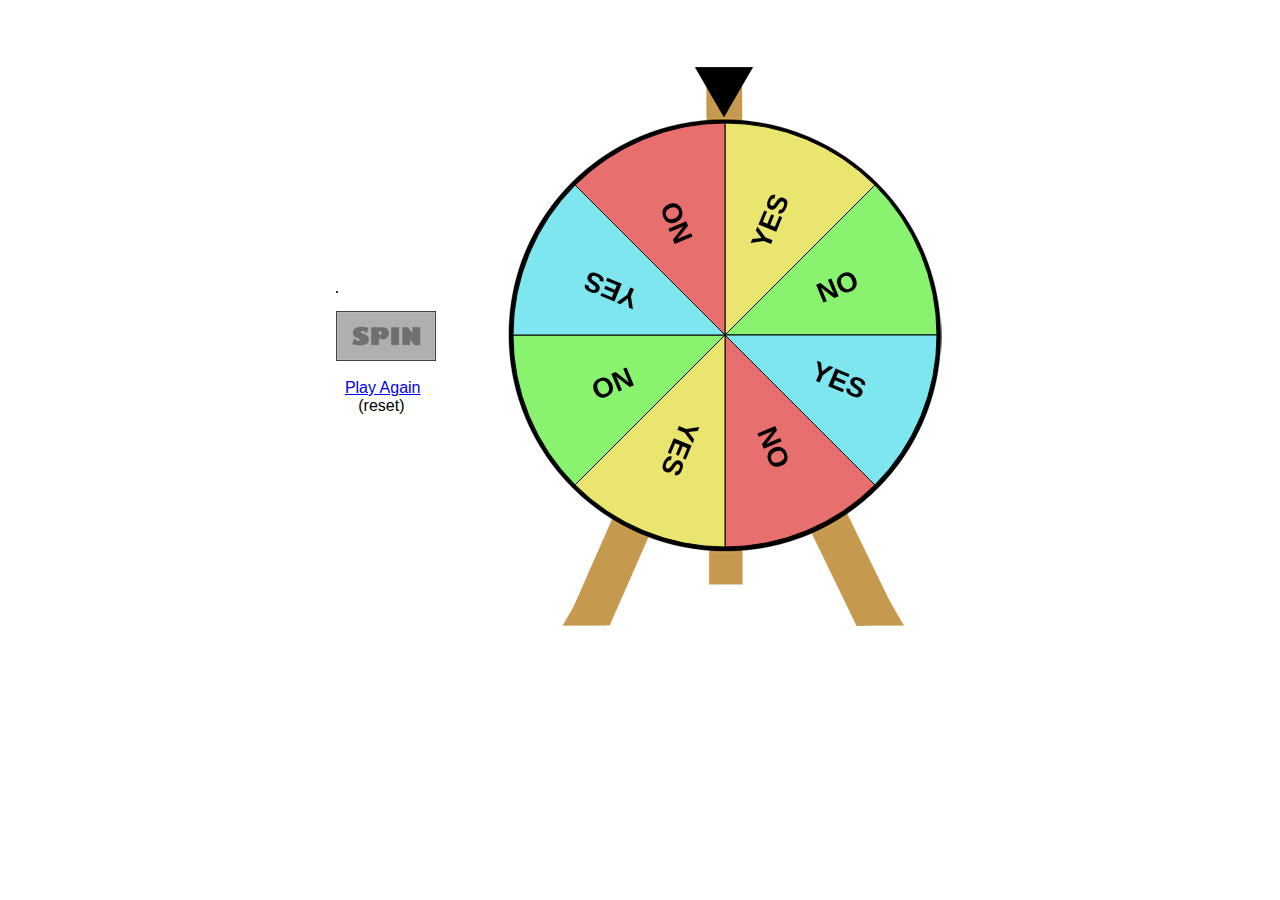
==== index.html @ c029b69f "Update index.html" ====
<html>
    <head>
        <title>HTML5 Olans Winning Wheel</title>
        <link rel="stylesheet" href="main.css" type="text/css" />
        <script type="text/javascript" src="win.js"></script>
        <script>/*!
 * VERSION: 1.18.0
 * DATE: 2015-09-05
 * UPDATES AND DOCS AT: http://greensock.com
 * 
 * Includes all of the following: TweenLite, TweenMax, TimelineLite, TimelineMax, EasePack, CSSPlugin, RoundPropsPlugin, BezierPlugin, AttrPlugin, DirectionalRotationPlugin
 *
 * @license Copyright (c) 2008-2015, GreenSock. All rights reserved.
 * This work is subject to the terms at http://greensock.com/standard-license or for
 * Club GreenSock members, the software agreement that was issued with your membership.
 * 
 * @author: Jack Doyle, jack@greensock.com
 **/
var _gsScope="undefined"!=typeof module&&module.exports&&"undefined"!=typeof global?global:this||window;(_gsScope._gsQueue||(_gsScope._gsQueue=[])).push(function(){"use strict";_gsScope._gsDefine("TweenMax",["core.Animation","core.SimpleTimeline","TweenLite"],function(t,e,i){var s=function(t){var e,i=[],s=t.length;for(e=0;e!==s;i.push(t[e++]));return i},r=function(t,e,i){var s,r,n=t.cycle;for(s in n)r=n[s],t[s]="function"==typeof r?r.call(e[i],i):r[i%r.length];delete t.cycle},n=function(t,e,s){i.call(this,t,e,s),this._cycle=0,this._yoyo=this.vars.yoyo===!0,this._repeat=this.vars.repeat||0,this._repeatDelay=this.vars.repeatDelay||0,this._dirty=!0,this.render=n.prototype.render},a=1e-10,o=i._internals,l=o.isSelector,h=o.isArray,_=n.prototype=i.to({},.1,{}),u=[];n.version="1.18.0",_.constructor=n,_.kill()._gc=!1,n.killTweensOf=n.killDelayedCallsTo=i.killTweensOf,n.getTweensOf=i.getTweensOf,n.lagSmoothing=i.lagSmoothing,n.ticker=i.ticker,n.render=i.render,_.invalidate=function(){return this._yoyo=this.vars.yoyo===!0,this._repeat=this.vars.repeat||0,this._repeatDelay=this.vars.repeatDelay||0,this._uncache(!0),i.prototype.invalidate.call(this)},_.updateTo=function(t,e){var s,r=this.ratio,n=this.vars.immediateRender||t.immediateRender;e&&this._startTime<this._timeline._time&&(this._startTime=this._timeline._time,this._uncache(!1),this._gc?this._enabled(!0,!1):this._timeline.insert(this,this._startTime-this._delay));for(s in t)this.vars[s]=t[s];if(this._initted||n)if(e)this._initted=!1,n&&this.render(0,!0,!0);else if(this._gc&&this._enabled(!0,!1),this._notifyPluginsOfEnabled&&this._firstPT&&i._onPluginEvent("_onDisable",this),this._time/this._duration>.998){var a=this._time;this.render(0,!0,!1),this._initted=!1,this.render(a,!0,!1)}else if(this._time>0||n){this._initted=!1,this._init();for(var o,l=1/(1-r),h=this._firstPT;h;)o=h.s+h.c,h.c*=l,h.s=o-h.c,h=h._next}return this},_.render=function(t,e,i){this._initted||0===this._duration&&this.vars.repeat&&this.invalidate();var s,r,n,l,h,_,u,c,f=this._dirty?this.totalDuration():this._totalDuration,p=this._time,m=this._totalTime,d=this._cycle,g=this._duration,v=this._rawPrevTime;if(t>=f?(this._totalTime=f,this._cycle=this._repeat,this._yoyo&&0!==(1&this._cycle)?(this._time=0,this.ratio=this._ease._calcEnd?this._ease.getRatio(0):0):(this._time=g,this.ratio=this._ease._calcEnd?this._ease.getRatio(1):1),this._reversed||(s=!0,r="onComplete",i=i||this._timeline.autoRemoveChildren),0===g&&(this._initted||!this.vars.lazy||i)&&(this._startTime===this._timeline._duration&&(t=0),(0===t||0>v||v===a)&&v!==t&&(i=!0,v>a&&(r="onReverseComplete")),this._rawPrevTime=c=!e||t||v===t?t:a)):1e-7>t?(this._totalTime=this._time=this._cycle=0,this.ratio=this._ease._calcEnd?this._ease.getRatio(0):0,(0!==m||0===g&&v>0)&&(r="onReverseComplete",s=this._reversed),0>t&&(this._active=!1,0===g&&(this._initted||!this.vars.lazy||i)&&(v>=0&&(i=!0),this._rawPrevTime=c=!e||t||v===t?t:a)),this._initted||(i=!0)):(this._totalTime=this._time=t,0!==this._repeat&&(l=g+this._repeatDelay,this._cycle=this._totalTime/l>>0,0!==this._cycle&&this._cycle===this._totalTime/l&&this._cycle--,this._time=this._totalTime-this._cycle*l,this._yoyo&&0!==(1&this._cycle)&&(this._time=g-this._time),this._time>g?this._time=g:0>this._time&&(this._time=0)),this._easeType?(h=this._time/g,_=this._easeType,u=this._easePower,(1===_||3===_&&h>=.5)&&(h=1-h),3===_&&(h*=2),1===u?h*=h:2===u?h*=h*h:3===u?h*=h*h*h:4===u&&(h*=h*h*h*h),this.ratio=1===_?1-h:2===_?h:.5>this._time/g?h/2:1-h/2):this.ratio=this._ease.getRatio(this._time/g)),p===this._time&&!i&&d===this._cycle)return m!==this._totalTime&&this._onUpdate&&(e||this._callback("onUpdate")),void 0;if(!this._initted){if(this._init(),!this._initted||this._gc)return;if(!i&&this._firstPT&&(this.vars.lazy!==!1&&this._duration||this.vars.lazy&&!this._duration))return this._time=p,this._totalTime=m,this._rawPrevTime=v,this._cycle=d,o.lazyTweens.push(this),this._lazy=[t,e],void 0;this._time&&!s?this.ratio=this._ease.getRatio(this._time/g):s&&this._ease._calcEnd&&(this.ratio=this._ease.getRatio(0===this._time?0:1))}for(this._lazy!==!1&&(this._lazy=!1),this._active||!this._paused&&this._time!==p&&t>=0&&(this._active=!0),0===m&&(2===this._initted&&t>0&&this._init(),this._startAt&&(t>=0?this._startAt.render(t,e,i):r||(r="_dummyGS")),this.vars.onStart&&(0!==this._totalTime||0===g)&&(e||this._callback("onStart"))),n=this._firstPT;n;)n.f?n.t[n.p](n.c*this.ratio+n.s):n.t[n.p]=n.c*this.ratio+n.s,n=n._next;this._onUpdate&&(0>t&&this._startAt&&this._startTime&&this._startAt.render(t,e,i),e||(this._totalTime!==m||s)&&this._callback("onUpdate")),this._cycle!==d&&(e||this._gc||this.vars.onRepeat&&this._callback("onRepeat")),r&&(!this._gc||i)&&(0>t&&this._startAt&&!this._onUpdate&&this._startTime&&this._startAt.render(t,e,i),s&&(this._timeline.autoRemoveChildren&&this._enabled(!1,!1),this._active=!1),!e&&this.vars[r]&&this._callback(r),0===g&&this._rawPrevTime===a&&c!==a&&(this._rawPrevTime=0))},n.to=function(t,e,i){return new n(t,e,i)},n.from=function(t,e,i){return i.runBackwards=!0,i.immediateRender=0!=i.immediateRender,new n(t,e,i)},n.fromTo=function(t,e,i,s){return s.startAt=i,s.immediateRender=0!=s.immediateRender&&0!=i.immediateRender,new n(t,e,s)},n.staggerTo=n.allTo=function(t,e,a,o,_,c,f){o=o||0;var p,m,d,g,v=a.delay||0,y=[],T=function(){a.onComplete&&a.onComplete.apply(a.onCompleteScope||this,arguments),_.apply(f||a.callbackScope||this,c||u)},x=a.cycle,w=a.startAt&&a.startAt.cycle;for(h(t)||("string"==typeof t&&(t=i.selector(t)||t),l(t)&&(t=s(t))),t=t||[],0>o&&(t=s(t),t.reverse(),o*=-1),p=t.length-1,d=0;p>=d;d++){m={};for(g in a)m[g]=a[g];if(x&&r(m,t,d),w){w=m.startAt={};for(g in a.startAt)w[g]=a.startAt[g];r(m.startAt,t,d)}m.delay=v,d===p&&_&&(m.onComplete=T),y[d]=new n(t[d],e,m),v+=o}return y},n.staggerFrom=n.allFrom=function(t,e,i,s,r,a,o){return i.runBackwards=!0,i.immediateRender=0!=i.immediateRender,n.staggerTo(t,e,i,s,r,a,o)},n.staggerFromTo=n.allFromTo=function(t,e,i,s,r,a,o,l){return s.startAt=i,s.immediateRender=0!=s.immediateRender&&0!=i.immediateRender,n.staggerTo(t,e,s,r,a,o,l)},n.delayedCall=function(t,e,i,s,r){return new n(e,0,{delay:t,onComplete:e,onCompleteParams:i,callbackScope:s,onReverseComplete:e,onReverseCompleteParams:i,immediateRender:!1,useFrames:r,overwrite:0})},n.set=function(t,e){return new n(t,0,e)},n.isTweening=function(t){return i.getTweensOf(t,!0).length>0};var c=function(t,e){for(var s=[],r=0,n=t._first;n;)n instanceof i?s[r++]=n:(e&&(s[r++]=n),s=s.concat(c(n,e)),r=s.length),n=n._next;return s},f=n.getAllTweens=function(e){return c(t._rootTimeline,e).concat(c(t._rootFramesTimeline,e))};n.killAll=function(t,i,s,r){null==i&&(i=!0),null==s&&(s=!0);var n,a,o,l=f(0!=r),h=l.length,_=i&&s&&r;for(o=0;h>o;o++)a=l[o],(_||a instanceof e||(n=a.target===a.vars.onComplete)&&s||i&&!n)&&(t?a.totalTime(a._reversed?0:a.totalDuration()):a._enabled(!1,!1))},n.killChildTweensOf=function(t,e){if(null!=t){var r,a,_,u,c,f=o.tweenLookup;if("string"==typeof t&&(t=i.selector(t)||t),l(t)&&(t=s(t)),h(t))for(u=t.length;--u>-1;)n.killChildTweensOf(t[u],e);else{r=[];for(_ in f)for(a=f[_].target.parentNode;a;)a===t&&(r=r.concat(f[_].tweens)),a=a.parentNode;for(c=r.length,u=0;c>u;u++)e&&r[u].totalTime(r[u].totalDuration()),r[u]._enabled(!1,!1)}}};var p=function(t,i,s,r){i=i!==!1,s=s!==!1,r=r!==!1;for(var n,a,o=f(r),l=i&&s&&r,h=o.length;--h>-1;)a=o[h],(l||a instanceof e||(n=a.target===a.vars.onComplete)&&s||i&&!n)&&a.paused(t)};return n.pauseAll=function(t,e,i){p(!0,t,e,i)},n.resumeAll=function(t,e,i){p(!1,t,e,i)},n.globalTimeScale=function(e){var s=t._rootTimeline,r=i.ticker.time;return arguments.length?(e=e||a,s._startTime=r-(r-s._startTime)*s._timeScale/e,s=t._rootFramesTimeline,r=i.ticker.frame,s._startTime=r-(r-s._startTime)*s._timeScale/e,s._timeScale=t._rootTimeline._timeScale=e,e):s._timeScale},_.progress=function(t){return arguments.length?this.totalTime(this.duration()*(this._yoyo&&0!==(1&this._cycle)?1-t:t)+this._cycle*(this._duration+this._repeatDelay),!1):this._time/this.duration()},_.totalProgress=function(t){return arguments.length?this.totalTime(this.totalDuration()*t,!1):this._totalTime/this.totalDuration()},_.time=function(t,e){return arguments.length?(this._dirty&&this.totalDuration(),t>this._duration&&(t=this._duration),this._yoyo&&0!==(1&this._cycle)?t=this._duration-t+this._cycle*(this._duration+this._repeatDelay):0!==this._repeat&&(t+=this._cycle*(this._duration+this._repeatDelay)),this.totalTime(t,e)):this._time},_.duration=function(e){return arguments.length?t.prototype.duration.call(this,e):this._duration},_.totalDuration=function(t){return arguments.length?-1===this._repeat?this:this.duration((t-this._repeat*this._repeatDelay)/(this._repeat+1)):(this._dirty&&(this._totalDuration=-1===this._repeat?999999999999:this._duration*(this._repeat+1)+this._repeatDelay*this._repeat,this._dirty=!1),this._totalDuration)},_.repeat=function(t){return arguments.length?(this._repeat=t,this._uncache(!0)):this._repeat},_.repeatDelay=function(t){return arguments.length?(this._repeatDelay=t,this._uncache(!0)):this._repeatDelay},_.yoyo=function(t){return arguments.length?(this._yoyo=t,this):this._yoyo},n},!0),_gsScope._gsDefine("TimelineLite",["core.Animation","core.SimpleTimeline","TweenLite"],function(t,e,i){var s=function(t){e.call(this,t),this._labels={},this.autoRemoveChildren=this.vars.autoRemoveChildren===!0,this.smoothChildTiming=this.vars.smoothChildTiming===!0,this._sortChildren=!0,this._onUpdate=this.vars.onUpdate;var i,s,r=this.vars;for(s in r)i=r[s],l(i)&&-1!==i.join("").indexOf("{self}")&&(r[s]=this._swapSelfInParams(i));l(r.tweens)&&this.add(r.tweens,0,r.align,r.stagger)},r=1e-10,n=i._internals,a=s._internals={},o=n.isSelector,l=n.isArray,h=n.lazyTweens,_=n.lazyRender,u=_gsScope._gsDefine.globals,c=function(t){var e,i={};for(e in t)i[e]=t[e];return i},f=function(t,e,i){var s,r,n=t.cycle;for(s in n)r=n[s],t[s]="function"==typeof r?r.call(e[i],i):r[i%r.length];delete t.cycle},p=a.pauseCallback=function(){},m=function(t){var e,i=[],s=t.length;for(e=0;e!==s;i.push(t[e++]));return i},d=s.prototype=new e;return s.version="1.18.0",d.constructor=s,d.kill()._gc=d._forcingPlayhead=d._hasPause=!1,d.to=function(t,e,s,r){var n=s.repeat&&u.TweenMax||i;return e?this.add(new n(t,e,s),r):this.set(t,s,r)},d.from=function(t,e,s,r){return this.add((s.repeat&&u.TweenMax||i).from(t,e,s),r)},d.fromTo=function(t,e,s,r,n){var a=r.repeat&&u.TweenMax||i;return e?this.add(a.fromTo(t,e,s,r),n):this.set(t,r,n)},d.staggerTo=function(t,e,r,n,a,l,h,_){var u,p,d=new s({onComplete:l,onCompleteParams:h,callbackScope:_,smoothChildTiming:this.smoothChildTiming}),g=r.cycle;for("string"==typeof t&&(t=i.selector(t)||t),t=t||[],o(t)&&(t=m(t)),n=n||0,0>n&&(t=m(t),t.reverse(),n*=-1),p=0;t.length>p;p++)u=c(r),u.startAt&&(u.startAt=c(u.startAt),u.startAt.cycle&&f(u.startAt,t,p)),g&&f(u,t,p),d.to(t[p],e,u,p*n);return this.add(d,a)},d.staggerFrom=function(t,e,i,s,r,n,a,o){return i.immediateRender=0!=i.immediateRender,i.runBackwards=!0,this.staggerTo(t,e,i,s,r,n,a,o)},d.staggerFromTo=function(t,e,i,s,r,n,a,o,l){return s.startAt=i,s.immediateRender=0!=s.immediateRender&&0!=i.immediateRender,this.staggerTo(t,e,s,r,n,a,o,l)},d.call=function(t,e,s,r){return this.add(i.delayedCall(0,t,e,s),r)},d.set=function(t,e,s){return s=this._parseTimeOrLabel(s,0,!0),null==e.immediateRender&&(e.immediateRender=s===this._time&&!this._paused),this.add(new i(t,0,e),s)},s.exportRoot=function(t,e){t=t||{},null==t.smoothChildTiming&&(t.smoothChildTiming=!0);var r,n,a=new s(t),o=a._timeline;for(null==e&&(e=!0),o._remove(a,!0),a._startTime=0,a._rawPrevTime=a._time=a._totalTime=o._time,r=o._first;r;)n=r._next,e&&r instanceof i&&r.target===r.vars.onComplete||a.add(r,r._startTime-r._delay),r=n;return o.add(a,0),a},d.add=function(r,n,a,o){var h,_,u,c,f,p;if("number"!=typeof n&&(n=this._parseTimeOrLabel(n,0,!0,r)),!(r instanceof t)){if(r instanceof Array||r&&r.push&&l(r)){for(a=a||"normal",o=o||0,h=n,_=r.length,u=0;_>u;u++)l(c=r[u])&&(c=new s({tweens:c})),this.add(c,h),"string"!=typeof c&&"function"!=typeof c&&("sequence"===a?h=c._startTime+c.totalDuration()/c._timeScale:"start"===a&&(c._startTime-=c.delay())),h+=o;return this._uncache(!0)}if("string"==typeof r)return this.addLabel(r,n);if("function"!=typeof r)throw"Cannot add "+r+" into the timeline; it is not a tween, timeline, function, or string.";r=i.delayedCall(0,r)}if(e.prototype.add.call(this,r,n),(this._gc||this._time===this._duration)&&!this._paused&&this._duration<this.duration())for(f=this,p=f.rawTime()>r._startTime;f._timeline;)p&&f._timeline.smoothChildTiming?f.totalTime(f._totalTime,!0):f._gc&&f._enabled(!0,!1),f=f._timeline;return this},d.remove=function(e){if(e instanceof t){this._remove(e,!1);var i=e._timeline=e.vars.useFrames?t._rootFramesTimeline:t._rootTimeline;return e._startTime=(e._paused?e._pauseTime:i._time)-(e._reversed?e.totalDuration()-e._totalTime:e._totalTime)/e._timeScale,this}if(e instanceof Array||e&&e.push&&l(e)){for(var s=e.length;--s>-1;)this.remove(e[s]);return this}return"string"==typeof e?this.removeLabel(e):this.kill(null,e)},d._remove=function(t,i){e.prototype._remove.call(this,t,i);var s=this._last;return s?this._time>s._startTime+s._totalDuration/s._timeScale&&(this._time=this.duration(),this._totalTime=this._totalDuration):this._time=this._totalTime=this._duration=this._totalDuration=0,this},d.append=function(t,e){return this.add(t,this._parseTimeOrLabel(null,e,!0,t))},d.insert=d.insertMultiple=function(t,e,i,s){return this.add(t,e||0,i,s)},d.appendMultiple=function(t,e,i,s){return this.add(t,this._parseTimeOrLabel(null,e,!0,t),i,s)},d.addLabel=function(t,e){return this._labels[t]=this._parseTimeOrLabel(e),this},d.addPause=function(t,e,s,r){var n=i.delayedCall(0,p,s,r||this);return n.vars.onComplete=n.vars.onReverseComplete=e,n.data="isPause",this._hasPause=!0,this.add(n,t)},d.removeLabel=function(t){return delete this._labels[t],this},d.getLabelTime=function(t){return null!=this._labels[t]?this._labels[t]:-1},d._parseTimeOrLabel=function(e,i,s,r){var n;if(r instanceof t&&r.timeline===this)this.remove(r);else if(r&&(r instanceof Array||r.push&&l(r)))for(n=r.length;--n>-1;)r[n]instanceof t&&r[n].timeline===this&&this.remove(r[n]);if("string"==typeof i)return this._parseTimeOrLabel(i,s&&"number"==typeof e&&null==this._labels[i]?e-this.duration():0,s);if(i=i||0,"string"!=typeof e||!isNaN(e)&&null==this._labels[e])null==e&&(e=this.duration());else{if(n=e.indexOf("="),-1===n)return null==this._labels[e]?s?this._labels[e]=this.duration()+i:i:this._labels[e]+i;i=parseInt(e.charAt(n-1)+"1",10)*Number(e.substr(n+1)),e=n>1?this._parseTimeOrLabel(e.substr(0,n-1),0,s):this.duration()}return Number(e)+i},d.seek=function(t,e){return this.totalTime("number"==typeof t?t:this._parseTimeOrLabel(t),e!==!1)},d.stop=function(){return this.paused(!0)},d.gotoAndPlay=function(t,e){return this.play(t,e)},d.gotoAndStop=function(t,e){return this.pause(t,e)},d.render=function(t,e,i){this._gc&&this._enabled(!0,!1);var s,n,a,o,l,u,c=this._dirty?this.totalDuration():this._totalDuration,f=this._time,p=this._startTime,m=this._timeScale,d=this._paused;if(t>=c)this._totalTime=this._time=c,this._reversed||this._hasPausedChild()||(n=!0,o="onComplete",l=!!this._timeline.autoRemoveChildren,0===this._duration&&(0===t||0>this._rawPrevTime||this._rawPrevTime===r)&&this._rawPrevTime!==t&&this._first&&(l=!0,this._rawPrevTime>r&&(o="onReverseComplete"))),this._rawPrevTime=this._duration||!e||t||this._rawPrevTime===t?t:r,t=c+1e-4;else if(1e-7>t)if(this._totalTime=this._time=0,(0!==f||0===this._duration&&this._rawPrevTime!==r&&(this._rawPrevTime>0||0>t&&this._rawPrevTime>=0))&&(o="onReverseComplete",n=this._reversed),0>t)this._active=!1,this._timeline.autoRemoveChildren&&this._reversed?(l=n=!0,o="onReverseComplete"):this._rawPrevTime>=0&&this._first&&(l=!0),this._rawPrevTime=t;else{if(this._rawPrevTime=this._duration||!e||t||this._rawPrevTime===t?t:r,0===t&&n)for(s=this._first;s&&0===s._startTime;)s._duration||(n=!1),s=s._next;t=0,this._initted||(l=!0)}else{if(this._hasPause&&!this._forcingPlayhead&&!e){if(t>=f)for(s=this._first;s&&t>=s._startTime&&!u;)s._duration||"isPause"!==s.data||s.ratio||0===s._startTime&&0===this._rawPrevTime||(u=s),s=s._next;else for(s=this._last;s&&s._startTime>=t&&!u;)s._duration||"isPause"===s.data&&s._rawPrevTime>0&&(u=s),s=s._prev;u&&(this._time=t=u._startTime,this._totalTime=t+this._cycle*(this._totalDuration+this._repeatDelay))}this._totalTime=this._time=this._rawPrevTime=t}if(this._time!==f&&this._first||i||l||u){if(this._initted||(this._initted=!0),this._active||!this._paused&&this._time!==f&&t>0&&(this._active=!0),0===f&&this.vars.onStart&&0!==this._time&&(e||this._callback("onStart")),this._time>=f)for(s=this._first;s&&(a=s._next,!this._paused||d);)(s._active||s._startTime<=this._time&&!s._paused&&!s._gc)&&(u===s&&this.pause(),s._reversed?s.render((s._dirty?s.totalDuration():s._totalDuration)-(t-s._startTime)*s._timeScale,e,i):s.render((t-s._startTime)*s._timeScale,e,i)),s=a;else for(s=this._last;s&&(a=s._prev,!this._paused||d);){if(s._active||f>=s._startTime&&!s._paused&&!s._gc){if(u===s){for(u=s._prev;u&&u.endTime()>this._time;)u.render(u._reversed?u.totalDuration()-(t-u._startTime)*u._timeScale:(t-u._startTime)*u._timeScale,e,i),u=u._prev;u=null,this.pause()}s._reversed?s.render((s._dirty?s.totalDuration():s._totalDuration)-(t-s._startTime)*s._timeScale,e,i):s.render((t-s._startTime)*s._timeScale,e,i)}s=a}this._onUpdate&&(e||(h.length&&_(),this._callback("onUpdate"))),o&&(this._gc||(p===this._startTime||m!==this._timeScale)&&(0===this._time||c>=this.totalDuration())&&(n&&(h.length&&_(),this._timeline.autoRemoveChildren&&this._enabled(!1,!1),this._active=!1),!e&&this.vars[o]&&this._callback(o)))}},d._hasPausedChild=function(){for(var t=this._first;t;){if(t._paused||t instanceof s&&t._hasPausedChild())return!0;t=t._next}return!1},d.getChildren=function(t,e,s,r){r=r||-9999999999;for(var n=[],a=this._first,o=0;a;)r>a._startTime||(a instanceof i?e!==!1&&(n[o++]=a):(s!==!1&&(n[o++]=a),t!==!1&&(n=n.concat(a.getChildren(!0,e,s)),o=n.length))),a=a._next;return n},d.getTweensOf=function(t,e){var s,r,n=this._gc,a=[],o=0;for(n&&this._enabled(!0,!0),s=i.getTweensOf(t),r=s.length;--r>-1;)(s[r].timeline===this||e&&this._contains(s[r]))&&(a[o++]=s[r]);return n&&this._enabled(!1,!0),a},d.recent=function(){return this._recent},d._contains=function(t){for(var e=t.timeline;e;){if(e===this)return!0;e=e.timeline}return!1},d.shiftChildren=function(t,e,i){i=i||0;for(var s,r=this._first,n=this._labels;r;)r._startTime>=i&&(r._startTime+=t),r=r._next;if(e)for(s in n)n[s]>=i&&(n[s]+=t);return this._uncache(!0)},d._kill=function(t,e){if(!t&&!e)return this._enabled(!1,!1);for(var i=e?this.getTweensOf(e):this.getChildren(!0,!0,!1),s=i.length,r=!1;--s>-1;)i[s]._kill(t,e)&&(r=!0);return r},d.clear=function(t){var e=this.getChildren(!1,!0,!0),i=e.length;for(this._time=this._totalTime=0;--i>-1;)e[i]._enabled(!1,!1);return t!==!1&&(this._labels={}),this._uncache(!0)},d.invalidate=function(){for(var e=this._first;e;)e.invalidate(),e=e._next;return t.prototype.invalidate.call(this)},d._enabled=function(t,i){if(t===this._gc)for(var s=this._first;s;)s._enabled(t,!0),s=s._next;return e.prototype._enabled.call(this,t,i)},d.totalTime=function(){this._forcingPlayhead=!0;var e=t.prototype.totalTime.apply(this,arguments);return this._forcingPlayhead=!1,e},d.duration=function(t){return arguments.length?(0!==this.duration()&&0!==t&&this.timeScale(this._duration/t),this):(this._dirty&&this.totalDuration(),this._duration)},d.totalDuration=function(t){if(!arguments.length){if(this._dirty){for(var e,i,s=0,r=this._last,n=999999999999;r;)e=r._prev,r._dirty&&r.totalDuration(),r._startTime>n&&this._sortChildren&&!r._paused?this.add(r,r._startTime-r._delay):n=r._startTime,0>r._startTime&&!r._paused&&(s-=r._startTime,this._timeline.smoothChildTiming&&(this._startTime+=r._startTime/this._timeScale),this.shiftChildren(-r._startTime,!1,-9999999999),n=0),i=r._startTime+r._totalDuration/r._timeScale,i>s&&(s=i),r=e;this._duration=this._totalDuration=s,this._dirty=!1}return this._totalDuration}return 0!==this.totalDuration()&&0!==t&&this.timeScale(this._totalDuration/t),this},d.paused=function(e){if(!e)for(var i=this._first,s=this._time;i;)i._startTime===s&&"isPause"===i.data&&(i._rawPrevTime=0),i=i._next;return t.prototype.paused.apply(this,arguments)},d.usesFrames=function(){for(var e=this._timeline;e._timeline;)e=e._timeline;return e===t._rootFramesTimeline},d.rawTime=function(){return this._paused?this._totalTime:(this._timeline.rawTime()-this._startTime)*this._timeScale},s},!0),_gsScope._gsDefine("TimelineMax",["TimelineLite","TweenLite","easing.Ease"],function(t,e,i){var s=function(e){t.call(this,e),this._repeat=this.vars.repeat||0,this._repeatDelay=this.vars.repeatDelay||0,this._cycle=0,this._yoyo=this.vars.yoyo===!0,this._dirty=!0},r=1e-10,n=e._internals,a=n.lazyTweens,o=n.lazyRender,l=new i(null,null,1,0),h=s.prototype=new t;return h.constructor=s,h.kill()._gc=!1,s.version="1.18.0",h.invalidate=function(){return this._yoyo=this.vars.yoyo===!0,this._repeat=this.vars.repeat||0,this._repeatDelay=this.vars.repeatDelay||0,this._uncache(!0),t.prototype.invalidate.call(this)},h.addCallback=function(t,i,s,r){return this.add(e.delayedCall(0,t,s,r),i)},h.removeCallback=function(t,e){if(t)if(null==e)this._kill(null,t);else for(var i=this.getTweensOf(t,!1),s=i.length,r=this._parseTimeOrLabel(e);--s>-1;)i[s]._startTime===r&&i[s]._enabled(!1,!1);return this},h.removePause=function(e){return this.removeCallback(t._internals.pauseCallback,e)},h.tweenTo=function(t,i){i=i||{};var s,r,n,a={ease:l,useFrames:this.usesFrames(),immediateRender:!1};for(r in i)a[r]=i[r];return a.time=this._parseTimeOrLabel(t),s=Math.abs(Number(a.time)-this._time)/this._timeScale||.001,n=new e(this,s,a),a.onStart=function(){n.target.paused(!0),n.vars.time!==n.target.time()&&s===n.duration()&&n.duration(Math.abs(n.vars.time-n.target.time())/n.target._timeScale),i.onStart&&n._callback("onStart")},n},h.tweenFromTo=function(t,e,i){i=i||{},t=this._parseTimeOrLabel(t),i.startAt={onComplete:this.seek,onCompleteParams:[t],callbackScope:this},i.immediateRender=i.immediateRender!==!1;var s=this.tweenTo(e,i);return s.duration(Math.abs(s.vars.time-t)/this._timeScale||.001)},h.render=function(t,e,i){this._gc&&this._enabled(!0,!1);var s,n,l,h,_,u,c,f=this._dirty?this.totalDuration():this._totalDuration,p=this._duration,m=this._time,d=this._totalTime,g=this._startTime,v=this._timeScale,y=this._rawPrevTime,T=this._paused,x=this._cycle;if(t>=f)this._locked||(this._totalTime=f,this._cycle=this._repeat),this._reversed||this._hasPausedChild()||(n=!0,h="onComplete",_=!!this._timeline.autoRemoveChildren,0===this._duration&&(0===t||0>y||y===r)&&y!==t&&this._first&&(_=!0,y>r&&(h="onReverseComplete"))),this._rawPrevTime=this._duration||!e||t||this._rawPrevTime===t?t:r,this._yoyo&&0!==(1&this._cycle)?this._time=t=0:(this._time=p,t=p+1e-4);else if(1e-7>t)if(this._locked||(this._totalTime=this._cycle=0),this._time=0,(0!==m||0===p&&y!==r&&(y>0||0>t&&y>=0)&&!this._locked)&&(h="onReverseComplete",n=this._reversed),0>t)this._active=!1,this._timeline.autoRemoveChildren&&this._reversed?(_=n=!0,h="onReverseComplete"):y>=0&&this._first&&(_=!0),this._rawPrevTime=t;else{if(this._rawPrevTime=p||!e||t||this._rawPrevTime===t?t:r,0===t&&n)for(s=this._first;s&&0===s._startTime;)s._duration||(n=!1),s=s._next;t=0,this._initted||(_=!0)}else if(0===p&&0>y&&(_=!0),this._time=this._rawPrevTime=t,this._locked||(this._totalTime=t,0!==this._repeat&&(u=p+this._repeatDelay,this._cycle=this._totalTime/u>>0,0!==this._cycle&&this._cycle===this._totalTime/u&&this._cycle--,this._time=this._totalTime-this._cycle*u,this._yoyo&&0!==(1&this._cycle)&&(this._time=p-this._time),this._time>p?(this._time=p,t=p+1e-4):0>this._time?this._time=t=0:t=this._time)),this._hasPause&&!this._forcingPlayhead&&!e){if(t=this._time,t>=m)for(s=this._first;s&&t>=s._startTime&&!c;)s._duration||"isPause"!==s.data||s.ratio||0===s._startTime&&0===this._rawPrevTime||(c=s),s=s._next;else for(s=this._last;s&&s._startTime>=t&&!c;)s._duration||"isPause"===s.data&&s._rawPrevTime>0&&(c=s),s=s._prev;c&&(this._time=t=c._startTime,this._totalTime=t+this._cycle*(this._totalDuration+this._repeatDelay))}if(this._cycle!==x&&!this._locked){var w=this._yoyo&&0!==(1&x),b=w===(this._yoyo&&0!==(1&this._cycle)),P=this._totalTime,k=this._cycle,S=this._rawPrevTime,R=this._time;if(this._totalTime=x*p,x>this._cycle?w=!w:this._totalTime+=p,this._time=m,this._rawPrevTime=0===p?y-1e-4:y,this._cycle=x,this._locked=!0,m=w?0:p,this.render(m,e,0===p),e||this._gc||this.vars.onRepeat&&this._callback("onRepeat"),b&&(m=w?p+1e-4:-1e-4,this.render(m,!0,!1)),this._locked=!1,this._paused&&!T)return;this._time=R,this._totalTime=P,this._cycle=k,this._rawPrevTime=S}if(!(this._time!==m&&this._first||i||_||c))return d!==this._totalTime&&this._onUpdate&&(e||this._callback("onUpdate")),void 0;if(this._initted||(this._initted=!0),this._active||!this._paused&&this._totalTime!==d&&t>0&&(this._active=!0),0===d&&this.vars.onStart&&0!==this._totalTime&&(e||this._callback("onStart")),this._time>=m)for(s=this._first;s&&(l=s._next,!this._paused||T);)(s._active||s._startTime<=this._time&&!s._paused&&!s._gc)&&(c===s&&this.pause(),s._reversed?s.render((s._dirty?s.totalDuration():s._totalDuration)-(t-s._startTime)*s._timeScale,e,i):s.render((t-s._startTime)*s._timeScale,e,i)),s=l;else for(s=this._last;s&&(l=s._prev,!this._paused||T);){if(s._active||m>=s._startTime&&!s._paused&&!s._gc){if(c===s){for(c=s._prev;c&&c.endTime()>this._time;)c.render(c._reversed?c.totalDuration()-(t-c._startTime)*c._timeScale:(t-c._startTime)*c._timeScale,e,i),c=c._prev;c=null,this.pause()}s._reversed?s.render((s._dirty?s.totalDuration():s._totalDuration)-(t-s._startTime)*s._timeScale,e,i):s.render((t-s._startTime)*s._timeScale,e,i)}s=l}this._onUpdate&&(e||(a.length&&o(),this._callback("onUpdate"))),h&&(this._locked||this._gc||(g===this._startTime||v!==this._timeScale)&&(0===this._time||f>=this.totalDuration())&&(n&&(a.length&&o(),this._timeline.autoRemoveChildren&&this._enabled(!1,!1),this._active=!1),!e&&this.vars[h]&&this._callback(h)))},h.getActive=function(t,e,i){null==t&&(t=!0),null==e&&(e=!0),null==i&&(i=!1);var s,r,n=[],a=this.getChildren(t,e,i),o=0,l=a.length;for(s=0;l>s;s++)r=a[s],r.isActive()&&(n[o++]=r);return n},h.getLabelAfter=function(t){t||0!==t&&(t=this._time);var e,i=this.getLabelsArray(),s=i.length;for(e=0;s>e;e++)if(i[e].time>t)return i[e].name;return null},h.getLabelBefore=function(t){null==t&&(t=this._time);for(var e=this.getLabelsArray(),i=e.length;--i>-1;)if(t>e[i].time)return e[i].name;return null},h.getLabelsArray=function(){var t,e=[],i=0;for(t in this._labels)e[i++]={time:this._labels[t],name:t};return e.sort(function(t,e){return t.time-e.time}),e},h.progress=function(t,e){return arguments.length?this.totalTime(this.duration()*(this._yoyo&&0!==(1&this._cycle)?1-t:t)+this._cycle*(this._duration+this._repeatDelay),e):this._time/this.duration()},h.totalProgress=function(t,e){return arguments.length?this.totalTime(this.totalDuration()*t,e):this._totalTime/this.totalDuration()},h.totalDuration=function(e){return arguments.length?-1===this._repeat?this:this.duration((e-this._repeat*this._repeatDelay)/(this._repeat+1)):(this._dirty&&(t.prototype.totalDuration.call(this),this._totalDuration=-1===this._repeat?999999999999:this._duration*(this._repeat+1)+this._repeatDelay*this._repeat),this._totalDuration)},h.time=function(t,e){return arguments.length?(this._dirty&&this.totalDuration(),t>this._duration&&(t=this._duration),this._yoyo&&0!==(1&this._cycle)?t=this._duration-t+this._cycle*(this._duration+this._repeatDelay):0!==this._repeat&&(t+=this._cycle*(this._duration+this._repeatDelay)),this.totalTime(t,e)):this._time},h.repeat=function(t){return arguments.length?(this._repeat=t,this._uncache(!0)):this._repeat},h.repeatDelay=function(t){return arguments.length?(this._repeatDelay=t,this._uncache(!0)):this._repeatDelay},h.yoyo=function(t){return arguments.length?(this._yoyo=t,this):this._yoyo},h.currentLabel=function(t){return arguments.length?this.seek(t,!0):this.getLabelBefore(this._time+1e-8)},s},!0),function(){var t=180/Math.PI,e=[],i=[],s=[],r={},n=_gsScope._gsDefine.globals,a=function(t,e,i,s){this.a=t,this.b=e,this.c=i,this.d=s,this.da=s-t,this.ca=i-t,this.ba=e-t},o=",x,y,z,left,top,right,bottom,marginTop,marginLeft,marginRight,marginBottom,paddingLeft,paddingTop,paddingRight,paddingBottom,backgroundPosition,backgroundPosition_y,",l=function(t,e,i,s){var r={a:t},n={},a={},o={c:s},l=(t+e)/2,h=(e+i)/2,_=(i+s)/2,u=(l+h)/2,c=(h+_)/2,f=(c-u)/8;return r.b=l+(t-l)/4,n.b=u+f,r.c=n.a=(r.b+n.b)/2,n.c=a.a=(u+c)/2,a.b=c-f,o.b=_+(s-_)/4,a.c=o.a=(a.b+o.b)/2,[r,n,a,o]},h=function(t,r,n,a,o){var h,_,u,c,f,p,m,d,g,v,y,T,x,w=t.length-1,b=0,P=t[0].a;for(h=0;w>h;h++)f=t[b],_=f.a,u=f.d,c=t[b+1].d,o?(y=e[h],T=i[h],x=.25*(T+y)*r/(a?.5:s[h]||.5),p=u-(u-_)*(a?.5*r:0!==y?x/y:0),m=u+(c-u)*(a?.5*r:0!==T?x/T:0),d=u-(p+((m-p)*(3*y/(y+T)+.5)/4||0))):(p=u-.5*(u-_)*r,m=u+.5*(c-u)*r,d=u-(p+m)/2),p+=d,m+=d,f.c=g=p,f.b=0!==h?P:P=f.a+.6*(f.c-f.a),f.da=u-_,f.ca=g-_,f.ba=P-_,n?(v=l(_,P,g,u),t.splice(b,1,v[0],v[1],v[2],v[3]),b+=4):b++,P=m;f=t[b],f.b=P,f.c=P+.4*(f.d-P),f.da=f.d-f.a,f.ca=f.c-f.a,f.ba=P-f.a,n&&(v=l(f.a,P,f.c,f.d),t.splice(b,1,v[0],v[1],v[2],v[3]))},_=function(t,s,r,n){var o,l,h,_,u,c,f=[];if(n)for(t=[n].concat(t),l=t.length;--l>-1;)"string"==typeof(c=t[l][s])&&"="===c.charAt(1)&&(t[l][s]=n[s]+Number(c.charAt(0)+c.substr(2)));if(o=t.length-2,0>o)return f[0]=new a(t[0][s],0,0,t[-1>o?0:1][s]),f;for(l=0;o>l;l++)h=t[l][s],_=t[l+1][s],f[l]=new a(h,0,0,_),r&&(u=t[l+2][s],e[l]=(e[l]||0)+(_-h)*(_-h),i[l]=(i[l]||0)+(u-_)*(u-_));return f[l]=new a(t[l][s],0,0,t[l+1][s]),f},u=function(t,n,a,l,u,c){var f,p,m,d,g,v,y,T,x={},w=[],b=c||t[0];u="string"==typeof u?","+u+",":o,null==n&&(n=1);for(p in t[0])w.push(p);if(t.length>1){for(T=t[t.length-1],y=!0,f=w.length;--f>-1;)if(p=w[f],Math.abs(b[p]-T[p])>.05){y=!1;break}y&&(t=t.concat(),c&&t.unshift(c),t.push(t[1]),c=t[t.length-3])}for(e.length=i.length=s.length=0,f=w.length;--f>-1;)p=w[f],r[p]=-1!==u.indexOf(","+p+","),x[p]=_(t,p,r[p],c);for(f=e.length;--f>-1;)e[f]=Math.sqrt(e[f]),i[f]=Math.sqrt(i[f]);if(!l){for(f=w.length;--f>-1;)if(r[p])for(m=x[w[f]],v=m.length-1,d=0;v>d;d++)g=m[d+1].da/i[d]+m[d].da/e[d],s[d]=(s[d]||0)+g*g;for(f=s.length;--f>-1;)s[f]=Math.sqrt(s[f])}for(f=w.length,d=a?4:1;--f>-1;)p=w[f],m=x[p],h(m,n,a,l,r[p]),y&&(m.splice(0,d),m.splice(m.length-d,d));return x},c=function(t,e,i){e=e||"soft";var s,r,n,o,l,h,_,u,c,f,p,m={},d="cubic"===e?3:2,g="soft"===e,v=[];if(g&&i&&(t=[i].concat(t)),null==t||d+1>t.length)throw"invalid Bezier data";for(c in t[0])v.push(c);for(h=v.length;--h>-1;){for(c=v[h],m[c]=l=[],f=0,u=t.length,_=0;u>_;_++)s=null==i?t[_][c]:"string"==typeof(p=t[_][c])&&"="===p.charAt(1)?i[c]+Number(p.charAt(0)+p.substr(2)):Number(p),g&&_>1&&u-1>_&&(l[f++]=(s+l[f-2])/2),l[f++]=s;for(u=f-d+1,f=0,_=0;u>_;_+=d)s=l[_],r=l[_+1],n=l[_+2],o=2===d?0:l[_+3],l[f++]=p=3===d?new a(s,r,n,o):new a(s,(2*r+s)/3,(2*r+n)/3,n);l.length=f}return m},f=function(t,e,i){for(var s,r,n,a,o,l,h,_,u,c,f,p=1/i,m=t.length;--m>-1;)for(c=t[m],n=c.a,a=c.d-n,o=c.c-n,l=c.b-n,s=r=0,_=1;i>=_;_++)h=p*_,u=1-h,s=r-(r=(h*h*a+3*u*(h*o+u*l))*h),f=m*i+_-1,e[f]=(e[f]||0)+s*s},p=function(t,e){e=e>>0||6;var i,s,r,n,a=[],o=[],l=0,h=0,_=e-1,u=[],c=[];for(i in t)f(t[i],a,e);for(r=a.length,s=0;r>s;s++)l+=Math.sqrt(a[s]),n=s%e,c[n]=l,n===_&&(h+=l,n=s/e>>0,u[n]=c,o[n]=h,l=0,c=[]);return{length:h,lengths:o,segments:u}},m=_gsScope._gsDefine.plugin({propName:"bezier",priority:-1,version:"1.3.4",API:2,global:!0,init:function(t,e,i){this._target=t,e instanceof Array&&(e={values:e}),this._func={},this._round={},this._props=[],this._timeRes=null==e.timeResolution?6:parseInt(e.timeResolution,10);var s,r,n,a,o,l=e.values||[],h={},_=l[0],f=e.autoRotate||i.vars.orientToBezier;this._autoRotate=f?f instanceof Array?f:[["x","y","rotation",f===!0?0:Number(f)||0]]:null;
for(s in _)this._props.push(s);for(n=this._props.length;--n>-1;)s=this._props[n],this._overwriteProps.push(s),r=this._func[s]="function"==typeof t[s],h[s]=r?t[s.indexOf("set")||"function"!=typeof t["get"+s.substr(3)]?s:"get"+s.substr(3)]():parseFloat(t[s]),o||h[s]!==l[0][s]&&(o=h);if(this._beziers="cubic"!==e.type&&"quadratic"!==e.type&&"soft"!==e.type?u(l,isNaN(e.curviness)?1:e.curviness,!1,"thruBasic"===e.type,e.correlate,o):c(l,e.type,h),this._segCount=this._beziers[s].length,this._timeRes){var m=p(this._beziers,this._timeRes);this._length=m.length,this._lengths=m.lengths,this._segments=m.segments,this._l1=this._li=this._s1=this._si=0,this._l2=this._lengths[0],this._curSeg=this._segments[0],this._s2=this._curSeg[0],this._prec=1/this._curSeg.length}if(f=this._autoRotate)for(this._initialRotations=[],f[0]instanceof Array||(this._autoRotate=f=[f]),n=f.length;--n>-1;){for(a=0;3>a;a++)s=f[n][a],this._func[s]="function"==typeof t[s]?t[s.indexOf("set")||"function"!=typeof t["get"+s.substr(3)]?s:"get"+s.substr(3)]:!1;s=f[n][2],this._initialRotations[n]=this._func[s]?this._func[s].call(this._target):this._target[s]}return this._startRatio=i.vars.runBackwards?1:0,!0},set:function(e){var i,s,r,n,a,o,l,h,_,u,c=this._segCount,f=this._func,p=this._target,m=e!==this._startRatio;if(this._timeRes){if(_=this._lengths,u=this._curSeg,e*=this._length,r=this._li,e>this._l2&&c-1>r){for(h=c-1;h>r&&e>=(this._l2=_[++r]););this._l1=_[r-1],this._li=r,this._curSeg=u=this._segments[r],this._s2=u[this._s1=this._si=0]}else if(this._l1>e&&r>0){for(;r>0&&(this._l1=_[--r])>=e;);0===r&&this._l1>e?this._l1=0:r++,this._l2=_[r],this._li=r,this._curSeg=u=this._segments[r],this._s1=u[(this._si=u.length-1)-1]||0,this._s2=u[this._si]}if(i=r,e-=this._l1,r=this._si,e>this._s2&&u.length-1>r){for(h=u.length-1;h>r&&e>=(this._s2=u[++r]););this._s1=u[r-1],this._si=r}else if(this._s1>e&&r>0){for(;r>0&&(this._s1=u[--r])>=e;);0===r&&this._s1>e?this._s1=0:r++,this._s2=u[r],this._si=r}o=(r+(e-this._s1)/(this._s2-this._s1))*this._prec}else i=0>e?0:e>=1?c-1:c*e>>0,o=(e-i*(1/c))*c;for(s=1-o,r=this._props.length;--r>-1;)n=this._props[r],a=this._beziers[n][i],l=(o*o*a.da+3*s*(o*a.ca+s*a.ba))*o+a.a,this._round[n]&&(l=Math.round(l)),f[n]?p[n](l):p[n]=l;if(this._autoRotate){var d,g,v,y,T,x,w,b=this._autoRotate;for(r=b.length;--r>-1;)n=b[r][2],x=b[r][3]||0,w=b[r][4]===!0?1:t,a=this._beziers[b[r][0]],d=this._beziers[b[r][1]],a&&d&&(a=a[i],d=d[i],g=a.a+(a.b-a.a)*o,y=a.b+(a.c-a.b)*o,g+=(y-g)*o,y+=(a.c+(a.d-a.c)*o-y)*o,v=d.a+(d.b-d.a)*o,T=d.b+(d.c-d.b)*o,v+=(T-v)*o,T+=(d.c+(d.d-d.c)*o-T)*o,l=m?Math.atan2(T-v,y-g)*w+x:this._initialRotations[r],f[n]?p[n](l):p[n]=l)}}}),d=m.prototype;m.bezierThrough=u,m.cubicToQuadratic=l,m._autoCSS=!0,m.quadraticToCubic=function(t,e,i){return new a(t,(2*e+t)/3,(2*e+i)/3,i)},m._cssRegister=function(){var t=n.CSSPlugin;if(t){var e=t._internals,i=e._parseToProxy,s=e._setPluginRatio,r=e.CSSPropTween;e._registerComplexSpecialProp("bezier",{parser:function(t,e,n,a,o,l){e instanceof Array&&(e={values:e}),l=new m;var h,_,u,c=e.values,f=c.length-1,p=[],d={};if(0>f)return o;for(h=0;f>=h;h++)u=i(t,c[h],a,o,l,f!==h),p[h]=u.end;for(_ in e)d[_]=e[_];return d.values=p,o=new r(t,"bezier",0,0,u.pt,2),o.data=u,o.plugin=l,o.setRatio=s,0===d.autoRotate&&(d.autoRotate=!0),!d.autoRotate||d.autoRotate instanceof Array||(h=d.autoRotate===!0?0:Number(d.autoRotate),d.autoRotate=null!=u.end.left?[["left","top","rotation",h,!1]]:null!=u.end.x?[["x","y","rotation",h,!1]]:!1),d.autoRotate&&(a._transform||a._enableTransforms(!1),u.autoRotate=a._target._gsTransform),l._onInitTween(u.proxy,d,a._tween),o}})}},d._roundProps=function(t,e){for(var i=this._overwriteProps,s=i.length;--s>-1;)(t[i[s]]||t.bezier||t.bezierThrough)&&(this._round[i[s]]=e)},d._kill=function(t){var e,i,s=this._props;for(e in this._beziers)if(e in t)for(delete this._beziers[e],delete this._func[e],i=s.length;--i>-1;)s[i]===e&&s.splice(i,1);return this._super._kill.call(this,t)}}(),_gsScope._gsDefine("plugins.CSSPlugin",["plugins.TweenPlugin","TweenLite"],function(t,e){var i,s,r,n,a=function(){t.call(this,"css"),this._overwriteProps.length=0,this.setRatio=a.prototype.setRatio},o=_gsScope._gsDefine.globals,l={},h=a.prototype=new t("css");h.constructor=a,a.version="1.18.0",a.API=2,a.defaultTransformPerspective=0,a.defaultSkewType="compensated",a.defaultSmoothOrigin=!0,h="px",a.suffixMap={top:h,right:h,bottom:h,left:h,width:h,height:h,fontSize:h,padding:h,margin:h,perspective:h,lineHeight:""};var _,u,c,f,p,m,d=/(?:\d|\-\d|\.\d|\-\.\d)+/g,g=/(?:\d|\-\d|\.\d|\-\.\d|\+=\d|\-=\d|\+=.\d|\-=\.\d)+/g,v=/(?:\+=|\-=|\-|\b)[\d\-\.]+[a-zA-Z0-9]*(?:%|\b)/gi,y=/(?![+-]?\d*\.?\d+|[+-]|e[+-]\d+)[^0-9]/g,T=/(?:\d|\-|\+|=|#|\.)*/g,x=/opacity *= *([^)]*)/i,w=/opacity:([^;]*)/i,b=/alpha\(opacity *=.+?\)/i,P=/^(rgb|hsl)/,k=/([A-Z])/g,S=/-([a-z])/gi,R=/(^(?:url\(\"|url\())|(?:(\"\))$|\)$)/gi,O=function(t,e){return e.toUpperCase()},A=/(?:Left|Right|Width)/i,C=/(M11|M12|M21|M22)=[\d\-\.e]+/gi,D=/progid\:DXImageTransform\.Microsoft\.Matrix\(.+?\)/i,M=/,(?=[^\)]*(?:\(|$))/gi,z=Math.PI/180,F=180/Math.PI,I={},E=document,N=function(t){return E.createElementNS?E.createElementNS("http://www.w3.org/1999/xhtml",t):E.createElement(t)},L=N("div"),X=N("img"),B=a._internals={_specialProps:l},j=navigator.userAgent,Y=function(){var t=j.indexOf("Android"),e=N("a");return c=-1!==j.indexOf("Safari")&&-1===j.indexOf("Chrome")&&(-1===t||Number(j.substr(t+8,1))>3),p=c&&6>Number(j.substr(j.indexOf("Version/")+8,1)),f=-1!==j.indexOf("Firefox"),(/MSIE ([0-9]{1,}[\.0-9]{0,})/.exec(j)||/Trident\/.*rv:([0-9]{1,}[\.0-9]{0,})/.exec(j))&&(m=parseFloat(RegExp.$1)),e?(e.style.cssText="top:1px;opacity:.55;",/^0.55/.test(e.style.opacity)):!1}(),U=function(t){return x.test("string"==typeof t?t:(t.currentStyle?t.currentStyle.filter:t.style.filter)||"")?parseFloat(RegExp.$1)/100:1},q=function(t){window.console&&console.log(t)},V="",G="",W=function(t,e){e=e||L;var i,s,r=e.style;if(void 0!==r[t])return t;for(t=t.charAt(0).toUpperCase()+t.substr(1),i=["O","Moz","ms","Ms","Webkit"],s=5;--s>-1&&void 0===r[i[s]+t];);return s>=0?(G=3===s?"ms":i[s],V="-"+G.toLowerCase()+"-",G+t):null},Z=E.defaultView?E.defaultView.getComputedStyle:function(){},Q=a.getStyle=function(t,e,i,s,r){var n;return Y||"opacity"!==e?(!s&&t.style[e]?n=t.style[e]:(i=i||Z(t))?n=i[e]||i.getPropertyValue(e)||i.getPropertyValue(e.replace(k,"-$1").toLowerCase()):t.currentStyle&&(n=t.currentStyle[e]),null==r||n&&"none"!==n&&"auto"!==n&&"auto auto"!==n?n:r):U(t)},$=B.convertToPixels=function(t,i,s,r,n){if("px"===r||!r)return s;if("auto"===r||!s)return 0;var o,l,h,_=A.test(i),u=t,c=L.style,f=0>s;if(f&&(s=-s),"%"===r&&-1!==i.indexOf("border"))o=s/100*(_?t.clientWidth:t.clientHeight);else{if(c.cssText="border:0 solid red;position:"+Q(t,"position")+";line-height:0;","%"!==r&&u.appendChild&&"v"!==r.charAt(0)&&"rem"!==r)c[_?"borderLeftWidth":"borderTopWidth"]=s+r;else{if(u=t.parentNode||E.body,l=u._gsCache,h=e.ticker.frame,l&&_&&l.time===h)return l.width*s/100;c[_?"width":"height"]=s+r}u.appendChild(L),o=parseFloat(L[_?"offsetWidth":"offsetHeight"]),u.removeChild(L),_&&"%"===r&&a.cacheWidths!==!1&&(l=u._gsCache=u._gsCache||{},l.time=h,l.width=100*(o/s)),0!==o||n||(o=$(t,i,s,r,!0))}return f?-o:o},H=B.calculateOffset=function(t,e,i){if("absolute"!==Q(t,"position",i))return 0;var s="left"===e?"Left":"Top",r=Q(t,"margin"+s,i);return t["offset"+s]-($(t,e,parseFloat(r),r.replace(T,""))||0)},K=function(t,e){var i,s,r,n={};if(e=e||Z(t,null))if(i=e.length)for(;--i>-1;)r=e[i],(-1===r.indexOf("-transform")||ke===r)&&(n[r.replace(S,O)]=e.getPropertyValue(r));else for(i in e)(-1===i.indexOf("Transform")||Pe===i)&&(n[i]=e[i]);else if(e=t.currentStyle||t.style)for(i in e)"string"==typeof i&&void 0===n[i]&&(n[i.replace(S,O)]=e[i]);return Y||(n.opacity=U(t)),s=Ne(t,e,!1),n.rotation=s.rotation,n.skewX=s.skewX,n.scaleX=s.scaleX,n.scaleY=s.scaleY,n.x=s.x,n.y=s.y,Re&&(n.z=s.z,n.rotationX=s.rotationX,n.rotationY=s.rotationY,n.scaleZ=s.scaleZ),n.filters&&delete n.filters,n},J=function(t,e,i,s,r){var n,a,o,l={},h=t.style;for(a in i)"cssText"!==a&&"length"!==a&&isNaN(a)&&(e[a]!==(n=i[a])||r&&r[a])&&-1===a.indexOf("Origin")&&("number"==typeof n||"string"==typeof n)&&(l[a]="auto"!==n||"left"!==a&&"top"!==a?""!==n&&"auto"!==n&&"none"!==n||"string"!=typeof e[a]||""===e[a].replace(y,"")?n:0:H(t,a),void 0!==h[a]&&(o=new pe(h,a,h[a],o)));if(s)for(a in s)"className"!==a&&(l[a]=s[a]);return{difs:l,firstMPT:o}},te={width:["Left","Right"],height:["Top","Bottom"]},ee=["marginLeft","marginRight","marginTop","marginBottom"],ie=function(t,e,i){var s=parseFloat("width"===e?t.offsetWidth:t.offsetHeight),r=te[e],n=r.length;for(i=i||Z(t,null);--n>-1;)s-=parseFloat(Q(t,"padding"+r[n],i,!0))||0,s-=parseFloat(Q(t,"border"+r[n]+"Width",i,!0))||0;return s},se=function(t,e){if("contain"===t||"auto"===t||"auto auto"===t)return t+" ";(null==t||""===t)&&(t="0 0");var i=t.split(" "),s=-1!==t.indexOf("left")?"0%":-1!==t.indexOf("right")?"100%":i[0],r=-1!==t.indexOf("top")?"0%":-1!==t.indexOf("bottom")?"100%":i[1];return null==r?r="center"===s?"50%":"0":"center"===r&&(r="50%"),("center"===s||isNaN(parseFloat(s))&&-1===(s+"").indexOf("="))&&(s="50%"),t=s+" "+r+(i.length>2?" "+i[2]:""),e&&(e.oxp=-1!==s.indexOf("%"),e.oyp=-1!==r.indexOf("%"),e.oxr="="===s.charAt(1),e.oyr="="===r.charAt(1),e.ox=parseFloat(s.replace(y,"")),e.oy=parseFloat(r.replace(y,"")),e.v=t),e||t},re=function(t,e){return"string"==typeof t&&"="===t.charAt(1)?parseInt(t.charAt(0)+"1",10)*parseFloat(t.substr(2)):parseFloat(t)-parseFloat(e)},ne=function(t,e){return null==t?e:"string"==typeof t&&"="===t.charAt(1)?parseInt(t.charAt(0)+"1",10)*parseFloat(t.substr(2))+e:parseFloat(t)},ae=function(t,e,i,s){var r,n,a,o,l,h=1e-6;return null==t?o=e:"number"==typeof t?o=t:(r=360,n=t.split("_"),l="="===t.charAt(1),a=(l?parseInt(t.charAt(0)+"1",10)*parseFloat(n[0].substr(2)):parseFloat(n[0]))*(-1===t.indexOf("rad")?1:F)-(l?0:e),n.length&&(s&&(s[i]=e+a),-1!==t.indexOf("short")&&(a%=r,a!==a%(r/2)&&(a=0>a?a+r:a-r)),-1!==t.indexOf("_cw")&&0>a?a=(a+9999999999*r)%r-(0|a/r)*r:-1!==t.indexOf("ccw")&&a>0&&(a=(a-9999999999*r)%r-(0|a/r)*r)),o=e+a),h>o&&o>-h&&(o=0),o},oe={aqua:[0,255,255],lime:[0,255,0],silver:[192,192,192],black:[0,0,0],maroon:[128,0,0],teal:[0,128,128],blue:[0,0,255],navy:[0,0,128],white:[255,255,255],fuchsia:[255,0,255],olive:[128,128,0],yellow:[255,255,0],orange:[255,165,0],gray:[128,128,128],purple:[128,0,128],green:[0,128,0],red:[255,0,0],pink:[255,192,203],cyan:[0,255,255],transparent:[255,255,255,0]},le=function(t,e,i){return t=0>t?t+1:t>1?t-1:t,0|255*(1>6*t?e+6*(i-e)*t:.5>t?i:2>3*t?e+6*(i-e)*(2/3-t):e)+.5},he=a.parseColor=function(t,e){var i,s,r,n,a,o,l,h,_,u,c;if(t)if("number"==typeof t)i=[t>>16,255&t>>8,255&t];else{if(","===t.charAt(t.length-1)&&(t=t.substr(0,t.length-1)),oe[t])i=oe[t];else if("#"===t.charAt(0))4===t.length&&(s=t.charAt(1),r=t.charAt(2),n=t.charAt(3),t="#"+s+s+r+r+n+n),t=parseInt(t.substr(1),16),i=[t>>16,255&t>>8,255&t];else if("hsl"===t.substr(0,3))if(i=c=t.match(d),e){if(-1!==t.indexOf("="))return t.match(g)}else a=Number(i[0])%360/360,o=Number(i[1])/100,l=Number(i[2])/100,r=.5>=l?l*(o+1):l+o-l*o,s=2*l-r,i.length>3&&(i[3]=Number(t[3])),i[0]=le(a+1/3,s,r),i[1]=le(a,s,r),i[2]=le(a-1/3,s,r);else i=t.match(d)||oe.transparent;i[0]=Number(i[0]),i[1]=Number(i[1]),i[2]=Number(i[2]),i.length>3&&(i[3]=Number(i[3]))}else i=oe.black;return e&&!c&&(s=i[0]/255,r=i[1]/255,n=i[2]/255,h=Math.max(s,r,n),_=Math.min(s,r,n),l=(h+_)/2,h===_?a=o=0:(u=h-_,o=l>.5?u/(2-h-_):u/(h+_),a=h===s?(r-n)/u+(n>r?6:0):h===r?(n-s)/u+2:(s-r)/u+4,a*=60),i[0]=0|a+.5,i[1]=0|100*o+.5,i[2]=0|100*l+.5),i},_e=function(t,e){var i,s,r,n=t.match(ue)||[],a=0,o=n.length?"":t;for(i=0;n.length>i;i++)s=n[i],r=t.substr(a,t.indexOf(s,a)-a),a+=r.length+s.length,s=he(s,e),3===s.length&&s.push(1),o+=r+(e?"hsla("+s[0]+","+s[1]+"%,"+s[2]+"%,"+s[3]:"rgba("+s.join(","))+")";return o},ue="(?:\\b(?:(?:rgb|rgba|hsl|hsla)\\(.+?\\))|\\B#.+?\\b";for(h in oe)ue+="|"+h+"\\b";ue=RegExp(ue+")","gi"),a.colorStringFilter=function(t){var e,i=t[0]+t[1];ue.lastIndex=0,ue.test(i)&&(e=-1!==i.indexOf("hsl(")||-1!==i.indexOf("hsla("),t[0]=_e(t[0],e),t[1]=_e(t[1],e))},e.defaultStringFilter||(e.defaultStringFilter=a.colorStringFilter);var ce=function(t,e,i,s){if(null==t)return function(t){return t};var r,n=e?(t.match(ue)||[""])[0]:"",a=t.split(n).join("").match(v)||[],o=t.substr(0,t.indexOf(a[0])),l=")"===t.charAt(t.length-1)?")":"",h=-1!==t.indexOf(" ")?" ":",",_=a.length,u=_>0?a[0].replace(d,""):"";return _?r=e?function(t){var e,c,f,p;if("number"==typeof t)t+=u;else if(s&&M.test(t)){for(p=t.replace(M,"|").split("|"),f=0;p.length>f;f++)p[f]=r(p[f]);return p.join(",")}if(e=(t.match(ue)||[n])[0],c=t.split(e).join("").match(v)||[],f=c.length,_>f--)for(;_>++f;)c[f]=i?c[0|(f-1)/2]:a[f];return o+c.join(h)+h+e+l+(-1!==t.indexOf("inset")?" inset":"")}:function(t){var e,n,c;if("number"==typeof t)t+=u;else if(s&&M.test(t)){for(n=t.replace(M,"|").split("|"),c=0;n.length>c;c++)n[c]=r(n[c]);return n.join(",")}if(e=t.match(v)||[],c=e.length,_>c--)for(;_>++c;)e[c]=i?e[0|(c-1)/2]:a[c];return o+e.join(h)+l}:function(t){return t}},fe=function(t){return t=t.split(","),function(e,i,s,r,n,a,o){var l,h=(i+"").split(" ");for(o={},l=0;4>l;l++)o[t[l]]=h[l]=h[l]||h[(l-1)/2>>0];return r.parse(e,o,n,a)}},pe=(B._setPluginRatio=function(t){this.plugin.setRatio(t);for(var e,i,s,r,n=this.data,a=n.proxy,o=n.firstMPT,l=1e-6;o;)e=a[o.v],o.r?e=Math.round(e):l>e&&e>-l&&(e=0),o.t[o.p]=e,o=o._next;if(n.autoRotate&&(n.autoRotate.rotation=a.rotation),1===t)for(o=n.firstMPT;o;){if(i=o.t,i.type){if(1===i.type){for(r=i.xs0+i.s+i.xs1,s=1;i.l>s;s++)r+=i["xn"+s]+i["xs"+(s+1)];i.e=r}}else i.e=i.s+i.xs0;o=o._next}},function(t,e,i,s,r){this.t=t,this.p=e,this.v=i,this.r=r,s&&(s._prev=this,this._next=s)}),me=(B._parseToProxy=function(t,e,i,s,r,n){var a,o,l,h,_,u=s,c={},f={},p=i._transform,m=I;for(i._transform=null,I=e,s=_=i.parse(t,e,s,r),I=m,n&&(i._transform=p,u&&(u._prev=null,u._prev&&(u._prev._next=null)));s&&s!==u;){if(1>=s.type&&(o=s.p,f[o]=s.s+s.c,c[o]=s.s,n||(h=new pe(s,"s",o,h,s.r),s.c=0),1===s.type))for(a=s.l;--a>0;)l="xn"+a,o=s.p+"_"+l,f[o]=s.data[l],c[o]=s[l],n||(h=new pe(s,l,o,h,s.rxp[l]));s=s._next}return{proxy:c,end:f,firstMPT:h,pt:_}},B.CSSPropTween=function(t,e,s,r,a,o,l,h,_,u,c){this.t=t,this.p=e,this.s=s,this.c=r,this.n=l||e,t instanceof me||n.push(this.n),this.r=h,this.type=o||0,_&&(this.pr=_,i=!0),this.b=void 0===u?s:u,this.e=void 0===c?s+r:c,a&&(this._next=a,a._prev=this)}),de=function(t,e,i,s,r,n){var a=new me(t,e,i,s-i,r,-1,n);return a.b=i,a.e=a.xs0=s,a},ge=a.parseComplex=function(t,e,i,s,r,n,a,o,l,h){i=i||n||"",a=new me(t,e,0,0,a,h?2:1,null,!1,o,i,s),s+="";var u,c,f,p,m,v,y,T,x,w,b,P,k,S=i.split(", ").join(",").split(" "),R=s.split(", ").join(",").split(" "),O=S.length,A=_!==!1;for((-1!==s.indexOf(",")||-1!==i.indexOf(","))&&(S=S.join(" ").replace(M,", ").split(" "),R=R.join(" ").replace(M,", ").split(" "),O=S.length),O!==R.length&&(S=(n||"").split(" "),O=S.length),a.plugin=l,a.setRatio=h,ue.lastIndex=0,u=0;O>u;u++)if(p=S[u],m=R[u],T=parseFloat(p),T||0===T)a.appendXtra("",T,re(m,T),m.replace(g,""),A&&-1!==m.indexOf("px"),!0);else if(r&&ue.test(p))P=","===m.charAt(m.length-1)?"),":")",k=-1!==m.indexOf("hsl")&&Y,p=he(p,k),m=he(m,k),x=p.length+m.length>6,x&&!Y&&0===m[3]?(a["xs"+a.l]+=a.l?" transparent":"transparent",a.e=a.e.split(R[u]).join("transparent")):(Y||(x=!1),k?a.appendXtra(x?"hsla(":"hsl(",p[0],re(m[0],p[0]),",",!1,!0).appendXtra("",p[1],re(m[1],p[1]),"%,",!1).appendXtra("",p[2],re(m[2],p[2]),x?"%,":"%"+P,!1):a.appendXtra(x?"rgba(":"rgb(",p[0],m[0]-p[0],",",!0,!0).appendXtra("",p[1],m[1]-p[1],",",!0).appendXtra("",p[2],m[2]-p[2],x?",":P,!0),x&&(p=4>p.length?1:p[3],a.appendXtra("",p,(4>m.length?1:m[3])-p,P,!1))),ue.lastIndex=0;else if(v=p.match(d)){if(y=m.match(g),!y||y.length!==v.length)return a;for(f=0,c=0;v.length>c;c++)b=v[c],w=p.indexOf(b,f),a.appendXtra(p.substr(f,w-f),Number(b),re(y[c],b),"",A&&"px"===p.substr(w+b.length,2),0===c),f=w+b.length;a["xs"+a.l]+=p.substr(f)}else a["xs"+a.l]+=a.l?" "+p:p;if(-1!==s.indexOf("=")&&a.data){for(P=a.xs0+a.data.s,u=1;a.l>u;u++)P+=a["xs"+u]+a.data["xn"+u];a.e=P+a["xs"+u]}return a.l||(a.type=-1,a.xs0=a.e),a.xfirst||a},ve=9;for(h=me.prototype,h.l=h.pr=0;--ve>0;)h["xn"+ve]=0,h["xs"+ve]="";h.xs0="",h._next=h._prev=h.xfirst=h.data=h.plugin=h.setRatio=h.rxp=null,h.appendXtra=function(t,e,i,s,r,n){var a=this,o=a.l;return a["xs"+o]+=n&&o?" "+t:t||"",i||0===o||a.plugin?(a.l++,a.type=a.setRatio?2:1,a["xs"+a.l]=s||"",o>0?(a.data["xn"+o]=e+i,a.rxp["xn"+o]=r,a["xn"+o]=e,a.plugin||(a.xfirst=new me(a,"xn"+o,e,i,a.xfirst||a,0,a.n,r,a.pr),a.xfirst.xs0=0),a):(a.data={s:e+i},a.rxp={},a.s=e,a.c=i,a.r=r,a)):(a["xs"+o]+=e+(s||""),a)};var ye=function(t,e){e=e||{},this.p=e.prefix?W(t)||t:t,l[t]=l[this.p]=this,this.format=e.formatter||ce(e.defaultValue,e.color,e.collapsible,e.multi),e.parser&&(this.parse=e.parser),this.clrs=e.color,this.multi=e.multi,this.keyword=e.keyword,this.dflt=e.defaultValue,this.pr=e.priority||0},Te=B._registerComplexSpecialProp=function(t,e,i){"object"!=typeof e&&(e={parser:i});var s,r,n=t.split(","),a=e.defaultValue;for(i=i||[a],s=0;n.length>s;s++)e.prefix=0===s&&e.prefix,e.defaultValue=i[s]||a,r=new ye(n[s],e)},xe=function(t){if(!l[t]){var e=t.charAt(0).toUpperCase()+t.substr(1)+"Plugin";Te(t,{parser:function(t,i,s,r,n,a,h){var _=o.com.greensock.plugins[e];return _?(_._cssRegister(),l[s].parse(t,i,s,r,n,a,h)):(q("Error: "+e+" js file not loaded."),n)}})}};h=ye.prototype,h.parseComplex=function(t,e,i,s,r,n){var a,o,l,h,_,u,c=this.keyword;if(this.multi&&(M.test(i)||M.test(e)?(o=e.replace(M,"|").split("|"),l=i.replace(M,"|").split("|")):c&&(o=[e],l=[i])),l){for(h=l.length>o.length?l.length:o.length,a=0;h>a;a++)e=o[a]=o[a]||this.dflt,i=l[a]=l[a]||this.dflt,c&&(_=e.indexOf(c),u=i.indexOf(c),_!==u&&(-1===u?o[a]=o[a].split(c).join(""):-1===_&&(o[a]+=" "+c)));e=o.join(", "),i=l.join(", ")}return ge(t,this.p,e,i,this.clrs,this.dflt,s,this.pr,r,n)},h.parse=function(t,e,i,s,n,a){return this.parseComplex(t.style,this.format(Q(t,this.p,r,!1,this.dflt)),this.format(e),n,a)},a.registerSpecialProp=function(t,e,i){Te(t,{parser:function(t,s,r,n,a,o){var l=new me(t,r,0,0,a,2,r,!1,i);return l.plugin=o,l.setRatio=e(t,s,n._tween,r),l},priority:i})},a.useSVGTransformAttr=c||f;var we,be="scaleX,scaleY,scaleZ,x,y,z,skewX,skewY,rotation,rotationX,rotationY,perspective,xPercent,yPercent".split(","),Pe=W("transform"),ke=V+"transform",Se=W("transformOrigin"),Re=null!==W("perspective"),Oe=B.Transform=function(){this.perspective=parseFloat(a.defaultTransformPerspective)||0,this.force3D=a.defaultForce3D!==!1&&Re?a.defaultForce3D||"auto":!1},Ae=window.SVGElement,Ce=function(t,e,i){var s,r=E.createElementNS("http://www.w3.org/2000/svg",t),n=/([a-z])([A-Z])/g;for(s in i)r.setAttributeNS(null,s.replace(n,"$1-$2").toLowerCase(),i[s]);return e.appendChild(r),r},De=E.documentElement,Me=function(){var t,e,i,s=m||/Android/i.test(j)&&!window.chrome;return E.createElementNS&&!s&&(t=Ce("svg",De),e=Ce("rect",t,{width:100,height:50,x:100}),i=e.getBoundingClientRect().width,e.style[Se]="50% 50%",e.style[Pe]="scaleX(0.5)",s=i===e.getBoundingClientRect().width&&!(f&&Re),De.removeChild(t)),s}(),ze=function(t,e,i,s,r){var n,o,l,h,_,u,c,f,p,m,d,g,v,y,T=t._gsTransform,x=Ee(t,!0);T&&(v=T.xOrigin,y=T.yOrigin),(!s||2>(n=s.split(" ")).length)&&(c=t.getBBox(),e=se(e).split(" "),n=[(-1!==e[0].indexOf("%")?parseFloat(e[0])/100*c.width:parseFloat(e[0]))+c.x,(-1!==e[1].indexOf("%")?parseFloat(e[1])/100*c.height:parseFloat(e[1]))+c.y]),i.xOrigin=h=parseFloat(n[0]),i.yOrigin=_=parseFloat(n[1]),s&&x!==Ie&&(u=x[0],c=x[1],f=x[2],p=x[3],m=x[4],d=x[5],g=u*p-c*f,o=h*(p/g)+_*(-f/g)+(f*d-p*m)/g,l=h*(-c/g)+_*(u/g)-(u*d-c*m)/g,h=i.xOrigin=n[0]=o,_=i.yOrigin=n[1]=l),T&&(r||r!==!1&&a.defaultSmoothOrigin!==!1?(o=h-v,l=_-y,T.xOffset+=o*x[0]+l*x[2]-o,T.yOffset+=o*x[1]+l*x[3]-l):T.xOffset=T.yOffset=0),t.setAttribute("data-svg-origin",n.join(" "))},Fe=function(t){return!!(Ae&&"function"==typeof t.getBBox&&t.getCTM&&(!t.parentNode||t.parentNode.getBBox&&t.parentNode.getCTM))},Ie=[1,0,0,1,0,0],Ee=function(t,e){var i,s,r,n,a,o=t._gsTransform||new Oe,l=1e5;if(Pe?s=Q(t,ke,null,!0):t.currentStyle&&(s=t.currentStyle.filter.match(C),s=s&&4===s.length?[s[0].substr(4),Number(s[2].substr(4)),Number(s[1].substr(4)),s[3].substr(4),o.x||0,o.y||0].join(","):""),i=!s||"none"===s||"matrix(1, 0, 0, 1, 0, 0)"===s,(o.svg||t.getBBox&&Fe(t))&&(i&&-1!==(t.style[Pe]+"").indexOf("matrix")&&(s=t.style[Pe],i=0),r=t.getAttribute("transform"),i&&r&&(-1!==r.indexOf("matrix")?(s=r,i=0):-1!==r.indexOf("translate")&&(s="matrix(1,0,0,1,"+r.match(/(?:\-|\b)[\d\-\.e]+\b/gi).join(",")+")",i=0))),i)return Ie;for(r=(s||"").match(/(?:\-|\b)[\d\-\.e]+\b/gi)||[],ve=r.length;--ve>-1;)n=Number(r[ve]),r[ve]=(a=n-(n|=0))?(0|a*l+(0>a?-.5:.5))/l+n:n;return e&&r.length>6?[r[0],r[1],r[4],r[5],r[12],r[13]]:r},Ne=B.getTransform=function(t,i,s,n){if(t._gsTransform&&s&&!n)return t._gsTransform;var o,l,h,_,u,c,f=s?t._gsTransform||new Oe:new Oe,p=0>f.scaleX,m=2e-5,d=1e5,g=Re?parseFloat(Q(t,Se,i,!1,"0 0 0").split(" ")[2])||f.zOrigin||0:0,v=parseFloat(a.defaultTransformPerspective)||0;if(f.svg=!(!t.getBBox||!Fe(t)),f.svg&&(ze(t,Q(t,Se,r,!1,"50% 50%")+"",f,t.getAttribute("data-svg-origin")),we=a.useSVGTransformAttr||Me),o=Ee(t),o!==Ie){if(16===o.length){var y,T,x,w,b,P=o[0],k=o[1],S=o[2],R=o[3],O=o[4],A=o[5],C=o[6],D=o[7],M=o[8],z=o[9],I=o[10],E=o[12],N=o[13],L=o[14],X=o[11],B=Math.atan2(C,I);f.zOrigin&&(L=-f.zOrigin,E=M*L-o[12],N=z*L-o[13],L=I*L+f.zOrigin-o[14]),f.rotationX=B*F,B&&(w=Math.cos(-B),b=Math.sin(-B),y=O*w+M*b,T=A*w+z*b,x=C*w+I*b,M=O*-b+M*w,z=A*-b+z*w,I=C*-b+I*w,X=D*-b+X*w,O=y,A=T,C=x),B=Math.atan2(M,I),f.rotationY=B*F,B&&(w=Math.cos(-B),b=Math.sin(-B),y=P*w-M*b,T=k*w-z*b,x=S*w-I*b,z=k*b+z*w,I=S*b+I*w,X=R*b+X*w,P=y,k=T,S=x),B=Math.atan2(k,P),f.rotation=B*F,B&&(w=Math.cos(-B),b=Math.sin(-B),P=P*w+O*b,T=k*w+A*b,A=k*-b+A*w,C=S*-b+C*w,k=T),f.rotationX&&Math.abs(f.rotationX)+Math.abs(f.rotation)>359.9&&(f.rotationX=f.rotation=0,f.rotationY+=180),f.scaleX=(0|Math.sqrt(P*P+k*k)*d+.5)/d,f.scaleY=(0|Math.sqrt(A*A+z*z)*d+.5)/d,f.scaleZ=(0|Math.sqrt(C*C+I*I)*d+.5)/d,f.skewX=0,f.perspective=X?1/(0>X?-X:X):0,f.x=E,f.y=N,f.z=L,f.svg&&(f.x-=f.xOrigin-(f.xOrigin*P-f.yOrigin*O),f.y-=f.yOrigin-(f.yOrigin*k-f.xOrigin*A))}else if(!(Re&&!n&&o.length&&f.x===o[4]&&f.y===o[5]&&(f.rotationX||f.rotationY)||void 0!==f.x&&"none"===Q(t,"display",i))){var j=o.length>=6,Y=j?o[0]:1,U=o[1]||0,q=o[2]||0,V=j?o[3]:1;f.x=o[4]||0,f.y=o[5]||0,h=Math.sqrt(Y*Y+U*U),_=Math.sqrt(V*V+q*q),u=Y||U?Math.atan2(U,Y)*F:f.rotation||0,c=q||V?Math.atan2(q,V)*F+u:f.skewX||0,Math.abs(c)>90&&270>Math.abs(c)&&(p?(h*=-1,c+=0>=u?180:-180,u+=0>=u?180:-180):(_*=-1,c+=0>=c?180:-180)),f.scaleX=h,f.scaleY=_,f.rotation=u,f.skewX=c,Re&&(f.rotationX=f.rotationY=f.z=0,f.perspective=v,f.scaleZ=1),f.svg&&(f.x-=f.xOrigin-(f.xOrigin*Y+f.yOrigin*q),f.y-=f.yOrigin-(f.xOrigin*U+f.yOrigin*V))}f.zOrigin=g;for(l in f)m>f[l]&&f[l]>-m&&(f[l]=0)}return s&&(t._gsTransform=f,f.svg&&(we&&t.style[Pe]?e.delayedCall(.001,function(){je(t.style,Pe)}):!we&&t.getAttribute("transform")&&e.delayedCall(.001,function(){t.removeAttribute("transform")}))),f},Le=function(t){var e,i,s=this.data,r=-s.rotation*z,n=r+s.skewX*z,a=1e5,o=(0|Math.cos(r)*s.scaleX*a)/a,l=(0|Math.sin(r)*s.scaleX*a)/a,h=(0|Math.sin(n)*-s.scaleY*a)/a,_=(0|Math.cos(n)*s.scaleY*a)/a,u=this.t.style,c=this.t.currentStyle;if(c){i=l,l=-h,h=-i,e=c.filter,u.filter="";var f,p,d=this.t.offsetWidth,g=this.t.offsetHeight,v="absolute"!==c.position,y="progid:DXImageTransform.Microsoft.Matrix(M11="+o+", M12="+l+", M21="+h+", M22="+_,w=s.x+d*s.xPercent/100,b=s.y+g*s.yPercent/100;if(null!=s.ox&&(f=(s.oxp?.01*d*s.ox:s.ox)-d/2,p=(s.oyp?.01*g*s.oy:s.oy)-g/2,w+=f-(f*o+p*l),b+=p-(f*h+p*_)),v?(f=d/2,p=g/2,y+=", Dx="+(f-(f*o+p*l)+w)+", Dy="+(p-(f*h+p*_)+b)+")"):y+=", sizingMethod='auto expand')",u.filter=-1!==e.indexOf("DXImageTransform.Microsoft.Matrix(")?e.replace(D,y):y+" "+e,(0===t||1===t)&&1===o&&0===l&&0===h&&1===_&&(v&&-1===y.indexOf("Dx=0, Dy=0")||x.test(e)&&100!==parseFloat(RegExp.$1)||-1===e.indexOf("gradient("&&e.indexOf("Alpha"))&&u.removeAttribute("filter")),!v){var P,k,S,R=8>m?1:-1;for(f=s.ieOffsetX||0,p=s.ieOffsetY||0,s.ieOffsetX=Math.round((d-((0>o?-o:o)*d+(0>l?-l:l)*g))/2+w),s.ieOffsetY=Math.round((g-((0>_?-_:_)*g+(0>h?-h:h)*d))/2+b),ve=0;4>ve;ve++)k=ee[ve],P=c[k],i=-1!==P.indexOf("px")?parseFloat(P):$(this.t,k,parseFloat(P),P.replace(T,""))||0,S=i!==s[k]?2>ve?-s.ieOffsetX:-s.ieOffsetY:2>ve?f-s.ieOffsetX:p-s.ieOffsetY,u[k]=(s[k]=Math.round(i-S*(0===ve||2===ve?1:R)))+"px"}}},Xe=B.set3DTransformRatio=B.setTransformRatio=function(t){var e,i,s,r,n,a,o,l,h,_,u,c,p,m,d,g,v,y,T,x,w,b,P,k=this.data,S=this.t.style,R=k.rotation,O=k.rotationX,A=k.rotationY,C=k.scaleX,D=k.scaleY,M=k.scaleZ,F=k.x,I=k.y,E=k.z,N=k.svg,L=k.perspective,X=k.force3D;if(!(((1!==t&&0!==t||"auto"!==X||this.tween._totalTime!==this.tween._totalDuration&&this.tween._totalTime)&&X||E||L||A||O)&&(!we||!N)&&Re))return R||k.skewX||N?(R*=z,b=k.skewX*z,P=1e5,e=Math.cos(R)*C,r=Math.sin(R)*C,i=Math.sin(R-b)*-D,n=Math.cos(R-b)*D,b&&"simple"===k.skewType&&(v=Math.tan(b),v=Math.sqrt(1+v*v),i*=v,n*=v,k.skewY&&(e*=v,r*=v)),N&&(F+=k.xOrigin-(k.xOrigin*e+k.yOrigin*i)+k.xOffset,I+=k.yOrigin-(k.xOrigin*r+k.yOrigin*n)+k.yOffset,we&&(k.xPercent||k.yPercent)&&(m=this.t.getBBox(),F+=.01*k.xPercent*m.width,I+=.01*k.yPercent*m.height),m=1e-6,m>F&&F>-m&&(F=0),m>I&&I>-m&&(I=0)),T=(0|e*P)/P+","+(0|r*P)/P+","+(0|i*P)/P+","+(0|n*P)/P+","+F+","+I+")",N&&we?this.t.setAttribute("transform","matrix("+T):S[Pe]=(k.xPercent||k.yPercent?"translate("+k.xPercent+"%,"+k.yPercent+"%) matrix(":"matrix(")+T):S[Pe]=(k.xPercent||k.yPercent?"translate("+k.xPercent+"%,"+k.yPercent+"%) matrix(":"matrix(")+C+",0,0,"+D+","+F+","+I+")",void 0;if(f&&(m=1e-4,m>C&&C>-m&&(C=M=2e-5),m>D&&D>-m&&(D=M=2e-5),!L||k.z||k.rotationX||k.rotationY||(L=0)),R||k.skewX)R*=z,d=e=Math.cos(R),g=r=Math.sin(R),k.skewX&&(R-=k.skewX*z,d=Math.cos(R),g=Math.sin(R),"simple"===k.skewType&&(v=Math.tan(k.skewX*z),v=Math.sqrt(1+v*v),d*=v,g*=v,k.skewY&&(e*=v,r*=v))),i=-g,n=d;else{if(!(A||O||1!==M||L||N))return S[Pe]=(k.xPercent||k.yPercent?"translate("+k.xPercent+"%,"+k.yPercent+"%) translate3d(":"translate3d(")+F+"px,"+I+"px,"+E+"px)"+(1!==C||1!==D?" scale("+C+","+D+")":""),void 0;e=n=1,i=r=0}h=1,s=a=o=l=_=u=0,c=L?-1/L:0,p=k.zOrigin,m=1e-6,x=",",w="0",R=A*z,R&&(d=Math.cos(R),g=Math.sin(R),o=-g,_=c*-g,s=e*g,a=r*g,h=d,c*=d,e*=d,r*=d),R=O*z,R&&(d=Math.cos(R),g=Math.sin(R),v=i*d+s*g,y=n*d+a*g,l=h*g,u=c*g,s=i*-g+s*d,a=n*-g+a*d,h*=d,c*=d,i=v,n=y),1!==M&&(s*=M,a*=M,h*=M,c*=M),1!==D&&(i*=D,n*=D,l*=D,u*=D),1!==C&&(e*=C,r*=C,o*=C,_*=C),(p||N)&&(p&&(F+=s*-p,I+=a*-p,E+=h*-p+p),N&&(F+=k.xOrigin-(k.xOrigin*e+k.yOrigin*i)+k.xOffset,I+=k.yOrigin-(k.xOrigin*r+k.yOrigin*n)+k.yOffset),m>F&&F>-m&&(F=w),m>I&&I>-m&&(I=w),m>E&&E>-m&&(E=0)),T=k.xPercent||k.yPercent?"translate("+k.xPercent+"%,"+k.yPercent+"%) matrix3d(":"matrix3d(",T+=(m>e&&e>-m?w:e)+x+(m>r&&r>-m?w:r)+x+(m>o&&o>-m?w:o),T+=x+(m>_&&_>-m?w:_)+x+(m>i&&i>-m?w:i)+x+(m>n&&n>-m?w:n),O||A?(T+=x+(m>l&&l>-m?w:l)+x+(m>u&&u>-m?w:u)+x+(m>s&&s>-m?w:s),T+=x+(m>a&&a>-m?w:a)+x+(m>h&&h>-m?w:h)+x+(m>c&&c>-m?w:c)+x):T+=",0,0,0,0,1,0,",T+=F+x+I+x+E+x+(L?1+-E/L:1)+")",S[Pe]=T};h=Oe.prototype,h.x=h.y=h.z=h.skewX=h.skewY=h.rotation=h.rotationX=h.rotationY=h.zOrigin=h.xPercent=h.yPercent=h.xOffset=h.yOffset=0,h.scaleX=h.scaleY=h.scaleZ=1,Te("transform,scale,scaleX,scaleY,scaleZ,x,y,z,rotation,rotationX,rotationY,rotationZ,skewX,skewY,shortRotation,shortRotationX,shortRotationY,shortRotationZ,transformOrigin,svgOrigin,transformPerspective,directionalRotation,parseTransform,force3D,skewType,xPercent,yPercent,smoothOrigin",{parser:function(t,e,i,s,n,o,l){if(s._lastParsedTransform===l)return n;s._lastParsedTransform=l;var h,_,u,c,f,p,m,d,g,v,y=t._gsTransform,T=t.style,x=1e-6,w=be.length,b=l,P={},k="transformOrigin";if(l.display?(c=Q(t,"display"),T.display="block",h=Ne(t,r,!0,l.parseTransform),T.display=c):h=Ne(t,r,!0,l.parseTransform),s._transform=h,"string"==typeof b.transform&&Pe)c=L.style,c[Pe]=b.transform,c.display="block",c.position="absolute",E.body.appendChild(L),_=Ne(L,null,!1),E.body.removeChild(L),_.perspective||(_.perspective=h.perspective),null!=b.xPercent&&(_.xPercent=ne(b.xPercent,h.xPercent)),null!=b.yPercent&&(_.yPercent=ne(b.yPercent,h.yPercent));else if("object"==typeof b){if(_={scaleX:ne(null!=b.scaleX?b.scaleX:b.scale,h.scaleX),scaleY:ne(null!=b.scaleY?b.scaleY:b.scale,h.scaleY),scaleZ:ne(b.scaleZ,h.scaleZ),x:ne(b.x,h.x),y:ne(b.y,h.y),z:ne(b.z,h.z),xPercent:ne(b.xPercent,h.xPercent),yPercent:ne(b.yPercent,h.yPercent),perspective:ne(b.transformPerspective,h.perspective)},d=b.directionalRotation,null!=d)if("object"==typeof d)for(c in d)b[c]=d[c];else b.rotation=d;"string"==typeof b.x&&-1!==b.x.indexOf("%")&&(_.x=0,_.xPercent=ne(b.x,h.xPercent)),"string"==typeof b.y&&-1!==b.y.indexOf("%")&&(_.y=0,_.yPercent=ne(b.y,h.yPercent)),_.rotation=ae("rotation"in b?b.rotation:"shortRotation"in b?b.shortRotation+"_short":"rotationZ"in b?b.rotationZ:h.rotation,h.rotation,"rotation",P),Re&&(_.rotationX=ae("rotationX"in b?b.rotationX:"shortRotationX"in b?b.shortRotationX+"_short":h.rotationX||0,h.rotationX,"rotationX",P),_.rotationY=ae("rotationY"in b?b.rotationY:"shortRotationY"in b?b.shortRotationY+"_short":h.rotationY||0,h.rotationY,"rotationY",P)),_.skewX=null==b.skewX?h.skewX:ae(b.skewX,h.skewX),_.skewY=null==b.skewY?h.skewY:ae(b.skewY,h.skewY),(u=_.skewY-h.skewY)&&(_.skewX+=u,_.rotation+=u)}for(Re&&null!=b.force3D&&(h.force3D=b.force3D,m=!0),h.skewType=b.skewType||h.skewType||a.defaultSkewType,p=h.force3D||h.z||h.rotationX||h.rotationY||_.z||_.rotationX||_.rotationY||_.perspective,p||null==b.scale||(_.scaleZ=1);--w>-1;)i=be[w],f=_[i]-h[i],(f>x||-x>f||null!=b[i]||null!=I[i])&&(m=!0,n=new me(h,i,h[i],f,n),i in P&&(n.e=P[i]),n.xs0=0,n.plugin=o,s._overwriteProps.push(n.n));return f=b.transformOrigin,h.svg&&(f||b.svgOrigin)&&(g=h.xOffset,v=h.yOffset,ze(t,se(f),_,b.svgOrigin,b.smoothOrigin),n=de(h,"xOrigin",(y?h:_).xOrigin,_.xOrigin,n,k),n=de(h,"yOrigin",(y?h:_).yOrigin,_.yOrigin,n,k),(g!==h.xOffset||v!==h.yOffset)&&(n=de(h,"xOffset",y?g:h.xOffset,h.xOffset,n,k),n=de(h,"yOffset",y?v:h.yOffset,h.yOffset,n,k)),f=we?null:"0px 0px"),(f||Re&&p&&h.zOrigin)&&(Pe?(m=!0,i=Se,f=(f||Q(t,i,r,!1,"50% 50%"))+"",n=new me(T,i,0,0,n,-1,k),n.b=T[i],n.plugin=o,Re?(c=h.zOrigin,f=f.split(" "),h.zOrigin=(f.length>2&&(0===c||"0px"!==f[2])?parseFloat(f[2]):c)||0,n.xs0=n.e=f[0]+" "+(f[1]||"50%")+" 0px",n=new me(h,"zOrigin",0,0,n,-1,n.n),n.b=c,n.xs0=n.e=h.zOrigin):n.xs0=n.e=f):se(f+"",h)),m&&(s._transformType=h.svg&&we||!p&&3!==this._transformType?2:3),n},prefix:!0}),Te("boxShadow",{defaultValue:"0px 0px 0px 0px #999",prefix:!0,color:!0,multi:!0,keyword:"inset"}),Te("borderRadius",{defaultValue:"0px",parser:function(t,e,i,n,a){e=this.format(e);var o,l,h,_,u,c,f,p,m,d,g,v,y,T,x,w,b=["borderTopLeftRadius","borderTopRightRadius","borderBottomRightRadius","borderBottomLeftRadius"],P=t.style;for(m=parseFloat(t.offsetWidth),d=parseFloat(t.offsetHeight),o=e.split(" "),l=0;b.length>l;l++)this.p.indexOf("border")&&(b[l]=W(b[l])),u=_=Q(t,b[l],r,!1,"0px"),-1!==u.indexOf(" ")&&(_=u.split(" "),u=_[0],_=_[1]),c=h=o[l],f=parseFloat(u),v=u.substr((f+"").length),y="="===c.charAt(1),y?(p=parseInt(c.charAt(0)+"1",10),c=c.substr(2),p*=parseFloat(c),g=c.substr((p+"").length-(0>p?1:0))||""):(p=parseFloat(c),g=c.substr((p+"").length)),""===g&&(g=s[i]||v),g!==v&&(T=$(t,"borderLeft",f,v),x=$(t,"borderTop",f,v),"%"===g?(u=100*(T/m)+"%",_=100*(x/d)+"%"):"em"===g?(w=$(t,"borderLeft",1,"em"),u=T/w+"em",_=x/w+"em"):(u=T+"px",_=x+"px"),y&&(c=parseFloat(u)+p+g,h=parseFloat(_)+p+g)),a=ge(P,b[l],u+" "+_,c+" "+h,!1,"0px",a);return a},prefix:!0,formatter:ce("0px 0px 0px 0px",!1,!0)}),Te("backgroundPosition",{defaultValue:"0 0",parser:function(t,e,i,s,n,a){var o,l,h,_,u,c,f="background-position",p=r||Z(t,null),d=this.format((p?m?p.getPropertyValue(f+"-x")+" "+p.getPropertyValue(f+"-y"):p.getPropertyValue(f):t.currentStyle.backgroundPositionX+" "+t.currentStyle.backgroundPositionY)||"0 0"),g=this.format(e);
if(-1!==d.indexOf("%")!=(-1!==g.indexOf("%"))&&(c=Q(t,"backgroundImage").replace(R,""),c&&"none"!==c)){for(o=d.split(" "),l=g.split(" "),X.setAttribute("src",c),h=2;--h>-1;)d=o[h],_=-1!==d.indexOf("%"),_!==(-1!==l[h].indexOf("%"))&&(u=0===h?t.offsetWidth-X.width:t.offsetHeight-X.height,o[h]=_?parseFloat(d)/100*u+"px":100*(parseFloat(d)/u)+"%");d=o.join(" ")}return this.parseComplex(t.style,d,g,n,a)},formatter:se}),Te("backgroundSize",{defaultValue:"0 0",formatter:se}),Te("perspective",{defaultValue:"0px",prefix:!0}),Te("perspectiveOrigin",{defaultValue:"50% 50%",prefix:!0}),Te("transformStyle",{prefix:!0}),Te("backfaceVisibility",{prefix:!0}),Te("userSelect",{prefix:!0}),Te("margin",{parser:fe("marginTop,marginRight,marginBottom,marginLeft")}),Te("padding",{parser:fe("paddingTop,paddingRight,paddingBottom,paddingLeft")}),Te("clip",{defaultValue:"rect(0px,0px,0px,0px)",parser:function(t,e,i,s,n,a){var o,l,h;return 9>m?(l=t.currentStyle,h=8>m?" ":",",o="rect("+l.clipTop+h+l.clipRight+h+l.clipBottom+h+l.clipLeft+")",e=this.format(e).split(",").join(h)):(o=this.format(Q(t,this.p,r,!1,this.dflt)),e=this.format(e)),this.parseComplex(t.style,o,e,n,a)}}),Te("textShadow",{defaultValue:"0px 0px 0px #999",color:!0,multi:!0}),Te("autoRound,strictUnits",{parser:function(t,e,i,s,r){return r}}),Te("border",{defaultValue:"0px solid #000",parser:function(t,e,i,s,n,a){return this.parseComplex(t.style,this.format(Q(t,"borderTopWidth",r,!1,"0px")+" "+Q(t,"borderTopStyle",r,!1,"solid")+" "+Q(t,"borderTopColor",r,!1,"#000")),this.format(e),n,a)},color:!0,formatter:function(t){var e=t.split(" ");return e[0]+" "+(e[1]||"solid")+" "+(t.match(ue)||["#000"])[0]}}),Te("borderWidth",{parser:fe("borderTopWidth,borderRightWidth,borderBottomWidth,borderLeftWidth")}),Te("float,cssFloat,styleFloat",{parser:function(t,e,i,s,r){var n=t.style,a="cssFloat"in n?"cssFloat":"styleFloat";return new me(n,a,0,0,r,-1,i,!1,0,n[a],e)}});var Be=function(t){var e,i=this.t,s=i.filter||Q(this.data,"filter")||"",r=0|this.s+this.c*t;100===r&&(-1===s.indexOf("atrix(")&&-1===s.indexOf("radient(")&&-1===s.indexOf("oader(")?(i.removeAttribute("filter"),e=!Q(this.data,"filter")):(i.filter=s.replace(b,""),e=!0)),e||(this.xn1&&(i.filter=s=s||"alpha(opacity="+r+")"),-1===s.indexOf("pacity")?0===r&&this.xn1||(i.filter=s+" alpha(opacity="+r+")"):i.filter=s.replace(x,"opacity="+r))};Te("opacity,alpha,autoAlpha",{defaultValue:"1",parser:function(t,e,i,s,n,a){var o=parseFloat(Q(t,"opacity",r,!1,"1")),l=t.style,h="autoAlpha"===i;return"string"==typeof e&&"="===e.charAt(1)&&(e=("-"===e.charAt(0)?-1:1)*parseFloat(e.substr(2))+o),h&&1===o&&"hidden"===Q(t,"visibility",r)&&0!==e&&(o=0),Y?n=new me(l,"opacity",o,e-o,n):(n=new me(l,"opacity",100*o,100*(e-o),n),n.xn1=h?1:0,l.zoom=1,n.type=2,n.b="alpha(opacity="+n.s+")",n.e="alpha(opacity="+(n.s+n.c)+")",n.data=t,n.plugin=a,n.setRatio=Be),h&&(n=new me(l,"visibility",0,0,n,-1,null,!1,0,0!==o?"inherit":"hidden",0===e?"hidden":"inherit"),n.xs0="inherit",s._overwriteProps.push(n.n),s._overwriteProps.push(i)),n}});var je=function(t,e){e&&(t.removeProperty?(("ms"===e.substr(0,2)||"webkit"===e.substr(0,6))&&(e="-"+e),t.removeProperty(e.replace(k,"-$1").toLowerCase())):t.removeAttribute(e))},Ye=function(t){if(this.t._gsClassPT=this,1===t||0===t){this.t.setAttribute("class",0===t?this.b:this.e);for(var e=this.data,i=this.t.style;e;)e.v?i[e.p]=e.v:je(i,e.p),e=e._next;1===t&&this.t._gsClassPT===this&&(this.t._gsClassPT=null)}else this.t.getAttribute("class")!==this.e&&this.t.setAttribute("class",this.e)};Te("className",{parser:function(t,e,s,n,a,o,l){var h,_,u,c,f,p=t.getAttribute("class")||"",m=t.style.cssText;if(a=n._classNamePT=new me(t,s,0,0,a,2),a.setRatio=Ye,a.pr=-11,i=!0,a.b=p,_=K(t,r),u=t._gsClassPT){for(c={},f=u.data;f;)c[f.p]=1,f=f._next;u.setRatio(1)}return t._gsClassPT=a,a.e="="!==e.charAt(1)?e:p.replace(RegExp("\\s*\\b"+e.substr(2)+"\\b"),"")+("+"===e.charAt(0)?" "+e.substr(2):""),t.setAttribute("class",a.e),h=J(t,_,K(t),l,c),t.setAttribute("class",p),a.data=h.firstMPT,t.style.cssText=m,a=a.xfirst=n.parse(t,h.difs,a,o)}});var Ue=function(t){if((1===t||0===t)&&this.data._totalTime===this.data._totalDuration&&"isFromStart"!==this.data.data){var e,i,s,r,n,a=this.t.style,o=l.transform.parse;if("all"===this.e)a.cssText="",r=!0;else for(e=this.e.split(" ").join("").split(","),s=e.length;--s>-1;)i=e[s],l[i]&&(l[i].parse===o?r=!0:i="transformOrigin"===i?Se:l[i].p),je(a,i);r&&(je(a,Pe),n=this.t._gsTransform,n&&(n.svg&&this.t.removeAttribute("data-svg-origin"),delete this.t._gsTransform))}};for(Te("clearProps",{parser:function(t,e,s,r,n){return n=new me(t,s,0,0,n,2),n.setRatio=Ue,n.e=e,n.pr=-10,n.data=r._tween,i=!0,n}}),h="bezier,throwProps,physicsProps,physics2D".split(","),ve=h.length;ve--;)xe(h[ve]);h=a.prototype,h._firstPT=h._lastParsedTransform=h._transform=null,h._onInitTween=function(t,e,o){if(!t.nodeType)return!1;this._target=t,this._tween=o,this._vars=e,_=e.autoRound,i=!1,s=e.suffixMap||a.suffixMap,r=Z(t,""),n=this._overwriteProps;var h,f,m,d,g,v,y,T,x,b=t.style;if(u&&""===b.zIndex&&(h=Q(t,"zIndex",r),("auto"===h||""===h)&&this._addLazySet(b,"zIndex",0)),"string"==typeof e&&(d=b.cssText,h=K(t,r),b.cssText=d+";"+e,h=J(t,h,K(t)).difs,!Y&&w.test(e)&&(h.opacity=parseFloat(RegExp.$1)),e=h,b.cssText=d),this._firstPT=f=e.className?l.className.parse(t,e.className,"className",this,null,null,e):this.parse(t,e,null),this._transformType){for(x=3===this._transformType,Pe?c&&(u=!0,""===b.zIndex&&(y=Q(t,"zIndex",r),("auto"===y||""===y)&&this._addLazySet(b,"zIndex",0)),p&&this._addLazySet(b,"WebkitBackfaceVisibility",this._vars.WebkitBackfaceVisibility||(x?"visible":"hidden"))):b.zoom=1,m=f;m&&m._next;)m=m._next;T=new me(t,"transform",0,0,null,2),this._linkCSSP(T,null,m),T.setRatio=Pe?Xe:Le,T.data=this._transform||Ne(t,r,!0),T.tween=o,T.pr=-1,n.pop()}if(i){for(;f;){for(v=f._next,m=d;m&&m.pr>f.pr;)m=m._next;(f._prev=m?m._prev:g)?f._prev._next=f:d=f,(f._next=m)?m._prev=f:g=f,f=v}this._firstPT=d}return!0},h.parse=function(t,e,i,n){var a,o,h,u,c,f,p,m,d,g,v=t.style;for(a in e)f=e[a],o=l[a],o?i=o.parse(t,f,a,this,i,n,e):(c=Q(t,a,r)+"",d="string"==typeof f,"color"===a||"fill"===a||"stroke"===a||-1!==a.indexOf("Color")||d&&P.test(f)?(d||(f=he(f),f=(f.length>3?"rgba(":"rgb(")+f.join(",")+")"),i=ge(v,a,c,f,!0,"transparent",i,0,n)):!d||-1===f.indexOf(" ")&&-1===f.indexOf(",")?(h=parseFloat(c),p=h||0===h?c.substr((h+"").length):"",(""===c||"auto"===c)&&("width"===a||"height"===a?(h=ie(t,a,r),p="px"):"left"===a||"top"===a?(h=H(t,a,r),p="px"):(h="opacity"!==a?0:1,p="")),g=d&&"="===f.charAt(1),g?(u=parseInt(f.charAt(0)+"1",10),f=f.substr(2),u*=parseFloat(f),m=f.replace(T,"")):(u=parseFloat(f),m=d?f.replace(T,""):""),""===m&&(m=a in s?s[a]:p),f=u||0===u?(g?u+h:u)+m:e[a],p!==m&&""!==m&&(u||0===u)&&h&&(h=$(t,a,h,p),"%"===m?(h/=$(t,a,100,"%")/100,e.strictUnits!==!0&&(c=h+"%")):"em"===m||"rem"===m?h/=$(t,a,1,m):"px"!==m&&(u=$(t,a,u,m),m="px"),g&&(u||0===u)&&(f=u+h+m)),g&&(u+=h),!h&&0!==h||!u&&0!==u?void 0!==v[a]&&(f||"NaN"!=f+""&&null!=f)?(i=new me(v,a,u||h||0,0,i,-1,a,!1,0,c,f),i.xs0="none"!==f||"display"!==a&&-1===a.indexOf("Style")?f:c):q("invalid "+a+" tween value: "+e[a]):(i=new me(v,a,h,u-h,i,0,a,_!==!1&&("px"===m||"zIndex"===a),0,c,f),i.xs0=m)):i=ge(v,a,c,f,!0,null,i,0,n)),n&&i&&!i.plugin&&(i.plugin=n);return i},h.setRatio=function(t){var e,i,s,r=this._firstPT,n=1e-6;if(1!==t||this._tween._time!==this._tween._duration&&0!==this._tween._time)if(t||this._tween._time!==this._tween._duration&&0!==this._tween._time||this._tween._rawPrevTime===-1e-6)for(;r;){if(e=r.c*t+r.s,r.r?e=Math.round(e):n>e&&e>-n&&(e=0),r.type)if(1===r.type)if(s=r.l,2===s)r.t[r.p]=r.xs0+e+r.xs1+r.xn1+r.xs2;else if(3===s)r.t[r.p]=r.xs0+e+r.xs1+r.xn1+r.xs2+r.xn2+r.xs3;else if(4===s)r.t[r.p]=r.xs0+e+r.xs1+r.xn1+r.xs2+r.xn2+r.xs3+r.xn3+r.xs4;else if(5===s)r.t[r.p]=r.xs0+e+r.xs1+r.xn1+r.xs2+r.xn2+r.xs3+r.xn3+r.xs4+r.xn4+r.xs5;else{for(i=r.xs0+e+r.xs1,s=1;r.l>s;s++)i+=r["xn"+s]+r["xs"+(s+1)];r.t[r.p]=i}else-1===r.type?r.t[r.p]=r.xs0:r.setRatio&&r.setRatio(t);else r.t[r.p]=e+r.xs0;r=r._next}else for(;r;)2!==r.type?r.t[r.p]=r.b:r.setRatio(t),r=r._next;else for(;r;){if(2!==r.type)if(r.r&&-1!==r.type)if(e=Math.round(r.s+r.c),r.type){if(1===r.type){for(s=r.l,i=r.xs0+e+r.xs1,s=1;r.l>s;s++)i+=r["xn"+s]+r["xs"+(s+1)];r.t[r.p]=i}}else r.t[r.p]=e+r.xs0;else r.t[r.p]=r.e;else r.setRatio(t);r=r._next}},h._enableTransforms=function(t){this._transform=this._transform||Ne(this._target,r,!0),this._transformType=this._transform.svg&&we||!t&&3!==this._transformType?2:3};var qe=function(){this.t[this.p]=this.e,this.data._linkCSSP(this,this._next,null,!0)};h._addLazySet=function(t,e,i){var s=this._firstPT=new me(t,e,0,0,this._firstPT,2);s.e=i,s.setRatio=qe,s.data=this},h._linkCSSP=function(t,e,i,s){return t&&(e&&(e._prev=t),t._next&&(t._next._prev=t._prev),t._prev?t._prev._next=t._next:this._firstPT===t&&(this._firstPT=t._next,s=!0),i?i._next=t:s||null!==this._firstPT||(this._firstPT=t),t._next=e,t._prev=i),t},h._kill=function(e){var i,s,r,n=e;if(e.autoAlpha||e.alpha){n={};for(s in e)n[s]=e[s];n.opacity=1,n.autoAlpha&&(n.visibility=1)}return e.className&&(i=this._classNamePT)&&(r=i.xfirst,r&&r._prev?this._linkCSSP(r._prev,i._next,r._prev._prev):r===this._firstPT&&(this._firstPT=i._next),i._next&&this._linkCSSP(i._next,i._next._next,r._prev),this._classNamePT=null),t.prototype._kill.call(this,n)};var Ve=function(t,e,i){var s,r,n,a;if(t.slice)for(r=t.length;--r>-1;)Ve(t[r],e,i);else for(s=t.childNodes,r=s.length;--r>-1;)n=s[r],a=n.type,n.style&&(e.push(K(n)),i&&i.push(n)),1!==a&&9!==a&&11!==a||!n.childNodes.length||Ve(n,e,i)};return a.cascadeTo=function(t,i,s){var r,n,a,o,l=e.to(t,i,s),h=[l],_=[],u=[],c=[],f=e._internals.reservedProps;for(t=l._targets||l.target,Ve(t,_,c),l.render(i,!0,!0),Ve(t,u),l.render(0,!0,!0),l._enabled(!0),r=c.length;--r>-1;)if(n=J(c[r],_[r],u[r]),n.firstMPT){n=n.difs;for(a in s)f[a]&&(n[a]=s[a]);o={};for(a in n)o[a]=_[r][a];h.push(e.fromTo(c[r],i,o,n))}return h},t.activate([a]),a},!0),function(){var t=_gsScope._gsDefine.plugin({propName:"roundProps",version:"1.5",priority:-1,API:2,init:function(t,e,i){return this._tween=i,!0}}),e=function(t){for(;t;)t.f||t.blob||(t.r=1),t=t._next},i=t.prototype;i._onInitAllProps=function(){for(var t,i,s,r=this._tween,n=r.vars.roundProps.join?r.vars.roundProps:r.vars.roundProps.split(","),a=n.length,o={},l=r._propLookup.roundProps;--a>-1;)o[n[a]]=1;for(a=n.length;--a>-1;)for(t=n[a],i=r._firstPT;i;)s=i._next,i.pg?i.t._roundProps(o,!0):i.n===t&&(2===i.f&&i.t?e(i.t._firstPT):(this._add(i.t,t,i.s,i.c),s&&(s._prev=i._prev),i._prev?i._prev._next=s:r._firstPT===i&&(r._firstPT=s),i._next=i._prev=null,r._propLookup[t]=l)),i=s;return!1},i._add=function(t,e,i,s){this._addTween(t,e,i,i+s,e,!0),this._overwriteProps.push(e)}}(),function(){_gsScope._gsDefine.plugin({propName:"attr",API:2,version:"0.5.0",init:function(t,e){var i;if("function"!=typeof t.setAttribute)return!1;for(i in e)this._addTween(t,"setAttribute",t.getAttribute(i)+"",e[i]+"",i,!1,i),this._overwriteProps.push(i);return!0}})}(),_gsScope._gsDefine.plugin({propName:"directionalRotation",version:"0.2.1",API:2,init:function(t,e){"object"!=typeof e&&(e={rotation:e}),this.finals={};var i,s,r,n,a,o,l=e.useRadians===!0?2*Math.PI:360,h=1e-6;for(i in e)"useRadians"!==i&&(o=(e[i]+"").split("_"),s=o[0],r=parseFloat("function"!=typeof t[i]?t[i]:t[i.indexOf("set")||"function"!=typeof t["get"+i.substr(3)]?i:"get"+i.substr(3)]()),n=this.finals[i]="string"==typeof s&&"="===s.charAt(1)?r+parseInt(s.charAt(0)+"1",10)*Number(s.substr(2)):Number(s)||0,a=n-r,o.length&&(s=o.join("_"),-1!==s.indexOf("short")&&(a%=l,a!==a%(l/2)&&(a=0>a?a+l:a-l)),-1!==s.indexOf("_cw")&&0>a?a=(a+9999999999*l)%l-(0|a/l)*l:-1!==s.indexOf("ccw")&&a>0&&(a=(a-9999999999*l)%l-(0|a/l)*l)),(a>h||-h>a)&&(this._addTween(t,i,r,r+a,i),this._overwriteProps.push(i)));return!0},set:function(t){var e;if(1!==t)this._super.setRatio.call(this,t);else for(e=this._firstPT;e;)e.f?e.t[e.p](this.finals[e.p]):e.t[e.p]=this.finals[e.p],e=e._next}})._autoCSS=!0,_gsScope._gsDefine("easing.Back",["easing.Ease"],function(t){var e,i,s,r=_gsScope.GreenSockGlobals||_gsScope,n=r.com.greensock,a=2*Math.PI,o=Math.PI/2,l=n._class,h=function(e,i){var s=l("easing."+e,function(){},!0),r=s.prototype=new t;return r.constructor=s,r.getRatio=i,s},_=t.register||function(){},u=function(t,e,i,s){var r=l("easing."+t,{easeOut:new e,easeIn:new i,easeInOut:new s},!0);return _(r,t),r},c=function(t,e,i){this.t=t,this.v=e,i&&(this.next=i,i.prev=this,this.c=i.v-e,this.gap=i.t-t)},f=function(e,i){var s=l("easing."+e,function(t){this._p1=t||0===t?t:1.70158,this._p2=1.525*this._p1},!0),r=s.prototype=new t;return r.constructor=s,r.getRatio=i,r.config=function(t){return new s(t)},s},p=u("Back",f("BackOut",function(t){return(t-=1)*t*((this._p1+1)*t+this._p1)+1}),f("BackIn",function(t){return t*t*((this._p1+1)*t-this._p1)}),f("BackInOut",function(t){return 1>(t*=2)?.5*t*t*((this._p2+1)*t-this._p2):.5*((t-=2)*t*((this._p2+1)*t+this._p2)+2)})),m=l("easing.SlowMo",function(t,e,i){e=e||0===e?e:.7,null==t?t=.7:t>1&&(t=1),this._p=1!==t?e:0,this._p1=(1-t)/2,this._p2=t,this._p3=this._p1+this._p2,this._calcEnd=i===!0},!0),d=m.prototype=new t;return d.constructor=m,d.getRatio=function(t){var e=t+(.5-t)*this._p;return this._p1>t?this._calcEnd?1-(t=1-t/this._p1)*t:e-(t=1-t/this._p1)*t*t*t*e:t>this._p3?this._calcEnd?1-(t=(t-this._p3)/this._p1)*t:e+(t-e)*(t=(t-this._p3)/this._p1)*t*t*t:this._calcEnd?1:e},m.ease=new m(.7,.7),d.config=m.config=function(t,e,i){return new m(t,e,i)},e=l("easing.SteppedEase",function(t){t=t||1,this._p1=1/t,this._p2=t+1},!0),d=e.prototype=new t,d.constructor=e,d.getRatio=function(t){return 0>t?t=0:t>=1&&(t=.999999999),(this._p2*t>>0)*this._p1},d.config=e.config=function(t){return new e(t)},i=l("easing.RoughEase",function(e){e=e||{};for(var i,s,r,n,a,o,l=e.taper||"none",h=[],_=0,u=0|(e.points||20),f=u,p=e.randomize!==!1,m=e.clamp===!0,d=e.template instanceof t?e.template:null,g="number"==typeof e.strength?.4*e.strength:.4;--f>-1;)i=p?Math.random():1/u*f,s=d?d.getRatio(i):i,"none"===l?r=g:"out"===l?(n=1-i,r=n*n*g):"in"===l?r=i*i*g:.5>i?(n=2*i,r=.5*n*n*g):(n=2*(1-i),r=.5*n*n*g),p?s+=Math.random()*r-.5*r:f%2?s+=.5*r:s-=.5*r,m&&(s>1?s=1:0>s&&(s=0)),h[_++]={x:i,y:s};for(h.sort(function(t,e){return t.x-e.x}),o=new c(1,1,null),f=u;--f>-1;)a=h[f],o=new c(a.x,a.y,o);this._prev=new c(0,0,0!==o.t?o:o.next)},!0),d=i.prototype=new t,d.constructor=i,d.getRatio=function(t){var e=this._prev;if(t>e.t){for(;e.next&&t>=e.t;)e=e.next;e=e.prev}else for(;e.prev&&e.t>=t;)e=e.prev;return this._prev=e,e.v+(t-e.t)/e.gap*e.c},d.config=function(t){return new i(t)},i.ease=new i,u("Bounce",h("BounceOut",function(t){return 1/2.75>t?7.5625*t*t:2/2.75>t?7.5625*(t-=1.5/2.75)*t+.75:2.5/2.75>t?7.5625*(t-=2.25/2.75)*t+.9375:7.5625*(t-=2.625/2.75)*t+.984375}),h("BounceIn",function(t){return 1/2.75>(t=1-t)?1-7.5625*t*t:2/2.75>t?1-(7.5625*(t-=1.5/2.75)*t+.75):2.5/2.75>t?1-(7.5625*(t-=2.25/2.75)*t+.9375):1-(7.5625*(t-=2.625/2.75)*t+.984375)}),h("BounceInOut",function(t){var e=.5>t;return t=e?1-2*t:2*t-1,t=1/2.75>t?7.5625*t*t:2/2.75>t?7.5625*(t-=1.5/2.75)*t+.75:2.5/2.75>t?7.5625*(t-=2.25/2.75)*t+.9375:7.5625*(t-=2.625/2.75)*t+.984375,e?.5*(1-t):.5*t+.5})),u("Circ",h("CircOut",function(t){return Math.sqrt(1-(t-=1)*t)}),h("CircIn",function(t){return-(Math.sqrt(1-t*t)-1)}),h("CircInOut",function(t){return 1>(t*=2)?-.5*(Math.sqrt(1-t*t)-1):.5*(Math.sqrt(1-(t-=2)*t)+1)})),s=function(e,i,s){var r=l("easing."+e,function(t,e){this._p1=t>=1?t:1,this._p2=(e||s)/(1>t?t:1),this._p3=this._p2/a*(Math.asin(1/this._p1)||0),this._p2=a/this._p2},!0),n=r.prototype=new t;return n.constructor=r,n.getRatio=i,n.config=function(t,e){return new r(t,e)},r},u("Elastic",s("ElasticOut",function(t){return this._p1*Math.pow(2,-10*t)*Math.sin((t-this._p3)*this._p2)+1},.3),s("ElasticIn",function(t){return-(this._p1*Math.pow(2,10*(t-=1))*Math.sin((t-this._p3)*this._p2))},.3),s("ElasticInOut",function(t){return 1>(t*=2)?-.5*this._p1*Math.pow(2,10*(t-=1))*Math.sin((t-this._p3)*this._p2):.5*this._p1*Math.pow(2,-10*(t-=1))*Math.sin((t-this._p3)*this._p2)+1},.45)),u("Expo",h("ExpoOut",function(t){return 1-Math.pow(2,-10*t)}),h("ExpoIn",function(t){return Math.pow(2,10*(t-1))-.001}),h("ExpoInOut",function(t){return 1>(t*=2)?.5*Math.pow(2,10*(t-1)):.5*(2-Math.pow(2,-10*(t-1)))})),u("Sine",h("SineOut",function(t){return Math.sin(t*o)}),h("SineIn",function(t){return-Math.cos(t*o)+1}),h("SineInOut",function(t){return-.5*(Math.cos(Math.PI*t)-1)})),l("easing.EaseLookup",{find:function(e){return t.map[e]}},!0),_(r.SlowMo,"SlowMo","ease,"),_(i,"RoughEase","ease,"),_(e,"SteppedEase","ease,"),p},!0)}),_gsScope._gsDefine&&_gsScope._gsQueue.pop()(),function(t,e){"use strict";var i=t.GreenSockGlobals=t.GreenSockGlobals||t;if(!i.TweenLite){var s,r,n,a,o,l=function(t){var e,s=t.split("."),r=i;for(e=0;s.length>e;e++)r[s[e]]=r=r[s[e]]||{};return r},h=l("com.greensock"),_=1e-10,u=function(t){var e,i=[],s=t.length;for(e=0;e!==s;i.push(t[e++]));return i},c=function(){},f=function(){var t=Object.prototype.toString,e=t.call([]);return function(i){return null!=i&&(i instanceof Array||"object"==typeof i&&!!i.push&&t.call(i)===e)}}(),p={},m=function(s,r,n,a){this.sc=p[s]?p[s].sc:[],p[s]=this,this.gsClass=null,this.func=n;var o=[];this.check=function(h){for(var _,u,c,f,d,g=r.length,v=g;--g>-1;)(_=p[r[g]]||new m(r[g],[])).gsClass?(o[g]=_.gsClass,v--):h&&_.sc.push(this);if(0===v&&n)for(u=("com.greensock."+s).split("."),c=u.pop(),f=l(u.join("."))[c]=this.gsClass=n.apply(n,o),a&&(i[c]=f,d="undefined"!=typeof module&&module.exports,!d&&"function"==typeof define&&define.amd?define((t.GreenSockAMDPath?t.GreenSockAMDPath+"/":"")+s.split(".").pop(),[],function(){return f}):s===e&&d&&(module.exports=f)),g=0;this.sc.length>g;g++)this.sc[g].check()},this.check(!0)},d=t._gsDefine=function(t,e,i,s){return new m(t,e,i,s)},g=h._class=function(t,e,i){return e=e||function(){},d(t,[],function(){return e},i),e};d.globals=i;var v=[0,0,1,1],y=[],T=g("easing.Ease",function(t,e,i,s){this._func=t,this._type=i||0,this._power=s||0,this._params=e?v.concat(e):v},!0),x=T.map={},w=T.register=function(t,e,i,s){for(var r,n,a,o,l=e.split(","),_=l.length,u=(i||"easeIn,easeOut,easeInOut").split(",");--_>-1;)for(n=l[_],r=s?g("easing."+n,null,!0):h.easing[n]||{},a=u.length;--a>-1;)o=u[a],x[n+"."+o]=x[o+n]=r[o]=t.getRatio?t:t[o]||new t};for(n=T.prototype,n._calcEnd=!1,n.getRatio=function(t){if(this._func)return this._params[0]=t,this._func.apply(null,this._params);var e=this._type,i=this._power,s=1===e?1-t:2===e?t:.5>t?2*t:2*(1-t);return 1===i?s*=s:2===i?s*=s*s:3===i?s*=s*s*s:4===i&&(s*=s*s*s*s),1===e?1-s:2===e?s:.5>t?s/2:1-s/2},s=["Linear","Quad","Cubic","Quart","Quint,Strong"],r=s.length;--r>-1;)n=s[r]+",Power"+r,w(new T(null,null,1,r),n,"easeOut",!0),w(new T(null,null,2,r),n,"easeIn"+(0===r?",easeNone":"")),w(new T(null,null,3,r),n,"easeInOut");x.linear=h.easing.Linear.easeIn,x.swing=h.easing.Quad.easeInOut;var b=g("events.EventDispatcher",function(t){this._listeners={},this._eventTarget=t||this});n=b.prototype,n.addEventListener=function(t,e,i,s,r){r=r||0;var n,l,h=this._listeners[t],_=0;for(null==h&&(this._listeners[t]=h=[]),l=h.length;--l>-1;)n=h[l],n.c===e&&n.s===i?h.splice(l,1):0===_&&r>n.pr&&(_=l+1);h.splice(_,0,{c:e,s:i,up:s,pr:r}),this!==a||o||a.wake()},n.removeEventListener=function(t,e){var i,s=this._listeners[t];if(s)for(i=s.length;--i>-1;)if(s[i].c===e)return s.splice(i,1),void 0},n.dispatchEvent=function(t){var e,i,s,r=this._listeners[t];if(r)for(e=r.length,i=this._eventTarget;--e>-1;)s=r[e],s&&(s.up?s.c.call(s.s||i,{type:t,target:i}):s.c.call(s.s||i))};var P=t.requestAnimationFrame,k=t.cancelAnimationFrame,S=Date.now||function(){return(new Date).getTime()},R=S();for(s=["ms","moz","webkit","o"],r=s.length;--r>-1&&!P;)P=t[s[r]+"RequestAnimationFrame"],k=t[s[r]+"CancelAnimationFrame"]||t[s[r]+"CancelRequestAnimationFrame"];g("Ticker",function(t,e){var i,s,r,n,l,h=this,u=S(),f=e!==!1&&P,p=500,m=33,d="tick",g=function(t){var e,a,o=S()-R;o>p&&(u+=o-m),R+=o,h.time=(R-u)/1e3,e=h.time-l,(!i||e>0||t===!0)&&(h.frame++,l+=e+(e>=n?.004:n-e),a=!0),t!==!0&&(r=s(g)),a&&h.dispatchEvent(d)};b.call(h),h.time=h.frame=0,h.tick=function(){g(!0)},h.lagSmoothing=function(t,e){p=t||1/_,m=Math.min(e,p,0)},h.sleep=function(){null!=r&&(f&&k?k(r):clearTimeout(r),s=c,r=null,h===a&&(o=!1))},h.wake=function(){null!==r?h.sleep():h.frame>10&&(R=S()-p+5),s=0===i?c:f&&P?P:function(t){return setTimeout(t,0|1e3*(l-h.time)+1)},h===a&&(o=!0),g(2)},h.fps=function(t){return arguments.length?(i=t,n=1/(i||60),l=this.time+n,h.wake(),void 0):i},h.useRAF=function(t){return arguments.length?(h.sleep(),f=t,h.fps(i),void 0):f},h.fps(t),setTimeout(function(){f&&5>h.frame&&h.useRAF(!1)},1500)}),n=h.Ticker.prototype=new h.events.EventDispatcher,n.constructor=h.Ticker;var O=g("core.Animation",function(t,e){if(this.vars=e=e||{},this._duration=this._totalDuration=t||0,this._delay=Number(e.delay)||0,this._timeScale=1,this._active=e.immediateRender===!0,this.data=e.data,this._reversed=e.reversed===!0,W){o||a.wake();var i=this.vars.useFrames?G:W;i.add(this,i._time),this.vars.paused&&this.paused(!0)}});a=O.ticker=new h.Ticker,n=O.prototype,n._dirty=n._gc=n._initted=n._paused=!1,n._totalTime=n._time=0,n._rawPrevTime=-1,n._next=n._last=n._onUpdate=n._timeline=n.timeline=null,n._paused=!1;var A=function(){o&&S()-R>2e3&&a.wake(),setTimeout(A,2e3)};A(),n.play=function(t,e){return null!=t&&this.seek(t,e),this.reversed(!1).paused(!1)},n.pause=function(t,e){return null!=t&&this.seek(t,e),this.paused(!0)},n.resume=function(t,e){return null!=t&&this.seek(t,e),this.paused(!1)},n.seek=function(t,e){return this.totalTime(Number(t),e!==!1)},n.restart=function(t,e){return this.reversed(!1).paused(!1).totalTime(t?-this._delay:0,e!==!1,!0)},n.reverse=function(t,e){return null!=t&&this.seek(t||this.totalDuration(),e),this.reversed(!0).paused(!1)},n.render=function(){},n.invalidate=function(){return this._time=this._totalTime=0,this._initted=this._gc=!1,this._rawPrevTime=-1,(this._gc||!this.timeline)&&this._enabled(!0),this},n.isActive=function(){var t,e=this._timeline,i=this._startTime;return!e||!this._gc&&!this._paused&&e.isActive()&&(t=e.rawTime())>=i&&i+this.totalDuration()/this._timeScale>t},n._enabled=function(t,e){return o||a.wake(),this._gc=!t,this._active=this.isActive(),e!==!0&&(t&&!this.timeline?this._timeline.add(this,this._startTime-this._delay):!t&&this.timeline&&this._timeline._remove(this,!0)),!1},n._kill=function(){return this._enabled(!1,!1)},n.kill=function(t,e){return this._kill(t,e),this},n._uncache=function(t){for(var e=t?this:this.timeline;e;)e._dirty=!0,e=e.timeline;return this},n._swapSelfInParams=function(t){for(var e=t.length,i=t.concat();--e>-1;)"{self}"===t[e]&&(i[e]=this);return i},n._callback=function(t){var e=this.vars;e[t].apply(e[t+"Scope"]||e.callbackScope||this,e[t+"Params"]||y)},n.eventCallback=function(t,e,i,s){if("on"===(t||"").substr(0,2)){var r=this.vars;if(1===arguments.length)return r[t];null==e?delete r[t]:(r[t]=e,r[t+"Params"]=f(i)&&-1!==i.join("").indexOf("{self}")?this._swapSelfInParams(i):i,r[t+"Scope"]=s),"onUpdate"===t&&(this._onUpdate=e)}return this},n.delay=function(t){return arguments.length?(this._timeline.smoothChildTiming&&this.startTime(this._startTime+t-this._delay),this._delay=t,this):this._delay},n.duration=function(t){return arguments.length?(this._duration=this._totalDuration=t,this._uncache(!0),this._timeline.smoothChildTiming&&this._time>0&&this._time<this._duration&&0!==t&&this.totalTime(this._totalTime*(t/this._duration),!0),this):(this._dirty=!1,this._duration)},n.totalDuration=function(t){return this._dirty=!1,arguments.length?this.duration(t):this._totalDuration},n.time=function(t,e){return arguments.length?(this._dirty&&this.totalDuration(),this.totalTime(t>this._duration?this._duration:t,e)):this._time},n.totalTime=function(t,e,i){if(o||a.wake(),!arguments.length)return this._totalTime;if(this._timeline){if(0>t&&!i&&(t+=this.totalDuration()),this._timeline.smoothChildTiming){this._dirty&&this.totalDuration();var s=this._totalDuration,r=this._timeline;if(t>s&&!i&&(t=s),this._startTime=(this._paused?this._pauseTime:r._time)-(this._reversed?s-t:t)/this._timeScale,r._dirty||this._uncache(!1),r._timeline)for(;r._timeline;)r._timeline._time!==(r._startTime+r._totalTime)/r._timeScale&&r.totalTime(r._totalTime,!0),r=r._timeline}this._gc&&this._enabled(!0,!1),(this._totalTime!==t||0===this._duration)&&(F.length&&Q(),this.render(t,e,!1),F.length&&Q())}return this},n.progress=n.totalProgress=function(t,e){var i=this.duration();return arguments.length?this.totalTime(i*t,e):i?this._time/i:this.ratio},n.startTime=function(t){return arguments.length?(t!==this._startTime&&(this._startTime=t,this.timeline&&this.timeline._sortChildren&&this.timeline.add(this,t-this._delay)),this):this._startTime},n.endTime=function(t){return this._startTime+(0!=t?this.totalDuration():this.duration())/this._timeScale},n.timeScale=function(t){if(!arguments.length)return this._timeScale;if(t=t||_,this._timeline&&this._timeline.smoothChildTiming){var e=this._pauseTime,i=e||0===e?e:this._timeline.totalTime();this._startTime=i-(i-this._startTime)*this._timeScale/t}return this._timeScale=t,this._uncache(!1)},n.reversed=function(t){return arguments.length?(t!=this._reversed&&(this._reversed=t,this.totalTime(this._timeline&&!this._timeline.smoothChildTiming?this.totalDuration()-this._totalTime:this._totalTime,!0)),this):this._reversed},n.paused=function(t){if(!arguments.length)return this._paused;var e,i,s=this._timeline;return t!=this._paused&&s&&(o||t||a.wake(),e=s.rawTime(),i=e-this._pauseTime,!t&&s.smoothChildTiming&&(this._startTime+=i,this._uncache(!1)),this._pauseTime=t?e:null,this._paused=t,this._active=this.isActive(),!t&&0!==i&&this._initted&&this.duration()&&(e=s.smoothChildTiming?this._totalTime:(e-this._startTime)/this._timeScale,this.render(e,e===this._totalTime,!0))),this._gc&&!t&&this._enabled(!0,!1),this};var C=g("core.SimpleTimeline",function(t){O.call(this,0,t),this.autoRemoveChildren=this.smoothChildTiming=!0});n=C.prototype=new O,n.constructor=C,n.kill()._gc=!1,n._first=n._last=n._recent=null,n._sortChildren=!1,n.add=n.insert=function(t,e){var i,s;if(t._startTime=Number(e||0)+t._delay,t._paused&&this!==t._timeline&&(t._pauseTime=t._startTime+(this.rawTime()-t._startTime)/t._timeScale),t.timeline&&t.timeline._remove(t,!0),t.timeline=t._timeline=this,t._gc&&t._enabled(!0,!0),i=this._last,this._sortChildren)for(s=t._startTime;i&&i._startTime>s;)i=i._prev;return i?(t._next=i._next,i._next=t):(t._next=this._first,this._first=t),t._next?t._next._prev=t:this._last=t,t._prev=i,this._recent=t,this._timeline&&this._uncache(!0),this},n._remove=function(t,e){return t.timeline===this&&(e||t._enabled(!1,!0),t._prev?t._prev._next=t._next:this._first===t&&(this._first=t._next),t._next?t._next._prev=t._prev:this._last===t&&(this._last=t._prev),t._next=t._prev=t.timeline=null,t===this._recent&&(this._recent=this._last),this._timeline&&this._uncache(!0)),this},n.render=function(t,e,i){var s,r=this._first;for(this._totalTime=this._time=this._rawPrevTime=t;r;)s=r._next,(r._active||t>=r._startTime&&!r._paused)&&(r._reversed?r.render((r._dirty?r.totalDuration():r._totalDuration)-(t-r._startTime)*r._timeScale,e,i):r.render((t-r._startTime)*r._timeScale,e,i)),r=s},n.rawTime=function(){return o||a.wake(),this._totalTime};var D=g("TweenLite",function(e,i,s){if(O.call(this,i,s),this.render=D.prototype.render,null==e)throw"Cannot tween a null target.";this.target=e="string"!=typeof e?e:D.selector(e)||e;var r,n,a,o=e.jquery||e.length&&e!==t&&e[0]&&(e[0]===t||e[0].nodeType&&e[0].style&&!e.nodeType),l=this.vars.overwrite;if(this._overwrite=l=null==l?V[D.defaultOverwrite]:"number"==typeof l?l>>0:V[l],(o||e instanceof Array||e.push&&f(e))&&"number"!=typeof e[0])for(this._targets=a=u(e),this._propLookup=[],this._siblings=[],r=0;a.length>r;r++)n=a[r],n?"string"!=typeof n?n.length&&n!==t&&n[0]&&(n[0]===t||n[0].nodeType&&n[0].style&&!n.nodeType)?(a.splice(r--,1),this._targets=a=a.concat(u(n))):(this._siblings[r]=$(n,this,!1),1===l&&this._siblings[r].length>1&&K(n,this,null,1,this._siblings[r])):(n=a[r--]=D.selector(n),"string"==typeof n&&a.splice(r+1,1)):a.splice(r--,1);else this._propLookup={},this._siblings=$(e,this,!1),1===l&&this._siblings.length>1&&K(e,this,null,1,this._siblings);(this.vars.immediateRender||0===i&&0===this._delay&&this.vars.immediateRender!==!1)&&(this._time=-_,this.render(-this._delay))},!0),M=function(e){return e&&e.length&&e!==t&&e[0]&&(e[0]===t||e[0].nodeType&&e[0].style&&!e.nodeType)},z=function(t,e){var i,s={};for(i in t)q[i]||i in e&&"transform"!==i&&"x"!==i&&"y"!==i&&"width"!==i&&"height"!==i&&"className"!==i&&"border"!==i||!(!j[i]||j[i]&&j[i]._autoCSS)||(s[i]=t[i],delete t[i]);t.css=s};n=D.prototype=new O,n.constructor=D,n.kill()._gc=!1,n.ratio=0,n._firstPT=n._targets=n._overwrittenProps=n._startAt=null,n._notifyPluginsOfEnabled=n._lazy=!1,D.version="1.18.0",D.defaultEase=n._ease=new T(null,null,1,1),D.defaultOverwrite="auto",D.ticker=a,D.autoSleep=120,D.lagSmoothing=function(t,e){a.lagSmoothing(t,e)},D.selector=t.$||t.jQuery||function(e){var i=t.$||t.jQuery;return i?(D.selector=i,i(e)):"undefined"==typeof document?e:document.querySelectorAll?document.querySelectorAll(e):document.getElementById("#"===e.charAt(0)?e.substr(1):e)};var F=[],I={},E=/(?:(-|-=|\+=)?\d*\.?\d*(?:e[\-+]?\d+)?)[0-9]/gi,N=function(t){for(var e,i=this._firstPT,s=1e-6;i;)e=i.blob?t?this.join(""):this.start:i.c*t+i.s,i.r?e=Math.round(e):s>e&&e>-s&&(e=0),i.f?i.fp?i.t[i.p](i.fp,e):i.t[i.p](e):i.t[i.p]=e,i=i._next},L=function(t,e,i,s){var r,n,a,o,l,h,_,u=[t,e],c=0,f="",p=0;for(u.start=t,i&&(i(u),t=u[0],e=u[1]),u.length=0,r=t.match(E)||[],n=e.match(E)||[],s&&(s._next=null,s.blob=1,u._firstPT=s),l=n.length,o=0;l>o;o++)_=n[o],h=e.substr(c,e.indexOf(_,c)-c),f+=h||!o?h:",",c+=h.length,p?p=(p+1)%5:"rgba("===h.substr(-5)&&(p=1),_===r[o]||o>=r.length?f+=_:(f&&(u.push(f),f=""),a=parseFloat(r[o]),u.push(a),u._firstPT={_next:u._firstPT,t:u,p:u.length-1,s:a,c:("="===_.charAt(1)?parseInt(_.charAt(0)+"1",10)*parseFloat(_.substr(2)):parseFloat(_)-a)||0,f:0,r:p&&4>p}),c+=_.length;return f+=e.substr(c),f&&u.push(f),u.setRatio=N,u},X=function(t,e,i,s,r,n,a,o){var l,h,_="get"===i?t[e]:i,u=typeof t[e],c="string"==typeof s&&"="===s.charAt(1),f={t:t,p:e,s:_,f:"function"===u,pg:0,n:r||e,r:n,pr:0,c:c?parseInt(s.charAt(0)+"1",10)*parseFloat(s.substr(2)):parseFloat(s)-_||0};return"number"!==u&&("function"===u&&"get"===i&&(h=e.indexOf("set")||"function"!=typeof t["get"+e.substr(3)]?e:"get"+e.substr(3),f.s=_=a?t[h](a):t[h]()),"string"==typeof _&&(a||isNaN(_))?(f.fp=a,l=L(_,s,o||D.defaultStringFilter,f),f={t:l,p:"setRatio",s:0,c:1,f:2,pg:0,n:r||e,pr:0}):c||(f.c=parseFloat(s)-parseFloat(_)||0)),f.c?((f._next=this._firstPT)&&(f._next._prev=f),this._firstPT=f,f):void 0},B=D._internals={isArray:f,isSelector:M,lazyTweens:F,blobDif:L},j=D._plugins={},Y=B.tweenLookup={},U=0,q=B.reservedProps={ease:1,delay:1,overwrite:1,onComplete:1,onCompleteParams:1,onCompleteScope:1,useFrames:1,runBackwards:1,startAt:1,onUpdate:1,onUpdateParams:1,onUpdateScope:1,onStart:1,onStartParams:1,onStartScope:1,onReverseComplete:1,onReverseCompleteParams:1,onReverseCompleteScope:1,onRepeat:1,onRepeatParams:1,onRepeatScope:1,easeParams:1,yoyo:1,immediateRender:1,repeat:1,repeatDelay:1,data:1,paused:1,reversed:1,autoCSS:1,lazy:1,onOverwrite:1,callbackScope:1,stringFilter:1},V={none:0,all:1,auto:2,concurrent:3,allOnStart:4,preexisting:5,"true":1,"false":0},G=O._rootFramesTimeline=new C,W=O._rootTimeline=new C,Z=30,Q=B.lazyRender=function(){var t,e=F.length;for(I={};--e>-1;)t=F[e],t&&t._lazy!==!1&&(t.render(t._lazy[0],t._lazy[1],!0),t._lazy=!1);F.length=0};W._startTime=a.time,G._startTime=a.frame,W._active=G._active=!0,setTimeout(Q,1),O._updateRoot=D.render=function(){var t,e,i;if(F.length&&Q(),W.render((a.time-W._startTime)*W._timeScale,!1,!1),G.render((a.frame-G._startTime)*G._timeScale,!1,!1),F.length&&Q(),a.frame>=Z){Z=a.frame+(parseInt(D.autoSleep,10)||120);
for(i in Y){for(e=Y[i].tweens,t=e.length;--t>-1;)e[t]._gc&&e.splice(t,1);0===e.length&&delete Y[i]}if(i=W._first,(!i||i._paused)&&D.autoSleep&&!G._first&&1===a._listeners.tick.length){for(;i&&i._paused;)i=i._next;i||a.sleep()}}},a.addEventListener("tick",O._updateRoot);var $=function(t,e,i){var s,r,n=t._gsTweenID;if(Y[n||(t._gsTweenID=n="t"+U++)]||(Y[n]={target:t,tweens:[]}),e&&(s=Y[n].tweens,s[r=s.length]=e,i))for(;--r>-1;)s[r]===e&&s.splice(r,1);return Y[n].tweens},H=function(t,e,i,s){var r,n,a=t.vars.onOverwrite;return a&&(r=a(t,e,i,s)),a=D.onOverwrite,a&&(n=a(t,e,i,s)),r!==!1&&n!==!1},K=function(t,e,i,s,r){var n,a,o,l;if(1===s||s>=4){for(l=r.length,n=0;l>n;n++)if((o=r[n])!==e)o._gc||o._kill(null,t,e)&&(a=!0);else if(5===s)break;return a}var h,u=e._startTime+_,c=[],f=0,p=0===e._duration;for(n=r.length;--n>-1;)(o=r[n])===e||o._gc||o._paused||(o._timeline!==e._timeline?(h=h||J(e,0,p),0===J(o,h,p)&&(c[f++]=o)):u>=o._startTime&&o._startTime+o.totalDuration()/o._timeScale>u&&((p||!o._initted)&&2e-10>=u-o._startTime||(c[f++]=o)));for(n=f;--n>-1;)if(o=c[n],2===s&&o._kill(i,t,e)&&(a=!0),2!==s||!o._firstPT&&o._initted){if(2!==s&&!H(o,e))continue;o._enabled(!1,!1)&&(a=!0)}return a},J=function(t,e,i){for(var s=t._timeline,r=s._timeScale,n=t._startTime;s._timeline;){if(n+=s._startTime,r*=s._timeScale,s._paused)return-100;s=s._timeline}return n/=r,n>e?n-e:i&&n===e||!t._initted&&2*_>n-e?_:(n+=t.totalDuration()/t._timeScale/r)>e+_?0:n-e-_};n._init=function(){var t,e,i,s,r,n=this.vars,a=this._overwrittenProps,o=this._duration,l=!!n.immediateRender,h=n.ease;if(n.startAt){this._startAt&&(this._startAt.render(-1,!0),this._startAt.kill()),r={};for(s in n.startAt)r[s]=n.startAt[s];if(r.overwrite=!1,r.immediateRender=!0,r.lazy=l&&n.lazy!==!1,r.startAt=r.delay=null,this._startAt=D.to(this.target,0,r),l)if(this._time>0)this._startAt=null;else if(0!==o)return}else if(n.runBackwards&&0!==o)if(this._startAt)this._startAt.render(-1,!0),this._startAt.kill(),this._startAt=null;else{0!==this._time&&(l=!1),i={};for(s in n)q[s]&&"autoCSS"!==s||(i[s]=n[s]);if(i.overwrite=0,i.data="isFromStart",i.lazy=l&&n.lazy!==!1,i.immediateRender=l,this._startAt=D.to(this.target,0,i),l){if(0===this._time)return}else this._startAt._init(),this._startAt._enabled(!1),this.vars.immediateRender&&(this._startAt=null)}if(this._ease=h=h?h instanceof T?h:"function"==typeof h?new T(h,n.easeParams):x[h]||D.defaultEase:D.defaultEase,n.easeParams instanceof Array&&h.config&&(this._ease=h.config.apply(h,n.easeParams)),this._easeType=this._ease._type,this._easePower=this._ease._power,this._firstPT=null,this._targets)for(t=this._targets.length;--t>-1;)this._initProps(this._targets[t],this._propLookup[t]={},this._siblings[t],a?a[t]:null)&&(e=!0);else e=this._initProps(this.target,this._propLookup,this._siblings,a);if(e&&D._onPluginEvent("_onInitAllProps",this),a&&(this._firstPT||"function"!=typeof this.target&&this._enabled(!1,!1)),n.runBackwards)for(i=this._firstPT;i;)i.s+=i.c,i.c=-i.c,i=i._next;this._onUpdate=n.onUpdate,this._initted=!0},n._initProps=function(e,i,s,r){var n,a,o,l,h,_;if(null==e)return!1;I[e._gsTweenID]&&Q(),this.vars.css||e.style&&e!==t&&e.nodeType&&j.css&&this.vars.autoCSS!==!1&&z(this.vars,e);for(n in this.vars)if(_=this.vars[n],q[n])_&&(_ instanceof Array||_.push&&f(_))&&-1!==_.join("").indexOf("{self}")&&(this.vars[n]=_=this._swapSelfInParams(_,this));else if(j[n]&&(l=new j[n])._onInitTween(e,this.vars[n],this)){for(this._firstPT=h={_next:this._firstPT,t:l,p:"setRatio",s:0,c:1,f:1,n:n,pg:1,pr:l._priority},a=l._overwriteProps.length;--a>-1;)i[l._overwriteProps[a]]=this._firstPT;(l._priority||l._onInitAllProps)&&(o=!0),(l._onDisable||l._onEnable)&&(this._notifyPluginsOfEnabled=!0),h._next&&(h._next._prev=h)}else i[n]=X.call(this,e,n,"get",_,n,0,null,this.vars.stringFilter);return r&&this._kill(r,e)?this._initProps(e,i,s,r):this._overwrite>1&&this._firstPT&&s.length>1&&K(e,this,i,this._overwrite,s)?(this._kill(i,e),this._initProps(e,i,s,r)):(this._firstPT&&(this.vars.lazy!==!1&&this._duration||this.vars.lazy&&!this._duration)&&(I[e._gsTweenID]=!0),o)},n.render=function(t,e,i){var s,r,n,a,o=this._time,l=this._duration,h=this._rawPrevTime;if(t>=l)this._totalTime=this._time=l,this.ratio=this._ease._calcEnd?this._ease.getRatio(1):1,this._reversed||(s=!0,r="onComplete",i=i||this._timeline.autoRemoveChildren),0===l&&(this._initted||!this.vars.lazy||i)&&(this._startTime===this._timeline._duration&&(t=0),(0===t||0>h||h===_&&"isPause"!==this.data)&&h!==t&&(i=!0,h>_&&(r="onReverseComplete")),this._rawPrevTime=a=!e||t||h===t?t:_);else if(1e-7>t)this._totalTime=this._time=0,this.ratio=this._ease._calcEnd?this._ease.getRatio(0):0,(0!==o||0===l&&h>0)&&(r="onReverseComplete",s=this._reversed),0>t&&(this._active=!1,0===l&&(this._initted||!this.vars.lazy||i)&&(h>=0&&(h!==_||"isPause"!==this.data)&&(i=!0),this._rawPrevTime=a=!e||t||h===t?t:_)),this._initted||(i=!0);else if(this._totalTime=this._time=t,this._easeType){var u=t/l,c=this._easeType,f=this._easePower;(1===c||3===c&&u>=.5)&&(u=1-u),3===c&&(u*=2),1===f?u*=u:2===f?u*=u*u:3===f?u*=u*u*u:4===f&&(u*=u*u*u*u),this.ratio=1===c?1-u:2===c?u:.5>t/l?u/2:1-u/2}else this.ratio=this._ease.getRatio(t/l);if(this._time!==o||i){if(!this._initted){if(this._init(),!this._initted||this._gc)return;if(!i&&this._firstPT&&(this.vars.lazy!==!1&&this._duration||this.vars.lazy&&!this._duration))return this._time=this._totalTime=o,this._rawPrevTime=h,F.push(this),this._lazy=[t,e],void 0;this._time&&!s?this.ratio=this._ease.getRatio(this._time/l):s&&this._ease._calcEnd&&(this.ratio=this._ease.getRatio(0===this._time?0:1))}for(this._lazy!==!1&&(this._lazy=!1),this._active||!this._paused&&this._time!==o&&t>=0&&(this._active=!0),0===o&&(this._startAt&&(t>=0?this._startAt.render(t,e,i):r||(r="_dummyGS")),this.vars.onStart&&(0!==this._time||0===l)&&(e||this._callback("onStart"))),n=this._firstPT;n;)n.f?n.t[n.p](n.c*this.ratio+n.s):n.t[n.p]=n.c*this.ratio+n.s,n=n._next;this._onUpdate&&(0>t&&this._startAt&&t!==-1e-4&&this._startAt.render(t,e,i),e||(this._time!==o||s)&&this._callback("onUpdate")),r&&(!this._gc||i)&&(0>t&&this._startAt&&!this._onUpdate&&t!==-1e-4&&this._startAt.render(t,e,i),s&&(this._timeline.autoRemoveChildren&&this._enabled(!1,!1),this._active=!1),!e&&this.vars[r]&&this._callback(r),0===l&&this._rawPrevTime===_&&a!==_&&(this._rawPrevTime=0))}},n._kill=function(t,e,i){if("all"===t&&(t=null),null==t&&(null==e||e===this.target))return this._lazy=!1,this._enabled(!1,!1);e="string"!=typeof e?e||this._targets||this.target:D.selector(e)||e;var s,r,n,a,o,l,h,_,u,c=i&&this._time&&i._startTime===this._startTime&&this._timeline===i._timeline;if((f(e)||M(e))&&"number"!=typeof e[0])for(s=e.length;--s>-1;)this._kill(t,e[s],i)&&(l=!0);else{if(this._targets){for(s=this._targets.length;--s>-1;)if(e===this._targets[s]){o=this._propLookup[s]||{},this._overwrittenProps=this._overwrittenProps||[],r=this._overwrittenProps[s]=t?this._overwrittenProps[s]||{}:"all";break}}else{if(e!==this.target)return!1;o=this._propLookup,r=this._overwrittenProps=t?this._overwrittenProps||{}:"all"}if(o){if(h=t||o,_=t!==r&&"all"!==r&&t!==o&&("object"!=typeof t||!t._tempKill),i&&(D.onOverwrite||this.vars.onOverwrite)){for(n in h)o[n]&&(u||(u=[]),u.push(n));if((u||!t)&&!H(this,i,e,u))return!1}for(n in h)(a=o[n])&&(c&&(a.f?a.t[a.p](a.s):a.t[a.p]=a.s,l=!0),a.pg&&a.t._kill(h)&&(l=!0),a.pg&&0!==a.t._overwriteProps.length||(a._prev?a._prev._next=a._next:a===this._firstPT&&(this._firstPT=a._next),a._next&&(a._next._prev=a._prev),a._next=a._prev=null),delete o[n]),_&&(r[n]=1);!this._firstPT&&this._initted&&this._enabled(!1,!1)}}return l},n.invalidate=function(){return this._notifyPluginsOfEnabled&&D._onPluginEvent("_onDisable",this),this._firstPT=this._overwrittenProps=this._startAt=this._onUpdate=null,this._notifyPluginsOfEnabled=this._active=this._lazy=!1,this._propLookup=this._targets?{}:[],O.prototype.invalidate.call(this),this.vars.immediateRender&&(this._time=-_,this.render(-this._delay)),this},n._enabled=function(t,e){if(o||a.wake(),t&&this._gc){var i,s=this._targets;if(s)for(i=s.length;--i>-1;)this._siblings[i]=$(s[i],this,!0);else this._siblings=$(this.target,this,!0)}return O.prototype._enabled.call(this,t,e),this._notifyPluginsOfEnabled&&this._firstPT?D._onPluginEvent(t?"_onEnable":"_onDisable",this):!1},D.to=function(t,e,i){return new D(t,e,i)},D.from=function(t,e,i){return i.runBackwards=!0,i.immediateRender=0!=i.immediateRender,new D(t,e,i)},D.fromTo=function(t,e,i,s){return s.startAt=i,s.immediateRender=0!=s.immediateRender&&0!=i.immediateRender,new D(t,e,s)},D.delayedCall=function(t,e,i,s,r){return new D(e,0,{delay:t,onComplete:e,onCompleteParams:i,callbackScope:s,onReverseComplete:e,onReverseCompleteParams:i,immediateRender:!1,lazy:!1,useFrames:r,overwrite:0})},D.set=function(t,e){return new D(t,0,e)},D.getTweensOf=function(t,e){if(null==t)return[];t="string"!=typeof t?t:D.selector(t)||t;var i,s,r,n;if((f(t)||M(t))&&"number"!=typeof t[0]){for(i=t.length,s=[];--i>-1;)s=s.concat(D.getTweensOf(t[i],e));for(i=s.length;--i>-1;)for(n=s[i],r=i;--r>-1;)n===s[r]&&s.splice(i,1)}else for(s=$(t).concat(),i=s.length;--i>-1;)(s[i]._gc||e&&!s[i].isActive())&&s.splice(i,1);return s},D.killTweensOf=D.killDelayedCallsTo=function(t,e,i){"object"==typeof e&&(i=e,e=!1);for(var s=D.getTweensOf(t,e),r=s.length;--r>-1;)s[r]._kill(i,t)};var te=g("plugins.TweenPlugin",function(t,e){this._overwriteProps=(t||"").split(","),this._propName=this._overwriteProps[0],this._priority=e||0,this._super=te.prototype},!0);if(n=te.prototype,te.version="1.18.0",te.API=2,n._firstPT=null,n._addTween=X,n.setRatio=N,n._kill=function(t){var e,i=this._overwriteProps,s=this._firstPT;if(null!=t[this._propName])this._overwriteProps=[];else for(e=i.length;--e>-1;)null!=t[i[e]]&&i.splice(e,1);for(;s;)null!=t[s.n]&&(s._next&&(s._next._prev=s._prev),s._prev?(s._prev._next=s._next,s._prev=null):this._firstPT===s&&(this._firstPT=s._next)),s=s._next;return!1},n._roundProps=function(t,e){for(var i=this._firstPT;i;)(t[this._propName]||null!=i.n&&t[i.n.split(this._propName+"_").join("")])&&(i.r=e),i=i._next},D._onPluginEvent=function(t,e){var i,s,r,n,a,o=e._firstPT;if("_onInitAllProps"===t){for(;o;){for(a=o._next,s=r;s&&s.pr>o.pr;)s=s._next;(o._prev=s?s._prev:n)?o._prev._next=o:r=o,(o._next=s)?s._prev=o:n=o,o=a}o=e._firstPT=r}for(;o;)o.pg&&"function"==typeof o.t[t]&&o.t[t]()&&(i=!0),o=o._next;return i},te.activate=function(t){for(var e=t.length;--e>-1;)t[e].API===te.API&&(j[(new t[e])._propName]=t[e]);return!0},d.plugin=function(t){if(!(t&&t.propName&&t.init&&t.API))throw"illegal plugin definition.";var e,i=t.propName,s=t.priority||0,r=t.overwriteProps,n={init:"_onInitTween",set:"setRatio",kill:"_kill",round:"_roundProps",initAll:"_onInitAllProps"},a=g("plugins."+i.charAt(0).toUpperCase()+i.substr(1)+"Plugin",function(){te.call(this,i,s),this._overwriteProps=r||[]},t.global===!0),o=a.prototype=new te(i);o.constructor=a,a.API=t.API;for(e in n)"function"==typeof t[e]&&(o[n[e]]=t[e]);return a.version=t.version,te.activate([a]),a},s=t._gsQueue){for(r=0;s.length>r;r++)s[r]();for(n in p)p[n].func||t.console.log("GSAP encountered missing dependency: com.greensock."+n)}o=!1}}("undefined"!=typeof module&&module.exports&&"undefined"!=typeof global?global:this||window,"TweenMax");</script>
    </head>                     
    <body>
        <div align="center">
            <h1></h1>
            <p></p>
            <br />
            <p></p>
            <br />
            <table cellpadding="0" cellspacing="0" border="0">
                <tr>
                    <td>
                        <div class="power_controls">
                            <br />
                            <br />
                            <table class="power" cellpadding="10" cellspacing="0">
                                
                                    
                                    
                                
                            </table>
                            <br />
                            <img id="spin_button" src="spin_off.png" alt="Spin" onClick="startSpin();" />
                            <br /><br />
                            &nbsp;&nbsp;<a href="#" onClick="resetWheel(); return false;">Play Again</a><br />&nbsp;&nbsp;&nbsp;&nbsp;&nbsp;(reset)
                        </div>
                    </td>
                    <td width="438" height="582" class="the_wheel" align="center" valign="center">
                        <canvas id="canvas" width="434" height="434">
                            <p style="{color: white}" align="center">Sorry, your browser doesn't support canvas. Please try another.</p>
                        </canvas>
                    </td>
                </tr>
            </table>
        </div>
        <script>
            // Create new wheel object specifying the parameters at creation time.
            let theWheel = new Winwheel({
                'numSegments'  : 8,     // Specify number of segments.
                'outerRadius'  : 212,   // Set outer radius so wheel fits inside the background.
                'textFontSize' : 28,    // Set font size as desired.
                'segments'     :        // Define segments including colour and text.
                [
                   {'fillStyle' : '#eae56f', 'text' : 'YES'},
                   {'fillStyle' : '#89f26e', 'text' : 'NO'},
                   {'fillStyle' : '#7de6ef', 'text' : 'YES'},
                   {'fillStyle' : '#e7706f', 'text' : 'NO'},
                   {'fillStyle' : '#eae56f', 'text' : 'YES'},
                   {'fillStyle' : '#89f26e', 'text' : 'NO'},
                   {'fillStyle' : '#7de6ef', 'text' : 'YES'},
                   {'fillStyle' : '#e7706f', 'text' : 'NO'}
                ],
                'animation' :           // Specify the animation to use.
                {
                    'type'     : 'spinToStop',
                    'duration' : 5,     // Duration in seconds.
                    'spins'    : 8,     // Number of complete spins.
//'stopAngle': 330,
		    'callbackAfter': alertprize2,
		    'callbackBefore': alertprize3,
                    'callbackFinished' : alertPrize
                }
            });

            // Vars used by the code in this page to do power controls.
            let wheelPower    = 0;
            let wheelSpinning = false;

            // -------------------------------------------------------
           
            // -------------------------------------------------------
           
            // -------------------------------------------------------
            // Click handler for spin button.
            // -------------------------------------------------------
            function startSpin()
            {
                // Ensure that spinning can't be clicked again while already running.
                if (wheelSpinning == false) {
                    // Based on the power level selected adjust the number of spins for the wheel, the more times is has
                    // to rotate with the duration of the animation the quicker the wheel spins.
                    if (wheelPower == 1) {
                        theWheel.animation.spins = 3;
                    } else if (wheelPower == 2) {
                        theWheel.animation.spins = 8;
                    } else if (wheelPower == 3) {
                        theWheel.animation.spins = 15;
                    }

                    // Disable the spin button so can't click again while wheel is spinning.
                    document.getElementById('spin_button').src       = "spin_off.png";
                    document.getElementById('spin_button').className = "";

                    // Begin the spin animation by calling startAnimation on the wheel object.
                    theWheel.startAnimation();

                    // Set to true so that power can't be changed and spin button re-enabled during
                    // the current animation. The user will have to reset before spinning again.
                    wheelSpinning = true;
                }
            }

            // -------------------------------------------------------
            // Function for reset button.
            // -------------------------------------------------------
            function resetWheel()
            {
                theWheel.stopAnimation(false);  // Stop the animation, false as param so does not call callback function.
                theWheel.rotationAngle = 0;     // Re-set the wheel angle to 0 degrees.
                theWheel.draw();                // Call draw to render changes to the wheel.

                document.getElementById('pw1').className = "";  // Remove all colours from the power level indicators.
                document.getElementById('pw2').className = "";
                document.getElementById('pw3').className = "";

                wheelSpinning = false;          // Reset to false to power buttons and spin can be clicked again.
            }

            // -------------------------------------------------------
            // Called when the spin animation has finished by the callback feature of the wheel because I specified callback in the parameters
            // note the indicated segment is passed in as a parmeter as 99% of the time you will want to know this to inform the user of their prize.
            // -------------------------------------------------------
            function alertPrize(indicatedSegment)
            {
                // Do basic alert of the segment text. You would probably want to do something more interesting with this information.
		//if(indicatedSegment.text == "Yes"){
			//theWheel.startAnimation();
		//}else{
			 //alert("You have won " + indicatedSegment.text);
		//}
            }
	    var count = 1;
	    function alertprize2(){
		//console.log(count)
		if(count > 100){
			let winningSegment = theWheel.getIndicatedSegment()
			//console.log(winningSegment);
			if(winningSegment.text == "NO"){
				theWheel.stopAnimation();
				count = 1;
			}
		}
		count++;
		}
 function alertprize3(indicatedSegment){
//		alert('hello3')
		}
        </script>
    </body>
</html>
---- main.css ----
/*
Description:
    Contains all the styles for the winning wheel page.
    
Verison History:
    2012-01-28, Douglas McKechie
    - Created based off earlier version.
    
    2015-09-26, Douglas McKechie
    - Minor updates for the 2.0 winwheel example.
*/

body
{
    font-family: arial;
}

/* Sets the background image for the wheel */
td.the_wheel
{
    background-image: url(./wheel_back.png);
    background-position: center;
    background-repeat: none;
}

/* Do some css reset on selected elements */
h1, p
{
    margin: 0;
}

div.power_controls
{
    margin-right:70px;
}

div.html5_logo
{
    margin-left:70px;
}

/* Styles for the power selection controls */
table.power
{
    background-color: #cccccc;
    cursor: pointer;
    border:1px solid #333333;
}

table.power th
{
    background-color: white;
    cursor: default;
}

td.pw1
{
    background-color: #6fe8f0;
}

td.pw2
{
    background-color: #86ef6f;
}

td.pw3
{
    background-color: #ef6f6f;
}

/* Style applied to the spin button once a power has been selected */
.clickable
{
    cursor: pointer;
}

/* Other misc styles */
.margin_bottom
{
    margin-bottom: 5px;
}
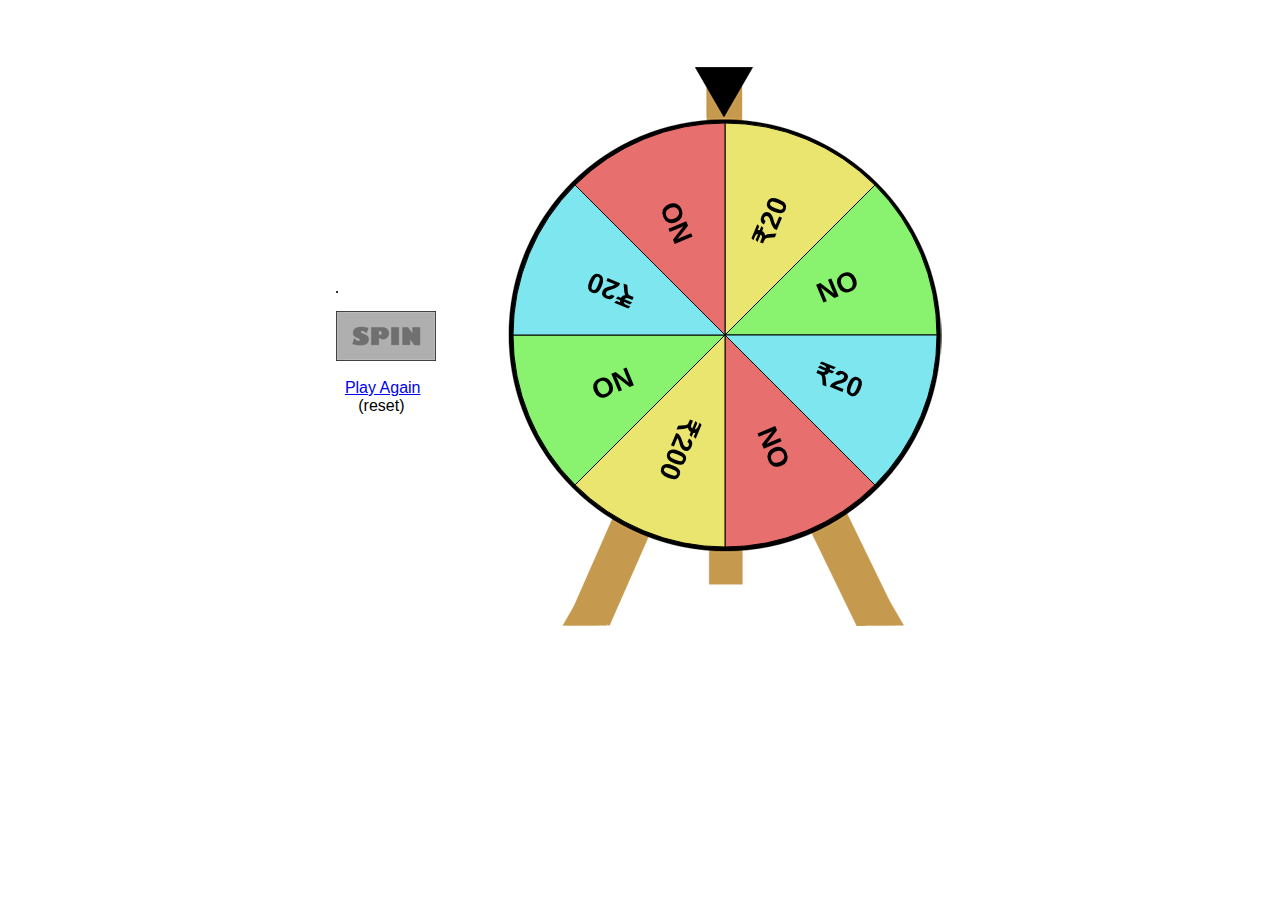
==== commit 070c6b76: "Update index.html" ====
--- a/index.html
+++ b/index.html
@@ -1,7 +1,7 @@
 
 <html>
     <head>
-        <title>HTML5 Olans Winning Wheel</title>
+        <title>Olans Winning Wheel</title>
         <link rel="stylesheet" href="main.css" type="text/css" />
         <script type="text/javascript" src="win.js"></script>
         <script>/*!
@@ -63,13 +63,13 @@
                 'textFontSize' : 28,    // Set font size as desired.
                 'segments'     :        // Define segments including colour and text.
                 [
-                   {'fillStyle' : '#eae56f', 'text' : 'YES'},
+                   {'fillStyle' : '#eae56f', 'text' : '₹20'},
                    {'fillStyle' : '#89f26e', 'text' : 'NO'},
-                   {'fillStyle' : '#7de6ef', 'text' : 'YES'},
+                   {'fillStyle' : '#7de6ef', 'text' : '₹20'},
                    {'fillStyle' : '#e7706f', 'text' : 'NO'},
-                   {'fillStyle' : '#eae56f', 'text' : 'YES'},
+                   {'fillStyle' : '#eae56f', 'text' : '₹200'},
                    {'fillStyle' : '#89f26e', 'text' : 'NO'},
-                   {'fillStyle' : '#7de6ef', 'text' : 'YES'},
+                   {'fillStyle' : '#7de6ef', 'text' : '₹20'},
                    {'fillStyle' : '#e7706f', 'text' : 'NO'}
                 ],
                 'animation' :           // Specify the animation to use.
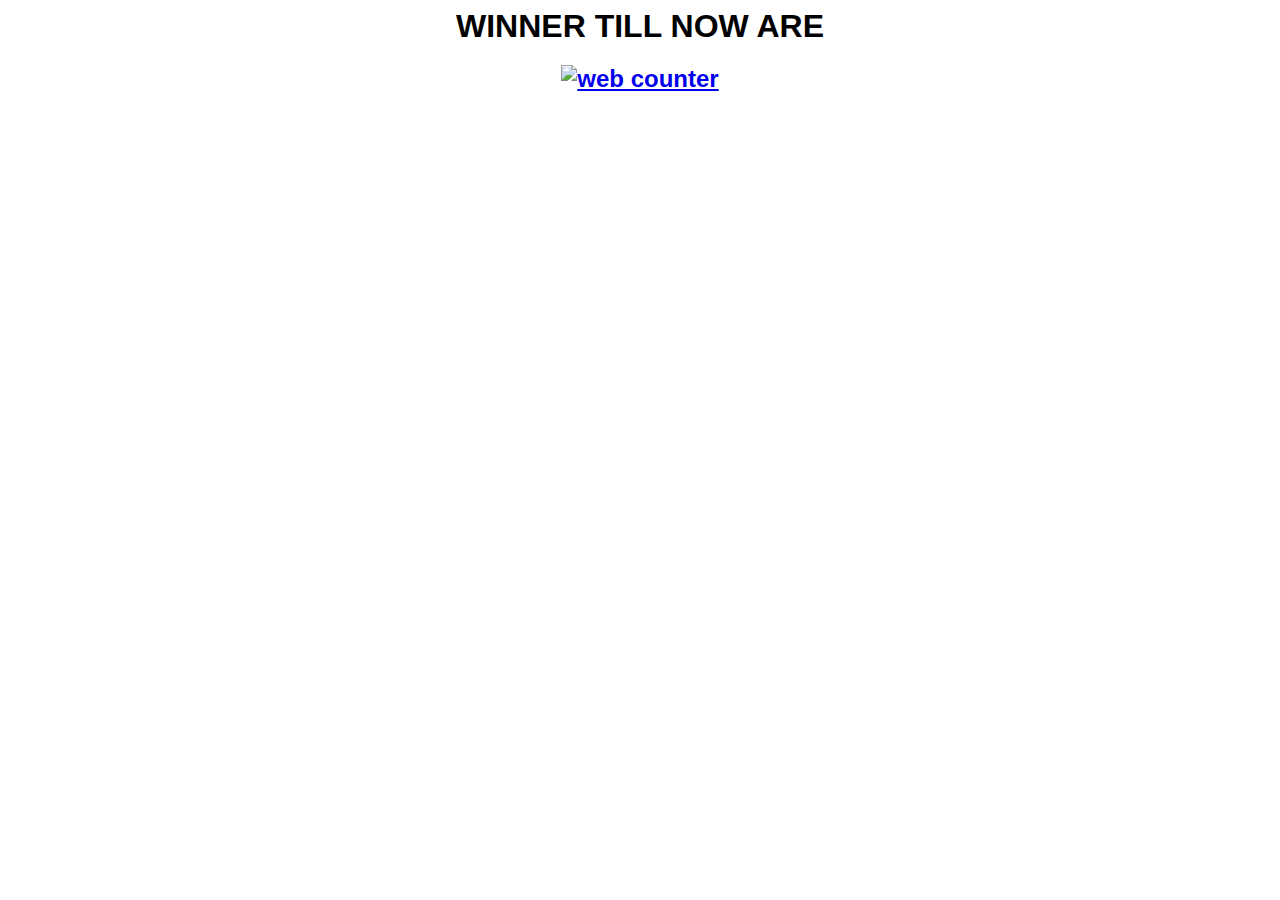
==== commit 6d9226f6: "Update index.html" ====
--- a/index.html
+++ b/index.html
@@ -1,6 +1,16 @@
 
 <html>
-    <head>
+    <head><style>
+        body {
+      text-align: center;
+    }
+    </style>
+        <body>
+    <h1>WINNER TILL NOW ARE </h1>
+    <h2><!-- hitwebcounter Code START -->
+    <a href="https://www.hitwebcounter.com" target="_blank">
+    <img src="https://hitwebcounter.com/counter/counter.php?page=7923227&style=0006&nbdigits=9&type=ip&initCount=0" title="Free Counter" Alt="web counter"   border="0" /></a>                                    
+                                        
         <title>Olans Winning Wheel</title>
         <link rel="stylesheet" href="main.css" type="text/css" />
         <script type="text/javascript" src="win.js"></script>
@@ -20,153 +30,4 @@
 var _gsScope="undefined"!=typeof module&&module.exports&&"undefined"!=typeof global?global:this||window;(_gsScope._gsQueue||(_gsScope._gsQueue=[])).push(function(){"use strict";_gsScope._gsDefine("TweenMax",["core.Animation","core.SimpleTimeline","TweenLite"],function(t,e,i){var s=function(t){var e,i=[],s=t.length;for(e=0;e!==s;i.push(t[e++]));return i},r=function(t,e,i){var s,r,n=t.cycle;for(s in n)r=n[s],t[s]="function"==typeof r?r.call(e[i],i):r[i%r.length];delete t.cycle},n=function(t,e,s){i.call(this,t,e,s),this._cycle=0,this._yoyo=this.vars.yoyo===!0,this._repeat=this.vars.repeat||0,this._repeatDelay=this.vars.repeatDelay||0,this._dirty=!0,this.render=n.prototype.render},a=1e-10,o=i._internals,l=o.isSelector,h=o.isArray,_=n.prototype=i.to({},.1,{}),u=[];n.version="1.18.0",_.constructor=n,_.kill()._gc=!1,n.killTweensOf=n.killDelayedCallsTo=i.killTweensOf,n.getTweensOf=i.getTweensOf,n.lagSmoothing=i.lagSmoothing,n.ticker=i.ticker,n.render=i.render,_.invalidate=function(){return this._yoyo=this.vars.yoyo===!0,this._repeat=this.vars.repeat||0,this._repeatDelay=this.vars.repeatDelay||0,this._uncache(!0),i.prototype.invalidate.call(this)},_.updateTo=function(t,e){var s,r=this.ratio,n=this.vars.immediateRender||t.immediateRender;e&&this._startTime<this._timeline._time&&(this._startTime=this._timeline._time,this._uncache(!1),this._gc?this._enabled(!0,!1):this._timeline.insert(this,this._startTime-this._delay));for(s in t)this.vars[s]=t[s];if(this._initted||n)if(e)this._initted=!1,n&&this.render(0,!0,!0);else if(this._gc&&this._enabled(!0,!1),this._notifyPluginsOfEnabled&&this._firstPT&&i._onPluginEvent("_onDisable",this),this._time/this._duration>.998){var a=this._time;this.render(0,!0,!1),this._initted=!1,this.render(a,!0,!1)}else if(this._time>0||n){this._initted=!1,this._init();for(var o,l=1/(1-r),h=this._firstPT;h;)o=h.s+h.c,h.c*=l,h.s=o-h.c,h=h._next}return this},_.render=function(t,e,i){this._initted||0===this._duration&&this.vars.repeat&&this.invalidate();var s,r,n,l,h,_,u,c,f=this._dirty?this.totalDuration():this._totalDuration,p=this._time,m=this._totalTime,d=this._cycle,g=this._duration,v=this._rawPrevTime;if(t>=f?(this._totalTime=f,this._cycle=this._repeat,this._yoyo&&0!==(1&this._cycle)?(this._time=0,this.ratio=this._ease._calcEnd?this._ease.getRatio(0):0):(this._time=g,this.ratio=this._ease._calcEnd?this._ease.getRatio(1):1),this._reversed||(s=!0,r="onComplete",i=i||this._timeline.autoRemoveChildren),0===g&&(this._initted||!this.vars.lazy||i)&&(this._startTime===this._timeline._duration&&(t=0),(0===t||0>v||v===a)&&v!==t&&(i=!0,v>a&&(r="onReverseComplete")),this._rawPrevTime=c=!e||t||v===t?t:a)):1e-7>t?(this._totalTime=this._time=this._cycle=0,this.ratio=this._ease._calcEnd?this._ease.getRatio(0):0,(0!==m||0===g&&v>0)&&(r="onReverseComplete",s=this._reversed),0>t&&(this._active=!1,0===g&&(this._initted||!this.vars.lazy||i)&&(v>=0&&(i=!0),this._rawPrevTime=c=!e||t||v===t?t:a)),this._initted||(i=!0)):(this._totalTime=this._time=t,0!==this._repeat&&(l=g+this._repeatDelay,this._cycle=this._totalTime/l>>0,0!==this._cycle&&this._cycle===this._totalTime/l&&this._cycle--,this._time=this._totalTime-this._cycle*l,this._yoyo&&0!==(1&this._cycle)&&(this._time=g-this._time),this._time>g?this._time=g:0>this._time&&(this._time=0)),this._easeType?(h=this._time/g,_=this._easeType,u=this._easePower,(1===_||3===_&&h>=.5)&&(h=1-h),3===_&&(h*=2),1===u?h*=h:2===u?h*=h*h:3===u?h*=h*h*h:4===u&&(h*=h*h*h*h),this.ratio=1===_?1-h:2===_?h:.5>this._time/g?h/2:1-h/2):this.ratio=this._ease.getRatio(this._time/g)),p===this._time&&!i&&d===this._cycle)return m!==this._totalTime&&this._onUpdate&&(e||this._callback("onUpdate")),void 0;if(!this._initted){if(this._init(),!this._initted||this._gc)return;if(!i&&this._firstPT&&(this.vars.lazy!==!1&&this._duration||this.vars.lazy&&!this._duration))return this._time=p,this._totalTime=m,this._rawPrevTime=v,this._cycle=d,o.lazyTweens.push(this),this._lazy=[t,e],void 0;this._time&&!s?this.ratio=this._ease.getRatio(this._time/g):s&&this._ease._calcEnd&&(this.ratio=this._ease.getRatio(0===this._time?0:1))}for(this._lazy!==!1&&(this._lazy=!1),this._active||!this._paused&&this._time!==p&&t>=0&&(this._active=!0),0===m&&(2===this._initted&&t>0&&this._init(),this._startAt&&(t>=0?this._startAt.render(t,e,i):r||(r="_dummyGS")),this.vars.onStart&&(0!==this._totalTime||0===g)&&(e||this._callback("onStart"))),n=this._firstPT;n;)n.f?n.t[n.p](n.c*this.ratio+n.s):n.t[n.p]=n.c*this.ratio+n.s,n=n._next;this._onUpdate&&(0>t&&this._startAt&&this._startTime&&this._startAt.render(t,e,i),e||(this._totalTime!==m||s)&&this._callback("onUpdate")),this._cycle!==d&&(e||this._gc||this.vars.onRepeat&&this._callback("onRepeat")),r&&(!this._gc||i)&&(0>t&&this._startAt&&!this._onUpdate&&this._startTime&&this._startAt.render(t,e,i),s&&(this._timeline.autoRemoveChildren&&this._enabled(!1,!1),this._active=!1),!e&&this.vars[r]&&this._callback(r),0===g&&this._rawPrevTime===a&&c!==a&&(this._rawPrevTime=0))},n.to=function(t,e,i){return new n(t,e,i)},n.from=function(t,e,i){return i.runBackwards=!0,i.immediateRender=0!=i.immediateRender,new n(t,e,i)},n.fromTo=function(t,e,i,s){return s.startAt=i,s.immediateRender=0!=s.immediateRender&&0!=i.immediateRender,new n(t,e,s)},n.staggerTo=n.allTo=function(t,e,a,o,_,c,f){o=o||0;var p,m,d,g,v=a.delay||0,y=[],T=function(){a.onComplete&&a.onComplete.apply(a.onCompleteScope||this,arguments),_.apply(f||a.callbackScope||this,c||u)},x=a.cycle,w=a.startAt&&a.startAt.cycle;for(h(t)||("string"==typeof t&&(t=i.selector(t)||t),l(t)&&(t=s(t))),t=t||[],0>o&&(t=s(t),t.reverse(),o*=-1),p=t.length-1,d=0;p>=d;d++){m={};for(g in a)m[g]=a[g];if(x&&r(m,t,d),w){w=m.startAt={};for(g in a.startAt)w[g]=a.startAt[g];r(m.startAt,t,d)}m.delay=v,d===p&&_&&(m.onComplete=T),y[d]=new n(t[d],e,m),v+=o}return y},n.staggerFrom=n.allFrom=function(t,e,i,s,r,a,o){return i.runBackwards=!0,i.immediateRender=0!=i.immediateRender,n.staggerTo(t,e,i,s,r,a,o)},n.staggerFromTo=n.allFromTo=function(t,e,i,s,r,a,o,l){return s.startAt=i,s.immediateRender=0!=s.immediateRender&&0!=i.immediateRender,n.staggerTo(t,e,s,r,a,o,l)},n.delayedCall=function(t,e,i,s,r){return new n(e,0,{delay:t,onComplete:e,onCompleteParams:i,callbackScope:s,onReverseComplete:e,onReverseCompleteParams:i,immediateRender:!1,useFrames:r,overwrite:0})},n.set=function(t,e){return new n(t,0,e)},n.isTweening=function(t){return i.getTweensOf(t,!0).length>0};var c=function(t,e){for(var s=[],r=0,n=t._first;n;)n instanceof i?s[r++]=n:(e&&(s[r++]=n),s=s.concat(c(n,e)),r=s.length),n=n._next;return s},f=n.getAllTweens=function(e){return c(t._rootTimeline,e).concat(c(t._rootFramesTimeline,e))};n.killAll=function(t,i,s,r){null==i&&(i=!0),null==s&&(s=!0);var n,a,o,l=f(0!=r),h=l.length,_=i&&s&&r;for(o=0;h>o;o++)a=l[o],(_||a instanceof e||(n=a.target===a.vars.onComplete)&&s||i&&!n)&&(t?a.totalTime(a._reversed?0:a.totalDuration()):a._enabled(!1,!1))},n.killChildTweensOf=function(t,e){if(null!=t){var r,a,_,u,c,f=o.tweenLookup;if("string"==typeof t&&(t=i.selector(t)||t),l(t)&&(t=s(t)),h(t))for(u=t.length;--u>-1;)n.killChildTweensOf(t[u],e);else{r=[];for(_ in f)for(a=f[_].target.parentNode;a;)a===t&&(r=r.concat(f[_].tweens)),a=a.parentNode;for(c=r.length,u=0;c>u;u++)e&&r[u].totalTime(r[u].totalDuration()),r[u]._enabled(!1,!1)}}};var p=function(t,i,s,r){i=i!==!1,s=s!==!1,r=r!==!1;for(var n,a,o=f(r),l=i&&s&&r,h=o.length;--h>-1;)a=o[h],(l||a instanceof e||(n=a.target===a.vars.onComplete)&&s||i&&!n)&&a.paused(t)};return n.pauseAll=function(t,e,i){p(!0,t,e,i)},n.resumeAll=function(t,e,i){p(!1,t,e,i)},n.globalTimeScale=function(e){var s=t._rootTimeline,r=i.ticker.time;return arguments.length?(e=e||a,s._startTime=r-(r-s._startTime)*s._timeScale/e,s=t._rootFramesTimeline,r=i.ticker.frame,s._startTime=r-(r-s._startTime)*s._timeScale/e,s._timeScale=t._rootTimeline._timeScale=e,e):s._timeScale},_.progress=function(t){return arguments.length?this.totalTime(this.duration()*(this._yoyo&&0!==(1&this._cycle)?1-t:t)+this._cycle*(this._duration+this._repeatDelay),!1):this._time/this.duration()},_.totalProgress=function(t){return arguments.length?this.totalTime(this.totalDuration()*t,!1):this._totalTime/this.totalDuration()},_.time=function(t,e){return arguments.length?(this._dirty&&this.totalDuration(),t>this._duration&&(t=this._duration),this._yoyo&&0!==(1&this._cycle)?t=this._duration-t+this._cycle*(this._duration+this._repeatDelay):0!==this._repeat&&(t+=this._cycle*(this._duration+this._repeatDelay)),this.totalTime(t,e)):this._time},_.duration=function(e){return arguments.length?t.prototype.duration.call(this,e):this._duration},_.totalDuration=function(t){return arguments.length?-1===this._repeat?this:this.duration((t-this._repeat*this._repeatDelay)/(this._repeat+1)):(this._dirty&&(this._totalDuration=-1===this._repeat?999999999999:this._duration*(this._repeat+1)+this._repeatDelay*this._repeat,this._dirty=!1),this._totalDuration)},_.repeat=function(t){return arguments.length?(this._repeat=t,this._uncache(!0)):this._repeat},_.repeatDelay=function(t){return arguments.length?(this._repeatDelay=t,this._uncache(!0)):this._repeatDelay},_.yoyo=function(t){return arguments.length?(this._yoyo=t,this):this._yoyo},n},!0),_gsScope._gsDefine("TimelineLite",["core.Animation","core.SimpleTimeline","TweenLite"],function(t,e,i){var s=function(t){e.call(this,t),this._labels={},this.autoRemoveChildren=this.vars.autoRemoveChildren===!0,this.smoothChildTiming=this.vars.smoothChildTiming===!0,this._sortChildren=!0,this._onUpdate=this.vars.onUpdate;var i,s,r=this.vars;for(s in r)i=r[s],l(i)&&-1!==i.join("").indexOf("{self}")&&(r[s]=this._swapSelfInParams(i));l(r.tweens)&&this.add(r.tweens,0,r.align,r.stagger)},r=1e-10,n=i._internals,a=s._internals={},o=n.isSelector,l=n.isArray,h=n.lazyTweens,_=n.lazyRender,u=_gsScope._gsDefine.globals,c=function(t){var e,i={};for(e in t)i[e]=t[e];return i},f=function(t,e,i){var s,r,n=t.cycle;for(s in n)r=n[s],t[s]="function"==typeof r?r.call(e[i],i):r[i%r.length];delete t.cycle},p=a.pauseCallback=function(){},m=function(t){var e,i=[],s=t.length;for(e=0;e!==s;i.push(t[e++]));return i},d=s.prototype=new e;return s.version="1.18.0",d.constructor=s,d.kill()._gc=d._forcingPlayhead=d._hasPause=!1,d.to=function(t,e,s,r){var n=s.repeat&&u.TweenMax||i;return e?this.add(new n(t,e,s),r):this.set(t,s,r)},d.from=function(t,e,s,r){return this.add((s.repeat&&u.TweenMax||i).from(t,e,s),r)},d.fromTo=function(t,e,s,r,n){var a=r.repeat&&u.TweenMax||i;return e?this.add(a.fromTo(t,e,s,r),n):this.set(t,r,n)},d.staggerTo=function(t,e,r,n,a,l,h,_){var u,p,d=new s({onComplete:l,onCompleteParams:h,callbackScope:_,smoothChildTiming:this.smoothChildTiming}),g=r.cycle;for("string"==typeof t&&(t=i.selector(t)||t),t=t||[],o(t)&&(t=m(t)),n=n||0,0>n&&(t=m(t),t.reverse(),n*=-1),p=0;t.length>p;p++)u=c(r),u.startAt&&(u.startAt=c(u.startAt),u.startAt.cycle&&f(u.startAt,t,p)),g&&f(u,t,p),d.to(t[p],e,u,p*n);return this.add(d,a)},d.staggerFrom=function(t,e,i,s,r,n,a,o){return i.immediateRender=0!=i.immediateRender,i.runBackwards=!0,this.staggerTo(t,e,i,s,r,n,a,o)},d.staggerFromTo=function(t,e,i,s,r,n,a,o,l){return s.startAt=i,s.immediateRender=0!=s.immediateRender&&0!=i.immediateRender,this.staggerTo(t,e,s,r,n,a,o,l)},d.call=function(t,e,s,r){return this.add(i.delayedCall(0,t,e,s),r)},d.set=function(t,e,s){return s=this._parseTimeOrLabel(s,0,!0),null==e.immediateRender&&(e.immediateRender=s===this._time&&!this._paused),this.add(new i(t,0,e),s)},s.exportRoot=function(t,e){t=t||{},null==t.smoothChildTiming&&(t.smoothChildTiming=!0);var r,n,a=new s(t),o=a._timeline;for(null==e&&(e=!0),o._remove(a,!0),a._startTime=0,a._rawPrevTime=a._time=a._totalTime=o._time,r=o._first;r;)n=r._next,e&&r instanceof i&&r.target===r.vars.onComplete||a.add(r,r._startTime-r._delay),r=n;return o.add(a,0),a},d.add=function(r,n,a,o){var h,_,u,c,f,p;if("number"!=typeof n&&(n=this._parseTimeOrLabel(n,0,!0,r)),!(r instanceof t)){if(r instanceof Array||r&&r.push&&l(r)){for(a=a||"normal",o=o||0,h=n,_=r.length,u=0;_>u;u++)l(c=r[u])&&(c=new s({tweens:c})),this.add(c,h),"string"!=typeof c&&"function"!=typeof c&&("sequence"===a?h=c._startTime+c.totalDuration()/c._timeScale:"start"===a&&(c._startTime-=c.delay())),h+=o;return this._uncache(!0)}if("string"==typeof r)return this.addLabel(r,n);if("function"!=typeof r)throw"Cannot add "+r+" into the timeline; it is not a tween, timeline, function, or string.";r=i.delayedCall(0,r)}if(e.prototype.add.call(this,r,n),(this._gc||this._time===this._duration)&&!this._paused&&this._duration<this.duration())for(f=this,p=f.rawTime()>r._startTime;f._timeline;)p&&f._timeline.smoothChildTiming?f.totalTime(f._totalTime,!0):f._gc&&f._enabled(!0,!1),f=f._timeline;return this},d.remove=function(e){if(e instanceof t){this._remove(e,!1);var i=e._timeline=e.vars.useFrames?t._rootFramesTimeline:t._rootTimeline;return e._startTime=(e._paused?e._pauseTime:i._time)-(e._reversed?e.totalDuration()-e._totalTime:e._totalTime)/e._timeScale,this}if(e instanceof Array||e&&e.push&&l(e)){for(var s=e.length;--s>-1;)this.remove(e[s]);return this}return"string"==typeof e?this.removeLabel(e):this.kill(null,e)},d._remove=function(t,i){e.prototype._remove.call(this,t,i);var s=this._last;return s?this._time>s._startTime+s._totalDuration/s._timeScale&&(this._time=this.duration(),this._totalTime=this._totalDuration):this._time=this._totalTime=this._duration=this._totalDuration=0,this},d.append=function(t,e){return this.add(t,this._parseTimeOrLabel(null,e,!0,t))},d.insert=d.insertMultiple=function(t,e,i,s){return this.add(t,e||0,i,s)},d.appendMultiple=function(t,e,i,s){return this.add(t,this._parseTimeOrLabel(null,e,!0,t),i,s)},d.addLabel=function(t,e){return this._labels[t]=this._parseTimeOrLabel(e),this},d.addPause=function(t,e,s,r){var n=i.delayedCall(0,p,s,r||this);return n.vars.onComplete=n.vars.onReverseComplete=e,n.data="isPause",this._hasPause=!0,this.add(n,t)},d.removeLabel=function(t){return delete this._labels[t],this},d.getLabelTime=function(t){return null!=this._labels[t]?this._labels[t]:-1},d._parseTimeOrLabel=function(e,i,s,r){var n;if(r instanceof t&&r.timeline===this)this.remove(r);else if(r&&(r instanceof Array||r.push&&l(r)))for(n=r.length;--n>-1;)r[n]instanceof t&&r[n].timeline===this&&this.remove(r[n]);if("string"==typeof i)return this._parseTimeOrLabel(i,s&&"number"==typeof e&&null==this._labels[i]?e-this.duration():0,s);if(i=i||0,"string"!=typeof e||!isNaN(e)&&null==this._labels[e])null==e&&(e=this.duration());else{if(n=e.indexOf("="),-1===n)return null==this._labels[e]?s?this._labels[e]=this.duration()+i:i:this._labels[e]+i;i=parseInt(e.charAt(n-1)+"1",10)*Number(e.substr(n+1)),e=n>1?this._parseTimeOrLabel(e.substr(0,n-1),0,s):this.duration()}return Number(e)+i},d.seek=function(t,e){return this.totalTime("number"==typeof t?t:this._parseTimeOrLabel(t),e!==!1)},d.stop=function(){return this.paused(!0)},d.gotoAndPlay=function(t,e){return this.play(t,e)},d.gotoAndStop=function(t,e){return this.pause(t,e)},d.render=function(t,e,i){this._gc&&this._enabled(!0,!1);var s,n,a,o,l,u,c=this._dirty?this.totalDuration():this._totalDuration,f=this._time,p=this._startTime,m=this._timeScale,d=this._paused;if(t>=c)this._totalTime=this._time=c,this._reversed||this._hasPausedChild()||(n=!0,o="onComplete",l=!!this._timeline.autoRemoveChildren,0===this._duration&&(0===t||0>this._rawPrevTime||this._rawPrevTime===r)&&this._rawPrevTime!==t&&this._first&&(l=!0,this._rawPrevTime>r&&(o="onReverseComplete"))),this._rawPrevTime=this._duration||!e||t||this._rawPrevTime===t?t:r,t=c+1e-4;else if(1e-7>t)if(this._totalTime=this._time=0,(0!==f||0===this._duration&&this._rawPrevTime!==r&&(this._rawPrevTime>0||0>t&&this._rawPrevTime>=0))&&(o="onReverseComplete",n=this._reversed),0>t)this._active=!1,this._timeline.autoRemoveChildren&&this._reversed?(l=n=!0,o="onReverseComplete"):this._rawPrevTime>=0&&this._first&&(l=!0),this._rawPrevTime=t;else{if(this._rawPrevTime=this._duration||!e||t||this._rawPrevTime===t?t:r,0===t&&n)for(s=this._first;s&&0===s._startTime;)s._duration||(n=!1),s=s._next;t=0,this._initted||(l=!0)}else{if(this._hasPause&&!this._forcingPlayhead&&!e){if(t>=f)for(s=this._first;s&&t>=s._startTime&&!u;)s._duration||"isPause"!==s.data||s.ratio||0===s._startTime&&0===this._rawPrevTime||(u=s),s=s._next;else for(s=this._last;s&&s._startTime>=t&&!u;)s._duration||"isPause"===s.data&&s._rawPrevTime>0&&(u=s),s=s._prev;u&&(this._time=t=u._startTime,this._totalTime=t+this._cycle*(this._totalDuration+this._repeatDelay))}this._totalTime=this._time=this._rawPrevTime=t}if(this._time!==f&&this._first||i||l||u){if(this._initted||(this._initted=!0),this._active||!this._paused&&this._time!==f&&t>0&&(this._active=!0),0===f&&this.vars.onStart&&0!==this._time&&(e||this._callback("onStart")),this._time>=f)for(s=this._first;s&&(a=s._next,!this._paused||d);)(s._active||s._startTime<=this._time&&!s._paused&&!s._gc)&&(u===s&&this.pause(),s._reversed?s.render((s._dirty?s.totalDuration():s._totalDuration)-(t-s._startTime)*s._timeScale,e,i):s.render((t-s._startTime)*s._timeScale,e,i)),s=a;else for(s=this._last;s&&(a=s._prev,!this._paused||d);){if(s._active||f>=s._startTime&&!s._paused&&!s._gc){if(u===s){for(u=s._prev;u&&u.endTime()>this._time;)u.render(u._reversed?u.totalDuration()-(t-u._startTime)*u._timeScale:(t-u._startTime)*u._timeScale,e,i),u=u._prev;u=null,this.pause()}s._reversed?s.render((s._dirty?s.totalDuration():s._totalDuration)-(t-s._startTime)*s._timeScale,e,i):s.render((t-s._startTime)*s._timeScale,e,i)}s=a}this._onUpdate&&(e||(h.length&&_(),this._callback("onUpdate"))),o&&(this._gc||(p===this._startTime||m!==this._timeScale)&&(0===this._time||c>=this.totalDuration())&&(n&&(h.length&&_(),this._timeline.autoRemoveChildren&&this._enabled(!1,!1),this._active=!1),!e&&this.vars[o]&&this._callback(o)))}},d._hasPausedChild=function(){for(var t=this._first;t;){if(t._paused||t instanceof s&&t._hasPausedChild())return!0;t=t._next}return!1},d.getChildren=function(t,e,s,r){r=r||-9999999999;for(var n=[],a=this._first,o=0;a;)r>a._startTime||(a instanceof i?e!==!1&&(n[o++]=a):(s!==!1&&(n[o++]=a),t!==!1&&(n=n.concat(a.getChildren(!0,e,s)),o=n.length))),a=a._next;return n},d.getTweensOf=function(t,e){var s,r,n=this._gc,a=[],o=0;for(n&&this._enabled(!0,!0),s=i.getTweensOf(t),r=s.length;--r>-1;)(s[r].timeline===this||e&&this._contains(s[r]))&&(a[o++]=s[r]);return n&&this._enabled(!1,!0),a},d.recent=function(){return this._recent},d._contains=function(t){for(var e=t.timeline;e;){if(e===this)return!0;e=e.timeline}return!1},d.shiftChildren=function(t,e,i){i=i||0;for(var s,r=this._first,n=this._labels;r;)r._startTime>=i&&(r._startTime+=t),r=r._next;if(e)for(s in n)n[s]>=i&&(n[s]+=t);return this._uncache(!0)},d._kill=function(t,e){if(!t&&!e)return this._enabled(!1,!1);for(var i=e?this.getTweensOf(e):this.getChildren(!0,!0,!1),s=i.length,r=!1;--s>-1;)i[s]._kill(t,e)&&(r=!0);return r},d.clear=function(t){var e=this.getChildren(!1,!0,!0),i=e.length;for(this._time=this._totalTime=0;--i>-1;)e[i]._enabled(!1,!1);return t!==!1&&(this._labels={}),this._uncache(!0)},d.invalidate=function(){for(var e=this._first;e;)e.invalidate(),e=e._next;return t.prototype.invalidate.call(this)},d._enabled=function(t,i){if(t===this._gc)for(var s=this._first;s;)s._enabled(t,!0),s=s._next;return e.prototype._enabled.call(this,t,i)},d.totalTime=function(){this._forcingPlayhead=!0;var e=t.prototype.totalTime.apply(this,arguments);return this._forcingPlayhead=!1,e},d.duration=function(t){return arguments.length?(0!==this.duration()&&0!==t&&this.timeScale(this._duration/t),this):(this._dirty&&this.totalDuration(),this._duration)},d.totalDuration=function(t){if(!arguments.length){if(this._dirty){for(var e,i,s=0,r=this._last,n=999999999999;r;)e=r._prev,r._dirty&&r.totalDuration(),r._startTime>n&&this._sortChildren&&!r._paused?this.add(r,r._startTime-r._delay):n=r._startTime,0>r._startTime&&!r._paused&&(s-=r._startTime,this._timeline.smoothChildTiming&&(this._startTime+=r._startTime/this._timeScale),this.shiftChildren(-r._startTime,!1,-9999999999),n=0),i=r._startTime+r._totalDuration/r._timeScale,i>s&&(s=i),r=e;this._duration=this._totalDuration=s,this._dirty=!1}return this._totalDuration}return 0!==this.totalDuration()&&0!==t&&this.timeScale(this._totalDuration/t),this},d.paused=function(e){if(!e)for(var i=this._first,s=this._time;i;)i._startTime===s&&"isPause"===i.data&&(i._rawPrevTime=0),i=i._next;return t.prototype.paused.apply(this,arguments)},d.usesFrames=function(){for(var e=this._timeline;e._timeline;)e=e._timeline;return e===t._rootFramesTimeline},d.rawTime=function(){return this._paused?this._totalTime:(this._timeline.rawTime()-this._startTime)*this._timeScale},s},!0),_gsScope._gsDefine("TimelineMax",["TimelineLite","TweenLite","easing.Ease"],function(t,e,i){var s=function(e){t.call(this,e),this._repeat=this.vars.repeat||0,this._repeatDelay=this.vars.repeatDelay||0,this._cycle=0,this._yoyo=this.vars.yoyo===!0,this._dirty=!0},r=1e-10,n=e._internals,a=n.lazyTweens,o=n.lazyRender,l=new i(null,null,1,0),h=s.prototype=new t;return h.constructor=s,h.kill()._gc=!1,s.version="1.18.0",h.invalidate=function(){return this._yoyo=this.vars.yoyo===!0,this._repeat=this.vars.repeat||0,this._repeatDelay=this.vars.repeatDelay||0,this._uncache(!0),t.prototype.invalidate.call(this)},h.addCallback=function(t,i,s,r){return this.add(e.delayedCall(0,t,s,r),i)},h.removeCallback=function(t,e){if(t)if(null==e)this._kill(null,t);else for(var i=this.getTweensOf(t,!1),s=i.length,r=this._parseTimeOrLabel(e);--s>-1;)i[s]._startTime===r&&i[s]._enabled(!1,!1);return this},h.removePause=function(e){return this.removeCallback(t._internals.pauseCallback,e)},h.tweenTo=function(t,i){i=i||{};var s,r,n,a={ease:l,useFrames:this.usesFrames(),immediateRender:!1};for(r in i)a[r]=i[r];return a.time=this._parseTimeOrLabel(t),s=Math.abs(Number(a.time)-this._time)/this._timeScale||.001,n=new e(this,s,a),a.onStart=function(){n.target.paused(!0),n.vars.time!==n.target.time()&&s===n.duration()&&n.duration(Math.abs(n.vars.time-n.target.time())/n.target._timeScale),i.onStart&&n._callback("onStart")},n},h.tweenFromTo=function(t,e,i){i=i||{},t=this._parseTimeOrLabel(t),i.startAt={onComplete:this.seek,onCompleteParams:[t],callbackScope:this},i.immediateRender=i.immediateRender!==!1;var s=this.tweenTo(e,i);return s.duration(Math.abs(s.vars.time-t)/this._timeScale||.001)},h.render=function(t,e,i){this._gc&&this._enabled(!0,!1);var s,n,l,h,_,u,c,f=this._dirty?this.totalDuration():this._totalDuration,p=this._duration,m=this._time,d=this._totalTime,g=this._startTime,v=this._timeScale,y=this._rawPrevTime,T=this._paused,x=this._cycle;if(t>=f)this._locked||(this._totalTime=f,this._cycle=this._repeat),this._reversed||this._hasPausedChild()||(n=!0,h="onComplete",_=!!this._timeline.autoRemoveChildren,0===this._duration&&(0===t||0>y||y===r)&&y!==t&&this._first&&(_=!0,y>r&&(h="onReverseComplete"))),this._rawPrevTime=this._duration||!e||t||this._rawPrevTime===t?t:r,this._yoyo&&0!==(1&this._cycle)?this._time=t=0:(this._time=p,t=p+1e-4);else if(1e-7>t)if(this._locked||(this._totalTime=this._cycle=0),this._time=0,(0!==m||0===p&&y!==r&&(y>0||0>t&&y>=0)&&!this._locked)&&(h="onReverseComplete",n=this._reversed),0>t)this._active=!1,this._timeline.autoRemoveChildren&&this._reversed?(_=n=!0,h="onReverseComplete"):y>=0&&this._first&&(_=!0),this._rawPrevTime=t;else{if(this._rawPrevTime=p||!e||t||this._rawPrevTime===t?t:r,0===t&&n)for(s=this._first;s&&0===s._startTime;)s._duration||(n=!1),s=s._next;t=0,this._initted||(_=!0)}else if(0===p&&0>y&&(_=!0),this._time=this._rawPrevTime=t,this._locked||(this._totalTime=t,0!==this._repeat&&(u=p+this._repeatDelay,this._cycle=this._totalTime/u>>0,0!==this._cycle&&this._cycle===this._totalTime/u&&this._cycle--,this._time=this._totalTime-this._cycle*u,this._yoyo&&0!==(1&this._cycle)&&(this._time=p-this._time),this._time>p?(this._time=p,t=p+1e-4):0>this._time?this._time=t=0:t=this._time)),this._hasPause&&!this._forcingPlayhead&&!e){if(t=this._time,t>=m)for(s=this._first;s&&t>=s._startTime&&!c;)s._duration||"isPause"!==s.data||s.ratio||0===s._startTime&&0===this._rawPrevTime||(c=s),s=s._next;else for(s=this._last;s&&s._startTime>=t&&!c;)s._duration||"isPause"===s.data&&s._rawPrevTime>0&&(c=s),s=s._prev;c&&(this._time=t=c._startTime,this._totalTime=t+this._cycle*(this._totalDuration+this._repeatDelay))}if(this._cycle!==x&&!this._locked){var w=this._yoyo&&0!==(1&x),b=w===(this._yoyo&&0!==(1&this._cycle)),P=this._totalTime,k=this._cycle,S=this._rawPrevTime,R=this._time;if(this._totalTime=x*p,x>this._cycle?w=!w:this._totalTime+=p,this._time=m,this._rawPrevTime=0===p?y-1e-4:y,this._cycle=x,this._locked=!0,m=w?0:p,this.render(m,e,0===p),e||this._gc||this.vars.onRepeat&&this._callback("onRepeat"),b&&(m=w?p+1e-4:-1e-4,this.render(m,!0,!1)),this._locked=!1,this._paused&&!T)return;this._time=R,this._totalTime=P,this._cycle=k,this._rawPrevTime=S}if(!(this._time!==m&&this._first||i||_||c))return d!==this._totalTime&&this._onUpdate&&(e||this._callback("onUpdate")),void 0;if(this._initted||(this._initted=!0),this._active||!this._paused&&this._totalTime!==d&&t>0&&(this._active=!0),0===d&&this.vars.onStart&&0!==this._totalTime&&(e||this._callback("onStart")),this._time>=m)for(s=this._first;s&&(l=s._next,!this._paused||T);)(s._active||s._startTime<=this._time&&!s._paused&&!s._gc)&&(c===s&&this.pause(),s._reversed?s.render((s._dirty?s.totalDuration():s._totalDuration)-(t-s._startTime)*s._timeScale,e,i):s.render((t-s._startTime)*s._timeScale,e,i)),s=l;else for(s=this._last;s&&(l=s._prev,!this._paused||T);){if(s._active||m>=s._startTime&&!s._paused&&!s._gc){if(c===s){for(c=s._prev;c&&c.endTime()>this._time;)c.render(c._reversed?c.totalDuration()-(t-c._startTime)*c._timeScale:(t-c._startTime)*c._timeScale,e,i),c=c._prev;c=null,this.pause()}s._reversed?s.render((s._dirty?s.totalDuration():s._totalDuration)-(t-s._startTime)*s._timeScale,e,i):s.render((t-s._startTime)*s._timeScale,e,i)}s=l}this._onUpdate&&(e||(a.length&&o(),this._callback("onUpdate"))),h&&(this._locked||this._gc||(g===this._startTime||v!==this._timeScale)&&(0===this._time||f>=this.totalDuration())&&(n&&(a.length&&o(),this._timeline.autoRemoveChildren&&this._enabled(!1,!1),this._active=!1),!e&&this.vars[h]&&this._callback(h)))},h.getActive=function(t,e,i){null==t&&(t=!0),null==e&&(e=!0),null==i&&(i=!1);var s,r,n=[],a=this.getChildren(t,e,i),o=0,l=a.length;for(s=0;l>s;s++)r=a[s],r.isActive()&&(n[o++]=r);return n},h.getLabelAfter=function(t){t||0!==t&&(t=this._time);var e,i=this.getLabelsArray(),s=i.length;for(e=0;s>e;e++)if(i[e].time>t)return i[e].name;return null},h.getLabelBefore=function(t){null==t&&(t=this._time);for(var e=this.getLabelsArray(),i=e.length;--i>-1;)if(t>e[i].time)return e[i].name;return null},h.getLabelsArray=function(){var t,e=[],i=0;for(t in this._labels)e[i++]={time:this._labels[t],name:t};return e.sort(function(t,e){return t.time-e.time}),e},h.progress=function(t,e){return arguments.length?this.totalTime(this.duration()*(this._yoyo&&0!==(1&this._cycle)?1-t:t)+this._cycle*(this._duration+this._repeatDelay),e):this._time/this.duration()},h.totalProgress=function(t,e){return arguments.length?this.totalTime(this.totalDuration()*t,e):this._totalTime/this.totalDuration()},h.totalDuration=function(e){return arguments.length?-1===this._repeat?this:this.duration((e-this._repeat*this._repeatDelay)/(this._repeat+1)):(this._dirty&&(t.prototype.totalDuration.call(this),this._totalDuration=-1===this._repeat?999999999999:this._duration*(this._repeat+1)+this._repeatDelay*this._repeat),this._totalDuration)},h.time=function(t,e){return arguments.length?(this._dirty&&this.totalDuration(),t>this._duration&&(t=this._duration),this._yoyo&&0!==(1&this._cycle)?t=this._duration-t+this._cycle*(this._duration+this._repeatDelay):0!==this._repeat&&(t+=this._cycle*(this._duration+this._repeatDelay)),this.totalTime(t,e)):this._time},h.repeat=function(t){return arguments.length?(this._repeat=t,this._uncache(!0)):this._repeat},h.repeatDelay=function(t){return arguments.length?(this._repeatDelay=t,this._uncache(!0)):this._repeatDelay},h.yoyo=function(t){return arguments.length?(this._yoyo=t,this):this._yoyo},h.currentLabel=function(t){return arguments.length?this.seek(t,!0):this.getLabelBefore(this._time+1e-8)},s},!0),function(){var t=180/Math.PI,e=[],i=[],s=[],r={},n=_gsScope._gsDefine.globals,a=function(t,e,i,s){this.a=t,this.b=e,this.c=i,this.d=s,this.da=s-t,this.ca=i-t,this.ba=e-t},o=",x,y,z,left,top,right,bottom,marginTop,marginLeft,marginRight,marginBottom,paddingLeft,paddingTop,paddingRight,paddingBottom,backgroundPosition,backgroundPosition_y,",l=function(t,e,i,s){var r={a:t},n={},a={},o={c:s},l=(t+e)/2,h=(e+i)/2,_=(i+s)/2,u=(l+h)/2,c=(h+_)/2,f=(c-u)/8;return r.b=l+(t-l)/4,n.b=u+f,r.c=n.a=(r.b+n.b)/2,n.c=a.a=(u+c)/2,a.b=c-f,o.b=_+(s-_)/4,a.c=o.a=(a.b+o.b)/2,[r,n,a,o]},h=function(t,r,n,a,o){var h,_,u,c,f,p,m,d,g,v,y,T,x,w=t.length-1,b=0,P=t[0].a;for(h=0;w>h;h++)f=t[b],_=f.a,u=f.d,c=t[b+1].d,o?(y=e[h],T=i[h],x=.25*(T+y)*r/(a?.5:s[h]||.5),p=u-(u-_)*(a?.5*r:0!==y?x/y:0),m=u+(c-u)*(a?.5*r:0!==T?x/T:0),d=u-(p+((m-p)*(3*y/(y+T)+.5)/4||0))):(p=u-.5*(u-_)*r,m=u+.5*(c-u)*r,d=u-(p+m)/2),p+=d,m+=d,f.c=g=p,f.b=0!==h?P:P=f.a+.6*(f.c-f.a),f.da=u-_,f.ca=g-_,f.ba=P-_,n?(v=l(_,P,g,u),t.splice(b,1,v[0],v[1],v[2],v[3]),b+=4):b++,P=m;f=t[b],f.b=P,f.c=P+.4*(f.d-P),f.da=f.d-f.a,f.ca=f.c-f.a,f.ba=P-f.a,n&&(v=l(f.a,P,f.c,f.d),t.splice(b,1,v[0],v[1],v[2],v[3]))},_=function(t,s,r,n){var o,l,h,_,u,c,f=[];if(n)for(t=[n].concat(t),l=t.length;--l>-1;)"string"==typeof(c=t[l][s])&&"="===c.charAt(1)&&(t[l][s]=n[s]+Number(c.charAt(0)+c.substr(2)));if(o=t.length-2,0>o)return f[0]=new a(t[0][s],0,0,t[-1>o?0:1][s]),f;for(l=0;o>l;l++)h=t[l][s],_=t[l+1][s],f[l]=new a(h,0,0,_),r&&(u=t[l+2][s],e[l]=(e[l]||0)+(_-h)*(_-h),i[l]=(i[l]||0)+(u-_)*(u-_));return f[l]=new a(t[l][s],0,0,t[l+1][s]),f},u=function(t,n,a,l,u,c){var f,p,m,d,g,v,y,T,x={},w=[],b=c||t[0];u="string"==typeof u?","+u+",":o,null==n&&(n=1);for(p in t[0])w.push(p);if(t.length>1){for(T=t[t.length-1],y=!0,f=w.length;--f>-1;)if(p=w[f],Math.abs(b[p]-T[p])>.05){y=!1;break}y&&(t=t.concat(),c&&t.unshift(c),t.push(t[1]),c=t[t.length-3])}for(e.length=i.length=s.length=0,f=w.length;--f>-1;)p=w[f],r[p]=-1!==u.indexOf(","+p+","),x[p]=_(t,p,r[p],c);for(f=e.length;--f>-1;)e[f]=Math.sqrt(e[f]),i[f]=Math.sqrt(i[f]);if(!l){for(f=w.length;--f>-1;)if(r[p])for(m=x[w[f]],v=m.length-1,d=0;v>d;d++)g=m[d+1].da/i[d]+m[d].da/e[d],s[d]=(s[d]||0)+g*g;for(f=s.length;--f>-1;)s[f]=Math.sqrt(s[f])}for(f=w.length,d=a?4:1;--f>-1;)p=w[f],m=x[p],h(m,n,a,l,r[p]),y&&(m.splice(0,d),m.splice(m.length-d,d));return x},c=function(t,e,i){e=e||"soft";var s,r,n,o,l,h,_,u,c,f,p,m={},d="cubic"===e?3:2,g="soft"===e,v=[];if(g&&i&&(t=[i].concat(t)),null==t||d+1>t.length)throw"invalid Bezier data";for(c in t[0])v.push(c);for(h=v.length;--h>-1;){for(c=v[h],m[c]=l=[],f=0,u=t.length,_=0;u>_;_++)s=null==i?t[_][c]:"string"==typeof(p=t[_][c])&&"="===p.charAt(1)?i[c]+Number(p.charAt(0)+p.substr(2)):Number(p),g&&_>1&&u-1>_&&(l[f++]=(s+l[f-2])/2),l[f++]=s;for(u=f-d+1,f=0,_=0;u>_;_+=d)s=l[_],r=l[_+1],n=l[_+2],o=2===d?0:l[_+3],l[f++]=p=3===d?new a(s,r,n,o):new a(s,(2*r+s)/3,(2*r+n)/3,n);l.length=f}return m},f=function(t,e,i){for(var s,r,n,a,o,l,h,_,u,c,f,p=1/i,m=t.length;--m>-1;)for(c=t[m],n=c.a,a=c.d-n,o=c.c-n,l=c.b-n,s=r=0,_=1;i>=_;_++)h=p*_,u=1-h,s=r-(r=(h*h*a+3*u*(h*o+u*l))*h),f=m*i+_-1,e[f]=(e[f]||0)+s*s},p=function(t,e){e=e>>0||6;var i,s,r,n,a=[],o=[],l=0,h=0,_=e-1,u=[],c=[];for(i in t)f(t[i],a,e);for(r=a.length,s=0;r>s;s++)l+=Math.sqrt(a[s]),n=s%e,c[n]=l,n===_&&(h+=l,n=s/e>>0,u[n]=c,o[n]=h,l=0,c=[]);return{length:h,lengths:o,segments:u}},m=_gsScope._gsDefine.plugin({propName:"bezier",priority:-1,version:"1.3.4",API:2,global:!0,init:function(t,e,i){this._target=t,e instanceof Array&&(e={values:e}),this._func={},this._round={},this._props=[],this._timeRes=null==e.timeResolution?6:parseInt(e.timeResolution,10);var s,r,n,a,o,l=e.values||[],h={},_=l[0],f=e.autoRotate||i.vars.orientToBezier;this._autoRotate=f?f instanceof Array?f:[["x","y","rotation",f===!0?0:Number(f)||0]]:null;
 for(s in _)this._props.push(s);for(n=this._props.length;--n>-1;)s=this._props[n],this._overwriteProps.push(s),r=this._func[s]="function"==typeof t[s],h[s]=r?t[s.indexOf("set")||"function"!=typeof t["get"+s.substr(3)]?s:"get"+s.substr(3)]():parseFloat(t[s]),o||h[s]!==l[0][s]&&(o=h);if(this._beziers="cubic"!==e.type&&"quadratic"!==e.type&&"soft"!==e.type?u(l,isNaN(e.curviness)?1:e.curviness,!1,"thruBasic"===e.type,e.correlate,o):c(l,e.type,h),this._segCount=this._beziers[s].length,this._timeRes){var m=p(this._beziers,this._timeRes);this._length=m.length,this._lengths=m.lengths,this._segments=m.segments,this._l1=this._li=this._s1=this._si=0,this._l2=this._lengths[0],this._curSeg=this._segments[0],this._s2=this._curSeg[0],this._prec=1/this._curSeg.length}if(f=this._autoRotate)for(this._initialRotations=[],f[0]instanceof Array||(this._autoRotate=f=[f]),n=f.length;--n>-1;){for(a=0;3>a;a++)s=f[n][a],this._func[s]="function"==typeof t[s]?t[s.indexOf("set")||"function"!=typeof t["get"+s.substr(3)]?s:"get"+s.substr(3)]:!1;s=f[n][2],this._initialRotations[n]=this._func[s]?this._func[s].call(this._target):this._target[s]}return this._startRatio=i.vars.runBackwards?1:0,!0},set:function(e){var i,s,r,n,a,o,l,h,_,u,c=this._segCount,f=this._func,p=this._target,m=e!==this._startRatio;if(this._timeRes){if(_=this._lengths,u=this._curSeg,e*=this._length,r=this._li,e>this._l2&&c-1>r){for(h=c-1;h>r&&e>=(this._l2=_[++r]););this._l1=_[r-1],this._li=r,this._curSeg=u=this._segments[r],this._s2=u[this._s1=this._si=0]}else if(this._l1>e&&r>0){for(;r>0&&(this._l1=_[--r])>=e;);0===r&&this._l1>e?this._l1=0:r++,this._l2=_[r],this._li=r,this._curSeg=u=this._segments[r],this._s1=u[(this._si=u.length-1)-1]||0,this._s2=u[this._si]}if(i=r,e-=this._l1,r=this._si,e>this._s2&&u.length-1>r){for(h=u.length-1;h>r&&e>=(this._s2=u[++r]););this._s1=u[r-1],this._si=r}else if(this._s1>e&&r>0){for(;r>0&&(this._s1=u[--r])>=e;);0===r&&this._s1>e?this._s1=0:r++,this._s2=u[r],this._si=r}o=(r+(e-this._s1)/(this._s2-this._s1))*this._prec}else i=0>e?0:e>=1?c-1:c*e>>0,o=(e-i*(1/c))*c;for(s=1-o,r=this._props.length;--r>-1;)n=this._props[r],a=this._beziers[n][i],l=(o*o*a.da+3*s*(o*a.ca+s*a.ba))*o+a.a,this._round[n]&&(l=Math.round(l)),f[n]?p[n](l):p[n]=l;if(this._autoRotate){var d,g,v,y,T,x,w,b=this._autoRotate;for(r=b.length;--r>-1;)n=b[r][2],x=b[r][3]||0,w=b[r][4]===!0?1:t,a=this._beziers[b[r][0]],d=this._beziers[b[r][1]],a&&d&&(a=a[i],d=d[i],g=a.a+(a.b-a.a)*o,y=a.b+(a.c-a.b)*o,g+=(y-g)*o,y+=(a.c+(a.d-a.c)*o-y)*o,v=d.a+(d.b-d.a)*o,T=d.b+(d.c-d.b)*o,v+=(T-v)*o,T+=(d.c+(d.d-d.c)*o-T)*o,l=m?Math.atan2(T-v,y-g)*w+x:this._initialRotations[r],f[n]?p[n](l):p[n]=l)}}}),d=m.prototype;m.bezierThrough=u,m.cubicToQuadratic=l,m._autoCSS=!0,m.quadraticToCubic=function(t,e,i){return new a(t,(2*e+t)/3,(2*e+i)/3,i)},m._cssRegister=function(){var t=n.CSSPlugin;if(t){var e=t._internals,i=e._parseToProxy,s=e._setPluginRatio,r=e.CSSPropTween;e._registerComplexSpecialProp("bezier",{parser:function(t,e,n,a,o,l){e instanceof Array&&(e={values:e}),l=new m;var h,_,u,c=e.values,f=c.length-1,p=[],d={};if(0>f)return o;for(h=0;f>=h;h++)u=i(t,c[h],a,o,l,f!==h),p[h]=u.end;for(_ in e)d[_]=e[_];return d.values=p,o=new r(t,"bezier",0,0,u.pt,2),o.data=u,o.plugin=l,o.setRatio=s,0===d.autoRotate&&(d.autoRotate=!0),!d.autoRotate||d.autoRotate instanceof Array||(h=d.autoRotate===!0?0:Number(d.autoRotate),d.autoRotate=null!=u.end.left?[["left","top","rotation",h,!1]]:null!=u.end.x?[["x","y","rotation",h,!1]]:!1),d.autoRotate&&(a._transform||a._enableTransforms(!1),u.autoRotate=a._target._gsTransform),l._onInitTween(u.proxy,d,a._tween),o}})}},d._roundProps=function(t,e){for(var i=this._overwriteProps,s=i.length;--s>-1;)(t[i[s]]||t.bezier||t.bezierThrough)&&(this._round[i[s]]=e)},d._kill=function(t){var e,i,s=this._props;for(e in this._beziers)if(e in t)for(delete this._beziers[e],delete this._func[e],i=s.length;--i>-1;)s[i]===e&&s.splice(i,1);return this._super._kill.call(this,t)}}(),_gsScope._gsDefine("plugins.CSSPlugin",["plugins.TweenPlugin","TweenLite"],function(t,e){var i,s,r,n,a=function(){t.call(this,"css"),this._overwriteProps.length=0,this.setRatio=a.prototype.setRatio},o=_gsScope._gsDefine.globals,l={},h=a.prototype=new t("css");h.constructor=a,a.version="1.18.0",a.API=2,a.defaultTransformPerspective=0,a.defaultSkewType="compensated",a.defaultSmoothOrigin=!0,h="px",a.suffixMap={top:h,right:h,bottom:h,left:h,width:h,height:h,fontSize:h,padding:h,margin:h,perspective:h,lineHeight:""};var _,u,c,f,p,m,d=/(?:\d|\-\d|\.\d|\-\.\d)+/g,g=/(?:\d|\-\d|\.\d|\-\.\d|\+=\d|\-=\d|\+=.\d|\-=\.\d)+/g,v=/(?:\+=|\-=|\-|\b)[\d\-\.]+[a-zA-Z0-9]*(?:%|\b)/gi,y=/(?![+-]?\d*\.?\d+|[+-]|e[+-]\d+)[^0-9]/g,T=/(?:\d|\-|\+|=|#|\.)*/g,x=/opacity *= *([^)]*)/i,w=/opacity:([^;]*)/i,b=/alpha\(opacity *=.+?\)/i,P=/^(rgb|hsl)/,k=/([A-Z])/g,S=/-([a-z])/gi,R=/(^(?:url\(\"|url\())|(?:(\"\))$|\)$)/gi,O=function(t,e){return e.toUpperCase()},A=/(?:Left|Right|Width)/i,C=/(M11|M12|M21|M22)=[\d\-\.e]+/gi,D=/progid\:DXImageTransform\.Microsoft\.Matrix\(.+?\)/i,M=/,(?=[^\)]*(?:\(|$))/gi,z=Math.PI/180,F=180/Math.PI,I={},E=document,N=function(t){return E.createElementNS?E.createElementNS("http://www.w3.org/1999/xhtml",t):E.createElement(t)},L=N("div"),X=N("img"),B=a._internals={_specialProps:l},j=navigator.userAgent,Y=function(){var t=j.indexOf("Android"),e=N("a");return c=-1!==j.indexOf("Safari")&&-1===j.indexOf("Chrome")&&(-1===t||Number(j.substr(t+8,1))>3),p=c&&6>Number(j.substr(j.indexOf("Version/")+8,1)),f=-1!==j.indexOf("Firefox"),(/MSIE ([0-9]{1,}[\.0-9]{0,})/.exec(j)||/Trident\/.*rv:([0-9]{1,}[\.0-9]{0,})/.exec(j))&&(m=parseFloat(RegExp.$1)),e?(e.style.cssText="top:1px;opacity:.55;",/^0.55/.test(e.style.opacity)):!1}(),U=function(t){return x.test("string"==typeof t?t:(t.currentStyle?t.currentStyle.filter:t.style.filter)||"")?parseFloat(RegExp.$1)/100:1},q=function(t){window.console&&console.log(t)},V="",G="",W=function(t,e){e=e||L;var i,s,r=e.style;if(void 0!==r[t])return t;for(t=t.charAt(0).toUpperCase()+t.substr(1),i=["O","Moz","ms","Ms","Webkit"],s=5;--s>-1&&void 0===r[i[s]+t];);return s>=0?(G=3===s?"ms":i[s],V="-"+G.toLowerCase()+"-",G+t):null},Z=E.defaultView?E.defaultView.getComputedStyle:function(){},Q=a.getStyle=function(t,e,i,s,r){var n;return Y||"opacity"!==e?(!s&&t.style[e]?n=t.style[e]:(i=i||Z(t))?n=i[e]||i.getPropertyValue(e)||i.getPropertyValue(e.replace(k,"-$1").toLowerCase()):t.currentStyle&&(n=t.currentStyle[e]),null==r||n&&"none"!==n&&"auto"!==n&&"auto auto"!==n?n:r):U(t)},$=B.convertToPixels=function(t,i,s,r,n){if("px"===r||!r)return s;if("auto"===r||!s)return 0;var o,l,h,_=A.test(i),u=t,c=L.style,f=0>s;if(f&&(s=-s),"%"===r&&-1!==i.indexOf("border"))o=s/100*(_?t.clientWidth:t.clientHeight);else{if(c.cssText="border:0 solid red;position:"+Q(t,"position")+";line-height:0;","%"!==r&&u.appendChild&&"v"!==r.charAt(0)&&"rem"!==r)c[_?"borderLeftWidth":"borderTopWidth"]=s+r;else{if(u=t.parentNode||E.body,l=u._gsCache,h=e.ticker.frame,l&&_&&l.time===h)return l.width*s/100;c[_?"width":"height"]=s+r}u.appendChild(L),o=parseFloat(L[_?"offsetWidth":"offsetHeight"]),u.removeChild(L),_&&"%"===r&&a.cacheWidths!==!1&&(l=u._gsCache=u._gsCache||{},l.time=h,l.width=100*(o/s)),0!==o||n||(o=$(t,i,s,r,!0))}return f?-o:o},H=B.calculateOffset=function(t,e,i){if("absolute"!==Q(t,"position",i))return 0;var s="left"===e?"Left":"Top",r=Q(t,"margin"+s,i);return t["offset"+s]-($(t,e,parseFloat(r),r.replace(T,""))||0)},K=function(t,e){var i,s,r,n={};if(e=e||Z(t,null))if(i=e.length)for(;--i>-1;)r=e[i],(-1===r.indexOf("-transform")||ke===r)&&(n[r.replace(S,O)]=e.getPropertyValue(r));else for(i in e)(-1===i.indexOf("Transform")||Pe===i)&&(n[i]=e[i]);else if(e=t.currentStyle||t.style)for(i in e)"string"==typeof i&&void 0===n[i]&&(n[i.replace(S,O)]=e[i]);return Y||(n.opacity=U(t)),s=Ne(t,e,!1),n.rotation=s.rotation,n.skewX=s.skewX,n.scaleX=s.scaleX,n.scaleY=s.scaleY,n.x=s.x,n.y=s.y,Re&&(n.z=s.z,n.rotationX=s.rotationX,n.rotationY=s.rotationY,n.scaleZ=s.scaleZ),n.filters&&delete n.filters,n},J=function(t,e,i,s,r){var n,a,o,l={},h=t.style;for(a in i)"cssText"!==a&&"length"!==a&&isNaN(a)&&(e[a]!==(n=i[a])||r&&r[a])&&-1===a.indexOf("Origin")&&("number"==typeof n||"string"==typeof n)&&(l[a]="auto"!==n||"left"!==a&&"top"!==a?""!==n&&"auto"!==n&&"none"!==n||"string"!=typeof e[a]||""===e[a].replace(y,"")?n:0:H(t,a),void 0!==h[a]&&(o=new pe(h,a,h[a],o)));if(s)for(a in s)"className"!==a&&(l[a]=s[a]);return{difs:l,firstMPT:o}},te={width:["Left","Right"],height:["Top","Bottom"]},ee=["marginLeft","marginRight","marginTop","marginBottom"],ie=function(t,e,i){var s=parseFloat("width"===e?t.offsetWidth:t.offsetHeight),r=te[e],n=r.length;for(i=i||Z(t,null);--n>-1;)s-=parseFloat(Q(t,"padding"+r[n],i,!0))||0,s-=parseFloat(Q(t,"border"+r[n]+"Width",i,!0))||0;return s},se=function(t,e){if("contain"===t||"auto"===t||"auto auto"===t)return t+" ";(null==t||""===t)&&(t="0 0");var i=t.split(" "),s=-1!==t.indexOf("left")?"0%":-1!==t.indexOf("right")?"100%":i[0],r=-1!==t.indexOf("top")?"0%":-1!==t.indexOf("bottom")?"100%":i[1];return null==r?r="center"===s?"50%":"0":"center"===r&&(r="50%"),("center"===s||isNaN(parseFloat(s))&&-1===(s+"").indexOf("="))&&(s="50%"),t=s+" "+r+(i.length>2?" "+i[2]:""),e&&(e.oxp=-1!==s.indexOf("%"),e.oyp=-1!==r.indexOf("%"),e.oxr="="===s.charAt(1),e.oyr="="===r.charAt(1),e.ox=parseFloat(s.replace(y,"")),e.oy=parseFloat(r.replace(y,"")),e.v=t),e||t},re=function(t,e){return"string"==typeof t&&"="===t.charAt(1)?parseInt(t.charAt(0)+"1",10)*parseFloat(t.substr(2)):parseFloat(t)-parseFloat(e)},ne=function(t,e){return null==t?e:"string"==typeof t&&"="===t.charAt(1)?parseInt(t.charAt(0)+"1",10)*parseFloat(t.substr(2))+e:parseFloat(t)},ae=function(t,e,i,s){var r,n,a,o,l,h=1e-6;return null==t?o=e:"number"==typeof t?o=t:(r=360,n=t.split("_"),l="="===t.charAt(1),a=(l?parseInt(t.charAt(0)+"1",10)*parseFloat(n[0].substr(2)):parseFloat(n[0]))*(-1===t.indexOf("rad")?1:F)-(l?0:e),n.length&&(s&&(s[i]=e+a),-1!==t.indexOf("short")&&(a%=r,a!==a%(r/2)&&(a=0>a?a+r:a-r)),-1!==t.indexOf("_cw")&&0>a?a=(a+9999999999*r)%r-(0|a/r)*r:-1!==t.indexOf("ccw")&&a>0&&(a=(a-9999999999*r)%r-(0|a/r)*r)),o=e+a),h>o&&o>-h&&(o=0),o},oe={aqua:[0,255,255],lime:[0,255,0],silver:[192,192,192],black:[0,0,0],maroon:[128,0,0],teal:[0,128,128],blue:[0,0,255],navy:[0,0,128],white:[255,255,255],fuchsia:[255,0,255],olive:[128,128,0],yellow:[255,255,0],orange:[255,165,0],gray:[128,128,128],purple:[128,0,128],green:[0,128,0],red:[255,0,0],pink:[255,192,203],cyan:[0,255,255],transparent:[255,255,255,0]},le=function(t,e,i){return t=0>t?t+1:t>1?t-1:t,0|255*(1>6*t?e+6*(i-e)*t:.5>t?i:2>3*t?e+6*(i-e)*(2/3-t):e)+.5},he=a.parseColor=function(t,e){var i,s,r,n,a,o,l,h,_,u,c;if(t)if("number"==typeof t)i=[t>>16,255&t>>8,255&t];else{if(","===t.charAt(t.length-1)&&(t=t.substr(0,t.length-1)),oe[t])i=oe[t];else if("#"===t.charAt(0))4===t.length&&(s=t.charAt(1),r=t.charAt(2),n=t.charAt(3),t="#"+s+s+r+r+n+n),t=parseInt(t.substr(1),16),i=[t>>16,255&t>>8,255&t];else if("hsl"===t.substr(0,3))if(i=c=t.match(d),e){if(-1!==t.indexOf("="))return t.match(g)}else a=Number(i[0])%360/360,o=Number(i[1])/100,l=Number(i[2])/100,r=.5>=l?l*(o+1):l+o-l*o,s=2*l-r,i.length>3&&(i[3]=Number(t[3])),i[0]=le(a+1/3,s,r),i[1]=le(a,s,r),i[2]=le(a-1/3,s,r);else i=t.match(d)||oe.transparent;i[0]=Number(i[0]),i[1]=Number(i[1]),i[2]=Number(i[2]),i.length>3&&(i[3]=Number(i[3]))}else i=oe.black;return e&&!c&&(s=i[0]/255,r=i[1]/255,n=i[2]/255,h=Math.max(s,r,n),_=Math.min(s,r,n),l=(h+_)/2,h===_?a=o=0:(u=h-_,o=l>.5?u/(2-h-_):u/(h+_),a=h===s?(r-n)/u+(n>r?6:0):h===r?(n-s)/u+2:(s-r)/u+4,a*=60),i[0]=0|a+.5,i[1]=0|100*o+.5,i[2]=0|100*l+.5),i},_e=function(t,e){var i,s,r,n=t.match(ue)||[],a=0,o=n.length?"":t;for(i=0;n.length>i;i++)s=n[i],r=t.substr(a,t.indexOf(s,a)-a),a+=r.length+s.length,s=he(s,e),3===s.length&&s.push(1),o+=r+(e?"hsla("+s[0]+","+s[1]+"%,"+s[2]+"%,"+s[3]:"rgba("+s.join(","))+")";return o},ue="(?:\\b(?:(?:rgb|rgba|hsl|hsla)\\(.+?\\))|\\B#.+?\\b";for(h in oe)ue+="|"+h+"\\b";ue=RegExp(ue+")","gi"),a.colorStringFilter=function(t){var e,i=t[0]+t[1];ue.lastIndex=0,ue.test(i)&&(e=-1!==i.indexOf("hsl(")||-1!==i.indexOf("hsla("),t[0]=_e(t[0],e),t[1]=_e(t[1],e))},e.defaultStringFilter||(e.defaultStringFilter=a.colorStringFilter);var ce=function(t,e,i,s){if(null==t)return function(t){return t};var r,n=e?(t.match(ue)||[""])[0]:"",a=t.split(n).join("").match(v)||[],o=t.substr(0,t.indexOf(a[0])),l=")"===t.charAt(t.length-1)?")":"",h=-1!==t.indexOf(" ")?" ":",",_=a.length,u=_>0?a[0].replace(d,""):"";return _?r=e?function(t){var e,c,f,p;if("number"==typeof t)t+=u;else if(s&&M.test(t)){for(p=t.replace(M,"|").split("|"),f=0;p.length>f;f++)p[f]=r(p[f]);return p.join(",")}if(e=(t.match(ue)||[n])[0],c=t.split(e).join("").match(v)||[],f=c.length,_>f--)for(;_>++f;)c[f]=i?c[0|(f-1)/2]:a[f];return o+c.join(h)+h+e+l+(-1!==t.indexOf("inset")?" inset":"")}:function(t){var e,n,c;if("number"==typeof t)t+=u;else if(s&&M.test(t)){for(n=t.replace(M,"|").split("|"),c=0;n.length>c;c++)n[c]=r(n[c]);return n.join(",")}if(e=t.match(v)||[],c=e.length,_>c--)for(;_>++c;)e[c]=i?e[0|(c-1)/2]:a[c];return o+e.join(h)+l}:function(t){return t}},fe=function(t){return t=t.split(","),function(e,i,s,r,n,a,o){var l,h=(i+"").split(" ");for(o={},l=0;4>l;l++)o[t[l]]=h[l]=h[l]||h[(l-1)/2>>0];return r.parse(e,o,n,a)}},pe=(B._setPluginRatio=function(t){this.plugin.setRatio(t);for(var e,i,s,r,n=this.data,a=n.proxy,o=n.firstMPT,l=1e-6;o;)e=a[o.v],o.r?e=Math.round(e):l>e&&e>-l&&(e=0),o.t[o.p]=e,o=o._next;if(n.autoRotate&&(n.autoRotate.rotation=a.rotation),1===t)for(o=n.firstMPT;o;){if(i=o.t,i.type){if(1===i.type){for(r=i.xs0+i.s+i.xs1,s=1;i.l>s;s++)r+=i["xn"+s]+i["xs"+(s+1)];i.e=r}}else i.e=i.s+i.xs0;o=o._next}},function(t,e,i,s,r){this.t=t,this.p=e,this.v=i,this.r=r,s&&(s._prev=this,this._next=s)}),me=(B._parseToProxy=function(t,e,i,s,r,n){var a,o,l,h,_,u=s,c={},f={},p=i._transform,m=I;for(i._transform=null,I=e,s=_=i.parse(t,e,s,r),I=m,n&&(i._transform=p,u&&(u._prev=null,u._prev&&(u._prev._next=null)));s&&s!==u;){if(1>=s.type&&(o=s.p,f[o]=s.s+s.c,c[o]=s.s,n||(h=new pe(s,"s",o,h,s.r),s.c=0),1===s.type))for(a=s.l;--a>0;)l="xn"+a,o=s.p+"_"+l,f[o]=s.data[l],c[o]=s[l],n||(h=new pe(s,l,o,h,s.rxp[l]));s=s._next}return{proxy:c,end:f,firstMPT:h,pt:_}},B.CSSPropTween=function(t,e,s,r,a,o,l,h,_,u,c){this.t=t,this.p=e,this.s=s,this.c=r,this.n=l||e,t instanceof me||n.push(this.n),this.r=h,this.type=o||0,_&&(this.pr=_,i=!0),this.b=void 0===u?s:u,this.e=void 0===c?s+r:c,a&&(this._next=a,a._prev=this)}),de=function(t,e,i,s,r,n){var a=new me(t,e,i,s-i,r,-1,n);return a.b=i,a.e=a.xs0=s,a},ge=a.parseComplex=function(t,e,i,s,r,n,a,o,l,h){i=i||n||"",a=new me(t,e,0,0,a,h?2:1,null,!1,o,i,s),s+="";var u,c,f,p,m,v,y,T,x,w,b,P,k,S=i.split(", ").join(",").split(" "),R=s.split(", ").join(",").split(" "),O=S.length,A=_!==!1;for((-1!==s.indexOf(",")||-1!==i.indexOf(","))&&(S=S.join(" ").replace(M,", ").split(" "),R=R.join(" ").replace(M,", ").split(" "),O=S.length),O!==R.length&&(S=(n||"").split(" "),O=S.length),a.plugin=l,a.setRatio=h,ue.lastIndex=0,u=0;O>u;u++)if(p=S[u],m=R[u],T=parseFloat(p),T||0===T)a.appendXtra("",T,re(m,T),m.replace(g,""),A&&-1!==m.indexOf("px"),!0);else if(r&&ue.test(p))P=","===m.charAt(m.length-1)?"),":")",k=-1!==m.indexOf("hsl")&&Y,p=he(p,k),m=he(m,k),x=p.length+m.length>6,x&&!Y&&0===m[3]?(a["xs"+a.l]+=a.l?" transparent":"transparent",a.e=a.e.split(R[u]).join("transparent")):(Y||(x=!1),k?a.appendXtra(x?"hsla(":"hsl(",p[0],re(m[0],p[0]),",",!1,!0).appendXtra("",p[1],re(m[1],p[1]),"%,",!1).appendXtra("",p[2],re(m[2],p[2]),x?"%,":"%"+P,!1):a.appendXtra(x?"rgba(":"rgb(",p[0],m[0]-p[0],",",!0,!0).appendXtra("",p[1],m[1]-p[1],",",!0).appendXtra("",p[2],m[2]-p[2],x?",":P,!0),x&&(p=4>p.length?1:p[3],a.appendXtra("",p,(4>m.length?1:m[3])-p,P,!1))),ue.lastIndex=0;else if(v=p.match(d)){if(y=m.match(g),!y||y.length!==v.length)return a;for(f=0,c=0;v.length>c;c++)b=v[c],w=p.indexOf(b,f),a.appendXtra(p.substr(f,w-f),Number(b),re(y[c],b),"",A&&"px"===p.substr(w+b.length,2),0===c),f=w+b.length;a["xs"+a.l]+=p.substr(f)}else a["xs"+a.l]+=a.l?" "+p:p;if(-1!==s.indexOf("=")&&a.data){for(P=a.xs0+a.data.s,u=1;a.l>u;u++)P+=a["xs"+u]+a.data["xn"+u];a.e=P+a["xs"+u]}return a.l||(a.type=-1,a.xs0=a.e),a.xfirst||a},ve=9;for(h=me.prototype,h.l=h.pr=0;--ve>0;)h["xn"+ve]=0,h["xs"+ve]="";h.xs0="",h._next=h._prev=h.xfirst=h.data=h.plugin=h.setRatio=h.rxp=null,h.appendXtra=function(t,e,i,s,r,n){var a=this,o=a.l;return a["xs"+o]+=n&&o?" "+t:t||"",i||0===o||a.plugin?(a.l++,a.type=a.setRatio?2:1,a["xs"+a.l]=s||"",o>0?(a.data["xn"+o]=e+i,a.rxp["xn"+o]=r,a["xn"+o]=e,a.plugin||(a.xfirst=new me(a,"xn"+o,e,i,a.xfirst||a,0,a.n,r,a.pr),a.xfirst.xs0=0),a):(a.data={s:e+i},a.rxp={},a.s=e,a.c=i,a.r=r,a)):(a["xs"+o]+=e+(s||""),a)};var ye=function(t,e){e=e||{},this.p=e.prefix?W(t)||t:t,l[t]=l[this.p]=this,this.format=e.formatter||ce(e.defaultValue,e.color,e.collapsible,e.multi),e.parser&&(this.parse=e.parser),this.clrs=e.color,this.multi=e.multi,this.keyword=e.keyword,this.dflt=e.defaultValue,this.pr=e.priority||0},Te=B._registerComplexSpecialProp=function(t,e,i){"object"!=typeof e&&(e={parser:i});var s,r,n=t.split(","),a=e.defaultValue;for(i=i||[a],s=0;n.length>s;s++)e.prefix=0===s&&e.prefix,e.defaultValue=i[s]||a,r=new ye(n[s],e)},xe=function(t){if(!l[t]){var e=t.charAt(0).toUpperCase()+t.substr(1)+"Plugin";Te(t,{parser:function(t,i,s,r,n,a,h){var _=o.com.greensock.plugins[e];return _?(_._cssRegister(),l[s].parse(t,i,s,r,n,a,h)):(q("Error: "+e+" js file not loaded."),n)}})}};h=ye.prototype,h.parseComplex=function(t,e,i,s,r,n){var a,o,l,h,_,u,c=this.keyword;if(this.multi&&(M.test(i)||M.test(e)?(o=e.replace(M,"|").split("|"),l=i.replace(M,"|").split("|")):c&&(o=[e],l=[i])),l){for(h=l.length>o.length?l.length:o.length,a=0;h>a;a++)e=o[a]=o[a]||this.dflt,i=l[a]=l[a]||this.dflt,c&&(_=e.indexOf(c),u=i.indexOf(c),_!==u&&(-1===u?o[a]=o[a].split(c).join(""):-1===_&&(o[a]+=" "+c)));e=o.join(", "),i=l.join(", ")}return ge(t,this.p,e,i,this.clrs,this.dflt,s,this.pr,r,n)},h.parse=function(t,e,i,s,n,a){return this.parseComplex(t.style,this.format(Q(t,this.p,r,!1,this.dflt)),this.format(e),n,a)},a.registerSpecialProp=function(t,e,i){Te(t,{parser:function(t,s,r,n,a,o){var l=new me(t,r,0,0,a,2,r,!1,i);return l.plugin=o,l.setRatio=e(t,s,n._tween,r),l},priority:i})},a.useSVGTransformAttr=c||f;var we,be="scaleX,scaleY,scaleZ,x,y,z,skewX,skewY,rotation,rotationX,rotationY,perspective,xPercent,yPercent".split(","),Pe=W("transform"),ke=V+"transform",Se=W("transformOrigin"),Re=null!==W("perspective"),Oe=B.Transform=function(){this.perspective=parseFloat(a.defaultTransformPerspective)||0,this.force3D=a.defaultForce3D!==!1&&Re?a.defaultForce3D||"auto":!1},Ae=window.SVGElement,Ce=function(t,e,i){var s,r=E.createElementNS("http://www.w3.org/2000/svg",t),n=/([a-z])([A-Z])/g;for(s in i)r.setAttributeNS(null,s.replace(n,"$1-$2").toLowerCase(),i[s]);return e.appendChild(r),r},De=E.documentElement,Me=function(){var t,e,i,s=m||/Android/i.test(j)&&!window.chrome;return E.createElementNS&&!s&&(t=Ce("svg",De),e=Ce("rect",t,{width:100,height:50,x:100}),i=e.getBoundingClientRect().width,e.style[Se]="50% 50%",e.style[Pe]="scaleX(0.5)",s=i===e.getBoundingClientRect().width&&!(f&&Re),De.removeChild(t)),s}(),ze=function(t,e,i,s,r){var n,o,l,h,_,u,c,f,p,m,d,g,v,y,T=t._gsTransform,x=Ee(t,!0);T&&(v=T.xOrigin,y=T.yOrigin),(!s||2>(n=s.split(" ")).length)&&(c=t.getBBox(),e=se(e).split(" "),n=[(-1!==e[0].indexOf("%")?parseFloat(e[0])/100*c.width:parseFloat(e[0]))+c.x,(-1!==e[1].indexOf("%")?parseFloat(e[1])/100*c.height:parseFloat(e[1]))+c.y]),i.xOrigin=h=parseFloat(n[0]),i.yOrigin=_=parseFloat(n[1]),s&&x!==Ie&&(u=x[0],c=x[1],f=x[2],p=x[3],m=x[4],d=x[5],g=u*p-c*f,o=h*(p/g)+_*(-f/g)+(f*d-p*m)/g,l=h*(-c/g)+_*(u/g)-(u*d-c*m)/g,h=i.xOrigin=n[0]=o,_=i.yOrigin=n[1]=l),T&&(r||r!==!1&&a.defaultSmoothOrigin!==!1?(o=h-v,l=_-y,T.xOffset+=o*x[0]+l*x[2]-o,T.yOffset+=o*x[1]+l*x[3]-l):T.xOffset=T.yOffset=0),t.setAttribute("data-svg-origin",n.join(" "))},Fe=function(t){return!!(Ae&&"function"==typeof t.getBBox&&t.getCTM&&(!t.parentNode||t.parentNode.getBBox&&t.parentNode.getCTM))},Ie=[1,0,0,1,0,0],Ee=function(t,e){var i,s,r,n,a,o=t._gsTransform||new Oe,l=1e5;if(Pe?s=Q(t,ke,null,!0):t.currentStyle&&(s=t.currentStyle.filter.match(C),s=s&&4===s.length?[s[0].substr(4),Number(s[2].substr(4)),Number(s[1].substr(4)),s[3].substr(4),o.x||0,o.y||0].join(","):""),i=!s||"none"===s||"matrix(1, 0, 0, 1, 0, 0)"===s,(o.svg||t.getBBox&&Fe(t))&&(i&&-1!==(t.style[Pe]+"").indexOf("matrix")&&(s=t.style[Pe],i=0),r=t.getAttribute("transform"),i&&r&&(-1!==r.indexOf("matrix")?(s=r,i=0):-1!==r.indexOf("translate")&&(s="matrix(1,0,0,1,"+r.match(/(?:\-|\b)[\d\-\.e]+\b/gi).join(",")+")",i=0))),i)return Ie;for(r=(s||"").match(/(?:\-|\b)[\d\-\.e]+\b/gi)||[],ve=r.length;--ve>-1;)n=Number(r[ve]),r[ve]=(a=n-(n|=0))?(0|a*l+(0>a?-.5:.5))/l+n:n;return e&&r.length>6?[r[0],r[1],r[4],r[5],r[12],r[13]]:r},Ne=B.getTransform=function(t,i,s,n){if(t._gsTransform&&s&&!n)return t._gsTransform;var o,l,h,_,u,c,f=s?t._gsTransform||new Oe:new Oe,p=0>f.scaleX,m=2e-5,d=1e5,g=Re?parseFloat(Q(t,Se,i,!1,"0 0 0").split(" ")[2])||f.zOrigin||0:0,v=parseFloat(a.defaultTransformPerspective)||0;if(f.svg=!(!t.getBBox||!Fe(t)),f.svg&&(ze(t,Q(t,Se,r,!1,"50% 50%")+"",f,t.getAttribute("data-svg-origin")),we=a.useSVGTransformAttr||Me),o=Ee(t),o!==Ie){if(16===o.length){var y,T,x,w,b,P=o[0],k=o[1],S=o[2],R=o[3],O=o[4],A=o[5],C=o[6],D=o[7],M=o[8],z=o[9],I=o[10],E=o[12],N=o[13],L=o[14],X=o[11],B=Math.atan2(C,I);f.zOrigin&&(L=-f.zOrigin,E=M*L-o[12],N=z*L-o[13],L=I*L+f.zOrigin-o[14]),f.rotationX=B*F,B&&(w=Math.cos(-B),b=Math.sin(-B),y=O*w+M*b,T=A*w+z*b,x=C*w+I*b,M=O*-b+M*w,z=A*-b+z*w,I=C*-b+I*w,X=D*-b+X*w,O=y,A=T,C=x),B=Math.atan2(M,I),f.rotationY=B*F,B&&(w=Math.cos(-B),b=Math.sin(-B),y=P*w-M*b,T=k*w-z*b,x=S*w-I*b,z=k*b+z*w,I=S*b+I*w,X=R*b+X*w,P=y,k=T,S=x),B=Math.atan2(k,P),f.rotation=B*F,B&&(w=Math.cos(-B),b=Math.sin(-B),P=P*w+O*b,T=k*w+A*b,A=k*-b+A*w,C=S*-b+C*w,k=T),f.rotationX&&Math.abs(f.rotationX)+Math.abs(f.rotation)>359.9&&(f.rotationX=f.rotation=0,f.rotationY+=180),f.scaleX=(0|Math.sqrt(P*P+k*k)*d+.5)/d,f.scaleY=(0|Math.sqrt(A*A+z*z)*d+.5)/d,f.scaleZ=(0|Math.sqrt(C*C+I*I)*d+.5)/d,f.skewX=0,f.perspective=X?1/(0>X?-X:X):0,f.x=E,f.y=N,f.z=L,f.svg&&(f.x-=f.xOrigin-(f.xOrigin*P-f.yOrigin*O),f.y-=f.yOrigin-(f.yOrigin*k-f.xOrigin*A))}else if(!(Re&&!n&&o.length&&f.x===o[4]&&f.y===o[5]&&(f.rotationX||f.rotationY)||void 0!==f.x&&"none"===Q(t,"display",i))){var j=o.length>=6,Y=j?o[0]:1,U=o[1]||0,q=o[2]||0,V=j?o[3]:1;f.x=o[4]||0,f.y=o[5]||0,h=Math.sqrt(Y*Y+U*U),_=Math.sqrt(V*V+q*q),u=Y||U?Math.atan2(U,Y)*F:f.rotation||0,c=q||V?Math.atan2(q,V)*F+u:f.skewX||0,Math.abs(c)>90&&270>Math.abs(c)&&(p?(h*=-1,c+=0>=u?180:-180,u+=0>=u?180:-180):(_*=-1,c+=0>=c?180:-180)),f.scaleX=h,f.scaleY=_,f.rotation=u,f.skewX=c,Re&&(f.rotationX=f.rotationY=f.z=0,f.perspective=v,f.scaleZ=1),f.svg&&(f.x-=f.xOrigin-(f.xOrigin*Y+f.yOrigin*q),f.y-=f.yOrigin-(f.xOrigin*U+f.yOrigin*V))}f.zOrigin=g;for(l in f)m>f[l]&&f[l]>-m&&(f[l]=0)}return s&&(t._gsTransform=f,f.svg&&(we&&t.style[Pe]?e.delayedCall(.001,function(){je(t.style,Pe)}):!we&&t.getAttribute("transform")&&e.delayedCall(.001,function(){t.removeAttribute("transform")}))),f},Le=function(t){var e,i,s=this.data,r=-s.rotation*z,n=r+s.skewX*z,a=1e5,o=(0|Math.cos(r)*s.scaleX*a)/a,l=(0|Math.sin(r)*s.scaleX*a)/a,h=(0|Math.sin(n)*-s.scaleY*a)/a,_=(0|Math.cos(n)*s.scaleY*a)/a,u=this.t.style,c=this.t.currentStyle;if(c){i=l,l=-h,h=-i,e=c.filter,u.filter="";var f,p,d=this.t.offsetWidth,g=this.t.offsetHeight,v="absolute"!==c.position,y="progid:DXImageTransform.Microsoft.Matrix(M11="+o+", M12="+l+", M21="+h+", M22="+_,w=s.x+d*s.xPercent/100,b=s.y+g*s.yPercent/100;if(null!=s.ox&&(f=(s.oxp?.01*d*s.ox:s.ox)-d/2,p=(s.oyp?.01*g*s.oy:s.oy)-g/2,w+=f-(f*o+p*l),b+=p-(f*h+p*_)),v?(f=d/2,p=g/2,y+=", Dx="+(f-(f*o+p*l)+w)+", Dy="+(p-(f*h+p*_)+b)+")"):y+=", sizingMethod='auto expand')",u.filter=-1!==e.indexOf("DXImageTransform.Microsoft.Matrix(")?e.replace(D,y):y+" "+e,(0===t||1===t)&&1===o&&0===l&&0===h&&1===_&&(v&&-1===y.indexOf("Dx=0, Dy=0")||x.test(e)&&100!==parseFloat(RegExp.$1)||-1===e.indexOf("gradient("&&e.indexOf("Alpha"))&&u.removeAttribute("filter")),!v){var P,k,S,R=8>m?1:-1;for(f=s.ieOffsetX||0,p=s.ieOffsetY||0,s.ieOffsetX=Math.round((d-((0>o?-o:o)*d+(0>l?-l:l)*g))/2+w),s.ieOffsetY=Math.round((g-((0>_?-_:_)*g+(0>h?-h:h)*d))/2+b),ve=0;4>ve;ve++)k=ee[ve],P=c[k],i=-1!==P.indexOf("px")?parseFloat(P):$(this.t,k,parseFloat(P),P.replace(T,""))||0,S=i!==s[k]?2>ve?-s.ieOffsetX:-s.ieOffsetY:2>ve?f-s.ieOffsetX:p-s.ieOffsetY,u[k]=(s[k]=Math.round(i-S*(0===ve||2===ve?1:R)))+"px"}}},Xe=B.set3DTransformRatio=B.setTransformRatio=function(t){var e,i,s,r,n,a,o,l,h,_,u,c,p,m,d,g,v,y,T,x,w,b,P,k=this.data,S=this.t.style,R=k.rotation,O=k.rotationX,A=k.rotationY,C=k.scaleX,D=k.scaleY,M=k.scaleZ,F=k.x,I=k.y,E=k.z,N=k.svg,L=k.perspective,X=k.force3D;if(!(((1!==t&&0!==t||"auto"!==X||this.tween._totalTime!==this.tween._totalDuration&&this.tween._totalTime)&&X||E||L||A||O)&&(!we||!N)&&Re))return R||k.skewX||N?(R*=z,b=k.skewX*z,P=1e5,e=Math.cos(R)*C,r=Math.sin(R)*C,i=Math.sin(R-b)*-D,n=Math.cos(R-b)*D,b&&"simple"===k.skewType&&(v=Math.tan(b),v=Math.sqrt(1+v*v),i*=v,n*=v,k.skewY&&(e*=v,r*=v)),N&&(F+=k.xOrigin-(k.xOrigin*e+k.yOrigin*i)+k.xOffset,I+=k.yOrigin-(k.xOrigin*r+k.yOrigin*n)+k.yOffset,we&&(k.xPercent||k.yPercent)&&(m=this.t.getBBox(),F+=.01*k.xPercent*m.width,I+=.01*k.yPercent*m.height),m=1e-6,m>F&&F>-m&&(F=0),m>I&&I>-m&&(I=0)),T=(0|e*P)/P+","+(0|r*P)/P+","+(0|i*P)/P+","+(0|n*P)/P+","+F+","+I+")",N&&we?this.t.setAttribute("transform","matrix("+T):S[Pe]=(k.xPercent||k.yPercent?"translate("+k.xPercent+"%,"+k.yPercent+"%) matrix(":"matrix(")+T):S[Pe]=(k.xPercent||k.yPercent?"translate("+k.xPercent+"%,"+k.yPercent+"%) matrix(":"matrix(")+C+",0,0,"+D+","+F+","+I+")",void 0;if(f&&(m=1e-4,m>C&&C>-m&&(C=M=2e-5),m>D&&D>-m&&(D=M=2e-5),!L||k.z||k.rotationX||k.rotationY||(L=0)),R||k.skewX)R*=z,d=e=Math.cos(R),g=r=Math.sin(R),k.skewX&&(R-=k.skewX*z,d=Math.cos(R),g=Math.sin(R),"simple"===k.skewType&&(v=Math.tan(k.skewX*z),v=Math.sqrt(1+v*v),d*=v,g*=v,k.skewY&&(e*=v,r*=v))),i=-g,n=d;else{if(!(A||O||1!==M||L||N))return S[Pe]=(k.xPercent||k.yPercent?"translate("+k.xPercent+"%,"+k.yPercent+"%) translate3d(":"translate3d(")+F+"px,"+I+"px,"+E+"px)"+(1!==C||1!==D?" scale("+C+","+D+")":""),void 0;e=n=1,i=r=0}h=1,s=a=o=l=_=u=0,c=L?-1/L:0,p=k.zOrigin,m=1e-6,x=",",w="0",R=A*z,R&&(d=Math.cos(R),g=Math.sin(R),o=-g,_=c*-g,s=e*g,a=r*g,h=d,c*=d,e*=d,r*=d),R=O*z,R&&(d=Math.cos(R),g=Math.sin(R),v=i*d+s*g,y=n*d+a*g,l=h*g,u=c*g,s=i*-g+s*d,a=n*-g+a*d,h*=d,c*=d,i=v,n=y),1!==M&&(s*=M,a*=M,h*=M,c*=M),1!==D&&(i*=D,n*=D,l*=D,u*=D),1!==C&&(e*=C,r*=C,o*=C,_*=C),(p||N)&&(p&&(F+=s*-p,I+=a*-p,E+=h*-p+p),N&&(F+=k.xOrigin-(k.xOrigin*e+k.yOrigin*i)+k.xOffset,I+=k.yOrigin-(k.xOrigin*r+k.yOrigin*n)+k.yOffset),m>F&&F>-m&&(F=w),m>I&&I>-m&&(I=w),m>E&&E>-m&&(E=0)),T=k.xPercent||k.yPercent?"translate("+k.xPercent+"%,"+k.yPercent+"%) matrix3d(":"matrix3d(",T+=(m>e&&e>-m?w:e)+x+(m>r&&r>-m?w:r)+x+(m>o&&o>-m?w:o),T+=x+(m>_&&_>-m?w:_)+x+(m>i&&i>-m?w:i)+x+(m>n&&n>-m?w:n),O||A?(T+=x+(m>l&&l>-m?w:l)+x+(m>u&&u>-m?w:u)+x+(m>s&&s>-m?w:s),T+=x+(m>a&&a>-m?w:a)+x+(m>h&&h>-m?w:h)+x+(m>c&&c>-m?w:c)+x):T+=",0,0,0,0,1,0,",T+=F+x+I+x+E+x+(L?1+-E/L:1)+")",S[Pe]=T};h=Oe.prototype,h.x=h.y=h.z=h.skewX=h.skewY=h.rotation=h.rotationX=h.rotationY=h.zOrigin=h.xPercent=h.yPercent=h.xOffset=h.yOffset=0,h.scaleX=h.scaleY=h.scaleZ=1,Te("transform,scale,scaleX,scaleY,scaleZ,x,y,z,rotation,rotationX,rotationY,rotationZ,skewX,skewY,shortRotation,shortRotationX,shortRotationY,shortRotationZ,transformOrigin,svgOrigin,transformPerspective,directionalRotation,parseTransform,force3D,skewType,xPercent,yPercent,smoothOrigin",{parser:function(t,e,i,s,n,o,l){if(s._lastParsedTransform===l)return n;s._lastParsedTransform=l;var h,_,u,c,f,p,m,d,g,v,y=t._gsTransform,T=t.style,x=1e-6,w=be.length,b=l,P={},k="transformOrigin";if(l.display?(c=Q(t,"display"),T.display="block",h=Ne(t,r,!0,l.parseTransform),T.display=c):h=Ne(t,r,!0,l.parseTransform),s._transform=h,"string"==typeof b.transform&&Pe)c=L.style,c[Pe]=b.transform,c.display="block",c.position="absolute",E.body.appendChild(L),_=Ne(L,null,!1),E.body.removeChild(L),_.perspective||(_.perspective=h.perspective),null!=b.xPercent&&(_.xPercent=ne(b.xPercent,h.xPercent)),null!=b.yPercent&&(_.yPercent=ne(b.yPercent,h.yPercent));else if("object"==typeof b){if(_={scaleX:ne(null!=b.scaleX?b.scaleX:b.scale,h.scaleX),scaleY:ne(null!=b.scaleY?b.scaleY:b.scale,h.scaleY),scaleZ:ne(b.scaleZ,h.scaleZ),x:ne(b.x,h.x),y:ne(b.y,h.y),z:ne(b.z,h.z),xPercent:ne(b.xPercent,h.xPercent),yPercent:ne(b.yPercent,h.yPercent),perspective:ne(b.transformPerspective,h.perspective)},d=b.directionalRotation,null!=d)if("object"==typeof d)for(c in d)b[c]=d[c];else b.rotation=d;"string"==typeof b.x&&-1!==b.x.indexOf("%")&&(_.x=0,_.xPercent=ne(b.x,h.xPercent)),"string"==typeof b.y&&-1!==b.y.indexOf("%")&&(_.y=0,_.yPercent=ne(b.y,h.yPercent)),_.rotation=ae("rotation"in b?b.rotation:"shortRotation"in b?b.shortRotation+"_short":"rotationZ"in b?b.rotationZ:h.rotation,h.rotation,"rotation",P),Re&&(_.rotationX=ae("rotationX"in b?b.rotationX:"shortRotationX"in b?b.shortRotationX+"_short":h.rotationX||0,h.rotationX,"rotationX",P),_.rotationY=ae("rotationY"in b?b.rotationY:"shortRotationY"in b?b.shortRotationY+"_short":h.rotationY||0,h.rotationY,"rotationY",P)),_.skewX=null==b.skewX?h.skewX:ae(b.skewX,h.skewX),_.skewY=null==b.skewY?h.skewY:ae(b.skewY,h.skewY),(u=_.skewY-h.skewY)&&(_.skewX+=u,_.rotation+=u)}for(Re&&null!=b.force3D&&(h.force3D=b.force3D,m=!0),h.skewType=b.skewType||h.skewType||a.defaultSkewType,p=h.force3D||h.z||h.rotationX||h.rotationY||_.z||_.rotationX||_.rotationY||_.perspective,p||null==b.scale||(_.scaleZ=1);--w>-1;)i=be[w],f=_[i]-h[i],(f>x||-x>f||null!=b[i]||null!=I[i])&&(m=!0,n=new me(h,i,h[i],f,n),i in P&&(n.e=P[i]),n.xs0=0,n.plugin=o,s._overwriteProps.push(n.n));return f=b.transformOrigin,h.svg&&(f||b.svgOrigin)&&(g=h.xOffset,v=h.yOffset,ze(t,se(f),_,b.svgOrigin,b.smoothOrigin),n=de(h,"xOrigin",(y?h:_).xOrigin,_.xOrigin,n,k),n=de(h,"yOrigin",(y?h:_).yOrigin,_.yOrigin,n,k),(g!==h.xOffset||v!==h.yOffset)&&(n=de(h,"xOffset",y?g:h.xOffset,h.xOffset,n,k),n=de(h,"yOffset",y?v:h.yOffset,h.yOffset,n,k)),f=we?null:"0px 0px"),(f||Re&&p&&h.zOrigin)&&(Pe?(m=!0,i=Se,f=(f||Q(t,i,r,!1,"50% 50%"))+"",n=new me(T,i,0,0,n,-1,k),n.b=T[i],n.plugin=o,Re?(c=h.zOrigin,f=f.split(" "),h.zOrigin=(f.length>2&&(0===c||"0px"!==f[2])?parseFloat(f[2]):c)||0,n.xs0=n.e=f[0]+" "+(f[1]||"50%")+" 0px",n=new me(h,"zOrigin",0,0,n,-1,n.n),n.b=c,n.xs0=n.e=h.zOrigin):n.xs0=n.e=f):se(f+"",h)),m&&(s._transformType=h.svg&&we||!p&&3!==this._transformType?2:3),n},prefix:!0}),Te("boxShadow",{defaultValue:"0px 0px 0px 0px #999",prefix:!0,color:!0,multi:!0,keyword:"inset"}),Te("borderRadius",{defaultValue:"0px",parser:function(t,e,i,n,a){e=this.format(e);var o,l,h,_,u,c,f,p,m,d,g,v,y,T,x,w,b=["borderTopLeftRadius","borderTopRightRadius","borderBottomRightRadius","borderBottomLeftRadius"],P=t.style;for(m=parseFloat(t.offsetWidth),d=parseFloat(t.offsetHeight),o=e.split(" "),l=0;b.length>l;l++)this.p.indexOf("border")&&(b[l]=W(b[l])),u=_=Q(t,b[l],r,!1,"0px"),-1!==u.indexOf(" ")&&(_=u.split(" "),u=_[0],_=_[1]),c=h=o[l],f=parseFloat(u),v=u.substr((f+"").length),y="="===c.charAt(1),y?(p=parseInt(c.charAt(0)+"1",10),c=c.substr(2),p*=parseFloat(c),g=c.substr((p+"").length-(0>p?1:0))||""):(p=parseFloat(c),g=c.substr((p+"").length)),""===g&&(g=s[i]||v),g!==v&&(T=$(t,"borderLeft",f,v),x=$(t,"borderTop",f,v),"%"===g?(u=100*(T/m)+"%",_=100*(x/d)+"%"):"em"===g?(w=$(t,"borderLeft",1,"em"),u=T/w+"em",_=x/w+"em"):(u=T+"px",_=x+"px"),y&&(c=parseFloat(u)+p+g,h=parseFloat(_)+p+g)),a=ge(P,b[l],u+" "+_,c+" "+h,!1,"0px",a);return a},prefix:!0,formatter:ce("0px 0px 0px 0px",!1,!0)}),Te("backgroundPosition",{defaultValue:"0 0",parser:function(t,e,i,s,n,a){var o,l,h,_,u,c,f="background-position",p=r||Z(t,null),d=this.format((p?m?p.getPropertyValue(f+"-x")+" "+p.getPropertyValue(f+"-y"):p.getPropertyValue(f):t.currentStyle.backgroundPositionX+" "+t.currentStyle.backgroundPositionY)||"0 0"),g=this.format(e);
 if(-1!==d.indexOf("%")!=(-1!==g.indexOf("%"))&&(c=Q(t,"backgroundImage").replace(R,""),c&&"none"!==c)){for(o=d.split(" "),l=g.split(" "),X.setAttribute("src",c),h=2;--h>-1;)d=o[h],_=-1!==d.indexOf("%"),_!==(-1!==l[h].indexOf("%"))&&(u=0===h?t.offsetWidth-X.width:t.offsetHeight-X.height,o[h]=_?parseFloat(d)/100*u+"px":100*(parseFloat(d)/u)+"%");d=o.join(" ")}return this.parseComplex(t.style,d,g,n,a)},formatter:se}),Te("backgroundSize",{defaultValue:"0 0",formatter:se}),Te("perspective",{defaultValue:"0px",prefix:!0}),Te("perspectiveOrigin",{defaultValue:"50% 50%",prefix:!0}),Te("transformStyle",{prefix:!0}),Te("backfaceVisibility",{prefix:!0}),Te("userSelect",{prefix:!0}),Te("margin",{parser:fe("marginTop,marginRight,marginBottom,marginLeft")}),Te("padding",{parser:fe("paddingTop,paddingRight,paddingBottom,paddingLeft")}),Te("clip",{defaultValue:"rect(0px,0px,0px,0px)",parser:function(t,e,i,s,n,a){var o,l,h;return 9>m?(l=t.currentStyle,h=8>m?" ":",",o="rect("+l.clipTop+h+l.clipRight+h+l.clipBottom+h+l.clipLeft+")",e=this.format(e).split(",").join(h)):(o=this.format(Q(t,this.p,r,!1,this.dflt)),e=this.format(e)),this.parseComplex(t.style,o,e,n,a)}}),Te("textShadow",{defaultValue:"0px 0px 0px #999",color:!0,multi:!0}),Te("autoRound,strictUnits",{parser:function(t,e,i,s,r){return r}}),Te("border",{defaultValue:"0px solid #000",parser:function(t,e,i,s,n,a){return this.parseComplex(t.style,this.format(Q(t,"borderTopWidth",r,!1,"0px")+" "+Q(t,"borderTopStyle",r,!1,"solid")+" "+Q(t,"borderTopColor",r,!1,"#000")),this.format(e),n,a)},color:!0,formatter:function(t){var e=t.split(" ");return e[0]+" "+(e[1]||"solid")+" "+(t.match(ue)||["#000"])[0]}}),Te("borderWidth",{parser:fe("borderTopWidth,borderRightWidth,borderBottomWidth,borderLeftWidth")}),Te("float,cssFloat,styleFloat",{parser:function(t,e,i,s,r){var n=t.style,a="cssFloat"in n?"cssFloat":"styleFloat";return new me(n,a,0,0,r,-1,i,!1,0,n[a],e)}});var Be=function(t){var e,i=this.t,s=i.filter||Q(this.data,"filter")||"",r=0|this.s+this.c*t;100===r&&(-1===s.indexOf("atrix(")&&-1===s.indexOf("radient(")&&-1===s.indexOf("oader(")?(i.removeAttribute("filter"),e=!Q(this.data,"filter")):(i.filter=s.replace(b,""),e=!0)),e||(this.xn1&&(i.filter=s=s||"alpha(opacity="+r+")"),-1===s.indexOf("pacity")?0===r&&this.xn1||(i.filter=s+" alpha(opacity="+r+")"):i.filter=s.replace(x,"opacity="+r))};Te("opacity,alpha,autoAlpha",{defaultValue:"1",parser:function(t,e,i,s,n,a){var o=parseFloat(Q(t,"opacity",r,!1,"1")),l=t.style,h="autoAlpha"===i;return"string"==typeof e&&"="===e.charAt(1)&&(e=("-"===e.charAt(0)?-1:1)*parseFloat(e.substr(2))+o),h&&1===o&&"hidden"===Q(t,"visibility",r)&&0!==e&&(o=0),Y?n=new me(l,"opacity",o,e-o,n):(n=new me(l,"opacity",100*o,100*(e-o),n),n.xn1=h?1:0,l.zoom=1,n.type=2,n.b="alpha(opacity="+n.s+")",n.e="alpha(opacity="+(n.s+n.c)+")",n.data=t,n.plugin=a,n.setRatio=Be),h&&(n=new me(l,"visibility",0,0,n,-1,null,!1,0,0!==o?"inherit":"hidden",0===e?"hidden":"inherit"),n.xs0="inherit",s._overwriteProps.push(n.n),s._overwriteProps.push(i)),n}});var je=function(t,e){e&&(t.removeProperty?(("ms"===e.substr(0,2)||"webkit"===e.substr(0,6))&&(e="-"+e),t.removeProperty(e.replace(k,"-$1").toLowerCase())):t.removeAttribute(e))},Ye=function(t){if(this.t._gsClassPT=this,1===t||0===t){this.t.setAttribute("class",0===t?this.b:this.e);for(var e=this.data,i=this.t.style;e;)e.v?i[e.p]=e.v:je(i,e.p),e=e._next;1===t&&this.t._gsClassPT===this&&(this.t._gsClassPT=null)}else this.t.getAttribute("class")!==this.e&&this.t.setAttribute("class",this.e)};Te("className",{parser:function(t,e,s,n,a,o,l){var h,_,u,c,f,p=t.getAttribute("class")||"",m=t.style.cssText;if(a=n._classNamePT=new me(t,s,0,0,a,2),a.setRatio=Ye,a.pr=-11,i=!0,a.b=p,_=K(t,r),u=t._gsClassPT){for(c={},f=u.data;f;)c[f.p]=1,f=f._next;u.setRatio(1)}return t._gsClassPT=a,a.e="="!==e.charAt(1)?e:p.replace(RegExp("\\s*\\b"+e.substr(2)+"\\b"),"")+("+"===e.charAt(0)?" "+e.substr(2):""),t.setAttribute("class",a.e),h=J(t,_,K(t),l,c),t.setAttribute("class",p),a.data=h.firstMPT,t.style.cssText=m,a=a.xfirst=n.parse(t,h.difs,a,o)}});var Ue=function(t){if((1===t||0===t)&&this.data._totalTime===this.data._totalDuration&&"isFromStart"!==this.data.data){var e,i,s,r,n,a=this.t.style,o=l.transform.parse;if("all"===this.e)a.cssText="",r=!0;else for(e=this.e.split(" ").join("").split(","),s=e.length;--s>-1;)i=e[s],l[i]&&(l[i].parse===o?r=!0:i="transformOrigin"===i?Se:l[i].p),je(a,i);r&&(je(a,Pe),n=this.t._gsTransform,n&&(n.svg&&this.t.removeAttribute("data-svg-origin"),delete this.t._gsTransform))}};for(Te("clearProps",{parser:function(t,e,s,r,n){return n=new me(t,s,0,0,n,2),n.setRatio=Ue,n.e=e,n.pr=-10,n.data=r._tween,i=!0,n}}),h="bezier,throwProps,physicsProps,physics2D".split(","),ve=h.length;ve--;)xe(h[ve]);h=a.prototype,h._firstPT=h._lastParsedTransform=h._transform=null,h._onInitTween=function(t,e,o){if(!t.nodeType)return!1;this._target=t,this._tween=o,this._vars=e,_=e.autoRound,i=!1,s=e.suffixMap||a.suffixMap,r=Z(t,""),n=this._overwriteProps;var h,f,m,d,g,v,y,T,x,b=t.style;if(u&&""===b.zIndex&&(h=Q(t,"zIndex",r),("auto"===h||""===h)&&this._addLazySet(b,"zIndex",0)),"string"==typeof e&&(d=b.cssText,h=K(t,r),b.cssText=d+";"+e,h=J(t,h,K(t)).difs,!Y&&w.test(e)&&(h.opacity=parseFloat(RegExp.$1)),e=h,b.cssText=d),this._firstPT=f=e.className?l.className.parse(t,e.className,"className",this,null,null,e):this.parse(t,e,null),this._transformType){for(x=3===this._transformType,Pe?c&&(u=!0,""===b.zIndex&&(y=Q(t,"zIndex",r),("auto"===y||""===y)&&this._addLazySet(b,"zIndex",0)),p&&this._addLazySet(b,"WebkitBackfaceVisibility",this._vars.WebkitBackfaceVisibility||(x?"visible":"hidden"))):b.zoom=1,m=f;m&&m._next;)m=m._next;T=new me(t,"transform",0,0,null,2),this._linkCSSP(T,null,m),T.setRatio=Pe?Xe:Le,T.data=this._transform||Ne(t,r,!0),T.tween=o,T.pr=-1,n.pop()}if(i){for(;f;){for(v=f._next,m=d;m&&m.pr>f.pr;)m=m._next;(f._prev=m?m._prev:g)?f._prev._next=f:d=f,(f._next=m)?m._prev=f:g=f,f=v}this._firstPT=d}return!0},h.parse=function(t,e,i,n){var a,o,h,u,c,f,p,m,d,g,v=t.style;for(a in e)f=e[a],o=l[a],o?i=o.parse(t,f,a,this,i,n,e):(c=Q(t,a,r)+"",d="string"==typeof f,"color"===a||"fill"===a||"stroke"===a||-1!==a.indexOf("Color")||d&&P.test(f)?(d||(f=he(f),f=(f.length>3?"rgba(":"rgb(")+f.join(",")+")"),i=ge(v,a,c,f,!0,"transparent",i,0,n)):!d||-1===f.indexOf(" ")&&-1===f.indexOf(",")?(h=parseFloat(c),p=h||0===h?c.substr((h+"").length):"",(""===c||"auto"===c)&&("width"===a||"height"===a?(h=ie(t,a,r),p="px"):"left"===a||"top"===a?(h=H(t,a,r),p="px"):(h="opacity"!==a?0:1,p="")),g=d&&"="===f.charAt(1),g?(u=parseInt(f.charAt(0)+"1",10),f=f.substr(2),u*=parseFloat(f),m=f.replace(T,"")):(u=parseFloat(f),m=d?f.replace(T,""):""),""===m&&(m=a in s?s[a]:p),f=u||0===u?(g?u+h:u)+m:e[a],p!==m&&""!==m&&(u||0===u)&&h&&(h=$(t,a,h,p),"%"===m?(h/=$(t,a,100,"%")/100,e.strictUnits!==!0&&(c=h+"%")):"em"===m||"rem"===m?h/=$(t,a,1,m):"px"!==m&&(u=$(t,a,u,m),m="px"),g&&(u||0===u)&&(f=u+h+m)),g&&(u+=h),!h&&0!==h||!u&&0!==u?void 0!==v[a]&&(f||"NaN"!=f+""&&null!=f)?(i=new me(v,a,u||h||0,0,i,-1,a,!1,0,c,f),i.xs0="none"!==f||"display"!==a&&-1===a.indexOf("Style")?f:c):q("invalid "+a+" tween value: "+e[a]):(i=new me(v,a,h,u-h,i,0,a,_!==!1&&("px"===m||"zIndex"===a),0,c,f),i.xs0=m)):i=ge(v,a,c,f,!0,null,i,0,n)),n&&i&&!i.plugin&&(i.plugin=n);return i},h.setRatio=function(t){var e,i,s,r=this._firstPT,n=1e-6;if(1!==t||this._tween._time!==this._tween._duration&&0!==this._tween._time)if(t||this._tween._time!==this._tween._duration&&0!==this._tween._time||this._tween._rawPrevTime===-1e-6)for(;r;){if(e=r.c*t+r.s,r.r?e=Math.round(e):n>e&&e>-n&&(e=0),r.type)if(1===r.type)if(s=r.l,2===s)r.t[r.p]=r.xs0+e+r.xs1+r.xn1+r.xs2;else if(3===s)r.t[r.p]=r.xs0+e+r.xs1+r.xn1+r.xs2+r.xn2+r.xs3;else if(4===s)r.t[r.p]=r.xs0+e+r.xs1+r.xn1+r.xs2+r.xn2+r.xs3+r.xn3+r.xs4;else if(5===s)r.t[r.p]=r.xs0+e+r.xs1+r.xn1+r.xs2+r.xn2+r.xs3+r.xn3+r.xs4+r.xn4+r.xs5;else{for(i=r.xs0+e+r.xs1,s=1;r.l>s;s++)i+=r["xn"+s]+r["xs"+(s+1)];r.t[r.p]=i}else-1===r.type?r.t[r.p]=r.xs0:r.setRatio&&r.setRatio(t);else r.t[r.p]=e+r.xs0;r=r._next}else for(;r;)2!==r.type?r.t[r.p]=r.b:r.setRatio(t),r=r._next;else for(;r;){if(2!==r.type)if(r.r&&-1!==r.type)if(e=Math.round(r.s+r.c),r.type){if(1===r.type){for(s=r.l,i=r.xs0+e+r.xs1,s=1;r.l>s;s++)i+=r["xn"+s]+r["xs"+(s+1)];r.t[r.p]=i}}else r.t[r.p]=e+r.xs0;else r.t[r.p]=r.e;else r.setRatio(t);r=r._next}},h._enableTransforms=function(t){this._transform=this._transform||Ne(this._target,r,!0),this._transformType=this._transform.svg&&we||!t&&3!==this._transformType?2:3};var qe=function(){this.t[this.p]=this.e,this.data._linkCSSP(this,this._next,null,!0)};h._addLazySet=function(t,e,i){var s=this._firstPT=new me(t,e,0,0,this._firstPT,2);s.e=i,s.setRatio=qe,s.data=this},h._linkCSSP=function(t,e,i,s){return t&&(e&&(e._prev=t),t._next&&(t._next._prev=t._prev),t._prev?t._prev._next=t._next:this._firstPT===t&&(this._firstPT=t._next,s=!0),i?i._next=t:s||null!==this._firstPT||(this._firstPT=t),t._next=e,t._prev=i),t},h._kill=function(e){var i,s,r,n=e;if(e.autoAlpha||e.alpha){n={};for(s in e)n[s]=e[s];n.opacity=1,n.autoAlpha&&(n.visibility=1)}return e.className&&(i=this._classNamePT)&&(r=i.xfirst,r&&r._prev?this._linkCSSP(r._prev,i._next,r._prev._prev):r===this._firstPT&&(this._firstPT=i._next),i._next&&this._linkCSSP(i._next,i._next._next,r._prev),this._classNamePT=null),t.prototype._kill.call(this,n)};var Ve=function(t,e,i){var s,r,n,a;if(t.slice)for(r=t.length;--r>-1;)Ve(t[r],e,i);else for(s=t.childNodes,r=s.length;--r>-1;)n=s[r],a=n.type,n.style&&(e.push(K(n)),i&&i.push(n)),1!==a&&9!==a&&11!==a||!n.childNodes.length||Ve(n,e,i)};return a.cascadeTo=function(t,i,s){var r,n,a,o,l=e.to(t,i,s),h=[l],_=[],u=[],c=[],f=e._internals.reservedProps;for(t=l._targets||l.target,Ve(t,_,c),l.render(i,!0,!0),Ve(t,u),l.render(0,!0,!0),l._enabled(!0),r=c.length;--r>-1;)if(n=J(c[r],_[r],u[r]),n.firstMPT){n=n.difs;for(a in s)f[a]&&(n[a]=s[a]);o={};for(a in n)o[a]=_[r][a];h.push(e.fromTo(c[r],i,o,n))}return h},t.activate([a]),a},!0),function(){var t=_gsScope._gsDefine.plugin({propName:"roundProps",version:"1.5",priority:-1,API:2,init:function(t,e,i){return this._tween=i,!0}}),e=function(t){for(;t;)t.f||t.blob||(t.r=1),t=t._next},i=t.prototype;i._onInitAllProps=function(){for(var t,i,s,r=this._tween,n=r.vars.roundProps.join?r.vars.roundProps:r.vars.roundProps.split(","),a=n.length,o={},l=r._propLookup.roundProps;--a>-1;)o[n[a]]=1;for(a=n.length;--a>-1;)for(t=n[a],i=r._firstPT;i;)s=i._next,i.pg?i.t._roundProps(o,!0):i.n===t&&(2===i.f&&i.t?e(i.t._firstPT):(this._add(i.t,t,i.s,i.c),s&&(s._prev=i._prev),i._prev?i._prev._next=s:r._firstPT===i&&(r._firstPT=s),i._next=i._prev=null,r._propLookup[t]=l)),i=s;return!1},i._add=function(t,e,i,s){this._addTween(t,e,i,i+s,e,!0),this._overwriteProps.push(e)}}(),function(){_gsScope._gsDefine.plugin({propName:"attr",API:2,version:"0.5.0",init:function(t,e){var i;if("function"!=typeof t.setAttribute)return!1;for(i in e)this._addTween(t,"setAttribute",t.getAttribute(i)+"",e[i]+"",i,!1,i),this._overwriteProps.push(i);return!0}})}(),_gsScope._gsDefine.plugin({propName:"directionalRotation",version:"0.2.1",API:2,init:function(t,e){"object"!=typeof e&&(e={rotation:e}),this.finals={};var i,s,r,n,a,o,l=e.useRadians===!0?2*Math.PI:360,h=1e-6;for(i in e)"useRadians"!==i&&(o=(e[i]+"").split("_"),s=o[0],r=parseFloat("function"!=typeof t[i]?t[i]:t[i.indexOf("set")||"function"!=typeof t["get"+i.substr(3)]?i:"get"+i.substr(3)]()),n=this.finals[i]="string"==typeof s&&"="===s.charAt(1)?r+parseInt(s.charAt(0)+"1",10)*Number(s.substr(2)):Number(s)||0,a=n-r,o.length&&(s=o.join("_"),-1!==s.indexOf("short")&&(a%=l,a!==a%(l/2)&&(a=0>a?a+l:a-l)),-1!==s.indexOf("_cw")&&0>a?a=(a+9999999999*l)%l-(0|a/l)*l:-1!==s.indexOf("ccw")&&a>0&&(a=(a-9999999999*l)%l-(0|a/l)*l)),(a>h||-h>a)&&(this._addTween(t,i,r,r+a,i),this._overwriteProps.push(i)));return!0},set:function(t){var e;if(1!==t)this._super.setRatio.call(this,t);else for(e=this._firstPT;e;)e.f?e.t[e.p](this.finals[e.p]):e.t[e.p]=this.finals[e.p],e=e._next}})._autoCSS=!0,_gsScope._gsDefine("easing.Back",["easing.Ease"],function(t){var e,i,s,r=_gsScope.GreenSockGlobals||_gsScope,n=r.com.greensock,a=2*Math.PI,o=Math.PI/2,l=n._class,h=function(e,i){var s=l("easing."+e,function(){},!0),r=s.prototype=new t;return r.constructor=s,r.getRatio=i,s},_=t.register||function(){},u=function(t,e,i,s){var r=l("easing."+t,{easeOut:new e,easeIn:new i,easeInOut:new s},!0);return _(r,t),r},c=function(t,e,i){this.t=t,this.v=e,i&&(this.next=i,i.prev=this,this.c=i.v-e,this.gap=i.t-t)},f=function(e,i){var s=l("easing."+e,function(t){this._p1=t||0===t?t:1.70158,this._p2=1.525*this._p1},!0),r=s.prototype=new t;return r.constructor=s,r.getRatio=i,r.config=function(t){return new s(t)},s},p=u("Back",f("BackOut",function(t){return(t-=1)*t*((this._p1+1)*t+this._p1)+1}),f("BackIn",function(t){return t*t*((this._p1+1)*t-this._p1)}),f("BackInOut",function(t){return 1>(t*=2)?.5*t*t*((this._p2+1)*t-this._p2):.5*((t-=2)*t*((this._p2+1)*t+this._p2)+2)})),m=l("easing.SlowMo",function(t,e,i){e=e||0===e?e:.7,null==t?t=.7:t>1&&(t=1),this._p=1!==t?e:0,this._p1=(1-t)/2,this._p2=t,this._p3=this._p1+this._p2,this._calcEnd=i===!0},!0),d=m.prototype=new t;return d.constructor=m,d.getRatio=function(t){var e=t+(.5-t)*this._p;return this._p1>t?this._calcEnd?1-(t=1-t/this._p1)*t:e-(t=1-t/this._p1)*t*t*t*e:t>this._p3?this._calcEnd?1-(t=(t-this._p3)/this._p1)*t:e+(t-e)*(t=(t-this._p3)/this._p1)*t*t*t:this._calcEnd?1:e},m.ease=new m(.7,.7),d.config=m.config=function(t,e,i){return new m(t,e,i)},e=l("easing.SteppedEase",function(t){t=t||1,this._p1=1/t,this._p2=t+1},!0),d=e.prototype=new t,d.constructor=e,d.getRatio=function(t){return 0>t?t=0:t>=1&&(t=.999999999),(this._p2*t>>0)*this._p1},d.config=e.config=function(t){return new e(t)},i=l("easing.RoughEase",function(e){e=e||{};for(var i,s,r,n,a,o,l=e.taper||"none",h=[],_=0,u=0|(e.points||20),f=u,p=e.randomize!==!1,m=e.clamp===!0,d=e.template instanceof t?e.template:null,g="number"==typeof e.strength?.4*e.strength:.4;--f>-1;)i=p?Math.random():1/u*f,s=d?d.getRatio(i):i,"none"===l?r=g:"out"===l?(n=1-i,r=n*n*g):"in"===l?r=i*i*g:.5>i?(n=2*i,r=.5*n*n*g):(n=2*(1-i),r=.5*n*n*g),p?s+=Math.random()*r-.5*r:f%2?s+=.5*r:s-=.5*r,m&&(s>1?s=1:0>s&&(s=0)),h[_++]={x:i,y:s};for(h.sort(function(t,e){return t.x-e.x}),o=new c(1,1,null),f=u;--f>-1;)a=h[f],o=new c(a.x,a.y,o);this._prev=new c(0,0,0!==o.t?o:o.next)},!0),d=i.prototype=new t,d.constructor=i,d.getRatio=function(t){var e=this._prev;if(t>e.t){for(;e.next&&t>=e.t;)e=e.next;e=e.prev}else for(;e.prev&&e.t>=t;)e=e.prev;return this._prev=e,e.v+(t-e.t)/e.gap*e.c},d.config=function(t){return new i(t)},i.ease=new i,u("Bounce",h("BounceOut",function(t){return 1/2.75>t?7.5625*t*t:2/2.75>t?7.5625*(t-=1.5/2.75)*t+.75:2.5/2.75>t?7.5625*(t-=2.25/2.75)*t+.9375:7.5625*(t-=2.625/2.75)*t+.984375}),h("BounceIn",function(t){return 1/2.75>(t=1-t)?1-7.5625*t*t:2/2.75>t?1-(7.5625*(t-=1.5/2.75)*t+.75):2.5/2.75>t?1-(7.5625*(t-=2.25/2.75)*t+.9375):1-(7.5625*(t-=2.625/2.75)*t+.984375)}),h("BounceInOut",function(t){var e=.5>t;return t=e?1-2*t:2*t-1,t=1/2.75>t?7.5625*t*t:2/2.75>t?7.5625*(t-=1.5/2.75)*t+.75:2.5/2.75>t?7.5625*(t-=2.25/2.75)*t+.9375:7.5625*(t-=2.625/2.75)*t+.984375,e?.5*(1-t):.5*t+.5})),u("Circ",h("CircOut",function(t){return Math.sqrt(1-(t-=1)*t)}),h("CircIn",function(t){return-(Math.sqrt(1-t*t)-1)}),h("CircInOut",function(t){return 1>(t*=2)?-.5*(Math.sqrt(1-t*t)-1):.5*(Math.sqrt(1-(t-=2)*t)+1)})),s=function(e,i,s){var r=l("easing."+e,function(t,e){this._p1=t>=1?t:1,this._p2=(e||s)/(1>t?t:1),this._p3=this._p2/a*(Math.asin(1/this._p1)||0),this._p2=a/this._p2},!0),n=r.prototype=new t;return n.constructor=r,n.getRatio=i,n.config=function(t,e){return new r(t,e)},r},u("Elastic",s("ElasticOut",function(t){return this._p1*Math.pow(2,-10*t)*Math.sin((t-this._p3)*this._p2)+1},.3),s("ElasticIn",function(t){return-(this._p1*Math.pow(2,10*(t-=1))*Math.sin((t-this._p3)*this._p2))},.3),s("ElasticInOut",function(t){return 1>(t*=2)?-.5*this._p1*Math.pow(2,10*(t-=1))*Math.sin((t-this._p3)*this._p2):.5*this._p1*Math.pow(2,-10*(t-=1))*Math.sin((t-this._p3)*this._p2)+1},.45)),u("Expo",h("ExpoOut",function(t){return 1-Math.pow(2,-10*t)}),h("ExpoIn",function(t){return Math.pow(2,10*(t-1))-.001}),h("ExpoInOut",function(t){return 1>(t*=2)?.5*Math.pow(2,10*(t-1)):.5*(2-Math.pow(2,-10*(t-1)))})),u("Sine",h("SineOut",function(t){return Math.sin(t*o)}),h("SineIn",function(t){return-Math.cos(t*o)+1}),h("SineInOut",function(t){return-.5*(Math.cos(Math.PI*t)-1)})),l("easing.EaseLookup",{find:function(e){return t.map[e]}},!0),_(r.SlowMo,"SlowMo","ease,"),_(i,"RoughEase","ease,"),_(e,"SteppedEase","ease,"),p},!0)}),_gsScope._gsDefine&&_gsScope._gsQueue.pop()(),function(t,e){"use strict";var i=t.GreenSockGlobals=t.GreenSockGlobals||t;if(!i.TweenLite){var s,r,n,a,o,l=function(t){var e,s=t.split("."),r=i;for(e=0;s.length>e;e++)r[s[e]]=r=r[s[e]]||{};return r},h=l("com.greensock"),_=1e-10,u=function(t){var e,i=[],s=t.length;for(e=0;e!==s;i.push(t[e++]));return i},c=function(){},f=function(){var t=Object.prototype.toString,e=t.call([]);return function(i){return null!=i&&(i instanceof Array||"object"==typeof i&&!!i.push&&t.call(i)===e)}}(),p={},m=function(s,r,n,a){this.sc=p[s]?p[s].sc:[],p[s]=this,this.gsClass=null,this.func=n;var o=[];this.check=function(h){for(var _,u,c,f,d,g=r.length,v=g;--g>-1;)(_=p[r[g]]||new m(r[g],[])).gsClass?(o[g]=_.gsClass,v--):h&&_.sc.push(this);if(0===v&&n)for(u=("com.greensock."+s).split("."),c=u.pop(),f=l(u.join("."))[c]=this.gsClass=n.apply(n,o),a&&(i[c]=f,d="undefined"!=typeof module&&module.exports,!d&&"function"==typeof define&&define.amd?define((t.GreenSockAMDPath?t.GreenSockAMDPath+"/":"")+s.split(".").pop(),[],function(){return f}):s===e&&d&&(module.exports=f)),g=0;this.sc.length>g;g++)this.sc[g].check()},this.check(!0)},d=t._gsDefine=function(t,e,i,s){return new m(t,e,i,s)},g=h._class=function(t,e,i){return e=e||function(){},d(t,[],function(){return e},i),e};d.globals=i;var v=[0,0,1,1],y=[],T=g("easing.Ease",function(t,e,i,s){this._func=t,this._type=i||0,this._power=s||0,this._params=e?v.concat(e):v},!0),x=T.map={},w=T.register=function(t,e,i,s){for(var r,n,a,o,l=e.split(","),_=l.length,u=(i||"easeIn,easeOut,easeInOut").split(",");--_>-1;)for(n=l[_],r=s?g("easing."+n,null,!0):h.easing[n]||{},a=u.length;--a>-1;)o=u[a],x[n+"."+o]=x[o+n]=r[o]=t.getRatio?t:t[o]||new t};for(n=T.prototype,n._calcEnd=!1,n.getRatio=function(t){if(this._func)return this._params[0]=t,this._func.apply(null,this._params);var e=this._type,i=this._power,s=1===e?1-t:2===e?t:.5>t?2*t:2*(1-t);return 1===i?s*=s:2===i?s*=s*s:3===i?s*=s*s*s:4===i&&(s*=s*s*s*s),1===e?1-s:2===e?s:.5>t?s/2:1-s/2},s=["Linear","Quad","Cubic","Quart","Quint,Strong"],r=s.length;--r>-1;)n=s[r]+",Power"+r,w(new T(null,null,1,r),n,"easeOut",!0),w(new T(null,null,2,r),n,"easeIn"+(0===r?",easeNone":"")),w(new T(null,null,3,r),n,"easeInOut");x.linear=h.easing.Linear.easeIn,x.swing=h.easing.Quad.easeInOut;var b=g("events.EventDispatcher",function(t){this._listeners={},this._eventTarget=t||this});n=b.prototype,n.addEventListener=function(t,e,i,s,r){r=r||0;var n,l,h=this._listeners[t],_=0;for(null==h&&(this._listeners[t]=h=[]),l=h.length;--l>-1;)n=h[l],n.c===e&&n.s===i?h.splice(l,1):0===_&&r>n.pr&&(_=l+1);h.splice(_,0,{c:e,s:i,up:s,pr:r}),this!==a||o||a.wake()},n.removeEventListener=function(t,e){var i,s=this._listeners[t];if(s)for(i=s.length;--i>-1;)if(s[i].c===e)return s.splice(i,1),void 0},n.dispatchEvent=function(t){var e,i,s,r=this._listeners[t];if(r)for(e=r.length,i=this._eventTarget;--e>-1;)s=r[e],s&&(s.up?s.c.call(s.s||i,{type:t,target:i}):s.c.call(s.s||i))};var P=t.requestAnimationFrame,k=t.cancelAnimationFrame,S=Date.now||function(){return(new Date).getTime()},R=S();for(s=["ms","moz","webkit","o"],r=s.length;--r>-1&&!P;)P=t[s[r]+"RequestAnimationFrame"],k=t[s[r]+"CancelAnimationFrame"]||t[s[r]+"CancelRequestAnimationFrame"];g("Ticker",function(t,e){var i,s,r,n,l,h=this,u=S(),f=e!==!1&&P,p=500,m=33,d="tick",g=function(t){var e,a,o=S()-R;o>p&&(u+=o-m),R+=o,h.time=(R-u)/1e3,e=h.time-l,(!i||e>0||t===!0)&&(h.frame++,l+=e+(e>=n?.004:n-e),a=!0),t!==!0&&(r=s(g)),a&&h.dispatchEvent(d)};b.call(h),h.time=h.frame=0,h.tick=function(){g(!0)},h.lagSmoothing=function(t,e){p=t||1/_,m=Math.min(e,p,0)},h.sleep=function(){null!=r&&(f&&k?k(r):clearTimeout(r),s=c,r=null,h===a&&(o=!1))},h.wake=function(){null!==r?h.sleep():h.frame>10&&(R=S()-p+5),s=0===i?c:f&&P?P:function(t){return setTimeout(t,0|1e3*(l-h.time)+1)},h===a&&(o=!0),g(2)},h.fps=function(t){return arguments.length?(i=t,n=1/(i||60),l=this.time+n,h.wake(),void 0):i},h.useRAF=function(t){return arguments.length?(h.sleep(),f=t,h.fps(i),void 0):f},h.fps(t),setTimeout(function(){f&&5>h.frame&&h.useRAF(!1)},1500)}),n=h.Ticker.prototype=new h.events.EventDispatcher,n.constructor=h.Ticker;var O=g("core.Animation",function(t,e){if(this.vars=e=e||{},this._duration=this._totalDuration=t||0,this._delay=Number(e.delay)||0,this._timeScale=1,this._active=e.immediateRender===!0,this.data=e.data,this._reversed=e.reversed===!0,W){o||a.wake();var i=this.vars.useFrames?G:W;i.add(this,i._time),this.vars.paused&&this.paused(!0)}});a=O.ticker=new h.Ticker,n=O.prototype,n._dirty=n._gc=n._initted=n._paused=!1,n._totalTime=n._time=0,n._rawPrevTime=-1,n._next=n._last=n._onUpdate=n._timeline=n.timeline=null,n._paused=!1;var A=function(){o&&S()-R>2e3&&a.wake(),setTimeout(A,2e3)};A(),n.play=function(t,e){return null!=t&&this.seek(t,e),this.reversed(!1).paused(!1)},n.pause=function(t,e){return null!=t&&this.seek(t,e),this.paused(!0)},n.resume=function(t,e){return null!=t&&this.seek(t,e),this.paused(!1)},n.seek=function(t,e){return this.totalTime(Number(t),e!==!1)},n.restart=function(t,e){return this.reversed(!1).paused(!1).totalTime(t?-this._delay:0,e!==!1,!0)},n.reverse=function(t,e){return null!=t&&this.seek(t||this.totalDuration(),e),this.reversed(!0).paused(!1)},n.render=function(){},n.invalidate=function(){return this._time=this._totalTime=0,this._initted=this._gc=!1,this._rawPrevTime=-1,(this._gc||!this.timeline)&&this._enabled(!0),this},n.isActive=function(){var t,e=this._timeline,i=this._startTime;return!e||!this._gc&&!this._paused&&e.isActive()&&(t=e.rawTime())>=i&&i+this.totalDuration()/this._timeScale>t},n._enabled=function(t,e){return o||a.wake(),this._gc=!t,this._active=this.isActive(),e!==!0&&(t&&!this.timeline?this._timeline.add(this,this._startTime-this._delay):!t&&this.timeline&&this._timeline._remove(this,!0)),!1},n._kill=function(){return this._enabled(!1,!1)},n.kill=function(t,e){return this._kill(t,e),this},n._uncache=function(t){for(var e=t?this:this.timeline;e;)e._dirty=!0,e=e.timeline;return this},n._swapSelfInParams=function(t){for(var e=t.length,i=t.concat();--e>-1;)"{self}"===t[e]&&(i[e]=this);return i},n._callback=function(t){var e=this.vars;e[t].apply(e[t+"Scope"]||e.callbackScope||this,e[t+"Params"]||y)},n.eventCallback=function(t,e,i,s){if("on"===(t||"").substr(0,2)){var r=this.vars;if(1===arguments.length)return r[t];null==e?delete r[t]:(r[t]=e,r[t+"Params"]=f(i)&&-1!==i.join("").indexOf("{self}")?this._swapSelfInParams(i):i,r[t+"Scope"]=s),"onUpdate"===t&&(this._onUpdate=e)}return this},n.delay=function(t){return arguments.length?(this._timeline.smoothChildTiming&&this.startTime(this._startTime+t-this._delay),this._delay=t,this):this._delay},n.duration=function(t){return arguments.length?(this._duration=this._totalDuration=t,this._uncache(!0),this._timeline.smoothChildTiming&&this._time>0&&this._time<this._duration&&0!==t&&this.totalTime(this._totalTime*(t/this._duration),!0),this):(this._dirty=!1,this._duration)},n.totalDuration=function(t){return this._dirty=!1,arguments.length?this.duration(t):this._totalDuration},n.time=function(t,e){return arguments.length?(this._dirty&&this.totalDuration(),this.totalTime(t>this._duration?this._duration:t,e)):this._time},n.totalTime=function(t,e,i){if(o||a.wake(),!arguments.length)return this._totalTime;if(this._timeline){if(0>t&&!i&&(t+=this.totalDuration()),this._timeline.smoothChildTiming){this._dirty&&this.totalDuration();var s=this._totalDuration,r=this._timeline;if(t>s&&!i&&(t=s),this._startTime=(this._paused?this._pauseTime:r._time)-(this._reversed?s-t:t)/this._timeScale,r._dirty||this._uncache(!1),r._timeline)for(;r._timeline;)r._timeline._time!==(r._startTime+r._totalTime)/r._timeScale&&r.totalTime(r._totalTime,!0),r=r._timeline}this._gc&&this._enabled(!0,!1),(this._totalTime!==t||0===this._duration)&&(F.length&&Q(),this.render(t,e,!1),F.length&&Q())}return this},n.progress=n.totalProgress=function(t,e){var i=this.duration();return arguments.length?this.totalTime(i*t,e):i?this._time/i:this.ratio},n.startTime=function(t){return arguments.length?(t!==this._startTime&&(this._startTime=t,this.timeline&&this.timeline._sortChildren&&this.timeline.add(this,t-this._delay)),this):this._startTime},n.endTime=function(t){return this._startTime+(0!=t?this.totalDuration():this.duration())/this._timeScale},n.timeScale=function(t){if(!arguments.length)return this._timeScale;if(t=t||_,this._timeline&&this._timeline.smoothChildTiming){var e=this._pauseTime,i=e||0===e?e:this._timeline.totalTime();this._startTime=i-(i-this._startTime)*this._timeScale/t}return this._timeScale=t,this._uncache(!1)},n.reversed=function(t){return arguments.length?(t!=this._reversed&&(this._reversed=t,this.totalTime(this._timeline&&!this._timeline.smoothChildTiming?this.totalDuration()-this._totalTime:this._totalTime,!0)),this):this._reversed},n.paused=function(t){if(!arguments.length)return this._paused;var e,i,s=this._timeline;return t!=this._paused&&s&&(o||t||a.wake(),e=s.rawTime(),i=e-this._pauseTime,!t&&s.smoothChildTiming&&(this._startTime+=i,this._uncache(!1)),this._pauseTime=t?e:null,this._paused=t,this._active=this.isActive(),!t&&0!==i&&this._initted&&this.duration()&&(e=s.smoothChildTiming?this._totalTime:(e-this._startTime)/this._timeScale,this.render(e,e===this._totalTime,!0))),this._gc&&!t&&this._enabled(!0,!1),this};var C=g("core.SimpleTimeline",function(t){O.call(this,0,t),this.autoRemoveChildren=this.smoothChildTiming=!0});n=C.prototype=new O,n.constructor=C,n.kill()._gc=!1,n._first=n._last=n._recent=null,n._sortChildren=!1,n.add=n.insert=function(t,e){var i,s;if(t._startTime=Number(e||0)+t._delay,t._paused&&this!==t._timeline&&(t._pauseTime=t._startTime+(this.rawTime()-t._startTime)/t._timeScale),t.timeline&&t.timeline._remove(t,!0),t.timeline=t._timeline=this,t._gc&&t._enabled(!0,!0),i=this._last,this._sortChildren)for(s=t._startTime;i&&i._startTime>s;)i=i._prev;return i?(t._next=i._next,i._next=t):(t._next=this._first,this._first=t),t._next?t._next._prev=t:this._last=t,t._prev=i,this._recent=t,this._timeline&&this._uncache(!0),this},n._remove=function(t,e){return t.timeline===this&&(e||t._enabled(!1,!0),t._prev?t._prev._next=t._next:this._first===t&&(this._first=t._next),t._next?t._next._prev=t._prev:this._last===t&&(this._last=t._prev),t._next=t._prev=t.timeline=null,t===this._recent&&(this._recent=this._last),this._timeline&&this._uncache(!0)),this},n.render=function(t,e,i){var s,r=this._first;for(this._totalTime=this._time=this._rawPrevTime=t;r;)s=r._next,(r._active||t>=r._startTime&&!r._paused)&&(r._reversed?r.render((r._dirty?r.totalDuration():r._totalDuration)-(t-r._startTime)*r._timeScale,e,i):r.render((t-r._startTime)*r._timeScale,e,i)),r=s},n.rawTime=function(){return o||a.wake(),this._totalTime};var D=g("TweenLite",function(e,i,s){if(O.call(this,i,s),this.render=D.prototype.render,null==e)throw"Cannot tween a null target.";this.target=e="string"!=typeof e?e:D.selector(e)||e;var r,n,a,o=e.jquery||e.length&&e!==t&&e[0]&&(e[0]===t||e[0].nodeType&&e[0].style&&!e.nodeType),l=this.vars.overwrite;if(this._overwrite=l=null==l?V[D.defaultOverwrite]:"number"==typeof l?l>>0:V[l],(o||e instanceof Array||e.push&&f(e))&&"number"!=typeof e[0])for(this._targets=a=u(e),this._propLookup=[],this._siblings=[],r=0;a.length>r;r++)n=a[r],n?"string"!=typeof n?n.length&&n!==t&&n[0]&&(n[0]===t||n[0].nodeType&&n[0].style&&!n.nodeType)?(a.splice(r--,1),this._targets=a=a.concat(u(n))):(this._siblings[r]=$(n,this,!1),1===l&&this._siblings[r].length>1&&K(n,this,null,1,this._siblings[r])):(n=a[r--]=D.selector(n),"string"==typeof n&&a.splice(r+1,1)):a.splice(r--,1);else this._propLookup={},this._siblings=$(e,this,!1),1===l&&this._siblings.length>1&&K(e,this,null,1,this._siblings);(this.vars.immediateRender||0===i&&0===this._delay&&this.vars.immediateRender!==!1)&&(this._time=-_,this.render(-this._delay))},!0),M=function(e){return e&&e.length&&e!==t&&e[0]&&(e[0]===t||e[0].nodeType&&e[0].style&&!e.nodeType)},z=function(t,e){var i,s={};for(i in t)q[i]||i in e&&"transform"!==i&&"x"!==i&&"y"!==i&&"width"!==i&&"height"!==i&&"className"!==i&&"border"!==i||!(!j[i]||j[i]&&j[i]._autoCSS)||(s[i]=t[i],delete t[i]);t.css=s};n=D.prototype=new O,n.constructor=D,n.kill()._gc=!1,n.ratio=0,n._firstPT=n._targets=n._overwrittenProps=n._startAt=null,n._notifyPluginsOfEnabled=n._lazy=!1,D.version="1.18.0",D.defaultEase=n._ease=new T(null,null,1,1),D.defaultOverwrite="auto",D.ticker=a,D.autoSleep=120,D.lagSmoothing=function(t,e){a.lagSmoothing(t,e)},D.selector=t.$||t.jQuery||function(e){var i=t.$||t.jQuery;return i?(D.selector=i,i(e)):"undefined"==typeof document?e:document.querySelectorAll?document.querySelectorAll(e):document.getElementById("#"===e.charAt(0)?e.substr(1):e)};var F=[],I={},E=/(?:(-|-=|\+=)?\d*\.?\d*(?:e[\-+]?\d+)?)[0-9]/gi,N=function(t){for(var e,i=this._firstPT,s=1e-6;i;)e=i.blob?t?this.join(""):this.start:i.c*t+i.s,i.r?e=Math.round(e):s>e&&e>-s&&(e=0),i.f?i.fp?i.t[i.p](i.fp,e):i.t[i.p](e):i.t[i.p]=e,i=i._next},L=function(t,e,i,s){var r,n,a,o,l,h,_,u=[t,e],c=0,f="",p=0;for(u.start=t,i&&(i(u),t=u[0],e=u[1]),u.length=0,r=t.match(E)||[],n=e.match(E)||[],s&&(s._next=null,s.blob=1,u._firstPT=s),l=n.length,o=0;l>o;o++)_=n[o],h=e.substr(c,e.indexOf(_,c)-c),f+=h||!o?h:",",c+=h.length,p?p=(p+1)%5:"rgba("===h.substr(-5)&&(p=1),_===r[o]||o>=r.length?f+=_:(f&&(u.push(f),f=""),a=parseFloat(r[o]),u.push(a),u._firstPT={_next:u._firstPT,t:u,p:u.length-1,s:a,c:("="===_.charAt(1)?parseInt(_.charAt(0)+"1",10)*parseFloat(_.substr(2)):parseFloat(_)-a)||0,f:0,r:p&&4>p}),c+=_.length;return f+=e.substr(c),f&&u.push(f),u.setRatio=N,u},X=function(t,e,i,s,r,n,a,o){var l,h,_="get"===i?t[e]:i,u=typeof t[e],c="string"==typeof s&&"="===s.charAt(1),f={t:t,p:e,s:_,f:"function"===u,pg:0,n:r||e,r:n,pr:0,c:c?parseInt(s.charAt(0)+"1",10)*parseFloat(s.substr(2)):parseFloat(s)-_||0};return"number"!==u&&("function"===u&&"get"===i&&(h=e.indexOf("set")||"function"!=typeof t["get"+e.substr(3)]?e:"get"+e.substr(3),f.s=_=a?t[h](a):t[h]()),"string"==typeof _&&(a||isNaN(_))?(f.fp=a,l=L(_,s,o||D.defaultStringFilter,f),f={t:l,p:"setRatio",s:0,c:1,f:2,pg:0,n:r||e,pr:0}):c||(f.c=parseFloat(s)-parseFloat(_)||0)),f.c?((f._next=this._firstPT)&&(f._next._prev=f),this._firstPT=f,f):void 0},B=D._internals={isArray:f,isSelector:M,lazyTweens:F,blobDif:L},j=D._plugins={},Y=B.tweenLookup={},U=0,q=B.reservedProps={ease:1,delay:1,overwrite:1,onComplete:1,onCompleteParams:1,onCompleteScope:1,useFrames:1,runBackwards:1,startAt:1,onUpdate:1,onUpdateParams:1,onUpdateScope:1,onStart:1,onStartParams:1,onStartScope:1,onReverseComplete:1,onReverseCompleteParams:1,onReverseCompleteScope:1,onRepeat:1,onRepeatParams:1,onRepeatScope:1,easeParams:1,yoyo:1,immediateRender:1,repeat:1,repeatDelay:1,data:1,paused:1,reversed:1,autoCSS:1,lazy:1,onOverwrite:1,callbackScope:1,stringFilter:1},V={none:0,all:1,auto:2,concurrent:3,allOnStart:4,preexisting:5,"true":1,"false":0},G=O._rootFramesTimeline=new C,W=O._rootTimeline=new C,Z=30,Q=B.lazyRender=function(){var t,e=F.length;for(I={};--e>-1;)t=F[e],t&&t._lazy!==!1&&(t.render(t._lazy[0],t._lazy[1],!0),t._lazy=!1);F.length=0};W._startTime=a.time,G._startTime=a.frame,W._active=G._active=!0,setTimeout(Q,1),O._updateRoot=D.render=function(){var t,e,i;if(F.length&&Q(),W.render((a.time-W._startTime)*W._timeScale,!1,!1),G.render((a.frame-G._startTime)*G._timeScale,!1,!1),F.length&&Q(),a.frame>=Z){Z=a.frame+(parseInt(D.autoSleep,10)||120);
-for(i in Y){for(e=Y[i].tweens,t=e.length;--t>-1;)e[t]._gc&&e.splice(t,1);0===e.length&&delete Y[i]}if(i=W._first,(!i||i._paused)&&D.autoSleep&&!G._first&&1===a._listeners.tick.length){for(;i&&i._paused;)i=i._next;i||a.sleep()}}},a.addEventListener("tick",O._updateRoot);var $=function(t,e,i){var s,r,n=t._gsTweenID;if(Y[n||(t._gsTweenID=n="t"+U++)]||(Y[n]={target:t,tweens:[]}),e&&(s=Y[n].tweens,s[r=s.length]=e,i))for(;--r>-1;)s[r]===e&&s.splice(r,1);return Y[n].tweens},H=function(t,e,i,s){var r,n,a=t.vars.onOverwrite;return a&&(r=a(t,e,i,s)),a=D.onOverwrite,a&&(n=a(t,e,i,s)),r!==!1&&n!==!1},K=function(t,e,i,s,r){var n,a,o,l;if(1===s||s>=4){for(l=r.length,n=0;l>n;n++)if((o=r[n])!==e)o._gc||o._kill(null,t,e)&&(a=!0);else if(5===s)break;return a}var h,u=e._startTime+_,c=[],f=0,p=0===e._duration;for(n=r.length;--n>-1;)(o=r[n])===e||o._gc||o._paused||(o._timeline!==e._timeline?(h=h||J(e,0,p),0===J(o,h,p)&&(c[f++]=o)):u>=o._startTime&&o._startTime+o.totalDuration()/o._timeScale>u&&((p||!o._initted)&&2e-10>=u-o._startTime||(c[f++]=o)));for(n=f;--n>-1;)if(o=c[n],2===s&&o._kill(i,t,e)&&(a=!0),2!==s||!o._firstPT&&o._initted){if(2!==s&&!H(o,e))continue;o._enabled(!1,!1)&&(a=!0)}return a},J=function(t,e,i){for(var s=t._timeline,r=s._timeScale,n=t._startTime;s._timeline;){if(n+=s._startTime,r*=s._timeScale,s._paused)return-100;s=s._timeline}return n/=r,n>e?n-e:i&&n===e||!t._initted&&2*_>n-e?_:(n+=t.totalDuration()/t._timeScale/r)>e+_?0:n-e-_};n._init=function(){var t,e,i,s,r,n=this.vars,a=this._overwrittenProps,o=this._duration,l=!!n.immediateRender,h=n.ease;if(n.startAt){this._startAt&&(this._startAt.render(-1,!0),this._startAt.kill()),r={};for(s in n.startAt)r[s]=n.startAt[s];if(r.overwrite=!1,r.immediateRender=!0,r.lazy=l&&n.lazy!==!1,r.startAt=r.delay=null,this._startAt=D.to(this.target,0,r),l)if(this._time>0)this._startAt=null;else if(0!==o)return}else if(n.runBackwards&&0!==o)if(this._startAt)this._startAt.render(-1,!0),this._startAt.kill(),this._startAt=null;else{0!==this._time&&(l=!1),i={};for(s in n)q[s]&&"autoCSS"!==s||(i[s]=n[s]);if(i.overwrite=0,i.data="isFromStart",i.lazy=l&&n.lazy!==!1,i.immediateRender=l,this._startAt=D.to(this.target,0,i),l){if(0===this._time)return}else this._startAt._init(),this._startAt._enabled(!1),this.vars.immediateRender&&(this._startAt=null)}if(this._ease=h=h?h instanceof T?h:"function"==typeof h?new T(h,n.easeParams):x[h]||D.defaultEase:D.defaultEase,n.easeParams instanceof Array&&h.config&&(this._ease=h.config.apply(h,n.easeParams)),this._easeType=this._ease._type,this._easePower=this._ease._power,this._firstPT=null,this._targets)for(t=this._targets.length;--t>-1;)this._initProps(this._targets[t],this._propLookup[t]={},this._siblings[t],a?a[t]:null)&&(e=!0);else e=this._initProps(this.target,this._propLookup,this._siblings,a);if(e&&D._onPluginEvent("_onInitAllProps",this),a&&(this._firstPT||"function"!=typeof this.target&&this._enabled(!1,!1)),n.runBackwards)for(i=this._firstPT;i;)i.s+=i.c,i.c=-i.c,i=i._next;this._onUpdate=n.onUpdate,this._initted=!0},n._initProps=function(e,i,s,r){var n,a,o,l,h,_;if(null==e)return!1;I[e._gsTweenID]&&Q(),this.vars.css||e.style&&e!==t&&e.nodeType&&j.css&&this.vars.autoCSS!==!1&&z(this.vars,e);for(n in this.vars)if(_=this.vars[n],q[n])_&&(_ instanceof Array||_.push&&f(_))&&-1!==_.join("").indexOf("{self}")&&(this.vars[n]=_=this._swapSelfInParams(_,this));else if(j[n]&&(l=new j[n])._onInitTween(e,this.vars[n],this)){for(this._firstPT=h={_next:this._firstPT,t:l,p:"setRatio",s:0,c:1,f:1,n:n,pg:1,pr:l._priority},a=l._overwriteProps.length;--a>-1;)i[l._overwriteProps[a]]=this._firstPT;(l._priority||l._onInitAllProps)&&(o=!0),(l._onDisable||l._onEnable)&&(this._notifyPluginsOfEnabled=!0),h._next&&(h._next._prev=h)}else i[n]=X.call(this,e,n,"get",_,n,0,null,this.vars.stringFilter);return r&&this._kill(r,e)?this._initProps(e,i,s,r):this._overwrite>1&&this._firstPT&&s.length>1&&K(e,this,i,this._overwrite,s)?(this._kill(i,e),this._initProps(e,i,s,r)):(this._firstPT&&(this.vars.lazy!==!1&&this._duration||this.vars.lazy&&!this._duration)&&(I[e._gsTweenID]=!0),o)},n.render=function(t,e,i){var s,r,n,a,o=this._time,l=this._duration,h=this._rawPrevTime;if(t>=l)this._totalTime=this._time=l,this.ratio=this._ease._calcEnd?this._ease.getRatio(1):1,this._reversed||(s=!0,r="onComplete",i=i||this._timeline.autoRemoveChildren),0===l&&(this._initted||!this.vars.lazy||i)&&(this._startTime===this._timeline._duration&&(t=0),(0===t||0>h||h===_&&"isPause"!==this.data)&&h!==t&&(i=!0,h>_&&(r="onReverseComplete")),this._rawPrevTime=a=!e||t||h===t?t:_);else if(1e-7>t)this._totalTime=this._time=0,this.ratio=this._ease._calcEnd?this._ease.getRatio(0):0,(0!==o||0===l&&h>0)&&(r="onReverseComplete",s=this._reversed),0>t&&(this._active=!1,0===l&&(this._initted||!this.vars.lazy||i)&&(h>=0&&(h!==_||"isPause"!==this.data)&&(i=!0),this._rawPrevTime=a=!e||t||h===t?t:_)),this._initted||(i=!0);else if(this._totalTime=this._time=t,this._easeType){var u=t/l,c=this._easeType,f=this._easePower;(1===c||3===c&&u>=.5)&&(u=1-u),3===c&&(u*=2),1===f?u*=u:2===f?u*=u*u:3===f?u*=u*u*u:4===f&&(u*=u*u*u*u),this.ratio=1===c?1-u:2===c?u:.5>t/l?u/2:1-u/2}else this.ratio=this._ease.getRatio(t/l);if(this._time!==o||i){if(!this._initted){if(this._init(),!this._initted||this._gc)return;if(!i&&this._firstPT&&(this.vars.lazy!==!1&&this._duration||this.vars.lazy&&!this._duration))return this._time=this._totalTime=o,this._rawPrevTime=h,F.push(this),this._lazy=[t,e],void 0;this._time&&!s?this.ratio=this._ease.getRatio(this._time/l):s&&this._ease._calcEnd&&(this.ratio=this._ease.getRatio(0===this._time?0:1))}for(this._lazy!==!1&&(this._lazy=!1),this._active||!this._paused&&this._time!==o&&t>=0&&(this._active=!0),0===o&&(this._startAt&&(t>=0?this._startAt.render(t,e,i):r||(r="_dummyGS")),this.vars.onStart&&(0!==this._time||0===l)&&(e||this._callback("onStart"))),n=this._firstPT;n;)n.f?n.t[n.p](n.c*this.ratio+n.s):n.t[n.p]=n.c*this.ratio+n.s,n=n._next;this._onUpdate&&(0>t&&this._startAt&&t!==-1e-4&&this._startAt.render(t,e,i),e||(this._time!==o||s)&&this._callback("onUpdate")),r&&(!this._gc||i)&&(0>t&&this._startAt&&!this._onUpdate&&t!==-1e-4&&this._startAt.render(t,e,i),s&&(this._timeline.autoRemoveChildren&&this._enabled(!1,!1),this._active=!1),!e&&this.vars[r]&&this._callback(r),0===l&&this._rawPrevTime===_&&a!==_&&(this._rawPrevTime=0))}},n._kill=function(t,e,i){if("all"===t&&(t=null),null==t&&(null==e||e===this.target))return this._lazy=!1,this._enabled(!1,!1);e="string"!=typeof e?e||this._targets||this.target:D.selector(e)||e;var s,r,n,a,o,l,h,_,u,c=i&&this._time&&i._startTime===this._startTime&&this._timeline===i._timeline;if((f(e)||M(e))&&"number"!=typeof e[0])for(s=e.length;--s>-1;)this._kill(t,e[s],i)&&(l=!0);else{if(this._targets){for(s=this._targets.length;--s>-1;)if(e===this._targets[s]){o=this._propLookup[s]||{},this._overwrittenProps=this._overwrittenProps||[],r=this._overwrittenProps[s]=t?this._overwrittenProps[s]||{}:"all";break}}else{if(e!==this.target)return!1;o=this._propLookup,r=this._overwrittenProps=t?this._overwrittenProps||{}:"all"}if(o){if(h=t||o,_=t!==r&&"all"!==r&&t!==o&&("object"!=typeof t||!t._tempKill),i&&(D.onOverwrite||this.vars.onOverwrite)){for(n in h)o[n]&&(u||(u=[]),u.push(n));if((u||!t)&&!H(this,i,e,u))return!1}for(n in h)(a=o[n])&&(c&&(a.f?a.t[a.p](a.s):a.t[a.p]=a.s,l=!0),a.pg&&a.t._kill(h)&&(l=!0),a.pg&&0!==a.t._overwriteProps.length||(a._prev?a._prev._next=a._next:a===this._firstPT&&(this._firstPT=a._next),a._next&&(a._next._prev=a._prev),a._next=a._prev=null),delete o[n]),_&&(r[n]=1);!this._firstPT&&this._initted&&this._enabled(!1,!1)}}return l},n.invalidate=function(){return this._notifyPluginsOfEnabled&&D._onPluginEvent("_onDisable",this),this._firstPT=this._overwrittenProps=this._startAt=this._onUpdate=null,this._notifyPluginsOfEnabled=this._active=this._lazy=!1,this._propLookup=this._targets?{}:[],O.prototype.invalidate.call(this),this.vars.immediateRender&&(this._time=-_,this.render(-this._delay)),this},n._enabled=function(t,e){if(o||a.wake(),t&&this._gc){var i,s=this._targets;if(s)for(i=s.length;--i>-1;)this._siblings[i]=$(s[i],this,!0);else this._siblings=$(this.target,this,!0)}return O.prototype._enabled.call(this,t,e),this._notifyPluginsOfEnabled&&this._firstPT?D._onPluginEvent(t?"_onEnable":"_onDisable",this):!1},D.to=function(t,e,i){return new D(t,e,i)},D.from=function(t,e,i){return i.runBackwards=!0,i.immediateRender=0!=i.immediateRender,new D(t,e,i)},D.fromTo=function(t,e,i,s){return s.startAt=i,s.immediateRender=0!=s.immediateRender&&0!=i.immediateRender,new D(t,e,s)},D.delayedCall=function(t,e,i,s,r){return new D(e,0,{delay:t,onComplete:e,onCompleteParams:i,callbackScope:s,onReverseComplete:e,onReverseCompleteParams:i,immediateRender:!1,lazy:!1,useFrames:r,overwrite:0})},D.set=function(t,e){return new D(t,0,e)},D.getTweensOf=function(t,e){if(null==t)return[];t="string"!=typeof t?t:D.selector(t)||t;var i,s,r,n;if((f(t)||M(t))&&"number"!=typeof t[0]){for(i=t.length,s=[];--i>-1;)s=s.concat(D.getTweensOf(t[i],e));for(i=s.length;--i>-1;)for(n=s[i],r=i;--r>-1;)n===s[r]&&s.splice(i,1)}else for(s=$(t).concat(),i=s.length;--i>-1;)(s[i]._gc||e&&!s[i].isActive())&&s.splice(i,1);return s},D.killTweensOf=D.killDelayedCallsTo=function(t,e,i){"object"==typeof e&&(i=e,e=!1);for(var s=D.getTweensOf(t,e),r=s.length;--r>-1;)s[r]._kill(i,t)};var te=g("plugins.TweenPlugin",function(t,e){this._overwriteProps=(t||"").split(","),this._propName=this._overwriteProps[0],this._priority=e||0,this._super=te.prototype},!0);if(n=te.prototype,te.version="1.18.0",te.API=2,n._firstPT=null,n._addTween=X,n.setRatio=N,n._kill=function(t){var e,i=this._overwriteProps,s=this._firstPT;if(null!=t[this._propName])this._overwriteProps=[];else for(e=i.length;--e>-1;)null!=t[i[e]]&&i.splice(e,1);for(;s;)null!=t[s.n]&&(s._next&&(s._next._prev=s._prev),s._prev?(s._prev._next=s._next,s._prev=null):this._firstPT===s&&(this._firstPT=s._next)),s=s._next;return!1},n._roundProps=function(t,e){for(var i=this._firstPT;i;)(t[this._propName]||null!=i.n&&t[i.n.split(this._propName+"_").join("")])&&(i.r=e),i=i._next},D._onPluginEvent=function(t,e){var i,s,r,n,a,o=e._firstPT;if("_onInitAllProps"===t){for(;o;){for(a=o._next,s=r;s&&s.pr>o.pr;)s=s._next;(o._prev=s?s._prev:n)?o._prev._next=o:r=o,(o._next=s)?s._prev=o:n=o,o=a}o=e._firstPT=r}for(;o;)o.pg&&"function"==typeof o.t[t]&&o.t[t]()&&(i=!0),o=o._next;return i},te.activate=function(t){for(var e=t.length;--e>-1;)t[e].API===te.API&&(j[(new t[e])._propName]=t[e]);return!0},d.plugin=function(t){if(!(t&&t.propName&&t.init&&t.API))throw"illegal plugin definition.";var e,i=t.propName,s=t.priority||0,r=t.overwriteProps,n={init:"_onInitTween",set:"setRatio",kill:"_kill",round:"_roundProps",initAll:"_onInitAllProps"},a=g("plugins."+i.charAt(0).toUpperCase()+i.substr(1)+"Plugin",function(){te.call(this,i,s),this._overwriteProps=r||[]},t.global===!0),o=a.prototype=new te(i);o.constructor=a,a.API=t.API;for(e in n)"function"==typeof t[e]&&(o[n[e]]=t[e]);return a.version=t.version,te.activate([a]),a},s=t._gsQueue){for(r=0;s.length>r;r++)s[r]();for(n in p)p[n].func||t.console.log("GSAP encountered missing dependency: com.greensock."+n)}o=!1}}("undefined"!=typeof module&&module.exports&&"undefined"!=typeof global?global:this||window,"TweenMax");</script>
-    </head>                     
-    <body>
-        <div align="center">
-            <h1></h1>
-            <p></p>
-            <br />
-            <p></p>
-            <br />
-            <table cellpadding="0" cellspacing="0" border="0">
-                <tr>
-                    <td>
-                        <div class="power_controls">
-                            <br />
-                            <br />
-                            <table class="power" cellpadding="10" cellspacing="0">
-                                
-                                    
-                                    
-                                
-                            </table>
-                            <br />
-                            <img id="spin_button" src="spin_off.png" alt="Spin" onClick="startSpin();" />
-                            <br /><br />
-                            &nbsp;&nbsp;<a href="#" onClick="resetWheel(); return false;">Play Again</a><br />&nbsp;&nbsp;&nbsp;&nbsp;&nbsp;(reset)
-                        </div>
-                    </td>
-                    <td width="438" height="582" class="the_wheel" align="center" valign="center">
-                        <canvas id="canvas" width="434" height="434">
-                            <p style="{color: white}" align="center">Sorry, your browser doesn't support canvas. Please try another.</p>
-                        </canvas>
-                    </td>
-                </tr>
-            </table>
-        </div>
-        <script>
-            // Create new wheel object specifying the parameters at creation time.
-            let theWheel = new Winwheel({
-                'numSegments'  : 8,     // Specify number of segments.
-                'outerRadius'  : 212,   // Set outer radius so wheel fits inside the background.
-                'textFontSize' : 28,    // Set font size as desired.
-                'segments'     :        // Define segments including colour and text.
-                [
-                   {'fillStyle' : '#eae56f', 'text' : '₹20'},
-                   {'fillStyle' : '#89f26e', 'text' : 'NO'},
-                   {'fillStyle' : '#7de6ef', 'text' : '₹20'},
-                   {'fillStyle' : '#e7706f', 'text' : 'NO'},
-                   {'fillStyle' : '#eae56f', 'text' : '₹200'},
-                   {'fillStyle' : '#89f26e', 'text' : 'NO'},
-                   {'fillStyle' : '#7de6ef', 'text' : '₹20'},
-                   {'fillStyle' : '#e7706f', 'text' : 'NO'}
-                ],
-                'animation' :           // Specify the animation to use.
-                {
-                    'type'     : 'spinToStop',
-                    'duration' : 5,     // Duration in seconds.
-                    'spins'    : 8,     // Number of complete spins.
-//'stopAngle': 330,
-		    'callbackAfter': alertprize2,
-		    'callbackBefore': alertprize3,
-                    'callbackFinished' : alertPrize
-                }
-            });
-
-            // Vars used by the code in this page to do power controls.
-            let wheelPower    = 0;
-            let wheelSpinning = false;
-
-            // -------------------------------------------------------
-           
-            // -------------------------------------------------------
-           
-            // -------------------------------------------------------
-            // Click handler for spin button.
-            // -------------------------------------------------------
-            function startSpin()
-            {
-                // Ensure that spinning can't be clicked again while already running.
-                if (wheelSpinning == false) {
-                    // Based on the power level selected adjust the number of spins for the wheel, the more times is has
-                    // to rotate with the duration of the animation the quicker the wheel spins.
-                    if (wheelPower == 1) {
-                        theWheel.animation.spins = 3;
-                    } else if (wheelPower == 2) {
-                        theWheel.animation.spins = 8;
-                    } else if (wheelPower == 3) {
-                        theWheel.animation.spins = 15;
-                    }
-
-                    // Disable the spin button so can't click again while wheel is spinning.
-                    document.getElementById('spin_button').src       = "spin_off.png";
-                    document.getElementById('spin_button').className = "";
-
-                    // Begin the spin animation by calling startAnimation on the wheel object.
-                    theWheel.startAnimation();
-
-                    // Set to true so that power can't be changed and spin button re-enabled during
-                    // the current animation. The user will have to reset before spinning again.
-                    wheelSpinning = true;
-                }
-            }
-
-            // -------------------------------------------------------
-            // Function for reset button.
-            // -------------------------------------------------------
-            function resetWheel()
-            {
-                theWheel.stopAnimation(false);  // Stop the animation, false as param so does not call callback function.
-                theWheel.rotationAngle = 0;     // Re-set the wheel angle to 0 degrees.
-                theWheel.draw();                // Call draw to render changes to the wheel.
-
-                document.getElementById('pw1').className = "";  // Remove all colours from the power level indicators.
-                document.getElementById('pw2').className = "";
-                document.getElementById('pw3').className = "";
-
-                wheelSpinning = false;          // Reset to false to power buttons and spin can be clicked again.
-            }
-
-            // -------------------------------------------------------
-            // Called when the spin animation has finished by the callback feature of the wheel because I specified callback in the parameters
-            // note the indicated segment is passed in as a parmeter as 99% of the time you will want to know this to inform the user of their prize.
-            // -------------------------------------------------------
-            function alertPrize(indicatedSegment)
-            {
-                // Do basic alert of the segment text. You would probably want to do something more interesting with this information.
-		//if(indicatedSegment.text == "Yes"){
-			//theWheel.startAnimation();
-		//}else{
-			 //alert("You have won " + indicatedSegment.text);
-		//}
-            }
-	    var count = 1;
-	    function alertprize2(){
-		//console.log(count)
-		if(count > 100){
-			let winningSegment = theWheel.getIndicatedSegment()
-			//console.log(winningSegment);
-			if(winningSegment.text == "NO"){
-				theWheel.stopAnimation();
-				count = 1;
-			}
-		}
-		count++;
-		}
- function alertprize3(indicatedSegment){
-//		alert('hello3')
-		}
-        </script>
-    </body>
-</html>
+for(i in Y){for(e=Y[i].tweens,t=e.length;--t>-1;)e[t]._gc&&e.splice(t,1);0===e.length&&delete Y[i]}if(i=W._first,(!i||i._paused)&&D.autoSleep&&!G._first&&1===a._listeners.tick.length){for(;i&&i._paused;)i=i._next;i||a.sleep()}}},a.addEventListener("tick",O._updateRoot);var $=function(t,e,i){var s,r,n=t._gsTweenID;if(Y[n||(t._gsTweenID=n="t"+U++)]||(Y[n]={target:t,tweens:[]}),e&&(s=Y[n].tweens,s[r=s.length]=e,i))for(;--r>-1;)s[r]===e&&s.splice(r,1);return Y[n].tweens},H=function(t,e,i,s){var r,n,a=t.vars.onOverwrite;return a&&(r=a(t,e,i,s)),a=D.onOverwrite,a&&(n=a(t,e,i,s)),r!==!1&&n!==!1},K=function(t,e,i,s,r){var n,a,o,l;if(1===s||s>=4){for(l=r.length,n=0;l>n;n++)if((o=r[n])!==e)o._gc||o._kill(null,t,e)&&(a=!0);else if(5===s)break;return a}var h,u=e._startTime+_,c=[],f=0,p=0===e._duration;for(n=r.length;--n>-1;)(o=r[n])===e||o._gc||o._paused||(o._timeline!==e._timeline?(h=h||J(e,0,p),0===J(o,h,p)&&(c[f++]=o)):u>=o._startTime&&o._startTime+o.totalDuration()/o._timeScale>u&&((p||!o._initted)&&2e-10>=u-o._startTime||(c[f++]=o)));for(n=f;--n>-1;)if(o=c[n],2===s&&o._kill(i,t,e)&&(a=!0),2!==s||!o._firstPT&&o._initted){if(2!==s&&!H(o,e))continue;o._enabled(!1,!1)&&(a=!0)}return a},J=function(t,e,i){for(var s=t._timeline,r=s._timeScale,n=t._startTime;s._timeline;){if(n+=s._startTime,r*=s._timeScale,s._paused)return-100;s=s._timeline}return n/=r,n>e?n-e:i&&n===e||!t._initted&&2*_>n-e?_:(n+=t.totalDuration()/t._timeScale/r)>e+_?0:n-e-_};n._init=function(){var t,e,i,s,r,n=this.vars,a=this._overwrittenProps,o=this._duration,l=!!n.immediateRender,h=n.ease;if(n.startAt){this._startAt&&(this._startAt.render(-1,!0),this._startAt.kill()),r={};for(s in n.startAt)r[s]=n.startAt[s];if(r.overwrite=!1,r.immediateRender=!0,r.lazy=l&&n.lazy!==!1,r.startAt=r.delay=null,this._startAt=D.to(this.target,0,r),l)if(this._time>0)this._startAt=null;else if(0!==o)return}else if(n.runBackwards&&0!==o)if(this._startAt)this._startAt.render(-1,!0),this._startAt.kill(),this._startAt=null;else{0!==this._time&&(l=!1),i={};for(s in n)q[s]&&"autoCSS"!==s||(i[s]=n[s]);if(i.overwrite=0,i.data="isFromStart",i.lazy=l&&n.lazy!==!1,i.immediateRender=l,this._startAt=D.to(this.target,0,i),l){if(0===this._time)return}else this._startAt._init(),this._startAt._enabled(!1),this.vars.immediateRender&&(this._startAt=null)}if(this._ease=h=h?h instanceof T?h:"function"==typeof h?new T(h,n.easeParams):x[h]||D.defaultEase:D.defaultEase,n.easeParams instanceof Array&&h.config&&(this._ease=h.config.apply(h,n.easeParams)),this._easeType=this._ease._type,this._easePower=this._ease._power,this._firstPT=null,this._targets)for(t=this._targets.length;--t>-1;)this._initProps(this._targets[t],this._propLookup[t]={},this._siblings[t],a?a[t]:null)&&(e=!0);else e=this._initProps(this.target,this._propLookup,this._siblings,a);if(e&&D._onPluginEvent("_onInitAllProps",this),a&&(this._firstPT||"function"!=typeof this.target&&this._enabled(!1,!1)),n.runBackwards)for(i=this._firstPT;i;)i.s+=i.c,i.c=-i.c,i=i._next;this._onUpdate=n.onUpdate,this._initted=!0},n._initProps=function(e,i,s,r){var n,a,o,l,h,_;if(null==e)return!1;I[e._gsTweenID]&&Q(),this.vars.css||e.style&&e!==t&&e.nodeType&&j.css&&this.vars.autoCSS!==!1&&z(this.vars,e);for(n in this.vars)if(_=this.vars[n],q[n])_&&(_ instanceof Array||_.push&&f(_))&&-1!==_.join("").indexOf("{self}")&&(this.vars[n]=_=this._swapSelfInParams(_,this));else if(j[n]&&(l=new j[n])._onInitTween(e,this.vars[n],this)){for(this._
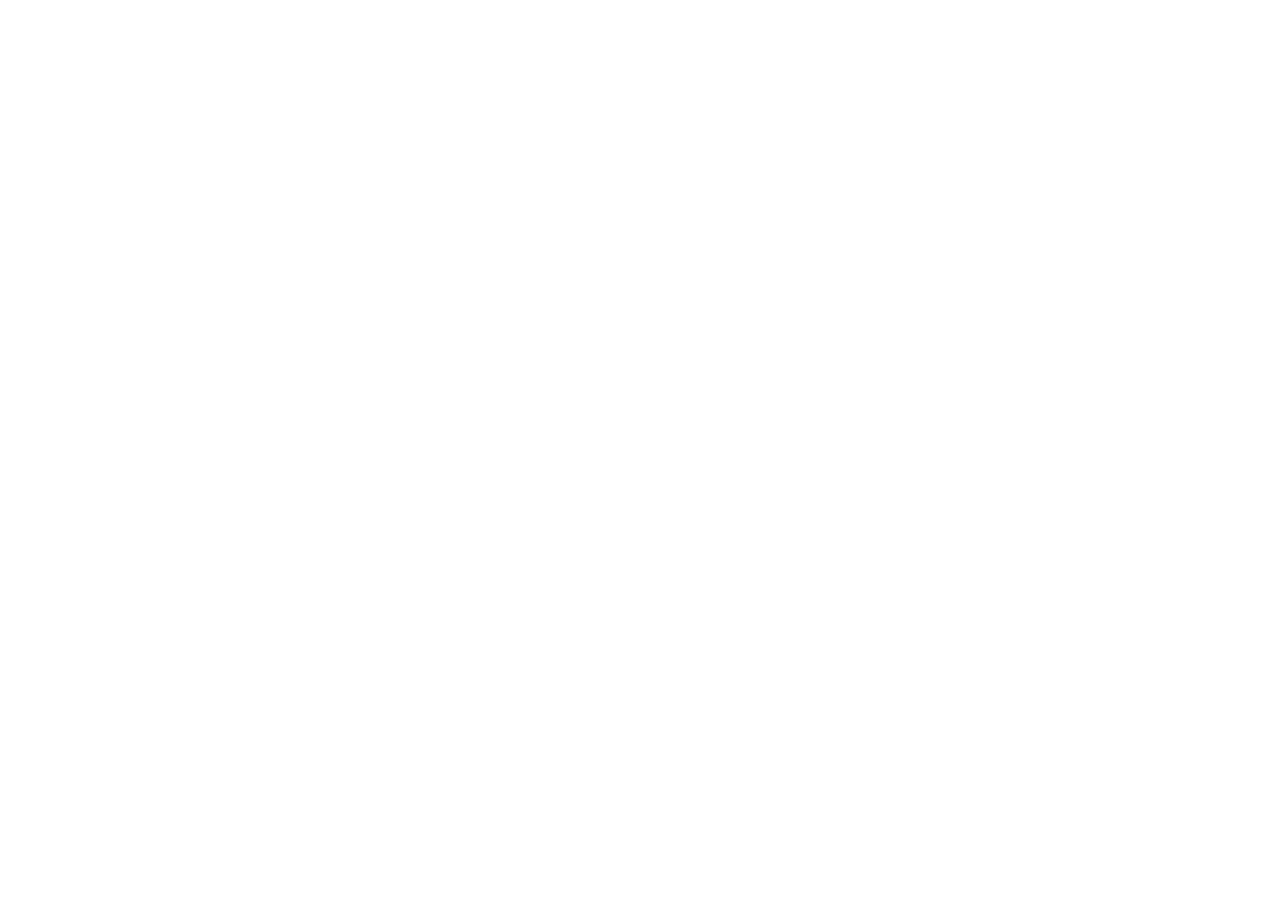
==== commit 3942f1e2: "Update index.html" ====
--- a/index.html
+++ b/index.html
@@ -1,16 +1,6 @@
 
 <html>
-    <head><style>
-        body {
-      text-align: center;
-    }
-    </style>
-        <body>
-    <h1>WINNER TILL NOW ARE </h1>
-    <h2><!-- hitwebcounter Code START -->
-    <a href="https://www.hitwebcounter.com" target="_blank">
-    <img src="https://hitwebcounter.com/counter/counter.php?page=7923227&style=0006&nbdigits=9&type=ip&initCount=0" title="Free Counter" Alt="web counter"   border="0" /></a>                                    
-                                        
+    <head>
         <title>Olans Winning Wheel</title>
         <link rel="stylesheet" href="main.css" type="text/css" />
         <script type="text/javascript" src="win.js"></script>
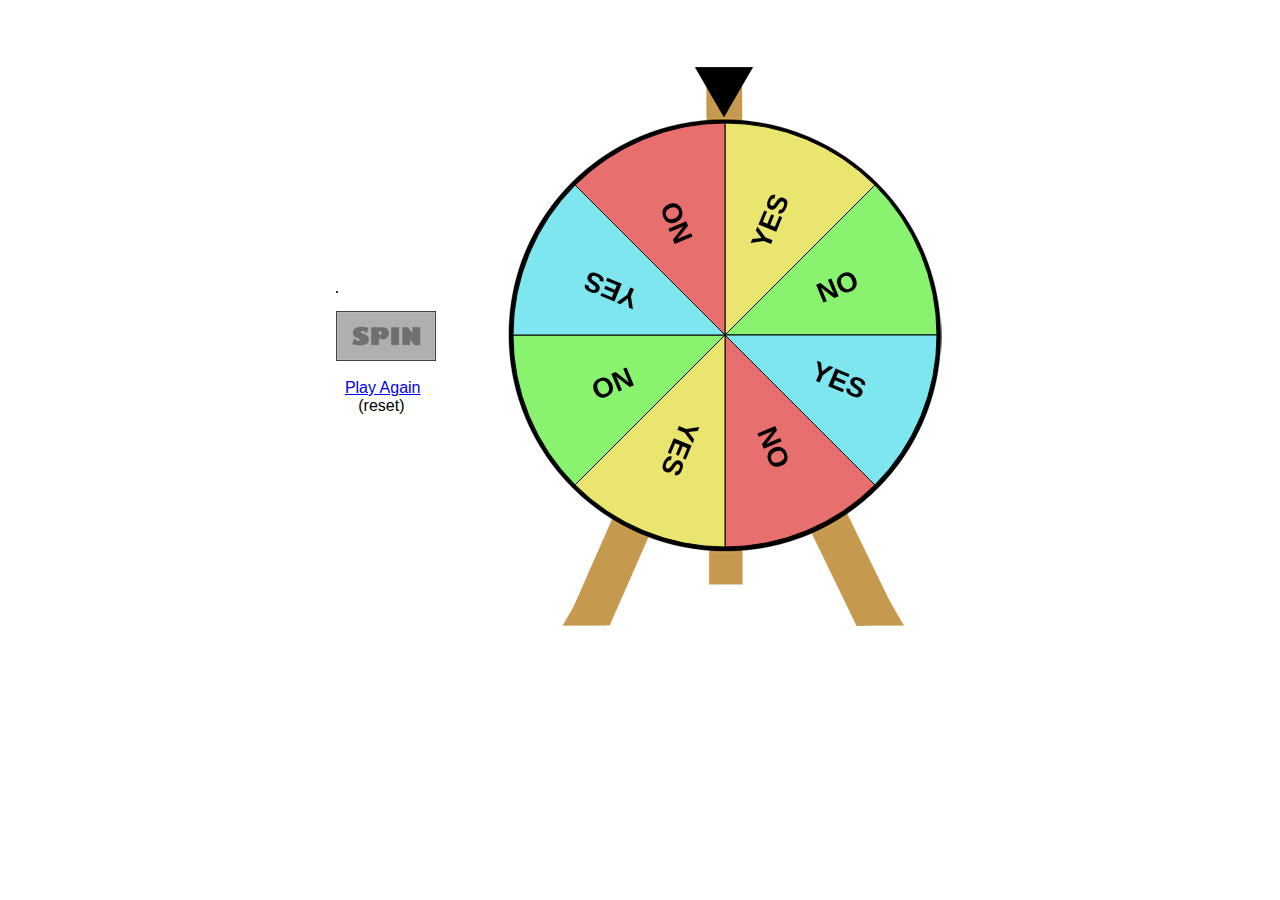
==== commit e29b10ce: "Update index.html" ====
--- a/index.html
+++ b/index.html
@@ -5,19 +5,168 @@
         <link rel="stylesheet" href="main.css" type="text/css" />
         <script type="text/javascript" src="win.js"></script>
         <script>/*!
- * VERSION: 1.18.0
- * DATE: 2015-09-05
- * UPDATES AND DOCS AT: http://greensock.com
- * 
- * Includes all of the following: TweenLite, TweenMax, TimelineLite, TimelineMax, EasePack, CSSPlugin, RoundPropsPlugin, BezierPlugin, AttrPlugin, DirectionalRotationPlugin
- *
- * @license Copyright (c) 2008-2015, GreenSock. All rights reserved.
- * This work is subject to the terms at http://greensock.com/standard-license or for
- * Club GreenSock members, the software agreement that was issued with your membership.
- * 
- * @author: Jack Doyle, jack@greensock.com
- **/
-var _gsScope="undefined"!=typeof module&&module.exports&&"undefined"!=typeof global?global:this||window;(_gsScope._gsQueue||(_gsScope._gsQueue=[])).push(function(){"use strict";_gsScope._gsDefine("TweenMax",["core.Animation","core.SimpleTimeline","TweenLite"],function(t,e,i){var s=function(t){var e,i=[],s=t.length;for(e=0;e!==s;i.push(t[e++]));return i},r=function(t,e,i){var s,r,n=t.cycle;for(s in n)r=n[s],t[s]="function"==typeof r?r.call(e[i],i):r[i%r.length];delete t.cycle},n=function(t,e,s){i.call(this,t,e,s),this._cycle=0,this._yoyo=this.vars.yoyo===!0,this._repeat=this.vars.repeat||0,this._repeatDelay=this.vars.repeatDelay||0,this._dirty=!0,this.render=n.prototype.render},a=1e-10,o=i._internals,l=o.isSelector,h=o.isArray,_=n.prototype=i.to({},.1,{}),u=[];n.version="1.18.0",_.constructor=n,_.kill()._gc=!1,n.killTweensOf=n.killDelayedCallsTo=i.killTweensOf,n.getTweensOf=i.getTweensOf,n.lagSmoothing=i.lagSmoothing,n.ticker=i.ticker,n.render=i.render,_.invalidate=function(){return this._yoyo=this.vars.yoyo===!0,this._repeat=this.vars.repeat||0,this._repeatDelay=this.vars.repeatDelay||0,this._uncache(!0),i.prototype.invalidate.call(this)},_.updateTo=function(t,e){var s,r=this.ratio,n=this.vars.immediateRender||t.immediateRender;e&&this._startTime<this._timeline._time&&(this._startTime=this._timeline._time,this._uncache(!1),this._gc?this._enabled(!0,!1):this._timeline.insert(this,this._startTime-this._delay));for(s in t)this.vars[s]=t[s];if(this._initted||n)if(e)this._initted=!1,n&&this.render(0,!0,!0);else if(this._gc&&this._enabled(!0,!1),this._notifyPluginsOfEnabled&&this._firstPT&&i._onPluginEvent("_onDisable",this),this._time/this._duration>.998){var a=this._time;this.render(0,!0,!1),this._initted=!1,this.render(a,!0,!1)}else if(this._time>0||n){this._initted=!1,this._init();for(var o,l=1/(1-r),h=this._firstPT;h;)o=h.s+h.c,h.c*=l,h.s=o-h.c,h=h._next}return this},_.render=function(t,e,i){this._initted||0===this._duration&&this.vars.repeat&&this.invalidate();var s,r,n,l,h,_,u,c,f=this._dirty?this.totalDuration():this._totalDuration,p=this._time,m=this._totalTime,d=this._cycle,g=this._duration,v=this._rawPrevTime;if(t>=f?(this._totalTime=f,this._cycle=this._repeat,this._yoyo&&0!==(1&this._cycle)?(this._time=0,this.ratio=this._ease._calcEnd?this._ease.getRatio(0):0):(this._time=g,this.ratio=this._ease._calcEnd?this._ease.getRatio(1):1),this._reversed||(s=!0,r="onComplete",i=i||this._timeline.autoRemoveChildren),0===g&&(this._initted||!this.vars.lazy||i)&&(this._startTime===this._timeline._duration&&(t=0),(0===t||0>v||v===a)&&v!==t&&(i=!0,v>a&&(r="onReverseComplete")),this._rawPrevTime=c=!e||t||v===t?t:a)):1e-7>t?(this._totalTime=this._time=this._cycle=0,this.ratio=this._ease._calcEnd?this._ease.getRatio(0):0,(0!==m||0===g&&v>0)&&(r="onReverseComplete",s=this._reversed),0>t&&(this._active=!1,0===g&&(this._initted||!this.vars.lazy||i)&&(v>=0&&(i=!0),this._rawPrevTime=c=!e||t||v===t?t:a)),this._initted||(i=!0)):(this._totalTime=this._time=t,0!==this._repeat&&(l=g+this._repeatDelay,this._cycle=this._totalTime/l>>0,0!==this._cycle&&this._cycle===this._totalTime/l&&this._cycle--,this._time=this._totalTime-this._cycle*l,this._yoyo&&0!==(1&this._cycle)&&(this._time=g-this._time),this._time>g?this._time=g:0>this._time&&(this._time=0)),this._easeType?(h=this._time/g,_=this._easeType,u=this._easePower,(1===_||3===_&&h>=.5)&&(h=1-h),3===_&&(h*=2),1===u?h*=h:2===u?h*=h*h:3===u?h*=h*h*h:4===u&&(h*=h*h*h*h),this.ratio=1===_?1-h:2===_?h:.5>this._time/g?h/2:1-h/2):this.ratio=this._ease.getRatio(this._time/g)),p===this._time&&!i&&d===this._cycle)return m!==this._totalTime&&this._onUpdate&&(e||this._callback("onUpdate")),void 0;if(!this._initted){if(this._init(),!this._initted||this._gc)return;if(!i&&this._firstPT&&(this.vars.lazy!==!1&&this._duration||this.vars.lazy&&!this._duration))return this._time=p,this._totalTime=m,this._rawPrevTime=v,this._cycle=d,o.lazyTweens.push(this),this._lazy=[t,e],void 0;this._time&&!s?this.ratio=this._ease.getRatio(this._time/g):s&&this._ease._calcEnd&&(this.ratio=this._ease.getRatio(0===this._time?0:1))}for(this._lazy!==!1&&(this._lazy=!1),this._active||!this._paused&&this._time!==p&&t>=0&&(this._active=!0),0===m&&(2===this._initted&&t>0&&this._init(),this._startAt&&(t>=0?this._startAt.render(t,e,i):r||(r="_dummyGS")),this.vars.onStart&&(0!==this._totalTime||0===g)&&(e||this._callback("onStart"))),n=this._firstPT;n;)n.f?n.t[n.p](n.c*this.ratio+n.s):n.t[n.p]=n.c*this.ratio+n.s,n=n._next;this._onUpdate&&(0>t&&this._startAt&&this._startTime&&this._startAt.render(t,e,i),e||(this._totalTime!==m||s)&&this._callback("onUpdate")),this._cycle!==d&&(e||this._gc||this.vars.onRepeat&&this._callback("onRepeat")),r&&(!this._gc||i)&&(0>t&&this._startAt&&!this._onUpdate&&this._startTime&&this._startAt.render(t,e,i),s&&(this._timeline.autoRemoveChildren&&this._enabled(!1,!1),this._active=!1),!e&&this.vars[r]&&this._callback(r),0===g&&this._rawPrevTime===a&&c!==a&&(this._rawPrevTime=0))},n.to=function(t,e,i){return new n(t,e,i)},n.from=function(t,e,i){return i.runBackwards=!0,i.immediateRender=0!=i.immediateRender,new n(t,e,i)},n.fromTo=function(t,e,i,s){return s.startAt=i,s.immediateRender=0!=s.immediateRender&&0!=i.immediateRender,new n(t,e,s)},n.staggerTo=n.allTo=function(t,e,a,o,_,c,f){o=o||0;var p,m,d,g,v=a.delay||0,y=[],T=function(){a.onComplete&&a.onComplete.apply(a.onCompleteScope||this,arguments),_.apply(f||a.callbackScope||this,c||u)},x=a.cycle,w=a.startAt&&a.startAt.cycle;for(h(t)||("string"==typeof t&&(t=i.selector(t)||t),l(t)&&(t=s(t))),t=t||[],0>o&&(t=s(t),t.reverse(),o*=-1),p=t.length-1,d=0;p>=d;d++){m={};for(g in a)m[g]=a[g];if(x&&r(m,t,d),w){w=m.startAt={};for(g in a.startAt)w[g]=a.startAt[g];r(m.startAt,t,d)}m.delay=v,d===p&&_&&(m.onComplete=T),y[d]=new n(t[d],e,m),v+=o}return y},n.staggerFrom=n.allFrom=function(t,e,i,s,r,a,o){return i.runBackwards=!0,i.immediateRender=0!=i.immediateRender,n.staggerTo(t,e,i,s,r,a,o)},n.staggerFromTo=n.allFromTo=function(t,e,i,s,r,a,o,l){return s.startAt=i,s.immediateRender=0!=s.immediateRender&&0!=i.immediateRender,n.staggerTo(t,e,s,r,a,o,l)},n.delayedCall=function(t,e,i,s,r){return new n(e,0,{delay:t,onComplete:e,onCompleteParams:i,callbackScope:s,onReverseComplete:e,onReverseCompleteParams:i,immediateRender:!1,useFrames:r,overwrite:0})},n.set=function(t,e){return new n(t,0,e)},n.isTweening=function(t){return i.getTweensOf(t,!0).length>0};var c=function(t,e){for(var s=[],r=0,n=t._first;n;)n instanceof i?s[r++]=n:(e&&(s[r++]=n),s=s.concat(c(n,e)),r=s.length),n=n._next;return s},f=n.getAllTweens=function(e){return c(t._rootTimeline,e).concat(c(t._rootFramesTimeline,e))};n.killAll=function(t,i,s,r){null==i&&(i=!0),null==s&&(s=!0);var n,a,o,l=f(0!=r),h=l.length,_=i&&s&&r;for(o=0;h>o;o++)a=l[o],(_||a instanceof e||(n=a.target===a.vars.onComplete)&&s||i&&!n)&&(t?a.totalTime(a._reversed?0:a.totalDuration()):a._enabled(!1,!1))},n.killChildTweensOf=function(t,e){if(null!=t){var r,a,_,u,c,f=o.tweenLookup;if("string"==typeof t&&(t=i.selector(t)||t),l(t)&&(t=s(t)),h(t))for(u=t.length;--u>-1;)n.killChildTweensOf(t[u],e);else{r=[];for(_ in f)for(a=f[_].target.parentNode;a;)a===t&&(r=r.concat(f[_].tweens)),a=a.parentNode;for(c=r.length,u=0;c>u;u++)e&&r[u].totalTime(r[u].totalDuration()),r[u]._enabled(!1,!1)}}};var p=function(t,i,s,r){i=i!==!1,s=s!==!1,r=r!==!1;for(var n,a,o=f(r),l=i&&s&&r,h=o.length;--h>-1;)a=o[h],(l||a instanceof e||(n=a.target===a.vars.onComplete)&&s||i&&!n)&&a.paused(t)};return n.pauseAll=function(t,e,i){p(!0,t,e,i)},n.resumeAll=function(t,e,i){p(!1,t,e,i)},n.globalTimeScale=function(e){var s=t._rootTimeline,r=i.ticker.time;return arguments.length?(e=e||a,s._startTime=r-(r-s._startTime)*s._timeScale/e,s=t._rootFramesTimeline,r=i.ticker.frame,s._startTime=r-(r-s._startTime)*s._timeScale/e,s._timeScale=t._rootTimeline._timeScale=e,e):s._timeScale},_.progress=function(t){return arguments.length?this.totalTime(this.duration()*(this._yoyo&&0!==(1&this._cycle)?1-t:t)+this._cycle*(this._duration+this._repeatDelay),!1):this._time/this.duration()},_.totalProgress=function(t){return arguments.length?this.totalTime(this.totalDuration()*t,!1):this._totalTime/this.totalDuration()},_.time=function(t,e){return arguments.length?(this._dirty&&this.totalDuration(),t>this._duration&&(t=this._duration),this._yoyo&&0!==(1&this._cycle)?t=this._duration-t+this._cycle*(this._duration+this._repeatDelay):0!==this._repeat&&(t+=this._cycle*(this._duration+this._repeatDelay)),this.totalTime(t,e)):this._time},_.duration=function(e){return arguments.length?t.prototype.duration.call(this,e):this._duration},_.totalDuration=function(t){return arguments.length?-1===this._repeat?this:this.duration((t-this._repeat*this._repeatDelay)/(this._repeat+1)):(this._dirty&&(this._totalDuration=-1===this._repeat?999999999999:this._duration*(this._repeat+1)+this._repeatDelay*this._repeat,this._dirty=!1),this._totalDuration)},_.repeat=function(t){return arguments.length?(this._repeat=t,this._uncache(!0)):this._repeat},_.repeatDelay=function(t){return arguments.length?(this._repeatDelay=t,this._uncache(!0)):this._repeatDelay},_.yoyo=function(t){return arguments.length?(this._yoyo=t,this):this._yoyo},n},!0),_gsScope._gsDefine("TimelineLite",["core.Animation","core.SimpleTimeline","TweenLite"],function(t,e,i){var s=function(t){e.call(this,t),this._labels={},this.autoRemoveChildren=this.vars.autoRemoveChildren===!0,this.smoothChildTiming=this.vars.smoothChildTiming===!0,this._sortChildren=!0,this._onUpdate=this.vars.onUpdate;var i,s,r=this.vars;for(s in r)i=r[s],l(i)&&-1!==i.join("").indexOf("{self}")&&(r[s]=this._swapSelfInParams(i));l(r.tweens)&&this.add(r.tweens,0,r.align,r.stagger)},r=1e-10,n=i._internals,a=s._internals={},o=n.isSelector,l=n.isArray,h=n.lazyTweens,_=n.lazyRender,u=_gsScope._gsDefine.globals,c=function(t){var e,i={};for(e in t)i[e]=t[e];return i},f=function(t,e,i){var s,r,n=t.cycle;for(s in n)r=n[s],t[s]="function"==typeof r?r.call(e[i],i):r[i%r.length];delete t.cycle},p=a.pauseCallback=function(){},m=function(t){var e,i=[],s=t.length;for(e=0;e!==s;i.push(t[e++]));return i},d=s.prototype=new e;return s.version="1.18.0",d.constructor=s,d.kill()._gc=d._forcingPlayhead=d._hasPause=!1,d.to=function(t,e,s,r){var n=s.repeat&&u.TweenMax||i;return e?this.add(new n(t,e,s),r):this.set(t,s,r)},d.from=function(t,e,s,r){return this.add((s.repeat&&u.TweenMax||i).from(t,e,s),r)},d.fromTo=function(t,e,s,r,n){var a=r.repeat&&u.TweenMax||i;return e?this.add(a.fromTo(t,e,s,r),n):this.set(t,r,n)},d.staggerTo=function(t,e,r,n,a,l,h,_){var u,p,d=new s({onComplete:l,onCompleteParams:h,callbackScope:_,smoothChildTiming:this.smoothChildTiming}),g=r.cycle;for("string"==typeof t&&(t=i.selector(t)||t),t=t||[],o(t)&&(t=m(t)),n=n||0,0>n&&(t=m(t),t.reverse(),n*=-1),p=0;t.length>p;p++)u=c(r),u.startAt&&(u.startAt=c(u.startAt),u.startAt.cycle&&f(u.startAt,t,p)),g&&f(u,t,p),d.to(t[p],e,u,p*n);return this.add(d,a)},d.staggerFrom=function(t,e,i,s,r,n,a,o){return i.immediateRender=0!=i.immediateRender,i.runBackwards=!0,this.staggerTo(t,e,i,s,r,n,a,o)},d.staggerFromTo=function(t,e,i,s,r,n,a,o,l){return s.startAt=i,s.immediateRender=0!=s.immediateRender&&0!=i.immediateRender,this.staggerTo(t,e,s,r,n,a,o,l)},d.call=function(t,e,s,r){return this.add(i.delayedCall(0,t,e,s),r)},d.set=function(t,e,s){return s=this._parseTimeOrLabel(s,0,!0),null==e.immediateRender&&(e.immediateRender=s===this._time&&!this._paused),this.add(new i(t,0,e),s)},s.exportRoot=function(t,e){t=t||{},null==t.smoothChildTiming&&(t.smoothChildTiming=!0);var r,n,a=new s(t),o=a._timeline;for(null==e&&(e=!0),o._remove(a,!0),a._startTime=0,a._rawPrevTime=a._time=a._totalTime=o._time,r=o._first;r;)n=r._next,e&&r instanceof i&&r.target===r.vars.onComplete||a.add(r,r._startTime-r._delay),r=n;return o.add(a,0),a},d.add=function(r,n,a,o){var h,_,u,c,f,p;if("number"!=typeof n&&(n=this._parseTimeOrLabel(n,0,!0,r)),!(r instanceof t)){if(r instanceof Array||r&&r.push&&l(r)){for(a=a||"normal",o=o||0,h=n,_=r.length,u=0;_>u;u++)l(c=r[u])&&(c=new s({tweens:c})),this.add(c,h),"string"!=typeof c&&"function"!=typeof c&&("sequence"===a?h=c._startTime+c.totalDuration()/c._timeScale:"start"===a&&(c._startTime-=c.delay())),h+=o;return this._uncache(!0)}if("string"==typeof r)return this.addLabel(r,n);if("function"!=typeof r)throw"Cannot add "+r+" into the timeline; it is not a tween, timeline, function, or string.";r=i.delayedCall(0,r)}if(e.prototype.add.call(this,r,n),(this._gc||this._time===this._duration)&&!this._paused&&this._duration<this.duration())for(f=this,p=f.rawTime()>r._startTime;f._timeline;)p&&f._timeline.smoothChildTiming?f.totalTime(f._totalTime,!0):f._gc&&f._enabled(!0,!1),f=f._timeline;return this},d.remove=function(e){if(e instanceof t){this._remove(e,!1);var i=e._timeline=e.vars.useFrames?t._rootFramesTimeline:t._rootTimeline;return e._startTime=(e._paused?e._pauseTime:i._time)-(e._reversed?e.totalDuration()-e._totalTime:e._totalTime)/e._timeScale,this}if(e instanceof Array||e&&e.push&&l(e)){for(var s=e.length;--s>-1;)this.remove(e[s]);return this}return"string"==typeof e?this.removeLabel(e):this.kill(null,e)},d._remove=function(t,i){e.prototype._remove.call(this,t,i);var s=this._last;return s?this._time>s._startTime+s._totalDuration/s._timeScale&&(this._time=this.duration(),this._totalTime=this._totalDuration):this._time=this._totalTime=this._duration=this._totalDuration=0,this},d.append=function(t,e){return this.add(t,this._parseTimeOrLabel(null,e,!0,t))},d.insert=d.insertMultiple=function(t,e,i,s){return this.add(t,e||0,i,s)},d.appendMultiple=function(t,e,i,s){return this.add(t,this._parseTimeOrLabel(null,e,!0,t),i,s)},d.addLabel=function(t,e){return this._labels[t]=this._parseTimeOrLabel(e),this},d.addPause=function(t,e,s,r){var n=i.delayedCall(0,p,s,r||this);return n.vars.onComplete=n.vars.onReverseComplete=e,n.data="isPause",this._hasPause=!0,this.add(n,t)},d.removeLabel=function(t){return delete this._labels[t],this},d.getLabelTime=function(t){return null!=this._labels[t]?this._labels[t]:-1},d._parseTimeOrLabel=function(e,i,s,r){var n;if(r instanceof t&&r.timeline===this)this.remove(r);else if(r&&(r instanceof Array||r.push&&l(r)))for(n=r.length;--n>-1;)r[n]instanceof t&&r[n].timeline===this&&this.remove(r[n]);if("string"==typeof i)return this._parseTimeOrLabel(i,s&&"number"==typeof e&&null==this._labels[i]?e-this.duration():0,s);if(i=i||0,"string"!=typeof e||!isNaN(e)&&null==this._labels[e])null==e&&(e=this.duration());else{if(n=e.indexOf("="),-1===n)return null==this._labels[e]?s?this._labels[e]=this.duration()+i:i:this._labels[e]+i;i=parseInt(e.charAt(n-1)+"1",10)*Number(e.substr(n+1)),e=n>1?this._parseTimeOrLabel(e.substr(0,n-1),0,s):this.duration()}return Number(e)+i},d.seek=function(t,e){return this.totalTime("number"==typeof t?t:this._parseTimeOrLabel(t),e!==!1)},d.stop=function(){return this.paused(!0)},d.gotoAndPlay=function(t,e){return this.play(t,e)},d.gotoAndStop=function(t,e){return this.pause(t,e)},d.render=function(t,e,i){this._gc&&this._enabled(!0,!1);var s,n,a,o,l,u,c=this._dirty?this.totalDuration():this._totalDuration,f=this._time,p=this._startTime,m=this._timeScale,d=this._paused;if(t>=c)this._totalTime=this._time=c,this._reversed||this._hasPausedChild()||(n=!0,o="onComplete",l=!!this._timeline.autoRemoveChildren,0===this._duration&&(0===t||0>this._rawPrevTime||this._rawPrevTime===r)&&this._rawPrevTime!==t&&this._first&&(l=!0,this._rawPrevTime>r&&(o="onReverseComplete"))),this._rawPrevTime=this._duration||!e||t||this._rawPrevTime===t?t:r,t=c+1e-4;else if(1e-7>t)if(this._totalTime=this._time=0,(0!==f||0===this._duration&&this._rawPrevTime!==r&&(this._rawPrevTime>0||0>t&&this._rawPrevTime>=0))&&(o="onReverseComplete",n=this._reversed),0>t)this._active=!1,this._timeline.autoRemoveChildren&&this._reversed?(l=n=!0,o="onReverseComplete"):this._rawPrevTime>=0&&this._first&&(l=!0),this._rawPrevTime=t;else{if(this._rawPrevTime=this._duration||!e||t||this._rawPrevTime===t?t:r,0===t&&n)for(s=this._first;s&&0===s._startTime;)s._duration||(n=!1),s=s._next;t=0,this._initted||(l=!0)}else{if(this._hasPause&&!this._forcingPlayhead&&!e){if(t>=f)for(s=this._first;s&&t>=s._startTime&&!u;)s._duration||"isPause"!==s.data||s.ratio||0===s._startTime&&0===this._rawPrevTime||(u=s),s=s._next;else for(s=this._last;s&&s._startTime>=t&&!u;)s._duration||"isPause"===s.data&&s._rawPrevTime>0&&(u=s),s=s._prev;u&&(this._time=t=u._startTime,this._totalTime=t+this._cycle*(this._totalDuration+this._repeatDelay))}this._totalTime=this._time=this._rawPrevTime=t}if(this._time!==f&&this._first||i||l||u){if(this._initted||(this._initted=!0),this._active||!this._paused&&this._time!==f&&t>0&&(this._active=!0),0===f&&this.vars.onStart&&0!==this._time&&(e||this._callback("onStart")),this._time>=f)for(s=this._first;s&&(a=s._next,!this._paused||d);)(s._active||s._startTime<=this._time&&!s._paused&&!s._gc)&&(u===s&&this.pause(),s._reversed?s.render((s._dirty?s.totalDuration():s._totalDuration)-(t-s._startTime)*s._timeScale,e,i):s.render((t-s._startTime)*s._timeScale,e,i)),s=a;else for(s=this._last;s&&(a=s._prev,!this._paused||d);){if(s._active||f>=s._startTime&&!s._paused&&!s._gc){if(u===s){for(u=s._prev;u&&u.endTime()>this._time;)u.render(u._reversed?u.totalDuration()-(t-u._startTime)*u._timeScale:(t-u._startTime)*u._timeScale,e,i),u=u._prev;u=null,this.pause()}s._reversed?s.render((s._dirty?s.totalDuration():s._totalDuration)-(t-s._startTime)*s._timeScale,e,i):s.render((t-s._startTime)*s._timeScale,e,i)}s=a}this._onUpdate&&(e||(h.length&&_(),this._callback("onUpdate"))),o&&(this._gc||(p===this._startTime||m!==this._timeScale)&&(0===this._time||c>=this.totalDuration())&&(n&&(h.length&&_(),this._timeline.autoRemoveChildren&&this._enabled(!1,!1),this._active=!1),!e&&this.vars[o]&&this._callback(o)))}},d._hasPausedChild=function(){for(var t=this._first;t;){if(t._paused||t instanceof s&&t._hasPausedChild())return!0;t=t._next}return!1},d.getChildren=function(t,e,s,r){r=r||-9999999999;for(var n=[],a=this._first,o=0;a;)r>a._startTime||(a instanceof i?e!==!1&&(n[o++]=a):(s!==!1&&(n[o++]=a),t!==!1&&(n=n.concat(a.getChildren(!0,e,s)),o=n.length))),a=a._next;return n},d.getTweensOf=function(t,e){var s,r,n=this._gc,a=[],o=0;for(n&&this._enabled(!0,!0),s=i.getTweensOf(t),r=s.length;--r>-1;)(s[r].timeline===this||e&&this._contains(s[r]))&&(a[o++]=s[r]);return n&&this._enabled(!1,!0),a},d.recent=function(){return this._recent},d._contains=function(t){for(var e=t.timeline;e;){if(e===this)return!0;e=e.timeline}return!1},d.shiftChildren=function(t,e,i){i=i||0;for(var s,r=this._first,n=this._labels;r;)r._startTime>=i&&(r._startTime+=t),r=r._next;if(e)for(s in n)n[s]>=i&&(n[s]+=t);return this._uncache(!0)},d._kill=function(t,e){if(!t&&!e)return this._enabled(!1,!1);for(var i=e?this.getTweensOf(e):this.getChildren(!0,!0,!1),s=i.length,r=!1;--s>-1;)i[s]._kill(t,e)&&(r=!0);return r},d.clear=function(t){var e=this.getChildren(!1,!0,!0),i=e.length;for(this._time=this._totalTime=0;--i>-1;)e[i]._enabled(!1,!1);return t!==!1&&(this._labels={}),this._uncache(!0)},d.invalidate=function(){for(var e=this._first;e;)e.invalidate(),e=e._next;return t.prototype.invalidate.call(this)},d._enabled=function(t,i){if(t===this._gc)for(var s=this._first;s;)s._enabled(t,!0),s=s._next;return e.prototype._enabled.call(this,t,i)},d.totalTime=function(){this._forcingPlayhead=!0;var e=t.prototype.totalTime.apply(this,arguments);return this._forcingPlayhead=!1,e},d.duration=function(t){return arguments.length?(0!==this.duration()&&0!==t&&this.timeScale(this._duration/t),this):(this._dirty&&this.totalDuration(),this._duration)},d.totalDuration=function(t){if(!arguments.length){if(this._dirty){for(var e,i,s=0,r=this._last,n=999999999999;r;)e=r._prev,r._dirty&&r.totalDuration(),r._startTime>n&&this._sortChildren&&!r._paused?this.add(r,r._startTime-r._delay):n=r._startTime,0>r._startTime&&!r._paused&&(s-=r._startTime,this._timeline.smoothChildTiming&&(this._startTime+=r._startTime/this._timeScale),this.shiftChildren(-r._startTime,!1,-9999999999),n=0),i=r._startTime+r._totalDuration/r._timeScale,i>s&&(s=i),r=e;this._duration=this._totalDuration=s,this._dirty=!1}return this._totalDuration}return 0!==this.totalDuration()&&0!==t&&this.timeScale(this._totalDuration/t),this},d.paused=function(e){if(!e)for(var i=this._first,s=this._time;i;)i._startTime===s&&"isPause"===i.data&&(i._rawPrevTime=0),i=i._next;return t.prototype.paused.apply(this,arguments)},d.usesFrames=function(){for(var e=this._timeline;e._timeline;)e=e._timeline;return e===t._rootFramesTimeline},d.rawTime=function(){return this._paused?this._totalTime:(this._timeline.rawTime()-this._startTime)*this._timeScale},s},!0),_gsScope._gsDefine("TimelineMax",["TimelineLite","TweenLite","easing.Ease"],function(t,e,i){var s=function(e){t.call(this,e),this._repeat=this.vars.repeat||0,this._repeatDelay=this.vars.repeatDelay||0,this._cycle=0,this._yoyo=this.vars.yoyo===!0,this._dirty=!0},r=1e-10,n=e._internals,a=n.lazyTweens,o=n.lazyRender,l=new i(null,null,1,0),h=s.prototype=new t;return h.constructor=s,h.kill()._gc=!1,s.version="1.18.0",h.invalidate=function(){return this._yoyo=this.vars.yoyo===!0,this._repeat=this.vars.repeat||0,this._repeatDelay=this.vars.repeatDelay||0,this._uncache(!0),t.prototype.invalidate.call(this)},h.addCallback=function(t,i,s,r){return this.add(e.delayedCall(0,t,s,r),i)},h.removeCallback=function(t,e){if(t)if(null==e)this._kill(null,t);else for(var i=this.getTweensOf(t,!1),s=i.length,r=this._parseTimeOrLabel(e);--s>-1;)i[s]._startTime===r&&i[s]._enabled(!1,!1);return this},h.removePause=function(e){return this.removeCallback(t._internals.pauseCallback,e)},h.tweenTo=function(t,i){i=i||{};var s,r,n,a={ease:l,useFrames:this.usesFrames(),immediateRender:!1};for(r in i)a[r]=i[r];return a.time=this._parseTimeOrLabel(t),s=Math.abs(Number(a.time)-this._time)/this._timeScale||.001,n=new e(this,s,a),a.onStart=function(){n.target.paused(!0),n.vars.time!==n.target.time()&&s===n.duration()&&n.duration(Math.abs(n.vars.time-n.target.time())/n.target._timeScale),i.onStart&&n._callback("onStart")},n},h.tweenFromTo=function(t,e,i){i=i||{},t=this._parseTimeOrLabel(t),i.startAt={onComplete:this.seek,onCompleteParams:[t],callbackScope:this},i.immediateRender=i.immediateRender!==!1;var s=this.tweenTo(e,i);return s.duration(Math.abs(s.vars.time-t)/this._timeScale||.001)},h.render=function(t,e,i){this._gc&&this._enabled(!0,!1);var s,n,l,h,_,u,c,f=this._dirty?this.totalDuration():this._totalDuration,p=this._duration,m=this._time,d=this._totalTime,g=this._startTime,v=this._timeScale,y=this._rawPrevTime,T=this._paused,x=this._cycle;if(t>=f)this._locked||(this._totalTime=f,this._cycle=this._repeat),this._reversed||this._hasPausedChild()||(n=!0,h="onComplete",_=!!this._timeline.autoRemoveChildren,0===this._duration&&(0===t||0>y||y===r)&&y!==t&&this._first&&(_=!0,y>r&&(h="onReverseComplete"))),this._rawPrevTime=this._duration||!e||t||this._rawPrevTime===t?t:r,this._yoyo&&0!==(1&this._cycle)?this._time=t=0:(this._time=p,t=p+1e-4);else if(1e-7>t)if(this._locked||(this._totalTime=this._cycle=0),this._time=0,(0!==m||0===p&&y!==r&&(y>0||0>t&&y>=0)&&!this._locked)&&(h="onReverseComplete",n=this._reversed),0>t)this._active=!1,this._timeline.autoRemoveChildren&&this._reversed?(_=n=!0,h="onReverseComplete"):y>=0&&this._first&&(_=!0),this._rawPrevTime=t;else{if(this._rawPrevTime=p||!e||t||this._rawPrevTime===t?t:r,0===t&&n)for(s=this._first;s&&0===s._startTime;)s._duration||(n=!1),s=s._next;t=0,this._initted||(_=!0)}else if(0===p&&0>y&&(_=!0),this._time=this._rawPrevTime=t,this._locked||(this._totalTime=t,0!==this._repeat&&(u=p+this._repeatDelay,this._cycle=this._totalTime/u>>0,0!==this._cycle&&this._cycle===this._totalTime/u&&this._cycle--,this._time=this._totalTime-this._cycle*u,this._yoyo&&0!==(1&this._cycle)&&(this._time=p-this._time),this._time>p?(this._time=p,t=p+1e-4):0>this._time?this._time=t=0:t=this._time)),this._hasPause&&!this._forcingPlayhead&&!e){if(t=this._time,t>=m)for(s=this._first;s&&t>=s._startTime&&!c;)s._duration||"isPause"!==s.data||s.ratio||0===s._startTime&&0===this._rawPrevTime||(c=s),s=s._next;else for(s=this._last;s&&s._startTime>=t&&!c;)s._duration||"isPause"===s.data&&s._rawPrevTime>0&&(c=s),s=s._prev;c&&(this._time=t=c._startTime,this._totalTime=t+this._cycle*(this._totalDuration+this._repeatDelay))}if(this._cycle!==x&&!this._locked){var w=this._yoyo&&0!==(1&x),b=w===(this._yoyo&&0!==(1&this._cycle)),P=this._totalTime,k=this._cycle,S=this._rawPrevTime,R=this._time;if(this._totalTime=x*p,x>this._cycle?w=!w:this._totalTime+=p,this._time=m,this._rawPrevTime=0===p?y-1e-4:y,this._cycle=x,this._locked=!0,m=w?0:p,this.render(m,e,0===p),e||this._gc||this.vars.onRepeat&&this._callback("onRepeat"),b&&(m=w?p+1e-4:-1e-4,this.render(m,!0,!1)),this._locked=!1,this._paused&&!T)return;this._time=R,this._totalTime=P,this._cycle=k,this._rawPrevTime=S}if(!(this._time!==m&&this._first||i||_||c))return d!==this._totalTime&&this._onUpdate&&(e||this._callback("onUpdate")),void 0;if(this._initted||(this._initted=!0),this._active||!this._paused&&this._totalTime!==d&&t>0&&(this._active=!0),0===d&&this.vars.onStart&&0!==this._totalTime&&(e||this._callback("onStart")),this._time>=m)for(s=this._first;s&&(l=s._next,!this._paused||T);)(s._active||s._startTime<=this._time&&!s._paused&&!s._gc)&&(c===s&&this.pause(),s._reversed?s.render((s._dirty?s.totalDuration():s._totalDuration)-(t-s._startTime)*s._timeScale,e,i):s.render((t-s._startTime)*s._timeScale,e,i)),s=l;else for(s=this._last;s&&(l=s._prev,!this._paused||T);){if(s._active||m>=s._startTime&&!s._paused&&!s._gc){if(c===s){for(c=s._prev;c&&c.endTime()>this._time;)c.render(c._reversed?c.totalDuration()-(t-c._startTime)*c._timeScale:(t-c._startTime)*c._timeScale,e,i),c=c._prev;c=null,this.pause()}s._reversed?s.render((s._dirty?s.totalDuration():s._totalDuration)-(t-s._startTime)*s._timeScale,e,i):s.render((t-s._startTime)*s._timeScale,e,i)}s=l}this._onUpdate&&(e||(a.length&&o(),this._callback("onUpdate"))),h&&(this._locked||this._gc||(g===this._startTime||v!==this._timeScale)&&(0===this._time||f>=this.totalDuration())&&(n&&(a.length&&o(),this._timeline.autoRemoveChildren&&this._enabled(!1,!1),this._active=!1),!e&&this.vars[h]&&this._callback(h)))},h.getActive=function(t,e,i){null==t&&(t=!0),null==e&&(e=!0),null==i&&(i=!1);var s,r,n=[],a=this.getChildren(t,e,i),o=0,l=a.length;for(s=0;l>s;s++)r=a[s],r.isActive()&&(n[o++]=r);return n},h.getLabelAfter=function(t){t||0!==t&&(t=this._time);var e,i=this.getLabelsArray(),s=i.length;for(e=0;s>e;e++)if(i[e].time>t)return i[e].name;return null},h.getLabelBefore=function(t){null==t&&(t=this._time);for(var e=this.getLabelsArray(),i=e.length;--i>-1;)if(t>e[i].time)return e[i].name;return null},h.getLabelsArray=function(){var t,e=[],i=0;for(t in this._labels)e[i++]={time:this._labels[t],name:t};return e.sort(function(t,e){return t.time-e.time}),e},h.progress=function(t,e){return arguments.length?this.totalTime(this.duration()*(this._yoyo&&0!==(1&this._cycle)?1-t:t)+this._cycle*(this._duration+this._repeatDelay),e):this._time/this.duration()},h.totalProgress=function(t,e){return arguments.length?this.totalTime(this.totalDuration()*t,e):this._totalTime/this.totalDuration()},h.totalDuration=function(e){return arguments.length?-1===this._repeat?this:this.duration((e-this._repeat*this._repeatDelay)/(this._repeat+1)):(this._dirty&&(t.prototype.totalDuration.call(this),this._totalDuration=-1===this._repeat?999999999999:this._duration*(this._repeat+1)+this._repeatDelay*this._repeat),this._totalDuration)},h.time=function(t,e){return arguments.length?(this._dirty&&this.totalDuration(),t>this._duration&&(t=this._duration),this._yoyo&&0!==(1&this._cycle)?t=this._duration-t+this._cycle*(this._duration+this._repeatDelay):0!==this._repeat&&(t+=this._cycle*(this._duration+this._repeatDelay)),this.totalTime(t,e)):this._time},h.repeat=function(t){return arguments.length?(this._repeat=t,this._uncache(!0)):this._repeat},h.repeatDelay=function(t){return arguments.length?(this._repeatDelay=t,this._uncache(!0)):this._repeatDelay},h.yoyo=function(t){return arguments.length?(this._yoyo=t,this):this._yoyo},h.currentLabel=function(t){return arguments.length?this.seek(t,!0):this.getLabelBefore(this._time+1e-8)},s},!0),function(){var t=180/Math.PI,e=[],i=[],s=[],r={},n=_gsScope._gsDefine.globals,a=function(t,e,i,s){this.a=t,this.b=e,this.c=i,this.d=s,this.da=s-t,this.ca=i-t,this.ba=e-t},o=",x,y,z,left,top,right,bottom,marginTop,marginLeft,marginRight,marginBottom,paddingLeft,paddingTop,paddingRight,paddingBottom,backgroundPosition,backgroundPosition_y,",l=function(t,e,i,s){var r={a:t},n={},a={},o={c:s},l=(t+e)/2,h=(e+i)/2,_=(i+s)/2,u=(l+h)/2,c=(h+_)/2,f=(c-u)/8;return r.b=l+(t-l)/4,n.b=u+f,r.c=n.a=(r.b+n.b)/2,n.c=a.a=(u+c)/2,a.b=c-f,o.b=_+(s-_)/4,a.c=o.a=(a.b+o.b)/2,[r,n,a,o]},h=function(t,r,n,a,o){var h,_,u,c,f,p,m,d,g,v,y,T,x,w=t.length-1,b=0,P=t[0].a;for(h=0;w>h;h++)f=t[b],_=f.a,u=f.d,c=t[b+1].d,o?(y=e[h],T=i[h],x=.25*(T+y)*r/(a?.5:s[h]||.5),p=u-(u-_)*(a?.5*r:0!==y?x/y:0),m=u+(c-u)*(a?.5*r:0!==T?x/T:0),d=u-(p+((m-p)*(3*y/(y+T)+.5)/4||0))):(p=u-.5*(u-_)*r,m=u+.5*(c-u)*r,d=u-(p+m)/2),p+=d,m+=d,f.c=g=p,f.b=0!==h?P:P=f.a+.6*(f.c-f.a),f.da=u-_,f.ca=g-_,f.ba=P-_,n?(v=l(_,P,g,u),t.splice(b,1,v[0],v[1],v[2],v[3]),b+=4):b++,P=m;f=t[b],f.b=P,f.c=P+.4*(f.d-P),f.da=f.d-f.a,f.ca=f.c-f.a,f.ba=P-f.a,n&&(v=l(f.a,P,f.c,f.d),t.splice(b,1,v[0],v[1],v[2],v[3]))},_=function(t,s,r,n){var o,l,h,_,u,c,f=[];if(n)for(t=[n].concat(t),l=t.length;--l>-1;)"string"==typeof(c=t[l][s])&&"="===c.charAt(1)&&(t[l][s]=n[s]+Number(c.charAt(0)+c.substr(2)));if(o=t.length-2,0>o)return f[0]=new a(t[0][s],0,0,t[-1>o?0:1][s]),f;for(l=0;o>l;l++)h=t[l][s],_=t[l+1][s],f[l]=new a(h,0,0,_),r&&(u=t[l+2][s],e[l]=(e[l]||0)+(_-h)*(_-h),i[l]=(i[l]||0)+(u-_)*(u-_));return f[l]=new a(t[l][s],0,0,t[l+1][s]),f},u=function(t,n,a,l,u,c){var f,p,m,d,g,v,y,T,x={},w=[],b=c||t[0];u="string"==typeof u?","+u+",":o,null==n&&(n=1);for(p in t[0])w.push(p);if(t.length>1){for(T=t[t.length-1],y=!0,f=w.length;--f>-1;)if(p=w[f],Math.abs(b[p]-T[p])>.05){y=!1;break}y&&(t=t.concat(),c&&t.unshift(c),t.push(t[1]),c=t[t.length-3])}for(e.length=i.length=s.length=0,f=w.length;--f>-1;)p=w[f],r[p]=-1!==u.indexOf(","+p+","),x[p]=_(t,p,r[p],c);for(f=e.length;--f>-1;)e[f]=Math.sqrt(e[f]),i[f]=Math.sqrt(i[f]);if(!l){for(f=w.length;--f>-1;)if(r[p])for(m=x[w[f]],v=m.length-1,d=0;v>d;d++)g=m[d+1].da/i[d]+m[d].da/e[d],s[d]=(s[d]||0)+g*g;for(f=s.length;--f>-1;)s[f]=Math.sqrt(s[f])}for(f=w.length,d=a?4:1;--f>-1;)p=w[f],m=x[p],h(m,n,a,l,r[p]),y&&(m.splice(0,d),m.splice(m.length-d,d));return x},c=function(t,e,i){e=e||"soft";var s,r,n,o,l,h,_,u,c,f,p,m={},d="cubic"===e?3:2,g="soft"===e,v=[];if(g&&i&&(t=[i].concat(t)),null==t||d+1>t.length)throw"invalid Bezier data";for(c in t[0])v.push(c);for(h=v.length;--h>-1;){for(c=v[h],m[c]=l=[],f=0,u=t.length,_=0;u>_;_++)s=null==i?t[_][c]:"string"==typeof(p=t[_][c])&&"="===p.charAt(1)?i[c]+Number(p.charAt(0)+p.substr(2)):Number(p),g&&_>1&&u-1>_&&(l[f++]=(s+l[f-2])/2),l[f++]=s;for(u=f-d+1,f=0,_=0;u>_;_+=d)s=l[_],r=l[_+1],n=l[_+2],o=2===d?0:l[_+3],l[f++]=p=3===d?new a(s,r,n,o):new a(s,(2*r+s)/3,(2*r+n)/3,n);l.length=f}return m},f=function(t,e,i){for(var s,r,n,a,o,l,h,_,u,c,f,p=1/i,m=t.length;--m>-1;)for(c=t[m],n=c.a,a=c.d-n,o=c.c-n,l=c.b-n,s=r=0,_=1;i>=_;_++)h=p*_,u=1-h,s=r-(r=(h*h*a+3*u*(h*o+u*l))*h),f=m*i+_-1,e[f]=(e[f]||0)+s*s},p=function(t,e){e=e>>0||6;var i,s,r,n,a=[],o=[],l=0,h=0,_=e-1,u=[],c=[];for(i in t)f(t[i],a,e);for(r=a.length,s=0;r>s;s++)l+=Math.sqrt(a[s]),n=s%e,c[n]=l,n===_&&(h+=l,n=s/e>>0,u[n]=c,o[n]=h,l=0,c=[]);return{length:h,lengths:o,segments:u}},m=_gsScope._gsDefine.plugin({propName:"bezier",priority:-1,version:"1.3.4",API:2,global:!0,init:function(t,e,i){this._target=t,e instanceof Array&&(e={values:e}),this._func={},this._round={},this._props=[],this._timeRes=null==e.timeResolution?6:parseInt(e.timeResolution,10);var s,r,n,a,o,l=e.values||[],h={},_=l[0],f=e.autoRotate||i.vars.orientToBezier;this._autoRotate=f?f instanceof Array?f:[["x","y","rotation",f===!0?0:Number(f)||0]]:null;
-for(s in _)this._props.push(s);for(n=this._props.length;--n>-1;)s=this._props[n],this._overwriteProps.push(s),r=this._func[s]="function"==typeof t[s],h[s]=r?t[s.indexOf("set")||"function"!=typeof t["get"+s.substr(3)]?s:"get"+s.substr(3)]():parseFloat(t[s]),o||h[s]!==l[0][s]&&(o=h);if(this._beziers="cubic"!==e.type&&"quadratic"!==e.type&&"soft"!==e.type?u(l,isNaN(e.curviness)?1:e.curviness,!1,"thruBasic"===e.type,e.correlate,o):c(l,e.type,h),this._segCount=this._beziers[s].length,this._timeRes){var m=p(this._beziers,this._timeRes);this._length=m.length,this._lengths=m.lengths,this._segments=m.segments,this._l1=this._li=this._s1=this._si=0,this._l2=this._lengths[0],this._curSeg=this._segments[0],this._s2=this._curSeg[0],this._prec=1/this._curSeg.length}if(f=this._autoRotate)for(this._initialRotations=[],f[0]instanceof Array||(this._autoRotate=f=[f]),n=f.length;--n>-1;){for(a=0;3>a;a++)s=f[n][a],this._func[s]="function"==typeof t[s]?t[s.indexOf("set")||"function"!=typeof t["get"+s.substr(3)]?s:"get"+s.substr(3)]:!1;s=f[n][2],this._initialRotations[n]=this._func[s]?this._func[s].call(this._target):this._target[s]}return this._startRatio=i.vars.runBackwards?1:0,!0},set:function(e){var i,s,r,n,a,o,l,h,_,u,c=this._segCount,f=this._func,p=this._target,m=e!==this._startRatio;if(this._timeRes){if(_=this._lengths,u=this._curSeg,e*=this._length,r=this._li,e>this._l2&&c-1>r){for(h=c-1;h>r&&e>=(this._l2=_[++r]););this._l1=_[r-1],this._li=r,this._curSeg=u=this._segments[r],this._s2=u[this._s1=this._si=0]}else if(this._l1>e&&r>0){for(;r>0&&(this._l1=_[--r])>=e;);0===r&&this._l1>e?this._l1=0:r++,this._l2=_[r],this._li=r,this._curSeg=u=this._segments[r],this._s1=u[(this._si=u.length-1)-1]||0,this._s2=u[this._si]}if(i=r,e-=this._l1,r=this._si,e>this._s2&&u.length-1>r){for(h=u.length-1;h>r&&e>=(this._s2=u[++r]););this._s1=u[r-1],this._si=r}else if(this._s1>e&&r>0){for(;r>0&&(this._s1=u[--r])>=e;);0===r&&this._s1>e?this._s1=0:r++,this._s2=u[r],this._si=r}o=(r+(e-this._s1)/(this._s2-this._s1))*this._prec}else i=0>e?0:e>=1?c-1:c*e>>0,o=(e-i*(1/c))*c;for(s=1-o,r=this._props.length;--r>-1;)n=this._props[r],a=this._beziers[n][i],l=(o*o*a.da+3*s*(o*a.ca+s*a.ba))*o+a.a,this._round[n]&&(l=Math.round(l)),f[n]?p[n](l):p[n]=l;if(this._autoRotate){var d,g,v,y,T,x,w,b=this._autoRotate;for(r=b.length;--r>-1;)n=b[r][2],x=b[r][3]||0,w=b[r][4]===!0?1:t,a=this._beziers[b[r][0]],d=this._beziers[b[r][1]],a&&d&&(a=a[i],d=d[i],g=a.a+(a.b-a.a)*o,y=a.b+(a.c-a.b)*o,g+=(y-g)*o,y+=(a.c+(a.d-a.c)*o-y)*o,v=d.a+(d.b-d.a)*o,T=d.b+(d.c-d.b)*o,v+=(T-v)*o,T+=(d.c+(d.d-d.c)*o-T)*o,l=m?Math.atan2(T-v,y-g)*w+x:this._initialRotations[r],f[n]?p[n](l):p[n]=l)}}}),d=m.prototype;m.bezierThrough=u,m.cubicToQuadratic=l,m._autoCSS=!0,m.quadraticToCubic=function(t,e,i){return new a(t,(2*e+t)/3,(2*e+i)/3,i)},m._cssRegister=function(){var t=n.CSSPlugin;if(t){var e=t._internals,i=e._parseToProxy,s=e._setPluginRatio,r=e.CSSPropTween;e._registerComplexSpecialProp("bezier",{parser:function(t,e,n,a,o,l){e instanceof Array&&(e={values:e}),l=new m;var h,_,u,c=e.values,f=c.length-1,p=[],d={};if(0>f)return o;for(h=0;f>=h;h++)u=i(t,c[h],a,o,l,f!==h),p[h]=u.end;for(_ in e)d[_]=e[_];return d.values=p,o=new r(t,"bezier",0,0,u.pt,2),o.data=u,o.plugin=l,o.setRatio=s,0===d.autoRotate&&(d.autoRotate=!0),!d.autoRotate||d.autoRotate instanceof Array||(h=d.autoRotate===!0?0:Number(d.autoRotate),d.autoRotate=null!=u.end.left?[["left","top","rotation",h,!1]]:null!=u.end.x?[["x","y","rotation",h,!1]]:!1),d.autoRotate&&(a._transform||a._enableTransforms(!1),u.autoRotate=a._target._gsTransform),l._onInitTween(u.proxy,d,a._tween),o}})}},d._roundProps=function(t,e){for(var i=this._overwriteProps,s=i.length;--s>-1;)(t[i[s]]||t.bezier||t.bezierThrough)&&(this._round[i[s]]=e)},d._kill=function(t){var e,i,s=this._props;for(e in this._beziers)if(e in t)for(delete this._beziers[e],delete this._func[e],i=s.length;--i>-1;)s[i]===e&&s.splice(i,1);return this._super._kill.call(this,t)}}(),_gsScope._gsDefine("plugins.CSSPlugin",["plugins.TweenPlugin","TweenLite"],function(t,e){var i,s,r,n,a=function(){t.call(this,"css"),this._overwriteProps.length=0,this.setRatio=a.prototype.setRatio},o=_gsScope._gsDefine.globals,l={},h=a.prototype=new t("css");h.constructor=a,a.version="1.18.0",a.API=2,a.defaultTransformPerspective=0,a.defaultSkewType="compensated",a.defaultSmoothOrigin=!0,h="px",a.suffixMap={top:h,right:h,bottom:h,left:h,width:h,height:h,fontSize:h,padding:h,margin:h,perspective:h,lineHeight:""};var _,u,c,f,p,m,d=/(?:\d|\-\d|\.\d|\-\.\d)+/g,g=/(?:\d|\-\d|\.\d|\-\.\d|\+=\d|\-=\d|\+=.\d|\-=\.\d)+/g,v=/(?:\+=|\-=|\-|\b)[\d\-\.]+[a-zA-Z0-9]*(?:%|\b)/gi,y=/(?![+-]?\d*\.?\d+|[+-]|e[+-]\d+)[^0-9]/g,T=/(?:\d|\-|\+|=|#|\.)*/g,x=/opacity *= *([^)]*)/i,w=/opacity:([^;]*)/i,b=/alpha\(opacity *=.+?\)/i,P=/^(rgb|hsl)/,k=/([A-Z])/g,S=/-([a-z])/gi,R=/(^(?:url\(\"|url\())|(?:(\"\))$|\)$)/gi,O=function(t,e){return e.toUpperCase()},A=/(?:Left|Right|Width)/i,C=/(M11|M12|M21|M22)=[\d\-\.e]+/gi,D=/progid\:DXImageTransform\.Microsoft\.Matrix\(.+?\)/i,M=/,(?=[^\)]*(?:\(|$))/gi,z=Math.PI/180,F=180/Math.PI,I={},E=document,N=function(t){return E.createElementNS?E.createElementNS("http://www.w3.org/1999/xhtml",t):E.createElement(t)},L=N("div"),X=N("img"),B=a._internals={_specialProps:l},j=navigator.userAgent,Y=function(){var t=j.indexOf("Android"),e=N("a");return c=-1!==j.indexOf("Safari")&&-1===j.indexOf("Chrome")&&(-1===t||Number(j.substr(t+8,1))>3),p=c&&6>Number(j.substr(j.indexOf("Version/")+8,1)),f=-1!==j.indexOf("Firefox"),(/MSIE ([0-9]{1,}[\.0-9]{0,})/.exec(j)||/Trident\/.*rv:([0-9]{1,}[\.0-9]{0,})/.exec(j))&&(m=parseFloat(RegExp.$1)),e?(e.style.cssText="top:1px;opacity:.55;",/^0.55/.test(e.style.opacity)):!1}(),U=function(t){return x.test("string"==typeof t?t:(t.currentStyle?t.currentStyle.filter:t.style.filter)||"")?parseFloat(RegExp.$1)/100:1},q=function(t){window.console&&console.log(t)},V="",G="",W=function(t,e){e=e||L;var i,s,r=e.style;if(void 0!==r[t])return t;for(t=t.charAt(0).toUpperCase()+t.substr(1),i=["O","Moz","ms","Ms","Webkit"],s=5;--s>-1&&void 0===r[i[s]+t];);return s>=0?(G=3===s?"ms":i[s],V="-"+G.toLowerCase()+"-",G+t):null},Z=E.defaultView?E.defaultView.getComputedStyle:function(){},Q=a.getStyle=function(t,e,i,s,r){var n;return Y||"opacity"!==e?(!s&&t.style[e]?n=t.style[e]:(i=i||Z(t))?n=i[e]||i.getPropertyValue(e)||i.getPropertyValue(e.replace(k,"-$1").toLowerCase()):t.currentStyle&&(n=t.currentStyle[e]),null==r||n&&"none"!==n&&"auto"!==n&&"auto auto"!==n?n:r):U(t)},$=B.convertToPixels=function(t,i,s,r,n){if("px"===r||!r)return s;if("auto"===r||!s)return 0;var o,l,h,_=A.test(i),u=t,c=L.style,f=0>s;if(f&&(s=-s),"%"===r&&-1!==i.indexOf("border"))o=s/100*(_?t.clientWidth:t.clientHeight);else{if(c.cssText="border:0 solid red;position:"+Q(t,"position")+";line-height:0;","%"!==r&&u.appendChild&&"v"!==r.charAt(0)&&"rem"!==r)c[_?"borderLeftWidth":"borderTopWidth"]=s+r;else{if(u=t.parentNode||E.body,l=u._gsCache,h=e.ticker.frame,l&&_&&l.time===h)return l.width*s/100;c[_?"width":"height"]=s+r}u.appendChild(L),o=parseFloat(L[_?"offsetWidth":"offsetHeight"]),u.removeChild(L),_&&"%"===r&&a.cacheWidths!==!1&&(l=u._gsCache=u._gsCache||{},l.time=h,l.width=100*(o/s)),0!==o||n||(o=$(t,i,s,r,!0))}return f?-o:o},H=B.calculateOffset=function(t,e,i){if("absolute"!==Q(t,"position",i))return 0;var s="left"===e?"Left":"Top",r=Q(t,"margin"+s,i);return t["offset"+s]-($(t,e,parseFloat(r),r.replace(T,""))||0)},K=function(t,e){var i,s,r,n={};if(e=e||Z(t,null))if(i=e.length)for(;--i>-1;)r=e[i],(-1===r.indexOf("-transform")||ke===r)&&(n[r.replace(S,O)]=e.getPropertyValue(r));else for(i in e)(-1===i.indexOf("Transform")||Pe===i)&&(n[i]=e[i]);else if(e=t.currentStyle||t.style)for(i in e)"string"==typeof i&&void 0===n[i]&&(n[i.replace(S,O)]=e[i]);return Y||(n.opacity=U(t)),s=Ne(t,e,!1),n.rotation=s.rotation,n.skewX=s.skewX,n.scaleX=s.scaleX,n.scaleY=s.scaleY,n.x=s.x,n.y=s.y,Re&&(n.z=s.z,n.rotationX=s.rotationX,n.rotationY=s.rotationY,n.scaleZ=s.scaleZ),n.filters&&delete n.filters,n},J=function(t,e,i,s,r){var n,a,o,l={},h=t.style;for(a in i)"cssText"!==a&&"length"!==a&&isNaN(a)&&(e[a]!==(n=i[a])||r&&r[a])&&-1===a.indexOf("Origin")&&("number"==typeof n||"string"==typeof n)&&(l[a]="auto"!==n||"left"!==a&&"top"!==a?""!==n&&"auto"!==n&&"none"!==n||"string"!=typeof e[a]||""===e[a].replace(y,"")?n:0:H(t,a),void 0!==h[a]&&(o=new pe(h,a,h[a],o)));if(s)for(a in s)"className"!==a&&(l[a]=s[a]);return{difs:l,firstMPT:o}},te={width:["Left","Right"],height:["Top","Bottom"]},ee=["marginLeft","marginRight","marginTop","marginBottom"],ie=function(t,e,i){var s=parseFloat("width"===e?t.offsetWidth:t.offsetHeight),r=te[e],n=r.length;for(i=i||Z(t,null);--n>-1;)s-=parseFloat(Q(t,"padding"+r[n],i,!0))||0,s-=parseFloat(Q(t,"border"+r[n]+"Width",i,!0))||0;return s},se=function(t,e){if("contain"===t||"auto"===t||"auto auto"===t)return t+" ";(null==t||""===t)&&(t="0 0");var i=t.split(" "),s=-1!==t.indexOf("left")?"0%":-1!==t.indexOf("right")?"100%":i[0],r=-1!==t.indexOf("top")?"0%":-1!==t.indexOf("bottom")?"100%":i[1];return null==r?r="center"===s?"50%":"0":"center"===r&&(r="50%"),("center"===s||isNaN(parseFloat(s))&&-1===(s+"").indexOf("="))&&(s="50%"),t=s+" "+r+(i.length>2?" "+i[2]:""),e&&(e.oxp=-1!==s.indexOf("%"),e.oyp=-1!==r.indexOf("%"),e.oxr="="===s.charAt(1),e.oyr="="===r.charAt(1),e.ox=parseFloat(s.replace(y,"")),e.oy=parseFloat(r.replace(y,"")),e.v=t),e||t},re=function(t,e){return"string"==typeof t&&"="===t.charAt(1)?parseInt(t.charAt(0)+"1",10)*parseFloat(t.substr(2)):parseFloat(t)-parseFloat(e)},ne=function(t,e){return null==t?e:"string"==typeof t&&"="===t.charAt(1)?parseInt(t.charAt(0)+"1",10)*parseFloat(t.substr(2))+e:parseFloat(t)},ae=function(t,e,i,s){var r,n,a,o,l,h=1e-6;return null==t?o=e:"number"==typeof t?o=t:(r=360,n=t.split("_"),l="="===t.charAt(1),a=(l?parseInt(t.charAt(0)+"1",10)*parseFloat(n[0].substr(2)):parseFloat(n[0]))*(-1===t.indexOf("rad")?1:F)-(l?0:e),n.length&&(s&&(s[i]=e+a),-1!==t.indexOf("short")&&(a%=r,a!==a%(r/2)&&(a=0>a?a+r:a-r)),-1!==t.indexOf("_cw")&&0>a?a=(a+9999999999*r)%r-(0|a/r)*r:-1!==t.indexOf("ccw")&&a>0&&(a=(a-9999999999*r)%r-(0|a/r)*r)),o=e+a),h>o&&o>-h&&(o=0),o},oe={aqua:[0,255,255],lime:[0,255,0],silver:[192,192,192],black:[0,0,0],maroon:[128,0,0],teal:[0,128,128],blue:[0,0,255],navy:[0,0,128],white:[255,255,255],fuchsia:[255,0,255],olive:[128,128,0],yellow:[255,255,0],orange:[255,165,0],gray:[128,128,128],purple:[128,0,128],green:[0,128,0],red:[255,0,0],pink:[255,192,203],cyan:[0,255,255],transparent:[255,255,255,0]},le=function(t,e,i){return t=0>t?t+1:t>1?t-1:t,0|255*(1>6*t?e+6*(i-e)*t:.5>t?i:2>3*t?e+6*(i-e)*(2/3-t):e)+.5},he=a.parseColor=function(t,e){var i,s,r,n,a,o,l,h,_,u,c;if(t)if("number"==typeof t)i=[t>>16,255&t>>8,255&t];else{if(","===t.charAt(t.length-1)&&(t=t.substr(0,t.length-1)),oe[t])i=oe[t];else if("#"===t.charAt(0))4===t.length&&(s=t.charAt(1),r=t.charAt(2),n=t.charAt(3),t="#"+s+s+r+r+n+n),t=parseInt(t.substr(1),16),i=[t>>16,255&t>>8,255&t];else if("hsl"===t.substr(0,3))if(i=c=t.match(d),e){if(-1!==t.indexOf("="))return t.match(g)}else a=Number(i[0])%360/360,o=Number(i[1])/100,l=Number(i[2])/100,r=.5>=l?l*(o+1):l+o-l*o,s=2*l-r,i.length>3&&(i[3]=Number(t[3])),i[0]=le(a+1/3,s,r),i[1]=le(a,s,r),i[2]=le(a-1/3,s,r);else i=t.match(d)||oe.transparent;i[0]=Number(i[0]),i[1]=Number(i[1]),i[2]=Number(i[2]),i.length>3&&(i[3]=Number(i[3]))}else i=oe.black;return e&&!c&&(s=i[0]/255,r=i[1]/255,n=i[2]/255,h=Math.max(s,r,n),_=Math.min(s,r,n),l=(h+_)/2,h===_?a=o=0:(u=h-_,o=l>.5?u/(2-h-_):u/(h+_),a=h===s?(r-n)/u+(n>r?6:0):h===r?(n-s)/u+2:(s-r)/u+4,a*=60),i[0]=0|a+.5,i[1]=0|100*o+.5,i[2]=0|100*l+.5),i},_e=function(t,e){var i,s,r,n=t.match(ue)||[],a=0,o=n.length?"":t;for(i=0;n.length>i;i++)s=n[i],r=t.substr(a,t.indexOf(s,a)-a),a+=r.length+s.length,s=he(s,e),3===s.length&&s.push(1),o+=r+(e?"hsla("+s[0]+","+s[1]+"%,"+s[2]+"%,"+s[3]:"rgba("+s.join(","))+")";return o},ue="(?:\\b(?:(?:rgb|rgba|hsl|hsla)\\(.+?\\))|\\B#.+?\\b";for(h in oe)ue+="|"+h+"\\b";ue=RegExp(ue+")","gi"),a.colorStringFilter=function(t){var e,i=t[0]+t[1];ue.lastIndex=0,ue.test(i)&&(e=-1!==i.indexOf("hsl(")||-1!==i.indexOf("hsla("),t[0]=_e(t[0],e),t[1]=_e(t[1],e))},e.defaultStringFilter||(e.defaultStringFilter=a.colorStringFilter);var ce=function(t,e,i,s){if(null==t)return function(t){return t};var r,n=e?(t.match(ue)||[""])[0]:"",a=t.split(n).join("").match(v)||[],o=t.substr(0,t.indexOf(a[0])),l=")"===t.charAt(t.length-1)?")":"",h=-1!==t.indexOf(" ")?" ":",",_=a.length,u=_>0?a[0].replace(d,""):"";return _?r=e?function(t){var e,c,f,p;if("number"==typeof t)t+=u;else if(s&&M.test(t)){for(p=t.replace(M,"|").split("|"),f=0;p.length>f;f++)p[f]=r(p[f]);return p.join(",")}if(e=(t.match(ue)||[n])[0],c=t.split(e).join("").match(v)||[],f=c.length,_>f--)for(;_>++f;)c[f]=i?c[0|(f-1)/2]:a[f];return o+c.join(h)+h+e+l+(-1!==t.indexOf("inset")?" inset":"")}:function(t){var e,n,c;if("number"==typeof t)t+=u;else if(s&&M.test(t)){for(n=t.replace(M,"|").split("|"),c=0;n.length>c;c++)n[c]=r(n[c]);return n.join(",")}if(e=t.match(v)||[],c=e.length,_>c--)for(;_>++c;)e[c]=i?e[0|(c-1)/2]:a[c];return o+e.join(h)+l}:function(t){return t}},fe=function(t){return t=t.split(","),function(e,i,s,r,n,a,o){var l,h=(i+"").split(" ");for(o={},l=0;4>l;l++)o[t[l]]=h[l]=h[l]||h[(l-1)/2>>0];return r.parse(e,o,n,a)}},pe=(B._setPluginRatio=function(t){this.plugin.setRatio(t);for(var e,i,s,r,n=this.data,a=n.proxy,o=n.firstMPT,l=1e-6;o;)e=a[o.v],o.r?e=Math.round(e):l>e&&e>-l&&(e=0),o.t[o.p]=e,o=o._next;if(n.autoRotate&&(n.autoRotate.rotation=a.rotation),1===t)for(o=n.firstMPT;o;){if(i=o.t,i.type){if(1===i.type){for(r=i.xs0+i.s+i.xs1,s=1;i.l>s;s++)r+=i["xn"+s]+i["xs"+(s+1)];i.e=r}}else i.e=i.s+i.xs0;o=o._next}},function(t,e,i,s,r){this.t=t,this.p=e,this.v=i,this.r=r,s&&(s._prev=this,this._next=s)}),me=(B._parseToProxy=function(t,e,i,s,r,n){var a,o,l,h,_,u=s,c={},f={},p=i._transform,m=I;for(i._transform=null,I=e,s=_=i.parse(t,e,s,r),I=m,n&&(i._transform=p,u&&(u._prev=null,u._prev&&(u._prev._next=null)));s&&s!==u;){if(1>=s.type&&(o=s.p,f[o]=s.s+s.c,c[o]=s.s,n||(h=new pe(s,"s",o,h,s.r),s.c=0),1===s.type))for(a=s.l;--a>0;)l="xn"+a,o=s.p+"_"+l,f[o]=s.data[l],c[o]=s[l],n||(h=new pe(s,l,o,h,s.rxp[l]));s=s._next}return{proxy:c,end:f,firstMPT:h,pt:_}},B.CSSPropTween=function(t,e,s,r,a,o,l,h,_,u,c){this.t=t,this.p=e,this.s=s,this.c=r,this.n=l||e,t instanceof me||n.push(this.n),this.r=h,this.type=o||0,_&&(this.pr=_,i=!0),this.b=void 0===u?s:u,this.e=void 0===c?s+r:c,a&&(this._next=a,a._prev=this)}),de=function(t,e,i,s,r,n){var a=new me(t,e,i,s-i,r,-1,n);return a.b=i,a.e=a.xs0=s,a},ge=a.parseComplex=function(t,e,i,s,r,n,a,o,l,h){i=i||n||"",a=new me(t,e,0,0,a,h?2:1,null,!1,o,i,s),s+="";var u,c,f,p,m,v,y,T,x,w,b,P,k,S=i.split(", ").join(",").split(" "),R=s.split(", ").join(",").split(" "),O=S.length,A=_!==!1;for((-1!==s.indexOf(",")||-1!==i.indexOf(","))&&(S=S.join(" ").replace(M,", ").split(" "),R=R.join(" ").replace(M,", ").split(" "),O=S.length),O!==R.length&&(S=(n||"").split(" "),O=S.length),a.plugin=l,a.setRatio=h,ue.lastIndex=0,u=0;O>u;u++)if(p=S[u],m=R[u],T=parseFloat(p),T||0===T)a.appendXtra("",T,re(m,T),m.replace(g,""),A&&-1!==m.indexOf("px"),!0);else if(r&&ue.test(p))P=","===m.charAt(m.length-1)?"),":")",k=-1!==m.indexOf("hsl")&&Y,p=he(p,k),m=he(m,k),x=p.length+m.length>6,x&&!Y&&0===m[3]?(a["xs"+a.l]+=a.l?" transparent":"transparent",a.e=a.e.split(R[u]).join("transparent")):(Y||(x=!1),k?a.appendXtra(x?"hsla(":"hsl(",p[0],re(m[0],p[0]),",",!1,!0).appendXtra("",p[1],re(m[1],p[1]),"%,",!1).appendXtra("",p[2],re(m[2],p[2]),x?"%,":"%"+P,!1):a.appendXtra(x?"rgba(":"rgb(",p[0],m[0]-p[0],",",!0,!0).appendXtra("",p[1],m[1]-p[1],",",!0).appendXtra("",p[2],m[2]-p[2],x?",":P,!0),x&&(p=4>p.length?1:p[3],a.appendXtra("",p,(4>m.length?1:m[3])-p,P,!1))),ue.lastIndex=0;else if(v=p.match(d)){if(y=m.match(g),!y||y.length!==v.length)return a;for(f=0,c=0;v.length>c;c++)b=v[c],w=p.indexOf(b,f),a.appendXtra(p.substr(f,w-f),Number(b),re(y[c],b),"",A&&"px"===p.substr(w+b.length,2),0===c),f=w+b.length;a["xs"+a.l]+=p.substr(f)}else a["xs"+a.l]+=a.l?" "+p:p;if(-1!==s.indexOf("=")&&a.data){for(P=a.xs0+a.data.s,u=1;a.l>u;u++)P+=a["xs"+u]+a.data["xn"+u];a.e=P+a["xs"+u]}return a.l||(a.type=-1,a.xs0=a.e),a.xfirst||a},ve=9;for(h=me.prototype,h.l=h.pr=0;--ve>0;)h["xn"+ve]=0,h["xs"+ve]="";h.xs0="",h._next=h._prev=h.xfirst=h.data=h.plugin=h.setRatio=h.rxp=null,h.appendXtra=function(t,e,i,s,r,n){var a=this,o=a.l;return a["xs"+o]+=n&&o?" "+t:t||"",i||0===o||a.plugin?(a.l++,a.type=a.setRatio?2:1,a["xs"+a.l]=s||"",o>0?(a.data["xn"+o]=e+i,a.rxp["xn"+o]=r,a["xn"+o]=e,a.plugin||(a.xfirst=new me(a,"xn"+o,e,i,a.xfirst||a,0,a.n,r,a.pr),a.xfirst.xs0=0),a):(a.data={s:e+i},a.rxp={},a.s=e,a.c=i,a.r=r,a)):(a["xs"+o]+=e+(s||""),a)};var ye=function(t,e){e=e||{},this.p=e.prefix?W(t)||t:t,l[t]=l[this.p]=this,this.format=e.formatter||ce(e.defaultValue,e.color,e.collapsible,e.multi),e.parser&&(this.parse=e.parser),this.clrs=e.color,this.multi=e.multi,this.keyword=e.keyword,this.dflt=e.defaultValue,this.pr=e.priority||0},Te=B._registerComplexSpecialProp=function(t,e,i){"object"!=typeof e&&(e={parser:i});var s,r,n=t.split(","),a=e.defaultValue;for(i=i||[a],s=0;n.length>s;s++)e.prefix=0===s&&e.prefix,e.defaultValue=i[s]||a,r=new ye(n[s],e)},xe=function(t){if(!l[t]){var e=t.charAt(0).toUpperCase()+t.substr(1)+"Plugin";Te(t,{parser:function(t,i,s,r,n,a,h){var _=o.com.greensock.plugins[e];return _?(_._cssRegister(),l[s].parse(t,i,s,r,n,a,h)):(q("Error: "+e+" js file not loaded."),n)}})}};h=ye.prototype,h.parseComplex=function(t,e,i,s,r,n){var a,o,l,h,_,u,c=this.keyword;if(this.multi&&(M.test(i)||M.test(e)?(o=e.replace(M,"|").split("|"),l=i.replace(M,"|").split("|")):c&&(o=[e],l=[i])),l){for(h=l.length>o.length?l.length:o.length,a=0;h>a;a++)e=o[a]=o[a]||this.dflt,i=l[a]=l[a]||this.dflt,c&&(_=e.indexOf(c),u=i.indexOf(c),_!==u&&(-1===u?o[a]=o[a].split(c).join(""):-1===_&&(o[a]+=" "+c)));e=o.join(", "),i=l.join(", ")}return ge(t,this.p,e,i,this.clrs,this.dflt,s,this.pr,r,n)},h.parse=function(t,e,i,s,n,a){return this.parseComplex(t.style,this.format(Q(t,this.p,r,!1,this.dflt)),this.format(e),n,a)},a.registerSpecialProp=function(t,e,i){Te(t,{parser:function(t,s,r,n,a,o){var l=new me(t,r,0,0,a,2,r,!1,i);return l.plugin=o,l.setRatio=e(t,s,n._tween,r),l},priority:i})},a.useSVGTransformAttr=c||f;var we,be="scaleX,scaleY,scaleZ,x,y,z,skewX,skewY,rotation,rotationX,rotationY,perspective,xPercent,yPercent".split(","),Pe=W("transform"),ke=V+"transform",Se=W("transformOrigin"),Re=null!==W("perspective"),Oe=B.Transform=function(){this.perspective=parseFloat(a.defaultTransformPerspective)||0,this.force3D=a.defaultForce3D!==!1&&Re?a.defaultForce3D||"auto":!1},Ae=window.SVGElement,Ce=function(t,e,i){var s,r=E.createElementNS("http://www.w3.org/2000/svg",t),n=/([a-z])([A-Z])/g;for(s in i)r.setAttributeNS(null,s.replace(n,"$1-$2").toLowerCase(),i[s]);return e.appendChild(r),r},De=E.documentElement,Me=function(){var t,e,i,s=m||/Android/i.test(j)&&!window.chrome;return E.createElementNS&&!s&&(t=Ce("svg",De),e=Ce("rect",t,{width:100,height:50,x:100}),i=e.getBoundingClientRect().width,e.style[Se]="50% 50%",e.style[Pe]="scaleX(0.5)",s=i===e.getBoundingClientRect().width&&!(f&&Re),De.removeChild(t)),s}(),ze=function(t,e,i,s,r){var n,o,l,h,_,u,c,f,p,m,d,g,v,y,T=t._gsTransform,x=Ee(t,!0);T&&(v=T.xOrigin,y=T.yOrigin),(!s||2>(n=s.split(" ")).length)&&(c=t.getBBox(),e=se(e).split(" "),n=[(-1!==e[0].indexOf("%")?parseFloat(e[0])/100*c.width:parseFloat(e[0]))+c.x,(-1!==e[1].indexOf("%")?parseFloat(e[1])/100*c.height:parseFloat(e[1]))+c.y]),i.xOrigin=h=parseFloat(n[0]),i.yOrigin=_=parseFloat(n[1]),s&&x!==Ie&&(u=x[0],c=x[1],f=x[2],p=x[3],m=x[4],d=x[5],g=u*p-c*f,o=h*(p/g)+_*(-f/g)+(f*d-p*m)/g,l=h*(-c/g)+_*(u/g)-(u*d-c*m)/g,h=i.xOrigin=n[0]=o,_=i.yOrigin=n[1]=l),T&&(r||r!==!1&&a.defaultSmoothOrigin!==!1?(o=h-v,l=_-y,T.xOffset+=o*x[0]+l*x[2]-o,T.yOffset+=o*x[1]+l*x[3]-l):T.xOffset=T.yOffset=0),t.setAttribute("data-svg-origin",n.join(" "))},Fe=function(t){return!!(Ae&&"function"==typeof t.getBBox&&t.getCTM&&(!t.parentNode||t.parentNode.getBBox&&t.parentNode.getCTM))},Ie=[1,0,0,1,0,0],Ee=function(t,e){var i,s,r,n,a,o=t._gsTransform||new Oe,l=1e5;if(Pe?s=Q(t,ke,null,!0):t.currentStyle&&(s=t.currentStyle.filter.match(C),s=s&&4===s.length?[s[0].substr(4),Number(s[2].substr(4)),Number(s[1].substr(4)),s[3].substr(4),o.x||0,o.y||0].join(","):""),i=!s||"none"===s||"matrix(1, 0, 0, 1, 0, 0)"===s,(o.svg||t.getBBox&&Fe(t))&&(i&&-1!==(t.style[Pe]+"").indexOf("matrix")&&(s=t.style[Pe],i=0),r=t.getAttribute("transform"),i&&r&&(-1!==r.indexOf("matrix")?(s=r,i=0):-1!==r.indexOf("translate")&&(s="matrix(1,0,0,1,"+r.match(/(?:\-|\b)[\d\-\.e]+\b/gi).join(",")+")",i=0))),i)return Ie;for(r=(s||"").match(/(?:\-|\b)[\d\-\.e]+\b/gi)||[],ve=r.length;--ve>-1;)n=Number(r[ve]),r[ve]=(a=n-(n|=0))?(0|a*l+(0>a?-.5:.5))/l+n:n;return e&&r.length>6?[r[0],r[1],r[4],r[5],r[12],r[13]]:r},Ne=B.getTransform=function(t,i,s,n){if(t._gsTransform&&s&&!n)return t._gsTransform;var o,l,h,_,u,c,f=s?t._gsTransform||new Oe:new Oe,p=0>f.scaleX,m=2e-5,d=1e5,g=Re?parseFloat(Q(t,Se,i,!1,"0 0 0").split(" ")[2])||f.zOrigin||0:0,v=parseFloat(a.defaultTransformPerspective)||0;if(f.svg=!(!t.getBBox||!Fe(t)),f.svg&&(ze(t,Q(t,Se,r,!1,"50% 50%")+"",f,t.getAttribute("data-svg-origin")),we=a.useSVGTransformAttr||Me),o=Ee(t),o!==Ie){if(16===o.length){var y,T,x,w,b,P=o[0],k=o[1],S=o[2],R=o[3],O=o[4],A=o[5],C=o[6],D=o[7],M=o[8],z=o[9],I=o[10],E=o[12],N=o[13],L=o[14],X=o[11],B=Math.atan2(C,I);f.zOrigin&&(L=-f.zOrigin,E=M*L-o[12],N=z*L-o[13],L=I*L+f.zOrigin-o[14]),f.rotationX=B*F,B&&(w=Math.cos(-B),b=Math.sin(-B),y=O*w+M*b,T=A*w+z*b,x=C*w+I*b,M=O*-b+M*w,z=A*-b+z*w,I=C*-b+I*w,X=D*-b+X*w,O=y,A=T,C=x),B=Math.atan2(M,I),f.rotationY=B*F,B&&(w=Math.cos(-B),b=Math.sin(-B),y=P*w-M*b,T=k*w-z*b,x=S*w-I*b,z=k*b+z*w,I=S*b+I*w,X=R*b+X*w,P=y,k=T,S=x),B=Math.atan2(k,P),f.rotation=B*F,B&&(w=Math.cos(-B),b=Math.sin(-B),P=P*w+O*b,T=k*w+A*b,A=k*-b+A*w,C=S*-b+C*w,k=T),f.rotationX&&Math.abs(f.rotationX)+Math.abs(f.rotation)>359.9&&(f.rotationX=f.rotation=0,f.rotationY+=180),f.scaleX=(0|Math.sqrt(P*P+k*k)*d+.5)/d,f.scaleY=(0|Math.sqrt(A*A+z*z)*d+.5)/d,f.scaleZ=(0|Math.sqrt(C*C+I*I)*d+.5)/d,f.skewX=0,f.perspective=X?1/(0>X?-X:X):0,f.x=E,f.y=N,f.z=L,f.svg&&(f.x-=f.xOrigin-(f.xOrigin*P-f.yOrigin*O),f.y-=f.yOrigin-(f.yOrigin*k-f.xOrigin*A))}else if(!(Re&&!n&&o.length&&f.x===o[4]&&f.y===o[5]&&(f.rotationX||f.rotationY)||void 0!==f.x&&"none"===Q(t,"display",i))){var j=o.length>=6,Y=j?o[0]:1,U=o[1]||0,q=o[2]||0,V=j?o[3]:1;f.x=o[4]||0,f.y=o[5]||0,h=Math.sqrt(Y*Y+U*U),_=Math.sqrt(V*V+q*q),u=Y||U?Math.atan2(U,Y)*F:f.rotation||0,c=q||V?Math.atan2(q,V)*F+u:f.skewX||0,Math.abs(c)>90&&270>Math.abs(c)&&(p?(h*=-1,c+=0>=u?180:-180,u+=0>=u?180:-180):(_*=-1,c+=0>=c?180:-180)),f.scaleX=h,f.scaleY=_,f.rotation=u,f.skewX=c,Re&&(f.rotationX=f.rotationY=f.z=0,f.perspective=v,f.scaleZ=1),f.svg&&(f.x-=f.xOrigin-(f.xOrigin*Y+f.yOrigin*q),f.y-=f.yOrigin-(f.xOrigin*U+f.yOrigin*V))}f.zOrigin=g;for(l in f)m>f[l]&&f[l]>-m&&(f[l]=0)}return s&&(t._gsTransform=f,f.svg&&(we&&t.style[Pe]?e.delayedCall(.001,function(){je(t.style,Pe)}):!we&&t.getAttribute("transform")&&e.delayedCall(.001,function(){t.removeAttribute("transform")}))),f},Le=function(t){var e,i,s=this.data,r=-s.rotation*z,n=r+s.skewX*z,a=1e5,o=(0|Math.cos(r)*s.scaleX*a)/a,l=(0|Math.sin(r)*s.scaleX*a)/a,h=(0|Math.sin(n)*-s.scaleY*a)/a,_=(0|Math.cos(n)*s.scaleY*a)/a,u=this.t.style,c=this.t.currentStyle;if(c){i=l,l=-h,h=-i,e=c.filter,u.filter="";var f,p,d=this.t.offsetWidth,g=this.t.offsetHeight,v="absolute"!==c.position,y="progid:DXImageTransform.Microsoft.Matrix(M11="+o+", M12="+l+", M21="+h+", M22="+_,w=s.x+d*s.xPercent/100,b=s.y+g*s.yPercent/100;if(null!=s.ox&&(f=(s.oxp?.01*d*s.ox:s.ox)-d/2,p=(s.oyp?.01*g*s.oy:s.oy)-g/2,w+=f-(f*o+p*l),b+=p-(f*h+p*_)),v?(f=d/2,p=g/2,y+=", Dx="+(f-(f*o+p*l)+w)+", Dy="+(p-(f*h+p*_)+b)+")"):y+=", sizingMethod='auto expand')",u.filter=-1!==e.indexOf("DXImageTransform.Microsoft.Matrix(")?e.replace(D,y):y+" "+e,(0===t||1===t)&&1===o&&0===l&&0===h&&1===_&&(v&&-1===y.indexOf("Dx=0, Dy=0")||x.test(e)&&100!==parseFloat(RegExp.$1)||-1===e.indexOf("gradient("&&e.indexOf("Alpha"))&&u.removeAttribute("filter")),!v){var P,k,S,R=8>m?1:-1;for(f=s.ieOffsetX||0,p=s.ieOffsetY||0,s.ieOffsetX=Math.round((d-((0>o?-o:o)*d+(0>l?-l:l)*g))/2+w),s.ieOffsetY=Math.round((g-((0>_?-_:_)*g+(0>h?-h:h)*d))/2+b),ve=0;4>ve;ve++)k=ee[ve],P=c[k],i=-1!==P.indexOf("px")?parseFloat(P):$(this.t,k,parseFloat(P),P.replace(T,""))||0,S=i!==s[k]?2>ve?-s.ieOffsetX:-s.ieOffsetY:2>ve?f-s.ieOffsetX:p-s.ieOffsetY,u[k]=(s[k]=Math.round(i-S*(0===ve||2===ve?1:R)))+"px"}}},Xe=B.set3DTransformRatio=B.setTransformRatio=function(t){var e,i,s,r,n,a,o,l,h,_,u,c,p,m,d,g,v,y,T,x,w,b,P,k=this.data,S=this.t.style,R=k.rotation,O=k.rotationX,A=k.rotationY,C=k.scaleX,D=k.scaleY,M=k.scaleZ,F=k.x,I=k.y,E=k.z,N=k.svg,L=k.perspective,X=k.force3D;if(!(((1!==t&&0!==t||"auto"!==X||this.tween._totalTime!==this.tween._totalDuration&&this.tween._totalTime)&&X||E||L||A||O)&&(!we||!N)&&Re))return R||k.skewX||N?(R*=z,b=k.skewX*z,P=1e5,e=Math.cos(R)*C,r=Math.sin(R)*C,i=Math.sin(R-b)*-D,n=Math.cos(R-b)*D,b&&"simple"===k.skewType&&(v=Math.tan(b),v=Math.sqrt(1+v*v),i*=v,n*=v,k.skewY&&(e*=v,r*=v)),N&&(F+=k.xOrigin-(k.xOrigin*e+k.yOrigin*i)+k.xOffset,I+=k.yOrigin-(k.xOrigin*r+k.yOrigin*n)+k.yOffset,we&&(k.xPercent||k.yPercent)&&(m=this.t.getBBox(),F+=.01*k.xPercent*m.width,I+=.01*k.yPercent*m.height),m=1e-6,m>F&&F>-m&&(F=0),m>I&&I>-m&&(I=0)),T=(0|e*P)/P+","+(0|r*P)/P+","+(0|i*P)/P+","+(0|n*P)/P+","+F+","+I+")",N&&we?this.t.setAttribute("transform","matrix("+T):S[Pe]=(k.xPercent||k.yPercent?"translate("+k.xPercent+"%,"+k.yPercent+"%) matrix(":"matrix(")+T):S[Pe]=(k.xPercent||k.yPercent?"translate("+k.xPercent+"%,"+k.yPercent+"%) matrix(":"matrix(")+C+",0,0,"+D+","+F+","+I+")",void 0;if(f&&(m=1e-4,m>C&&C>-m&&(C=M=2e-5),m>D&&D>-m&&(D=M=2e-5),!L||k.z||k.rotationX||k.rotationY||(L=0)),R||k.skewX)R*=z,d=e=Math.cos(R),g=r=Math.sin(R),k.skewX&&(R-=k.skewX*z,d=Math.cos(R),g=Math.sin(R),"simple"===k.skewType&&(v=Math.tan(k.skewX*z),v=Math.sqrt(1+v*v),d*=v,g*=v,k.skewY&&(e*=v,r*=v))),i=-g,n=d;else{if(!(A||O||1!==M||L||N))return S[Pe]=(k.xPercent||k.yPercent?"translate("+k.xPercent+"%,"+k.yPercent+"%) translate3d(":"translate3d(")+F+"px,"+I+"px,"+E+"px)"+(1!==C||1!==D?" scale("+C+","+D+")":""),void 0;e=n=1,i=r=0}h=1,s=a=o=l=_=u=0,c=L?-1/L:0,p=k.zOrigin,m=1e-6,x=",",w="0",R=A*z,R&&(d=Math.cos(R),g=Math.sin(R),o=-g,_=c*-g,s=e*g,a=r*g,h=d,c*=d,e*=d,r*=d),R=O*z,R&&(d=Math.cos(R),g=Math.sin(R),v=i*d+s*g,y=n*d+a*g,l=h*g,u=c*g,s=i*-g+s*d,a=n*-g+a*d,h*=d,c*=d,i=v,n=y),1!==M&&(s*=M,a*=M,h*=M,c*=M),1!==D&&(i*=D,n*=D,l*=D,u*=D),1!==C&&(e*=C,r*=C,o*=C,_*=C),(p||N)&&(p&&(F+=s*-p,I+=a*-p,E+=h*-p+p),N&&(F+=k.xOrigin-(k.xOrigin*e+k.yOrigin*i)+k.xOffset,I+=k.yOrigin-(k.xOrigin*r+k.yOrigin*n)+k.yOffset),m>F&&F>-m&&(F=w),m>I&&I>-m&&(I=w),m>E&&E>-m&&(E=0)),T=k.xPercent||k.yPercent?"translate("+k.xPercent+"%,"+k.yPercent+"%) matrix3d(":"matrix3d(",T+=(m>e&&e>-m?w:e)+x+(m>r&&r>-m?w:r)+x+(m>o&&o>-m?w:o),T+=x+(m>_&&_>-m?w:_)+x+(m>i&&i>-m?w:i)+x+(m>n&&n>-m?w:n),O||A?(T+=x+(m>l&&l>-m?w:l)+x+(m>u&&u>-m?w:u)+x+(m>s&&s>-m?w:s),T+=x+(m>a&&a>-m?w:a)+x+(m>h&&h>-m?w:h)+x+(m>c&&c>-m?w:c)+x):T+=",0,0,0,0,1,0,",T+=F+x+I+x+E+x+(L?1+-E/L:1)+")",S[Pe]=T};h=Oe.prototype,h.x=h.y=h.z=h.skewX=h.skewY=h.rotation=h.rotationX=h.rotationY=h.zOrigin=h.xPercent=h.yPercent=h.xOffset=h.yOffset=0,h.scaleX=h.scaleY=h.scaleZ=1,Te("transform,scale,scaleX,scaleY,scaleZ,x,y,z,rotation,rotationX,rotationY,rotationZ,skewX,skewY,shortRotation,shortRotationX,shortRotationY,shortRotationZ,transformOrigin,svgOrigin,transformPerspective,directionalRotation,parseTransform,force3D,skewType,xPercent,yPercent,smoothOrigin",{parser:function(t,e,i,s,n,o,l){if(s._lastParsedTransform===l)return n;s._lastParsedTransform=l;var h,_,u,c,f,p,m,d,g,v,y=t._gsTransform,T=t.style,x=1e-6,w=be.length,b=l,P={},k="transformOrigin";if(l.display?(c=Q(t,"display"),T.display="block",h=Ne(t,r,!0,l.parseTransform),T.display=c):h=Ne(t,r,!0,l.parseTransform),s._transform=h,"string"==typeof b.transform&&Pe)c=L.style,c[Pe]=b.transform,c.display="block",c.position="absolute",E.body.appendChild(L),_=Ne(L,null,!1),E.body.removeChild(L),_.perspective||(_.perspective=h.perspective),null!=b.xPercent&&(_.xPercent=ne(b.xPercent,h.xPercent)),null!=b.yPercent&&(_.yPercent=ne(b.yPercent,h.yPercent));else if("object"==typeof b){if(_={scaleX:ne(null!=b.scaleX?b.scaleX:b.scale,h.scaleX),scaleY:ne(null!=b.scaleY?b.scaleY:b.scale,h.scaleY),scaleZ:ne(b.scaleZ,h.scaleZ),x:ne(b.x,h.x),y:ne(b.y,h.y),z:ne(b.z,h.z),xPercent:ne(b.xPercent,h.xPercent),yPercent:ne(b.yPercent,h.yPercent),perspective:ne(b.transformPerspective,h.perspective)},d=b.directionalRotation,null!=d)if("object"==typeof d)for(c in d)b[c]=d[c];else b.rotation=d;"string"==typeof b.x&&-1!==b.x.indexOf("%")&&(_.x=0,_.xPercent=ne(b.x,h.xPercent)),"string"==typeof b.y&&-1!==b.y.indexOf("%")&&(_.y=0,_.yPercent=ne(b.y,h.yPercent)),_.rotation=ae("rotation"in b?b.rotation:"shortRotation"in b?b.shortRotation+"_short":"rotationZ"in b?b.rotationZ:h.rotation,h.rotation,"rotation",P),Re&&(_.rotationX=ae("rotationX"in b?b.rotationX:"shortRotationX"in b?b.shortRotationX+"_short":h.rotationX||0,h.rotationX,"rotationX",P),_.rotationY=ae("rotationY"in b?b.rotationY:"shortRotationY"in b?b.shortRotationY+"_short":h.rotationY||0,h.rotationY,"rotationY",P)),_.skewX=null==b.skewX?h.skewX:ae(b.skewX,h.skewX),_.skewY=null==b.skewY?h.skewY:ae(b.skewY,h.skewY),(u=_.skewY-h.skewY)&&(_.skewX+=u,_.rotation+=u)}for(Re&&null!=b.force3D&&(h.force3D=b.force3D,m=!0),h.skewType=b.skewType||h.skewType||a.defaultSkewType,p=h.force3D||h.z||h.rotationX||h.rotationY||_.z||_.rotationX||_.rotationY||_.perspective,p||null==b.scale||(_.scaleZ=1);--w>-1;)i=be[w],f=_[i]-h[i],(f>x||-x>f||null!=b[i]||null!=I[i])&&(m=!0,n=new me(h,i,h[i],f,n),i in P&&(n.e=P[i]),n.xs0=0,n.plugin=o,s._overwriteProps.push(n.n));return f=b.transformOrigin,h.svg&&(f||b.svgOrigin)&&(g=h.xOffset,v=h.yOffset,ze(t,se(f),_,b.svgOrigin,b.smoothOrigin),n=de(h,"xOrigin",(y?h:_).xOrigin,_.xOrigin,n,k),n=de(h,"yOrigin",(y?h:_).yOrigin,_.yOrigin,n,k),(g!==h.xOffset||v!==h.yOffset)&&(n=de(h,"xOffset",y?g:h.xOffset,h.xOffset,n,k),n=de(h,"yOffset",y?v:h.yOffset,h.yOffset,n,k)),f=we?null:"0px 0px"),(f||Re&&p&&h.zOrigin)&&(Pe?(m=!0,i=Se,f=(f||Q(t,i,r,!1,"50% 50%"))+"",n=new me(T,i,0,0,n,-1,k),n.b=T[i],n.plugin=o,Re?(c=h.zOrigin,f=f.split(" "),h.zOrigin=(f.length>2&&(0===c||"0px"!==f[2])?parseFloat(f[2]):c)||0,n.xs0=n.e=f[0]+" "+(f[1]||"50%")+" 0px",n=new me(h,"zOrigin",0,0,n,-1,n.n),n.b=c,n.xs0=n.e=h.zOrigin):n.xs0=n.e=f):se(f+"",h)),m&&(s._transformType=h.svg&&we||!p&&3!==this._transformType?2:3),n},prefix:!0}),Te("boxShadow",{defaultValue:"0px 0px 0px 0px #999",prefix:!0,color:!0,multi:!0,keyword:"inset"}),Te("borderRadius",{defaultValue:"0px",parser:function(t,e,i,n,a){e=this.format(e);var o,l,h,_,u,c,f,p,m,d,g,v,y,T,x,w,b=["borderTopLeftRadius","borderTopRightRadius","borderBottomRightRadius","borderBottomLeftRadius"],P=t.style;for(m=parseFloat(t.offsetWidth),d=parseFloat(t.offsetHeight),o=e.split(" "),l=0;b.length>l;l++)this.p.indexOf("border")&&(b[l]=W(b[l])),u=_=Q(t,b[l],r,!1,"0px"),-1!==u.indexOf(" ")&&(_=u.split(" "),u=_[0],_=_[1]),c=h=o[l],f=parseFloat(u),v=u.substr((f+"").length),y="="===c.charAt(1),y?(p=parseInt(c.charAt(0)+"1",10),c=c.substr(2),p*=parseFloat(c),g=c.substr((p+"").length-(0>p?1:0))||""):(p=parseFloat(c),g=c.substr((p+"").length)),""===g&&(g=s[i]||v),g!==v&&(T=$(t,"borderLeft",f,v),x=$(t,"borderTop",f,v),"%"===g?(u=100*(T/m)+"%",_=100*(x/d)+"%"):"em"===g?(w=$(t,"borderLeft",1,"em"),u=T/w+"em",_=x/w+"em"):(u=T+"px",_=x+"px"),y&&(c=parseFloat(u)+p+g,h=parseFloat(_)+p+g)),a=ge(P,b[l],u+" "+_,c+" "+h,!1,"0px",a);return a},prefix:!0,formatter:ce("0px 0px 0px 0px",!1,!0)}),Te("backgroundPosition",{defaultValue:"0 0",parser:function(t,e,i,s,n,a){var o,l,h,_,u,c,f="background-position",p=r||Z(t,null),d=this.format((p?m?p.getPropertyValue(f+"-x")+" "+p.getPropertyValue(f+"-y"):p.getPropertyValue(f):t.currentStyle.backgroundPositionX+" "+t.currentStyle.backgroundPositionY)||"0 0"),g=this.format(e);
-if(-1!==d.indexOf("%")!=(-1!==g.indexOf("%"))&&(c=Q(t,"backgroundImage").replace(R,""),c&&"none"!==c)){for(o=d.split(" "),l=g.split(" "),X.setAttribute("src",c),h=2;--h>-1;)d=o[h],_=-1!==d.indexOf("%"),_!==(-1!==l[h].indexOf("%"))&&(u=0===h?t.offsetWidth-X.width:t.offsetHeight-X.height,o[h]=_?parseFloat(d)/100*u+"px":100*(parseFloat(d)/u)+"%");d=o.join(" ")}return this.parseComplex(t.style,d,g,n,a)},formatter:se}),Te("backgroundSize",{defaultValue:"0 0",formatter:se}),Te("perspective",{defaultValue:"0px",prefix:!0}),Te("perspectiveOrigin",{defaultValue:"50% 50%",prefix:!0}),Te("transformStyle",{prefix:!0}),Te("backfaceVisibility",{prefix:!0}),Te("userSelect",{prefix:!0}),Te("margin",{parser:fe("marginTop,marginRight,marginBottom,marginLeft")}),Te("padding",{parser:fe("paddingTop,paddingRight,paddingBottom,paddingLeft")}),Te("clip",{defaultValue:"rect(0px,0px,0px,0px)",parser:function(t,e,i,s,n,a){var o,l,h;return 9>m?(l=t.currentStyle,h=8>m?" ":",",o="rect("+l.clipTop+h+l.clipRight+h+l.clipBottom+h+l.clipLeft+")",e=this.format(e).split(",").join(h)):(o=this.format(Q(t,this.p,r,!1,this.dflt)),e=this.format(e)),this.parseComplex(t.style,o,e,n,a)}}),Te("textShadow",{defaultValue:"0px 0px 0px #999",color:!0,multi:!0}),Te("autoRound,strictUnits",{parser:function(t,e,i,s,r){return r}}),Te("border",{defaultValue:"0px solid #000",parser:function(t,e,i,s,n,a){return this.parseComplex(t.style,this.format(Q(t,"borderTopWidth",r,!1,"0px")+" "+Q(t,"borderTopStyle",r,!1,"solid")+" "+Q(t,"borderTopColor",r,!1,"#000")),this.format(e),n,a)},color:!0,formatter:function(t){var e=t.split(" ");return e[0]+" "+(e[1]||"solid")+" "+(t.match(ue)||["#000"])[0]}}),Te("borderWidth",{parser:fe("borderTopWidth,borderRightWidth,borderBottomWidth,borderLeftWidth")}),Te("float,cssFloat,styleFloat",{parser:function(t,e,i,s,r){var n=t.style,a="cssFloat"in n?"cssFloat":"styleFloat";return new me(n,a,0,0,r,-1,i,!1,0,n[a],e)}});var Be=function(t){var e,i=this.t,s=i.filter||Q(this.data,"filter")||"",r=0|this.s+this.c*t;100===r&&(-1===s.indexOf("atrix(")&&-1===s.indexOf("radient(")&&-1===s.indexOf("oader(")?(i.removeAttribute("filter"),e=!Q(this.data,"filter")):(i.filter=s.replace(b,""),e=!0)),e||(this.xn1&&(i.filter=s=s||"alpha(opacity="+r+")"),-1===s.indexOf("pacity")?0===r&&this.xn1||(i.filter=s+" alpha(opacity="+r+")"):i.filter=s.replace(x,"opacity="+r))};Te("opacity,alpha,autoAlpha",{defaultValue:"1",parser:function(t,e,i,s,n,a){var o=parseFloat(Q(t,"opacity",r,!1,"1")),l=t.style,h="autoAlpha"===i;return"string"==typeof e&&"="===e.charAt(1)&&(e=("-"===e.charAt(0)?-1:1)*parseFloat(e.substr(2))+o),h&&1===o&&"hidden"===Q(t,"visibility",r)&&0!==e&&(o=0),Y?n=new me(l,"opacity",o,e-o,n):(n=new me(l,"opacity",100*o,100*(e-o),n),n.xn1=h?1:0,l.zoom=1,n.type=2,n.b="alpha(opacity="+n.s+")",n.e="alpha(opacity="+(n.s+n.c)+")",n.data=t,n.plugin=a,n.setRatio=Be),h&&(n=new me(l,"visibility",0,0,n,-1,null,!1,0,0!==o?"inherit":"hidden",0===e?"hidden":"inherit"),n.xs0="inherit",s._overwriteProps.push(n.n),s._overwriteProps.push(i)),n}});var je=function(t,e){e&&(t.removeProperty?(("ms"===e.substr(0,2)||"webkit"===e.substr(0,6))&&(e="-"+e),t.removeProperty(e.replace(k,"-$1").toLowerCase())):t.removeAttribute(e))},Ye=function(t){if(this.t._gsClassPT=this,1===t||0===t){this.t.setAttribute("class",0===t?this.b:this.e);for(var e=this.data,i=this.t.style;e;)e.v?i[e.p]=e.v:je(i,e.p),e=e._next;1===t&&this.t._gsClassPT===this&&(this.t._gsClassPT=null)}else this.t.getAttribute("class")!==this.e&&this.t.setAttribute("class",this.e)};Te("className",{parser:function(t,e,s,n,a,o,l){var h,_,u,c,f,p=t.getAttribute("class")||"",m=t.style.cssText;if(a=n._classNamePT=new me(t,s,0,0,a,2),a.setRatio=Ye,a.pr=-11,i=!0,a.b=p,_=K(t,r),u=t._gsClassPT){for(c={},f=u.data;f;)c[f.p]=1,f=f._next;u.setRatio(1)}return t._gsClassPT=a,a.e="="!==e.charAt(1)?e:p.replace(RegExp("\\s*\\b"+e.substr(2)+"\\b"),"")+("+"===e.charAt(0)?" "+e.substr(2):""),t.setAttribute("class",a.e),h=J(t,_,K(t),l,c),t.setAttribute("class",p),a.data=h.firstMPT,t.style.cssText=m,a=a.xfirst=n.parse(t,h.difs,a,o)}});var Ue=function(t){if((1===t||0===t)&&this.data._totalTime===this.data._totalDuration&&"isFromStart"!==this.data.data){var e,i,s,r,n,a=this.t.style,o=l.transform.parse;if("all"===this.e)a.cssText="",r=!0;else for(e=this.e.split(" ").join("").split(","),s=e.length;--s>-1;)i=e[s],l[i]&&(l[i].parse===o?r=!0:i="transformOrigin"===i?Se:l[i].p),je(a,i);r&&(je(a,Pe),n=this.t._gsTransform,n&&(n.svg&&this.t.removeAttribute("data-svg-origin"),delete this.t._gsTransform))}};for(Te("clearProps",{parser:function(t,e,s,r,n){return n=new me(t,s,0,0,n,2),n.setRatio=Ue,n.e=e,n.pr=-10,n.data=r._tween,i=!0,n}}),h="bezier,throwProps,physicsProps,physics2D".split(","),ve=h.length;ve--;)xe(h[ve]);h=a.prototype,h._firstPT=h._lastParsedTransform=h._transform=null,h._onInitTween=function(t,e,o){if(!t.nodeType)return!1;this._target=t,this._tween=o,this._vars=e,_=e.autoRound,i=!1,s=e.suffixMap||a.suffixMap,r=Z(t,""),n=this._overwriteProps;var h,f,m,d,g,v,y,T,x,b=t.style;if(u&&""===b.zIndex&&(h=Q(t,"zIndex",r),("auto"===h||""===h)&&this._addLazySet(b,"zIndex",0)),"string"==typeof e&&(d=b.cssText,h=K(t,r),b.cssText=d+";"+e,h=J(t,h,K(t)).difs,!Y&&w.test(e)&&(h.opacity=parseFloat(RegExp.$1)),e=h,b.cssText=d),this._firstPT=f=e.className?l.className.parse(t,e.className,"className",this,null,null,e):this.parse(t,e,null),this._transformType){for(x=3===this._transformType,Pe?c&&(u=!0,""===b.zIndex&&(y=Q(t,"zIndex",r),("auto"===y||""===y)&&this._addLazySet(b,"zIndex",0)),p&&this._addLazySet(b,"WebkitBackfaceVisibility",this._vars.WebkitBackfaceVisibility||(x?"visible":"hidden"))):b.zoom=1,m=f;m&&m._next;)m=m._next;T=new me(t,"transform",0,0,null,2),this._linkCSSP(T,null,m),T.setRatio=Pe?Xe:Le,T.data=this._transform||Ne(t,r,!0),T.tween=o,T.pr=-1,n.pop()}if(i){for(;f;){for(v=f._next,m=d;m&&m.pr>f.pr;)m=m._next;(f._prev=m?m._prev:g)?f._prev._next=f:d=f,(f._next=m)?m._prev=f:g=f,f=v}this._firstPT=d}return!0},h.parse=function(t,e,i,n){var a,o,h,u,c,f,p,m,d,g,v=t.style;for(a in e)f=e[a],o=l[a],o?i=o.parse(t,f,a,this,i,n,e):(c=Q(t,a,r)+"",d="string"==typeof f,"color"===a||"fill"===a||"stroke"===a||-1!==a.indexOf("Color")||d&&P.test(f)?(d||(f=he(f),f=(f.length>3?"rgba(":"rgb(")+f.join(",")+")"),i=ge(v,a,c,f,!0,"transparent",i,0,n)):!d||-1===f.indexOf(" ")&&-1===f.indexOf(",")?(h=parseFloat(c),p=h||0===h?c.substr((h+"").length):"",(""===c||"auto"===c)&&("width"===a||"height"===a?(h=ie(t,a,r),p="px"):"left"===a||"top"===a?(h=H(t,a,r),p="px"):(h="opacity"!==a?0:1,p="")),g=d&&"="===f.charAt(1),g?(u=parseInt(f.charAt(0)+"1",10),f=f.substr(2),u*=parseFloat(f),m=f.replace(T,"")):(u=parseFloat(f),m=d?f.replace(T,""):""),""===m&&(m=a in s?s[a]:p),f=u||0===u?(g?u+h:u)+m:e[a],p!==m&&""!==m&&(u||0===u)&&h&&(h=$(t,a,h,p),"%"===m?(h/=$(t,a,100,"%")/100,e.strictUnits!==!0&&(c=h+"%")):"em"===m||"rem"===m?h/=$(t,a,1,m):"px"!==m&&(u=$(t,a,u,m),m="px"),g&&(u||0===u)&&(f=u+h+m)),g&&(u+=h),!h&&0!==h||!u&&0!==u?void 0!==v[a]&&(f||"NaN"!=f+""&&null!=f)?(i=new me(v,a,u||h||0,0,i,-1,a,!1,0,c,f),i.xs0="none"!==f||"display"!==a&&-1===a.indexOf("Style")?f:c):q("invalid "+a+" tween value: "+e[a]):(i=new me(v,a,h,u-h,i,0,a,_!==!1&&("px"===m||"zIndex"===a),0,c,f),i.xs0=m)):i=ge(v,a,c,f,!0,null,i,0,n)),n&&i&&!i.plugin&&(i.plugin=n);return i},h.setRatio=function(t){var e,i,s,r=this._firstPT,n=1e-6;if(1!==t||this._tween._time!==this._tween._duration&&0!==this._tween._time)if(t||this._tween._time!==this._tween._duration&&0!==this._tween._time||this._tween._rawPrevTime===-1e-6)for(;r;){if(e=r.c*t+r.s,r.r?e=Math.round(e):n>e&&e>-n&&(e=0),r.type)if(1===r.type)if(s=r.l,2===s)r.t[r.p]=r.xs0+e+r.xs1+r.xn1+r.xs2;else if(3===s)r.t[r.p]=r.xs0+e+r.xs1+r.xn1+r.xs2+r.xn2+r.xs3;else if(4===s)r.t[r.p]=r.xs0+e+r.xs1+r.xn1+r.xs2+r.xn2+r.xs3+r.xn3+r.xs4;else if(5===s)r.t[r.p]=r.xs0+e+r.xs1+r.xn1+r.xs2+r.xn2+r.xs3+r.xn3+r.xs4+r.xn4+r.xs5;else{for(i=r.xs0+e+r.xs1,s=1;r.l>s;s++)i+=r["xn"+s]+r["xs"+(s+1)];r.t[r.p]=i}else-1===r.type?r.t[r.p]=r.xs0:r.setRatio&&r.setRatio(t);else r.t[r.p]=e+r.xs0;r=r._next}else for(;r;)2!==r.type?r.t[r.p]=r.b:r.setRatio(t),r=r._next;else for(;r;){if(2!==r.type)if(r.r&&-1!==r.type)if(e=Math.round(r.s+r.c),r.type){if(1===r.type){for(s=r.l,i=r.xs0+e+r.xs1,s=1;r.l>s;s++)i+=r["xn"+s]+r["xs"+(s+1)];r.t[r.p]=i}}else r.t[r.p]=e+r.xs0;else r.t[r.p]=r.e;else r.setRatio(t);r=r._next}},h._enableTransforms=function(t){this._transform=this._transform||Ne(this._target,r,!0),this._transformType=this._transform.svg&&we||!t&&3!==this._transformType?2:3};var qe=function(){this.t[this.p]=this.e,this.data._linkCSSP(this,this._next,null,!0)};h._addLazySet=function(t,e,i){var s=this._firstPT=new me(t,e,0,0,this._firstPT,2);s.e=i,s.setRatio=qe,s.data=this},h._linkCSSP=function(t,e,i,s){return t&&(e&&(e._prev=t),t._next&&(t._next._prev=t._prev),t._prev?t._prev._next=t._next:this._firstPT===t&&(this._firstPT=t._next,s=!0),i?i._next=t:s||null!==this._firstPT||(this._firstPT=t),t._next=e,t._prev=i),t},h._kill=function(e){var i,s,r,n=e;if(e.autoAlpha||e.alpha){n={};for(s in e)n[s]=e[s];n.opacity=1,n.autoAlpha&&(n.visibility=1)}return e.className&&(i=this._classNamePT)&&(r=i.xfirst,r&&r._prev?this._linkCSSP(r._prev,i._next,r._prev._prev):r===this._firstPT&&(this._firstPT=i._next),i._next&&this._linkCSSP(i._next,i._next._next,r._prev),this._classNamePT=null),t.prototype._kill.call(this,n)};var Ve=function(t,e,i){var s,r,n,a;if(t.slice)for(r=t.length;--r>-1;)Ve(t[r],e,i);else for(s=t.childNodes,r=s.length;--r>-1;)n=s[r],a=n.type,n.style&&(e.push(K(n)),i&&i.push(n)),1!==a&&9!==a&&11!==a||!n.childNodes.length||Ve(n,e,i)};return a.cascadeTo=function(t,i,s){var r,n,a,o,l=e.to(t,i,s),h=[l],_=[],u=[],c=[],f=e._internals.reservedProps;for(t=l._targets||l.target,Ve(t,_,c),l.render(i,!0,!0),Ve(t,u),l.render(0,!0,!0),l._enabled(!0),r=c.length;--r>-1;)if(n=J(c[r],_[r],u[r]),n.firstMPT){n=n.difs;for(a in s)f[a]&&(n[a]=s[a]);o={};for(a in n)o[a]=_[r][a];h.push(e.fromTo(c[r],i,o,n))}return h},t.activate([a]),a},!0),function(){var t=_gsScope._gsDefine.plugin({propName:"roundProps",version:"1.5",priority:-1,API:2,init:function(t,e,i){return this._tween=i,!0}}),e=function(t){for(;t;)t.f||t.blob||(t.r=1),t=t._next},i=t.prototype;i._onInitAllProps=function(){for(var t,i,s,r=this._tween,n=r.vars.roundProps.join?r.vars.roundProps:r.vars.roundProps.split(","),a=n.length,o={},l=r._propLookup.roundProps;--a>-1;)o[n[a]]=1;for(a=n.length;--a>-1;)for(t=n[a],i=r._firstPT;i;)s=i._next,i.pg?i.t._roundProps(o,!0):i.n===t&&(2===i.f&&i.t?e(i.t._firstPT):(this._add(i.t,t,i.s,i.c),s&&(s._prev=i._prev),i._prev?i._prev._next=s:r._firstPT===i&&(r._firstPT=s),i._next=i._prev=null,r._propLookup[t]=l)),i=s;return!1},i._add=function(t,e,i,s){this._addTween(t,e,i,i+s,e,!0),this._overwriteProps.push(e)}}(),function(){_gsScope._gsDefine.plugin({propName:"attr",API:2,version:"0.5.0",init:function(t,e){var i;if("function"!=typeof t.setAttribute)return!1;for(i in e)this._addTween(t,"setAttribute",t.getAttribute(i)+"",e[i]+"",i,!1,i),this._overwriteProps.push(i);return!0}})}(),_gsScope._gsDefine.plugin({propName:"directionalRotation",version:"0.2.1",API:2,init:function(t,e){"object"!=typeof e&&(e={rotation:e}),this.finals={};var i,s,r,n,a,o,l=e.useRadians===!0?2*Math.PI:360,h=1e-6;for(i in e)"useRadians"!==i&&(o=(e[i]+"").split("_"),s=o[0],r=parseFloat("function"!=typeof t[i]?t[i]:t[i.indexOf("set")||"function"!=typeof t["get"+i.substr(3)]?i:"get"+i.substr(3)]()),n=this.finals[i]="string"==typeof s&&"="===s.charAt(1)?r+parseInt(s.charAt(0)+"1",10)*Number(s.substr(2)):Number(s)||0,a=n-r,o.length&&(s=o.join("_"),-1!==s.indexOf("short")&&(a%=l,a!==a%(l/2)&&(a=0>a?a+l:a-l)),-1!==s.indexOf("_cw")&&0>a?a=(a+9999999999*l)%l-(0|a/l)*l:-1!==s.indexOf("ccw")&&a>0&&(a=(a-9999999999*l)%l-(0|a/l)*l)),(a>h||-h>a)&&(this._addTween(t,i,r,r+a,i),this._overwriteProps.push(i)));return!0},set:function(t){var e;if(1!==t)this._super.setRatio.call(this,t);else for(e=this._firstPT;e;)e.f?e.t[e.p](this.finals[e.p]):e.t[e.p]=this.finals[e.p],e=e._next}})._autoCSS=!0,_gsScope._gsDefine("easing.Back",["easing.Ease"],function(t){var e,i,s,r=_gsScope.GreenSockGlobals||_gsScope,n=r.com.greensock,a=2*Math.PI,o=Math.PI/2,l=n._class,h=function(e,i){var s=l("easing."+e,function(){},!0),r=s.prototype=new t;return r.constructor=s,r.getRatio=i,s},_=t.register||function(){},u=function(t,e,i,s){var r=l("easing."+t,{easeOut:new e,easeIn:new i,easeInOut:new s},!0);return _(r,t),r},c=function(t,e,i){this.t=t,this.v=e,i&&(this.next=i,i.prev=this,this.c=i.v-e,this.gap=i.t-t)},f=function(e,i){var s=l("easing."+e,function(t){this._p1=t||0===t?t:1.70158,this._p2=1.525*this._p1},!0),r=s.prototype=new t;return r.constructor=s,r.getRatio=i,r.config=function(t){return new s(t)},s},p=u("Back",f("BackOut",function(t){return(t-=1)*t*((this._p1+1)*t+this._p1)+1}),f("BackIn",function(t){return t*t*((this._p1+1)*t-this._p1)}),f("BackInOut",function(t){return 1>(t*=2)?.5*t*t*((this._p2+1)*t-this._p2):.5*((t-=2)*t*((this._p2+1)*t+this._p2)+2)})),m=l("easing.SlowMo",function(t,e,i){e=e||0===e?e:.7,null==t?t=.7:t>1&&(t=1),this._p=1!==t?e:0,this._p1=(1-t)/2,this._p2=t,this._p3=this._p1+this._p2,this._calcEnd=i===!0},!0),d=m.prototype=new t;return d.constructor=m,d.getRatio=function(t){var e=t+(.5-t)*this._p;return this._p1>t?this._calcEnd?1-(t=1-t/this._p1)*t:e-(t=1-t/this._p1)*t*t*t*e:t>this._p3?this._calcEnd?1-(t=(t-this._p3)/this._p1)*t:e+(t-e)*(t=(t-this._p3)/this._p1)*t*t*t:this._calcEnd?1:e},m.ease=new m(.7,.7),d.config=m.config=function(t,e,i){return new m(t,e,i)},e=l("easing.SteppedEase",function(t){t=t||1,this._p1=1/t,this._p2=t+1},!0),d=e.prototype=new t,d.constructor=e,d.getRatio=function(t){return 0>t?t=0:t>=1&&(t=.999999999),(this._p2*t>>0)*this._p1},d.config=e.config=function(t){return new e(t)},i=l("easing.RoughEase",function(e){e=e||{};for(var i,s,r,n,a,o,l=e.taper||"none",h=[],_=0,u=0|(e.points||20),f=u,p=e.randomize!==!1,m=e.clamp===!0,d=e.template instanceof t?e.template:null,g="number"==typeof e.strength?.4*e.strength:.4;--f>-1;)i=p?Math.random():1/u*f,s=d?d.getRatio(i):i,"none"===l?r=g:"out"===l?(n=1-i,r=n*n*g):"in"===l?r=i*i*g:.5>i?(n=2*i,r=.5*n*n*g):(n=2*(1-i),r=.5*n*n*g),p?s+=Math.random()*r-.5*r:f%2?s+=.5*r:s-=.5*r,m&&(s>1?s=1:0>s&&(s=0)),h[_++]={x:i,y:s};for(h.sort(function(t,e){return t.x-e.x}),o=new c(1,1,null),f=u;--f>-1;)a=h[f],o=new c(a.x,a.y,o);this._prev=new c(0,0,0!==o.t?o:o.next)},!0),d=i.prototype=new t,d.constructor=i,d.getRatio=function(t){var e=this._prev;if(t>e.t){for(;e.next&&t>=e.t;)e=e.next;e=e.prev}else for(;e.prev&&e.t>=t;)e=e.prev;return this._prev=e,e.v+(t-e.t)/e.gap*e.c},d.config=function(t){return new i(t)},i.ease=new i,u("Bounce",h("BounceOut",function(t){return 1/2.75>t?7.5625*t*t:2/2.75>t?7.5625*(t-=1.5/2.75)*t+.75:2.5/2.75>t?7.5625*(t-=2.25/2.75)*t+.9375:7.5625*(t-=2.625/2.75)*t+.984375}),h("BounceIn",function(t){return 1/2.75>(t=1-t)?1-7.5625*t*t:2/2.75>t?1-(7.5625*(t-=1.5/2.75)*t+.75):2.5/2.75>t?1-(7.5625*(t-=2.25/2.75)*t+.9375):1-(7.5625*(t-=2.625/2.75)*t+.984375)}),h("BounceInOut",function(t){var e=.5>t;return t=e?1-2*t:2*t-1,t=1/2.75>t?7.5625*t*t:2/2.75>t?7.5625*(t-=1.5/2.75)*t+.75:2.5/2.75>t?7.5625*(t-=2.25/2.75)*t+.9375:7.5625*(t-=2.625/2.75)*t+.984375,e?.5*(1-t):.5*t+.5})),u("Circ",h("CircOut",function(t){return Math.sqrt(1-(t-=1)*t)}),h("CircIn",function(t){return-(Math.sqrt(1-t*t)-1)}),h("CircInOut",function(t){return 1>(t*=2)?-.5*(Math.sqrt(1-t*t)-1):.5*(Math.sqrt(1-(t-=2)*t)+1)})),s=function(e,i,s){var r=l("easing."+e,function(t,e){this._p1=t>=1?t:1,this._p2=(e||s)/(1>t?t:1),this._p3=this._p2/a*(Math.asin(1/this._p1)||0),this._p2=a/this._p2},!0),n=r.prototype=new t;return n.constructor=r,n.getRatio=i,n.config=function(t,e){return new r(t,e)},r},u("Elastic",s("ElasticOut",function(t){return this._p1*Math.pow(2,-10*t)*Math.sin((t-this._p3)*this._p2)+1},.3),s("ElasticIn",function(t){return-(this._p1*Math.pow(2,10*(t-=1))*Math.sin((t-this._p3)*this._p2))},.3),s("ElasticInOut",function(t){return 1>(t*=2)?-.5*this._p1*Math.pow(2,10*(t-=1))*Math.sin((t-this._p3)*this._p2):.5*this._p1*Math.pow(2,-10*(t-=1))*Math.sin((t-this._p3)*this._p2)+1},.45)),u("Expo",h("ExpoOut",function(t){return 1-Math.pow(2,-10*t)}),h("ExpoIn",function(t){return Math.pow(2,10*(t-1))-.001}),h("ExpoInOut",function(t){return 1>(t*=2)?.5*Math.pow(2,10*(t-1)):.5*(2-Math.pow(2,-10*(t-1)))})),u("Sine",h("SineOut",function(t){return Math.sin(t*o)}),h("SineIn",function(t){return-Math.cos(t*o)+1}),h("SineInOut",function(t){return-.5*(Math.cos(Math.PI*t)-1)})),l("easing.EaseLookup",{find:function(e){return t.map[e]}},!0),_(r.SlowMo,"SlowMo","ease,"),_(i,"RoughEase","ease,"),_(e,"SteppedEase","ease,"),p},!0)}),_gsScope._gsDefine&&_gsScope._gsQueue.pop()(),function(t,e){"use strict";var i=t.GreenSockGlobals=t.GreenSockGlobals||t;if(!i.TweenLite){var s,r,n,a,o,l=function(t){var e,s=t.split("."),r=i;for(e=0;s.length>e;e++)r[s[e]]=r=r[s[e]]||{};return r},h=l("com.greensock"),_=1e-10,u=function(t){var e,i=[],s=t.length;for(e=0;e!==s;i.push(t[e++]));return i},c=function(){},f=function(){var t=Object.prototype.toString,e=t.call([]);return function(i){return null!=i&&(i instanceof Array||"object"==typeof i&&!!i.push&&t.call(i)===e)}}(),p={},m=function(s,r,n,a){this.sc=p[s]?p[s].sc:[],p[s]=this,this.gsClass=null,this.func=n;var o=[];this.check=function(h){for(var _,u,c,f,d,g=r.length,v=g;--g>-1;)(_=p[r[g]]||new m(r[g],[])).gsClass?(o[g]=_.gsClass,v--):h&&_.sc.push(this);if(0===v&&n)for(u=("com.greensock."+s).split("."),c=u.pop(),f=l(u.join("."))[c]=this.gsClass=n.apply(n,o),a&&(i[c]=f,d="undefined"!=typeof module&&module.exports,!d&&"function"==typeof define&&define.amd?define((t.GreenSockAMDPath?t.GreenSockAMDPath+"/":"")+s.split(".").pop(),[],function(){return f}):s===e&&d&&(module.exports=f)),g=0;this.sc.length>g;g++)this.sc[g].check()},this.check(!0)},d=t._gsDefine=function(t,e,i,s){return new m(t,e,i,s)},g=h._class=function(t,e,i){return e=e||function(){},d(t,[],function(){return e},i),e};d.globals=i;var v=[0,0,1,1],y=[],T=g("easing.Ease",function(t,e,i,s){this._func=t,this._type=i||0,this._power=s||0,this._params=e?v.concat(e):v},!0),x=T.map={},w=T.register=function(t,e,i,s){for(var r,n,a,o,l=e.split(","),_=l.length,u=(i||"easeIn,easeOut,easeInOut").split(",");--_>-1;)for(n=l[_],r=s?g("easing."+n,null,!0):h.easing[n]||{},a=u.length;--a>-1;)o=u[a],x[n+"."+o]=x[o+n]=r[o]=t.getRatio?t:t[o]||new t};for(n=T.prototype,n._calcEnd=!1,n.getRatio=function(t){if(this._func)return this._params[0]=t,this._func.apply(null,this._params);var e=this._type,i=this._power,s=1===e?1-t:2===e?t:.5>t?2*t:2*(1-t);return 1===i?s*=s:2===i?s*=s*s:3===i?s*=s*s*s:4===i&&(s*=s*s*s*s),1===e?1-s:2===e?s:.5>t?s/2:1-s/2},s=["Linear","Quad","Cubic","Quart","Quint,Strong"],r=s.length;--r>-1;)n=s[r]+",Power"+r,w(new T(null,null,1,r),n,"easeOut",!0),w(new T(null,null,2,r),n,"easeIn"+(0===r?",easeNone":"")),w(new T(null,null,3,r),n,"easeInOut");x.linear=h.easing.Linear.easeIn,x.swing=h.easing.Quad.easeInOut;var b=g("events.EventDispatcher",function(t){this._listeners={},this._eventTarget=t||this});n=b.prototype,n.addEventListener=function(t,e,i,s,r){r=r||0;var n,l,h=this._listeners[t],_=0;for(null==h&&(this._listeners[t]=h=[]),l=h.length;--l>-1;)n=h[l],n.c===e&&n.s===i?h.splice(l,1):0===_&&r>n.pr&&(_=l+1);h.splice(_,0,{c:e,s:i,up:s,pr:r}),this!==a||o||a.wake()},n.removeEventListener=function(t,e){var i,s=this._listeners[t];if(s)for(i=s.length;--i>-1;)if(s[i].c===e)return s.splice(i,1),void 0},n.dispatchEvent=function(t){var e,i,s,r=this._listeners[t];if(r)for(e=r.length,i=this._eventTarget;--e>-1;)s=r[e],s&&(s.up?s.c.call(s.s||i,{type:t,target:i}):s.c.call(s.s||i))};var P=t.requestAnimationFrame,k=t.cancelAnimationFrame,S=Date.now||function(){return(new Date).getTime()},R=S();for(s=["ms","moz","webkit","o"],r=s.length;--r>-1&&!P;)P=t[s[r]+"RequestAnimationFrame"],k=t[s[r]+"CancelAnimationFrame"]||t[s[r]+"CancelRequestAnimationFrame"];g("Ticker",function(t,e){var i,s,r,n,l,h=this,u=S(),f=e!==!1&&P,p=500,m=33,d="tick",g=function(t){var e,a,o=S()-R;o>p&&(u+=o-m),R+=o,h.time=(R-u)/1e3,e=h.time-l,(!i||e>0||t===!0)&&(h.frame++,l+=e+(e>=n?.004:n-e),a=!0),t!==!0&&(r=s(g)),a&&h.dispatchEvent(d)};b.call(h),h.time=h.frame=0,h.tick=function(){g(!0)},h.lagSmoothing=function(t,e){p=t||1/_,m=Math.min(e,p,0)},h.sleep=function(){null!=r&&(f&&k?k(r):clearTimeout(r),s=c,r=null,h===a&&(o=!1))},h.wake=function(){null!==r?h.sleep():h.frame>10&&(R=S()-p+5),s=0===i?c:f&&P?P:function(t){return setTimeout(t,0|1e3*(l-h.time)+1)},h===a&&(o=!0),g(2)},h.fps=function(t){return arguments.length?(i=t,n=1/(i||60),l=this.time+n,h.wake(),void 0):i},h.useRAF=function(t){return arguments.length?(h.sleep(),f=t,h.fps(i),void 0):f},h.fps(t),setTimeout(function(){f&&5>h.frame&&h.useRAF(!1)},1500)}),n=h.Ticker.prototype=new h.events.EventDispatcher,n.constructor=h.Ticker;var O=g("core.Animation",function(t,e){if(this.vars=e=e||{},this._duration=this._totalDuration=t||0,this._delay=Number(e.delay)||0,this._timeScale=1,this._active=e.immediateRender===!0,this.data=e.data,this._reversed=e.reversed===!0,W){o||a.wake();var i=this.vars.useFrames?G:W;i.add(this,i._time),this.vars.paused&&this.paused(!0)}});a=O.ticker=new h.Ticker,n=O.prototype,n._dirty=n._gc=n._initted=n._paused=!1,n._totalTime=n._time=0,n._rawPrevTime=-1,n._next=n._last=n._onUpdate=n._timeline=n.timeline=null,n._paused=!1;var A=function(){o&&S()-R>2e3&&a.wake(),setTimeout(A,2e3)};A(),n.play=function(t,e){return null!=t&&this.seek(t,e),this.reversed(!1).paused(!1)},n.pause=function(t,e){return null!=t&&this.seek(t,e),this.paused(!0)},n.resume=function(t,e){return null!=t&&this.seek(t,e),this.paused(!1)},n.seek=function(t,e){return this.totalTime(Number(t),e!==!1)},n.restart=function(t,e){return this.reversed(!1).paused(!1).totalTime(t?-this._delay:0,e!==!1,!0)},n.reverse=function(t,e){return null!=t&&this.seek(t||this.totalDuration(),e),this.reversed(!0).paused(!1)},n.render=function(){},n.invalidate=function(){return this._time=this._totalTime=0,this._initted=this._gc=!1,this._rawPrevTime=-1,(this._gc||!this.timeline)&&this._enabled(!0),this},n.isActive=function(){var t,e=this._timeline,i=this._startTime;return!e||!this._gc&&!this._paused&&e.isActive()&&(t=e.rawTime())>=i&&i+this.totalDuration()/this._timeScale>t},n._enabled=function(t,e){return o||a.wake(),this._gc=!t,this._active=this.isActive(),e!==!0&&(t&&!this.timeline?this._timeline.add(this,this._startTime-this._delay):!t&&this.timeline&&this._timeline._remove(this,!0)),!1},n._kill=function(){return this._enabled(!1,!1)},n.kill=function(t,e){return this._kill(t,e),this},n._uncache=function(t){for(var e=t?this:this.timeline;e;)e._dirty=!0,e=e.timeline;return this},n._swapSelfInParams=function(t){for(var e=t.length,i=t.concat();--e>-1;)"{self}"===t[e]&&(i[e]=this);return i},n._callback=function(t){var e=this.vars;e[t].apply(e[t+"Scope"]||e.callbackScope||this,e[t+"Params"]||y)},n.eventCallback=function(t,e,i,s){if("on"===(t||"").substr(0,2)){var r=this.vars;if(1===arguments.length)return r[t];null==e?delete r[t]:(r[t]=e,r[t+"Params"]=f(i)&&-1!==i.join("").indexOf("{self}")?this._swapSelfInParams(i):i,r[t+"Scope"]=s),"onUpdate"===t&&(this._onUpdate=e)}return this},n.delay=function(t){return arguments.length?(this._timeline.smoothChildTiming&&this.startTime(this._startTime+t-this._delay),this._delay=t,this):this._delay},n.duration=function(t){return arguments.length?(this._duration=this._totalDuration=t,this._uncache(!0),this._timeline.smoothChildTiming&&this._time>0&&this._time<this._duration&&0!==t&&this.totalTime(this._totalTime*(t/this._duration),!0),this):(this._dirty=!1,this._duration)},n.totalDuration=function(t){return this._dirty=!1,arguments.length?this.duration(t):this._totalDuration},n.time=function(t,e){return arguments.length?(this._dirty&&this.totalDuration(),this.totalTime(t>this._duration?this._duration:t,e)):this._time},n.totalTime=function(t,e,i){if(o||a.wake(),!arguments.length)return this._totalTime;if(this._timeline){if(0>t&&!i&&(t+=this.totalDuration()),this._timeline.smoothChildTiming){this._dirty&&this.totalDuration();var s=this._totalDuration,r=this._timeline;if(t>s&&!i&&(t=s),this._startTime=(this._paused?this._pauseTime:r._time)-(this._reversed?s-t:t)/this._timeScale,r._dirty||this._uncache(!1),r._timeline)for(;r._timeline;)r._timeline._time!==(r._startTime+r._totalTime)/r._timeScale&&r.totalTime(r._totalTime,!0),r=r._timeline}this._gc&&this._enabled(!0,!1),(this._totalTime!==t||0===this._duration)&&(F.length&&Q(),this.render(t,e,!1),F.length&&Q())}return this},n.progress=n.totalProgress=function(t,e){var i=this.duration();return arguments.length?this.totalTime(i*t,e):i?this._time/i:this.ratio},n.startTime=function(t){return arguments.length?(t!==this._startTime&&(this._startTime=t,this.timeline&&this.timeline._sortChildren&&this.timeline.add(this,t-this._delay)),this):this._startTime},n.endTime=function(t){return this._startTime+(0!=t?this.totalDuration():this.duration())/this._timeScale},n.timeScale=function(t){if(!arguments.length)return this._timeScale;if(t=t||_,this._timeline&&this._timeline.smoothChildTiming){var e=this._pauseTime,i=e||0===e?e:this._timeline.totalTime();this._startTime=i-(i-this._startTime)*this._timeScale/t}return this._timeScale=t,this._uncache(!1)},n.reversed=function(t){return arguments.length?(t!=this._reversed&&(this._reversed=t,this.totalTime(this._timeline&&!this._timeline.smoothChildTiming?this.totalDuration()-this._totalTime:this._totalTime,!0)),this):this._reversed},n.paused=function(t){if(!arguments.length)return this._paused;var e,i,s=this._timeline;return t!=this._paused&&s&&(o||t||a.wake(),e=s.rawTime(),i=e-this._pauseTime,!t&&s.smoothChildTiming&&(this._startTime+=i,this._uncache(!1)),this._pauseTime=t?e:null,this._paused=t,this._active=this.isActive(),!t&&0!==i&&this._initted&&this.duration()&&(e=s.smoothChildTiming?this._totalTime:(e-this._startTime)/this._timeScale,this.render(e,e===this._totalTime,!0))),this._gc&&!t&&this._enabled(!0,!1),this};var C=g("core.SimpleTimeline",function(t){O.call(this,0,t),this.autoRemoveChildren=this.smoothChildTiming=!0});n=C.prototype=new O,n.constructor=C,n.kill()._gc=!1,n._first=n._last=n._recent=null,n._sortChildren=!1,n.add=n.insert=function(t,e){var i,s;if(t._startTime=Number(e||0)+t._delay,t._paused&&this!==t._timeline&&(t._pauseTime=t._startTime+(this.rawTime()-t._startTime)/t._timeScale),t.timeline&&t.timeline._remove(t,!0),t.timeline=t._timeline=this,t._gc&&t._enabled(!0,!0),i=this._last,this._sortChildren)for(s=t._startTime;i&&i._startTime>s;)i=i._prev;return i?(t._next=i._next,i._next=t):(t._next=this._first,this._first=t),t._next?t._next._prev=t:this._last=t,t._prev=i,this._recent=t,this._timeline&&this._uncache(!0),this},n._remove=function(t,e){return t.timeline===this&&(e||t._enabled(!1,!0),t._prev?t._prev._next=t._next:this._first===t&&(this._first=t._next),t._next?t._next._prev=t._prev:this._last===t&&(this._last=t._prev),t._next=t._prev=t.timeline=null,t===this._recent&&(this._recent=this._last),this._timeline&&this._uncache(!0)),this},n.render=function(t,e,i){var s,r=this._first;for(this._totalTime=this._time=this._rawPrevTime=t;r;)s=r._next,(r._active||t>=r._startTime&&!r._paused)&&(r._reversed?r.render((r._dirty?r.totalDuration():r._totalDuration)-(t-r._startTime)*r._timeScale,e,i):r.render((t-r._startTime)*r._timeScale,e,i)),r=s},n.rawTime=function(){return o||a.wake(),this._totalTime};var D=g("TweenLite",function(e,i,s){if(O.call(this,i,s),this.render=D.prototype.render,null==e)throw"Cannot tween a null target.";this.target=e="string"!=typeof e?e:D.selector(e)||e;var r,n,a,o=e.jquery||e.length&&e!==t&&e[0]&&(e[0]===t||e[0].nodeType&&e[0].style&&!e.nodeType),l=this.vars.overwrite;if(this._overwrite=l=null==l?V[D.defaultOverwrite]:"number"==typeof l?l>>0:V[l],(o||e instanceof Array||e.push&&f(e))&&"number"!=typeof e[0])for(this._targets=a=u(e),this._propLookup=[],this._siblings=[],r=0;a.length>r;r++)n=a[r],n?"string"!=typeof n?n.length&&n!==t&&n[0]&&(n[0]===t||n[0].nodeType&&n[0].style&&!n.nodeType)?(a.splice(r--,1),this._targets=a=a.concat(u(n))):(this._siblings[r]=$(n,this,!1),1===l&&this._siblings[r].length>1&&K(n,this,null,1,this._siblings[r])):(n=a[r--]=D.selector(n),"string"==typeof n&&a.splice(r+1,1)):a.splice(r--,1);else this._propLookup={},this._siblings=$(e,this,!1),1===l&&this._siblings.length>1&&K(e,this,null,1,this._siblings);(this.vars.immediateRender||0===i&&0===this._delay&&this.vars.immediateRender!==!1)&&(this._time=-_,this.render(-this._delay))},!0),M=function(e){return e&&e.length&&e!==t&&e[0]&&(e[0]===t||e[0].nodeType&&e[0].style&&!e.nodeType)},z=function(t,e){var i,s={};for(i in t)q[i]||i in e&&"transform"!==i&&"x"!==i&&"y"!==i&&"width"!==i&&"height"!==i&&"className"!==i&&"border"!==i||!(!j[i]||j[i]&&j[i]._autoCSS)||(s[i]=t[i],delete t[i]);t.css=s};n=D.prototype=new O,n.constructor=D,n.kill()._gc=!1,n.ratio=0,n._firstPT=n._targets=n._overwrittenProps=n._startAt=null,n._notifyPluginsOfEnabled=n._lazy=!1,D.version="1.18.0",D.defaultEase=n._ease=new T(null,null,1,1),D.defaultOverwrite="auto",D.ticker=a,D.autoSleep=120,D.lagSmoothing=function(t,e){a.lagSmoothing(t,e)},D.selector=t.$||t.jQuery||function(e){var i=t.$||t.jQuery;return i?(D.selector=i,i(e)):"undefined"==typeof document?e:document.querySelectorAll?document.querySelectorAll(e):document.getElementById("#"===e.charAt(0)?e.substr(1):e)};var F=[],I={},E=/(?:(-|-=|\+=)?\d*\.?\d*(?:e[\-+]?\d+)?)[0-9]/gi,N=function(t){for(var e,i=this._firstPT,s=1e-6;i;)e=i.blob?t?this.join(""):this.start:i.c*t+i.s,i.r?e=Math.round(e):s>e&&e>-s&&(e=0),i.f?i.fp?i.t[i.p](i.fp,e):i.t[i.p](e):i.t[i.p]=e,i=i._next},L=function(t,e,i,s){var r,n,a,o,l,h,_,u=[t,e],c=0,f="",p=0;for(u.start=t,i&&(i(u),t=u[0],e=u[1]),u.length=0,r=t.match(E)||[],n=e.match(E)||[],s&&(s._next=null,s.blob=1,u._firstPT=s),l=n.length,o=0;l>o;o++)_=n[o],h=e.substr(c,e.indexOf(_,c)-c),f+=h||!o?h:",",c+=h.length,p?p=(p+1)%5:"rgba("===h.substr(-5)&&(p=1),_===r[o]||o>=r.length?f+=_:(f&&(u.push(f),f=""),a=parseFloat(r[o]),u.push(a),u._firstPT={_next:u._firstPT,t:u,p:u.length-1,s:a,c:("="===_.charAt(1)?parseInt(_.charAt(0)+"1",10)*parseFloat(_.substr(2)):parseFloat(_)-a)||0,f:0,r:p&&4>p}),c+=_.length;return f+=e.substr(c),f&&u.push(f),u.setRatio=N,u},X=function(t,e,i,s,r,n,a,o){var l,h,_="get"===i?t[e]:i,u=typeof t[e],c="string"==typeof s&&"="===s.charAt(1),f={t:t,p:e,s:_,f:"function"===u,pg:0,n:r||e,r:n,pr:0,c:c?parseInt(s.charAt(0)+"1",10)*parseFloat(s.substr(2)):parseFloat(s)-_||0};return"number"!==u&&("function"===u&&"get"===i&&(h=e.indexOf("set")||"function"!=typeof t["get"+e.substr(3)]?e:"get"+e.substr(3),f.s=_=a?t[h](a):t[h]()),"string"==typeof _&&(a||isNaN(_))?(f.fp=a,l=L(_,s,o||D.defaultStringFilter,f),f={t:l,p:"setRatio",s:0,c:1,f:2,pg:0,n:r||e,pr:0}):c||(f.c=parseFloat(s)-parseFloat(_)||0)),f.c?((f._next=this._firstPT)&&(f._next._prev=f),this._firstPT=f,f):void 0},B=D._internals={isArray:f,isSelector:M,lazyTweens:F,blobDif:L},j=D._plugins={},Y=B.tweenLookup={},U=0,q=B.reservedProps={ease:1,delay:1,overwrite:1,onComplete:1,onCompleteParams:1,onCompleteScope:1,useFrames:1,runBackwards:1,startAt:1,onUpdate:1,onUpdateParams:1,onUpdateScope:1,onStart:1,onStartParams:1,onStartScope:1,onReverseComplete:1,onReverseCompleteParams:1,onReverseCompleteScope:1,onRepeat:1,onRepeatParams:1,onRepeatScope:1,easeParams:1,yoyo:1,immediateRender:1,repeat:1,repeatDelay:1,data:1,paused:1,reversed:1,autoCSS:1,lazy:1,onOverwrite:1,callbackScope:1,stringFilter:1},V={none:0,all:1,auto:2,concurrent:3,allOnStart:4,preexisting:5,"true":1,"false":0},G=O._rootFramesTimeline=new C,W=O._rootTimeline=new C,Z=30,Q=B.lazyRender=function(){var t,e=F.length;for(I={};--e>-1;)t=F[e],t&&t._lazy!==!1&&(t.render(t._lazy[0],t._lazy[1],!0),t._lazy=!1);F.length=0};W._startTime=a.time,G._startTime=a.frame,W._active=G._active=!0,setTimeout(Q,1),O._updateRoot=D.render=function(){var t,e,i;if(F.length&&Q(),W.render((a.time-W._startTime)*W._timeScale,!1,!1),G.render((a.frame-G._startTime)*G._timeScale,!1,!1),F.length&&Q(),a.frame>=Z){Z=a.frame+(parseInt(D.autoSleep,10)||120);
-for(i in Y){for(e=Y[i].tweens,t=e.length;--t>-1;)e[t]._gc&&e.splice(t,1);0===e.length&&delete Y[i]}if(i=W._first,(!i||i._paused)&&D.autoSleep&&!G._first&&1===a._listeners.tick.length){for(;i&&i._paused;)i=i._next;i||a.sleep()}}},a.addEventListener("tick",O._updateRoot);var $=function(t,e,i){var s,r,n=t._gsTweenID;if(Y[n||(t._gsTweenID=n="t"+U++)]||(Y[n]={target:t,tweens:[]}),e&&(s=Y[n].tweens,s[r=s.length]=e,i))for(;--r>-1;)s[r]===e&&s.splice(r,1);return Y[n].tweens},H=function(t,e,i,s){var r,n,a=t.vars.onOverwrite;return a&&(r=a(t,e,i,s)),a=D.onOverwrite,a&&(n=a(t,e,i,s)),r!==!1&&n!==!1},K=function(t,e,i,s,r){var n,a,o,l;if(1===s||s>=4){for(l=r.length,n=0;l>n;n++)if((o=r[n])!==e)o._gc||o._kill(null,t,e)&&(a=!0);else if(5===s)break;return a}var h,u=e._startTime+_,c=[],f=0,p=0===e._duration;for(n=r.length;--n>-1;)(o=r[n])===e||o._gc||o._paused||(o._timeline!==e._timeline?(h=h||J(e,0,p),0===J(o,h,p)&&(c[f++]=o)):u>=o._startTime&&o._startTime+o.totalDuration()/o._timeScale>u&&((p||!o._initted)&&2e-10>=u-o._startTime||(c[f++]=o)));for(n=f;--n>-1;)if(o=c[n],2===s&&o._kill(i,t,e)&&(a=!0),2!==s||!o._firstPT&&o._initted){if(2!==s&&!H(o,e))continue;o._enabled(!1,!1)&&(a=!0)}return a},J=function(t,e,i){for(var s=t._timeline,r=s._timeScale,n=t._startTime;s._timeline;){if(n+=s._startTime,r*=s._timeScale,s._paused)return-100;s=s._timeline}return n/=r,n>e?n-e:i&&n===e||!t._initted&&2*_>n-e?_:(n+=t.totalDuration()/t._timeScale/r)>e+_?0:n-e-_};n._init=function(){var t,e,i,s,r,n=this.vars,a=this._overwrittenProps,o=this._duration,l=!!n.immediateRender,h=n.ease;if(n.startAt){this._startAt&&(this._startAt.render(-1,!0),this._startAt.kill()),r={};for(s in n.startAt)r[s]=n.startAt[s];if(r.overwrite=!1,r.immediateRender=!0,r.lazy=l&&n.lazy!==!1,r.startAt=r.delay=null,this._startAt=D.to(this.target,0,r),l)if(this._time>0)this._startAt=null;else if(0!==o)return}else if(n.runBackwards&&0!==o)if(this._startAt)this._startAt.render(-1,!0),this._startAt.kill(),this._startAt=null;else{0!==this._time&&(l=!1),i={};for(s in n)q[s]&&"autoCSS"!==s||(i[s]=n[s]);if(i.overwrite=0,i.data="isFromStart",i.lazy=l&&n.lazy!==!1,i.immediateRender=l,this._startAt=D.to(this.target,0,i),l){if(0===this._time)return}else this._startAt._init(),this._startAt._enabled(!1),this.vars.immediateRender&&(this._startAt=null)}if(this._ease=h=h?h instanceof T?h:"function"==typeof h?new T(h,n.easeParams):x[h]||D.defaultEase:D.defaultEase,n.easeParams instanceof Array&&h.config&&(this._ease=h.config.apply(h,n.easeParams)),this._easeType=this._ease._type,this._easePower=this._ease._power,this._firstPT=null,this._targets)for(t=this._targets.length;--t>-1;)this._initProps(this._targets[t],this._propLookup[t]={},this._siblings[t],a?a[t]:null)&&(e=!0);else e=this._initProps(this.target,this._propLookup,this._siblings,a);if(e&&D._onPluginEvent("_onInitAllProps",this),a&&(this._firstPT||"function"!=typeof this.target&&this._enabled(!1,!1)),n.runBackwards)for(i=this._firstPT;i;)i.s+=i.c,i.c=-i.c,i=i._next;this._onUpdate=n.onUpdate,this._initted=!0},n._initProps=function(e,i,s,r){var n,a,o,l,h,_;if(null==e)return!1;I[e._gsTweenID]&&Q(),this.vars.css||e.style&&e!==t&&e.nodeType&&j.css&&this.vars.autoCSS!==!1&&z(this.vars,e);for(n in this.vars)if(_=this.vars[n],q[n])_&&(_ instanceof Array||_.push&&f(_))&&-1!==_.join("").indexOf("{self}")&&(this.vars[n]=_=this._swapSelfInParams(_,this));else if(j[n]&&(l=new j[n])._onInitTween(e,this.vars[n],this)){for(this._
+            * VERSION: 1.18.0
+            * DATE: 2015-09-05
+            * UPDATES AND DOCS AT: http://greensock.com
+            * 
+            * Includes all of the following: TweenLite, TweenMax, TimelineLite, TimelineMax, EasePack, CSSPlugin, RoundPropsPlugin, BezierPlugin, AttrPlugin, DirectionalRotationPlugin
+            *
+            * @license Copyright (c) 2008-2015, GreenSock. All rights reserved.
+            * This work is subject to the terms at http://greensock.com/standard-license or for
+            * Club GreenSock members, the software agreement that was issued with your membership.
+            * 
+            * @author: Jack Doyle, jack@greensock.com
+            **/
+           var _gsScope="undefined"!=typeof module&&module.exports&&"undefined"!=typeof global?global:this||window;(_gsScope._gsQueue||(_gsScope._gsQueue=[])).push(function(){"use strict";_gsScope._gsDefine("TweenMax",["core.Animation","core.SimpleTimeline","TweenLite"],function(t,e,i){var s=function(t){var e,i=[],s=t.length;for(e=0;e!==s;i.push(t[e++]));return i},r=function(t,e,i){var s,r,n=t.cycle;for(s in n)r=n[s],t[s]="function"==typeof r?r.call(e[i],i):r[i%r.length];delete t.cycle},n=function(t,e,s){i.call(this,t,e,s),this._cycle=0,this._yoyo=this.vars.yoyo===!0,this._repeat=this.vars.repeat||0,this._repeatDelay=this.vars.repeatDelay||0,this._dirty=!0,this.render=n.prototype.render},a=1e-10,o=i._internals,l=o.isSelector,h=o.isArray,_=n.prototype=i.to({},.1,{}),u=[];n.version="1.18.0",_.constructor=n,_.kill()._gc=!1,n.killTweensOf=n.killDelayedCallsTo=i.killTweensOf,n.getTweensOf=i.getTweensOf,n.lagSmoothing=i.lagSmoothing,n.ticker=i.ticker,n.render=i.render,_.invalidate=function(){return this._yoyo=this.vars.yoyo===!0,this._repeat=this.vars.repeat||0,this._repeatDelay=this.vars.repeatDelay||0,this._uncache(!0),i.prototype.invalidate.call(this)},_.updateTo=function(t,e){var s,r=this.ratio,n=this.vars.immediateRender||t.immediateRender;e&&this._startTime<this._timeline._time&&(this._startTime=this._timeline._time,this._uncache(!1),this._gc?this._enabled(!0,!1):this._timeline.insert(this,this._startTime-this._delay));for(s in t)this.vars[s]=t[s];if(this._initted||n)if(e)this._initted=!1,n&&this.render(0,!0,!0);else if(this._gc&&this._enabled(!0,!1),this._notifyPluginsOfEnabled&&this._firstPT&&i._onPluginEvent("_onDisable",this),this._time/this._duration>.998){var a=this._time;this.render(0,!0,!1),this._initted=!1,this.render(a,!0,!1)}else if(this._time>0||n){this._initted=!1,this._init();for(var o,l=1/(1-r),h=this._firstPT;h;)o=h.s+h.c,h.c*=l,h.s=o-h.c,h=h._next}return this},_.render=function(t,e,i){this._initted||0===this._duration&&this.vars.repeat&&this.invalidate();var s,r,n,l,h,_,u,c,f=this._dirty?this.totalDuration():this._totalDuration,p=this._time,m=this._totalTime,d=this._cycle,g=this._duration,v=this._rawPrevTime;if(t>=f?(this._totalTime=f,this._cycle=this._repeat,this._yoyo&&0!==(1&this._cycle)?(this._time=0,this.ratio=this._ease._calcEnd?this._ease.getRatio(0):0):(this._time=g,this.ratio=this._ease._calcEnd?this._ease.getRatio(1):1),this._reversed||(s=!0,r="onComplete",i=i||this._timeline.autoRemoveChildren),0===g&&(this._initted||!this.vars.lazy||i)&&(this._startTime===this._timeline._duration&&(t=0),(0===t||0>v||v===a)&&v!==t&&(i=!0,v>a&&(r="onReverseComplete")),this._rawPrevTime=c=!e||t||v===t?t:a)):1e-7>t?(this._totalTime=this._time=this._cycle=0,this.ratio=this._ease._calcEnd?this._ease.getRatio(0):0,(0!==m||0===g&&v>0)&&(r="onReverseComplete",s=this._reversed),0>t&&(this._active=!1,0===g&&(this._initted||!this.vars.lazy||i)&&(v>=0&&(i=!0),this._rawPrevTime=c=!e||t||v===t?t:a)),this._initted||(i=!0)):(this._totalTime=this._time=t,0!==this._repeat&&(l=g+this._repeatDelay,this._cycle=this._totalTime/l>>0,0!==this._cycle&&this._cycle===this._totalTime/l&&this._cycle--,this._time=this._totalTime-this._cycle*l,this._yoyo&&0!==(1&this._cycle)&&(this._time=g-this._time),this._time>g?this._time=g:0>this._time&&(this._time=0)),this._easeType?(h=this._time/g,_=this._easeType,u=this._easePower,(1===_||3===_&&h>=.5)&&(h=1-h),3===_&&(h*=2),1===u?h*=h:2===u?h*=h*h:3===u?h*=h*h*h:4===u&&(h*=h*h*h*h),this.ratio=1===_?1-h:2===_?h:.5>this._time/g?h/2:1-h/2):this.ratio=this._ease.getRatio(this._time/g)),p===this._time&&!i&&d===this._cycle)return m!==this._totalTime&&this._onUpdate&&(e||this._callback("onUpdate")),void 0;if(!this._initted){if(this._init(),!this._initted||this._gc)return;if(!i&&this._firstPT&&(this.vars.lazy!==!1&&this._duration||this.vars.lazy&&!this._duration))return this._time=p,this._totalTime=m,this._rawPrevTime=v,this._cycle=d,o.lazyTweens.push(this),this._lazy=[t,e],void 0;this._time&&!s?this.ratio=this._ease.getRatio(this._time/g):s&&this._ease._calcEnd&&(this.ratio=this._ease.getRatio(0===this._time?0:1))}for(this._lazy!==!1&&(this._lazy=!1),this._active||!this._paused&&this._time!==p&&t>=0&&(this._active=!0),0===m&&(2===this._initted&&t>0&&this._init(),this._startAt&&(t>=0?this._startAt.render(t,e,i):r||(r="_dummyGS")),this.vars.onStart&&(0!==this._totalTime||0===g)&&(e||this._callback("onStart"))),n=this._firstPT;n;)n.f?n.t[n.p](n.c*this.ratio+n.s):n.t[n.p]=n.c*this.ratio+n.s,n=n._next;this._onUpdate&&(0>t&&this._startAt&&this._startTime&&this._startAt.render(t,e,i),e||(this._totalTime!==m||s)&&this._callback("onUpdate")),this._cycle!==d&&(e||this._gc||this.vars.onRepeat&&this._callback("onRepeat")),r&&(!this._gc||i)&&(0>t&&this._startAt&&!this._onUpdate&&this._startTime&&this._startAt.render(t,e,i),s&&(this._timeline.autoRemoveChildren&&this._enabled(!1,!1),this._active=!1),!e&&this.vars[r]&&this._callback(r),0===g&&this._rawPrevTime===a&&c!==a&&(this._rawPrevTime=0))},n.to=function(t,e,i){return new n(t,e,i)},n.from=function(t,e,i){return i.runBackwards=!0,i.immediateRender=0!=i.immediateRender,new n(t,e,i)},n.fromTo=function(t,e,i,s){return s.startAt=i,s.immediateRender=0!=s.immediateRender&&0!=i.immediateRender,new n(t,e,s)},n.staggerTo=n.allTo=function(t,e,a,o,_,c,f){o=o||0;var p,m,d,g,v=a.delay||0,y=[],T=function(){a.onComplete&&a.onComplete.apply(a.onCompleteScope||this,arguments),_.apply(f||a.callbackScope||this,c||u)},x=a.cycle,w=a.startAt&&a.startAt.cycle;for(h(t)||("string"==typeof t&&(t=i.selector(t)||t),l(t)&&(t=s(t))),t=t||[],0>o&&(t=s(t),t.reverse(),o*=-1),p=t.length-1,d=0;p>=d;d++){m={};for(g in a)m[g]=a[g];if(x&&r(m,t,d),w){w=m.startAt={};for(g in a.startAt)w[g]=a.startAt[g];r(m.startAt,t,d)}m.delay=v,d===p&&_&&(m.onComplete=T),y[d]=new n(t[d],e,m),v+=o}return y},n.staggerFrom=n.allFrom=function(t,e,i,s,r,a,o){return i.runBackwards=!0,i.immediateRender=0!=i.immediateRender,n.staggerTo(t,e,i,s,r,a,o)},n.staggerFromTo=n.allFromTo=function(t,e,i,s,r,a,o,l){return s.startAt=i,s.immediateRender=0!=s.immediateRender&&0!=i.immediateRender,n.staggerTo(t,e,s,r,a,o,l)},n.delayedCall=function(t,e,i,s,r){return new n(e,0,{delay:t,onComplete:e,onCompleteParams:i,callbackScope:s,onReverseComplete:e,onReverseCompleteParams:i,immediateRender:!1,useFrames:r,overwrite:0})},n.set=function(t,e){return new n(t,0,e)},n.isTweening=function(t){return i.getTweensOf(t,!0).length>0};var c=function(t,e){for(var s=[],r=0,n=t._first;n;)n instanceof i?s[r++]=n:(e&&(s[r++]=n),s=s.concat(c(n,e)),r=s.length),n=n._next;return s},f=n.getAllTweens=function(e){return c(t._rootTimeline,e).concat(c(t._rootFramesTimeline,e))};n.killAll=function(t,i,s,r){null==i&&(i=!0),null==s&&(s=!0);var n,a,o,l=f(0!=r),h=l.length,_=i&&s&&r;for(o=0;h>o;o++)a=l[o],(_||a instanceof e||(n=a.target===a.vars.onComplete)&&s||i&&!n)&&(t?a.totalTime(a._reversed?0:a.totalDuration()):a._enabled(!1,!1))},n.killChildTweensOf=function(t,e){if(null!=t){var r,a,_,u,c,f=o.tweenLookup;if("string"==typeof t&&(t=i.selector(t)||t),l(t)&&(t=s(t)),h(t))for(u=t.length;--u>-1;)n.killChildTweensOf(t[u],e);else{r=[];for(_ in f)for(a=f[_].target.parentNode;a;)a===t&&(r=r.concat(f[_].tweens)),a=a.parentNode;for(c=r.length,u=0;c>u;u++)e&&r[u].totalTime(r[u].totalDuration()),r[u]._enabled(!1,!1)}}};var p=function(t,i,s,r){i=i!==!1,s=s!==!1,r=r!==!1;for(var n,a,o=f(r),l=i&&s&&r,h=o.length;--h>-1;)a=o[h],(l||a instanceof e||(n=a.target===a.vars.onComplete)&&s||i&&!n)&&a.paused(t)};return n.pauseAll=function(t,e,i){p(!0,t,e,i)},n.resumeAll=function(t,e,i){p(!1,t,e,i)},n.globalTimeScale=function(e){var s=t._rootTimeline,r=i.ticker.time;return arguments.length?(e=e||a,s._startTime=r-(r-s._startTime)*s._timeScale/e,s=t._rootFramesTimeline,r=i.ticker.frame,s._startTime=r-(r-s._startTime)*s._timeScale/e,s._timeScale=t._rootTimeline._timeScale=e,e):s._timeScale},_.progress=function(t){return arguments.length?this.totalTime(this.duration()*(this._yoyo&&0!==(1&this._cycle)?1-t:t)+this._cycle*(this._duration+this._repeatDelay),!1):this._time/this.duration()},_.totalProgress=function(t){return arguments.length?this.totalTime(this.totalDuration()*t,!1):this._totalTime/this.totalDuration()},_.time=function(t,e){return arguments.length?(this._dirty&&this.totalDuration(),t>this._duration&&(t=this._duration),this._yoyo&&0!==(1&this._cycle)?t=this._duration-t+this._cycle*(this._duration+this._repeatDelay):0!==this._repeat&&(t+=this._cycle*(this._duration+this._repeatDelay)),this.totalTime(t,e)):this._time},_.duration=function(e){return arguments.length?t.prototype.duration.call(this,e):this._duration},_.totalDuration=function(t){return arguments.length?-1===this._repeat?this:this.duration((t-this._repeat*this._repeatDelay)/(this._repeat+1)):(this._dirty&&(this._totalDuration=-1===this._repeat?999999999999:this._duration*(this._repeat+1)+this._repeatDelay*this._repeat,this._dirty=!1),this._totalDuration)},_.repeat=function(t){return arguments.length?(this._repeat=t,this._uncache(!0)):this._repeat},_.repeatDelay=function(t){return arguments.length?(this._repeatDelay=t,this._uncache(!0)):this._repeatDelay},_.yoyo=function(t){return arguments.length?(this._yoyo=t,this):this._yoyo},n},!0),_gsScope._gsDefine("TimelineLite",["core.Animation","core.SimpleTimeline","TweenLite"],function(t,e,i){var s=function(t){e.call(this,t),this._labels={},this.autoRemoveChildren=this.vars.autoRemoveChildren===!0,this.smoothChildTiming=this.vars.smoothChildTiming===!0,this._sortChildren=!0,this._onUpdate=this.vars.onUpdate;var i,s,r=this.vars;for(s in r)i=r[s],l(i)&&-1!==i.join("").indexOf("{self}")&&(r[s]=this._swapSelfInParams(i));l(r.tweens)&&this.add(r.tweens,0,r.align,r.stagger)},r=1e-10,n=i._internals,a=s._internals={},o=n.isSelector,l=n.isArray,h=n.lazyTweens,_=n.lazyRender,u=_gsScope._gsDefine.globals,c=function(t){var e,i={};for(e in t)i[e]=t[e];return i},f=function(t,e,i){var s,r,n=t.cycle;for(s in n)r=n[s],t[s]="function"==typeof r?r.call(e[i],i):r[i%r.length];delete t.cycle},p=a.pauseCallback=function(){},m=function(t){var e,i=[],s=t.length;for(e=0;e!==s;i.push(t[e++]));return i},d=s.prototype=new e;return s.version="1.18.0",d.constructor=s,d.kill()._gc=d._forcingPlayhead=d._hasPause=!1,d.to=function(t,e,s,r){var n=s.repeat&&u.TweenMax||i;return e?this.add(new n(t,e,s),r):this.set(t,s,r)},d.from=function(t,e,s,r){return this.add((s.repeat&&u.TweenMax||i).from(t,e,s),r)},d.fromTo=function(t,e,s,r,n){var a=r.repeat&&u.TweenMax||i;return e?this.add(a.fromTo(t,e,s,r),n):this.set(t,r,n)},d.staggerTo=function(t,e,r,n,a,l,h,_){var u,p,d=new s({onComplete:l,onCompleteParams:h,callbackScope:_,smoothChildTiming:this.smoothChildTiming}),g=r.cycle;for("string"==typeof t&&(t=i.selector(t)||t),t=t||[],o(t)&&(t=m(t)),n=n||0,0>n&&(t=m(t),t.reverse(),n*=-1),p=0;t.length>p;p++)u=c(r),u.startAt&&(u.startAt=c(u.startAt),u.startAt.cycle&&f(u.startAt,t,p)),g&&f(u,t,p),d.to(t[p],e,u,p*n);return this.add(d,a)},d.staggerFrom=function(t,e,i,s,r,n,a,o){return i.immediateRender=0!=i.immediateRender,i.runBackwards=!0,this.staggerTo(t,e,i,s,r,n,a,o)},d.staggerFromTo=function(t,e,i,s,r,n,a,o,l){return s.startAt=i,s.immediateRender=0!=s.immediateRender&&0!=i.immediateRender,this.staggerTo(t,e,s,r,n,a,o,l)},d.call=function(t,e,s,r){return this.add(i.delayedCall(0,t,e,s),r)},d.set=function(t,e,s){return s=this._parseTimeOrLabel(s,0,!0),null==e.immediateRender&&(e.immediateRender=s===this._time&&!this._paused),this.add(new i(t,0,e),s)},s.exportRoot=function(t,e){t=t||{},null==t.smoothChildTiming&&(t.smoothChildTiming=!0);var r,n,a=new s(t),o=a._timeline;for(null==e&&(e=!0),o._remove(a,!0),a._startTime=0,a._rawPrevTime=a._time=a._totalTime=o._time,r=o._first;r;)n=r._next,e&&r instanceof i&&r.target===r.vars.onComplete||a.add(r,r._startTime-r._delay),r=n;return o.add(a,0),a},d.add=function(r,n,a,o){var h,_,u,c,f,p;if("number"!=typeof n&&(n=this._parseTimeOrLabel(n,0,!0,r)),!(r instanceof t)){if(r instanceof Array||r&&r.push&&l(r)){for(a=a||"normal",o=o||0,h=n,_=r.length,u=0;_>u;u++)l(c=r[u])&&(c=new s({tweens:c})),this.add(c,h),"string"!=typeof c&&"function"!=typeof c&&("sequence"===a?h=c._startTime+c.totalDuration()/c._timeScale:"start"===a&&(c._startTime-=c.delay())),h+=o;return this._uncache(!0)}if("string"==typeof r)return this.addLabel(r,n);if("function"!=typeof r)throw"Cannot add "+r+" into the timeline; it is not a tween, timeline, function, or string.";r=i.delayedCall(0,r)}if(e.prototype.add.call(this,r,n),(this._gc||this._time===this._duration)&&!this._paused&&this._duration<this.duration())for(f=this,p=f.rawTime()>r._startTime;f._timeline;)p&&f._timeline.smoothChildTiming?f.totalTime(f._totalTime,!0):f._gc&&f._enabled(!0,!1),f=f._timeline;return this},d.remove=function(e){if(e instanceof t){this._remove(e,!1);var i=e._timeline=e.vars.useFrames?t._rootFramesTimeline:t._rootTimeline;return e._startTime=(e._paused?e._pauseTime:i._time)-(e._reversed?e.totalDuration()-e._totalTime:e._totalTime)/e._timeScale,this}if(e instanceof Array||e&&e.push&&l(e)){for(var s=e.length;--s>-1;)this.remove(e[s]);return this}return"string"==typeof e?this.removeLabel(e):this.kill(null,e)},d._remove=function(t,i){e.prototype._remove.call(this,t,i);var s=this._last;return s?this._time>s._startTime+s._totalDuration/s._timeScale&&(this._time=this.duration(),this._totalTime=this._totalDuration):this._time=this._totalTime=this._duration=this._totalDuration=0,this},d.append=function(t,e){return this.add(t,this._parseTimeOrLabel(null,e,!0,t))},d.insert=d.insertMultiple=function(t,e,i,s){return this.add(t,e||0,i,s)},d.appendMultiple=function(t,e,i,s){return this.add(t,this._parseTimeOrLabel(null,e,!0,t),i,s)},d.addLabel=function(t,e){return this._labels[t]=this._parseTimeOrLabel(e),this},d.addPause=function(t,e,s,r){var n=i.delayedCall(0,p,s,r||this);return n.vars.onComplete=n.vars.onReverseComplete=e,n.data="isPause",this._hasPause=!0,this.add(n,t)},d.removeLabel=function(t){return delete this._labels[t],this},d.getLabelTime=function(t){return null!=this._labels[t]?this._labels[t]:-1},d._parseTimeOrLabel=function(e,i,s,r){var n;if(r instanceof t&&r.timeline===this)this.remove(r);else if(r&&(r instanceof Array||r.push&&l(r)))for(n=r.length;--n>-1;)r[n]instanceof t&&r[n].timeline===this&&this.remove(r[n]);if("string"==typeof i)return this._parseTimeOrLabel(i,s&&"number"==typeof e&&null==this._labels[i]?e-this.duration():0,s);if(i=i||0,"string"!=typeof e||!isNaN(e)&&null==this._labels[e])null==e&&(e=this.duration());else{if(n=e.indexOf("="),-1===n)return null==this._labels[e]?s?this._labels[e]=this.duration()+i:i:this._labels[e]+i;i=parseInt(e.charAt(n-1)+"1",10)*Number(e.substr(n+1)),e=n>1?this._parseTimeOrLabel(e.substr(0,n-1),0,s):this.duration()}return Number(e)+i},d.seek=function(t,e){return this.totalTime("number"==typeof t?t:this._parseTimeOrLabel(t),e!==!1)},d.stop=function(){return this.paused(!0)},d.gotoAndPlay=function(t,e){return this.play(t,e)},d.gotoAndStop=function(t,e){return this.pause(t,e)},d.render=function(t,e,i){this._gc&&this._enabled(!0,!1);var s,n,a,o,l,u,c=this._dirty?this.totalDuration():this._totalDuration,f=this._time,p=this._startTime,m=this._timeScale,d=this._paused;if(t>=c)this._totalTime=this._time=c,this._reversed||this._hasPausedChild()||(n=!0,o="onComplete",l=!!this._timeline.autoRemoveChildren,0===this._duration&&(0===t||0>this._rawPrevTime||this._rawPrevTime===r)&&this._rawPrevTime!==t&&this._first&&(l=!0,this._rawPrevTime>r&&(o="onReverseComplete"))),this._rawPrevTime=this._duration||!e||t||this._rawPrevTime===t?t:r,t=c+1e-4;else if(1e-7>t)if(this._totalTime=this._time=0,(0!==f||0===this._duration&&this._rawPrevTime!==r&&(this._rawPrevTime>0||0>t&&this._rawPrevTime>=0))&&(o="onReverseComplete",n=this._reversed),0>t)this._active=!1,this._timeline.autoRemoveChildren&&this._reversed?(l=n=!0,o="onReverseComplete"):this._rawPrevTime>=0&&this._first&&(l=!0),this._rawPrevTime=t;else{if(this._rawPrevTime=this._duration||!e||t||this._rawPrevTime===t?t:r,0===t&&n)for(s=this._first;s&&0===s._startTime;)s._duration||(n=!1),s=s._next;t=0,this._initted||(l=!0)}else{if(this._hasPause&&!this._forcingPlayhead&&!e){if(t>=f)for(s=this._first;s&&t>=s._startTime&&!u;)s._duration||"isPause"!==s.data||s.ratio||0===s._startTime&&0===this._rawPrevTime||(u=s),s=s._next;else for(s=this._last;s&&s._startTime>=t&&!u;)s._duration||"isPause"===s.data&&s._rawPrevTime>0&&(u=s),s=s._prev;u&&(this._time=t=u._startTime,this._totalTime=t+this._cycle*(this._totalDuration+this._repeatDelay))}this._totalTime=this._time=this._rawPrevTime=t}if(this._time!==f&&this._first||i||l||u){if(this._initted||(this._initted=!0),this._active||!this._paused&&this._time!==f&&t>0&&(this._active=!0),0===f&&this.vars.onStart&&0!==this._time&&(e||this._callback("onStart")),this._time>=f)for(s=this._first;s&&(a=s._next,!this._paused||d);)(s._active||s._startTime<=this._time&&!s._paused&&!s._gc)&&(u===s&&this.pause(),s._reversed?s.render((s._dirty?s.totalDuration():s._totalDuration)-(t-s._startTime)*s._timeScale,e,i):s.render((t-s._startTime)*s._timeScale,e,i)),s=a;else for(s=this._last;s&&(a=s._prev,!this._paused||d);){if(s._active||f>=s._startTime&&!s._paused&&!s._gc){if(u===s){for(u=s._prev;u&&u.endTime()>this._time;)u.render(u._reversed?u.totalDuration()-(t-u._startTime)*u._timeScale:(t-u._startTime)*u._timeScale,e,i),u=u._prev;u=null,this.pause()}s._reversed?s.render((s._dirty?s.totalDuration():s._totalDuration)-(t-s._startTime)*s._timeScale,e,i):s.render((t-s._startTime)*s._timeScale,e,i)}s=a}this._onUpdate&&(e||(h.length&&_(),this._callback("onUpdate"))),o&&(this._gc||(p===this._startTime||m!==this._timeScale)&&(0===this._time||c>=this.totalDuration())&&(n&&(h.length&&_(),this._timeline.autoRemoveChildren&&this._enabled(!1,!1),this._active=!1),!e&&this.vars[o]&&this._callback(o)))}},d._hasPausedChild=function(){for(var t=this._first;t;){if(t._paused||t instanceof s&&t._hasPausedChild())return!0;t=t._next}return!1},d.getChildren=function(t,e,s,r){r=r||-9999999999;for(var n=[],a=this._first,o=0;a;)r>a._startTime||(a instanceof i?e!==!1&&(n[o++]=a):(s!==!1&&(n[o++]=a),t!==!1&&(n=n.concat(a.getChildren(!0,e,s)),o=n.length))),a=a._next;return n},d.getTweensOf=function(t,e){var s,r,n=this._gc,a=[],o=0;for(n&&this._enabled(!0,!0),s=i.getTweensOf(t),r=s.length;--r>-1;)(s[r].timeline===this||e&&this._contains(s[r]))&&(a[o++]=s[r]);return n&&this._enabled(!1,!0),a},d.recent=function(){return this._recent},d._contains=function(t){for(var e=t.timeline;e;){if(e===this)return!0;e=e.timeline}return!1},d.shiftChildren=function(t,e,i){i=i||0;for(var s,r=this._first,n=this._labels;r;)r._startTime>=i&&(r._startTime+=t),r=r._next;if(e)for(s in n)n[s]>=i&&(n[s]+=t);return this._uncache(!0)},d._kill=function(t,e){if(!t&&!e)return this._enabled(!1,!1);for(var i=e?this.getTweensOf(e):this.getChildren(!0,!0,!1),s=i.length,r=!1;--s>-1;)i[s]._kill(t,e)&&(r=!0);return r},d.clear=function(t){var e=this.getChildren(!1,!0,!0),i=e.length;for(this._time=this._totalTime=0;--i>-1;)e[i]._enabled(!1,!1);return t!==!1&&(this._labels={}),this._uncache(!0)},d.invalidate=function(){for(var e=this._first;e;)e.invalidate(),e=e._next;return t.prototype.invalidate.call(this)},d._enabled=function(t,i){if(t===this._gc)for(var s=this._first;s;)s._enabled(t,!0),s=s._next;return e.prototype._enabled.call(this,t,i)},d.totalTime=function(){this._forcingPlayhead=!0;var e=t.prototype.totalTime.apply(this,arguments);return this._forcingPlayhead=!1,e},d.duration=function(t){return arguments.length?(0!==this.duration()&&0!==t&&this.timeScale(this._duration/t),this):(this._dirty&&this.totalDuration(),this._duration)},d.totalDuration=function(t){if(!arguments.length){if(this._dirty){for(var e,i,s=0,r=this._last,n=999999999999;r;)e=r._prev,r._dirty&&r.totalDuration(),r._startTime>n&&this._sortChildren&&!r._paused?this.add(r,r._startTime-r._delay):n=r._startTime,0>r._startTime&&!r._paused&&(s-=r._startTime,this._timeline.smoothChildTiming&&(this._startTime+=r._startTime/this._timeScale),this.shiftChildren(-r._startTime,!1,-9999999999),n=0),i=r._startTime+r._totalDuration/r._timeScale,i>s&&(s=i),r=e;this._duration=this._totalDuration=s,this._dirty=!1}return this._totalDuration}return 0!==this.totalDuration()&&0!==t&&this.timeScale(this._totalDuration/t),this},d.paused=function(e){if(!e)for(var i=this._first,s=this._time;i;)i._startTime===s&&"isPause"===i.data&&(i._rawPrevTime=0),i=i._next;return t.prototype.paused.apply(this,arguments)},d.usesFrames=function(){for(var e=this._timeline;e._timeline;)e=e._timeline;return e===t._rootFramesTimeline},d.rawTime=function(){return this._paused?this._totalTime:(this._timeline.rawTime()-this._startTime)*this._timeScale},s},!0),_gsScope._gsDefine("TimelineMax",["TimelineLite","TweenLite","easing.Ease"],function(t,e,i){var s=function(e){t.call(this,e),this._repeat=this.vars.repeat||0,this._repeatDelay=this.vars.repeatDelay||0,this._cycle=0,this._yoyo=this.vars.yoyo===!0,this._dirty=!0},r=1e-10,n=e._internals,a=n.lazyTweens,o=n.lazyRender,l=new i(null,null,1,0),h=s.prototype=new t;return h.constructor=s,h.kill()._gc=!1,s.version="1.18.0",h.invalidate=function(){return this._yoyo=this.vars.yoyo===!0,this._repeat=this.vars.repeat||0,this._repeatDelay=this.vars.repeatDelay||0,this._uncache(!0),t.prototype.invalidate.call(this)},h.addCallback=function(t,i,s,r){return this.add(e.delayedCall(0,t,s,r),i)},h.removeCallback=function(t,e){if(t)if(null==e)this._kill(null,t);else for(var i=this.getTweensOf(t,!1),s=i.length,r=this._parseTimeOrLabel(e);--s>-1;)i[s]._startTime===r&&i[s]._enabled(!1,!1);return this},h.removePause=function(e){return this.removeCallback(t._internals.pauseCallback,e)},h.tweenTo=function(t,i){i=i||{};var s,r,n,a={ease:l,useFrames:this.usesFrames(),immediateRender:!1};for(r in i)a[r]=i[r];return a.time=this._parseTimeOrLabel(t),s=Math.abs(Number(a.time)-this._time)/this._timeScale||.001,n=new e(this,s,a),a.onStart=function(){n.target.paused(!0),n.vars.time!==n.target.time()&&s===n.duration()&&n.duration(Math.abs(n.vars.time-n.target.time())/n.target._timeScale),i.onStart&&n._callback("onStart")},n},h.tweenFromTo=function(t,e,i){i=i||{},t=this._parseTimeOrLabel(t),i.startAt={onComplete:this.seek,onCompleteParams:[t],callbackScope:this},i.immediateRender=i.immediateRender!==!1;var s=this.tweenTo(e,i);return s.duration(Math.abs(s.vars.time-t)/this._timeScale||.001)},h.render=function(t,e,i){this._gc&&this._enabled(!0,!1);var s,n,l,h,_,u,c,f=this._dirty?this.totalDuration():this._totalDuration,p=this._duration,m=this._time,d=this._totalTime,g=this._startTime,v=this._timeScale,y=this._rawPrevTime,T=this._paused,x=this._cycle;if(t>=f)this._locked||(this._totalTime=f,this._cycle=this._repeat),this._reversed||this._hasPausedChild()||(n=!0,h="onComplete",_=!!this._timeline.autoRemoveChildren,0===this._duration&&(0===t||0>y||y===r)&&y!==t&&this._first&&(_=!0,y>r&&(h="onReverseComplete"))),this._rawPrevTime=this._duration||!e||t||this._rawPrevTime===t?t:r,this._yoyo&&0!==(1&this._cycle)?this._time=t=0:(this._time=p,t=p+1e-4);else if(1e-7>t)if(this._locked||(this._totalTime=this._cycle=0),this._time=0,(0!==m||0===p&&y!==r&&(y>0||0>t&&y>=0)&&!this._locked)&&(h="onReverseComplete",n=this._reversed),0>t)this._active=!1,this._timeline.autoRemoveChildren&&this._reversed?(_=n=!0,h="onReverseComplete"):y>=0&&this._first&&(_=!0),this._rawPrevTime=t;else{if(this._rawPrevTime=p||!e||t||this._rawPrevTime===t?t:r,0===t&&n)for(s=this._first;s&&0===s._startTime;)s._duration||(n=!1),s=s._next;t=0,this._initted||(_=!0)}else if(0===p&&0>y&&(_=!0),this._time=this._rawPrevTime=t,this._locked||(this._totalTime=t,0!==this._repeat&&(u=p+this._repeatDelay,this._cycle=this._totalTime/u>>0,0!==this._cycle&&this._cycle===this._totalTime/u&&this._cycle--,this._time=this._totalTime-this._cycle*u,this._yoyo&&0!==(1&this._cycle)&&(this._time=p-this._time),this._time>p?(this._time=p,t=p+1e-4):0>this._time?this._time=t=0:t=this._time)),this._hasPause&&!this._forcingPlayhead&&!e){if(t=this._time,t>=m)for(s=this._first;s&&t>=s._startTime&&!c;)s._duration||"isPause"!==s.data||s.ratio||0===s._startTime&&0===this._rawPrevTime||(c=s),s=s._next;else for(s=this._last;s&&s._startTime>=t&&!c;)s._duration||"isPause"===s.data&&s._rawPrevTime>0&&(c=s),s=s._prev;c&&(this._time=t=c._startTime,this._totalTime=t+this._cycle*(this._totalDuration+this._repeatDelay))}if(this._cycle!==x&&!this._locked){var w=this._yoyo&&0!==(1&x),b=w===(this._yoyo&&0!==(1&this._cycle)),P=this._totalTime,k=this._cycle,S=this._rawPrevTime,R=this._time;if(this._totalTime=x*p,x>this._cycle?w=!w:this._totalTime+=p,this._time=m,this._rawPrevTime=0===p?y-1e-4:y,this._cycle=x,this._locked=!0,m=w?0:p,this.render(m,e,0===p),e||this._gc||this.vars.onRepeat&&this._callback("onRepeat"),b&&(m=w?p+1e-4:-1e-4,this.render(m,!0,!1)),this._locked=!1,this._paused&&!T)return;this._time=R,this._totalTime=P,this._cycle=k,this._rawPrevTime=S}if(!(this._time!==m&&this._first||i||_||c))return d!==this._totalTime&&this._onUpdate&&(e||this._callback("onUpdate")),void 0;if(this._initted||(this._initted=!0),this._active||!this._paused&&this._totalTime!==d&&t>0&&(this._active=!0),0===d&&this.vars.onStart&&0!==this._totalTime&&(e||this._callback("onStart")),this._time>=m)for(s=this._first;s&&(l=s._next,!this._paused||T);)(s._active||s._startTime<=this._time&&!s._paused&&!s._gc)&&(c===s&&this.pause(),s._reversed?s.render((s._dirty?s.totalDuration():s._totalDuration)-(t-s._startTime)*s._timeScale,e,i):s.render((t-s._startTime)*s._timeScale,e,i)),s=l;else for(s=this._last;s&&(l=s._prev,!this._paused||T);){if(s._active||m>=s._startTime&&!s._paused&&!s._gc){if(c===s){for(c=s._prev;c&&c.endTime()>this._time;)c.render(c._reversed?c.totalDuration()-(t-c._startTime)*c._timeScale:(t-c._startTime)*c._timeScale,e,i),c=c._prev;c=null,this.pause()}s._reversed?s.render((s._dirty?s.totalDuration():s._totalDuration)-(t-s._startTime)*s._timeScale,e,i):s.render((t-s._startTime)*s._timeScale,e,i)}s=l}this._onUpdate&&(e||(a.length&&o(),this._callback("onUpdate"))),h&&(this._locked||this._gc||(g===this._startTime||v!==this._timeScale)&&(0===this._time||f>=this.totalDuration())&&(n&&(a.length&&o(),this._timeline.autoRemoveChildren&&this._enabled(!1,!1),this._active=!1),!e&&this.vars[h]&&this._callback(h)))},h.getActive=function(t,e,i){null==t&&(t=!0),null==e&&(e=!0),null==i&&(i=!1);var s,r,n=[],a=this.getChildren(t,e,i),o=0,l=a.length;for(s=0;l>s;s++)r=a[s],r.isActive()&&(n[o++]=r);return n},h.getLabelAfter=function(t){t||0!==t&&(t=this._time);var e,i=this.getLabelsArray(),s=i.length;for(e=0;s>e;e++)if(i[e].time>t)return i[e].name;return null},h.getLabelBefore=function(t){null==t&&(t=this._time);for(var e=this.getLabelsArray(),i=e.length;--i>-1;)if(t>e[i].time)return e[i].name;return null},h.getLabelsArray=function(){var t,e=[],i=0;for(t in this._labels)e[i++]={time:this._labels[t],name:t};return e.sort(function(t,e){return t.time-e.time}),e},h.progress=function(t,e){return arguments.length?this.totalTime(this.duration()*(this._yoyo&&0!==(1&this._cycle)?1-t:t)+this._cycle*(this._duration+this._repeatDelay),e):this._time/this.duration()},h.totalProgress=function(t,e){return arguments.length?this.totalTime(this.totalDuration()*t,e):this._totalTime/this.totalDuration()},h.totalDuration=function(e){return arguments.length?-1===this._repeat?this:this.duration((e-this._repeat*this._repeatDelay)/(this._repeat+1)):(this._dirty&&(t.prototype.totalDuration.call(this),this._totalDuration=-1===this._repeat?999999999999:this._duration*(this._repeat+1)+this._repeatDelay*this._repeat),this._totalDuration)},h.time=function(t,e){return arguments.length?(this._dirty&&this.totalDuration(),t>this._duration&&(t=this._duration),this._yoyo&&0!==(1&this._cycle)?t=this._duration-t+this._cycle*(this._duration+this._repeatDelay):0!==this._repeat&&(t+=this._cycle*(this._duration+this._repeatDelay)),this.totalTime(t,e)):this._time},h.repeat=function(t){return arguments.length?(this._repeat=t,this._uncache(!0)):this._repeat},h.repeatDelay=function(t){return arguments.length?(this._repeatDelay=t,this._uncache(!0)):this._repeatDelay},h.yoyo=function(t){return arguments.length?(this._yoyo=t,this):this._yoyo},h.currentLabel=function(t){return arguments.length?this.seek(t,!0):this.getLabelBefore(this._time+1e-8)},s},!0),function(){var t=180/Math.PI,e=[],i=[],s=[],r={},n=_gsScope._gsDefine.globals,a=function(t,e,i,s){this.a=t,this.b=e,this.c=i,this.d=s,this.da=s-t,this.ca=i-t,this.ba=e-t},o=",x,y,z,left,top,right,bottom,marginTop,marginLeft,marginRight,marginBottom,paddingLeft,paddingTop,paddingRight,paddingBottom,backgroundPosition,backgroundPosition_y,",l=function(t,e,i,s){var r={a:t},n={},a={},o={c:s},l=(t+e)/2,h=(e+i)/2,_=(i+s)/2,u=(l+h)/2,c=(h+_)/2,f=(c-u)/8;return r.b=l+(t-l)/4,n.b=u+f,r.c=n.a=(r.b+n.b)/2,n.c=a.a=(u+c)/2,a.b=c-f,o.b=_+(s-_)/4,a.c=o.a=(a.b+o.b)/2,[r,n,a,o]},h=function(t,r,n,a,o){var h,_,u,c,f,p,m,d,g,v,y,T,x,w=t.length-1,b=0,P=t[0].a;for(h=0;w>h;h++)f=t[b],_=f.a,u=f.d,c=t[b+1].d,o?(y=e[h],T=i[h],x=.25*(T+y)*r/(a?.5:s[h]||.5),p=u-(u-_)*(a?.5*r:0!==y?x/y:0),m=u+(c-u)*(a?.5*r:0!==T?x/T:0),d=u-(p+((m-p)*(3*y/(y+T)+.5)/4||0))):(p=u-.5*(u-_)*r,m=u+.5*(c-u)*r,d=u-(p+m)/2),p+=d,m+=d,f.c=g=p,f.b=0!==h?P:P=f.a+.6*(f.c-f.a),f.da=u-_,f.ca=g-_,f.ba=P-_,n?(v=l(_,P,g,u),t.splice(b,1,v[0],v[1],v[2],v[3]),b+=4):b++,P=m;f=t[b],f.b=P,f.c=P+.4*(f.d-P),f.da=f.d-f.a,f.ca=f.c-f.a,f.ba=P-f.a,n&&(v=l(f.a,P,f.c,f.d),t.splice(b,1,v[0],v[1],v[2],v[3]))},_=function(t,s,r,n){var o,l,h,_,u,c,f=[];if(n)for(t=[n].concat(t),l=t.length;--l>-1;)"string"==typeof(c=t[l][s])&&"="===c.charAt(1)&&(t[l][s]=n[s]+Number(c.charAt(0)+c.substr(2)));if(o=t.length-2,0>o)return f[0]=new a(t[0][s],0,0,t[-1>o?0:1][s]),f;for(l=0;o>l;l++)h=t[l][s],_=t[l+1][s],f[l]=new a(h,0,0,_),r&&(u=t[l+2][s],e[l]=(e[l]||0)+(_-h)*(_-h),i[l]=(i[l]||0)+(u-_)*(u-_));return f[l]=new a(t[l][s],0,0,t[l+1][s]),f},u=function(t,n,a,l,u,c){var f,p,m,d,g,v,y,T,x={},w=[],b=c||t[0];u="string"==typeof u?","+u+",":o,null==n&&(n=1);for(p in t[0])w.push(p);if(t.length>1){for(T=t[t.length-1],y=!0,f=w.length;--f>-1;)if(p=w[f],Math.abs(b[p]-T[p])>.05){y=!1;break}y&&(t=t.concat(),c&&t.unshift(c),t.push(t[1]),c=t[t.length-3])}for(e.length=i.length=s.length=0,f=w.length;--f>-1;)p=w[f],r[p]=-1!==u.indexOf(","+p+","),x[p]=_(t,p,r[p],c);for(f=e.length;--f>-1;)e[f]=Math.sqrt(e[f]),i[f]=Math.sqrt(i[f]);if(!l){for(f=w.length;--f>-1;)if(r[p])for(m=x[w[f]],v=m.length-1,d=0;v>d;d++)g=m[d+1].da/i[d]+m[d].da/e[d],s[d]=(s[d]||0)+g*g;for(f=s.length;--f>-1;)s[f]=Math.sqrt(s[f])}for(f=w.length,d=a?4:1;--f>-1;)p=w[f],m=x[p],h(m,n,a,l,r[p]),y&&(m.splice(0,d),m.splice(m.length-d,d));return x},c=function(t,e,i){e=e||"soft";var s,r,n,o,l,h,_,u,c,f,p,m={},d="cubic"===e?3:2,g="soft"===e,v=[];if(g&&i&&(t=[i].concat(t)),null==t||d+1>t.length)throw"invalid Bezier data";for(c in t[0])v.push(c);for(h=v.length;--h>-1;){for(c=v[h],m[c]=l=[],f=0,u=t.length,_=0;u>_;_++)s=null==i?t[_][c]:"string"==typeof(p=t[_][c])&&"="===p.charAt(1)?i[c]+Number(p.charAt(0)+p.substr(2)):Number(p),g&&_>1&&u-1>_&&(l[f++]=(s+l[f-2])/2),l[f++]=s;for(u=f-d+1,f=0,_=0;u>_;_+=d)s=l[_],r=l[_+1],n=l[_+2],o=2===d?0:l[_+3],l[f++]=p=3===d?new a(s,r,n,o):new a(s,(2*r+s)/3,(2*r+n)/3,n);l.length=f}return m},f=function(t,e,i){for(var s,r,n,a,o,l,h,_,u,c,f,p=1/i,m=t.length;--m>-1;)for(c=t[m],n=c.a,a=c.d-n,o=c.c-n,l=c.b-n,s=r=0,_=1;i>=_;_++)h=p*_,u=1-h,s=r-(r=(h*h*a+3*u*(h*o+u*l))*h),f=m*i+_-1,e[f]=(e[f]||0)+s*s},p=function(t,e){e=e>>0||6;var i,s,r,n,a=[],o=[],l=0,h=0,_=e-1,u=[],c=[];for(i in t)f(t[i],a,e);for(r=a.length,s=0;r>s;s++)l+=Math.sqrt(a[s]),n=s%e,c[n]=l,n===_&&(h+=l,n=s/e>>0,u[n]=c,o[n]=h,l=0,c=[]);return{length:h,lengths:o,segments:u}},m=_gsScope._gsDefine.plugin({propName:"bezier",priority:-1,version:"1.3.4",API:2,global:!0,init:function(t,e,i){this._target=t,e instanceof Array&&(e={values:e}),this._func={},this._round={},this._props=[],this._timeRes=null==e.timeResolution?6:parseInt(e.timeResolution,10);var s,r,n,a,o,l=e.values||[],h={},_=l[0],f=e.autoRotate||i.vars.orientToBezier;this._autoRotate=f?f instanceof Array?f:[["x","y","rotation",f===!0?0:Number(f)||0]]:null;
+           for(s in _)this._props.push(s);for(n=this._props.length;--n>-1;)s=this._props[n],this._overwriteProps.push(s),r=this._func[s]="function"==typeof t[s],h[s]=r?t[s.indexOf("set")||"function"!=typeof t["get"+s.substr(3)]?s:"get"+s.substr(3)]():parseFloat(t[s]),o||h[s]!==l[0][s]&&(o=h);if(this._beziers="cubic"!==e.type&&"quadratic"!==e.type&&"soft"!==e.type?u(l,isNaN(e.curviness)?1:e.curviness,!1,"thruBasic"===e.type,e.correlate,o):c(l,e.type,h),this._segCount=this._beziers[s].length,this._timeRes){var m=p(this._beziers,this._timeRes);this._length=m.length,this._lengths=m.lengths,this._segments=m.segments,this._l1=this._li=this._s1=this._si=0,this._l2=this._lengths[0],this._curSeg=this._segments[0],this._s2=this._curSeg[0],this._prec=1/this._curSeg.length}if(f=this._autoRotate)for(this._initialRotations=[],f[0]instanceof Array||(this._autoRotate=f=[f]),n=f.length;--n>-1;){for(a=0;3>a;a++)s=f[n][a],this._func[s]="function"==typeof t[s]?t[s.indexOf("set")||"function"!=typeof t["get"+s.substr(3)]?s:"get"+s.substr(3)]:!1;s=f[n][2],this._initialRotations[n]=this._func[s]?this._func[s].call(this._target):this._target[s]}return this._startRatio=i.vars.runBackwards?1:0,!0},set:function(e){var i,s,r,n,a,o,l,h,_,u,c=this._segCount,f=this._func,p=this._target,m=e!==this._startRatio;if(this._timeRes){if(_=this._lengths,u=this._curSeg,e*=this._length,r=this._li,e>this._l2&&c-1>r){for(h=c-1;h>r&&e>=(this._l2=_[++r]););this._l1=_[r-1],this._li=r,this._curSeg=u=this._segments[r],this._s2=u[this._s1=this._si=0]}else if(this._l1>e&&r>0){for(;r>0&&(this._l1=_[--r])>=e;);0===r&&this._l1>e?this._l1=0:r++,this._l2=_[r],this._li=r,this._curSeg=u=this._segments[r],this._s1=u[(this._si=u.length-1)-1]||0,this._s2=u[this._si]}if(i=r,e-=this._l1,r=this._si,e>this._s2&&u.length-1>r){for(h=u.length-1;h>r&&e>=(this._s2=u[++r]););this._s1=u[r-1],this._si=r}else if(this._s1>e&&r>0){for(;r>0&&(this._s1=u[--r])>=e;);0===r&&this._s1>e?this._s1=0:r++,this._s2=u[r],this._si=r}o=(r+(e-this._s1)/(this._s2-this._s1))*this._prec}else i=0>e?0:e>=1?c-1:c*e>>0,o=(e-i*(1/c))*c;for(s=1-o,r=this._props.length;--r>-1;)n=this._props[r],a=this._beziers[n][i],l=(o*o*a.da+3*s*(o*a.ca+s*a.ba))*o+a.a,this._round[n]&&(l=Math.round(l)),f[n]?p[n](l):p[n]=l;if(this._autoRotate){var d,g,v,y,T,x,w,b=this._autoRotate;for(r=b.length;--r>-1;)n=b[r][2],x=b[r][3]||0,w=b[r][4]===!0?1:t,a=this._beziers[b[r][0]],d=this._beziers[b[r][1]],a&&d&&(a=a[i],d=d[i],g=a.a+(a.b-a.a)*o,y=a.b+(a.c-a.b)*o,g+=(y-g)*o,y+=(a.c+(a.d-a.c)*o-y)*o,v=d.a+(d.b-d.a)*o,T=d.b+(d.c-d.b)*o,v+=(T-v)*o,T+=(d.c+(d.d-d.c)*o-T)*o,l=m?Math.atan2(T-v,y-g)*w+x:this._initialRotations[r],f[n]?p[n](l):p[n]=l)}}}),d=m.prototype;m.bezierThrough=u,m.cubicToQuadratic=l,m._autoCSS=!0,m.quadraticToCubic=function(t,e,i){return new a(t,(2*e+t)/3,(2*e+i)/3,i)},m._cssRegister=function(){var t=n.CSSPlugin;if(t){var e=t._internals,i=e._parseToProxy,s=e._setPluginRatio,r=e.CSSPropTween;e._registerComplexSpecialProp("bezier",{parser:function(t,e,n,a,o,l){e instanceof Array&&(e={values:e}),l=new m;var h,_,u,c=e.values,f=c.length-1,p=[],d={};if(0>f)return o;for(h=0;f>=h;h++)u=i(t,c[h],a,o,l,f!==h),p[h]=u.end;for(_ in e)d[_]=e[_];return d.values=p,o=new r(t,"bezier",0,0,u.pt,2),o.data=u,o.plugin=l,o.setRatio=s,0===d.autoRotate&&(d.autoRotate=!0),!d.autoRotate||d.autoRotate instanceof Array||(h=d.autoRotate===!0?0:Number(d.autoRotate),d.autoRotate=null!=u.end.left?[["left","top","rotation",h,!1]]:null!=u.end.x?[["x","y","rotation",h,!1]]:!1),d.autoRotate&&(a._transform||a._enableTransforms(!1),u.autoRotate=a._target._gsTransform),l._onInitTween(u.proxy,d,a._tween),o}})}},d._roundProps=function(t,e){for(var i=this._overwriteProps,s=i.length;--s>-1;)(t[i[s]]||t.bezier||t.bezierThrough)&&(this._round[i[s]]=e)},d._kill=function(t){var e,i,s=this._props;for(e in this._beziers)if(e in t)for(delete this._beziers[e],delete this._func[e],i=s.length;--i>-1;)s[i]===e&&s.splice(i,1);return this._super._kill.call(this,t)}}(),_gsScope._gsDefine("plugins.CSSPlugin",["plugins.TweenPlugin","TweenLite"],function(t,e){var i,s,r,n,a=function(){t.call(this,"css"),this._overwriteProps.length=0,this.setRatio=a.prototype.setRatio},o=_gsScope._gsDefine.globals,l={},h=a.prototype=new t("css");h.constructor=a,a.version="1.18.0",a.API=2,a.defaultTransformPerspective=0,a.defaultSkewType="compensated",a.defaultSmoothOrigin=!0,h="px",a.suffixMap={top:h,right:h,bottom:h,left:h,width:h,height:h,fontSize:h,padding:h,margin:h,perspective:h,lineHeight:""};var _,u,c,f,p,m,d=/(?:\d|\-\d|\.\d|\-\.\d)+/g,g=/(?:\d|\-\d|\.\d|\-\.\d|\+=\d|\-=\d|\+=.\d|\-=\.\d)+/g,v=/(?:\+=|\-=|\-|\b)[\d\-\.]+[a-zA-Z0-9]*(?:%|\b)/gi,y=/(?![+-]?\d*\.?\d+|[+-]|e[+-]\d+)[^0-9]/g,T=/(?:\d|\-|\+|=|#|\.)*/g,x=/opacity *= *([^)]*)/i,w=/opacity:([^;]*)/i,b=/alpha\(opacity *=.+?\)/i,P=/^(rgb|hsl)/,k=/([A-Z])/g,S=/-([a-z])/gi,R=/(^(?:url\(\"|url\())|(?:(\"\))$|\)$)/gi,O=function(t,e){return e.toUpperCase()},A=/(?:Left|Right|Width)/i,C=/(M11|M12|M21|M22)=[\d\-\.e]+/gi,D=/progid\:DXImageTransform\.Microsoft\.Matrix\(.+?\)/i,M=/,(?=[^\)]*(?:\(|$))/gi,z=Math.PI/180,F=180/Math.PI,I={},E=document,N=function(t){return E.createElementNS?E.createElementNS("http://www.w3.org/1999/xhtml",t):E.createElement(t)},L=N("div"),X=N("img"),B=a._internals={_specialProps:l},j=navigator.userAgent,Y=function(){var t=j.indexOf("Android"),e=N("a");return c=-1!==j.indexOf("Safari")&&-1===j.indexOf("Chrome")&&(-1===t||Number(j.substr(t+8,1))>3),p=c&&6>Number(j.substr(j.indexOf("Version/")+8,1)),f=-1!==j.indexOf("Firefox"),(/MSIE ([0-9]{1,}[\.0-9]{0,})/.exec(j)||/Trident\/.*rv:([0-9]{1,}[\.0-9]{0,})/.exec(j))&&(m=parseFloat(RegExp.$1)),e?(e.style.cssText="top:1px;opacity:.55;",/^0.55/.test(e.style.opacity)):!1}(),U=function(t){return x.test("string"==typeof t?t:(t.currentStyle?t.currentStyle.filter:t.style.filter)||"")?parseFloat(RegExp.$1)/100:1},q=function(t){window.console&&console.log(t)},V="",G="",W=function(t,e){e=e||L;var i,s,r=e.style;if(void 0!==r[t])return t;for(t=t.charAt(0).toUpperCase()+t.substr(1),i=["O","Moz","ms","Ms","Webkit"],s=5;--s>-1&&void 0===r[i[s]+t];);return s>=0?(G=3===s?"ms":i[s],V="-"+G.toLowerCase()+"-",G+t):null},Z=E.defaultView?E.defaultView.getComputedStyle:function(){},Q=a.getStyle=function(t,e,i,s,r){var n;return Y||"opacity"!==e?(!s&&t.style[e]?n=t.style[e]:(i=i||Z(t))?n=i[e]||i.getPropertyValue(e)||i.getPropertyValue(e.replace(k,"-$1").toLowerCase()):t.currentStyle&&(n=t.currentStyle[e]),null==r||n&&"none"!==n&&"auto"!==n&&"auto auto"!==n?n:r):U(t)},$=B.convertToPixels=function(t,i,s,r,n){if("px"===r||!r)return s;if("auto"===r||!s)return 0;var o,l,h,_=A.test(i),u=t,c=L.style,f=0>s;if(f&&(s=-s),"%"===r&&-1!==i.indexOf("border"))o=s/100*(_?t.clientWidth:t.clientHeight);else{if(c.cssText="border:0 solid red;position:"+Q(t,"position")+";line-height:0;","%"!==r&&u.appendChild&&"v"!==r.charAt(0)&&"rem"!==r)c[_?"borderLeftWidth":"borderTopWidth"]=s+r;else{if(u=t.parentNode||E.body,l=u._gsCache,h=e.ticker.frame,l&&_&&l.time===h)return l.width*s/100;c[_?"width":"height"]=s+r}u.appendChild(L),o=parseFloat(L[_?"offsetWidth":"offsetHeight"]),u.removeChild(L),_&&"%"===r&&a.cacheWidths!==!1&&(l=u._gsCache=u._gsCache||{},l.time=h,l.width=100*(o/s)),0!==o||n||(o=$(t,i,s,r,!0))}return f?-o:o},H=B.calculateOffset=function(t,e,i){if("absolute"!==Q(t,"position",i))return 0;var s="left"===e?"Left":"Top",r=Q(t,"margin"+s,i);return t["offset"+s]-($(t,e,parseFloat(r),r.replace(T,""))||0)},K=function(t,e){var i,s,r,n={};if(e=e||Z(t,null))if(i=e.length)for(;--i>-1;)r=e[i],(-1===r.indexOf("-transform")||ke===r)&&(n[r.replace(S,O)]=e.getPropertyValue(r));else for(i in e)(-1===i.indexOf("Transform")||Pe===i)&&(n[i]=e[i]);else if(e=t.currentStyle||t.style)for(i in e)"string"==typeof i&&void 0===n[i]&&(n[i.replace(S,O)]=e[i]);return Y||(n.opacity=U(t)),s=Ne(t,e,!1),n.rotation=s.rotation,n.skewX=s.skewX,n.scaleX=s.scaleX,n.scaleY=s.scaleY,n.x=s.x,n.y=s.y,Re&&(n.z=s.z,n.rotationX=s.rotationX,n.rotationY=s.rotationY,n.scaleZ=s.scaleZ),n.filters&&delete n.filters,n},J=function(t,e,i,s,r){var n,a,o,l={},h=t.style;for(a in i)"cssText"!==a&&"length"!==a&&isNaN(a)&&(e[a]!==(n=i[a])||r&&r[a])&&-1===a.indexOf("Origin")&&("number"==typeof n||"string"==typeof n)&&(l[a]="auto"!==n||"left"!==a&&"top"!==a?""!==n&&"auto"!==n&&"none"!==n||"string"!=typeof e[a]||""===e[a].replace(y,"")?n:0:H(t,a),void 0!==h[a]&&(o=new pe(h,a,h[a],o)));if(s)for(a in s)"className"!==a&&(l[a]=s[a]);return{difs:l,firstMPT:o}},te={width:["Left","Right"],height:["Top","Bottom"]},ee=["marginLeft","marginRight","marginTop","marginBottom"],ie=function(t,e,i){var s=parseFloat("width"===e?t.offsetWidth:t.offsetHeight),r=te[e],n=r.length;for(i=i||Z(t,null);--n>-1;)s-=parseFloat(Q(t,"padding"+r[n],i,!0))||0,s-=parseFloat(Q(t,"border"+r[n]+"Width",i,!0))||0;return s},se=function(t,e){if("contain"===t||"auto"===t||"auto auto"===t)return t+" ";(null==t||""===t)&&(t="0 0");var i=t.split(" "),s=-1!==t.indexOf("left")?"0%":-1!==t.indexOf("right")?"100%":i[0],r=-1!==t.indexOf("top")?"0%":-1!==t.indexOf("bottom")?"100%":i[1];return null==r?r="center"===s?"50%":"0":"center"===r&&(r="50%"),("center"===s||isNaN(parseFloat(s))&&-1===(s+"").indexOf("="))&&(s="50%"),t=s+" "+r+(i.length>2?" "+i[2]:""),e&&(e.oxp=-1!==s.indexOf("%"),e.oyp=-1!==r.indexOf("%"),e.oxr="="===s.charAt(1),e.oyr="="===r.charAt(1),e.ox=parseFloat(s.replace(y,"")),e.oy=parseFloat(r.replace(y,"")),e.v=t),e||t},re=function(t,e){return"string"==typeof t&&"="===t.charAt(1)?parseInt(t.charAt(0)+"1",10)*parseFloat(t.substr(2)):parseFloat(t)-parseFloat(e)},ne=function(t,e){return null==t?e:"string"==typeof t&&"="===t.charAt(1)?parseInt(t.charAt(0)+"1",10)*parseFloat(t.substr(2))+e:parseFloat(t)},ae=function(t,e,i,s){var r,n,a,o,l,h=1e-6;return null==t?o=e:"number"==typeof t?o=t:(r=360,n=t.split("_"),l="="===t.charAt(1),a=(l?parseInt(t.charAt(0)+"1",10)*parseFloat(n[0].substr(2)):parseFloat(n[0]))*(-1===t.indexOf("rad")?1:F)-(l?0:e),n.length&&(s&&(s[i]=e+a),-1!==t.indexOf("short")&&(a%=r,a!==a%(r/2)&&(a=0>a?a+r:a-r)),-1!==t.indexOf("_cw")&&0>a?a=(a+9999999999*r)%r-(0|a/r)*r:-1!==t.indexOf("ccw")&&a>0&&(a=(a-9999999999*r)%r-(0|a/r)*r)),o=e+a),h>o&&o>-h&&(o=0),o},oe={aqua:[0,255,255],lime:[0,255,0],silver:[192,192,192],black:[0,0,0],maroon:[128,0,0],teal:[0,128,128],blue:[0,0,255],navy:[0,0,128],white:[255,255,255],fuchsia:[255,0,255],olive:[128,128,0],yellow:[255,255,0],orange:[255,165,0],gray:[128,128,128],purple:[128,0,128],green:[0,128,0],red:[255,0,0],pink:[255,192,203],cyan:[0,255,255],transparent:[255,255,255,0]},le=function(t,e,i){return t=0>t?t+1:t>1?t-1:t,0|255*(1>6*t?e+6*(i-e)*t:.5>t?i:2>3*t?e+6*(i-e)*(2/3-t):e)+.5},he=a.parseColor=function(t,e){var i,s,r,n,a,o,l,h,_,u,c;if(t)if("number"==typeof t)i=[t>>16,255&t>>8,255&t];else{if(","===t.charAt(t.length-1)&&(t=t.substr(0,t.length-1)),oe[t])i=oe[t];else if("#"===t.charAt(0))4===t.length&&(s=t.charAt(1),r=t.charAt(2),n=t.charAt(3),t="#"+s+s+r+r+n+n),t=parseInt(t.substr(1),16),i=[t>>16,255&t>>8,255&t];else if("hsl"===t.substr(0,3))if(i=c=t.match(d),e){if(-1!==t.indexOf("="))return t.match(g)}else a=Number(i[0])%360/360,o=Number(i[1])/100,l=Number(i[2])/100,r=.5>=l?l*(o+1):l+o-l*o,s=2*l-r,i.length>3&&(i[3]=Number(t[3])),i[0]=le(a+1/3,s,r),i[1]=le(a,s,r),i[2]=le(a-1/3,s,r);else i=t.match(d)||oe.transparent;i[0]=Number(i[0]),i[1]=Number(i[1]),i[2]=Number(i[2]),i.length>3&&(i[3]=Number(i[3]))}else i=oe.black;return e&&!c&&(s=i[0]/255,r=i[1]/255,n=i[2]/255,h=Math.max(s,r,n),_=Math.min(s,r,n),l=(h+_)/2,h===_?a=o=0:(u=h-_,o=l>.5?u/(2-h-_):u/(h+_),a=h===s?(r-n)/u+(n>r?6:0):h===r?(n-s)/u+2:(s-r)/u+4,a*=60),i[0]=0|a+.5,i[1]=0|100*o+.5,i[2]=0|100*l+.5),i},_e=function(t,e){var i,s,r,n=t.match(ue)||[],a=0,o=n.length?"":t;for(i=0;n.length>i;i++)s=n[i],r=t.substr(a,t.indexOf(s,a)-a),a+=r.length+s.length,s=he(s,e),3===s.length&&s.push(1),o+=r+(e?"hsla("+s[0]+","+s[1]+"%,"+s[2]+"%,"+s[3]:"rgba("+s.join(","))+")";return o},ue="(?:\\b(?:(?:rgb|rgba|hsl|hsla)\\(.+?\\))|\\B#.+?\\b";for(h in oe)ue+="|"+h+"\\b";ue=RegExp(ue+")","gi"),a.colorStringFilter=function(t){var e,i=t[0]+t[1];ue.lastIndex=0,ue.test(i)&&(e=-1!==i.indexOf("hsl(")||-1!==i.indexOf("hsla("),t[0]=_e(t[0],e),t[1]=_e(t[1],e))},e.defaultStringFilter||(e.defaultStringFilter=a.colorStringFilter);var ce=function(t,e,i,s){if(null==t)return function(t){return t};var r,n=e?(t.match(ue)||[""])[0]:"",a=t.split(n).join("").match(v)||[],o=t.substr(0,t.indexOf(a[0])),l=")"===t.charAt(t.length-1)?")":"",h=-1!==t.indexOf(" ")?" ":",",_=a.length,u=_>0?a[0].replace(d,""):"";return _?r=e?function(t){var e,c,f,p;if("number"==typeof t)t+=u;else if(s&&M.test(t)){for(p=t.replace(M,"|").split("|"),f=0;p.length>f;f++)p[f]=r(p[f]);return p.join(",")}if(e=(t.match(ue)||[n])[0],c=t.split(e).join("").match(v)||[],f=c.length,_>f--)for(;_>++f;)c[f]=i?c[0|(f-1)/2]:a[f];return o+c.join(h)+h+e+l+(-1!==t.indexOf("inset")?" inset":"")}:function(t){var e,n,c;if("number"==typeof t)t+=u;else if(s&&M.test(t)){for(n=t.replace(M,"|").split("|"),c=0;n.length>c;c++)n[c]=r(n[c]);return n.join(",")}if(e=t.match(v)||[],c=e.length,_>c--)for(;_>++c;)e[c]=i?e[0|(c-1)/2]:a[c];return o+e.join(h)+l}:function(t){return t}},fe=function(t){return t=t.split(","),function(e,i,s,r,n,a,o){var l,h=(i+"").split(" ");for(o={},l=0;4>l;l++)o[t[l]]=h[l]=h[l]||h[(l-1)/2>>0];return r.parse(e,o,n,a)}},pe=(B._setPluginRatio=function(t){this.plugin.setRatio(t);for(var e,i,s,r,n=this.data,a=n.proxy,o=n.firstMPT,l=1e-6;o;)e=a[o.v],o.r?e=Math.round(e):l>e&&e>-l&&(e=0),o.t[o.p]=e,o=o._next;if(n.autoRotate&&(n.autoRotate.rotation=a.rotation),1===t)for(o=n.firstMPT;o;){if(i=o.t,i.type){if(1===i.type){for(r=i.xs0+i.s+i.xs1,s=1;i.l>s;s++)r+=i["xn"+s]+i["xs"+(s+1)];i.e=r}}else i.e=i.s+i.xs0;o=o._next}},function(t,e,i,s,r){this.t=t,this.p=e,this.v=i,this.r=r,s&&(s._prev=this,this._next=s)}),me=(B._parseToProxy=function(t,e,i,s,r,n){var a,o,l,h,_,u=s,c={},f={},p=i._transform,m=I;for(i._transform=null,I=e,s=_=i.parse(t,e,s,r),I=m,n&&(i._transform=p,u&&(u._prev=null,u._prev&&(u._prev._next=null)));s&&s!==u;){if(1>=s.type&&(o=s.p,f[o]=s.s+s.c,c[o]=s.s,n||(h=new pe(s,"s",o,h,s.r),s.c=0),1===s.type))for(a=s.l;--a>0;)l="xn"+a,o=s.p+"_"+l,f[o]=s.data[l],c[o]=s[l],n||(h=new pe(s,l,o,h,s.rxp[l]));s=s._next}return{proxy:c,end:f,firstMPT:h,pt:_}},B.CSSPropTween=function(t,e,s,r,a,o,l,h,_,u,c){this.t=t,this.p=e,this.s=s,this.c=r,this.n=l||e,t instanceof me||n.push(this.n),this.r=h,this.type=o||0,_&&(this.pr=_,i=!0),this.b=void 0===u?s:u,this.e=void 0===c?s+r:c,a&&(this._next=a,a._prev=this)}),de=function(t,e,i,s,r,n){var a=new me(t,e,i,s-i,r,-1,n);return a.b=i,a.e=a.xs0=s,a},ge=a.parseComplex=function(t,e,i,s,r,n,a,o,l,h){i=i||n||"",a=new me(t,e,0,0,a,h?2:1,null,!1,o,i,s),s+="";var u,c,f,p,m,v,y,T,x,w,b,P,k,S=i.split(", ").join(",").split(" "),R=s.split(", ").join(",").split(" "),O=S.length,A=_!==!1;for((-1!==s.indexOf(",")||-1!==i.indexOf(","))&&(S=S.join(" ").replace(M,", ").split(" "),R=R.join(" ").replace(M,", ").split(" "),O=S.length),O!==R.length&&(S=(n||"").split(" "),O=S.length),a.plugin=l,a.setRatio=h,ue.lastIndex=0,u=0;O>u;u++)if(p=S[u],m=R[u],T=parseFloat(p),T||0===T)a.appendXtra("",T,re(m,T),m.replace(g,""),A&&-1!==m.indexOf("px"),!0);else if(r&&ue.test(p))P=","===m.charAt(m.length-1)?"),":")",k=-1!==m.indexOf("hsl")&&Y,p=he(p,k),m=he(m,k),x=p.length+m.length>6,x&&!Y&&0===m[3]?(a["xs"+a.l]+=a.l?" transparent":"transparent",a.e=a.e.split(R[u]).join("transparent")):(Y||(x=!1),k?a.appendXtra(x?"hsla(":"hsl(",p[0],re(m[0],p[0]),",",!1,!0).appendXtra("",p[1],re(m[1],p[1]),"%,",!1).appendXtra("",p[2],re(m[2],p[2]),x?"%,":"%"+P,!1):a.appendXtra(x?"rgba(":"rgb(",p[0],m[0]-p[0],",",!0,!0).appendXtra("",p[1],m[1]-p[1],",",!0).appendXtra("",p[2],m[2]-p[2],x?",":P,!0),x&&(p=4>p.length?1:p[3],a.appendXtra("",p,(4>m.length?1:m[3])-p,P,!1))),ue.lastIndex=0;else if(v=p.match(d)){if(y=m.match(g),!y||y.length!==v.length)return a;for(f=0,c=0;v.length>c;c++)b=v[c],w=p.indexOf(b,f),a.appendXtra(p.substr(f,w-f),Number(b),re(y[c],b),"",A&&"px"===p.substr(w+b.length,2),0===c),f=w+b.length;a["xs"+a.l]+=p.substr(f)}else a["xs"+a.l]+=a.l?" "+p:p;if(-1!==s.indexOf("=")&&a.data){for(P=a.xs0+a.data.s,u=1;a.l>u;u++)P+=a["xs"+u]+a.data["xn"+u];a.e=P+a["xs"+u]}return a.l||(a.type=-1,a.xs0=a.e),a.xfirst||a},ve=9;for(h=me.prototype,h.l=h.pr=0;--ve>0;)h["xn"+ve]=0,h["xs"+ve]="";h.xs0="",h._next=h._prev=h.xfirst=h.data=h.plugin=h.setRatio=h.rxp=null,h.appendXtra=function(t,e,i,s,r,n){var a=this,o=a.l;return a["xs"+o]+=n&&o?" "+t:t||"",i||0===o||a.plugin?(a.l++,a.type=a.setRatio?2:1,a["xs"+a.l]=s||"",o>0?(a.data["xn"+o]=e+i,a.rxp["xn"+o]=r,a["xn"+o]=e,a.plugin||(a.xfirst=new me(a,"xn"+o,e,i,a.xfirst||a,0,a.n,r,a.pr),a.xfirst.xs0=0),a):(a.data={s:e+i},a.rxp={},a.s=e,a.c=i,a.r=r,a)):(a["xs"+o]+=e+(s||""),a)};var ye=function(t,e){e=e||{},this.p=e.prefix?W(t)||t:t,l[t]=l[this.p]=this,this.format=e.formatter||ce(e.defaultValue,e.color,e.collapsible,e.multi),e.parser&&(this.parse=e.parser),this.clrs=e.color,this.multi=e.multi,this.keyword=e.keyword,this.dflt=e.defaultValue,this.pr=e.priority||0},Te=B._registerComplexSpecialProp=function(t,e,i){"object"!=typeof e&&(e={parser:i});var s,r,n=t.split(","),a=e.defaultValue;for(i=i||[a],s=0;n.length>s;s++)e.prefix=0===s&&e.prefix,e.defaultValue=i[s]||a,r=new ye(n[s],e)},xe=function(t){if(!l[t]){var e=t.charAt(0).toUpperCase()+t.substr(1)+"Plugin";Te(t,{parser:function(t,i,s,r,n,a,h){var _=o.com.greensock.plugins[e];return _?(_._cssRegister(),l[s].parse(t,i,s,r,n,a,h)):(q("Error: "+e+" js file not loaded."),n)}})}};h=ye.prototype,h.parseComplex=function(t,e,i,s,r,n){var a,o,l,h,_,u,c=this.keyword;if(this.multi&&(M.test(i)||M.test(e)?(o=e.replace(M,"|").split("|"),l=i.replace(M,"|").split("|")):c&&(o=[e],l=[i])),l){for(h=l.length>o.length?l.length:o.length,a=0;h>a;a++)e=o[a]=o[a]||this.dflt,i=l[a]=l[a]||this.dflt,c&&(_=e.indexOf(c),u=i.indexOf(c),_!==u&&(-1===u?o[a]=o[a].split(c).join(""):-1===_&&(o[a]+=" "+c)));e=o.join(", "),i=l.join(", ")}return ge(t,this.p,e,i,this.clrs,this.dflt,s,this.pr,r,n)},h.parse=function(t,e,i,s,n,a){return this.parseComplex(t.style,this.format(Q(t,this.p,r,!1,this.dflt)),this.format(e),n,a)},a.registerSpecialProp=function(t,e,i){Te(t,{parser:function(t,s,r,n,a,o){var l=new me(t,r,0,0,a,2,r,!1,i);return l.plugin=o,l.setRatio=e(t,s,n._tween,r),l},priority:i})},a.useSVGTransformAttr=c||f;var we,be="scaleX,scaleY,scaleZ,x,y,z,skewX,skewY,rotation,rotationX,rotationY,perspective,xPercent,yPercent".split(","),Pe=W("transform"),ke=V+"transform",Se=W("transformOrigin"),Re=null!==W("perspective"),Oe=B.Transform=function(){this.perspective=parseFloat(a.defaultTransformPerspective)||0,this.force3D=a.defaultForce3D!==!1&&Re?a.defaultForce3D||"auto":!1},Ae=window.SVGElement,Ce=function(t,e,i){var s,r=E.createElementNS("http://www.w3.org/2000/svg",t),n=/([a-z])([A-Z])/g;for(s in i)r.setAttributeNS(null,s.replace(n,"$1-$2").toLowerCase(),i[s]);return e.appendChild(r),r},De=E.documentElement,Me=function(){var t,e,i,s=m||/Android/i.test(j)&&!window.chrome;return E.createElementNS&&!s&&(t=Ce("svg",De),e=Ce("rect",t,{width:100,height:50,x:100}),i=e.getBoundingClientRect().width,e.style[Se]="50% 50%",e.style[Pe]="scaleX(0.5)",s=i===e.getBoundingClientRect().width&&!(f&&Re),De.removeChild(t)),s}(),ze=function(t,e,i,s,r){var n,o,l,h,_,u,c,f,p,m,d,g,v,y,T=t._gsTransform,x=Ee(t,!0);T&&(v=T.xOrigin,y=T.yOrigin),(!s||2>(n=s.split(" ")).length)&&(c=t.getBBox(),e=se(e).split(" "),n=[(-1!==e[0].indexOf("%")?parseFloat(e[0])/100*c.width:parseFloat(e[0]))+c.x,(-1!==e[1].indexOf("%")?parseFloat(e[1])/100*c.height:parseFloat(e[1]))+c.y]),i.xOrigin=h=parseFloat(n[0]),i.yOrigin=_=parseFloat(n[1]),s&&x!==Ie&&(u=x[0],c=x[1],f=x[2],p=x[3],m=x[4],d=x[5],g=u*p-c*f,o=h*(p/g)+_*(-f/g)+(f*d-p*m)/g,l=h*(-c/g)+_*(u/g)-(u*d-c*m)/g,h=i.xOrigin=n[0]=o,_=i.yOrigin=n[1]=l),T&&(r||r!==!1&&a.defaultSmoothOrigin!==!1?(o=h-v,l=_-y,T.xOffset+=o*x[0]+l*x[2]-o,T.yOffset+=o*x[1]+l*x[3]-l):T.xOffset=T.yOffset=0),t.setAttribute("data-svg-origin",n.join(" "))},Fe=function(t){return!!(Ae&&"function"==typeof t.getBBox&&t.getCTM&&(!t.parentNode||t.parentNode.getBBox&&t.parentNode.getCTM))},Ie=[1,0,0,1,0,0],Ee=function(t,e){var i,s,r,n,a,o=t._gsTransform||new Oe,l=1e5;if(Pe?s=Q(t,ke,null,!0):t.currentStyle&&(s=t.currentStyle.filter.match(C),s=s&&4===s.length?[s[0].substr(4),Number(s[2].substr(4)),Number(s[1].substr(4)),s[3].substr(4),o.x||0,o.y||0].join(","):""),i=!s||"none"===s||"matrix(1, 0, 0, 1, 0, 0)"===s,(o.svg||t.getBBox&&Fe(t))&&(i&&-1!==(t.style[Pe]+"").indexOf("matrix")&&(s=t.style[Pe],i=0),r=t.getAttribute("transform"),i&&r&&(-1!==r.indexOf("matrix")?(s=r,i=0):-1!==r.indexOf("translate")&&(s="matrix(1,0,0,1,"+r.match(/(?:\-|\b)[\d\-\.e]+\b/gi).join(",")+")",i=0))),i)return Ie;for(r=(s||"").match(/(?:\-|\b)[\d\-\.e]+\b/gi)||[],ve=r.length;--ve>-1;)n=Number(r[ve]),r[ve]=(a=n-(n|=0))?(0|a*l+(0>a?-.5:.5))/l+n:n;return e&&r.length>6?[r[0],r[1],r[4],r[5],r[12],r[13]]:r},Ne=B.getTransform=function(t,i,s,n){if(t._gsTransform&&s&&!n)return t._gsTransform;var o,l,h,_,u,c,f=s?t._gsTransform||new Oe:new Oe,p=0>f.scaleX,m=2e-5,d=1e5,g=Re?parseFloat(Q(t,Se,i,!1,"0 0 0").split(" ")[2])||f.zOrigin||0:0,v=parseFloat(a.defaultTransformPerspective)||0;if(f.svg=!(!t.getBBox||!Fe(t)),f.svg&&(ze(t,Q(t,Se,r,!1,"50% 50%")+"",f,t.getAttribute("data-svg-origin")),we=a.useSVGTransformAttr||Me),o=Ee(t),o!==Ie){if(16===o.length){var y,T,x,w,b,P=o[0],k=o[1],S=o[2],R=o[3],O=o[4],A=o[5],C=o[6],D=o[7],M=o[8],z=o[9],I=o[10],E=o[12],N=o[13],L=o[14],X=o[11],B=Math.atan2(C,I);f.zOrigin&&(L=-f.zOrigin,E=M*L-o[12],N=z*L-o[13],L=I*L+f.zOrigin-o[14]),f.rotationX=B*F,B&&(w=Math.cos(-B),b=Math.sin(-B),y=O*w+M*b,T=A*w+z*b,x=C*w+I*b,M=O*-b+M*w,z=A*-b+z*w,I=C*-b+I*w,X=D*-b+X*w,O=y,A=T,C=x),B=Math.atan2(M,I),f.rotationY=B*F,B&&(w=Math.cos(-B),b=Math.sin(-B),y=P*w-M*b,T=k*w-z*b,x=S*w-I*b,z=k*b+z*w,I=S*b+I*w,X=R*b+X*w,P=y,k=T,S=x),B=Math.atan2(k,P),f.rotation=B*F,B&&(w=Math.cos(-B),b=Math.sin(-B),P=P*w+O*b,T=k*w+A*b,A=k*-b+A*w,C=S*-b+C*w,k=T),f.rotationX&&Math.abs(f.rotationX)+Math.abs(f.rotation)>359.9&&(f.rotationX=f.rotation=0,f.rotationY+=180),f.scaleX=(0|Math.sqrt(P*P+k*k)*d+.5)/d,f.scaleY=(0|Math.sqrt(A*A+z*z)*d+.5)/d,f.scaleZ=(0|Math.sqrt(C*C+I*I)*d+.5)/d,f.skewX=0,f.perspective=X?1/(0>X?-X:X):0,f.x=E,f.y=N,f.z=L,f.svg&&(f.x-=f.xOrigin-(f.xOrigin*P-f.yOrigin*O),f.y-=f.yOrigin-(f.yOrigin*k-f.xOrigin*A))}else if(!(Re&&!n&&o.length&&f.x===o[4]&&f.y===o[5]&&(f.rotationX||f.rotationY)||void 0!==f.x&&"none"===Q(t,"display",i))){var j=o.length>=6,Y=j?o[0]:1,U=o[1]||0,q=o[2]||0,V=j?o[3]:1;f.x=o[4]||0,f.y=o[5]||0,h=Math.sqrt(Y*Y+U*U),_=Math.sqrt(V*V+q*q),u=Y||U?Math.atan2(U,Y)*F:f.rotation||0,c=q||V?Math.atan2(q,V)*F+u:f.skewX||0,Math.abs(c)>90&&270>Math.abs(c)&&(p?(h*=-1,c+=0>=u?180:-180,u+=0>=u?180:-180):(_*=-1,c+=0>=c?180:-180)),f.scaleX=h,f.scaleY=_,f.rotation=u,f.skewX=c,Re&&(f.rotationX=f.rotationY=f.z=0,f.perspective=v,f.scaleZ=1),f.svg&&(f.x-=f.xOrigin-(f.xOrigin*Y+f.yOrigin*q),f.y-=f.yOrigin-(f.xOrigin*U+f.yOrigin*V))}f.zOrigin=g;for(l in f)m>f[l]&&f[l]>-m&&(f[l]=0)}return s&&(t._gsTransform=f,f.svg&&(we&&t.style[Pe]?e.delayedCall(.001,function(){je(t.style,Pe)}):!we&&t.getAttribute("transform")&&e.delayedCall(.001,function(){t.removeAttribute("transform")}))),f},Le=function(t){var e,i,s=this.data,r=-s.rotation*z,n=r+s.skewX*z,a=1e5,o=(0|Math.cos(r)*s.scaleX*a)/a,l=(0|Math.sin(r)*s.scaleX*a)/a,h=(0|Math.sin(n)*-s.scaleY*a)/a,_=(0|Math.cos(n)*s.scaleY*a)/a,u=this.t.style,c=this.t.currentStyle;if(c){i=l,l=-h,h=-i,e=c.filter,u.filter="";var f,p,d=this.t.offsetWidth,g=this.t.offsetHeight,v="absolute"!==c.position,y="progid:DXImageTransform.Microsoft.Matrix(M11="+o+", M12="+l+", M21="+h+", M22="+_,w=s.x+d*s.xPercent/100,b=s.y+g*s.yPercent/100;if(null!=s.ox&&(f=(s.oxp?.01*d*s.ox:s.ox)-d/2,p=(s.oyp?.01*g*s.oy:s.oy)-g/2,w+=f-(f*o+p*l),b+=p-(f*h+p*_)),v?(f=d/2,p=g/2,y+=", Dx="+(f-(f*o+p*l)+w)+", Dy="+(p-(f*h+p*_)+b)+")"):y+=", sizingMethod='auto expand')",u.filter=-1!==e.indexOf("DXImageTransform.Microsoft.Matrix(")?e.replace(D,y):y+" "+e,(0===t||1===t)&&1===o&&0===l&&0===h&&1===_&&(v&&-1===y.indexOf("Dx=0, Dy=0")||x.test(e)&&100!==parseFloat(RegExp.$1)||-1===e.indexOf("gradient("&&e.indexOf("Alpha"))&&u.removeAttribute("filter")),!v){var P,k,S,R=8>m?1:-1;for(f=s.ieOffsetX||0,p=s.ieOffsetY||0,s.ieOffsetX=Math.round((d-((0>o?-o:o)*d+(0>l?-l:l)*g))/2+w),s.ieOffsetY=Math.round((g-((0>_?-_:_)*g+(0>h?-h:h)*d))/2+b),ve=0;4>ve;ve++)k=ee[ve],P=c[k],i=-1!==P.indexOf("px")?parseFloat(P):$(this.t,k,parseFloat(P),P.replace(T,""))||0,S=i!==s[k]?2>ve?-s.ieOffsetX:-s.ieOffsetY:2>ve?f-s.ieOffsetX:p-s.ieOffsetY,u[k]=(s[k]=Math.round(i-S*(0===ve||2===ve?1:R)))+"px"}}},Xe=B.set3DTransformRatio=B.setTransformRatio=function(t){var e,i,s,r,n,a,o,l,h,_,u,c,p,m,d,g,v,y,T,x,w,b,P,k=this.data,S=this.t.style,R=k.rotation,O=k.rotationX,A=k.rotationY,C=k.scaleX,D=k.scaleY,M=k.scaleZ,F=k.x,I=k.y,E=k.z,N=k.svg,L=k.perspective,X=k.force3D;if(!(((1!==t&&0!==t||"auto"!==X||this.tween._totalTime!==this.tween._totalDuration&&this.tween._totalTime)&&X||E||L||A||O)&&(!we||!N)&&Re))return R||k.skewX||N?(R*=z,b=k.skewX*z,P=1e5,e=Math.cos(R)*C,r=Math.sin(R)*C,i=Math.sin(R-b)*-D,n=Math.cos(R-b)*D,b&&"simple"===k.skewType&&(v=Math.tan(b),v=Math.sqrt(1+v*v),i*=v,n*=v,k.skewY&&(e*=v,r*=v)),N&&(F+=k.xOrigin-(k.xOrigin*e+k.yOrigin*i)+k.xOffset,I+=k.yOrigin-(k.xOrigin*r+k.yOrigin*n)+k.yOffset,we&&(k.xPercent||k.yPercent)&&(m=this.t.getBBox(),F+=.01*k.xPercent*m.width,I+=.01*k.yPercent*m.height),m=1e-6,m>F&&F>-m&&(F=0),m>I&&I>-m&&(I=0)),T=(0|e*P)/P+","+(0|r*P)/P+","+(0|i*P)/P+","+(0|n*P)/P+","+F+","+I+")",N&&we?this.t.setAttribute("transform","matrix("+T):S[Pe]=(k.xPercent||k.yPercent?"translate("+k.xPercent+"%,"+k.yPercent+"%) matrix(":"matrix(")+T):S[Pe]=(k.xPercent||k.yPercent?"translate("+k.xPercent+"%,"+k.yPercent+"%) matrix(":"matrix(")+C+",0,0,"+D+","+F+","+I+")",void 0;if(f&&(m=1e-4,m>C&&C>-m&&(C=M=2e-5),m>D&&D>-m&&(D=M=2e-5),!L||k.z||k.rotationX||k.rotationY||(L=0)),R||k.skewX)R*=z,d=e=Math.cos(R),g=r=Math.sin(R),k.skewX&&(R-=k.skewX*z,d=Math.cos(R),g=Math.sin(R),"simple"===k.skewType&&(v=Math.tan(k.skewX*z),v=Math.sqrt(1+v*v),d*=v,g*=v,k.skewY&&(e*=v,r*=v))),i=-g,n=d;else{if(!(A||O||1!==M||L||N))return S[Pe]=(k.xPercent||k.yPercent?"translate("+k.xPercent+"%,"+k.yPercent+"%) translate3d(":"translate3d(")+F+"px,"+I+"px,"+E+"px)"+(1!==C||1!==D?" scale("+C+","+D+")":""),void 0;e=n=1,i=r=0}h=1,s=a=o=l=_=u=0,c=L?-1/L:0,p=k.zOrigin,m=1e-6,x=",",w="0",R=A*z,R&&(d=Math.cos(R),g=Math.sin(R),o=-g,_=c*-g,s=e*g,a=r*g,h=d,c*=d,e*=d,r*=d),R=O*z,R&&(d=Math.cos(R),g=Math.sin(R),v=i*d+s*g,y=n*d+a*g,l=h*g,u=c*g,s=i*-g+s*d,a=n*-g+a*d,h*=d,c*=d,i=v,n=y),1!==M&&(s*=M,a*=M,h*=M,c*=M),1!==D&&(i*=D,n*=D,l*=D,u*=D),1!==C&&(e*=C,r*=C,o*=C,_*=C),(p||N)&&(p&&(F+=s*-p,I+=a*-p,E+=h*-p+p),N&&(F+=k.xOrigin-(k.xOrigin*e+k.yOrigin*i)+k.xOffset,I+=k.yOrigin-(k.xOrigin*r+k.yOrigin*n)+k.yOffset),m>F&&F>-m&&(F=w),m>I&&I>-m&&(I=w),m>E&&E>-m&&(E=0)),T=k.xPercent||k.yPercent?"translate("+k.xPercent+"%,"+k.yPercent+"%) matrix3d(":"matrix3d(",T+=(m>e&&e>-m?w:e)+x+(m>r&&r>-m?w:r)+x+(m>o&&o>-m?w:o),T+=x+(m>_&&_>-m?w:_)+x+(m>i&&i>-m?w:i)+x+(m>n&&n>-m?w:n),O||A?(T+=x+(m>l&&l>-m?w:l)+x+(m>u&&u>-m?w:u)+x+(m>s&&s>-m?w:s),T+=x+(m>a&&a>-m?w:a)+x+(m>h&&h>-m?w:h)+x+(m>c&&c>-m?w:c)+x):T+=",0,0,0,0,1,0,",T+=F+x+I+x+E+x+(L?1+-E/L:1)+")",S[Pe]=T};h=Oe.prototype,h.x=h.y=h.z=h.skewX=h.skewY=h.rotation=h.rotationX=h.rotationY=h.zOrigin=h.xPercent=h.yPercent=h.xOffset=h.yOffset=0,h.scaleX=h.scaleY=h.scaleZ=1,Te("transform,scale,scaleX,scaleY,scaleZ,x,y,z,rotation,rotationX,rotationY,rotationZ,skewX,skewY,shortRotation,shortRotationX,shortRotationY,shortRotationZ,transformOrigin,svgOrigin,transformPerspective,directionalRotation,parseTransform,force3D,skewType,xPercent,yPercent,smoothOrigin",{parser:function(t,e,i,s,n,o,l){if(s._lastParsedTransform===l)return n;s._lastParsedTransform=l;var h,_,u,c,f,p,m,d,g,v,y=t._gsTransform,T=t.style,x=1e-6,w=be.length,b=l,P={},k="transformOrigin";if(l.display?(c=Q(t,"display"),T.display="block",h=Ne(t,r,!0,l.parseTransform),T.display=c):h=Ne(t,r,!0,l.parseTransform),s._transform=h,"string"==typeof b.transform&&Pe)c=L.style,c[Pe]=b.transform,c.display="block",c.position="absolute",E.body.appendChild(L),_=Ne(L,null,!1),E.body.removeChild(L),_.perspective||(_.perspective=h.perspective),null!=b.xPercent&&(_.xPercent=ne(b.xPercent,h.xPercent)),null!=b.yPercent&&(_.yPercent=ne(b.yPercent,h.yPercent));else if("object"==typeof b){if(_={scaleX:ne(null!=b.scaleX?b.scaleX:b.scale,h.scaleX),scaleY:ne(null!=b.scaleY?b.scaleY:b.scale,h.scaleY),scaleZ:ne(b.scaleZ,h.scaleZ),x:ne(b.x,h.x),y:ne(b.y,h.y),z:ne(b.z,h.z),xPercent:ne(b.xPercent,h.xPercent),yPercent:ne(b.yPercent,h.yPercent),perspective:ne(b.transformPerspective,h.perspective)},d=b.directionalRotation,null!=d)if("object"==typeof d)for(c in d)b[c]=d[c];else b.rotation=d;"string"==typeof b.x&&-1!==b.x.indexOf("%")&&(_.x=0,_.xPercent=ne(b.x,h.xPercent)),"string"==typeof b.y&&-1!==b.y.indexOf("%")&&(_.y=0,_.yPercent=ne(b.y,h.yPercent)),_.rotation=ae("rotation"in b?b.rotation:"shortRotation"in b?b.shortRotation+"_short":"rotationZ"in b?b.rotationZ:h.rotation,h.rotation,"rotation",P),Re&&(_.rotationX=ae("rotationX"in b?b.rotationX:"shortRotationX"in b?b.shortRotationX+"_short":h.rotationX||0,h.rotationX,"rotationX",P),_.rotationY=ae("rotationY"in b?b.rotationY:"shortRotationY"in b?b.shortRotationY+"_short":h.rotationY||0,h.rotationY,"rotationY",P)),_.skewX=null==b.skewX?h.skewX:ae(b.skewX,h.skewX),_.skewY=null==b.skewY?h.skewY:ae(b.skewY,h.skewY),(u=_.skewY-h.skewY)&&(_.skewX+=u,_.rotation+=u)}for(Re&&null!=b.force3D&&(h.force3D=b.force3D,m=!0),h.skewType=b.skewType||h.skewType||a.defaultSkewType,p=h.force3D||h.z||h.rotationX||h.rotationY||_.z||_.rotationX||_.rotationY||_.perspective,p||null==b.scale||(_.scaleZ=1);--w>-1;)i=be[w],f=_[i]-h[i],(f>x||-x>f||null!=b[i]||null!=I[i])&&(m=!0,n=new me(h,i,h[i],f,n),i in P&&(n.e=P[i]),n.xs0=0,n.plugin=o,s._overwriteProps.push(n.n));return f=b.transformOrigin,h.svg&&(f||b.svgOrigin)&&(g=h.xOffset,v=h.yOffset,ze(t,se(f),_,b.svgOrigin,b.smoothOrigin),n=de(h,"xOrigin",(y?h:_).xOrigin,_.xOrigin,n,k),n=de(h,"yOrigin",(y?h:_).yOrigin,_.yOrigin,n,k),(g!==h.xOffset||v!==h.yOffset)&&(n=de(h,"xOffset",y?g:h.xOffset,h.xOffset,n,k),n=de(h,"yOffset",y?v:h.yOffset,h.yOffset,n,k)),f=we?null:"0px 0px"),(f||Re&&p&&h.zOrigin)&&(Pe?(m=!0,i=Se,f=(f||Q(t,i,r,!1,"50% 50%"))+"",n=new me(T,i,0,0,n,-1,k),n.b=T[i],n.plugin=o,Re?(c=h.zOrigin,f=f.split(" "),h.zOrigin=(f.length>2&&(0===c||"0px"!==f[2])?parseFloat(f[2]):c)||0,n.xs0=n.e=f[0]+" "+(f[1]||"50%")+" 0px",n=new me(h,"zOrigin",0,0,n,-1,n.n),n.b=c,n.xs0=n.e=h.zOrigin):n.xs0=n.e=f):se(f+"",h)),m&&(s._transformType=h.svg&&we||!p&&3!==this._transformType?2:3),n},prefix:!0}),Te("boxShadow",{defaultValue:"0px 0px 0px 0px #999",prefix:!0,color:!0,multi:!0,keyword:"inset"}),Te("borderRadius",{defaultValue:"0px",parser:function(t,e,i,n,a){e=this.format(e);var o,l,h,_,u,c,f,p,m,d,g,v,y,T,x,w,b=["borderTopLeftRadius","borderTopRightRadius","borderBottomRightRadius","borderBottomLeftRadius"],P=t.style;for(m=parseFloat(t.offsetWidth),d=parseFloat(t.offsetHeight),o=e.split(" "),l=0;b.length>l;l++)this.p.indexOf("border")&&(b[l]=W(b[l])),u=_=Q(t,b[l],r,!1,"0px"),-1!==u.indexOf(" ")&&(_=u.split(" "),u=_[0],_=_[1]),c=h=o[l],f=parseFloat(u),v=u.substr((f+"").length),y="="===c.charAt(1),y?(p=parseInt(c.charAt(0)+"1",10),c=c.substr(2),p*=parseFloat(c),g=c.substr((p+"").length-(0>p?1:0))||""):(p=parseFloat(c),g=c.substr((p+"").length)),""===g&&(g=s[i]||v),g!==v&&(T=$(t,"borderLeft",f,v),x=$(t,"borderTop",f,v),"%"===g?(u=100*(T/m)+"%",_=100*(x/d)+"%"):"em"===g?(w=$(t,"borderLeft",1,"em"),u=T/w+"em",_=x/w+"em"):(u=T+"px",_=x+"px"),y&&(c=parseFloat(u)+p+g,h=parseFloat(_)+p+g)),a=ge(P,b[l],u+" "+_,c+" "+h,!1,"0px",a);return a},prefix:!0,formatter:ce("0px 0px 0px 0px",!1,!0)}),Te("backgroundPosition",{defaultValue:"0 0",parser:function(t,e,i,s,n,a){var o,l,h,_,u,c,f="background-position",p=r||Z(t,null),d=this.format((p?m?p.getPropertyValue(f+"-x")+" "+p.getPropertyValue(f+"-y"):p.getPropertyValue(f):t.currentStyle.backgroundPositionX+" "+t.currentStyle.backgroundPositionY)||"0 0"),g=this.format(e);
+           if(-1!==d.indexOf("%")!=(-1!==g.indexOf("%"))&&(c=Q(t,"backgroundImage").replace(R,""),c&&"none"!==c)){for(o=d.split(" "),l=g.split(" "),X.setAttribute("src",c),h=2;--h>-1;)d=o[h],_=-1!==d.indexOf("%"),_!==(-1!==l[h].indexOf("%"))&&(u=0===h?t.offsetWidth-X.width:t.offsetHeight-X.height,o[h]=_?parseFloat(d)/100*u+"px":100*(parseFloat(d)/u)+"%");d=o.join(" ")}return this.parseComplex(t.style,d,g,n,a)},formatter:se}),Te("backgroundSize",{defaultValue:"0 0",formatter:se}),Te("perspective",{defaultValue:"0px",prefix:!0}),Te("perspectiveOrigin",{defaultValue:"50% 50%",prefix:!0}),Te("transformStyle",{prefix:!0}),Te("backfaceVisibility",{prefix:!0}),Te("userSelect",{prefix:!0}),Te("margin",{parser:fe("marginTop,marginRight,marginBottom,marginLeft")}),Te("padding",{parser:fe("paddingTop,paddingRight,paddingBottom,paddingLeft")}),Te("clip",{defaultValue:"rect(0px,0px,0px,0px)",parser:function(t,e,i,s,n,a){var o,l,h;return 9>m?(l=t.currentStyle,h=8>m?" ":",",o="rect("+l.clipTop+h+l.clipRight+h+l.clipBottom+h+l.clipLeft+")",e=this.format(e).split(",").join(h)):(o=this.format(Q(t,this.p,r,!1,this.dflt)),e=this.format(e)),this.parseComplex(t.style,o,e,n,a)}}),Te("textShadow",{defaultValue:"0px 0px 0px #999",color:!0,multi:!0}),Te("autoRound,strictUnits",{parser:function(t,e,i,s,r){return r}}),Te("border",{defaultValue:"0px solid #000",parser:function(t,e,i,s,n,a){return this.parseComplex(t.style,this.format(Q(t,"borderTopWidth",r,!1,"0px")+" "+Q(t,"borderTopStyle",r,!1,"solid")+" "+Q(t,"borderTopColor",r,!1,"#000")),this.format(e),n,a)},color:!0,formatter:function(t){var e=t.split(" ");return e[0]+" "+(e[1]||"solid")+" "+(t.match(ue)||["#000"])[0]}}),Te("borderWidth",{parser:fe("borderTopWidth,borderRightWidth,borderBottomWidth,borderLeftWidth")}),Te("float,cssFloat,styleFloat",{parser:function(t,e,i,s,r){var n=t.style,a="cssFloat"in n?"cssFloat":"styleFloat";return new me(n,a,0,0,r,-1,i,!1,0,n[a],e)}});var Be=function(t){var e,i=this.t,s=i.filter||Q(this.data,"filter")||"",r=0|this.s+this.c*t;100===r&&(-1===s.indexOf("atrix(")&&-1===s.indexOf("radient(")&&-1===s.indexOf("oader(")?(i.removeAttribute("filter"),e=!Q(this.data,"filter")):(i.filter=s.replace(b,""),e=!0)),e||(this.xn1&&(i.filter=s=s||"alpha(opacity="+r+")"),-1===s.indexOf("pacity")?0===r&&this.xn1||(i.filter=s+" alpha(opacity="+r+")"):i.filter=s.replace(x,"opacity="+r))};Te("opacity,alpha,autoAlpha",{defaultValue:"1",parser:function(t,e,i,s,n,a){var o=parseFloat(Q(t,"opacity",r,!1,"1")),l=t.style,h="autoAlpha"===i;return"string"==typeof e&&"="===e.charAt(1)&&(e=("-"===e.charAt(0)?-1:1)*parseFloat(e.substr(2))+o),h&&1===o&&"hidden"===Q(t,"visibility",r)&&0!==e&&(o=0),Y?n=new me(l,"opacity",o,e-o,n):(n=new me(l,"opacity",100*o,100*(e-o),n),n.xn1=h?1:0,l.zoom=1,n.type=2,n.b="alpha(opacity="+n.s+")",n.e="alpha(opacity="+(n.s+n.c)+")",n.data=t,n.plugin=a,n.setRatio=Be),h&&(n=new me(l,"visibility",0,0,n,-1,null,!1,0,0!==o?"inherit":"hidden",0===e?"hidden":"inherit"),n.xs0="inherit",s._overwriteProps.push(n.n),s._overwriteProps.push(i)),n}});var je=function(t,e){e&&(t.removeProperty?(("ms"===e.substr(0,2)||"webkit"===e.substr(0,6))&&(e="-"+e),t.removeProperty(e.replace(k,"-$1").toLowerCase())):t.removeAttribute(e))},Ye=function(t){if(this.t._gsClassPT=this,1===t||0===t){this.t.setAttribute("class",0===t?this.b:this.e);for(var e=this.data,i=this.t.style;e;)e.v?i[e.p]=e.v:je(i,e.p),e=e._next;1===t&&this.t._gsClassPT===this&&(this.t._gsClassPT=null)}else this.t.getAttribute("class")!==this.e&&this.t.setAttribute("class",this.e)};Te("className",{parser:function(t,e,s,n,a,o,l){var h,_,u,c,f,p=t.getAttribute("class")||"",m=t.style.cssText;if(a=n._classNamePT=new me(t,s,0,0,a,2),a.setRatio=Ye,a.pr=-11,i=!0,a.b=p,_=K(t,r),u=t._gsClassPT){for(c={},f=u.data;f;)c[f.p]=1,f=f._next;u.setRatio(1)}return t._gsClassPT=a,a.e="="!==e.charAt(1)?e:p.replace(RegExp("\\s*\\b"+e.substr(2)+"\\b"),"")+("+"===e.charAt(0)?" "+e.substr(2):""),t.setAttribute("class",a.e),h=J(t,_,K(t),l,c),t.setAttribute("class",p),a.data=h.firstMPT,t.style.cssText=m,a=a.xfirst=n.parse(t,h.difs,a,o)}});var Ue=function(t){if((1===t||0===t)&&this.data._totalTime===this.data._totalDuration&&"isFromStart"!==this.data.data){var e,i,s,r,n,a=this.t.style,o=l.transform.parse;if("all"===this.e)a.cssText="",r=!0;else for(e=this.e.split(" ").join("").split(","),s=e.length;--s>-1;)i=e[s],l[i]&&(l[i].parse===o?r=!0:i="transformOrigin"===i?Se:l[i].p),je(a,i);r&&(je(a,Pe),n=this.t._gsTransform,n&&(n.svg&&this.t.removeAttribute("data-svg-origin"),delete this.t._gsTransform))}};for(Te("clearProps",{parser:function(t,e,s,r,n){return n=new me(t,s,0,0,n,2),n.setRatio=Ue,n.e=e,n.pr=-10,n.data=r._tween,i=!0,n}}),h="bezier,throwProps,physicsProps,physics2D".split(","),ve=h.length;ve--;)xe(h[ve]);h=a.prototype,h._firstPT=h._lastParsedTransform=h._transform=null,h._onInitTween=function(t,e,o){if(!t.nodeType)return!1;this._target=t,this._tween=o,this._vars=e,_=e.autoRound,i=!1,s=e.suffixMap||a.suffixMap,r=Z(t,""),n=this._overwriteProps;var h,f,m,d,g,v,y,T,x,b=t.style;if(u&&""===b.zIndex&&(h=Q(t,"zIndex",r),("auto"===h||""===h)&&this._addLazySet(b,"zIndex",0)),"string"==typeof e&&(d=b.cssText,h=K(t,r),b.cssText=d+";"+e,h=J(t,h,K(t)).difs,!Y&&w.test(e)&&(h.opacity=parseFloat(RegExp.$1)),e=h,b.cssText=d),this._firstPT=f=e.className?l.className.parse(t,e.className,"className",this,null,null,e):this.parse(t,e,null),this._transformType){for(x=3===this._transformType,Pe?c&&(u=!0,""===b.zIndex&&(y=Q(t,"zIndex",r),("auto"===y||""===y)&&this._addLazySet(b,"zIndex",0)),p&&this._addLazySet(b,"WebkitBackfaceVisibility",this._vars.WebkitBackfaceVisibility||(x?"visible":"hidden"))):b.zoom=1,m=f;m&&m._next;)m=m._next;T=new me(t,"transform",0,0,null,2),this._linkCSSP(T,null,m),T.setRatio=Pe?Xe:Le,T.data=this._transform||Ne(t,r,!0),T.tween=o,T.pr=-1,n.pop()}if(i){for(;f;){for(v=f._next,m=d;m&&m.pr>f.pr;)m=m._next;(f._prev=m?m._prev:g)?f._prev._next=f:d=f,(f._next=m)?m._prev=f:g=f,f=v}this._firstPT=d}return!0},h.parse=function(t,e,i,n){var a,o,h,u,c,f,p,m,d,g,v=t.style;for(a in e)f=e[a],o=l[a],o?i=o.parse(t,f,a,this,i,n,e):(c=Q(t,a,r)+"",d="string"==typeof f,"color"===a||"fill"===a||"stroke"===a||-1!==a.indexOf("Color")||d&&P.test(f)?(d||(f=he(f),f=(f.length>3?"rgba(":"rgb(")+f.join(",")+")"),i=ge(v,a,c,f,!0,"transparent",i,0,n)):!d||-1===f.indexOf(" ")&&-1===f.indexOf(",")?(h=parseFloat(c),p=h||0===h?c.substr((h+"").length):"",(""===c||"auto"===c)&&("width"===a||"height"===a?(h=ie(t,a,r),p="px"):"left"===a||"top"===a?(h=H(t,a,r),p="px"):(h="opacity"!==a?0:1,p="")),g=d&&"="===f.charAt(1),g?(u=parseInt(f.charAt(0)+"1",10),f=f.substr(2),u*=parseFloat(f),m=f.replace(T,"")):(u=parseFloat(f),m=d?f.replace(T,""):""),""===m&&(m=a in s?s[a]:p),f=u||0===u?(g?u+h:u)+m:e[a],p!==m&&""!==m&&(u||0===u)&&h&&(h=$(t,a,h,p),"%"===m?(h/=$(t,a,100,"%")/100,e.strictUnits!==!0&&(c=h+"%")):"em"===m||"rem"===m?h/=$(t,a,1,m):"px"!==m&&(u=$(t,a,u,m),m="px"),g&&(u||0===u)&&(f=u+h+m)),g&&(u+=h),!h&&0!==h||!u&&0!==u?void 0!==v[a]&&(f||"NaN"!=f+""&&null!=f)?(i=new me(v,a,u||h||0,0,i,-1,a,!1,0,c,f),i.xs0="none"!==f||"display"!==a&&-1===a.indexOf("Style")?f:c):q("invalid "+a+" tween value: "+e[a]):(i=new me(v,a,h,u-h,i,0,a,_!==!1&&("px"===m||"zIndex"===a),0,c,f),i.xs0=m)):i=ge(v,a,c,f,!0,null,i,0,n)),n&&i&&!i.plugin&&(i.plugin=n);return i},h.setRatio=function(t){var e,i,s,r=this._firstPT,n=1e-6;if(1!==t||this._tween._time!==this._tween._duration&&0!==this._tween._time)if(t||this._tween._time!==this._tween._duration&&0!==this._tween._time||this._tween._rawPrevTime===-1e-6)for(;r;){if(e=r.c*t+r.s,r.r?e=Math.round(e):n>e&&e>-n&&(e=0),r.type)if(1===r.type)if(s=r.l,2===s)r.t[r.p]=r.xs0+e+r.xs1+r.xn1+r.xs2;else if(3===s)r.t[r.p]=r.xs0+e+r.xs1+r.xn1+r.xs2+r.xn2+r.xs3;else if(4===s)r.t[r.p]=r.xs0+e+r.xs1+r.xn1+r.xs2+r.xn2+r.xs3+r.xn3+r.xs4;else if(5===s)r.t[r.p]=r.xs0+e+r.xs1+r.xn1+r.xs2+r.xn2+r.xs3+r.xn3+r.xs4+r.xn4+r.xs5;else{for(i=r.xs0+e+r.xs1,s=1;r.l>s;s++)i+=r["xn"+s]+r["xs"+(s+1)];r.t[r.p]=i}else-1===r.type?r.t[r.p]=r.xs0:r.setRatio&&r.setRatio(t);else r.t[r.p]=e+r.xs0;r=r._next}else for(;r;)2!==r.type?r.t[r.p]=r.b:r.setRatio(t),r=r._next;else for(;r;){if(2!==r.type)if(r.r&&-1!==r.type)if(e=Math.round(r.s+r.c),r.type){if(1===r.type){for(s=r.l,i=r.xs0+e+r.xs1,s=1;r.l>s;s++)i+=r["xn"+s]+r["xs"+(s+1)];r.t[r.p]=i}}else r.t[r.p]=e+r.xs0;else r.t[r.p]=r.e;else r.setRatio(t);r=r._next}},h._enableTransforms=function(t){this._transform=this._transform||Ne(this._target,r,!0),this._transformType=this._transform.svg&&we||!t&&3!==this._transformType?2:3};var qe=function(){this.t[this.p]=this.e,this.data._linkCSSP(this,this._next,null,!0)};h._addLazySet=function(t,e,i){var s=this._firstPT=new me(t,e,0,0,this._firstPT,2);s.e=i,s.setRatio=qe,s.data=this},h._linkCSSP=function(t,e,i,s){return t&&(e&&(e._prev=t),t._next&&(t._next._prev=t._prev),t._prev?t._prev._next=t._next:this._firstPT===t&&(this._firstPT=t._next,s=!0),i?i._next=t:s||null!==this._firstPT||(this._firstPT=t),t._next=e,t._prev=i),t},h._kill=function(e){var i,s,r,n=e;if(e.autoAlpha||e.alpha){n={};for(s in e)n[s]=e[s];n.opacity=1,n.autoAlpha&&(n.visibility=1)}return e.className&&(i=this._classNamePT)&&(r=i.xfirst,r&&r._prev?this._linkCSSP(r._prev,i._next,r._prev._prev):r===this._firstPT&&(this._firstPT=i._next),i._next&&this._linkCSSP(i._next,i._next._next,r._prev),this._classNamePT=null),t.prototype._kill.call(this,n)};var Ve=function(t,e,i){var s,r,n,a;if(t.slice)for(r=t.length;--r>-1;)Ve(t[r],e,i);else for(s=t.childNodes,r=s.length;--r>-1;)n=s[r],a=n.type,n.style&&(e.push(K(n)),i&&i.push(n)),1!==a&&9!==a&&11!==a||!n.childNodes.length||Ve(n,e,i)};return a.cascadeTo=function(t,i,s){var r,n,a,o,l=e.to(t,i,s),h=[l],_=[],u=[],c=[],f=e._internals.reservedProps;for(t=l._targets||l.target,Ve(t,_,c),l.render(i,!0,!0),Ve(t,u),l.render(0,!0,!0),l._enabled(!0),r=c.length;--r>-1;)if(n=J(c[r],_[r],u[r]),n.firstMPT){n=n.difs;for(a in s)f[a]&&(n[a]=s[a]);o={};for(a in n)o[a]=_[r][a];h.push(e.fromTo(c[r],i,o,n))}return h},t.activate([a]),a},!0),function(){var t=_gsScope._gsDefine.plugin({propName:"roundProps",version:"1.5",priority:-1,API:2,init:function(t,e,i){return this._tween=i,!0}}),e=function(t){for(;t;)t.f||t.blob||(t.r=1),t=t._next},i=t.prototype;i._onInitAllProps=function(){for(var t,i,s,r=this._tween,n=r.vars.roundProps.join?r.vars.roundProps:r.vars.roundProps.split(","),a=n.length,o={},l=r._propLookup.roundProps;--a>-1;)o[n[a]]=1;for(a=n.length;--a>-1;)for(t=n[a],i=r._firstPT;i;)s=i._next,i.pg?i.t._roundProps(o,!0):i.n===t&&(2===i.f&&i.t?e(i.t._firstPT):(this._add(i.t,t,i.s,i.c),s&&(s._prev=i._prev),i._prev?i._prev._next=s:r._firstPT===i&&(r._firstPT=s),i._next=i._prev=null,r._propLookup[t]=l)),i=s;return!1},i._add=function(t,e,i,s){this._addTween(t,e,i,i+s,e,!0),this._overwriteProps.push(e)}}(),function(){_gsScope._gsDefine.plugin({propName:"attr",API:2,version:"0.5.0",init:function(t,e){var i;if("function"!=typeof t.setAttribute)return!1;for(i in e)this._addTween(t,"setAttribute",t.getAttribute(i)+"",e[i]+"",i,!1,i),this._overwriteProps.push(i);return!0}})}(),_gsScope._gsDefine.plugin({propName:"directionalRotation",version:"0.2.1",API:2,init:function(t,e){"object"!=typeof e&&(e={rotation:e}),this.finals={};var i,s,r,n,a,o,l=e.useRadians===!0?2*Math.PI:360,h=1e-6;for(i in e)"useRadians"!==i&&(o=(e[i]+"").split("_"),s=o[0],r=parseFloat("function"!=typeof t[i]?t[i]:t[i.indexOf("set")||"function"!=typeof t["get"+i.substr(3)]?i:"get"+i.substr(3)]()),n=this.finals[i]="string"==typeof s&&"="===s.charAt(1)?r+parseInt(s.charAt(0)+"1",10)*Number(s.substr(2)):Number(s)||0,a=n-r,o.length&&(s=o.join("_"),-1!==s.indexOf("short")&&(a%=l,a!==a%(l/2)&&(a=0>a?a+l:a-l)),-1!==s.indexOf("_cw")&&0>a?a=(a+9999999999*l)%l-(0|a/l)*l:-1!==s.indexOf("ccw")&&a>0&&(a=(a-9999999999*l)%l-(0|a/l)*l)),(a>h||-h>a)&&(this._addTween(t,i,r,r+a,i),this._overwriteProps.push(i)));return!0},set:function(t){var e;if(1!==t)this._super.setRatio.call(this,t);else for(e=this._firstPT;e;)e.f?e.t[e.p](this.finals[e.p]):e.t[e.p]=this.finals[e.p],e=e._next}})._autoCSS=!0,_gsScope._gsDefine("easing.Back",["easing.Ease"],function(t){var e,i,s,r=_gsScope.GreenSockGlobals||_gsScope,n=r.com.greensock,a=2*Math.PI,o=Math.PI/2,l=n._class,h=function(e,i){var s=l("easing."+e,function(){},!0),r=s.prototype=new t;return r.constructor=s,r.getRatio=i,s},_=t.register||function(){},u=function(t,e,i,s){var r=l("easing."+t,{easeOut:new e,easeIn:new i,easeInOut:new s},!0);return _(r,t),r},c=function(t,e,i){this.t=t,this.v=e,i&&(this.next=i,i.prev=this,this.c=i.v-e,this.gap=i.t-t)},f=function(e,i){var s=l("easing."+e,function(t){this._p1=t||0===t?t:1.70158,this._p2=1.525*this._p1},!0),r=s.prototype=new t;return r.constructor=s,r.getRatio=i,r.config=function(t){return new s(t)},s},p=u("Back",f("BackOut",function(t){return(t-=1)*t*((this._p1+1)*t+this._p1)+1}),f("BackIn",function(t){return t*t*((this._p1+1)*t-this._p1)}),f("BackInOut",function(t){return 1>(t*=2)?.5*t*t*((this._p2+1)*t-this._p2):.5*((t-=2)*t*((this._p2+1)*t+this._p2)+2)})),m=l("easing.SlowMo",function(t,e,i){e=e||0===e?e:.7,null==t?t=.7:t>1&&(t=1),this._p=1!==t?e:0,this._p1=(1-t)/2,this._p2=t,this._p3=this._p1+this._p2,this._calcEnd=i===!0},!0),d=m.prototype=new t;return d.constructor=m,d.getRatio=function(t){var e=t+(.5-t)*this._p;return this._p1>t?this._calcEnd?1-(t=1-t/this._p1)*t:e-(t=1-t/this._p1)*t*t*t*e:t>this._p3?this._calcEnd?1-(t=(t-this._p3)/this._p1)*t:e+(t-e)*(t=(t-this._p3)/this._p1)*t*t*t:this._calcEnd?1:e},m.ease=new m(.7,.7),d.config=m.config=function(t,e,i){return new m(t,e,i)},e=l("easing.SteppedEase",function(t){t=t||1,this._p1=1/t,this._p2=t+1},!0),d=e.prototype=new t,d.constructor=e,d.getRatio=function(t){return 0>t?t=0:t>=1&&(t=.999999999),(this._p2*t>>0)*this._p1},d.config=e.config=function(t){return new e(t)},i=l("easing.RoughEase",function(e){e=e||{};for(var i,s,r,n,a,o,l=e.taper||"none",h=[],_=0,u=0|(e.points||20),f=u,p=e.randomize!==!1,m=e.clamp===!0,d=e.template instanceof t?e.template:null,g="number"==typeof e.strength?.4*e.strength:.4;--f>-1;)i=p?Math.random():1/u*f,s=d?d.getRatio(i):i,"none"===l?r=g:"out"===l?(n=1-i,r=n*n*g):"in"===l?r=i*i*g:.5>i?(n=2*i,r=.5*n*n*g):(n=2*(1-i),r=.5*n*n*g),p?s+=Math.random()*r-.5*r:f%2?s+=.5*r:s-=.5*r,m&&(s>1?s=1:0>s&&(s=0)),h[_++]={x:i,y:s};for(h.sort(function(t,e){return t.x-e.x}),o=new c(1,1,null),f=u;--f>-1;)a=h[f],o=new c(a.x,a.y,o);this._prev=new c(0,0,0!==o.t?o:o.next)},!0),d=i.prototype=new t,d.constructor=i,d.getRatio=function(t){var e=this._prev;if(t>e.t){for(;e.next&&t>=e.t;)e=e.next;e=e.prev}else for(;e.prev&&e.t>=t;)e=e.prev;return this._prev=e,e.v+(t-e.t)/e.gap*e.c},d.config=function(t){return new i(t)},i.ease=new i,u("Bounce",h("BounceOut",function(t){return 1/2.75>t?7.5625*t*t:2/2.75>t?7.5625*(t-=1.5/2.75)*t+.75:2.5/2.75>t?7.5625*(t-=2.25/2.75)*t+.9375:7.5625*(t-=2.625/2.75)*t+.984375}),h("BounceIn",function(t){return 1/2.75>(t=1-t)?1-7.5625*t*t:2/2.75>t?1-(7.5625*(t-=1.5/2.75)*t+.75):2.5/2.75>t?1-(7.5625*(t-=2.25/2.75)*t+.9375):1-(7.5625*(t-=2.625/2.75)*t+.984375)}),h("BounceInOut",function(t){var e=.5>t;return t=e?1-2*t:2*t-1,t=1/2.75>t?7.5625*t*t:2/2.75>t?7.5625*(t-=1.5/2.75)*t+.75:2.5/2.75>t?7.5625*(t-=2.25/2.75)*t+.9375:7.5625*(t-=2.625/2.75)*t+.984375,e?.5*(1-t):.5*t+.5})),u("Circ",h("CircOut",function(t){return Math.sqrt(1-(t-=1)*t)}),h("CircIn",function(t){return-(Math.sqrt(1-t*t)-1)}),h("CircInOut",function(t){return 1>(t*=2)?-.5*(Math.sqrt(1-t*t)-1):.5*(Math.sqrt(1-(t-=2)*t)+1)})),s=function(e,i,s){var r=l("easing."+e,function(t,e){this._p1=t>=1?t:1,this._p2=(e||s)/(1>t?t:1),this._p3=this._p2/a*(Math.asin(1/this._p1)||0),this._p2=a/this._p2},!0),n=r.prototype=new t;return n.constructor=r,n.getRatio=i,n.config=function(t,e){return new r(t,e)},r},u("Elastic",s("ElasticOut",function(t){return this._p1*Math.pow(2,-10*t)*Math.sin((t-this._p3)*this._p2)+1},.3),s("ElasticIn",function(t){return-(this._p1*Math.pow(2,10*(t-=1))*Math.sin((t-this._p3)*this._p2))},.3),s("ElasticInOut",function(t){return 1>(t*=2)?-.5*this._p1*Math.pow(2,10*(t-=1))*Math.sin((t-this._p3)*this._p2):.5*this._p1*Math.pow(2,-10*(t-=1))*Math.sin((t-this._p3)*this._p2)+1},.45)),u("Expo",h("ExpoOut",function(t){return 1-Math.pow(2,-10*t)}),h("ExpoIn",function(t){return Math.pow(2,10*(t-1))-.001}),h("ExpoInOut",function(t){return 1>(t*=2)?.5*Math.pow(2,10*(t-1)):.5*(2-Math.pow(2,-10*(t-1)))})),u("Sine",h("SineOut",function(t){return Math.sin(t*o)}),h("SineIn",function(t){return-Math.cos(t*o)+1}),h("SineInOut",function(t){return-.5*(Math.cos(Math.PI*t)-1)})),l("easing.EaseLookup",{find:function(e){return t.map[e]}},!0),_(r.SlowMo,"SlowMo","ease,"),_(i,"RoughEase","ease,"),_(e,"SteppedEase","ease,"),p},!0)}),_gsScope._gsDefine&&_gsScope._gsQueue.pop()(),function(t,e){"use strict";var i=t.GreenSockGlobals=t.GreenSockGlobals||t;if(!i.TweenLite){var s,r,n,a,o,l=function(t){var e,s=t.split("."),r=i;for(e=0;s.length>e;e++)r[s[e]]=r=r[s[e]]||{};return r},h=l("com.greensock"),_=1e-10,u=function(t){var e,i=[],s=t.length;for(e=0;e!==s;i.push(t[e++]));return i},c=function(){},f=function(){var t=Object.prototype.toString,e=t.call([]);return function(i){return null!=i&&(i instanceof Array||"object"==typeof i&&!!i.push&&t.call(i)===e)}}(),p={},m=function(s,r,n,a){this.sc=p[s]?p[s].sc:[],p[s]=this,this.gsClass=null,this.func=n;var o=[];this.check=function(h){for(var _,u,c,f,d,g=r.length,v=g;--g>-1;)(_=p[r[g]]||new m(r[g],[])).gsClass?(o[g]=_.gsClass,v--):h&&_.sc.push(this);if(0===v&&n)for(u=("com.greensock."+s).split("."),c=u.pop(),f=l(u.join("."))[c]=this.gsClass=n.apply(n,o),a&&(i[c]=f,d="undefined"!=typeof module&&module.exports,!d&&"function"==typeof define&&define.amd?define((t.GreenSockAMDPath?t.GreenSockAMDPath+"/":"")+s.split(".").pop(),[],function(){return f}):s===e&&d&&(module.exports=f)),g=0;this.sc.length>g;g++)this.sc[g].check()},this.check(!0)},d=t._gsDefine=function(t,e,i,s){return new m(t,e,i,s)},g=h._class=function(t,e,i){return e=e||function(){},d(t,[],function(){return e},i),e};d.globals=i;var v=[0,0,1,1],y=[],T=g("easing.Ease",function(t,e,i,s){this._func=t,this._type=i||0,this._power=s||0,this._params=e?v.concat(e):v},!0),x=T.map={},w=T.register=function(t,e,i,s){for(var r,n,a,o,l=e.split(","),_=l.length,u=(i||"easeIn,easeOut,easeInOut").split(",");--_>-1;)for(n=l[_],r=s?g("easing."+n,null,!0):h.easing[n]||{},a=u.length;--a>-1;)o=u[a],x[n+"."+o]=x[o+n]=r[o]=t.getRatio?t:t[o]||new t};for(n=T.prototype,n._calcEnd=!1,n.getRatio=function(t){if(this._func)return this._params[0]=t,this._func.apply(null,this._params);var e=this._type,i=this._power,s=1===e?1-t:2===e?t:.5>t?2*t:2*(1-t);return 1===i?s*=s:2===i?s*=s*s:3===i?s*=s*s*s:4===i&&(s*=s*s*s*s),1===e?1-s:2===e?s:.5>t?s/2:1-s/2},s=["Linear","Quad","Cubic","Quart","Quint,Strong"],r=s.length;--r>-1;)n=s[r]+",Power"+r,w(new T(null,null,1,r),n,"easeOut",!0),w(new T(null,null,2,r),n,"easeIn"+(0===r?",easeNone":"")),w(new T(null,null,3,r),n,"easeInOut");x.linear=h.easing.Linear.easeIn,x.swing=h.easing.Quad.easeInOut;var b=g("events.EventDispatcher",function(t){this._listeners={},this._eventTarget=t||this});n=b.prototype,n.addEventListener=function(t,e,i,s,r){r=r||0;var n,l,h=this._listeners[t],_=0;for(null==h&&(this._listeners[t]=h=[]),l=h.length;--l>-1;)n=h[l],n.c===e&&n.s===i?h.splice(l,1):0===_&&r>n.pr&&(_=l+1);h.splice(_,0,{c:e,s:i,up:s,pr:r}),this!==a||o||a.wake()},n.removeEventListener=function(t,e){var i,s=this._listeners[t];if(s)for(i=s.length;--i>-1;)if(s[i].c===e)return s.splice(i,1),void 0},n.dispatchEvent=function(t){var e,i,s,r=this._listeners[t];if(r)for(e=r.length,i=this._eventTarget;--e>-1;)s=r[e],s&&(s.up?s.c.call(s.s||i,{type:t,target:i}):s.c.call(s.s||i))};var P=t.requestAnimationFrame,k=t.cancelAnimationFrame,S=Date.now||function(){return(new Date).getTime()},R=S();for(s=["ms","moz","webkit","o"],r=s.length;--r>-1&&!P;)P=t[s[r]+"RequestAnimationFrame"],k=t[s[r]+"CancelAnimationFrame"]||t[s[r]+"CancelRequestAnimationFrame"];g("Ticker",function(t,e){var i,s,r,n,l,h=this,u=S(),f=e!==!1&&P,p=500,m=33,d="tick",g=function(t){var e,a,o=S()-R;o>p&&(u+=o-m),R+=o,h.time=(R-u)/1e3,e=h.time-l,(!i||e>0||t===!0)&&(h.frame++,l+=e+(e>=n?.004:n-e),a=!0),t!==!0&&(r=s(g)),a&&h.dispatchEvent(d)};b.call(h),h.time=h.frame=0,h.tick=function(){g(!0)},h.lagSmoothing=function(t,e){p=t||1/_,m=Math.min(e,p,0)},h.sleep=function(){null!=r&&(f&&k?k(r):clearTimeout(r),s=c,r=null,h===a&&(o=!1))},h.wake=function(){null!==r?h.sleep():h.frame>10&&(R=S()-p+5),s=0===i?c:f&&P?P:function(t){return setTimeout(t,0|1e3*(l-h.time)+1)},h===a&&(o=!0),g(2)},h.fps=function(t){return arguments.length?(i=t,n=1/(i||60),l=this.time+n,h.wake(),void 0):i},h.useRAF=function(t){return arguments.length?(h.sleep(),f=t,h.fps(i),void 0):f},h.fps(t),setTimeout(function(){f&&5>h.frame&&h.useRAF(!1)},1500)}),n=h.Ticker.prototype=new h.events.EventDispatcher,n.constructor=h.Ticker;var O=g("core.Animation",function(t,e){if(this.vars=e=e||{},this._duration=this._totalDuration=t||0,this._delay=Number(e.delay)||0,this._timeScale=1,this._active=e.immediateRender===!0,this.data=e.data,this._reversed=e.reversed===!0,W){o||a.wake();var i=this.vars.useFrames?G:W;i.add(this,i._time),this.vars.paused&&this.paused(!0)}});a=O.ticker=new h.Ticker,n=O.prototype,n._dirty=n._gc=n._initted=n._paused=!1,n._totalTime=n._time=0,n._rawPrevTime=-1,n._next=n._last=n._onUpdate=n._timeline=n.timeline=null,n._paused=!1;var A=function(){o&&S()-R>2e3&&a.wake(),setTimeout(A,2e3)};A(),n.play=function(t,e){return null!=t&&this.seek(t,e),this.reversed(!1).paused(!1)},n.pause=function(t,e){return null!=t&&this.seek(t,e),this.paused(!0)},n.resume=function(t,e){return null!=t&&this.seek(t,e),this.paused(!1)},n.seek=function(t,e){return this.totalTime(Number(t),e!==!1)},n.restart=function(t,e){return this.reversed(!1).paused(!1).totalTime(t?-this._delay:0,e!==!1,!0)},n.reverse=function(t,e){return null!=t&&this.seek(t||this.totalDuration(),e),this.reversed(!0).paused(!1)},n.render=function(){},n.invalidate=function(){return this._time=this._totalTime=0,this._initted=this._gc=!1,this._rawPrevTime=-1,(this._gc||!this.timeline)&&this._enabled(!0),this},n.isActive=function(){var t,e=this._timeline,i=this._startTime;return!e||!this._gc&&!this._paused&&e.isActive()&&(t=e.rawTime())>=i&&i+this.totalDuration()/this._timeScale>t},n._enabled=function(t,e){return o||a.wake(),this._gc=!t,this._active=this.isActive(),e!==!0&&(t&&!this.timeline?this._timeline.add(this,this._startTime-this._delay):!t&&this.timeline&&this._timeline._remove(this,!0)),!1},n._kill=function(){return this._enabled(!1,!1)},n.kill=function(t,e){return this._kill(t,e),this},n._uncache=function(t){for(var e=t?this:this.timeline;e;)e._dirty=!0,e=e.timeline;return this},n._swapSelfInParams=function(t){for(var e=t.length,i=t.concat();--e>-1;)"{self}"===t[e]&&(i[e]=this);return i},n._callback=function(t){var e=this.vars;e[t].apply(e[t+"Scope"]||e.callbackScope||this,e[t+"Params"]||y)},n.eventCallback=function(t,e,i,s){if("on"===(t||"").substr(0,2)){var r=this.vars;if(1===arguments.length)return r[t];null==e?delete r[t]:(r[t]=e,r[t+"Params"]=f(i)&&-1!==i.join("").indexOf("{self}")?this._swapSelfInParams(i):i,r[t+"Scope"]=s),"onUpdate"===t&&(this._onUpdate=e)}return this},n.delay=function(t){return arguments.length?(this._timeline.smoothChildTiming&&this.startTime(this._startTime+t-this._delay),this._delay=t,this):this._delay},n.duration=function(t){return arguments.length?(this._duration=this._totalDuration=t,this._uncache(!0),this._timeline.smoothChildTiming&&this._time>0&&this._time<this._duration&&0!==t&&this.totalTime(this._totalTime*(t/this._duration),!0),this):(this._dirty=!1,this._duration)},n.totalDuration=function(t){return this._dirty=!1,arguments.length?this.duration(t):this._totalDuration},n.time=function(t,e){return arguments.length?(this._dirty&&this.totalDuration(),this.totalTime(t>this._duration?this._duration:t,e)):this._time},n.totalTime=function(t,e,i){if(o||a.wake(),!arguments.length)return this._totalTime;if(this._timeline){if(0>t&&!i&&(t+=this.totalDuration()),this._timeline.smoothChildTiming){this._dirty&&this.totalDuration();var s=this._totalDuration,r=this._timeline;if(t>s&&!i&&(t=s),this._startTime=(this._paused?this._pauseTime:r._time)-(this._reversed?s-t:t)/this._timeScale,r._dirty||this._uncache(!1),r._timeline)for(;r._timeline;)r._timeline._time!==(r._startTime+r._totalTime)/r._timeScale&&r.totalTime(r._totalTime,!0),r=r._timeline}this._gc&&this._enabled(!0,!1),(this._totalTime!==t||0===this._duration)&&(F.length&&Q(),this.render(t,e,!1),F.length&&Q())}return this},n.progress=n.totalProgress=function(t,e){var i=this.duration();return arguments.length?this.totalTime(i*t,e):i?this._time/i:this.ratio},n.startTime=function(t){return arguments.length?(t!==this._startTime&&(this._startTime=t,this.timeline&&this.timeline._sortChildren&&this.timeline.add(this,t-this._delay)),this):this._startTime},n.endTime=function(t){return this._startTime+(0!=t?this.totalDuration():this.duration())/this._timeScale},n.timeScale=function(t){if(!arguments.length)return this._timeScale;if(t=t||_,this._timeline&&this._timeline.smoothChildTiming){var e=this._pauseTime,i=e||0===e?e:this._timeline.totalTime();this._startTime=i-(i-this._startTime)*this._timeScale/t}return this._timeScale=t,this._uncache(!1)},n.reversed=function(t){return arguments.length?(t!=this._reversed&&(this._reversed=t,this.totalTime(this._timeline&&!this._timeline.smoothChildTiming?this.totalDuration()-this._totalTime:this._totalTime,!0)),this):this._reversed},n.paused=function(t){if(!arguments.length)return this._paused;var e,i,s=this._timeline;return t!=this._paused&&s&&(o||t||a.wake(),e=s.rawTime(),i=e-this._pauseTime,!t&&s.smoothChildTiming&&(this._startTime+=i,this._uncache(!1)),this._pauseTime=t?e:null,this._paused=t,this._active=this.isActive(),!t&&0!==i&&this._initted&&this.duration()&&(e=s.smoothChildTiming?this._totalTime:(e-this._startTime)/this._timeScale,this.render(e,e===this._totalTime,!0))),this._gc&&!t&&this._enabled(!0,!1),this};var C=g("core.SimpleTimeline",function(t){O.call(this,0,t),this.autoRemoveChildren=this.smoothChildTiming=!0});n=C.prototype=new O,n.constructor=C,n.kill()._gc=!1,n._first=n._last=n._recent=null,n._sortChildren=!1,n.add=n.insert=function(t,e){var i,s;if(t._startTime=Number(e||0)+t._delay,t._paused&&this!==t._timeline&&(t._pauseTime=t._startTime+(this.rawTime()-t._startTime)/t._timeScale),t.timeline&&t.timeline._remove(t,!0),t.timeline=t._timeline=this,t._gc&&t._enabled(!0,!0),i=this._last,this._sortChildren)for(s=t._startTime;i&&i._startTime>s;)i=i._prev;return i?(t._next=i._next,i._next=t):(t._next=this._first,this._first=t),t._next?t._next._prev=t:this._last=t,t._prev=i,this._recent=t,this._timeline&&this._uncache(!0),this},n._remove=function(t,e){return t.timeline===this&&(e||t._enabled(!1,!0),t._prev?t._prev._next=t._next:this._first===t&&(this._first=t._next),t._next?t._next._prev=t._prev:this._last===t&&(this._last=t._prev),t._next=t._prev=t.timeline=null,t===this._recent&&(this._recent=this._last),this._timeline&&this._uncache(!0)),this},n.render=function(t,e,i){var s,r=this._first;for(this._totalTime=this._time=this._rawPrevTime=t;r;)s=r._next,(r._active||t>=r._startTime&&!r._paused)&&(r._reversed?r.render((r._dirty?r.totalDuration():r._totalDuration)-(t-r._startTime)*r._timeScale,e,i):r.render((t-r._startTime)*r._timeScale,e,i)),r=s},n.rawTime=function(){return o||a.wake(),this._totalTime};var D=g("TweenLite",function(e,i,s){if(O.call(this,i,s),this.render=D.prototype.render,null==e)throw"Cannot tween a null target.";this.target=e="string"!=typeof e?e:D.selector(e)||e;var r,n,a,o=e.jquery||e.length&&e!==t&&e[0]&&(e[0]===t||e[0].nodeType&&e[0].style&&!e.nodeType),l=this.vars.overwrite;if(this._overwrite=l=null==l?V[D.defaultOverwrite]:"number"==typeof l?l>>0:V[l],(o||e instanceof Array||e.push&&f(e))&&"number"!=typeof e[0])for(this._targets=a=u(e),this._propLookup=[],this._siblings=[],r=0;a.length>r;r++)n=a[r],n?"string"!=typeof n?n.length&&n!==t&&n[0]&&(n[0]===t||n[0].nodeType&&n[0].style&&!n.nodeType)?(a.splice(r--,1),this._targets=a=a.concat(u(n))):(this._siblings[r]=$(n,this,!1),1===l&&this._siblings[r].length>1&&K(n,this,null,1,this._siblings[r])):(n=a[r--]=D.selector(n),"string"==typeof n&&a.splice(r+1,1)):a.splice(r--,1);else this._propLookup={},this._siblings=$(e,this,!1),1===l&&this._siblings.length>1&&K(e,this,null,1,this._siblings);(this.vars.immediateRender||0===i&&0===this._delay&&this.vars.immediateRender!==!1)&&(this._time=-_,this.render(-this._delay))},!0),M=function(e){return e&&e.length&&e!==t&&e[0]&&(e[0]===t||e[0].nodeType&&e[0].style&&!e.nodeType)},z=function(t,e){var i,s={};for(i in t)q[i]||i in e&&"transform"!==i&&"x"!==i&&"y"!==i&&"width"!==i&&"height"!==i&&"className"!==i&&"border"!==i||!(!j[i]||j[i]&&j[i]._autoCSS)||(s[i]=t[i],delete t[i]);t.css=s};n=D.prototype=new O,n.constructor=D,n.kill()._gc=!1,n.ratio=0,n._firstPT=n._targets=n._overwrittenProps=n._startAt=null,n._notifyPluginsOfEnabled=n._lazy=!1,D.version="1.18.0",D.defaultEase=n._ease=new T(null,null,1,1),D.defaultOverwrite="auto",D.ticker=a,D.autoSleep=120,D.lagSmoothing=function(t,e){a.lagSmoothing(t,e)},D.selector=t.$||t.jQuery||function(e){var i=t.$||t.jQuery;return i?(D.selector=i,i(e)):"undefined"==typeof document?e:document.querySelectorAll?document.querySelectorAll(e):document.getElementById("#"===e.charAt(0)?e.substr(1):e)};var F=[],I={},E=/(?:(-|-=|\+=)?\d*\.?\d*(?:e[\-+]?\d+)?)[0-9]/gi,N=function(t){for(var e,i=this._firstPT,s=1e-6;i;)e=i.blob?t?this.join(""):this.start:i.c*t+i.s,i.r?e=Math.round(e):s>e&&e>-s&&(e=0),i.f?i.fp?i.t[i.p](i.fp,e):i.t[i.p](e):i.t[i.p]=e,i=i._next},L=function(t,e,i,s){var r,n,a,o,l,h,_,u=[t,e],c=0,f="",p=0;for(u.start=t,i&&(i(u),t=u[0],e=u[1]),u.length=0,r=t.match(E)||[],n=e.match(E)||[],s&&(s._next=null,s.blob=1,u._firstPT=s),l=n.length,o=0;l>o;o++)_=n[o],h=e.substr(c,e.indexOf(_,c)-c),f+=h||!o?h:",",c+=h.length,p?p=(p+1)%5:"rgba("===h.substr(-5)&&(p=1),_===r[o]||o>=r.length?f+=_:(f&&(u.push(f),f=""),a=parseFloat(r[o]),u.push(a),u._firstPT={_next:u._firstPT,t:u,p:u.length-1,s:a,c:("="===_.charAt(1)?parseInt(_.charAt(0)+"1",10)*parseFloat(_.substr(2)):parseFloat(_)-a)||0,f:0,r:p&&4>p}),c+=_.length;return f+=e.substr(c),f&&u.push(f),u.setRatio=N,u},X=function(t,e,i,s,r,n,a,o){var l,h,_="get"===i?t[e]:i,u=typeof t[e],c="string"==typeof s&&"="===s.charAt(1),f={t:t,p:e,s:_,f:"function"===u,pg:0,n:r||e,r:n,pr:0,c:c?parseInt(s.charAt(0)+"1",10)*parseFloat(s.substr(2)):parseFloat(s)-_||0};return"number"!==u&&("function"===u&&"get"===i&&(h=e.indexOf("set")||"function"!=typeof t["get"+e.substr(3)]?e:"get"+e.substr(3),f.s=_=a?t[h](a):t[h]()),"string"==typeof _&&(a||isNaN(_))?(f.fp=a,l=L(_,s,o||D.defaultStringFilter,f),f={t:l,p:"setRatio",s:0,c:1,f:2,pg:0,n:r||e,pr:0}):c||(f.c=parseFloat(s)-parseFloat(_)||0)),f.c?((f._next=this._firstPT)&&(f._next._prev=f),this._firstPT=f,f):void 0},B=D._internals={isArray:f,isSelector:M,lazyTweens:F,blobDif:L},j=D._plugins={},Y=B.tweenLookup={},U=0,q=B.reservedProps={ease:1,delay:1,overwrite:1,onComplete:1,onCompleteParams:1,onCompleteScope:1,useFrames:1,runBackwards:1,startAt:1,onUpdate:1,onUpdateParams:1,onUpdateScope:1,onStart:1,onStartParams:1,onStartScope:1,onReverseComplete:1,onReverseCompleteParams:1,onReverseCompleteScope:1,onRepeat:1,onRepeatParams:1,onRepeatScope:1,easeParams:1,yoyo:1,immediateRender:1,repeat:1,repeatDelay:1,data:1,paused:1,reversed:1,autoCSS:1,lazy:1,onOverwrite:1,callbackScope:1,stringFilter:1},V={none:0,all:1,auto:2,concurrent:3,allOnStart:4,preexisting:5,"true":1,"false":0},G=O._rootFramesTimeline=new C,W=O._rootTimeline=new C,Z=30,Q=B.lazyRender=function(){var t,e=F.length;for(I={};--e>-1;)t=F[e],t&&t._lazy!==!1&&(t.render(t._lazy[0],t._lazy[1],!0),t._lazy=!1);F.length=0};W._startTime=a.time,G._startTime=a.frame,W._active=G._active=!0,setTimeout(Q,1),O._updateRoot=D.render=function(){var t,e,i;if(F.length&&Q(),W.render((a.time-W._startTime)*W._timeScale,!1,!1),G.render((a.frame-G._startTime)*G._timeScale,!1,!1),F.length&&Q(),a.frame>=Z){Z=a.frame+(parseInt(D.autoSleep,10)||120);
+           for(i in Y){for(e=Y[i].tweens,t=e.length;--t>-1;)e[t]._gc&&e.splice(t,1);0===e.length&&delete Y[i]}if(i=W._first,(!i||i._paused)&&D.autoSleep&&!G._first&&1===a._listeners.tick.length){for(;i&&i._paused;)i=i._next;i||a.sleep()}}},a.addEventListener("tick",O._updateRoot);var $=function(t,e,i){var s,r,n=t._gsTweenID;if(Y[n||(t._gsTweenID=n="t"+U++)]||(Y[n]={target:t,tweens:[]}),e&&(s=Y[n].tweens,s[r=s.length]=e,i))for(;--r>-1;)s[r]===e&&s.splice(r,1);return Y[n].tweens},H=function(t,e,i,s){var r,n,a=t.vars.onOverwrite;return a&&(r=a(t,e,i,s)),a=D.onOverwrite,a&&(n=a(t,e,i,s)),r!==!1&&n!==!1},K=function(t,e,i,s,r){var n,a,o,l;if(1===s||s>=4){for(l=r.length,n=0;l>n;n++)if((o=r[n])!==e)o._gc||o._kill(null,t,e)&&(a=!0);else if(5===s)break;return a}var h,u=e._startTime+_,c=[],f=0,p=0===e._duration;for(n=r.length;--n>-1;)(o=r[n])===e||o._gc||o._paused||(o._timeline!==e._timeline?(h=h||J(e,0,p),0===J(o,h,p)&&(c[f++]=o)):u>=o._startTime&&o._startTime+o.totalDuration()/o._timeScale>u&&((p||!o._initted)&&2e-10>=u-o._startTime||(c[f++]=o)));for(n=f;--n>-1;)if(o=c[n],2===s&&o._kill(i,t,e)&&(a=!0),2!==s||!o._firstPT&&o._initted){if(2!==s&&!H(o,e))continue;o._enabled(!1,!1)&&(a=!0)}return a},J=function(t,e,i){for(var s=t._timeline,r=s._timeScale,n=t._startTime;s._timeline;){if(n+=s._startTime,r*=s._timeScale,s._paused)return-100;s=s._timeline}return n/=r,n>e?n-e:i&&n===e||!t._initted&&2*_>n-e?_:(n+=t.totalDuration()/t._timeScale/r)>e+_?0:n-e-_};n._init=function(){var t,e,i,s,r,n=this.vars,a=this._overwrittenProps,o=this._duration,l=!!n.immediateRender,h=n.ease;if(n.startAt){this._startAt&&(this._startAt.render(-1,!0),this._startAt.kill()),r={};for(s in n.startAt)r[s]=n.startAt[s];if(r.overwrite=!1,r.immediateRender=!0,r.lazy=l&&n.lazy!==!1,r.startAt=r.delay=null,this._startAt=D.to(this.target,0,r),l)if(this._time>0)this._startAt=null;else if(0!==o)return}else if(n.runBackwards&&0!==o)if(this._startAt)this._startAt.render(-1,!0),this._startAt.kill(),this._startAt=null;else{0!==this._time&&(l=!1),i={};for(s in n)q[s]&&"autoCSS"!==s||(i[s]=n[s]);if(i.overwrite=0,i.data="isFromStart",i.lazy=l&&n.lazy!==!1,i.immediateRender=l,this._startAt=D.to(this.target,0,i),l){if(0===this._time)return}else this._startAt._init(),this._startAt._enabled(!1),this.vars.immediateRender&&(this._startAt=null)}if(this._ease=h=h?h instanceof T?h:"function"==typeof h?new T(h,n.easeParams):x[h]||D.defaultEase:D.defaultEase,n.easeParams instanceof Array&&h.config&&(this._ease=h.config.apply(h,n.easeParams)),this._easeType=this._ease._type,this._easePower=this._ease._power,this._firstPT=null,this._targets)for(t=this._targets.length;--t>-1;)this._initProps(this._targets[t],this._propLookup[t]={},this._siblings[t],a?a[t]:null)&&(e=!0);else e=this._initProps(this.target,this._propLookup,this._siblings,a);if(e&&D._onPluginEvent("_onInitAllProps",this),a&&(this._firstPT||"function"!=typeof this.target&&this._enabled(!1,!1)),n.runBackwards)for(i=this._firstPT;i;)i.s+=i.c,i.c=-i.c,i=i._next;this._onUpdate=n.onUpdate,this._initted=!0},n._initProps=function(e,i,s,r){var n,a,o,l,h,_;if(null==e)return!1;I[e._gsTweenID]&&Q(),this.vars.css||e.style&&e!==t&&e.nodeType&&j.css&&this.vars.autoCSS!==!1&&z(this.vars,e);for(n in this.vars)if(_=this.vars[n],q[n])_&&(_ instanceof Array||_.push&&f(_))&&-1!==_.join("").indexOf("{self}")&&(this.vars[n]=_=this._swapSelfInParams(_,this));else if(j[n]&&(l=new j[n])._onInitTween(e,this.vars[n],this)){for(this._firstPT=h={_next:this._firstPT,t:l,p:"setRatio",s:0,c:1,f:1,n:n,pg:1,pr:l._priority},a=l._overwriteProps.length;--a>-1;)i[l._overwriteProps[a]]=this._firstPT;(l._priority||l._onInitAllProps)&&(o=!0),(l._onDisable||l._onEnable)&&(this._notifyPluginsOfEnabled=!0),h._next&&(h._next._prev=h)}else i[n]=X.call(this,e,n,"get",_,n,0,null,this.vars.stringFilter);return r&&this._kill(r,e)?this._initProps(e,i,s,r):this._overwrite>1&&this._firstPT&&s.length>1&&K(e,this,i,this._overwrite,s)?(this._kill(i,e),this._initProps(e,i,s,r)):(this._firstPT&&(this.vars.lazy!==!1&&this._duration||this.vars.lazy&&!this._duration)&&(I[e._gsTweenID]=!0),o)},n.render=function(t,e,i){var s,r,n,a,o=this._time,l=this._duration,h=this._rawPrevTime;if(t>=l)this._totalTime=this._time=l,this.ratio=this._ease._calcEnd?this._ease.getRatio(1):1,this._reversed||(s=!0,r="onComplete",i=i||this._timeline.autoRemoveChildren),0===l&&(this._initted||!this.vars.lazy||i)&&(this._startTime===this._timeline._duration&&(t=0),(0===t||0>h||h===_&&"isPause"!==this.data)&&h!==t&&(i=!0,h>_&&(r="onReverseComplete")),this._rawPrevTime=a=!e||t||h===t?t:_);else if(1e-7>t)this._totalTime=this._time=0,this.ratio=this._ease._calcEnd?this._ease.getRatio(0):0,(0!==o||0===l&&h>0)&&(r="onReverseComplete",s=this._reversed),0>t&&(this._active=!1,0===l&&(this._initted||!this.vars.lazy||i)&&(h>=0&&(h!==_||"isPause"!==this.data)&&(i=!0),this._rawPrevTime=a=!e||t||h===t?t:_)),this._initted||(i=!0);else if(this._totalTime=this._time=t,this._easeType){var u=t/l,c=this._easeType,f=this._easePower;(1===c||3===c&&u>=.5)&&(u=1-u),3===c&&(u*=2),1===f?u*=u:2===f?u*=u*u:3===f?u*=u*u*u:4===f&&(u*=u*u*u*u),this.ratio=1===c?1-u:2===c?u:.5>t/l?u/2:1-u/2}else this.ratio=this._ease.getRatio(t/l);if(this._time!==o||i){if(!this._initted){if(this._init(),!this._initted||this._gc)return;if(!i&&this._firstPT&&(this.vars.lazy!==!1&&this._duration||this.vars.lazy&&!this._duration))return this._time=this._totalTime=o,this._rawPrevTime=h,F.push(this),this._lazy=[t,e],void 0;this._time&&!s?this.ratio=this._ease.getRatio(this._time/l):s&&this._ease._calcEnd&&(this.ratio=this._ease.getRatio(0===this._time?0:1))}for(this._lazy!==!1&&(this._lazy=!1),this._active||!this._paused&&this._time!==o&&t>=0&&(this._active=!0),0===o&&(this._startAt&&(t>=0?this._startAt.render(t,e,i):r||(r="_dummyGS")),this.vars.onStart&&(0!==this._time||0===l)&&(e||this._callback("onStart"))),n=this._firstPT;n;)n.f?n.t[n.p](n.c*this.ratio+n.s):n.t[n.p]=n.c*this.ratio+n.s,n=n._next;this._onUpdate&&(0>t&&this._startAt&&t!==-1e-4&&this._startAt.render(t,e,i),e||(this._time!==o||s)&&this._callback("onUpdate")),r&&(!this._gc||i)&&(0>t&&this._startAt&&!this._onUpdate&&t!==-1e-4&&this._startAt.render(t,e,i),s&&(this._timeline.autoRemoveChildren&&this._enabled(!1,!1),this._active=!1),!e&&this.vars[r]&&this._callback(r),0===l&&this._rawPrevTime===_&&a!==_&&(this._rawPrevTime=0))}},n._kill=function(t,e,i){if("all"===t&&(t=null),null==t&&(null==e||e===this.target))return this._lazy=!1,this._enabled(!1,!1);e="string"!=typeof e?e||this._targets||this.target:D.selector(e)||e;var s,r,n,a,o,l,h,_,u,c=i&&this._time&&i._startTime===this._startTime&&this._timeline===i._timeline;if((f(e)||M(e))&&"number"!=typeof e[0])for(s=e.length;--s>-1;)this._kill(t,e[s],i)&&(l=!0);else{if(this._targets){for(s=this._targets.length;--s>-1;)if(e===this._targets[s]){o=this._propLookup[s]||{},this._overwrittenProps=this._overwrittenProps||[],r=this._overwrittenProps[s]=t?this._overwrittenProps[s]||{}:"all";break}}else{if(e!==this.target)return!1;o=this._propLookup,r=this._overwrittenProps=t?this._overwrittenProps||{}:"all"}if(o){if(h=t||o,_=t!==r&&"all"!==r&&t!==o&&("object"!=typeof t||!t._tempKill),i&&(D.onOverwrite||this.vars.onOverwrite)){for(n in h)o[n]&&(u||(u=[]),u.push(n));if((u||!t)&&!H(this,i,e,u))return!1}for(n in h)(a=o[n])&&(c&&(a.f?a.t[a.p](a.s):a.t[a.p]=a.s,l=!0),a.pg&&a.t._kill(h)&&(l=!0),a.pg&&0!==a.t._overwriteProps.length||(a._prev?a._prev._next=a._next:a===this._firstPT&&(this._firstPT=a._next),a._next&&(a._next._prev=a._prev),a._next=a._prev=null),delete o[n]),_&&(r[n]=1);!this._firstPT&&this._initted&&this._enabled(!1,!1)}}return l},n.invalidate=function(){return this._notifyPluginsOfEnabled&&D._onPluginEvent("_onDisable",this),this._firstPT=this._overwrittenProps=this._startAt=this._onUpdate=null,this._notifyPluginsOfEnabled=this._active=this._lazy=!1,this._propLookup=this._targets?{}:[],O.prototype.invalidate.call(this),this.vars.immediateRender&&(this._time=-_,this.render(-this._delay)),this},n._enabled=function(t,e){if(o||a.wake(),t&&this._gc){var i,s=this._targets;if(s)for(i=s.length;--i>-1;)this._siblings[i]=$(s[i],this,!0);else this._siblings=$(this.target,this,!0)}return O.prototype._enabled.call(this,t,e),this._notifyPluginsOfEnabled&&this._firstPT?D._onPluginEvent(t?"_onEnable":"_onDisable",this):!1},D.to=function(t,e,i){return new D(t,e,i)},D.from=function(t,e,i){return i.runBackwards=!0,i.immediateRender=0!=i.immediateRender,new D(t,e,i)},D.fromTo=function(t,e,i,s){return s.startAt=i,s.immediateRender=0!=s.immediateRender&&0!=i.immediateRender,new D(t,e,s)},D.delayedCall=function(t,e,i,s,r){return new D(e,0,{delay:t,onComplete:e,onCompleteParams:i,callbackScope:s,onReverseComplete:e,onReverseCompleteParams:i,immediateRender:!1,lazy:!1,useFrames:r,overwrite:0})},D.set=function(t,e){return new D(t,0,e)},D.getTweensOf=function(t,e){if(null==t)return[];t="string"!=typeof t?t:D.selector(t)||t;var i,s,r,n;if((f(t)||M(t))&&"number"!=typeof t[0]){for(i=t.length,s=[];--i>-1;)s=s.concat(D.getTweensOf(t[i],e));for(i=s.length;--i>-1;)for(n=s[i],r=i;--r>-1;)n===s[r]&&s.splice(i,1)}else for(s=$(t).concat(),i=s.length;--i>-1;)(s[i]._gc||e&&!s[i].isActive())&&s.splice(i,1);return s},D.killTweensOf=D.killDelayedCallsTo=function(t,e,i){"object"==typeof e&&(i=e,e=!1);for(var s=D.getTweensOf(t,e),r=s.length;--r>-1;)s[r]._kill(i,t)};var te=g("plugins.TweenPlugin",function(t,e){this._overwriteProps=(t||"").split(","),this._propName=this._overwriteProps[0],this._priority=e||0,this._super=te.prototype},!0);if(n=te.prototype,te.version="1.18.0",te.API=2,n._firstPT=null,n._addTween=X,n.setRatio=N,n._kill=function(t){var e,i=this._overwriteProps,s=this._firstPT;if(null!=t[this._propName])this._overwriteProps=[];else for(e=i.length;--e>-1;)null!=t[i[e]]&&i.splice(e,1);for(;s;)null!=t[s.n]&&(s._next&&(s._next._prev=s._prev),s._prev?(s._prev._next=s._next,s._prev=null):this._firstPT===s&&(this._firstPT=s._next)),s=s._next;return!1},n._roundProps=function(t,e){for(var i=this._firstPT;i;)(t[this._propName]||null!=i.n&&t[i.n.split(this._propName+"_").join("")])&&(i.r=e),i=i._next},D._onPluginEvent=function(t,e){var i,s,r,n,a,o=e._firstPT;if("_onInitAllProps"===t){for(;o;){for(a=o._next,s=r;s&&s.pr>o.pr;)s=s._next;(o._prev=s?s._prev:n)?o._prev._next=o:r=o,(o._next=s)?s._prev=o:n=o,o=a}o=e._firstPT=r}for(;o;)o.pg&&"function"==typeof o.t[t]&&o.t[t]()&&(i=!0),o=o._next;return i},te.activate=function(t){for(var e=t.length;--e>-1;)t[e].API===te.API&&(j[(new t[e])._propName]=t[e]);return!0},d.plugin=function(t){if(!(t&&t.propName&&t.init&&t.API))throw"illegal plugin definition.";var e,i=t.propName,s=t.priority||0,r=t.overwriteProps,n={init:"_onInitTween",set:"setRatio",kill:"_kill",round:"_roundProps",initAll:"_onInitAllProps"},a=g("plugins."+i.charAt(0).toUpperCase()+i.substr(1)+"Plugin",function(){te.call(this,i,s),this._overwriteProps=r||[]},t.global===!0),o=a.prototype=new te(i);o.constructor=a,a.API=t.API;for(e in n)"function"==typeof t[e]&&(o[n[e]]=t[e]);return a.version=t.version,te.activate([a]),a},s=t._gsQueue){for(r=0;s.length>r;r++)s[r]();for(n in p)p[n].func||t.console.log("GSAP encountered missing dependency: com.greensock."+n)}o=!1}}("undefined"!=typeof module&&module.exports&&"undefined"!=typeof global?global:this||window,"TweenMax");</script>
+    </head>                     
+    <body>
+        <div align="center">
+            <h1></h1>
+            <p></p>
+            <br />
+            <p></p>
+            <br />
+            <table cellpadding="0" cellspacing="0" border="0">
+                <tr>
+                    <td>
+                        <div class="power_controls">
+                            <br />
+                            <br />
+                            <table class="power" cellpadding="10" cellspacing="0">
+                                
+                                    
+                                    
+                                
+                            </table>
+                            <br />
+                            <img id="spin_button" src="spin_off.png" alt="Spin" onClick="startSpin();" />
+                            <br /><br />
+                            &nbsp;&nbsp;<a href="#" onClick="resetWheel(); return false;">Play Again</a><br />&nbsp;&nbsp;&nbsp;&nbsp;&nbsp;(reset)
+                        </div>
+                    </td>
+                    <td width="438" height="582" class="the_wheel" align="center" valign="center">
+                        <canvas id="canvas" width="434" height="434">
+                            <p style="{color: white}" align="center">Sorry, your browser doesn't support canvas. Please try another.</p>
+                        </canvas>
+                    </td>
+                </tr>
+            </table>
+        </div>
+        <script>
+            // Create new wheel object specifying the parameters at creation time.
+            let theWheel = new Winwheel({
+                'numSegments'  : 8,     // Specify number of segments.
+                'outerRadius'  : 212,   // Set outer radius so wheel fits inside the background.
+                'textFontSize' : 28,    // Set font size as desired.
+                'segments'     :        // Define segments including colour and text.
+                [
+                   {'fillStyle' : '#eae56f', 'text' : 'YES'},
+                   {'fillStyle' : '#89f26e', 'text' : 'NO'},
+                   {'fillStyle' : '#7de6ef', 'text' : 'YES'},
+                   {'fillStyle' : '#e7706f', 'text' : 'NO'},
+                   {'fillStyle' : '#eae56f', 'text' : 'YES'},
+                   {'fillStyle' : '#89f26e', 'text' : 'NO'},
+                   {'fillStyle' : '#7de6ef', 'text' : 'YES'},
+                   {'fillStyle' : '#e7706f', 'text' : 'NO'}
+                ],
+                'animation' :           // Specify the animation to use.
+                {
+                    'type'     : 'spinToStop',
+                    'duration' : 5,     // Duration in seconds.
+                    'spins'    : 8,     // Number of complete spins.
+//'stopAngle': 330,
+		    'callbackAfter': alertprize2,
+		    'callbackBefore': alertprize3,
+                    'callbackFinished' : alertPrize
+                }
+            });
+
+            // Vars used by the code in this page to do power controls.
+            let wheelPower    = 0;
+            let wheelSpinning = false;
+
+            // -------------------------------------------------------
+           
+            // -------------------------------------------------------
+           
+            // -------------------------------------------------------
+            // Click handler for spin button.
+            // -------------------------------------------------------
+            function startSpin()
+            {
+                // Ensure that spinning can't be clicked again while already running.
+                if (wheelSpinning == false) {
+                    // Based on the power level selected adjust the number of spins for the wheel, the more times is has
+                    // to rotate with the duration of the animation the quicker the wheel spins.
+                    if (wheelPower == 1) {
+                        theWheel.animation.spins = 3;
+                    } else if (wheelPower == 2) {
+                        theWheel.animation.spins = 8;
+                    } else if (wheelPower == 3) {
+                        theWheel.animation.spins = 15;
+                    }
+
+                    // Disable the spin button so can't click again while wheel is spinning.
+                    document.getElementById('spin_button').src       = "spin_off.png";
+                    document.getElementById('spin_button').className = "";
+
+                    // Begin the spin animation by calling startAnimation on the wheel object.
+                    theWheel.startAnimation();
+
+                    // Set to true so that power can't be changed and spin button re-enabled during
+                    // the current animation. The user will have to reset before spinning again.
+                    wheelSpinning = true;
+                }
+            }
+
+            // -------------------------------------------------------
+            // Function for reset button.
+            // -------------------------------------------------------
+            function resetWheel()
+            {
+                theWheel.stopAnimation(false);  // Stop the animation, false as param so does not call callback function.
+                theWheel.rotationAngle = 0;     // Re-set the wheel angle to 0 degrees.
+                theWheel.draw();                // Call draw to render changes to the wheel.
+
+                document.getElementById('pw1').className = "";  // Remove all colours from the power level indicators.
+                document.getElementById('pw2').className = "";
+                document.getElementById('pw3').className = "";
+
+                wheelSpinning = false;          // Reset to false to power buttons and spin can be clicked again.
+            }
+
+            // -------------------------------------------------------
+            // Called when the spin animation has finished by the callback feature of the wheel because I specified callback in the parameters
+            // note the indicated segment is passed in as a parmeter as 99% of the time you will want to know this to inform the user of their prize.
+            // -------------------------------------------------------
+            function alertPrize(indicatedSegment)
+            {
+                // Do basic alert of the segment text. You would probably want to do something more interesting with this information.
+		//if(indicatedSegment.text == "Yes"){
+			//theWheel.startAnimation();
+		//}else{
+			 //alert("You have won " + indicatedSegment.text);
+		//}
+            }
+	    var count = 1;
+	    function alertprize2(){
+		//console.log(count)
+		if(count > 100){
+			let winningSegment = theWheel.getIndicatedSegment()
+			//console.log(winningSegment);
+			if(winningSegment.text == "NO"){
+				theWheel.stopAnimation();
+				count = 1;
+			}
+		}
+		count++;
+		}
+ function alertprize3(indicatedSegment){
+//		alert('hello3')
+		}
+        </script>
+    </body>
+</html>
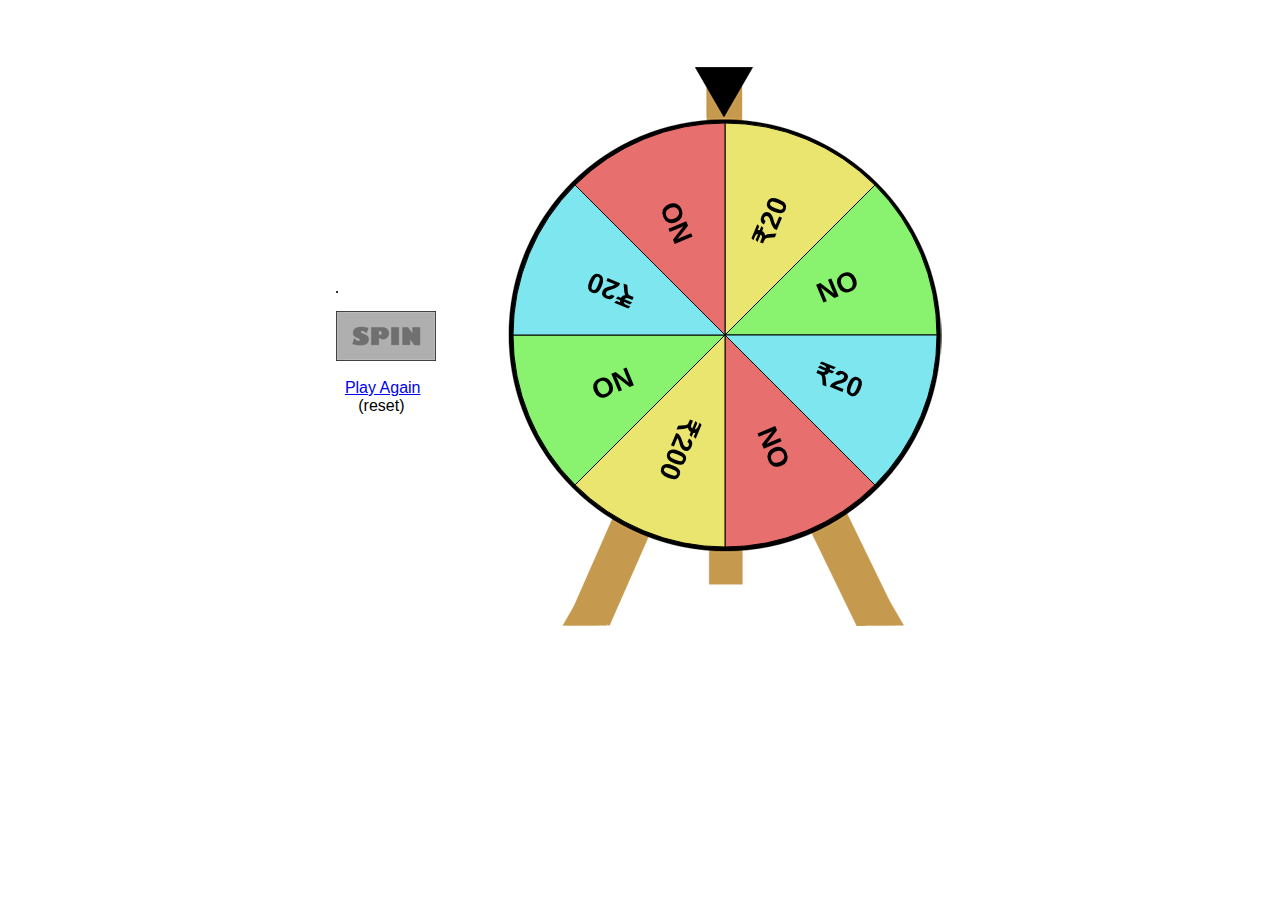
==== commit eb63abb3: "Update index.html" ====
--- a/index.html
+++ b/index.html
@@ -63,13 +63,13 @@
                 'textFontSize' : 28,    // Set font size as desired.
                 'segments'     :        // Define segments including colour and text.
                 [
-                   {'fillStyle' : '#eae56f', 'text' : 'YES'},
+                   {'fillStyle' : '#eae56f', 'text' : '₹20'},
                    {'fillStyle' : '#89f26e', 'text' : 'NO'},
-                   {'fillStyle' : '#7de6ef', 'text' : 'YES'},
+                   {'fillStyle' : '#7de6ef', 'text' : '₹20'},
                    {'fillStyle' : '#e7706f', 'text' : 'NO'},
-                   {'fillStyle' : '#eae56f', 'text' : 'YES'},
+                   {'fillStyle' : '#eae56f', 'text' : '₹200'},
                    {'fillStyle' : '#89f26e', 'text' : 'NO'},
-                   {'fillStyle' : '#7de6ef', 'text' : 'YES'},
+                   {'fillStyle' : '#7de6ef', 'text' : '₹20'},
                    {'fillStyle' : '#e7706f', 'text' : 'NO'}
                 ],
                 'animation' :           // Specify the animation to use.
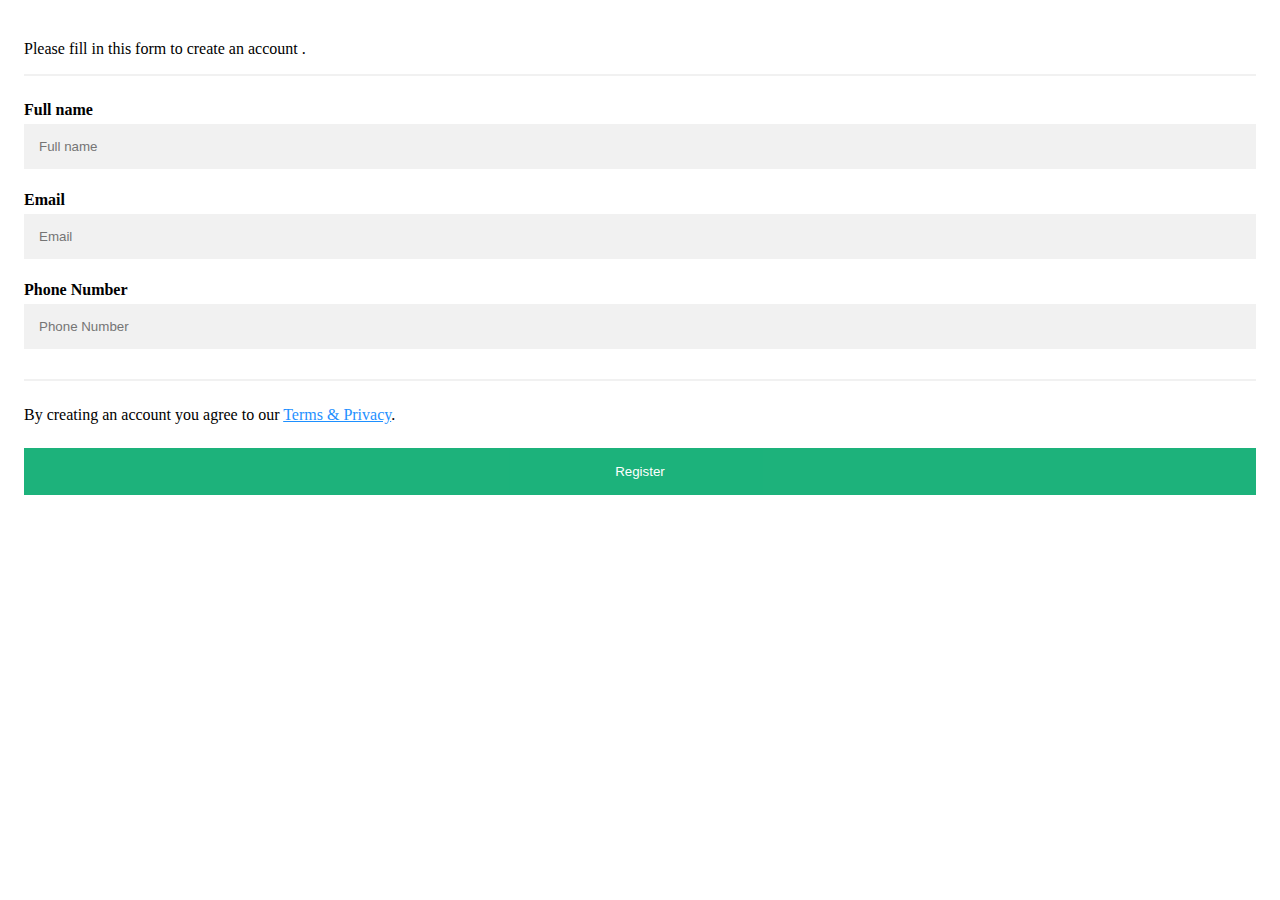
==== commit 420d72cd: "Add files via upload" ====
--- a/index.html
+++ b/index.html
@@ -1,172 +1,81 @@
-
-<html>
-    <head>
-        <title>Olans Winning Wheel</title>
-        <link rel="stylesheet" href="main.css" type="text/css" />
-        <script type="text/javascript" src="win.js"></script>
-        <script>/*!
-            * VERSION: 1.18.0
-            * DATE: 2015-09-05
-            * UPDATES AND DOCS AT: http://greensock.com
-            * 
-            * Includes all of the following: TweenLite, TweenMax, TimelineLite, TimelineMax, EasePack, CSSPlugin, RoundPropsPlugin, BezierPlugin, AttrPlugin, DirectionalRotationPlugin
-            *
-            * @license Copyright (c) 2008-2015, GreenSock. All rights reserved.
-            * This work is subject to the terms at http://greensock.com/standard-license or for
-            * Club GreenSock members, the software agreement that was issued with your membership.
-            * 
-            * @author: Jack Doyle, jack@greensock.com
-            **/
-           var _gsScope="undefined"!=typeof module&&module.exports&&"undefined"!=typeof global?global:this||window;(_gsScope._gsQueue||(_gsScope._gsQueue=[])).push(function(){"use strict";_gsScope._gsDefine("TweenMax",["core.Animation","core.SimpleTimeline","TweenLite"],function(t,e,i){var s=function(t){var e,i=[],s=t.length;for(e=0;e!==s;i.push(t[e++]));return i},r=function(t,e,i){var s,r,n=t.cycle;for(s in n)r=n[s],t[s]="function"==typeof r?r.call(e[i],i):r[i%r.length];delete t.cycle},n=function(t,e,s){i.call(this,t,e,s),this._cycle=0,this._yoyo=this.vars.yoyo===!0,this._repeat=this.vars.repeat||0,this._repeatDelay=this.vars.repeatDelay||0,this._dirty=!0,this.render=n.prototype.render},a=1e-10,o=i._internals,l=o.isSelector,h=o.isArray,_=n.prototype=i.to({},.1,{}),u=[];n.version="1.18.0",_.constructor=n,_.kill()._gc=!1,n.killTweensOf=n.killDelayedCallsTo=i.killTweensOf,n.getTweensOf=i.getTweensOf,n.lagSmoothing=i.lagSmoothing,n.ticker=i.ticker,n.render=i.render,_.invalidate=function(){return this._yoyo=this.vars.yoyo===!0,this._repeat=this.vars.repeat||0,this._repeatDelay=this.vars.repeatDelay||0,this._uncache(!0),i.prototype.invalidate.call(this)},_.updateTo=function(t,e){var s,r=this.ratio,n=this.vars.immediateRender||t.immediateRender;e&&this._startTime<this._timeline._time&&(this._startTime=this._timeline._time,this._uncache(!1),this._gc?this._enabled(!0,!1):this._timeline.insert(this,this._startTime-this._delay));for(s in t)this.vars[s]=t[s];if(this._initted||n)if(e)this._initted=!1,n&&this.render(0,!0,!0);else if(this._gc&&this._enabled(!0,!1),this._notifyPluginsOfEnabled&&this._firstPT&&i._onPluginEvent("_onDisable",this),this._time/this._duration>.998){var a=this._time;this.render(0,!0,!1),this._initted=!1,this.render(a,!0,!1)}else if(this._time>0||n){this._initted=!1,this._init();for(var o,l=1/(1-r),h=this._firstPT;h;)o=h.s+h.c,h.c*=l,h.s=o-h.c,h=h._next}return this},_.render=function(t,e,i){this._initted||0===this._duration&&this.vars.repeat&&this.invalidate();var s,r,n,l,h,_,u,c,f=this._dirty?this.totalDuration():this._totalDuration,p=this._time,m=this._totalTime,d=this._cycle,g=this._duration,v=this._rawPrevTime;if(t>=f?(this._totalTime=f,this._cycle=this._repeat,this._yoyo&&0!==(1&this._cycle)?(this._time=0,this.ratio=this._ease._calcEnd?this._ease.getRatio(0):0):(this._time=g,this.ratio=this._ease._calcEnd?this._ease.getRatio(1):1),this._reversed||(s=!0,r="onComplete",i=i||this._timeline.autoRemoveChildren),0===g&&(this._initted||!this.vars.lazy||i)&&(this._startTime===this._timeline._duration&&(t=0),(0===t||0>v||v===a)&&v!==t&&(i=!0,v>a&&(r="onReverseComplete")),this._rawPrevTime=c=!e||t||v===t?t:a)):1e-7>t?(this._totalTime=this._time=this._cycle=0,this.ratio=this._ease._calcEnd?this._ease.getRatio(0):0,(0!==m||0===g&&v>0)&&(r="onReverseComplete",s=this._reversed),0>t&&(this._active=!1,0===g&&(this._initted||!this.vars.lazy||i)&&(v>=0&&(i=!0),this._rawPrevTime=c=!e||t||v===t?t:a)),this._initted||(i=!0)):(this._totalTime=this._time=t,0!==this._repeat&&(l=g+this._repeatDelay,this._cycle=this._totalTime/l>>0,0!==this._cycle&&this._cycle===this._totalTime/l&&this._cycle--,this._time=this._totalTime-this._cycle*l,this._yoyo&&0!==(1&this._cycle)&&(this._time=g-this._time),this._time>g?this._time=g:0>this._time&&(this._time=0)),this._easeType?(h=this._time/g,_=this._easeType,u=this._easePower,(1===_||3===_&&h>=.5)&&(h=1-h),3===_&&(h*=2),1===u?h*=h:2===u?h*=h*h:3===u?h*=h*h*h:4===u&&(h*=h*h*h*h),this.ratio=1===_?1-h:2===_?h:.5>this._time/g?h/2:1-h/2):this.ratio=this._ease.getRatio(this._time/g)),p===this._time&&!i&&d===this._cycle)return m!==this._totalTime&&this._onUpdate&&(e||this._callback("onUpdate")),void 0;if(!this._initted){if(this._init(),!this._initted||this._gc)return;if(!i&&this._firstPT&&(this.vars.lazy!==!1&&this._duration||this.vars.lazy&&!this._duration))return this._time=p,this._totalTime=m,this._rawPrevTime=v,this._cycle=d,o.lazyTweens.push(this),this._lazy=[t,e],void 0;this._time&&!s?this.ratio=this._ease.getRatio(this._time/g):s&&this._ease._calcEnd&&(this.ratio=this._ease.getRatio(0===this._time?0:1))}for(this._lazy!==!1&&(this._lazy=!1),this._active||!this._paused&&this._time!==p&&t>=0&&(this._active=!0),0===m&&(2===this._initted&&t>0&&this._init(),this._startAt&&(t>=0?this._startAt.render(t,e,i):r||(r="_dummyGS")),this.vars.onStart&&(0!==this._totalTime||0===g)&&(e||this._callback("onStart"))),n=this._firstPT;n;)n.f?n.t[n.p](n.c*this.ratio+n.s):n.t[n.p]=n.c*this.ratio+n.s,n=n._next;this._onUpdate&&(0>t&&this._startAt&&this._startTime&&this._startAt.render(t,e,i),e||(this._totalTime!==m||s)&&this._callback("onUpdate")),this._cycle!==d&&(e||this._gc||this.vars.onRepeat&&this._callback("onRepeat")),r&&(!this._gc||i)&&(0>t&&this._startAt&&!this._onUpdate&&this._startTime&&this._startAt.render(t,e,i),s&&(this._timeline.autoRemoveChildren&&this._enabled(!1,!1),this._active=!1),!e&&this.vars[r]&&this._callback(r),0===g&&this._rawPrevTime===a&&c!==a&&(this._rawPrevTime=0))},n.to=function(t,e,i){return new n(t,e,i)},n.from=function(t,e,i){return i.runBackwards=!0,i.immediateRender=0!=i.immediateRender,new n(t,e,i)},n.fromTo=function(t,e,i,s){return s.startAt=i,s.immediateRender=0!=s.immediateRender&&0!=i.immediateRender,new n(t,e,s)},n.staggerTo=n.allTo=function(t,e,a,o,_,c,f){o=o||0;var p,m,d,g,v=a.delay||0,y=[],T=function(){a.onComplete&&a.onComplete.apply(a.onCompleteScope||this,arguments),_.apply(f||a.callbackScope||this,c||u)},x=a.cycle,w=a.startAt&&a.startAt.cycle;for(h(t)||("string"==typeof t&&(t=i.selector(t)||t),l(t)&&(t=s(t))),t=t||[],0>o&&(t=s(t),t.reverse(),o*=-1),p=t.length-1,d=0;p>=d;d++){m={};for(g in a)m[g]=a[g];if(x&&r(m,t,d),w){w=m.startAt={};for(g in a.startAt)w[g]=a.startAt[g];r(m.startAt,t,d)}m.delay=v,d===p&&_&&(m.onComplete=T),y[d]=new n(t[d],e,m),v+=o}return y},n.staggerFrom=n.allFrom=function(t,e,i,s,r,a,o){return i.runBackwards=!0,i.immediateRender=0!=i.immediateRender,n.staggerTo(t,e,i,s,r,a,o)},n.staggerFromTo=n.allFromTo=function(t,e,i,s,r,a,o,l){return s.startAt=i,s.immediateRender=0!=s.immediateRender&&0!=i.immediateRender,n.staggerTo(t,e,s,r,a,o,l)},n.delayedCall=function(t,e,i,s,r){return new n(e,0,{delay:t,onComplete:e,onCompleteParams:i,callbackScope:s,onReverseComplete:e,onReverseCompleteParams:i,immediateRender:!1,useFrames:r,overwrite:0})},n.set=function(t,e){return new n(t,0,e)},n.isTweening=function(t){return i.getTweensOf(t,!0).length>0};var c=function(t,e){for(var s=[],r=0,n=t._first;n;)n instanceof i?s[r++]=n:(e&&(s[r++]=n),s=s.concat(c(n,e)),r=s.length),n=n._next;return s},f=n.getAllTweens=function(e){return c(t._rootTimeline,e).concat(c(t._rootFramesTimeline,e))};n.killAll=function(t,i,s,r){null==i&&(i=!0),null==s&&(s=!0);var n,a,o,l=f(0!=r),h=l.length,_=i&&s&&r;for(o=0;h>o;o++)a=l[o],(_||a instanceof e||(n=a.target===a.vars.onComplete)&&s||i&&!n)&&(t?a.totalTime(a._reversed?0:a.totalDuration()):a._enabled(!1,!1))},n.killChildTweensOf=function(t,e){if(null!=t){var r,a,_,u,c,f=o.tweenLookup;if("string"==typeof t&&(t=i.selector(t)||t),l(t)&&(t=s(t)),h(t))for(u=t.length;--u>-1;)n.killChildTweensOf(t[u],e);else{r=[];for(_ in f)for(a=f[_].target.parentNode;a;)a===t&&(r=r.concat(f[_].tweens)),a=a.parentNode;for(c=r.length,u=0;c>u;u++)e&&r[u].totalTime(r[u].totalDuration()),r[u]._enabled(!1,!1)}}};var p=function(t,i,s,r){i=i!==!1,s=s!==!1,r=r!==!1;for(var n,a,o=f(r),l=i&&s&&r,h=o.length;--h>-1;)a=o[h],(l||a instanceof e||(n=a.target===a.vars.onComplete)&&s||i&&!n)&&a.paused(t)};return n.pauseAll=function(t,e,i){p(!0,t,e,i)},n.resumeAll=function(t,e,i){p(!1,t,e,i)},n.globalTimeScale=function(e){var s=t._rootTimeline,r=i.ticker.time;return arguments.length?(e=e||a,s._startTime=r-(r-s._startTime)*s._timeScale/e,s=t._rootFramesTimeline,r=i.ticker.frame,s._startTime=r-(r-s._startTime)*s._timeScale/e,s._timeScale=t._rootTimeline._timeScale=e,e):s._timeScale},_.progress=function(t){return arguments.length?this.totalTime(this.duration()*(this._yoyo&&0!==(1&this._cycle)?1-t:t)+this._cycle*(this._duration+this._repeatDelay),!1):this._time/this.duration()},_.totalProgress=function(t){return arguments.length?this.totalTime(this.totalDuration()*t,!1):this._totalTime/this.totalDuration()},_.time=function(t,e){return arguments.length?(this._dirty&&this.totalDuration(),t>this._duration&&(t=this._duration),this._yoyo&&0!==(1&this._cycle)?t=this._duration-t+this._cycle*(this._duration+this._repeatDelay):0!==this._repeat&&(t+=this._cycle*(this._duration+this._repeatDelay)),this.totalTime(t,e)):this._time},_.duration=function(e){return arguments.length?t.prototype.duration.call(this,e):this._duration},_.totalDuration=function(t){return arguments.length?-1===this._repeat?this:this.duration((t-this._repeat*this._repeatDelay)/(this._repeat+1)):(this._dirty&&(this._totalDuration=-1===this._repeat?999999999999:this._duration*(this._repeat+1)+this._repeatDelay*this._repeat,this._dirty=!1),this._totalDuration)},_.repeat=function(t){return arguments.length?(this._repeat=t,this._uncache(!0)):this._repeat},_.repeatDelay=function(t){return arguments.length?(this._repeatDelay=t,this._uncache(!0)):this._repeatDelay},_.yoyo=function(t){return arguments.length?(this._yoyo=t,this):this._yoyo},n},!0),_gsScope._gsDefine("TimelineLite",["core.Animation","core.SimpleTimeline","TweenLite"],function(t,e,i){var s=function(t){e.call(this,t),this._labels={},this.autoRemoveChildren=this.vars.autoRemoveChildren===!0,this.smoothChildTiming=this.vars.smoothChildTiming===!0,this._sortChildren=!0,this._onUpdate=this.vars.onUpdate;var i,s,r=this.vars;for(s in r)i=r[s],l(i)&&-1!==i.join("").indexOf("{self}")&&(r[s]=this._swapSelfInParams(i));l(r.tweens)&&this.add(r.tweens,0,r.align,r.stagger)},r=1e-10,n=i._internals,a=s._internals={},o=n.isSelector,l=n.isArray,h=n.lazyTweens,_=n.lazyRender,u=_gsScope._gsDefine.globals,c=function(t){var e,i={};for(e in t)i[e]=t[e];return i},f=function(t,e,i){var s,r,n=t.cycle;for(s in n)r=n[s],t[s]="function"==typeof r?r.call(e[i],i):r[i%r.length];delete t.cycle},p=a.pauseCallback=function(){},m=function(t){var e,i=[],s=t.length;for(e=0;e!==s;i.push(t[e++]));return i},d=s.prototype=new e;return s.version="1.18.0",d.constructor=s,d.kill()._gc=d._forcingPlayhead=d._hasPause=!1,d.to=function(t,e,s,r){var n=s.repeat&&u.TweenMax||i;return e?this.add(new n(t,e,s),r):this.set(t,s,r)},d.from=function(t,e,s,r){return this.add((s.repeat&&u.TweenMax||i).from(t,e,s),r)},d.fromTo=function(t,e,s,r,n){var a=r.repeat&&u.TweenMax||i;return e?this.add(a.fromTo(t,e,s,r),n):this.set(t,r,n)},d.staggerTo=function(t,e,r,n,a,l,h,_){var u,p,d=new s({onComplete:l,onCompleteParams:h,callbackScope:_,smoothChildTiming:this.smoothChildTiming}),g=r.cycle;for("string"==typeof t&&(t=i.selector(t)||t),t=t||[],o(t)&&(t=m(t)),n=n||0,0>n&&(t=m(t),t.reverse(),n*=-1),p=0;t.length>p;p++)u=c(r),u.startAt&&(u.startAt=c(u.startAt),u.startAt.cycle&&f(u.startAt,t,p)),g&&f(u,t,p),d.to(t[p],e,u,p*n);return this.add(d,a)},d.staggerFrom=function(t,e,i,s,r,n,a,o){return i.immediateRender=0!=i.immediateRender,i.runBackwards=!0,this.staggerTo(t,e,i,s,r,n,a,o)},d.staggerFromTo=function(t,e,i,s,r,n,a,o,l){return s.startAt=i,s.immediateRender=0!=s.immediateRender&&0!=i.immediateRender,this.staggerTo(t,e,s,r,n,a,o,l)},d.call=function(t,e,s,r){return this.add(i.delayedCall(0,t,e,s),r)},d.set=function(t,e,s){return s=this._parseTimeOrLabel(s,0,!0),null==e.immediateRender&&(e.immediateRender=s===this._time&&!this._paused),this.add(new i(t,0,e),s)},s.exportRoot=function(t,e){t=t||{},null==t.smoothChildTiming&&(t.smoothChildTiming=!0);var r,n,a=new s(t),o=a._timeline;for(null==e&&(e=!0),o._remove(a,!0),a._startTime=0,a._rawPrevTime=a._time=a._totalTime=o._time,r=o._first;r;)n=r._next,e&&r instanceof i&&r.target===r.vars.onComplete||a.add(r,r._startTime-r._delay),r=n;return o.add(a,0),a},d.add=function(r,n,a,o){var h,_,u,c,f,p;if("number"!=typeof n&&(n=this._parseTimeOrLabel(n,0,!0,r)),!(r instanceof t)){if(r instanceof Array||r&&r.push&&l(r)){for(a=a||"normal",o=o||0,h=n,_=r.length,u=0;_>u;u++)l(c=r[u])&&(c=new s({tweens:c})),this.add(c,h),"string"!=typeof c&&"function"!=typeof c&&("sequence"===a?h=c._startTime+c.totalDuration()/c._timeScale:"start"===a&&(c._startTime-=c.delay())),h+=o;return this._uncache(!0)}if("string"==typeof r)return this.addLabel(r,n);if("function"!=typeof r)throw"Cannot add "+r+" into the timeline; it is not a tween, timeline, function, or string.";r=i.delayedCall(0,r)}if(e.prototype.add.call(this,r,n),(this._gc||this._time===this._duration)&&!this._paused&&this._duration<this.duration())for(f=this,p=f.rawTime()>r._startTime;f._timeline;)p&&f._timeline.smoothChildTiming?f.totalTime(f._totalTime,!0):f._gc&&f._enabled(!0,!1),f=f._timeline;return this},d.remove=function(e){if(e instanceof t){this._remove(e,!1);var i=e._timeline=e.vars.useFrames?t._rootFramesTimeline:t._rootTimeline;return e._startTime=(e._paused?e._pauseTime:i._time)-(e._reversed?e.totalDuration()-e._totalTime:e._totalTime)/e._timeScale,this}if(e instanceof Array||e&&e.push&&l(e)){for(var s=e.length;--s>-1;)this.remove(e[s]);return this}return"string"==typeof e?this.removeLabel(e):this.kill(null,e)},d._remove=function(t,i){e.prototype._remove.call(this,t,i);var s=this._last;return s?this._time>s._startTime+s._totalDuration/s._timeScale&&(this._time=this.duration(),this._totalTime=this._totalDuration):this._time=this._totalTime=this._duration=this._totalDuration=0,this},d.append=function(t,e){return this.add(t,this._parseTimeOrLabel(null,e,!0,t))},d.insert=d.insertMultiple=function(t,e,i,s){return this.add(t,e||0,i,s)},d.appendMultiple=function(t,e,i,s){return this.add(t,this._parseTimeOrLabel(null,e,!0,t),i,s)},d.addLabel=function(t,e){return this._labels[t]=this._parseTimeOrLabel(e),this},d.addPause=function(t,e,s,r){var n=i.delayedCall(0,p,s,r||this);return n.vars.onComplete=n.vars.onReverseComplete=e,n.data="isPause",this._hasPause=!0,this.add(n,t)},d.removeLabel=function(t){return delete this._labels[t],this},d.getLabelTime=function(t){return null!=this._labels[t]?this._labels[t]:-1},d._parseTimeOrLabel=function(e,i,s,r){var n;if(r instanceof t&&r.timeline===this)this.remove(r);else if(r&&(r instanceof Array||r.push&&l(r)))for(n=r.length;--n>-1;)r[n]instanceof t&&r[n].timeline===this&&this.remove(r[n]);if("string"==typeof i)return this._parseTimeOrLabel(i,s&&"number"==typeof e&&null==this._labels[i]?e-this.duration():0,s);if(i=i||0,"string"!=typeof e||!isNaN(e)&&null==this._labels[e])null==e&&(e=this.duration());else{if(n=e.indexOf("="),-1===n)return null==this._labels[e]?s?this._labels[e]=this.duration()+i:i:this._labels[e]+i;i=parseInt(e.charAt(n-1)+"1",10)*Number(e.substr(n+1)),e=n>1?this._parseTimeOrLabel(e.substr(0,n-1),0,s):this.duration()}return Number(e)+i},d.seek=function(t,e){return this.totalTime("number"==typeof t?t:this._parseTimeOrLabel(t),e!==!1)},d.stop=function(){return this.paused(!0)},d.gotoAndPlay=function(t,e){return this.play(t,e)},d.gotoAndStop=function(t,e){return this.pause(t,e)},d.render=function(t,e,i){this._gc&&this._enabled(!0,!1);var s,n,a,o,l,u,c=this._dirty?this.totalDuration():this._totalDuration,f=this._time,p=this._startTime,m=this._timeScale,d=this._paused;if(t>=c)this._totalTime=this._time=c,this._reversed||this._hasPausedChild()||(n=!0,o="onComplete",l=!!this._timeline.autoRemoveChildren,0===this._duration&&(0===t||0>this._rawPrevTime||this._rawPrevTime===r)&&this._rawPrevTime!==t&&this._first&&(l=!0,this._rawPrevTime>r&&(o="onReverseComplete"))),this._rawPrevTime=this._duration||!e||t||this._rawPrevTime===t?t:r,t=c+1e-4;else if(1e-7>t)if(this._totalTime=this._time=0,(0!==f||0===this._duration&&this._rawPrevTime!==r&&(this._rawPrevTime>0||0>t&&this._rawPrevTime>=0))&&(o="onReverseComplete",n=this._reversed),0>t)this._active=!1,this._timeline.autoRemoveChildren&&this._reversed?(l=n=!0,o="onReverseComplete"):this._rawPrevTime>=0&&this._first&&(l=!0),this._rawPrevTime=t;else{if(this._rawPrevTime=this._duration||!e||t||this._rawPrevTime===t?t:r,0===t&&n)for(s=this._first;s&&0===s._startTime;)s._duration||(n=!1),s=s._next;t=0,this._initted||(l=!0)}else{if(this._hasPause&&!this._forcingPlayhead&&!e){if(t>=f)for(s=this._first;s&&t>=s._startTime&&!u;)s._duration||"isPause"!==s.data||s.ratio||0===s._startTime&&0===this._rawPrevTime||(u=s),s=s._next;else for(s=this._last;s&&s._startTime>=t&&!u;)s._duration||"isPause"===s.data&&s._rawPrevTime>0&&(u=s),s=s._prev;u&&(this._time=t=u._startTime,this._totalTime=t+this._cycle*(this._totalDuration+this._repeatDelay))}this._totalTime=this._time=this._rawPrevTime=t}if(this._time!==f&&this._first||i||l||u){if(this._initted||(this._initted=!0),this._active||!this._paused&&this._time!==f&&t>0&&(this._active=!0),0===f&&this.vars.onStart&&0!==this._time&&(e||this._callback("onStart")),this._time>=f)for(s=this._first;s&&(a=s._next,!this._paused||d);)(s._active||s._startTime<=this._time&&!s._paused&&!s._gc)&&(u===s&&this.pause(),s._reversed?s.render((s._dirty?s.totalDuration():s._totalDuration)-(t-s._startTime)*s._timeScale,e,i):s.render((t-s._startTime)*s._timeScale,e,i)),s=a;else for(s=this._last;s&&(a=s._prev,!this._paused||d);){if(s._active||f>=s._startTime&&!s._paused&&!s._gc){if(u===s){for(u=s._prev;u&&u.endTime()>this._time;)u.render(u._reversed?u.totalDuration()-(t-u._startTime)*u._timeScale:(t-u._startTime)*u._timeScale,e,i),u=u._prev;u=null,this.pause()}s._reversed?s.render((s._dirty?s.totalDuration():s._totalDuration)-(t-s._startTime)*s._timeScale,e,i):s.render((t-s._startTime)*s._timeScale,e,i)}s=a}this._onUpdate&&(e||(h.length&&_(),this._callback("onUpdate"))),o&&(this._gc||(p===this._startTime||m!==this._timeScale)&&(0===this._time||c>=this.totalDuration())&&(n&&(h.length&&_(),this._timeline.autoRemoveChildren&&this._enabled(!1,!1),this._active=!1),!e&&this.vars[o]&&this._callback(o)))}},d._hasPausedChild=function(){for(var t=this._first;t;){if(t._paused||t instanceof s&&t._hasPausedChild())return!0;t=t._next}return!1},d.getChildren=function(t,e,s,r){r=r||-9999999999;for(var n=[],a=this._first,o=0;a;)r>a._startTime||(a instanceof i?e!==!1&&(n[o++]=a):(s!==!1&&(n[o++]=a),t!==!1&&(n=n.concat(a.getChildren(!0,e,s)),o=n.length))),a=a._next;return n},d.getTweensOf=function(t,e){var s,r,n=this._gc,a=[],o=0;for(n&&this._enabled(!0,!0),s=i.getTweensOf(t),r=s.length;--r>-1;)(s[r].timeline===this||e&&this._contains(s[r]))&&(a[o++]=s[r]);return n&&this._enabled(!1,!0),a},d.recent=function(){return this._recent},d._contains=function(t){for(var e=t.timeline;e;){if(e===this)return!0;e=e.timeline}return!1},d.shiftChildren=function(t,e,i){i=i||0;for(var s,r=this._first,n=this._labels;r;)r._startTime>=i&&(r._startTime+=t),r=r._next;if(e)for(s in n)n[s]>=i&&(n[s]+=t);return this._uncache(!0)},d._kill=function(t,e){if(!t&&!e)return this._enabled(!1,!1);for(var i=e?this.getTweensOf(e):this.getChildren(!0,!0,!1),s=i.length,r=!1;--s>-1;)i[s]._kill(t,e)&&(r=!0);return r},d.clear=function(t){var e=this.getChildren(!1,!0,!0),i=e.length;for(this._time=this._totalTime=0;--i>-1;)e[i]._enabled(!1,!1);return t!==!1&&(this._labels={}),this._uncache(!0)},d.invalidate=function(){for(var e=this._first;e;)e.invalidate(),e=e._next;return t.prototype.invalidate.call(this)},d._enabled=function(t,i){if(t===this._gc)for(var s=this._first;s;)s._enabled(t,!0),s=s._next;return e.prototype._enabled.call(this,t,i)},d.totalTime=function(){this._forcingPlayhead=!0;var e=t.prototype.totalTime.apply(this,arguments);return this._forcingPlayhead=!1,e},d.duration=function(t){return arguments.length?(0!==this.duration()&&0!==t&&this.timeScale(this._duration/t),this):(this._dirty&&this.totalDuration(),this._duration)},d.totalDuration=function(t){if(!arguments.length){if(this._dirty){for(var e,i,s=0,r=this._last,n=999999999999;r;)e=r._prev,r._dirty&&r.totalDuration(),r._startTime>n&&this._sortChildren&&!r._paused?this.add(r,r._startTime-r._delay):n=r._startTime,0>r._startTime&&!r._paused&&(s-=r._startTime,this._timeline.smoothChildTiming&&(this._startTime+=r._startTime/this._timeScale),this.shiftChildren(-r._startTime,!1,-9999999999),n=0),i=r._startTime+r._totalDuration/r._timeScale,i>s&&(s=i),r=e;this._duration=this._totalDuration=s,this._dirty=!1}return this._totalDuration}return 0!==this.totalDuration()&&0!==t&&this.timeScale(this._totalDuration/t),this},d.paused=function(e){if(!e)for(var i=this._first,s=this._time;i;)i._startTime===s&&"isPause"===i.data&&(i._rawPrevTime=0),i=i._next;return t.prototype.paused.apply(this,arguments)},d.usesFrames=function(){for(var e=this._timeline;e._timeline;)e=e._timeline;return e===t._rootFramesTimeline},d.rawTime=function(){return this._paused?this._totalTime:(this._timeline.rawTime()-this._startTime)*this._timeScale},s},!0),_gsScope._gsDefine("TimelineMax",["TimelineLite","TweenLite","easing.Ease"],function(t,e,i){var s=function(e){t.call(this,e),this._repeat=this.vars.repeat||0,this._repeatDelay=this.vars.repeatDelay||0,this._cycle=0,this._yoyo=this.vars.yoyo===!0,this._dirty=!0},r=1e-10,n=e._internals,a=n.lazyTweens,o=n.lazyRender,l=new i(null,null,1,0),h=s.prototype=new t;return h.constructor=s,h.kill()._gc=!1,s.version="1.18.0",h.invalidate=function(){return this._yoyo=this.vars.yoyo===!0,this._repeat=this.vars.repeat||0,this._repeatDelay=this.vars.repeatDelay||0,this._uncache(!0),t.prototype.invalidate.call(this)},h.addCallback=function(t,i,s,r){return this.add(e.delayedCall(0,t,s,r),i)},h.removeCallback=function(t,e){if(t)if(null==e)this._kill(null,t);else for(var i=this.getTweensOf(t,!1),s=i.length,r=this._parseTimeOrLabel(e);--s>-1;)i[s]._startTime===r&&i[s]._enabled(!1,!1);return this},h.removePause=function(e){return this.removeCallback(t._internals.pauseCallback,e)},h.tweenTo=function(t,i){i=i||{};var s,r,n,a={ease:l,useFrames:this.usesFrames(),immediateRender:!1};for(r in i)a[r]=i[r];return a.time=this._parseTimeOrLabel(t),s=Math.abs(Number(a.time)-this._time)/this._timeScale||.001,n=new e(this,s,a),a.onStart=function(){n.target.paused(!0),n.vars.time!==n.target.time()&&s===n.duration()&&n.duration(Math.abs(n.vars.time-n.target.time())/n.target._timeScale),i.onStart&&n._callback("onStart")},n},h.tweenFromTo=function(t,e,i){i=i||{},t=this._parseTimeOrLabel(t),i.startAt={onComplete:this.seek,onCompleteParams:[t],callbackScope:this},i.immediateRender=i.immediateRender!==!1;var s=this.tweenTo(e,i);return s.duration(Math.abs(s.vars.time-t)/this._timeScale||.001)},h.render=function(t,e,i){this._gc&&this._enabled(!0,!1);var s,n,l,h,_,u,c,f=this._dirty?this.totalDuration():this._totalDuration,p=this._duration,m=this._time,d=this._totalTime,g=this._startTime,v=this._timeScale,y=this._rawPrevTime,T=this._paused,x=this._cycle;if(t>=f)this._locked||(this._totalTime=f,this._cycle=this._repeat),this._reversed||this._hasPausedChild()||(n=!0,h="onComplete",_=!!this._timeline.autoRemoveChildren,0===this._duration&&(0===t||0>y||y===r)&&y!==t&&this._first&&(_=!0,y>r&&(h="onReverseComplete"))),this._rawPrevTime=this._duration||!e||t||this._rawPrevTime===t?t:r,this._yoyo&&0!==(1&this._cycle)?this._time=t=0:(this._time=p,t=p+1e-4);else if(1e-7>t)if(this._locked||(this._totalTime=this._cycle=0),this._time=0,(0!==m||0===p&&y!==r&&(y>0||0>t&&y>=0)&&!this._locked)&&(h="onReverseComplete",n=this._reversed),0>t)this._active=!1,this._timeline.autoRemoveChildren&&this._reversed?(_=n=!0,h="onReverseComplete"):y>=0&&this._first&&(_=!0),this._rawPrevTime=t;else{if(this._rawPrevTime=p||!e||t||this._rawPrevTime===t?t:r,0===t&&n)for(s=this._first;s&&0===s._startTime;)s._duration||(n=!1),s=s._next;t=0,this._initted||(_=!0)}else if(0===p&&0>y&&(_=!0),this._time=this._rawPrevTime=t,this._locked||(this._totalTime=t,0!==this._repeat&&(u=p+this._repeatDelay,this._cycle=this._totalTime/u>>0,0!==this._cycle&&this._cycle===this._totalTime/u&&this._cycle--,this._time=this._totalTime-this._cycle*u,this._yoyo&&0!==(1&this._cycle)&&(this._time=p-this._time),this._time>p?(this._time=p,t=p+1e-4):0>this._time?this._time=t=0:t=this._time)),this._hasPause&&!this._forcingPlayhead&&!e){if(t=this._time,t>=m)for(s=this._first;s&&t>=s._startTime&&!c;)s._duration||"isPause"!==s.data||s.ratio||0===s._startTime&&0===this._rawPrevTime||(c=s),s=s._next;else for(s=this._last;s&&s._startTime>=t&&!c;)s._duration||"isPause"===s.data&&s._rawPrevTime>0&&(c=s),s=s._prev;c&&(this._time=t=c._startTime,this._totalTime=t+this._cycle*(this._totalDuration+this._repeatDelay))}if(this._cycle!==x&&!this._locked){var w=this._yoyo&&0!==(1&x),b=w===(this._yoyo&&0!==(1&this._cycle)),P=this._totalTime,k=this._cycle,S=this._rawPrevTime,R=this._time;if(this._totalTime=x*p,x>this._cycle?w=!w:this._totalTime+=p,this._time=m,this._rawPrevTime=0===p?y-1e-4:y,this._cycle=x,this._locked=!0,m=w?0:p,this.render(m,e,0===p),e||this._gc||this.vars.onRepeat&&this._callback("onRepeat"),b&&(m=w?p+1e-4:-1e-4,this.render(m,!0,!1)),this._locked=!1,this._paused&&!T)return;this._time=R,this._totalTime=P,this._cycle=k,this._rawPrevTime=S}if(!(this._time!==m&&this._first||i||_||c))return d!==this._totalTime&&this._onUpdate&&(e||this._callback("onUpdate")),void 0;if(this._initted||(this._initted=!0),this._active||!this._paused&&this._totalTime!==d&&t>0&&(this._active=!0),0===d&&this.vars.onStart&&0!==this._totalTime&&(e||this._callback("onStart")),this._time>=m)for(s=this._first;s&&(l=s._next,!this._paused||T);)(s._active||s._startTime<=this._time&&!s._paused&&!s._gc)&&(c===s&&this.pause(),s._reversed?s.render((s._dirty?s.totalDuration():s._totalDuration)-(t-s._startTime)*s._timeScale,e,i):s.render((t-s._startTime)*s._timeScale,e,i)),s=l;else for(s=this._last;s&&(l=s._prev,!this._paused||T);){if(s._active||m>=s._startTime&&!s._paused&&!s._gc){if(c===s){for(c=s._prev;c&&c.endTime()>this._time;)c.render(c._reversed?c.totalDuration()-(t-c._startTime)*c._timeScale:(t-c._startTime)*c._timeScale,e,i),c=c._prev;c=null,this.pause()}s._reversed?s.render((s._dirty?s.totalDuration():s._totalDuration)-(t-s._startTime)*s._timeScale,e,i):s.render((t-s._startTime)*s._timeScale,e,i)}s=l}this._onUpdate&&(e||(a.length&&o(),this._callback("onUpdate"))),h&&(this._locked||this._gc||(g===this._startTime||v!==this._timeScale)&&(0===this._time||f>=this.totalDuration())&&(n&&(a.length&&o(),this._timeline.autoRemoveChildren&&this._enabled(!1,!1),this._active=!1),!e&&this.vars[h]&&this._callback(h)))},h.getActive=function(t,e,i){null==t&&(t=!0),null==e&&(e=!0),null==i&&(i=!1);var s,r,n=[],a=this.getChildren(t,e,i),o=0,l=a.length;for(s=0;l>s;s++)r=a[s],r.isActive()&&(n[o++]=r);return n},h.getLabelAfter=function(t){t||0!==t&&(t=this._time);var e,i=this.getLabelsArray(),s=i.length;for(e=0;s>e;e++)if(i[e].time>t)return i[e].name;return null},h.getLabelBefore=function(t){null==t&&(t=this._time);for(var e=this.getLabelsArray(),i=e.length;--i>-1;)if(t>e[i].time)return e[i].name;return null},h.getLabelsArray=function(){var t,e=[],i=0;for(t in this._labels)e[i++]={time:this._labels[t],name:t};return e.sort(function(t,e){return t.time-e.time}),e},h.progress=function(t,e){return arguments.length?this.totalTime(this.duration()*(this._yoyo&&0!==(1&this._cycle)?1-t:t)+this._cycle*(this._duration+this._repeatDelay),e):this._time/this.duration()},h.totalProgress=function(t,e){return arguments.length?this.totalTime(this.totalDuration()*t,e):this._totalTime/this.totalDuration()},h.totalDuration=function(e){return arguments.length?-1===this._repeat?this:this.duration((e-this._repeat*this._repeatDelay)/(this._repeat+1)):(this._dirty&&(t.prototype.totalDuration.call(this),this._totalDuration=-1===this._repeat?999999999999:this._duration*(this._repeat+1)+this._repeatDelay*this._repeat),this._totalDuration)},h.time=function(t,e){return arguments.length?(this._dirty&&this.totalDuration(),t>this._duration&&(t=this._duration),this._yoyo&&0!==(1&this._cycle)?t=this._duration-t+this._cycle*(this._duration+this._repeatDelay):0!==this._repeat&&(t+=this._cycle*(this._duration+this._repeatDelay)),this.totalTime(t,e)):this._time},h.repeat=function(t){return arguments.length?(this._repeat=t,this._uncache(!0)):this._repeat},h.repeatDelay=function(t){return arguments.length?(this._repeatDelay=t,this._uncache(!0)):this._repeatDelay},h.yoyo=function(t){return arguments.length?(this._yoyo=t,this):this._yoyo},h.currentLabel=function(t){return arguments.length?this.seek(t,!0):this.getLabelBefore(this._time+1e-8)},s},!0),function(){var t=180/Math.PI,e=[],i=[],s=[],r={},n=_gsScope._gsDefine.globals,a=function(t,e,i,s){this.a=t,this.b=e,this.c=i,this.d=s,this.da=s-t,this.ca=i-t,this.ba=e-t},o=",x,y,z,left,top,right,bottom,marginTop,marginLeft,marginRight,marginBottom,paddingLeft,paddingTop,paddingRight,paddingBottom,backgroundPosition,backgroundPosition_y,",l=function(t,e,i,s){var r={a:t},n={},a={},o={c:s},l=(t+e)/2,h=(e+i)/2,_=(i+s)/2,u=(l+h)/2,c=(h+_)/2,f=(c-u)/8;return r.b=l+(t-l)/4,n.b=u+f,r.c=n.a=(r.b+n.b)/2,n.c=a.a=(u+c)/2,a.b=c-f,o.b=_+(s-_)/4,a.c=o.a=(a.b+o.b)/2,[r,n,a,o]},h=function(t,r,n,a,o){var h,_,u,c,f,p,m,d,g,v,y,T,x,w=t.length-1,b=0,P=t[0].a;for(h=0;w>h;h++)f=t[b],_=f.a,u=f.d,c=t[b+1].d,o?(y=e[h],T=i[h],x=.25*(T+y)*r/(a?.5:s[h]||.5),p=u-(u-_)*(a?.5*r:0!==y?x/y:0),m=u+(c-u)*(a?.5*r:0!==T?x/T:0),d=u-(p+((m-p)*(3*y/(y+T)+.5)/4||0))):(p=u-.5*(u-_)*r,m=u+.5*(c-u)*r,d=u-(p+m)/2),p+=d,m+=d,f.c=g=p,f.b=0!==h?P:P=f.a+.6*(f.c-f.a),f.da=u-_,f.ca=g-_,f.ba=P-_,n?(v=l(_,P,g,u),t.splice(b,1,v[0],v[1],v[2],v[3]),b+=4):b++,P=m;f=t[b],f.b=P,f.c=P+.4*(f.d-P),f.da=f.d-f.a,f.ca=f.c-f.a,f.ba=P-f.a,n&&(v=l(f.a,P,f.c,f.d),t.splice(b,1,v[0],v[1],v[2],v[3]))},_=function(t,s,r,n){var o,l,h,_,u,c,f=[];if(n)for(t=[n].concat(t),l=t.length;--l>-1;)"string"==typeof(c=t[l][s])&&"="===c.charAt(1)&&(t[l][s]=n[s]+Number(c.charAt(0)+c.substr(2)));if(o=t.length-2,0>o)return f[0]=new a(t[0][s],0,0,t[-1>o?0:1][s]),f;for(l=0;o>l;l++)h=t[l][s],_=t[l+1][s],f[l]=new a(h,0,0,_),r&&(u=t[l+2][s],e[l]=(e[l]||0)+(_-h)*(_-h),i[l]=(i[l]||0)+(u-_)*(u-_));return f[l]=new a(t[l][s],0,0,t[l+1][s]),f},u=function(t,n,a,l,u,c){var f,p,m,d,g,v,y,T,x={},w=[],b=c||t[0];u="string"==typeof u?","+u+",":o,null==n&&(n=1);for(p in t[0])w.push(p);if(t.length>1){for(T=t[t.length-1],y=!0,f=w.length;--f>-1;)if(p=w[f],Math.abs(b[p]-T[p])>.05){y=!1;break}y&&(t=t.concat(),c&&t.unshift(c),t.push(t[1]),c=t[t.length-3])}for(e.length=i.length=s.length=0,f=w.length;--f>-1;)p=w[f],r[p]=-1!==u.indexOf(","+p+","),x[p]=_(t,p,r[p],c);for(f=e.length;--f>-1;)e[f]=Math.sqrt(e[f]),i[f]=Math.sqrt(i[f]);if(!l){for(f=w.length;--f>-1;)if(r[p])for(m=x[w[f]],v=m.length-1,d=0;v>d;d++)g=m[d+1].da/i[d]+m[d].da/e[d],s[d]=(s[d]||0)+g*g;for(f=s.length;--f>-1;)s[f]=Math.sqrt(s[f])}for(f=w.length,d=a?4:1;--f>-1;)p=w[f],m=x[p],h(m,n,a,l,r[p]),y&&(m.splice(0,d),m.splice(m.length-d,d));return x},c=function(t,e,i){e=e||"soft";var s,r,n,o,l,h,_,u,c,f,p,m={},d="cubic"===e?3:2,g="soft"===e,v=[];if(g&&i&&(t=[i].concat(t)),null==t||d+1>t.length)throw"invalid Bezier data";for(c in t[0])v.push(c);for(h=v.length;--h>-1;){for(c=v[h],m[c]=l=[],f=0,u=t.length,_=0;u>_;_++)s=null==i?t[_][c]:"string"==typeof(p=t[_][c])&&"="===p.charAt(1)?i[c]+Number(p.charAt(0)+p.substr(2)):Number(p),g&&_>1&&u-1>_&&(l[f++]=(s+l[f-2])/2),l[f++]=s;for(u=f-d+1,f=0,_=0;u>_;_+=d)s=l[_],r=l[_+1],n=l[_+2],o=2===d?0:l[_+3],l[f++]=p=3===d?new a(s,r,n,o):new a(s,(2*r+s)/3,(2*r+n)/3,n);l.length=f}return m},f=function(t,e,i){for(var s,r,n,a,o,l,h,_,u,c,f,p=1/i,m=t.length;--m>-1;)for(c=t[m],n=c.a,a=c.d-n,o=c.c-n,l=c.b-n,s=r=0,_=1;i>=_;_++)h=p*_,u=1-h,s=r-(r=(h*h*a+3*u*(h*o+u*l))*h),f=m*i+_-1,e[f]=(e[f]||0)+s*s},p=function(t,e){e=e>>0||6;var i,s,r,n,a=[],o=[],l=0,h=0,_=e-1,u=[],c=[];for(i in t)f(t[i],a,e);for(r=a.length,s=0;r>s;s++)l+=Math.sqrt(a[s]),n=s%e,c[n]=l,n===_&&(h+=l,n=s/e>>0,u[n]=c,o[n]=h,l=0,c=[]);return{length:h,lengths:o,segments:u}},m=_gsScope._gsDefine.plugin({propName:"bezier",priority:-1,version:"1.3.4",API:2,global:!0,init:function(t,e,i){this._target=t,e instanceof Array&&(e={values:e}),this._func={},this._round={},this._props=[],this._timeRes=null==e.timeResolution?6:parseInt(e.timeResolution,10);var s,r,n,a,o,l=e.values||[],h={},_=l[0],f=e.autoRotate||i.vars.orientToBezier;this._autoRotate=f?f instanceof Array?f:[["x","y","rotation",f===!0?0:Number(f)||0]]:null;
-           for(s in _)this._props.push(s);for(n=this._props.length;--n>-1;)s=this._props[n],this._overwriteProps.push(s),r=this._func[s]="function"==typeof t[s],h[s]=r?t[s.indexOf("set")||"function"!=typeof t["get"+s.substr(3)]?s:"get"+s.substr(3)]():parseFloat(t[s]),o||h[s]!==l[0][s]&&(o=h);if(this._beziers="cubic"!==e.type&&"quadratic"!==e.type&&"soft"!==e.type?u(l,isNaN(e.curviness)?1:e.curviness,!1,"thruBasic"===e.type,e.correlate,o):c(l,e.type,h),this._segCount=this._beziers[s].length,this._timeRes){var m=p(this._beziers,this._timeRes);this._length=m.length,this._lengths=m.lengths,this._segments=m.segments,this._l1=this._li=this._s1=this._si=0,this._l2=this._lengths[0],this._curSeg=this._segments[0],this._s2=this._curSeg[0],this._prec=1/this._curSeg.length}if(f=this._autoRotate)for(this._initialRotations=[],f[0]instanceof Array||(this._autoRotate=f=[f]),n=f.length;--n>-1;){for(a=0;3>a;a++)s=f[n][a],this._func[s]="function"==typeof t[s]?t[s.indexOf("set")||"function"!=typeof t["get"+s.substr(3)]?s:"get"+s.substr(3)]:!1;s=f[n][2],this._initialRotations[n]=this._func[s]?this._func[s].call(this._target):this._target[s]}return this._startRatio=i.vars.runBackwards?1:0,!0},set:function(e){var i,s,r,n,a,o,l,h,_,u,c=this._segCount,f=this._func,p=this._target,m=e!==this._startRatio;if(this._timeRes){if(_=this._lengths,u=this._curSeg,e*=this._length,r=this._li,e>this._l2&&c-1>r){for(h=c-1;h>r&&e>=(this._l2=_[++r]););this._l1=_[r-1],this._li=r,this._curSeg=u=this._segments[r],this._s2=u[this._s1=this._si=0]}else if(this._l1>e&&r>0){for(;r>0&&(this._l1=_[--r])>=e;);0===r&&this._l1>e?this._l1=0:r++,this._l2=_[r],this._li=r,this._curSeg=u=this._segments[r],this._s1=u[(this._si=u.length-1)-1]||0,this._s2=u[this._si]}if(i=r,e-=this._l1,r=this._si,e>this._s2&&u.length-1>r){for(h=u.length-1;h>r&&e>=(this._s2=u[++r]););this._s1=u[r-1],this._si=r}else if(this._s1>e&&r>0){for(;r>0&&(this._s1=u[--r])>=e;);0===r&&this._s1>e?this._s1=0:r++,this._s2=u[r],this._si=r}o=(r+(e-this._s1)/(this._s2-this._s1))*this._prec}else i=0>e?0:e>=1?c-1:c*e>>0,o=(e-i*(1/c))*c;for(s=1-o,r=this._props.length;--r>-1;)n=this._props[r],a=this._beziers[n][i],l=(o*o*a.da+3*s*(o*a.ca+s*a.ba))*o+a.a,this._round[n]&&(l=Math.round(l)),f[n]?p[n](l):p[n]=l;if(this._autoRotate){var d,g,v,y,T,x,w,b=this._autoRotate;for(r=b.length;--r>-1;)n=b[r][2],x=b[r][3]||0,w=b[r][4]===!0?1:t,a=this._beziers[b[r][0]],d=this._beziers[b[r][1]],a&&d&&(a=a[i],d=d[i],g=a.a+(a.b-a.a)*o,y=a.b+(a.c-a.b)*o,g+=(y-g)*o,y+=(a.c+(a.d-a.c)*o-y)*o,v=d.a+(d.b-d.a)*o,T=d.b+(d.c-d.b)*o,v+=(T-v)*o,T+=(d.c+(d.d-d.c)*o-T)*o,l=m?Math.atan2(T-v,y-g)*w+x:this._initialRotations[r],f[n]?p[n](l):p[n]=l)}}}),d=m.prototype;m.bezierThrough=u,m.cubicToQuadratic=l,m._autoCSS=!0,m.quadraticToCubic=function(t,e,i){return new a(t,(2*e+t)/3,(2*e+i)/3,i)},m._cssRegister=function(){var t=n.CSSPlugin;if(t){var e=t._internals,i=e._parseToProxy,s=e._setPluginRatio,r=e.CSSPropTween;e._registerComplexSpecialProp("bezier",{parser:function(t,e,n,a,o,l){e instanceof Array&&(e={values:e}),l=new m;var h,_,u,c=e.values,f=c.length-1,p=[],d={};if(0>f)return o;for(h=0;f>=h;h++)u=i(t,c[h],a,o,l,f!==h),p[h]=u.end;for(_ in e)d[_]=e[_];return d.values=p,o=new r(t,"bezier",0,0,u.pt,2),o.data=u,o.plugin=l,o.setRatio=s,0===d.autoRotate&&(d.autoRotate=!0),!d.autoRotate||d.autoRotate instanceof Array||(h=d.autoRotate===!0?0:Number(d.autoRotate),d.autoRotate=null!=u.end.left?[["left","top","rotation",h,!1]]:null!=u.end.x?[["x","y","rotation",h,!1]]:!1),d.autoRotate&&(a._transform||a._enableTransforms(!1),u.autoRotate=a._target._gsTransform),l._onInitTween(u.proxy,d,a._tween),o}})}},d._roundProps=function(t,e){for(var i=this._overwriteProps,s=i.length;--s>-1;)(t[i[s]]||t.bezier||t.bezierThrough)&&(this._round[i[s]]=e)},d._kill=function(t){var e,i,s=this._props;for(e in this._beziers)if(e in t)for(delete this._beziers[e],delete this._func[e],i=s.length;--i>-1;)s[i]===e&&s.splice(i,1);return this._super._kill.call(this,t)}}(),_gsScope._gsDefine("plugins.CSSPlugin",["plugins.TweenPlugin","TweenLite"],function(t,e){var i,s,r,n,a=function(){t.call(this,"css"),this._overwriteProps.length=0,this.setRatio=a.prototype.setRatio},o=_gsScope._gsDefine.globals,l={},h=a.prototype=new t("css");h.constructor=a,a.version="1.18.0",a.API=2,a.defaultTransformPerspective=0,a.defaultSkewType="compensated",a.defaultSmoothOrigin=!0,h="px",a.suffixMap={top:h,right:h,bottom:h,left:h,width:h,height:h,fontSize:h,padding:h,margin:h,perspective:h,lineHeight:""};var _,u,c,f,p,m,d=/(?:\d|\-\d|\.\d|\-\.\d)+/g,g=/(?:\d|\-\d|\.\d|\-\.\d|\+=\d|\-=\d|\+=.\d|\-=\.\d)+/g,v=/(?:\+=|\-=|\-|\b)[\d\-\.]+[a-zA-Z0-9]*(?:%|\b)/gi,y=/(?![+-]?\d*\.?\d+|[+-]|e[+-]\d+)[^0-9]/g,T=/(?:\d|\-|\+|=|#|\.)*/g,x=/opacity *= *([^)]*)/i,w=/opacity:([^;]*)/i,b=/alpha\(opacity *=.+?\)/i,P=/^(rgb|hsl)/,k=/([A-Z])/g,S=/-([a-z])/gi,R=/(^(?:url\(\"|url\())|(?:(\"\))$|\)$)/gi,O=function(t,e){return e.toUpperCase()},A=/(?:Left|Right|Width)/i,C=/(M11|M12|M21|M22)=[\d\-\.e]+/gi,D=/progid\:DXImageTransform\.Microsoft\.Matrix\(.+?\)/i,M=/,(?=[^\)]*(?:\(|$))/gi,z=Math.PI/180,F=180/Math.PI,I={},E=document,N=function(t){return E.createElementNS?E.createElementNS("http://www.w3.org/1999/xhtml",t):E.createElement(t)},L=N("div"),X=N("img"),B=a._internals={_specialProps:l},j=navigator.userAgent,Y=function(){var t=j.indexOf("Android"),e=N("a");return c=-1!==j.indexOf("Safari")&&-1===j.indexOf("Chrome")&&(-1===t||Number(j.substr(t+8,1))>3),p=c&&6>Number(j.substr(j.indexOf("Version/")+8,1)),f=-1!==j.indexOf("Firefox"),(/MSIE ([0-9]{1,}[\.0-9]{0,})/.exec(j)||/Trident\/.*rv:([0-9]{1,}[\.0-9]{0,})/.exec(j))&&(m=parseFloat(RegExp.$1)),e?(e.style.cssText="top:1px;opacity:.55;",/^0.55/.test(e.style.opacity)):!1}(),U=function(t){return x.test("string"==typeof t?t:(t.currentStyle?t.currentStyle.filter:t.style.filter)||"")?parseFloat(RegExp.$1)/100:1},q=function(t){window.console&&console.log(t)},V="",G="",W=function(t,e){e=e||L;var i,s,r=e.style;if(void 0!==r[t])return t;for(t=t.charAt(0).toUpperCase()+t.substr(1),i=["O","Moz","ms","Ms","Webkit"],s=5;--s>-1&&void 0===r[i[s]+t];);return s>=0?(G=3===s?"ms":i[s],V="-"+G.toLowerCase()+"-",G+t):null},Z=E.defaultView?E.defaultView.getComputedStyle:function(){},Q=a.getStyle=function(t,e,i,s,r){var n;return Y||"opacity"!==e?(!s&&t.style[e]?n=t.style[e]:(i=i||Z(t))?n=i[e]||i.getPropertyValue(e)||i.getPropertyValue(e.replace(k,"-$1").toLowerCase()):t.currentStyle&&(n=t.currentStyle[e]),null==r||n&&"none"!==n&&"auto"!==n&&"auto auto"!==n?n:r):U(t)},$=B.convertToPixels=function(t,i,s,r,n){if("px"===r||!r)return s;if("auto"===r||!s)return 0;var o,l,h,_=A.test(i),u=t,c=L.style,f=0>s;if(f&&(s=-s),"%"===r&&-1!==i.indexOf("border"))o=s/100*(_?t.clientWidth:t.clientHeight);else{if(c.cssText="border:0 solid red;position:"+Q(t,"position")+";line-height:0;","%"!==r&&u.appendChild&&"v"!==r.charAt(0)&&"rem"!==r)c[_?"borderLeftWidth":"borderTopWidth"]=s+r;else{if(u=t.parentNode||E.body,l=u._gsCache,h=e.ticker.frame,l&&_&&l.time===h)return l.width*s/100;c[_?"width":"height"]=s+r}u.appendChild(L),o=parseFloat(L[_?"offsetWidth":"offsetHeight"]),u.removeChild(L),_&&"%"===r&&a.cacheWidths!==!1&&(l=u._gsCache=u._gsCache||{},l.time=h,l.width=100*(o/s)),0!==o||n||(o=$(t,i,s,r,!0))}return f?-o:o},H=B.calculateOffset=function(t,e,i){if("absolute"!==Q(t,"position",i))return 0;var s="left"===e?"Left":"Top",r=Q(t,"margin"+s,i);return t["offset"+s]-($(t,e,parseFloat(r),r.replace(T,""))||0)},K=function(t,e){var i,s,r,n={};if(e=e||Z(t,null))if(i=e.length)for(;--i>-1;)r=e[i],(-1===r.indexOf("-transform")||ke===r)&&(n[r.replace(S,O)]=e.getPropertyValue(r));else for(i in e)(-1===i.indexOf("Transform")||Pe===i)&&(n[i]=e[i]);else if(e=t.currentStyle||t.style)for(i in e)"string"==typeof i&&void 0===n[i]&&(n[i.replace(S,O)]=e[i]);return Y||(n.opacity=U(t)),s=Ne(t,e,!1),n.rotation=s.rotation,n.skewX=s.skewX,n.scaleX=s.scaleX,n.scaleY=s.scaleY,n.x=s.x,n.y=s.y,Re&&(n.z=s.z,n.rotationX=s.rotationX,n.rotationY=s.rotationY,n.scaleZ=s.scaleZ),n.filters&&delete n.filters,n},J=function(t,e,i,s,r){var n,a,o,l={},h=t.style;for(a in i)"cssText"!==a&&"length"!==a&&isNaN(a)&&(e[a]!==(n=i[a])||r&&r[a])&&-1===a.indexOf("Origin")&&("number"==typeof n||"string"==typeof n)&&(l[a]="auto"!==n||"left"!==a&&"top"!==a?""!==n&&"auto"!==n&&"none"!==n||"string"!=typeof e[a]||""===e[a].replace(y,"")?n:0:H(t,a),void 0!==h[a]&&(o=new pe(h,a,h[a],o)));if(s)for(a in s)"className"!==a&&(l[a]=s[a]);return{difs:l,firstMPT:o}},te={width:["Left","Right"],height:["Top","Bottom"]},ee=["marginLeft","marginRight","marginTop","marginBottom"],ie=function(t,e,i){var s=parseFloat("width"===e?t.offsetWidth:t.offsetHeight),r=te[e],n=r.length;for(i=i||Z(t,null);--n>-1;)s-=parseFloat(Q(t,"padding"+r[n],i,!0))||0,s-=parseFloat(Q(t,"border"+r[n]+"Width",i,!0))||0;return s},se=function(t,e){if("contain"===t||"auto"===t||"auto auto"===t)return t+" ";(null==t||""===t)&&(t="0 0");var i=t.split(" "),s=-1!==t.indexOf("left")?"0%":-1!==t.indexOf("right")?"100%":i[0],r=-1!==t.indexOf("top")?"0%":-1!==t.indexOf("bottom")?"100%":i[1];return null==r?r="center"===s?"50%":"0":"center"===r&&(r="50%"),("center"===s||isNaN(parseFloat(s))&&-1===(s+"").indexOf("="))&&(s="50%"),t=s+" "+r+(i.length>2?" "+i[2]:""),e&&(e.oxp=-1!==s.indexOf("%"),e.oyp=-1!==r.indexOf("%"),e.oxr="="===s.charAt(1),e.oyr="="===r.charAt(1),e.ox=parseFloat(s.replace(y,"")),e.oy=parseFloat(r.replace(y,"")),e.v=t),e||t},re=function(t,e){return"string"==typeof t&&"="===t.charAt(1)?parseInt(t.charAt(0)+"1",10)*parseFloat(t.substr(2)):parseFloat(t)-parseFloat(e)},ne=function(t,e){return null==t?e:"string"==typeof t&&"="===t.charAt(1)?parseInt(t.charAt(0)+"1",10)*parseFloat(t.substr(2))+e:parseFloat(t)},ae=function(t,e,i,s){var r,n,a,o,l,h=1e-6;return null==t?o=e:"number"==typeof t?o=t:(r=360,n=t.split("_"),l="="===t.charAt(1),a=(l?parseInt(t.charAt(0)+"1",10)*parseFloat(n[0].substr(2)):parseFloat(n[0]))*(-1===t.indexOf("rad")?1:F)-(l?0:e),n.length&&(s&&(s[i]=e+a),-1!==t.indexOf("short")&&(a%=r,a!==a%(r/2)&&(a=0>a?a+r:a-r)),-1!==t.indexOf("_cw")&&0>a?a=(a+9999999999*r)%r-(0|a/r)*r:-1!==t.indexOf("ccw")&&a>0&&(a=(a-9999999999*r)%r-(0|a/r)*r)),o=e+a),h>o&&o>-h&&(o=0),o},oe={aqua:[0,255,255],lime:[0,255,0],silver:[192,192,192],black:[0,0,0],maroon:[128,0,0],teal:[0,128,128],blue:[0,0,255],navy:[0,0,128],white:[255,255,255],fuchsia:[255,0,255],olive:[128,128,0],yellow:[255,255,0],orange:[255,165,0],gray:[128,128,128],purple:[128,0,128],green:[0,128,0],red:[255,0,0],pink:[255,192,203],cyan:[0,255,255],transparent:[255,255,255,0]},le=function(t,e,i){return t=0>t?t+1:t>1?t-1:t,0|255*(1>6*t?e+6*(i-e)*t:.5>t?i:2>3*t?e+6*(i-e)*(2/3-t):e)+.5},he=a.parseColor=function(t,e){var i,s,r,n,a,o,l,h,_,u,c;if(t)if("number"==typeof t)i=[t>>16,255&t>>8,255&t];else{if(","===t.charAt(t.length-1)&&(t=t.substr(0,t.length-1)),oe[t])i=oe[t];else if("#"===t.charAt(0))4===t.length&&(s=t.charAt(1),r=t.charAt(2),n=t.charAt(3),t="#"+s+s+r+r+n+n),t=parseInt(t.substr(1),16),i=[t>>16,255&t>>8,255&t];else if("hsl"===t.substr(0,3))if(i=c=t.match(d),e){if(-1!==t.indexOf("="))return t.match(g)}else a=Number(i[0])%360/360,o=Number(i[1])/100,l=Number(i[2])/100,r=.5>=l?l*(o+1):l+o-l*o,s=2*l-r,i.length>3&&(i[3]=Number(t[3])),i[0]=le(a+1/3,s,r),i[1]=le(a,s,r),i[2]=le(a-1/3,s,r);else i=t.match(d)||oe.transparent;i[0]=Number(i[0]),i[1]=Number(i[1]),i[2]=Number(i[2]),i.length>3&&(i[3]=Number(i[3]))}else i=oe.black;return e&&!c&&(s=i[0]/255,r=i[1]/255,n=i[2]/255,h=Math.max(s,r,n),_=Math.min(s,r,n),l=(h+_)/2,h===_?a=o=0:(u=h-_,o=l>.5?u/(2-h-_):u/(h+_),a=h===s?(r-n)/u+(n>r?6:0):h===r?(n-s)/u+2:(s-r)/u+4,a*=60),i[0]=0|a+.5,i[1]=0|100*o+.5,i[2]=0|100*l+.5),i},_e=function(t,e){var i,s,r,n=t.match(ue)||[],a=0,o=n.length?"":t;for(i=0;n.length>i;i++)s=n[i],r=t.substr(a,t.indexOf(s,a)-a),a+=r.length+s.length,s=he(s,e),3===s.length&&s.push(1),o+=r+(e?"hsla("+s[0]+","+s[1]+"%,"+s[2]+"%,"+s[3]:"rgba("+s.join(","))+")";return o},ue="(?:\\b(?:(?:rgb|rgba|hsl|hsla)\\(.+?\\))|\\B#.+?\\b";for(h in oe)ue+="|"+h+"\\b";ue=RegExp(ue+")","gi"),a.colorStringFilter=function(t){var e,i=t[0]+t[1];ue.lastIndex=0,ue.test(i)&&(e=-1!==i.indexOf("hsl(")||-1!==i.indexOf("hsla("),t[0]=_e(t[0],e),t[1]=_e(t[1],e))},e.defaultStringFilter||(e.defaultStringFilter=a.colorStringFilter);var ce=function(t,e,i,s){if(null==t)return function(t){return t};var r,n=e?(t.match(ue)||[""])[0]:"",a=t.split(n).join("").match(v)||[],o=t.substr(0,t.indexOf(a[0])),l=")"===t.charAt(t.length-1)?")":"",h=-1!==t.indexOf(" ")?" ":",",_=a.length,u=_>0?a[0].replace(d,""):"";return _?r=e?function(t){var e,c,f,p;if("number"==typeof t)t+=u;else if(s&&M.test(t)){for(p=t.replace(M,"|").split("|"),f=0;p.length>f;f++)p[f]=r(p[f]);return p.join(",")}if(e=(t.match(ue)||[n])[0],c=t.split(e).join("").match(v)||[],f=c.length,_>f--)for(;_>++f;)c[f]=i?c[0|(f-1)/2]:a[f];return o+c.join(h)+h+e+l+(-1!==t.indexOf("inset")?" inset":"")}:function(t){var e,n,c;if("number"==typeof t)t+=u;else if(s&&M.test(t)){for(n=t.replace(M,"|").split("|"),c=0;n.length>c;c++)n[c]=r(n[c]);return n.join(",")}if(e=t.match(v)||[],c=e.length,_>c--)for(;_>++c;)e[c]=i?e[0|(c-1)/2]:a[c];return o+e.join(h)+l}:function(t){return t}},fe=function(t){return t=t.split(","),function(e,i,s,r,n,a,o){var l,h=(i+"").split(" ");for(o={},l=0;4>l;l++)o[t[l]]=h[l]=h[l]||h[(l-1)/2>>0];return r.parse(e,o,n,a)}},pe=(B._setPluginRatio=function(t){this.plugin.setRatio(t);for(var e,i,s,r,n=this.data,a=n.proxy,o=n.firstMPT,l=1e-6;o;)e=a[o.v],o.r?e=Math.round(e):l>e&&e>-l&&(e=0),o.t[o.p]=e,o=o._next;if(n.autoRotate&&(n.autoRotate.rotation=a.rotation),1===t)for(o=n.firstMPT;o;){if(i=o.t,i.type){if(1===i.type){for(r=i.xs0+i.s+i.xs1,s=1;i.l>s;s++)r+=i["xn"+s]+i["xs"+(s+1)];i.e=r}}else i.e=i.s+i.xs0;o=o._next}},function(t,e,i,s,r){this.t=t,this.p=e,this.v=i,this.r=r,s&&(s._prev=this,this._next=s)}),me=(B._parseToProxy=function(t,e,i,s,r,n){var a,o,l,h,_,u=s,c={},f={},p=i._transform,m=I;for(i._transform=null,I=e,s=_=i.parse(t,e,s,r),I=m,n&&(i._transform=p,u&&(u._prev=null,u._prev&&(u._prev._next=null)));s&&s!==u;){if(1>=s.type&&(o=s.p,f[o]=s.s+s.c,c[o]=s.s,n||(h=new pe(s,"s",o,h,s.r),s.c=0),1===s.type))for(a=s.l;--a>0;)l="xn"+a,o=s.p+"_"+l,f[o]=s.data[l],c[o]=s[l],n||(h=new pe(s,l,o,h,s.rxp[l]));s=s._next}return{proxy:c,end:f,firstMPT:h,pt:_}},B.CSSPropTween=function(t,e,s,r,a,o,l,h,_,u,c){this.t=t,this.p=e,this.s=s,this.c=r,this.n=l||e,t instanceof me||n.push(this.n),this.r=h,this.type=o||0,_&&(this.pr=_,i=!0),this.b=void 0===u?s:u,this.e=void 0===c?s+r:c,a&&(this._next=a,a._prev=this)}),de=function(t,e,i,s,r,n){var a=new me(t,e,i,s-i,r,-1,n);return a.b=i,a.e=a.xs0=s,a},ge=a.parseComplex=function(t,e,i,s,r,n,a,o,l,h){i=i||n||"",a=new me(t,e,0,0,a,h?2:1,null,!1,o,i,s),s+="";var u,c,f,p,m,v,y,T,x,w,b,P,k,S=i.split(", ").join(",").split(" "),R=s.split(", ").join(",").split(" "),O=S.length,A=_!==!1;for((-1!==s.indexOf(",")||-1!==i.indexOf(","))&&(S=S.join(" ").replace(M,", ").split(" "),R=R.join(" ").replace(M,", ").split(" "),O=S.length),O!==R.length&&(S=(n||"").split(" "),O=S.length),a.plugin=l,a.setRatio=h,ue.lastIndex=0,u=0;O>u;u++)if(p=S[u],m=R[u],T=parseFloat(p),T||0===T)a.appendXtra("",T,re(m,T),m.replace(g,""),A&&-1!==m.indexOf("px"),!0);else if(r&&ue.test(p))P=","===m.charAt(m.length-1)?"),":")",k=-1!==m.indexOf("hsl")&&Y,p=he(p,k),m=he(m,k),x=p.length+m.length>6,x&&!Y&&0===m[3]?(a["xs"+a.l]+=a.l?" transparent":"transparent",a.e=a.e.split(R[u]).join("transparent")):(Y||(x=!1),k?a.appendXtra(x?"hsla(":"hsl(",p[0],re(m[0],p[0]),",",!1,!0).appendXtra("",p[1],re(m[1],p[1]),"%,",!1).appendXtra("",p[2],re(m[2],p[2]),x?"%,":"%"+P,!1):a.appendXtra(x?"rgba(":"rgb(",p[0],m[0]-p[0],",",!0,!0).appendXtra("",p[1],m[1]-p[1],",",!0).appendXtra("",p[2],m[2]-p[2],x?",":P,!0),x&&(p=4>p.length?1:p[3],a.appendXtra("",p,(4>m.length?1:m[3])-p,P,!1))),ue.lastIndex=0;else if(v=p.match(d)){if(y=m.match(g),!y||y.length!==v.length)return a;for(f=0,c=0;v.length>c;c++)b=v[c],w=p.indexOf(b,f),a.appendXtra(p.substr(f,w-f),Number(b),re(y[c],b),"",A&&"px"===p.substr(w+b.length,2),0===c),f=w+b.length;a["xs"+a.l]+=p.substr(f)}else a["xs"+a.l]+=a.l?" "+p:p;if(-1!==s.indexOf("=")&&a.data){for(P=a.xs0+a.data.s,u=1;a.l>u;u++)P+=a["xs"+u]+a.data["xn"+u];a.e=P+a["xs"+u]}return a.l||(a.type=-1,a.xs0=a.e),a.xfirst||a},ve=9;for(h=me.prototype,h.l=h.pr=0;--ve>0;)h["xn"+ve]=0,h["xs"+ve]="";h.xs0="",h._next=h._prev=h.xfirst=h.data=h.plugin=h.setRatio=h.rxp=null,h.appendXtra=function(t,e,i,s,r,n){var a=this,o=a.l;return a["xs"+o]+=n&&o?" "+t:t||"",i||0===o||a.plugin?(a.l++,a.type=a.setRatio?2:1,a["xs"+a.l]=s||"",o>0?(a.data["xn"+o]=e+i,a.rxp["xn"+o]=r,a["xn"+o]=e,a.plugin||(a.xfirst=new me(a,"xn"+o,e,i,a.xfirst||a,0,a.n,r,a.pr),a.xfirst.xs0=0),a):(a.data={s:e+i},a.rxp={},a.s=e,a.c=i,a.r=r,a)):(a["xs"+o]+=e+(s||""),a)};var ye=function(t,e){e=e||{},this.p=e.prefix?W(t)||t:t,l[t]=l[this.p]=this,this.format=e.formatter||ce(e.defaultValue,e.color,e.collapsible,e.multi),e.parser&&(this.parse=e.parser),this.clrs=e.color,this.multi=e.multi,this.keyword=e.keyword,this.dflt=e.defaultValue,this.pr=e.priority||0},Te=B._registerComplexSpecialProp=function(t,e,i){"object"!=typeof e&&(e={parser:i});var s,r,n=t.split(","),a=e.defaultValue;for(i=i||[a],s=0;n.length>s;s++)e.prefix=0===s&&e.prefix,e.defaultValue=i[s]||a,r=new ye(n[s],e)},xe=function(t){if(!l[t]){var e=t.charAt(0).toUpperCase()+t.substr(1)+"Plugin";Te(t,{parser:function(t,i,s,r,n,a,h){var _=o.com.greensock.plugins[e];return _?(_._cssRegister(),l[s].parse(t,i,s,r,n,a,h)):(q("Error: "+e+" js file not loaded."),n)}})}};h=ye.prototype,h.parseComplex=function(t,e,i,s,r,n){var a,o,l,h,_,u,c=this.keyword;if(this.multi&&(M.test(i)||M.test(e)?(o=e.replace(M,"|").split("|"),l=i.replace(M,"|").split("|")):c&&(o=[e],l=[i])),l){for(h=l.length>o.length?l.length:o.length,a=0;h>a;a++)e=o[a]=o[a]||this.dflt,i=l[a]=l[a]||this.dflt,c&&(_=e.indexOf(c),u=i.indexOf(c),_!==u&&(-1===u?o[a]=o[a].split(c).join(""):-1===_&&(o[a]+=" "+c)));e=o.join(", "),i=l.join(", ")}return ge(t,this.p,e,i,this.clrs,this.dflt,s,this.pr,r,n)},h.parse=function(t,e,i,s,n,a){return this.parseComplex(t.style,this.format(Q(t,this.p,r,!1,this.dflt)),this.format(e),n,a)},a.registerSpecialProp=function(t,e,i){Te(t,{parser:function(t,s,r,n,a,o){var l=new me(t,r,0,0,a,2,r,!1,i);return l.plugin=o,l.setRatio=e(t,s,n._tween,r),l},priority:i})},a.useSVGTransformAttr=c||f;var we,be="scaleX,scaleY,scaleZ,x,y,z,skewX,skewY,rotation,rotationX,rotationY,perspective,xPercent,yPercent".split(","),Pe=W("transform"),ke=V+"transform",Se=W("transformOrigin"),Re=null!==W("perspective"),Oe=B.Transform=function(){this.perspective=parseFloat(a.defaultTransformPerspective)||0,this.force3D=a.defaultForce3D!==!1&&Re?a.defaultForce3D||"auto":!1},Ae=window.SVGElement,Ce=function(t,e,i){var s,r=E.createElementNS("http://www.w3.org/2000/svg",t),n=/([a-z])([A-Z])/g;for(s in i)r.setAttributeNS(null,s.replace(n,"$1-$2").toLowerCase(),i[s]);return e.appendChild(r),r},De=E.documentElement,Me=function(){var t,e,i,s=m||/Android/i.test(j)&&!window.chrome;return E.createElementNS&&!s&&(t=Ce("svg",De),e=Ce("rect",t,{width:100,height:50,x:100}),i=e.getBoundingClientRect().width,e.style[Se]="50% 50%",e.style[Pe]="scaleX(0.5)",s=i===e.getBoundingClientRect().width&&!(f&&Re),De.removeChild(t)),s}(),ze=function(t,e,i,s,r){var n,o,l,h,_,u,c,f,p,m,d,g,v,y,T=t._gsTransform,x=Ee(t,!0);T&&(v=T.xOrigin,y=T.yOrigin),(!s||2>(n=s.split(" ")).length)&&(c=t.getBBox(),e=se(e).split(" "),n=[(-1!==e[0].indexOf("%")?parseFloat(e[0])/100*c.width:parseFloat(e[0]))+c.x,(-1!==e[1].indexOf("%")?parseFloat(e[1])/100*c.height:parseFloat(e[1]))+c.y]),i.xOrigin=h=parseFloat(n[0]),i.yOrigin=_=parseFloat(n[1]),s&&x!==Ie&&(u=x[0],c=x[1],f=x[2],p=x[3],m=x[4],d=x[5],g=u*p-c*f,o=h*(p/g)+_*(-f/g)+(f*d-p*m)/g,l=h*(-c/g)+_*(u/g)-(u*d-c*m)/g,h=i.xOrigin=n[0]=o,_=i.yOrigin=n[1]=l),T&&(r||r!==!1&&a.defaultSmoothOrigin!==!1?(o=h-v,l=_-y,T.xOffset+=o*x[0]+l*x[2]-o,T.yOffset+=o*x[1]+l*x[3]-l):T.xOffset=T.yOffset=0),t.setAttribute("data-svg-origin",n.join(" "))},Fe=function(t){return!!(Ae&&"function"==typeof t.getBBox&&t.getCTM&&(!t.parentNode||t.parentNode.getBBox&&t.parentNode.getCTM))},Ie=[1,0,0,1,0,0],Ee=function(t,e){var i,s,r,n,a,o=t._gsTransform||new Oe,l=1e5;if(Pe?s=Q(t,ke,null,!0):t.currentStyle&&(s=t.currentStyle.filter.match(C),s=s&&4===s.length?[s[0].substr(4),Number(s[2].substr(4)),Number(s[1].substr(4)),s[3].substr(4),o.x||0,o.y||0].join(","):""),i=!s||"none"===s||"matrix(1, 0, 0, 1, 0, 0)"===s,(o.svg||t.getBBox&&Fe(t))&&(i&&-1!==(t.style[Pe]+"").indexOf("matrix")&&(s=t.style[Pe],i=0),r=t.getAttribute("transform"),i&&r&&(-1!==r.indexOf("matrix")?(s=r,i=0):-1!==r.indexOf("translate")&&(s="matrix(1,0,0,1,"+r.match(/(?:\-|\b)[\d\-\.e]+\b/gi).join(",")+")",i=0))),i)return Ie;for(r=(s||"").match(/(?:\-|\b)[\d\-\.e]+\b/gi)||[],ve=r.length;--ve>-1;)n=Number(r[ve]),r[ve]=(a=n-(n|=0))?(0|a*l+(0>a?-.5:.5))/l+n:n;return e&&r.length>6?[r[0],r[1],r[4],r[5],r[12],r[13]]:r},Ne=B.getTransform=function(t,i,s,n){if(t._gsTransform&&s&&!n)return t._gsTransform;var o,l,h,_,u,c,f=s?t._gsTransform||new Oe:new Oe,p=0>f.scaleX,m=2e-5,d=1e5,g=Re?parseFloat(Q(t,Se,i,!1,"0 0 0").split(" ")[2])||f.zOrigin||0:0,v=parseFloat(a.defaultTransformPerspective)||0;if(f.svg=!(!t.getBBox||!Fe(t)),f.svg&&(ze(t,Q(t,Se,r,!1,"50% 50%")+"",f,t.getAttribute("data-svg-origin")),we=a.useSVGTransformAttr||Me),o=Ee(t),o!==Ie){if(16===o.length){var y,T,x,w,b,P=o[0],k=o[1],S=o[2],R=o[3],O=o[4],A=o[5],C=o[6],D=o[7],M=o[8],z=o[9],I=o[10],E=o[12],N=o[13],L=o[14],X=o[11],B=Math.atan2(C,I);f.zOrigin&&(L=-f.zOrigin,E=M*L-o[12],N=z*L-o[13],L=I*L+f.zOrigin-o[14]),f.rotationX=B*F,B&&(w=Math.cos(-B),b=Math.sin(-B),y=O*w+M*b,T=A*w+z*b,x=C*w+I*b,M=O*-b+M*w,z=A*-b+z*w,I=C*-b+I*w,X=D*-b+X*w,O=y,A=T,C=x),B=Math.atan2(M,I),f.rotationY=B*F,B&&(w=Math.cos(-B),b=Math.sin(-B),y=P*w-M*b,T=k*w-z*b,x=S*w-I*b,z=k*b+z*w,I=S*b+I*w,X=R*b+X*w,P=y,k=T,S=x),B=Math.atan2(k,P),f.rotation=B*F,B&&(w=Math.cos(-B),b=Math.sin(-B),P=P*w+O*b,T=k*w+A*b,A=k*-b+A*w,C=S*-b+C*w,k=T),f.rotationX&&Math.abs(f.rotationX)+Math.abs(f.rotation)>359.9&&(f.rotationX=f.rotation=0,f.rotationY+=180),f.scaleX=(0|Math.sqrt(P*P+k*k)*d+.5)/d,f.scaleY=(0|Math.sqrt(A*A+z*z)*d+.5)/d,f.scaleZ=(0|Math.sqrt(C*C+I*I)*d+.5)/d,f.skewX=0,f.perspective=X?1/(0>X?-X:X):0,f.x=E,f.y=N,f.z=L,f.svg&&(f.x-=f.xOrigin-(f.xOrigin*P-f.yOrigin*O),f.y-=f.yOrigin-(f.yOrigin*k-f.xOrigin*A))}else if(!(Re&&!n&&o.length&&f.x===o[4]&&f.y===o[5]&&(f.rotationX||f.rotationY)||void 0!==f.x&&"none"===Q(t,"display",i))){var j=o.length>=6,Y=j?o[0]:1,U=o[1]||0,q=o[2]||0,V=j?o[3]:1;f.x=o[4]||0,f.y=o[5]||0,h=Math.sqrt(Y*Y+U*U),_=Math.sqrt(V*V+q*q),u=Y||U?Math.atan2(U,Y)*F:f.rotation||0,c=q||V?Math.atan2(q,V)*F+u:f.skewX||0,Math.abs(c)>90&&270>Math.abs(c)&&(p?(h*=-1,c+=0>=u?180:-180,u+=0>=u?180:-180):(_*=-1,c+=0>=c?180:-180)),f.scaleX=h,f.scaleY=_,f.rotation=u,f.skewX=c,Re&&(f.rotationX=f.rotationY=f.z=0,f.perspective=v,f.scaleZ=1),f.svg&&(f.x-=f.xOrigin-(f.xOrigin*Y+f.yOrigin*q),f.y-=f.yOrigin-(f.xOrigin*U+f.yOrigin*V))}f.zOrigin=g;for(l in f)m>f[l]&&f[l]>-m&&(f[l]=0)}return s&&(t._gsTransform=f,f.svg&&(we&&t.style[Pe]?e.delayedCall(.001,function(){je(t.style,Pe)}):!we&&t.getAttribute("transform")&&e.delayedCall(.001,function(){t.removeAttribute("transform")}))),f},Le=function(t){var e,i,s=this.data,r=-s.rotation*z,n=r+s.skewX*z,a=1e5,o=(0|Math.cos(r)*s.scaleX*a)/a,l=(0|Math.sin(r)*s.scaleX*a)/a,h=(0|Math.sin(n)*-s.scaleY*a)/a,_=(0|Math.cos(n)*s.scaleY*a)/a,u=this.t.style,c=this.t.currentStyle;if(c){i=l,l=-h,h=-i,e=c.filter,u.filter="";var f,p,d=this.t.offsetWidth,g=this.t.offsetHeight,v="absolute"!==c.position,y="progid:DXImageTransform.Microsoft.Matrix(M11="+o+", M12="+l+", M21="+h+", M22="+_,w=s.x+d*s.xPercent/100,b=s.y+g*s.yPercent/100;if(null!=s.ox&&(f=(s.oxp?.01*d*s.ox:s.ox)-d/2,p=(s.oyp?.01*g*s.oy:s.oy)-g/2,w+=f-(f*o+p*l),b+=p-(f*h+p*_)),v?(f=d/2,p=g/2,y+=", Dx="+(f-(f*o+p*l)+w)+", Dy="+(p-(f*h+p*_)+b)+")"):y+=", sizingMethod='auto expand')",u.filter=-1!==e.indexOf("DXImageTransform.Microsoft.Matrix(")?e.replace(D,y):y+" "+e,(0===t||1===t)&&1===o&&0===l&&0===h&&1===_&&(v&&-1===y.indexOf("Dx=0, Dy=0")||x.test(e)&&100!==parseFloat(RegExp.$1)||-1===e.indexOf("gradient("&&e.indexOf("Alpha"))&&u.removeAttribute("filter")),!v){var P,k,S,R=8>m?1:-1;for(f=s.ieOffsetX||0,p=s.ieOffsetY||0,s.ieOffsetX=Math.round((d-((0>o?-o:o)*d+(0>l?-l:l)*g))/2+w),s.ieOffsetY=Math.round((g-((0>_?-_:_)*g+(0>h?-h:h)*d))/2+b),ve=0;4>ve;ve++)k=ee[ve],P=c[k],i=-1!==P.indexOf("px")?parseFloat(P):$(this.t,k,parseFloat(P),P.replace(T,""))||0,S=i!==s[k]?2>ve?-s.ieOffsetX:-s.ieOffsetY:2>ve?f-s.ieOffsetX:p-s.ieOffsetY,u[k]=(s[k]=Math.round(i-S*(0===ve||2===ve?1:R)))+"px"}}},Xe=B.set3DTransformRatio=B.setTransformRatio=function(t){var e,i,s,r,n,a,o,l,h,_,u,c,p,m,d,g,v,y,T,x,w,b,P,k=this.data,S=this.t.style,R=k.rotation,O=k.rotationX,A=k.rotationY,C=k.scaleX,D=k.scaleY,M=k.scaleZ,F=k.x,I=k.y,E=k.z,N=k.svg,L=k.perspective,X=k.force3D;if(!(((1!==t&&0!==t||"auto"!==X||this.tween._totalTime!==this.tween._totalDuration&&this.tween._totalTime)&&X||E||L||A||O)&&(!we||!N)&&Re))return R||k.skewX||N?(R*=z,b=k.skewX*z,P=1e5,e=Math.cos(R)*C,r=Math.sin(R)*C,i=Math.sin(R-b)*-D,n=Math.cos(R-b)*D,b&&"simple"===k.skewType&&(v=Math.tan(b),v=Math.sqrt(1+v*v),i*=v,n*=v,k.skewY&&(e*=v,r*=v)),N&&(F+=k.xOrigin-(k.xOrigin*e+k.yOrigin*i)+k.xOffset,I+=k.yOrigin-(k.xOrigin*r+k.yOrigin*n)+k.yOffset,we&&(k.xPercent||k.yPercent)&&(m=this.t.getBBox(),F+=.01*k.xPercent*m.width,I+=.01*k.yPercent*m.height),m=1e-6,m>F&&F>-m&&(F=0),m>I&&I>-m&&(I=0)),T=(0|e*P)/P+","+(0|r*P)/P+","+(0|i*P)/P+","+(0|n*P)/P+","+F+","+I+")",N&&we?this.t.setAttribute("transform","matrix("+T):S[Pe]=(k.xPercent||k.yPercent?"translate("+k.xPercent+"%,"+k.yPercent+"%) matrix(":"matrix(")+T):S[Pe]=(k.xPercent||k.yPercent?"translate("+k.xPercent+"%,"+k.yPercent+"%) matrix(":"matrix(")+C+",0,0,"+D+","+F+","+I+")",void 0;if(f&&(m=1e-4,m>C&&C>-m&&(C=M=2e-5),m>D&&D>-m&&(D=M=2e-5),!L||k.z||k.rotationX||k.rotationY||(L=0)),R||k.skewX)R*=z,d=e=Math.cos(R),g=r=Math.sin(R),k.skewX&&(R-=k.skewX*z,d=Math.cos(R),g=Math.sin(R),"simple"===k.skewType&&(v=Math.tan(k.skewX*z),v=Math.sqrt(1+v*v),d*=v,g*=v,k.skewY&&(e*=v,r*=v))),i=-g,n=d;else{if(!(A||O||1!==M||L||N))return S[Pe]=(k.xPercent||k.yPercent?"translate("+k.xPercent+"%,"+k.yPercent+"%) translate3d(":"translate3d(")+F+"px,"+I+"px,"+E+"px)"+(1!==C||1!==D?" scale("+C+","+D+")":""),void 0;e=n=1,i=r=0}h=1,s=a=o=l=_=u=0,c=L?-1/L:0,p=k.zOrigin,m=1e-6,x=",",w="0",R=A*z,R&&(d=Math.cos(R),g=Math.sin(R),o=-g,_=c*-g,s=e*g,a=r*g,h=d,c*=d,e*=d,r*=d),R=O*z,R&&(d=Math.cos(R),g=Math.sin(R),v=i*d+s*g,y=n*d+a*g,l=h*g,u=c*g,s=i*-g+s*d,a=n*-g+a*d,h*=d,c*=d,i=v,n=y),1!==M&&(s*=M,a*=M,h*=M,c*=M),1!==D&&(i*=D,n*=D,l*=D,u*=D),1!==C&&(e*=C,r*=C,o*=C,_*=C),(p||N)&&(p&&(F+=s*-p,I+=a*-p,E+=h*-p+p),N&&(F+=k.xOrigin-(k.xOrigin*e+k.yOrigin*i)+k.xOffset,I+=k.yOrigin-(k.xOrigin*r+k.yOrigin*n)+k.yOffset),m>F&&F>-m&&(F=w),m>I&&I>-m&&(I=w),m>E&&E>-m&&(E=0)),T=k.xPercent||k.yPercent?"translate("+k.xPercent+"%,"+k.yPercent+"%) matrix3d(":"matrix3d(",T+=(m>e&&e>-m?w:e)+x+(m>r&&r>-m?w:r)+x+(m>o&&o>-m?w:o),T+=x+(m>_&&_>-m?w:_)+x+(m>i&&i>-m?w:i)+x+(m>n&&n>-m?w:n),O||A?(T+=x+(m>l&&l>-m?w:l)+x+(m>u&&u>-m?w:u)+x+(m>s&&s>-m?w:s),T+=x+(m>a&&a>-m?w:a)+x+(m>h&&h>-m?w:h)+x+(m>c&&c>-m?w:c)+x):T+=",0,0,0,0,1,0,",T+=F+x+I+x+E+x+(L?1+-E/L:1)+")",S[Pe]=T};h=Oe.prototype,h.x=h.y=h.z=h.skewX=h.skewY=h.rotation=h.rotationX=h.rotationY=h.zOrigin=h.xPercent=h.yPercent=h.xOffset=h.yOffset=0,h.scaleX=h.scaleY=h.scaleZ=1,Te("transform,scale,scaleX,scaleY,scaleZ,x,y,z,rotation,rotationX,rotationY,rotationZ,skewX,skewY,shortRotation,shortRotationX,shortRotationY,shortRotationZ,transformOrigin,svgOrigin,transformPerspective,directionalRotation,parseTransform,force3D,skewType,xPercent,yPercent,smoothOrigin",{parser:function(t,e,i,s,n,o,l){if(s._lastParsedTransform===l)return n;s._lastParsedTransform=l;var h,_,u,c,f,p,m,d,g,v,y=t._gsTransform,T=t.style,x=1e-6,w=be.length,b=l,P={},k="transformOrigin";if(l.display?(c=Q(t,"display"),T.display="block",h=Ne(t,r,!0,l.parseTransform),T.display=c):h=Ne(t,r,!0,l.parseTransform),s._transform=h,"string"==typeof b.transform&&Pe)c=L.style,c[Pe]=b.transform,c.display="block",c.position="absolute",E.body.appendChild(L),_=Ne(L,null,!1),E.body.removeChild(L),_.perspective||(_.perspective=h.perspective),null!=b.xPercent&&(_.xPercent=ne(b.xPercent,h.xPercent)),null!=b.yPercent&&(_.yPercent=ne(b.yPercent,h.yPercent));else if("object"==typeof b){if(_={scaleX:ne(null!=b.scaleX?b.scaleX:b.scale,h.scaleX),scaleY:ne(null!=b.scaleY?b.scaleY:b.scale,h.scaleY),scaleZ:ne(b.scaleZ,h.scaleZ),x:ne(b.x,h.x),y:ne(b.y,h.y),z:ne(b.z,h.z),xPercent:ne(b.xPercent,h.xPercent),yPercent:ne(b.yPercent,h.yPercent),perspective:ne(b.transformPerspective,h.perspective)},d=b.directionalRotation,null!=d)if("object"==typeof d)for(c in d)b[c]=d[c];else b.rotation=d;"string"==typeof b.x&&-1!==b.x.indexOf("%")&&(_.x=0,_.xPercent=ne(b.x,h.xPercent)),"string"==typeof b.y&&-1!==b.y.indexOf("%")&&(_.y=0,_.yPercent=ne(b.y,h.yPercent)),_.rotation=ae("rotation"in b?b.rotation:"shortRotation"in b?b.shortRotation+"_short":"rotationZ"in b?b.rotationZ:h.rotation,h.rotation,"rotation",P),Re&&(_.rotationX=ae("rotationX"in b?b.rotationX:"shortRotationX"in b?b.shortRotationX+"_short":h.rotationX||0,h.rotationX,"rotationX",P),_.rotationY=ae("rotationY"in b?b.rotationY:"shortRotationY"in b?b.shortRotationY+"_short":h.rotationY||0,h.rotationY,"rotationY",P)),_.skewX=null==b.skewX?h.skewX:ae(b.skewX,h.skewX),_.skewY=null==b.skewY?h.skewY:ae(b.skewY,h.skewY),(u=_.skewY-h.skewY)&&(_.skewX+=u,_.rotation+=u)}for(Re&&null!=b.force3D&&(h.force3D=b.force3D,m=!0),h.skewType=b.skewType||h.skewType||a.defaultSkewType,p=h.force3D||h.z||h.rotationX||h.rotationY||_.z||_.rotationX||_.rotationY||_.perspective,p||null==b.scale||(_.scaleZ=1);--w>-1;)i=be[w],f=_[i]-h[i],(f>x||-x>f||null!=b[i]||null!=I[i])&&(m=!0,n=new me(h,i,h[i],f,n),i in P&&(n.e=P[i]),n.xs0=0,n.plugin=o,s._overwriteProps.push(n.n));return f=b.transformOrigin,h.svg&&(f||b.svgOrigin)&&(g=h.xOffset,v=h.yOffset,ze(t,se(f),_,b.svgOrigin,b.smoothOrigin),n=de(h,"xOrigin",(y?h:_).xOrigin,_.xOrigin,n,k),n=de(h,"yOrigin",(y?h:_).yOrigin,_.yOrigin,n,k),(g!==h.xOffset||v!==h.yOffset)&&(n=de(h,"xOffset",y?g:h.xOffset,h.xOffset,n,k),n=de(h,"yOffset",y?v:h.yOffset,h.yOffset,n,k)),f=we?null:"0px 0px"),(f||Re&&p&&h.zOrigin)&&(Pe?(m=!0,i=Se,f=(f||Q(t,i,r,!1,"50% 50%"))+"",n=new me(T,i,0,0,n,-1,k),n.b=T[i],n.plugin=o,Re?(c=h.zOrigin,f=f.split(" "),h.zOrigin=(f.length>2&&(0===c||"0px"!==f[2])?parseFloat(f[2]):c)||0,n.xs0=n.e=f[0]+" "+(f[1]||"50%")+" 0px",n=new me(h,"zOrigin",0,0,n,-1,n.n),n.b=c,n.xs0=n.e=h.zOrigin):n.xs0=n.e=f):se(f+"",h)),m&&(s._transformType=h.svg&&we||!p&&3!==this._transformType?2:3),n},prefix:!0}),Te("boxShadow",{defaultValue:"0px 0px 0px 0px #999",prefix:!0,color:!0,multi:!0,keyword:"inset"}),Te("borderRadius",{defaultValue:"0px",parser:function(t,e,i,n,a){e=this.format(e);var o,l,h,_,u,c,f,p,m,d,g,v,y,T,x,w,b=["borderTopLeftRadius","borderTopRightRadius","borderBottomRightRadius","borderBottomLeftRadius"],P=t.style;for(m=parseFloat(t.offsetWidth),d=parseFloat(t.offsetHeight),o=e.split(" "),l=0;b.length>l;l++)this.p.indexOf("border")&&(b[l]=W(b[l])),u=_=Q(t,b[l],r,!1,"0px"),-1!==u.indexOf(" ")&&(_=u.split(" "),u=_[0],_=_[1]),c=h=o[l],f=parseFloat(u),v=u.substr((f+"").length),y="="===c.charAt(1),y?(p=parseInt(c.charAt(0)+"1",10),c=c.substr(2),p*=parseFloat(c),g=c.substr((p+"").length-(0>p?1:0))||""):(p=parseFloat(c),g=c.substr((p+"").length)),""===g&&(g=s[i]||v),g!==v&&(T=$(t,"borderLeft",f,v),x=$(t,"borderTop",f,v),"%"===g?(u=100*(T/m)+"%",_=100*(x/d)+"%"):"em"===g?(w=$(t,"borderLeft",1,"em"),u=T/w+"em",_=x/w+"em"):(u=T+"px",_=x+"px"),y&&(c=parseFloat(u)+p+g,h=parseFloat(_)+p+g)),a=ge(P,b[l],u+" "+_,c+" "+h,!1,"0px",a);return a},prefix:!0,formatter:ce("0px 0px 0px 0px",!1,!0)}),Te("backgroundPosition",{defaultValue:"0 0",parser:function(t,e,i,s,n,a){var o,l,h,_,u,c,f="background-position",p=r||Z(t,null),d=this.format((p?m?p.getPropertyValue(f+"-x")+" "+p.getPropertyValue(f+"-y"):p.getPropertyValue(f):t.currentStyle.backgroundPositionX+" "+t.currentStyle.backgroundPositionY)||"0 0"),g=this.format(e);
-           if(-1!==d.indexOf("%")!=(-1!==g.indexOf("%"))&&(c=Q(t,"backgroundImage").replace(R,""),c&&"none"!==c)){for(o=d.split(" "),l=g.split(" "),X.setAttribute("src",c),h=2;--h>-1;)d=o[h],_=-1!==d.indexOf("%"),_!==(-1!==l[h].indexOf("%"))&&(u=0===h?t.offsetWidth-X.width:t.offsetHeight-X.height,o[h]=_?parseFloat(d)/100*u+"px":100*(parseFloat(d)/u)+"%");d=o.join(" ")}return this.parseComplex(t.style,d,g,n,a)},formatter:se}),Te("backgroundSize",{defaultValue:"0 0",formatter:se}),Te("perspective",{defaultValue:"0px",prefix:!0}),Te("perspectiveOrigin",{defaultValue:"50% 50%",prefix:!0}),Te("transformStyle",{prefix:!0}),Te("backfaceVisibility",{prefix:!0}),Te("userSelect",{prefix:!0}),Te("margin",{parser:fe("marginTop,marginRight,marginBottom,marginLeft")}),Te("padding",{parser:fe("paddingTop,paddingRight,paddingBottom,paddingLeft")}),Te("clip",{defaultValue:"rect(0px,0px,0px,0px)",parser:function(t,e,i,s,n,a){var o,l,h;return 9>m?(l=t.currentStyle,h=8>m?" ":",",o="rect("+l.clipTop+h+l.clipRight+h+l.clipBottom+h+l.clipLeft+")",e=this.format(e).split(",").join(h)):(o=this.format(Q(t,this.p,r,!1,this.dflt)),e=this.format(e)),this.parseComplex(t.style,o,e,n,a)}}),Te("textShadow",{defaultValue:"0px 0px 0px #999",color:!0,multi:!0}),Te("autoRound,strictUnits",{parser:function(t,e,i,s,r){return r}}),Te("border",{defaultValue:"0px solid #000",parser:function(t,e,i,s,n,a){return this.parseComplex(t.style,this.format(Q(t,"borderTopWidth",r,!1,"0px")+" "+Q(t,"borderTopStyle",r,!1,"solid")+" "+Q(t,"borderTopColor",r,!1,"#000")),this.format(e),n,a)},color:!0,formatter:function(t){var e=t.split(" ");return e[0]+" "+(e[1]||"solid")+" "+(t.match(ue)||["#000"])[0]}}),Te("borderWidth",{parser:fe("borderTopWidth,borderRightWidth,borderBottomWidth,borderLeftWidth")}),Te("float,cssFloat,styleFloat",{parser:function(t,e,i,s,r){var n=t.style,a="cssFloat"in n?"cssFloat":"styleFloat";return new me(n,a,0,0,r,-1,i,!1,0,n[a],e)}});var Be=function(t){var e,i=this.t,s=i.filter||Q(this.data,"filter")||"",r=0|this.s+this.c*t;100===r&&(-1===s.indexOf("atrix(")&&-1===s.indexOf("radient(")&&-1===s.indexOf("oader(")?(i.removeAttribute("filter"),e=!Q(this.data,"filter")):(i.filter=s.replace(b,""),e=!0)),e||(this.xn1&&(i.filter=s=s||"alpha(opacity="+r+")"),-1===s.indexOf("pacity")?0===r&&this.xn1||(i.filter=s+" alpha(opacity="+r+")"):i.filter=s.replace(x,"opacity="+r))};Te("opacity,alpha,autoAlpha",{defaultValue:"1",parser:function(t,e,i,s,n,a){var o=parseFloat(Q(t,"opacity",r,!1,"1")),l=t.style,h="autoAlpha"===i;return"string"==typeof e&&"="===e.charAt(1)&&(e=("-"===e.charAt(0)?-1:1)*parseFloat(e.substr(2))+o),h&&1===o&&"hidden"===Q(t,"visibility",r)&&0!==e&&(o=0),Y?n=new me(l,"opacity",o,e-o,n):(n=new me(l,"opacity",100*o,100*(e-o),n),n.xn1=h?1:0,l.zoom=1,n.type=2,n.b="alpha(opacity="+n.s+")",n.e="alpha(opacity="+(n.s+n.c)+")",n.data=t,n.plugin=a,n.setRatio=Be),h&&(n=new me(l,"visibility",0,0,n,-1,null,!1,0,0!==o?"inherit":"hidden",0===e?"hidden":"inherit"),n.xs0="inherit",s._overwriteProps.push(n.n),s._overwriteProps.push(i)),n}});var je=function(t,e){e&&(t.removeProperty?(("ms"===e.substr(0,2)||"webkit"===e.substr(0,6))&&(e="-"+e),t.removeProperty(e.replace(k,"-$1").toLowerCase())):t.removeAttribute(e))},Ye=function(t){if(this.t._gsClassPT=this,1===t||0===t){this.t.setAttribute("class",0===t?this.b:this.e);for(var e=this.data,i=this.t.style;e;)e.v?i[e.p]=e.v:je(i,e.p),e=e._next;1===t&&this.t._gsClassPT===this&&(this.t._gsClassPT=null)}else this.t.getAttribute("class")!==this.e&&this.t.setAttribute("class",this.e)};Te("className",{parser:function(t,e,s,n,a,o,l){var h,_,u,c,f,p=t.getAttribute("class")||"",m=t.style.cssText;if(a=n._classNamePT=new me(t,s,0,0,a,2),a.setRatio=Ye,a.pr=-11,i=!0,a.b=p,_=K(t,r),u=t._gsClassPT){for(c={},f=u.data;f;)c[f.p]=1,f=f._next;u.setRatio(1)}return t._gsClassPT=a,a.e="="!==e.charAt(1)?e:p.replace(RegExp("\\s*\\b"+e.substr(2)+"\\b"),"")+("+"===e.charAt(0)?" "+e.substr(2):""),t.setAttribute("class",a.e),h=J(t,_,K(t),l,c),t.setAttribute("class",p),a.data=h.firstMPT,t.style.cssText=m,a=a.xfirst=n.parse(t,h.difs,a,o)}});var Ue=function(t){if((1===t||0===t)&&this.data._totalTime===this.data._totalDuration&&"isFromStart"!==this.data.data){var e,i,s,r,n,a=this.t.style,o=l.transform.parse;if("all"===this.e)a.cssText="",r=!0;else for(e=this.e.split(" ").join("").split(","),s=e.length;--s>-1;)i=e[s],l[i]&&(l[i].parse===o?r=!0:i="transformOrigin"===i?Se:l[i].p),je(a,i);r&&(je(a,Pe),n=this.t._gsTransform,n&&(n.svg&&this.t.removeAttribute("data-svg-origin"),delete this.t._gsTransform))}};for(Te("clearProps",{parser:function(t,e,s,r,n){return n=new me(t,s,0,0,n,2),n.setRatio=Ue,n.e=e,n.pr=-10,n.data=r._tween,i=!0,n}}),h="bezier,throwProps,physicsProps,physics2D".split(","),ve=h.length;ve--;)xe(h[ve]);h=a.prototype,h._firstPT=h._lastParsedTransform=h._transform=null,h._onInitTween=function(t,e,o){if(!t.nodeType)return!1;this._target=t,this._tween=o,this._vars=e,_=e.autoRound,i=!1,s=e.suffixMap||a.suffixMap,r=Z(t,""),n=this._overwriteProps;var h,f,m,d,g,v,y,T,x,b=t.style;if(u&&""===b.zIndex&&(h=Q(t,"zIndex",r),("auto"===h||""===h)&&this._addLazySet(b,"zIndex",0)),"string"==typeof e&&(d=b.cssText,h=K(t,r),b.cssText=d+";"+e,h=J(t,h,K(t)).difs,!Y&&w.test(e)&&(h.opacity=parseFloat(RegExp.$1)),e=h,b.cssText=d),this._firstPT=f=e.className?l.className.parse(t,e.className,"className",this,null,null,e):this.parse(t,e,null),this._transformType){for(x=3===this._transformType,Pe?c&&(u=!0,""===b.zIndex&&(y=Q(t,"zIndex",r),("auto"===y||""===y)&&this._addLazySet(b,"zIndex",0)),p&&this._addLazySet(b,"WebkitBackfaceVisibility",this._vars.WebkitBackfaceVisibility||(x?"visible":"hidden"))):b.zoom=1,m=f;m&&m._next;)m=m._next;T=new me(t,"transform",0,0,null,2),this._linkCSSP(T,null,m),T.setRatio=Pe?Xe:Le,T.data=this._transform||Ne(t,r,!0),T.tween=o,T.pr=-1,n.pop()}if(i){for(;f;){for(v=f._next,m=d;m&&m.pr>f.pr;)m=m._next;(f._prev=m?m._prev:g)?f._prev._next=f:d=f,(f._next=m)?m._prev=f:g=f,f=v}this._firstPT=d}return!0},h.parse=function(t,e,i,n){var a,o,h,u,c,f,p,m,d,g,v=t.style;for(a in e)f=e[a],o=l[a],o?i=o.parse(t,f,a,this,i,n,e):(c=Q(t,a,r)+"",d="string"==typeof f,"color"===a||"fill"===a||"stroke"===a||-1!==a.indexOf("Color")||d&&P.test(f)?(d||(f=he(f),f=(f.length>3?"rgba(":"rgb(")+f.join(",")+")"),i=ge(v,a,c,f,!0,"transparent",i,0,n)):!d||-1===f.indexOf(" ")&&-1===f.indexOf(",")?(h=parseFloat(c),p=h||0===h?c.substr((h+"").length):"",(""===c||"auto"===c)&&("width"===a||"height"===a?(h=ie(t,a,r),p="px"):"left"===a||"top"===a?(h=H(t,a,r),p="px"):(h="opacity"!==a?0:1,p="")),g=d&&"="===f.charAt(1),g?(u=parseInt(f.charAt(0)+"1",10),f=f.substr(2),u*=parseFloat(f),m=f.replace(T,"")):(u=parseFloat(f),m=d?f.replace(T,""):""),""===m&&(m=a in s?s[a]:p),f=u||0===u?(g?u+h:u)+m:e[a],p!==m&&""!==m&&(u||0===u)&&h&&(h=$(t,a,h,p),"%"===m?(h/=$(t,a,100,"%")/100,e.strictUnits!==!0&&(c=h+"%")):"em"===m||"rem"===m?h/=$(t,a,1,m):"px"!==m&&(u=$(t,a,u,m),m="px"),g&&(u||0===u)&&(f=u+h+m)),g&&(u+=h),!h&&0!==h||!u&&0!==u?void 0!==v[a]&&(f||"NaN"!=f+""&&null!=f)?(i=new me(v,a,u||h||0,0,i,-1,a,!1,0,c,f),i.xs0="none"!==f||"display"!==a&&-1===a.indexOf("Style")?f:c):q("invalid "+a+" tween value: "+e[a]):(i=new me(v,a,h,u-h,i,0,a,_!==!1&&("px"===m||"zIndex"===a),0,c,f),i.xs0=m)):i=ge(v,a,c,f,!0,null,i,0,n)),n&&i&&!i.plugin&&(i.plugin=n);return i},h.setRatio=function(t){var e,i,s,r=this._firstPT,n=1e-6;if(1!==t||this._tween._time!==this._tween._duration&&0!==this._tween._time)if(t||this._tween._time!==this._tween._duration&&0!==this._tween._time||this._tween._rawPrevTime===-1e-6)for(;r;){if(e=r.c*t+r.s,r.r?e=Math.round(e):n>e&&e>-n&&(e=0),r.type)if(1===r.type)if(s=r.l,2===s)r.t[r.p]=r.xs0+e+r.xs1+r.xn1+r.xs2;else if(3===s)r.t[r.p]=r.xs0+e+r.xs1+r.xn1+r.xs2+r.xn2+r.xs3;else if(4===s)r.t[r.p]=r.xs0+e+r.xs1+r.xn1+r.xs2+r.xn2+r.xs3+r.xn3+r.xs4;else if(5===s)r.t[r.p]=r.xs0+e+r.xs1+r.xn1+r.xs2+r.xn2+r.xs3+r.xn3+r.xs4+r.xn4+r.xs5;else{for(i=r.xs0+e+r.xs1,s=1;r.l>s;s++)i+=r["xn"+s]+r["xs"+(s+1)];r.t[r.p]=i}else-1===r.type?r.t[r.p]=r.xs0:r.setRatio&&r.setRatio(t);else r.t[r.p]=e+r.xs0;r=r._next}else for(;r;)2!==r.type?r.t[r.p]=r.b:r.setRatio(t),r=r._next;else for(;r;){if(2!==r.type)if(r.r&&-1!==r.type)if(e=Math.round(r.s+r.c),r.type){if(1===r.type){for(s=r.l,i=r.xs0+e+r.xs1,s=1;r.l>s;s++)i+=r["xn"+s]+r["xs"+(s+1)];r.t[r.p]=i}}else r.t[r.p]=e+r.xs0;else r.t[r.p]=r.e;else r.setRatio(t);r=r._next}},h._enableTransforms=function(t){this._transform=this._transform||Ne(this._target,r,!0),this._transformType=this._transform.svg&&we||!t&&3!==this._transformType?2:3};var qe=function(){this.t[this.p]=this.e,this.data._linkCSSP(this,this._next,null,!0)};h._addLazySet=function(t,e,i){var s=this._firstPT=new me(t,e,0,0,this._firstPT,2);s.e=i,s.setRatio=qe,s.data=this},h._linkCSSP=function(t,e,i,s){return t&&(e&&(e._prev=t),t._next&&(t._next._prev=t._prev),t._prev?t._prev._next=t._next:this._firstPT===t&&(this._firstPT=t._next,s=!0),i?i._next=t:s||null!==this._firstPT||(this._firstPT=t),t._next=e,t._prev=i),t},h._kill=function(e){var i,s,r,n=e;if(e.autoAlpha||e.alpha){n={};for(s in e)n[s]=e[s];n.opacity=1,n.autoAlpha&&(n.visibility=1)}return e.className&&(i=this._classNamePT)&&(r=i.xfirst,r&&r._prev?this._linkCSSP(r._prev,i._next,r._prev._prev):r===this._firstPT&&(this._firstPT=i._next),i._next&&this._linkCSSP(i._next,i._next._next,r._prev),this._classNamePT=null),t.prototype._kill.call(this,n)};var Ve=function(t,e,i){var s,r,n,a;if(t.slice)for(r=t.length;--r>-1;)Ve(t[r],e,i);else for(s=t.childNodes,r=s.length;--r>-1;)n=s[r],a=n.type,n.style&&(e.push(K(n)),i&&i.push(n)),1!==a&&9!==a&&11!==a||!n.childNodes.length||Ve(n,e,i)};return a.cascadeTo=function(t,i,s){var r,n,a,o,l=e.to(t,i,s),h=[l],_=[],u=[],c=[],f=e._internals.reservedProps;for(t=l._targets||l.target,Ve(t,_,c),l.render(i,!0,!0),Ve(t,u),l.render(0,!0,!0),l._enabled(!0),r=c.length;--r>-1;)if(n=J(c[r],_[r],u[r]),n.firstMPT){n=n.difs;for(a in s)f[a]&&(n[a]=s[a]);o={};for(a in n)o[a]=_[r][a];h.push(e.fromTo(c[r],i,o,n))}return h},t.activate([a]),a},!0),function(){var t=_gsScope._gsDefine.plugin({propName:"roundProps",version:"1.5",priority:-1,API:2,init:function(t,e,i){return this._tween=i,!0}}),e=function(t){for(;t;)t.f||t.blob||(t.r=1),t=t._next},i=t.prototype;i._onInitAllProps=function(){for(var t,i,s,r=this._tween,n=r.vars.roundProps.join?r.vars.roundProps:r.vars.roundProps.split(","),a=n.length,o={},l=r._propLookup.roundProps;--a>-1;)o[n[a]]=1;for(a=n.length;--a>-1;)for(t=n[a],i=r._firstPT;i;)s=i._next,i.pg?i.t._roundProps(o,!0):i.n===t&&(2===i.f&&i.t?e(i.t._firstPT):(this._add(i.t,t,i.s,i.c),s&&(s._prev=i._prev),i._prev?i._prev._next=s:r._firstPT===i&&(r._firstPT=s),i._next=i._prev=null,r._propLookup[t]=l)),i=s;return!1},i._add=function(t,e,i,s){this._addTween(t,e,i,i+s,e,!0),this._overwriteProps.push(e)}}(),function(){_gsScope._gsDefine.plugin({propName:"attr",API:2,version:"0.5.0",init:function(t,e){var i;if("function"!=typeof t.setAttribute)return!1;for(i in e)this._addTween(t,"setAttribute",t.getAttribute(i)+"",e[i]+"",i,!1,i),this._overwriteProps.push(i);return!0}})}(),_gsScope._gsDefine.plugin({propName:"directionalRotation",version:"0.2.1",API:2,init:function(t,e){"object"!=typeof e&&(e={rotation:e}),this.finals={};var i,s,r,n,a,o,l=e.useRadians===!0?2*Math.PI:360,h=1e-6;for(i in e)"useRadians"!==i&&(o=(e[i]+"").split("_"),s=o[0],r=parseFloat("function"!=typeof t[i]?t[i]:t[i.indexOf("set")||"function"!=typeof t["get"+i.substr(3)]?i:"get"+i.substr(3)]()),n=this.finals[i]="string"==typeof s&&"="===s.charAt(1)?r+parseInt(s.charAt(0)+"1",10)*Number(s.substr(2)):Number(s)||0,a=n-r,o.length&&(s=o.join("_"),-1!==s.indexOf("short")&&(a%=l,a!==a%(l/2)&&(a=0>a?a+l:a-l)),-1!==s.indexOf("_cw")&&0>a?a=(a+9999999999*l)%l-(0|a/l)*l:-1!==s.indexOf("ccw")&&a>0&&(a=(a-9999999999*l)%l-(0|a/l)*l)),(a>h||-h>a)&&(this._addTween(t,i,r,r+a,i),this._overwriteProps.push(i)));return!0},set:function(t){var e;if(1!==t)this._super.setRatio.call(this,t);else for(e=this._firstPT;e;)e.f?e.t[e.p](this.finals[e.p]):e.t[e.p]=this.finals[e.p],e=e._next}})._autoCSS=!0,_gsScope._gsDefine("easing.Back",["easing.Ease"],function(t){var e,i,s,r=_gsScope.GreenSockGlobals||_gsScope,n=r.com.greensock,a=2*Math.PI,o=Math.PI/2,l=n._class,h=function(e,i){var s=l("easing."+e,function(){},!0),r=s.prototype=new t;return r.constructor=s,r.getRatio=i,s},_=t.register||function(){},u=function(t,e,i,s){var r=l("easing."+t,{easeOut:new e,easeIn:new i,easeInOut:new s},!0);return _(r,t),r},c=function(t,e,i){this.t=t,this.v=e,i&&(this.next=i,i.prev=this,this.c=i.v-e,this.gap=i.t-t)},f=function(e,i){var s=l("easing."+e,function(t){this._p1=t||0===t?t:1.70158,this._p2=1.525*this._p1},!0),r=s.prototype=new t;return r.constructor=s,r.getRatio=i,r.config=function(t){return new s(t)},s},p=u("Back",f("BackOut",function(t){return(t-=1)*t*((this._p1+1)*t+this._p1)+1}),f("BackIn",function(t){return t*t*((this._p1+1)*t-this._p1)}),f("BackInOut",function(t){return 1>(t*=2)?.5*t*t*((this._p2+1)*t-this._p2):.5*((t-=2)*t*((this._p2+1)*t+this._p2)+2)})),m=l("easing.SlowMo",function(t,e,i){e=e||0===e?e:.7,null==t?t=.7:t>1&&(t=1),this._p=1!==t?e:0,this._p1=(1-t)/2,this._p2=t,this._p3=this._p1+this._p2,this._calcEnd=i===!0},!0),d=m.prototype=new t;return d.constructor=m,d.getRatio=function(t){var e=t+(.5-t)*this._p;return this._p1>t?this._calcEnd?1-(t=1-t/this._p1)*t:e-(t=1-t/this._p1)*t*t*t*e:t>this._p3?this._calcEnd?1-(t=(t-this._p3)/this._p1)*t:e+(t-e)*(t=(t-this._p3)/this._p1)*t*t*t:this._calcEnd?1:e},m.ease=new m(.7,.7),d.config=m.config=function(t,e,i){return new m(t,e,i)},e=l("easing.SteppedEase",function(t){t=t||1,this._p1=1/t,this._p2=t+1},!0),d=e.prototype=new t,d.constructor=e,d.getRatio=function(t){return 0>t?t=0:t>=1&&(t=.999999999),(this._p2*t>>0)*this._p1},d.config=e.config=function(t){return new e(t)},i=l("easing.RoughEase",function(e){e=e||{};for(var i,s,r,n,a,o,l=e.taper||"none",h=[],_=0,u=0|(e.points||20),f=u,p=e.randomize!==!1,m=e.clamp===!0,d=e.template instanceof t?e.template:null,g="number"==typeof e.strength?.4*e.strength:.4;--f>-1;)i=p?Math.random():1/u*f,s=d?d.getRatio(i):i,"none"===l?r=g:"out"===l?(n=1-i,r=n*n*g):"in"===l?r=i*i*g:.5>i?(n=2*i,r=.5*n*n*g):(n=2*(1-i),r=.5*n*n*g),p?s+=Math.random()*r-.5*r:f%2?s+=.5*r:s-=.5*r,m&&(s>1?s=1:0>s&&(s=0)),h[_++]={x:i,y:s};for(h.sort(function(t,e){return t.x-e.x}),o=new c(1,1,null),f=u;--f>-1;)a=h[f],o=new c(a.x,a.y,o);this._prev=new c(0,0,0!==o.t?o:o.next)},!0),d=i.prototype=new t,d.constructor=i,d.getRatio=function(t){var e=this._prev;if(t>e.t){for(;e.next&&t>=e.t;)e=e.next;e=e.prev}else for(;e.prev&&e.t>=t;)e=e.prev;return this._prev=e,e.v+(t-e.t)/e.gap*e.c},d.config=function(t){return new i(t)},i.ease=new i,u("Bounce",h("BounceOut",function(t){return 1/2.75>t?7.5625*t*t:2/2.75>t?7.5625*(t-=1.5/2.75)*t+.75:2.5/2.75>t?7.5625*(t-=2.25/2.75)*t+.9375:7.5625*(t-=2.625/2.75)*t+.984375}),h("BounceIn",function(t){return 1/2.75>(t=1-t)?1-7.5625*t*t:2/2.75>t?1-(7.5625*(t-=1.5/2.75)*t+.75):2.5/2.75>t?1-(7.5625*(t-=2.25/2.75)*t+.9375):1-(7.5625*(t-=2.625/2.75)*t+.984375)}),h("BounceInOut",function(t){var e=.5>t;return t=e?1-2*t:2*t-1,t=1/2.75>t?7.5625*t*t:2/2.75>t?7.5625*(t-=1.5/2.75)*t+.75:2.5/2.75>t?7.5625*(t-=2.25/2.75)*t+.9375:7.5625*(t-=2.625/2.75)*t+.984375,e?.5*(1-t):.5*t+.5})),u("Circ",h("CircOut",function(t){return Math.sqrt(1-(t-=1)*t)}),h("CircIn",function(t){return-(Math.sqrt(1-t*t)-1)}),h("CircInOut",function(t){return 1>(t*=2)?-.5*(Math.sqrt(1-t*t)-1):.5*(Math.sqrt(1-(t-=2)*t)+1)})),s=function(e,i,s){var r=l("easing."+e,function(t,e){this._p1=t>=1?t:1,this._p2=(e||s)/(1>t?t:1),this._p3=this._p2/a*(Math.asin(1/this._p1)||0),this._p2=a/this._p2},!0),n=r.prototype=new t;return n.constructor=r,n.getRatio=i,n.config=function(t,e){return new r(t,e)},r},u("Elastic",s("ElasticOut",function(t){return this._p1*Math.pow(2,-10*t)*Math.sin((t-this._p3)*this._p2)+1},.3),s("ElasticIn",function(t){return-(this._p1*Math.pow(2,10*(t-=1))*Math.sin((t-this._p3)*this._p2))},.3),s("ElasticInOut",function(t){return 1>(t*=2)?-.5*this._p1*Math.pow(2,10*(t-=1))*Math.sin((t-this._p3)*this._p2):.5*this._p1*Math.pow(2,-10*(t-=1))*Math.sin((t-this._p3)*this._p2)+1},.45)),u("Expo",h("ExpoOut",function(t){return 1-Math.pow(2,-10*t)}),h("ExpoIn",function(t){return Math.pow(2,10*(t-1))-.001}),h("ExpoInOut",function(t){return 1>(t*=2)?.5*Math.pow(2,10*(t-1)):.5*(2-Math.pow(2,-10*(t-1)))})),u("Sine",h("SineOut",function(t){return Math.sin(t*o)}),h("SineIn",function(t){return-Math.cos(t*o)+1}),h("SineInOut",function(t){return-.5*(Math.cos(Math.PI*t)-1)})),l("easing.EaseLookup",{find:function(e){return t.map[e]}},!0),_(r.SlowMo,"SlowMo","ease,"),_(i,"RoughEase","ease,"),_(e,"SteppedEase","ease,"),p},!0)}),_gsScope._gsDefine&&_gsScope._gsQueue.pop()(),function(t,e){"use strict";var i=t.GreenSockGlobals=t.GreenSockGlobals||t;if(!i.TweenLite){var s,r,n,a,o,l=function(t){var e,s=t.split("."),r=i;for(e=0;s.length>e;e++)r[s[e]]=r=r[s[e]]||{};return r},h=l("com.greensock"),_=1e-10,u=function(t){var e,i=[],s=t.length;for(e=0;e!==s;i.push(t[e++]));return i},c=function(){},f=function(){var t=Object.prototype.toString,e=t.call([]);return function(i){return null!=i&&(i instanceof Array||"object"==typeof i&&!!i.push&&t.call(i)===e)}}(),p={},m=function(s,r,n,a){this.sc=p[s]?p[s].sc:[],p[s]=this,this.gsClass=null,this.func=n;var o=[];this.check=function(h){for(var _,u,c,f,d,g=r.length,v=g;--g>-1;)(_=p[r[g]]||new m(r[g],[])).gsClass?(o[g]=_.gsClass,v--):h&&_.sc.push(this);if(0===v&&n)for(u=("com.greensock."+s).split("."),c=u.pop(),f=l(u.join("."))[c]=this.gsClass=n.apply(n,o),a&&(i[c]=f,d="undefined"!=typeof module&&module.exports,!d&&"function"==typeof define&&define.amd?define((t.GreenSockAMDPath?t.GreenSockAMDPath+"/":"")+s.split(".").pop(),[],function(){return f}):s===e&&d&&(module.exports=f)),g=0;this.sc.length>g;g++)this.sc[g].check()},this.check(!0)},d=t._gsDefine=function(t,e,i,s){return new m(t,e,i,s)},g=h._class=function(t,e,i){return e=e||function(){},d(t,[],function(){return e},i),e};d.globals=i;var v=[0,0,1,1],y=[],T=g("easing.Ease",function(t,e,i,s){this._func=t,this._type=i||0,this._power=s||0,this._params=e?v.concat(e):v},!0),x=T.map={},w=T.register=function(t,e,i,s){for(var r,n,a,o,l=e.split(","),_=l.length,u=(i||"easeIn,easeOut,easeInOut").split(",");--_>-1;)for(n=l[_],r=s?g("easing."+n,null,!0):h.easing[n]||{},a=u.length;--a>-1;)o=u[a],x[n+"."+o]=x[o+n]=r[o]=t.getRatio?t:t[o]||new t};for(n=T.prototype,n._calcEnd=!1,n.getRatio=function(t){if(this._func)return this._params[0]=t,this._func.apply(null,this._params);var e=this._type,i=this._power,s=1===e?1-t:2===e?t:.5>t?2*t:2*(1-t);return 1===i?s*=s:2===i?s*=s*s:3===i?s*=s*s*s:4===i&&(s*=s*s*s*s),1===e?1-s:2===e?s:.5>t?s/2:1-s/2},s=["Linear","Quad","Cubic","Quart","Quint,Strong"],r=s.length;--r>-1;)n=s[r]+",Power"+r,w(new T(null,null,1,r),n,"easeOut",!0),w(new T(null,null,2,r),n,"easeIn"+(0===r?",easeNone":"")),w(new T(null,null,3,r),n,"easeInOut");x.linear=h.easing.Linear.easeIn,x.swing=h.easing.Quad.easeInOut;var b=g("events.EventDispatcher",function(t){this._listeners={},this._eventTarget=t||this});n=b.prototype,n.addEventListener=function(t,e,i,s,r){r=r||0;var n,l,h=this._listeners[t],_=0;for(null==h&&(this._listeners[t]=h=[]),l=h.length;--l>-1;)n=h[l],n.c===e&&n.s===i?h.splice(l,1):0===_&&r>n.pr&&(_=l+1);h.splice(_,0,{c:e,s:i,up:s,pr:r}),this!==a||o||a.wake()},n.removeEventListener=function(t,e){var i,s=this._listeners[t];if(s)for(i=s.length;--i>-1;)if(s[i].c===e)return s.splice(i,1),void 0},n.dispatchEvent=function(t){var e,i,s,r=this._listeners[t];if(r)for(e=r.length,i=this._eventTarget;--e>-1;)s=r[e],s&&(s.up?s.c.call(s.s||i,{type:t,target:i}):s.c.call(s.s||i))};var P=t.requestAnimationFrame,k=t.cancelAnimationFrame,S=Date.now||function(){return(new Date).getTime()},R=S();for(s=["ms","moz","webkit","o"],r=s.length;--r>-1&&!P;)P=t[s[r]+"RequestAnimationFrame"],k=t[s[r]+"CancelAnimationFrame"]||t[s[r]+"CancelRequestAnimationFrame"];g("Ticker",function(t,e){var i,s,r,n,l,h=this,u=S(),f=e!==!1&&P,p=500,m=33,d="tick",g=function(t){var e,a,o=S()-R;o>p&&(u+=o-m),R+=o,h.time=(R-u)/1e3,e=h.time-l,(!i||e>0||t===!0)&&(h.frame++,l+=e+(e>=n?.004:n-e),a=!0),t!==!0&&(r=s(g)),a&&h.dispatchEvent(d)};b.call(h),h.time=h.frame=0,h.tick=function(){g(!0)},h.lagSmoothing=function(t,e){p=t||1/_,m=Math.min(e,p,0)},h.sleep=function(){null!=r&&(f&&k?k(r):clearTimeout(r),s=c,r=null,h===a&&(o=!1))},h.wake=function(){null!==r?h.sleep():h.frame>10&&(R=S()-p+5),s=0===i?c:f&&P?P:function(t){return setTimeout(t,0|1e3*(l-h.time)+1)},h===a&&(o=!0),g(2)},h.fps=function(t){return arguments.length?(i=t,n=1/(i||60),l=this.time+n,h.wake(),void 0):i},h.useRAF=function(t){return arguments.length?(h.sleep(),f=t,h.fps(i),void 0):f},h.fps(t),setTimeout(function(){f&&5>h.frame&&h.useRAF(!1)},1500)}),n=h.Ticker.prototype=new h.events.EventDispatcher,n.constructor=h.Ticker;var O=g("core.Animation",function(t,e){if(this.vars=e=e||{},this._duration=this._totalDuration=t||0,this._delay=Number(e.delay)||0,this._timeScale=1,this._active=e.immediateRender===!0,this.data=e.data,this._reversed=e.reversed===!0,W){o||a.wake();var i=this.vars.useFrames?G:W;i.add(this,i._time),this.vars.paused&&this.paused(!0)}});a=O.ticker=new h.Ticker,n=O.prototype,n._dirty=n._gc=n._initted=n._paused=!1,n._totalTime=n._time=0,n._rawPrevTime=-1,n._next=n._last=n._onUpdate=n._timeline=n.timeline=null,n._paused=!1;var A=function(){o&&S()-R>2e3&&a.wake(),setTimeout(A,2e3)};A(),n.play=function(t,e){return null!=t&&this.seek(t,e),this.reversed(!1).paused(!1)},n.pause=function(t,e){return null!=t&&this.seek(t,e),this.paused(!0)},n.resume=function(t,e){return null!=t&&this.seek(t,e),this.paused(!1)},n.seek=function(t,e){return this.totalTime(Number(t),e!==!1)},n.restart=function(t,e){return this.reversed(!1).paused(!1).totalTime(t?-this._delay:0,e!==!1,!0)},n.reverse=function(t,e){return null!=t&&this.seek(t||this.totalDuration(),e),this.reversed(!0).paused(!1)},n.render=function(){},n.invalidate=function(){return this._time=this._totalTime=0,this._initted=this._gc=!1,this._rawPrevTime=-1,(this._gc||!this.timeline)&&this._enabled(!0),this},n.isActive=function(){var t,e=this._timeline,i=this._startTime;return!e||!this._gc&&!this._paused&&e.isActive()&&(t=e.rawTime())>=i&&i+this.totalDuration()/this._timeScale>t},n._enabled=function(t,e){return o||a.wake(),this._gc=!t,this._active=this.isActive(),e!==!0&&(t&&!this.timeline?this._timeline.add(this,this._startTime-this._delay):!t&&this.timeline&&this._timeline._remove(this,!0)),!1},n._kill=function(){return this._enabled(!1,!1)},n.kill=function(t,e){return this._kill(t,e),this},n._uncache=function(t){for(var e=t?this:this.timeline;e;)e._dirty=!0,e=e.timeline;return this},n._swapSelfInParams=function(t){for(var e=t.length,i=t.concat();--e>-1;)"{self}"===t[e]&&(i[e]=this);return i},n._callback=function(t){var e=this.vars;e[t].apply(e[t+"Scope"]||e.callbackScope||this,e[t+"Params"]||y)},n.eventCallback=function(t,e,i,s){if("on"===(t||"").substr(0,2)){var r=this.vars;if(1===arguments.length)return r[t];null==e?delete r[t]:(r[t]=e,r[t+"Params"]=f(i)&&-1!==i.join("").indexOf("{self}")?this._swapSelfInParams(i):i,r[t+"Scope"]=s),"onUpdate"===t&&(this._onUpdate=e)}return this},n.delay=function(t){return arguments.length?(this._timeline.smoothChildTiming&&this.startTime(this._startTime+t-this._delay),this._delay=t,this):this._delay},n.duration=function(t){return arguments.length?(this._duration=this._totalDuration=t,this._uncache(!0),this._timeline.smoothChildTiming&&this._time>0&&this._time<this._duration&&0!==t&&this.totalTime(this._totalTime*(t/this._duration),!0),this):(this._dirty=!1,this._duration)},n.totalDuration=function(t){return this._dirty=!1,arguments.length?this.duration(t):this._totalDuration},n.time=function(t,e){return arguments.length?(this._dirty&&this.totalDuration(),this.totalTime(t>this._duration?this._duration:t,e)):this._time},n.totalTime=function(t,e,i){if(o||a.wake(),!arguments.length)return this._totalTime;if(this._timeline){if(0>t&&!i&&(t+=this.totalDuration()),this._timeline.smoothChildTiming){this._dirty&&this.totalDuration();var s=this._totalDuration,r=this._timeline;if(t>s&&!i&&(t=s),this._startTime=(this._paused?this._pauseTime:r._time)-(this._reversed?s-t:t)/this._timeScale,r._dirty||this._uncache(!1),r._timeline)for(;r._timeline;)r._timeline._time!==(r._startTime+r._totalTime)/r._timeScale&&r.totalTime(r._totalTime,!0),r=r._timeline}this._gc&&this._enabled(!0,!1),(this._totalTime!==t||0===this._duration)&&(F.length&&Q(),this.render(t,e,!1),F.length&&Q())}return this},n.progress=n.totalProgress=function(t,e){var i=this.duration();return arguments.length?this.totalTime(i*t,e):i?this._time/i:this.ratio},n.startTime=function(t){return arguments.length?(t!==this._startTime&&(this._startTime=t,this.timeline&&this.timeline._sortChildren&&this.timeline.add(this,t-this._delay)),this):this._startTime},n.endTime=function(t){return this._startTime+(0!=t?this.totalDuration():this.duration())/this._timeScale},n.timeScale=function(t){if(!arguments.length)return this._timeScale;if(t=t||_,this._timeline&&this._timeline.smoothChildTiming){var e=this._pauseTime,i=e||0===e?e:this._timeline.totalTime();this._startTime=i-(i-this._startTime)*this._timeScale/t}return this._timeScale=t,this._uncache(!1)},n.reversed=function(t){return arguments.length?(t!=this._reversed&&(this._reversed=t,this.totalTime(this._timeline&&!this._timeline.smoothChildTiming?this.totalDuration()-this._totalTime:this._totalTime,!0)),this):this._reversed},n.paused=function(t){if(!arguments.length)return this._paused;var e,i,s=this._timeline;return t!=this._paused&&s&&(o||t||a.wake(),e=s.rawTime(),i=e-this._pauseTime,!t&&s.smoothChildTiming&&(this._startTime+=i,this._uncache(!1)),this._pauseTime=t?e:null,this._paused=t,this._active=this.isActive(),!t&&0!==i&&this._initted&&this.duration()&&(e=s.smoothChildTiming?this._totalTime:(e-this._startTime)/this._timeScale,this.render(e,e===this._totalTime,!0))),this._gc&&!t&&this._enabled(!0,!1),this};var C=g("core.SimpleTimeline",function(t){O.call(this,0,t),this.autoRemoveChildren=this.smoothChildTiming=!0});n=C.prototype=new O,n.constructor=C,n.kill()._gc=!1,n._first=n._last=n._recent=null,n._sortChildren=!1,n.add=n.insert=function(t,e){var i,s;if(t._startTime=Number(e||0)+t._delay,t._paused&&this!==t._timeline&&(t._pauseTime=t._startTime+(this.rawTime()-t._startTime)/t._timeScale),t.timeline&&t.timeline._remove(t,!0),t.timeline=t._timeline=this,t._gc&&t._enabled(!0,!0),i=this._last,this._sortChildren)for(s=t._startTime;i&&i._startTime>s;)i=i._prev;return i?(t._next=i._next,i._next=t):(t._next=this._first,this._first=t),t._next?t._next._prev=t:this._last=t,t._prev=i,this._recent=t,this._timeline&&this._uncache(!0),this},n._remove=function(t,e){return t.timeline===this&&(e||t._enabled(!1,!0),t._prev?t._prev._next=t._next:this._first===t&&(this._first=t._next),t._next?t._next._prev=t._prev:this._last===t&&(this._last=t._prev),t._next=t._prev=t.timeline=null,t===this._recent&&(this._recent=this._last),this._timeline&&this._uncache(!0)),this},n.render=function(t,e,i){var s,r=this._first;for(this._totalTime=this._time=this._rawPrevTime=t;r;)s=r._next,(r._active||t>=r._startTime&&!r._paused)&&(r._reversed?r.render((r._dirty?r.totalDuration():r._totalDuration)-(t-r._startTime)*r._timeScale,e,i):r.render((t-r._startTime)*r._timeScale,e,i)),r=s},n.rawTime=function(){return o||a.wake(),this._totalTime};var D=g("TweenLite",function(e,i,s){if(O.call(this,i,s),this.render=D.prototype.render,null==e)throw"Cannot tween a null target.";this.target=e="string"!=typeof e?e:D.selector(e)||e;var r,n,a,o=e.jquery||e.length&&e!==t&&e[0]&&(e[0]===t||e[0].nodeType&&e[0].style&&!e.nodeType),l=this.vars.overwrite;if(this._overwrite=l=null==l?V[D.defaultOverwrite]:"number"==typeof l?l>>0:V[l],(o||e instanceof Array||e.push&&f(e))&&"number"!=typeof e[0])for(this._targets=a=u(e),this._propLookup=[],this._siblings=[],r=0;a.length>r;r++)n=a[r],n?"string"!=typeof n?n.length&&n!==t&&n[0]&&(n[0]===t||n[0].nodeType&&n[0].style&&!n.nodeType)?(a.splice(r--,1),this._targets=a=a.concat(u(n))):(this._siblings[r]=$(n,this,!1),1===l&&this._siblings[r].length>1&&K(n,this,null,1,this._siblings[r])):(n=a[r--]=D.selector(n),"string"==typeof n&&a.splice(r+1,1)):a.splice(r--,1);else this._propLookup={},this._siblings=$(e,this,!1),1===l&&this._siblings.length>1&&K(e,this,null,1,this._siblings);(this.vars.immediateRender||0===i&&0===this._delay&&this.vars.immediateRender!==!1)&&(this._time=-_,this.render(-this._delay))},!0),M=function(e){return e&&e.length&&e!==t&&e[0]&&(e[0]===t||e[0].nodeType&&e[0].style&&!e.nodeType)},z=function(t,e){var i,s={};for(i in t)q[i]||i in e&&"transform"!==i&&"x"!==i&&"y"!==i&&"width"!==i&&"height"!==i&&"className"!==i&&"border"!==i||!(!j[i]||j[i]&&j[i]._autoCSS)||(s[i]=t[i],delete t[i]);t.css=s};n=D.prototype=new O,n.constructor=D,n.kill()._gc=!1,n.ratio=0,n._firstPT=n._targets=n._overwrittenProps=n._startAt=null,n._notifyPluginsOfEnabled=n._lazy=!1,D.version="1.18.0",D.defaultEase=n._ease=new T(null,null,1,1),D.defaultOverwrite="auto",D.ticker=a,D.autoSleep=120,D.lagSmoothing=function(t,e){a.lagSmoothing(t,e)},D.selector=t.$||t.jQuery||function(e){var i=t.$||t.jQuery;return i?(D.selector=i,i(e)):"undefined"==typeof document?e:document.querySelectorAll?document.querySelectorAll(e):document.getElementById("#"===e.charAt(0)?e.substr(1):e)};var F=[],I={},E=/(?:(-|-=|\+=)?\d*\.?\d*(?:e[\-+]?\d+)?)[0-9]/gi,N=function(t){for(var e,i=this._firstPT,s=1e-6;i;)e=i.blob?t?this.join(""):this.start:i.c*t+i.s,i.r?e=Math.round(e):s>e&&e>-s&&(e=0),i.f?i.fp?i.t[i.p](i.fp,e):i.t[i.p](e):i.t[i.p]=e,i=i._next},L=function(t,e,i,s){var r,n,a,o,l,h,_,u=[t,e],c=0,f="",p=0;for(u.start=t,i&&(i(u),t=u[0],e=u[1]),u.length=0,r=t.match(E)||[],n=e.match(E)||[],s&&(s._next=null,s.blob=1,u._firstPT=s),l=n.length,o=0;l>o;o++)_=n[o],h=e.substr(c,e.indexOf(_,c)-c),f+=h||!o?h:",",c+=h.length,p?p=(p+1)%5:"rgba("===h.substr(-5)&&(p=1),_===r[o]||o>=r.length?f+=_:(f&&(u.push(f),f=""),a=parseFloat(r[o]),u.push(a),u._firstPT={_next:u._firstPT,t:u,p:u.length-1,s:a,c:("="===_.charAt(1)?parseInt(_.charAt(0)+"1",10)*parseFloat(_.substr(2)):parseFloat(_)-a)||0,f:0,r:p&&4>p}),c+=_.length;return f+=e.substr(c),f&&u.push(f),u.setRatio=N,u},X=function(t,e,i,s,r,n,a,o){var l,h,_="get"===i?t[e]:i,u=typeof t[e],c="string"==typeof s&&"="===s.charAt(1),f={t:t,p:e,s:_,f:"function"===u,pg:0,n:r||e,r:n,pr:0,c:c?parseInt(s.charAt(0)+"1",10)*parseFloat(s.substr(2)):parseFloat(s)-_||0};return"number"!==u&&("function"===u&&"get"===i&&(h=e.indexOf("set")||"function"!=typeof t["get"+e.substr(3)]?e:"get"+e.substr(3),f.s=_=a?t[h](a):t[h]()),"string"==typeof _&&(a||isNaN(_))?(f.fp=a,l=L(_,s,o||D.defaultStringFilter,f),f={t:l,p:"setRatio",s:0,c:1,f:2,pg:0,n:r||e,pr:0}):c||(f.c=parseFloat(s)-parseFloat(_)||0)),f.c?((f._next=this._firstPT)&&(f._next._prev=f),this._firstPT=f,f):void 0},B=D._internals={isArray:f,isSelector:M,lazyTweens:F,blobDif:L},j=D._plugins={},Y=B.tweenLookup={},U=0,q=B.reservedProps={ease:1,delay:1,overwrite:1,onComplete:1,onCompleteParams:1,onCompleteScope:1,useFrames:1,runBackwards:1,startAt:1,onUpdate:1,onUpdateParams:1,onUpdateScope:1,onStart:1,onStartParams:1,onStartScope:1,onReverseComplete:1,onReverseCompleteParams:1,onReverseCompleteScope:1,onRepeat:1,onRepeatParams:1,onRepeatScope:1,easeParams:1,yoyo:1,immediateRender:1,repeat:1,repeatDelay:1,data:1,paused:1,reversed:1,autoCSS:1,lazy:1,onOverwrite:1,callbackScope:1,stringFilter:1},V={none:0,all:1,auto:2,concurrent:3,allOnStart:4,preexisting:5,"true":1,"false":0},G=O._rootFramesTimeline=new C,W=O._rootTimeline=new C,Z=30,Q=B.lazyRender=function(){var t,e=F.length;for(I={};--e>-1;)t=F[e],t&&t._lazy!==!1&&(t.render(t._lazy[0],t._lazy[1],!0),t._lazy=!1);F.length=0};W._startTime=a.time,G._startTime=a.frame,W._active=G._active=!0,setTimeout(Q,1),O._updateRoot=D.render=function(){var t,e,i;if(F.length&&Q(),W.render((a.time-W._startTime)*W._timeScale,!1,!1),G.render((a.frame-G._startTime)*G._timeScale,!1,!1),F.length&&Q(),a.frame>=Z){Z=a.frame+(parseInt(D.autoSleep,10)||120);
-           for(i in Y){for(e=Y[i].tweens,t=e.length;--t>-1;)e[t]._gc&&e.splice(t,1);0===e.length&&delete Y[i]}if(i=W._first,(!i||i._paused)&&D.autoSleep&&!G._first&&1===a._listeners.tick.length){for(;i&&i._paused;)i=i._next;i||a.sleep()}}},a.addEventListener("tick",O._updateRoot);var $=function(t,e,i){var s,r,n=t._gsTweenID;if(Y[n||(t._gsTweenID=n="t"+U++)]||(Y[n]={target:t,tweens:[]}),e&&(s=Y[n].tweens,s[r=s.length]=e,i))for(;--r>-1;)s[r]===e&&s.splice(r,1);return Y[n].tweens},H=function(t,e,i,s){var r,n,a=t.vars.onOverwrite;return a&&(r=a(t,e,i,s)),a=D.onOverwrite,a&&(n=a(t,e,i,s)),r!==!1&&n!==!1},K=function(t,e,i,s,r){var n,a,o,l;if(1===s||s>=4){for(l=r.length,n=0;l>n;n++)if((o=r[n])!==e)o._gc||o._kill(null,t,e)&&(a=!0);else if(5===s)break;return a}var h,u=e._startTime+_,c=[],f=0,p=0===e._duration;for(n=r.length;--n>-1;)(o=r[n])===e||o._gc||o._paused||(o._timeline!==e._timeline?(h=h||J(e,0,p),0===J(o,h,p)&&(c[f++]=o)):u>=o._startTime&&o._startTime+o.totalDuration()/o._timeScale>u&&((p||!o._initted)&&2e-10>=u-o._startTime||(c[f++]=o)));for(n=f;--n>-1;)if(o=c[n],2===s&&o._kill(i,t,e)&&(a=!0),2!==s||!o._firstPT&&o._initted){if(2!==s&&!H(o,e))continue;o._enabled(!1,!1)&&(a=!0)}return a},J=function(t,e,i){for(var s=t._timeline,r=s._timeScale,n=t._startTime;s._timeline;){if(n+=s._startTime,r*=s._timeScale,s._paused)return-100;s=s._timeline}return n/=r,n>e?n-e:i&&n===e||!t._initted&&2*_>n-e?_:(n+=t.totalDuration()/t._timeScale/r)>e+_?0:n-e-_};n._init=function(){var t,e,i,s,r,n=this.vars,a=this._overwrittenProps,o=this._duration,l=!!n.immediateRender,h=n.ease;if(n.startAt){this._startAt&&(this._startAt.render(-1,!0),this._startAt.kill()),r={};for(s in n.startAt)r[s]=n.startAt[s];if(r.overwrite=!1,r.immediateRender=!0,r.lazy=l&&n.lazy!==!1,r.startAt=r.delay=null,this._startAt=D.to(this.target,0,r),l)if(this._time>0)this._startAt=null;else if(0!==o)return}else if(n.runBackwards&&0!==o)if(this._startAt)this._startAt.render(-1,!0),this._startAt.kill(),this._startAt=null;else{0!==this._time&&(l=!1),i={};for(s in n)q[s]&&"autoCSS"!==s||(i[s]=n[s]);if(i.overwrite=0,i.data="isFromStart",i.lazy=l&&n.lazy!==!1,i.immediateRender=l,this._startAt=D.to(this.target,0,i),l){if(0===this._time)return}else this._startAt._init(),this._startAt._enabled(!1),this.vars.immediateRender&&(this._startAt=null)}if(this._ease=h=h?h instanceof T?h:"function"==typeof h?new T(h,n.easeParams):x[h]||D.defaultEase:D.defaultEase,n.easeParams instanceof Array&&h.config&&(this._ease=h.config.apply(h,n.easeParams)),this._easeType=this._ease._type,this._easePower=this._ease._power,this._firstPT=null,this._targets)for(t=this._targets.length;--t>-1;)this._initProps(this._targets[t],this._propLookup[t]={},this._siblings[t],a?a[t]:null)&&(e=!0);else e=this._initProps(this.target,this._propLookup,this._siblings,a);if(e&&D._onPluginEvent("_onInitAllProps",this),a&&(this._firstPT||"function"!=typeof this.target&&this._enabled(!1,!1)),n.runBackwards)for(i=this._firstPT;i;)i.s+=i.c,i.c=-i.c,i=i._next;this._onUpdate=n.onUpdate,this._initted=!0},n._initProps=function(e,i,s,r){var n,a,o,l,h,_;if(null==e)return!1;I[e._gsTweenID]&&Q(),this.vars.css||e.style&&e!==t&&e.nodeType&&j.css&&this.vars.autoCSS!==!1&&z(this.vars,e);for(n in this.vars)if(_=this.vars[n],q[n])_&&(_ instanceof Array||_.push&&f(_))&&-1!==_.join("").indexOf("{self}")&&(this.vars[n]=_=this._swapSelfInParams(_,this));else if(j[n]&&(l=new j[n])._onInitTween(e,this.vars[n],this)){for(this._firstPT=h={_next:this._firstPT,t:l,p:"setRatio",s:0,c:1,f:1,n:n,pg:1,pr:l._priority},a=l._overwriteProps.length;--a>-1;)i[l._overwriteProps[a]]=this._firstPT;(l._priority||l._onInitAllProps)&&(o=!0),(l._onDisable||l._onEnable)&&(this._notifyPluginsOfEnabled=!0),h._next&&(h._next._prev=h)}else i[n]=X.call(this,e,n,"get",_,n,0,null,this.vars.stringFilter);return r&&this._kill(r,e)?this._initProps(e,i,s,r):this._overwrite>1&&this._firstPT&&s.length>1&&K(e,this,i,this._overwrite,s)?(this._kill(i,e),this._initProps(e,i,s,r)):(this._firstPT&&(this.vars.lazy!==!1&&this._duration||this.vars.lazy&&!this._duration)&&(I[e._gsTweenID]=!0),o)},n.render=function(t,e,i){var s,r,n,a,o=this._time,l=this._duration,h=this._rawPrevTime;if(t>=l)this._totalTime=this._time=l,this.ratio=this._ease._calcEnd?this._ease.getRatio(1):1,this._reversed||(s=!0,r="onComplete",i=i||this._timeline.autoRemoveChildren),0===l&&(this._initted||!this.vars.lazy||i)&&(this._startTime===this._timeline._duration&&(t=0),(0===t||0>h||h===_&&"isPause"!==this.data)&&h!==t&&(i=!0,h>_&&(r="onReverseComplete")),this._rawPrevTime=a=!e||t||h===t?t:_);else if(1e-7>t)this._totalTime=this._time=0,this.ratio=this._ease._calcEnd?this._ease.getRatio(0):0,(0!==o||0===l&&h>0)&&(r="onReverseComplete",s=this._reversed),0>t&&(this._active=!1,0===l&&(this._initted||!this.vars.lazy||i)&&(h>=0&&(h!==_||"isPause"!==this.data)&&(i=!0),this._rawPrevTime=a=!e||t||h===t?t:_)),this._initted||(i=!0);else if(this._totalTime=this._time=t,this._easeType){var u=t/l,c=this._easeType,f=this._easePower;(1===c||3===c&&u>=.5)&&(u=1-u),3===c&&(u*=2),1===f?u*=u:2===f?u*=u*u:3===f?u*=u*u*u:4===f&&(u*=u*u*u*u),this.ratio=1===c?1-u:2===c?u:.5>t/l?u/2:1-u/2}else this.ratio=this._ease.getRatio(t/l);if(this._time!==o||i){if(!this._initted){if(this._init(),!this._initted||this._gc)return;if(!i&&this._firstPT&&(this.vars.lazy!==!1&&this._duration||this.vars.lazy&&!this._duration))return this._time=this._totalTime=o,this._rawPrevTime=h,F.push(this),this._lazy=[t,e],void 0;this._time&&!s?this.ratio=this._ease.getRatio(this._time/l):s&&this._ease._calcEnd&&(this.ratio=this._ease.getRatio(0===this._time?0:1))}for(this._lazy!==!1&&(this._lazy=!1),this._active||!this._paused&&this._time!==o&&t>=0&&(this._active=!0),0===o&&(this._startAt&&(t>=0?this._startAt.render(t,e,i):r||(r="_dummyGS")),this.vars.onStart&&(0!==this._time||0===l)&&(e||this._callback("onStart"))),n=this._firstPT;n;)n.f?n.t[n.p](n.c*this.ratio+n.s):n.t[n.p]=n.c*this.ratio+n.s,n=n._next;this._onUpdate&&(0>t&&this._startAt&&t!==-1e-4&&this._startAt.render(t,e,i),e||(this._time!==o||s)&&this._callback("onUpdate")),r&&(!this._gc||i)&&(0>t&&this._startAt&&!this._onUpdate&&t!==-1e-4&&this._startAt.render(t,e,i),s&&(this._timeline.autoRemoveChildren&&this._enabled(!1,!1),this._active=!1),!e&&this.vars[r]&&this._callback(r),0===l&&this._rawPrevTime===_&&a!==_&&(this._rawPrevTime=0))}},n._kill=function(t,e,i){if("all"===t&&(t=null),null==t&&(null==e||e===this.target))return this._lazy=!1,this._enabled(!1,!1);e="string"!=typeof e?e||this._targets||this.target:D.selector(e)||e;var s,r,n,a,o,l,h,_,u,c=i&&this._time&&i._startTime===this._startTime&&this._timeline===i._timeline;if((f(e)||M(e))&&"number"!=typeof e[0])for(s=e.length;--s>-1;)this._kill(t,e[s],i)&&(l=!0);else{if(this._targets){for(s=this._targets.length;--s>-1;)if(e===this._targets[s]){o=this._propLookup[s]||{},this._overwrittenProps=this._overwrittenProps||[],r=this._overwrittenProps[s]=t?this._overwrittenProps[s]||{}:"all";break}}else{if(e!==this.target)return!1;o=this._propLookup,r=this._overwrittenProps=t?this._overwrittenProps||{}:"all"}if(o){if(h=t||o,_=t!==r&&"all"!==r&&t!==o&&("object"!=typeof t||!t._tempKill),i&&(D.onOverwrite||this.vars.onOverwrite)){for(n in h)o[n]&&(u||(u=[]),u.push(n));if((u||!t)&&!H(this,i,e,u))return!1}for(n in h)(a=o[n])&&(c&&(a.f?a.t[a.p](a.s):a.t[a.p]=a.s,l=!0),a.pg&&a.t._kill(h)&&(l=!0),a.pg&&0!==a.t._overwriteProps.length||(a._prev?a._prev._next=a._next:a===this._firstPT&&(this._firstPT=a._next),a._next&&(a._next._prev=a._prev),a._next=a._prev=null),delete o[n]),_&&(r[n]=1);!this._firstPT&&this._initted&&this._enabled(!1,!1)}}return l},n.invalidate=function(){return this._notifyPluginsOfEnabled&&D._onPluginEvent("_onDisable",this),this._firstPT=this._overwrittenProps=this._startAt=this._onUpdate=null,this._notifyPluginsOfEnabled=this._active=this._lazy=!1,this._propLookup=this._targets?{}:[],O.prototype.invalidate.call(this),this.vars.immediateRender&&(this._time=-_,this.render(-this._delay)),this},n._enabled=function(t,e){if(o||a.wake(),t&&this._gc){var i,s=this._targets;if(s)for(i=s.length;--i>-1;)this._siblings[i]=$(s[i],this,!0);else this._siblings=$(this.target,this,!0)}return O.prototype._enabled.call(this,t,e),this._notifyPluginsOfEnabled&&this._firstPT?D._onPluginEvent(t?"_onEnable":"_onDisable",this):!1},D.to=function(t,e,i){return new D(t,e,i)},D.from=function(t,e,i){return i.runBackwards=!0,i.immediateRender=0!=i.immediateRender,new D(t,e,i)},D.fromTo=function(t,e,i,s){return s.startAt=i,s.immediateRender=0!=s.immediateRender&&0!=i.immediateRender,new D(t,e,s)},D.delayedCall=function(t,e,i,s,r){return new D(e,0,{delay:t,onComplete:e,onCompleteParams:i,callbackScope:s,onReverseComplete:e,onReverseCompleteParams:i,immediateRender:!1,lazy:!1,useFrames:r,overwrite:0})},D.set=function(t,e){return new D(t,0,e)},D.getTweensOf=function(t,e){if(null==t)return[];t="string"!=typeof t?t:D.selector(t)||t;var i,s,r,n;if((f(t)||M(t))&&"number"!=typeof t[0]){for(i=t.length,s=[];--i>-1;)s=s.concat(D.getTweensOf(t[i],e));for(i=s.length;--i>-1;)for(n=s[i],r=i;--r>-1;)n===s[r]&&s.splice(i,1)}else for(s=$(t).concat(),i=s.length;--i>-1;)(s[i]._gc||e&&!s[i].isActive())&&s.splice(i,1);return s},D.killTweensOf=D.killDelayedCallsTo=function(t,e,i){"object"==typeof e&&(i=e,e=!1);for(var s=D.getTweensOf(t,e),r=s.length;--r>-1;)s[r]._kill(i,t)};var te=g("plugins.TweenPlugin",function(t,e){this._overwriteProps=(t||"").split(","),this._propName=this._overwriteProps[0],this._priority=e||0,this._super=te.prototype},!0);if(n=te.prototype,te.version="1.18.0",te.API=2,n._firstPT=null,n._addTween=X,n.setRatio=N,n._kill=function(t){var e,i=this._overwriteProps,s=this._firstPT;if(null!=t[this._propName])this._overwriteProps=[];else for(e=i.length;--e>-1;)null!=t[i[e]]&&i.splice(e,1);for(;s;)null!=t[s.n]&&(s._next&&(s._next._prev=s._prev),s._prev?(s._prev._next=s._next,s._prev=null):this._firstPT===s&&(this._firstPT=s._next)),s=s._next;return!1},n._roundProps=function(t,e){for(var i=this._firstPT;i;)(t[this._propName]||null!=i.n&&t[i.n.split(this._propName+"_").join("")])&&(i.r=e),i=i._next},D._onPluginEvent=function(t,e){var i,s,r,n,a,o=e._firstPT;if("_onInitAllProps"===t){for(;o;){for(a=o._next,s=r;s&&s.pr>o.pr;)s=s._next;(o._prev=s?s._prev:n)?o._prev._next=o:r=o,(o._next=s)?s._prev=o:n=o,o=a}o=e._firstPT=r}for(;o;)o.pg&&"function"==typeof o.t[t]&&o.t[t]()&&(i=!0),o=o._next;return i},te.activate=function(t){for(var e=t.length;--e>-1;)t[e].API===te.API&&(j[(new t[e])._propName]=t[e]);return!0},d.plugin=function(t){if(!(t&&t.propName&&t.init&&t.API))throw"illegal plugin definition.";var e,i=t.propName,s=t.priority||0,r=t.overwriteProps,n={init:"_onInitTween",set:"setRatio",kill:"_kill",round:"_roundProps",initAll:"_onInitAllProps"},a=g("plugins."+i.charAt(0).toUpperCase()+i.substr(1)+"Plugin",function(){te.call(this,i,s),this._overwriteProps=r||[]},t.global===!0),o=a.prototype=new te(i);o.constructor=a,a.API=t.API;for(e in n)"function"==typeof t[e]&&(o[n[e]]=t[e]);return a.version=t.version,te.activate([a]),a},s=t._gsQueue){for(r=0;s.length>r;r++)s[r]();for(n in p)p[n].func||t.console.log("GSAP encountered missing dependency: com.greensock."+n)}o=!1}}("undefined"!=typeof module&&module.exports&&"undefined"!=typeof global?global:this||window,"TweenMax");</script>
-    </head>                     
-    <body>
-        <div align="center">
-            <h1></h1>
-            <p></p>
-            <br />
-            <p></p>
-            <br />
-            <table cellpadding="0" cellspacing="0" border="0">
-                <tr>
-                    <td>
-                        <div class="power_controls">
-                            <br />
-                            <br />
-                            <table class="power" cellpadding="10" cellspacing="0">
-                                
-                                    
-                                    
-                                
-                            </table>
-                            <br />
-                            <img id="spin_button" src="spin_off.png" alt="Spin" onClick="startSpin();" />
-                            <br /><br />
-                            &nbsp;&nbsp;<a href="#" onClick="resetWheel(); return false;">Play Again</a><br />&nbsp;&nbsp;&nbsp;&nbsp;&nbsp;(reset)
-                        </div>
-                    </td>
-                    <td width="438" height="582" class="the_wheel" align="center" valign="center">
-                        <canvas id="canvas" width="434" height="434">
-                            <p style="{color: white}" align="center">Sorry, your browser doesn't support canvas. Please try another.</p>
-                        </canvas>
-                    </td>
-                </tr>
-            </table>
-        </div>
-        <script>
-            // Create new wheel object specifying the parameters at creation time.
-            let theWheel = new Winwheel({
-                'numSegments'  : 8,     // Specify number of segments.
-                'outerRadius'  : 212,   // Set outer radius so wheel fits inside the background.
-                'textFontSize' : 28,    // Set font size as desired.
-                'segments'     :        // Define segments including colour and text.
-                [
-                   {'fillStyle' : '#eae56f', 'text' : '₹20'},
-                   {'fillStyle' : '#89f26e', 'text' : 'NO'},
-                   {'fillStyle' : '#7de6ef', 'text' : '₹20'},
-                   {'fillStyle' : '#e7706f', 'text' : 'NO'},
-                   {'fillStyle' : '#eae56f', 'text' : '₹200'},
-                   {'fillStyle' : '#89f26e', 'text' : 'NO'},
-                   {'fillStyle' : '#7de6ef', 'text' : '₹20'},
-                   {'fillStyle' : '#e7706f', 'text' : 'NO'}
-                ],
-                'animation' :           // Specify the animation to use.
-                {
-                    'type'     : 'spinToStop',
-                    'duration' : 5,     // Duration in seconds.
-                    'spins'    : 8,     // Number of complete spins.
-//'stopAngle': 330,
-		    'callbackAfter': alertprize2,
-		    'callbackBefore': alertprize3,
-                    'callbackFinished' : alertPrize
-                }
-            });
-
-            // Vars used by the code in this page to do power controls.
-            let wheelPower    = 0;
-            let wheelSpinning = false;
-
-            // -------------------------------------------------------
-           
-            // -------------------------------------------------------
-           
-            // -------------------------------------------------------
-            // Click handler for spin button.
-            // -------------------------------------------------------
-            function startSpin()
-            {
-                // Ensure that spinning can't be clicked again while already running.
-                if (wheelSpinning == false) {
-                    // Based on the power level selected adjust the number of spins for the wheel, the more times is has
-                    // to rotate with the duration of the animation the quicker the wheel spins.
-                    if (wheelPower == 1) {
-                        theWheel.animation.spins = 3;
-                    } else if (wheelPower == 2) {
-                        theWheel.animation.spins = 8;
-                    } else if (wheelPower == 3) {
-                        theWheel.animation.spins = 15;
-                    }
-
-                    // Disable the spin button so can't click again while wheel is spinning.
-                    document.getElementById('spin_button').src       = "spin_off.png";
-                    document.getElementById('spin_button').className = "";
-
-                    // Begin the spin animation by calling startAnimation on the wheel object.
-                    theWheel.startAnimation();
-
-                    // Set to true so that power can't be changed and spin button re-enabled during
-                    // the current animation. The user will have to reset before spinning again.
-                    wheelSpinning = true;
-                }
-            }
-
-            // -------------------------------------------------------
-            // Function for reset button.
-            // -------------------------------------------------------
-            function resetWheel()
-            {
-                theWheel.stopAnimation(false);  // Stop the animation, false as param so does not call callback function.
-                theWheel.rotationAngle = 0;     // Re-set the wheel angle to 0 degrees.
-                theWheel.draw();                // Call draw to render changes to the wheel.
-
-                document.getElementById('pw1').className = "";  // Remove all colours from the power level indicators.
-                document.getElementById('pw2').className = "";
-                document.getElementById('pw3').className = "";
-
-                wheelSpinning = false;          // Reset to false to power buttons and spin can be clicked again.
-            }
-
-            // -------------------------------------------------------
-            // Called when the spin animation has finished by the callback feature of the wheel because I specified callback in the parameters
-            // note the indicated segment is passed in as a parmeter as 99% of the time you will want to know this to inform the user of their prize.
-            // -------------------------------------------------------
-            function alertPrize(indicatedSegment)
-            {
-                // Do basic alert of the segment text. You would probably want to do something more interesting with this information.
-		//if(indicatedSegment.text == "Yes"){
-			//theWheel.startAnimation();
-		//}else{
-			 //alert("You have won " + indicatedSegment.text);
-		//}
-            }
-	    var count = 1;
-	    function alertprize2(){
-		//console.log(count)
-		if(count > 100){
-			let winningSegment = theWheel.getIndicatedSegment()
-			//console.log(winningSegment);
-			if(winningSegment.text == "NO"){
-				theWheel.stopAnimation();
-				count = 1;
-			}
-		}
-		count++;
-		}
- function alertprize3(indicatedSegment){
-//		alert('hello3')
-		}
-        </script>
-    </body>
-</html>
+<html>
+<head>
+<body>
+  <style>* {box-sizing: border-box}
+
+    /* Add padding to containers */
+    .container {
+      padding: 16px;
+    }
+    
+    /* Full-width input fields */
+    input[type=text], input[type=password] {
+      width: 100%;
+      padding: 15px;
+      margin: 5px 0 22px 0;
+      display: inline-block;
+      border: none;
+      background: #f1f1f1;
+    }
+    
+    input[type=text]:focus, input[type=password]:focus {
+      background-color: #ddd;
+      outline: none;
+    }
+    
+    /* Overwrite default styles of hr */
+    hr {
+      border: 1px solid #f1f1f1;
+      margin-bottom: 25px;
+    }
+    
+    /* Set a style for the submit/register button */
+    .registerbtn {
+      background-color: #04AA6D;
+      color: white;
+      padding: 16px 20px;
+      margin: 8px 0;
+      border: none;
+      cursor: pointer;
+      width: 100%;
+      opacity: 0.9;
+    }
+    
+    .registerbtn:hover {
+      opacity:1;
+    }
+    
+    /* Add a blue text color to links */
+    a {
+      color: dodgerblue;
+    }
+    
+    /* Set a grey background color and center the text of the "sign in" section */
+    .signin {
+      background-color: #f1f1f1;
+      text-align: center;
+    }</style>
+<form action="file:///D:/titans/TWINKLE/New%20folder/index.html">
+  <div class="container">
+    <p>Please fill in this form to create an account .</p>
+    <hr>
+
+    <label for="email"><b>Full name</b></label>
+    <input type="text" placeholder="Full name" name="email" id="email" required>
+
+    <label for="psw"><b>Email</b></label>
+    <input type="text" placeholder="Email" name="email" id="email" required>
+	
+    <label for="psw-repeat"><b>Phone Number</b></label>
+    <input type="text" placeholder="Phone Number" name="email" id="email" required>
+    <hr>
+
+   <p>By creating an account you agree to our  <a href="file:///D:/titans/TWINKLE/privacy%20and%20term/privacy.html">Terms & Privacy</a>.</p>
+    <button type="submit" class="registerbtn">Register</button>
+ 
+
+  
+  </div>
+</form>
+</body>
+</html>